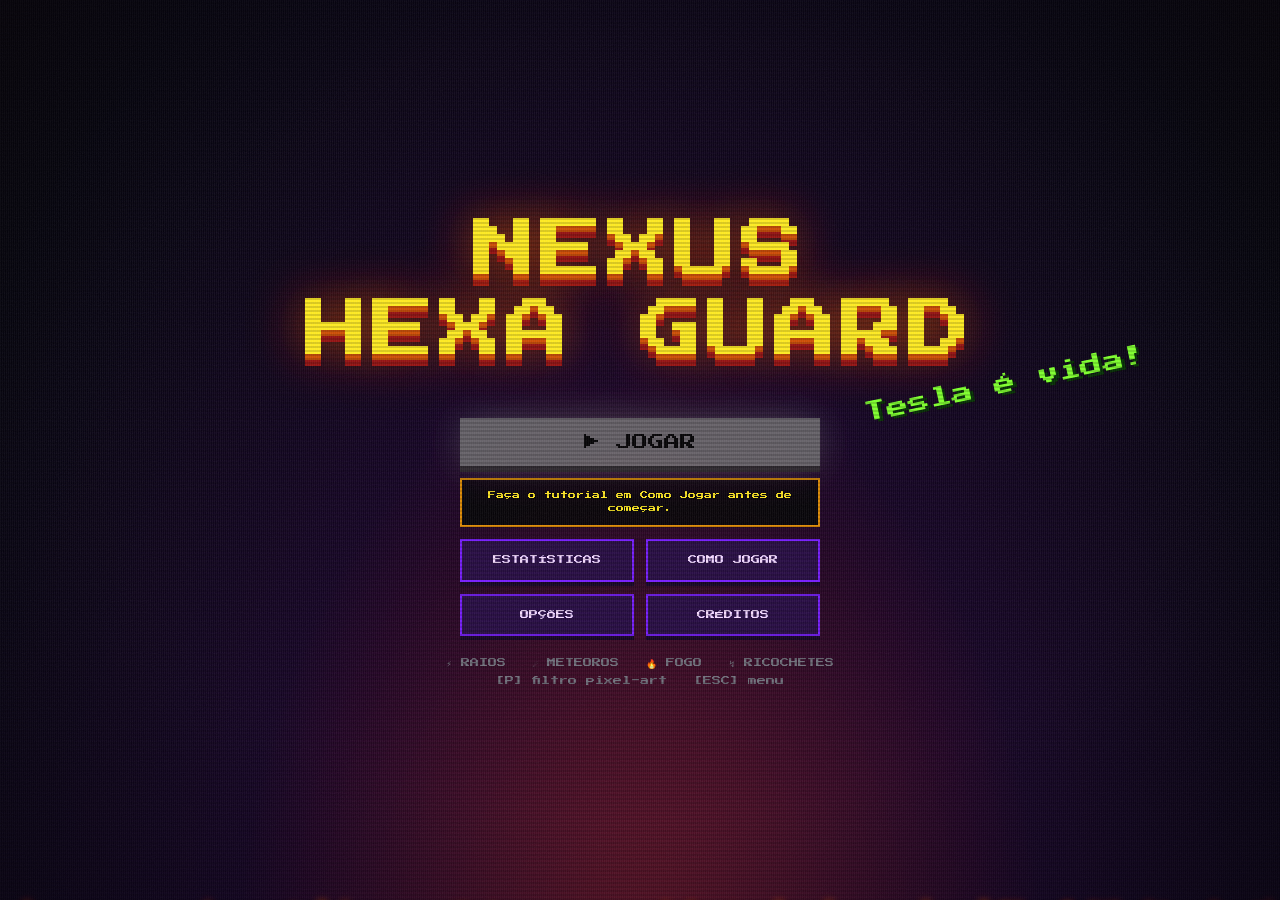
==== index.html @ 5b60eeac "Add files via upload" ====
<!DOCTYPE html>
<html lang="pt-BR">
<head>
    <meta charset="UTF-8">
    <title>Nexus Hexa Guard</title>
    <link rel="icon" href="data:image/svg+xml,<svg xmlns='http://www.w3.org/2000/svg' viewBox='0 0 100 100'><text y='.9em' font-size='85'>🏰</text></svg>">
    
    <link rel="stylesheet" href="https://cdnjs.cloudflare.com/ajax/libs/font-awesome/6.7.2/css/all.min.css" integrity="sha512-Evv84Mr4kqVGRNSgIGL/F/aIDqQb7xQ2vcrdIwxfjThSH8CSR7PBEakCr51Ck+w+/U6swU2Im1vVX0SVk9ABhg==" crossorigin="anonymous" referrerpolicy="no-referrer" />

    <link rel="stylesheet" href="style.css">
<link href="https://fonts.googleapis.com/css2?family=Press+Start+2P&display=swap" rel="stylesheet">
    <link rel="stylesheet" href="mp.css">
</head>
<body>
    <div style="font-family: 'Font Awesome 6 Free'; font-weight: 900; position: absolute; visibility: hidden; pointer-events: none;">\uf05b\uf135\uf0e7</div>

    <div id="nx-dim"></div>
    <div id="nx-dlg">
        <img id="nx-kn" alt="" draggable="false">
        <div id="nx-box">
            <div id="nx-name">CAVALEIRO LARANJA</div>
            <button id="nx-skip" type="button">Sair</button>
            <div id="nx-txt"></div>
            <div id="nx-caret">▼</div>
        </div>
    </div>
    <div id="nx-task"><img id="nx-kn2" alt="" draggable="false"><span id="nx-hint"></span><button id="nx-skip2" type="button">Sair</button></div>

    <div id="splash"><div class="sp-embers"></div>
    <div class="sp-logo">NEXUS<br>HEXA GUARD</div>
    <div class="sp-status"></div>
    <div class="sp-menu">
        <button class="sp-main" data-act="play">▶ JOGAR</button>
        <div class="sp-lock" id="sp-lock">Faça o tutorial em Como Jogar antes de começar.</div>
        <button class="sp-sec" data-act="new">↻ NOVO JOGO</button>
        <div class="sp-row">
            <button class="sp-sec" data-act="stats">ESTATÍSTICAS</button>
            <button class="sp-sec" data-act="how">COMO JOGAR</button>
        </div>
        <div class="sp-row">
            <button class="sp-sec" data-act="opts">OPÇÕES</button>
            <button class="sp-sec" data-act="credits">CRÉDITOS</button>
        </div>
    </div>
    <small>⚡ RAIOS &nbsp; ☄ METEOROS &nbsp; 🔥 FOGO &nbsp; ↯ RICOCHETES<br>[P] filtro pixel-art &nbsp; [ESC] menu</small></div>
    <div id="fx-combo"></div>
    <div id="custom-cursor"></div>

    <div id="sidebar">
        <!-- TÍTULO -->
        <div id="sidebar-title">
            <span class="st-ico">🏰</span>
            <span class="st-txt">Nexus<br>Hexa Guard</span>
        </div>

        <!-- SEÇÃO 1: STATUS DO JOGADOR -->
        <div class="hud-section">
            <div class="hud-section-label">JOGADOR</div>
            <div class="hud-row">
                <span class="hud-icon">❤️</span>
                <span class="hud-key">Vida Base</span>
                <span id="hp" class="hud-val highlight">20</span>
            </div>
            <div class="hud-row">
                <span class="hud-icon">💰</span>
                <span class="hud-key">Ouro</span>
                <span id="gold" class="hud-val highlight">50</span>
            </div>
            <div class="hud-row">
                <span class="hud-icon">🔓</span>
                <span class="hud-key">Expansões</span>
                <span id="expansions" class="hud-val" style="color:#eab308;">0</span>
            </div>
            <div class="hud-row">
                <span class="hud-icon">🏷️</span>
                <span class="hud-key">Vendas</span>
                <span id="sells" class="hud-val" style="color:#60a5fa;">1</span>
            </div>
        </div>

        <!-- SEÇÃO 2: STATUS DA ONDA -->
        <div class="hud-section">
            <div class="hud-section-label">ONDA</div>
            <div class="hud-row">
                <span class="hud-icon">🌊</span>
                <span class="hud-key">Onda Atual</span>
                <span id="wave" class="hud-val" style="color:#f4f4f5;font-weight:bold;">1</span>
            </div>
            <div class="hud-row">
                <span class="hud-icon">⚔️</span>
                <span class="hud-key">Dificuldade</span>
                <span id="diff-indicator" class="hud-val" style="font-weight:bold;">Normal</span>
            </div>
        </div>

        <!-- SEÇÃO 3: CONSTRUÇÃO -->
        <div class="hud-section">
            <div class="hud-section-label">CONSTRUÇÃO</div>
            <div id="tower-list"></div>
        </div>

        <div id="sidebar-buttons">
            <button id="btn-start-wave" class="btn-action magnet-btn targeting-trigger" onclick="startNextWave()">INICIAR ONDA</button>
            <button id="btn-auto-wave" class="btn-action magnet-btn targeting-trigger" onclick="toggleAutoWave()">AUTO-WAVE: OFF</button>
            <button id="btn-skip-shop" class="btn-action magnet-btn targeting-trigger" onclick="toggleSkipShop()">PULAR LOJA: OFF</button>
            <button id="btn-speed" class="btn-action magnet-btn targeting-trigger" onclick="toggleSpeed()">VELOCIDADE: 1x</button>
            <button id="btn-give-up" class="btn-action magnet-btn targeting-trigger" onclick="giveUp()" style="background: linear-gradient(45deg, #7f1d1d, #991b1b); border: 1px solid #ef4444; color: #fca5a5; margin-top: 8px;">
                DESISTIR (VER SCORE)
            </button>
        </div>
    </div>

    <div id="controls-hint">
        <strong>[W][A][S][D]</strong> Mover Câmera<br>
        <strong>[ESC]</strong> Menu / Pausa<br>
        <strong>[Scroll]</strong> Zoom Direcionado<br>
        Arraste cartas para as Torres.<br>
        <strong>Pouse 1s na carta p/ Detalhes!</strong><br>
    </div>

    <div id="hand-container">
        <span class="empty-hand-text" id="empty-hand">Nenhuma Carta</span>
    </div>

    <div id="shop-overlay">
        <div id="shop-title">ONDA CONCLUÍDA. ESCOLHA SEU UPGRADE.</div>
        <div id="shop-gold-display" style="font-size: 28px; color: #fde047; font-weight: bold; margin-bottom: 10px; text-shadow: 0 4px 10px rgba(0,0,0,0.8);"><i class="fa-solid fa-coins"></i> Ouro: <span id="shop-gold-val">0</span></div>
        
        <div id="shop-content">
            <div class="cards-container" id="all-cards"></div>
        </div>

        <div id="shop-buttons">
            <div style="display: flex; gap: 15px;">
                <button id="reroll-btn" class="magnet-btn targeting-trigger" onclick="rerollShop()">Sortear Novas (Custo: <span id="reroll-cost">15</span>g)</button>
                <button id="lootbox-btn" class="magnet-btn targeting-trigger" onclick="buyLootbox()">Abrir Lootbox (120g)</button>
            </div>
            <button id="close-shop-btn" class="btn-action magnet-btn" style="width: 200px; margin-top: 15px; background: #3f3f46;" onclick="closeShop()">PRÓXIMA ONDA</button>
        </div>
    </div>

    <div id="lootbox-modal">
        <h2 id="lootbox-title" style="color: #fff; margin-bottom: 50px; font-size: 30px;">CLIQUE PARA ABRIR A CAIXA MÍSTICA</h2>
        <i class="fa-solid fa-box lootbox-chest targeting-trigger" id="lootbox-chest" onclick="openLootbox()"></i>
        <div id="lootbox-result" style="margin-top: 40px; display: none; text-align: center;"></div>
        <button id="lootbox-close" class="btn-action magnet-btn" style="width: 200px; margin-top: 40px; display: none; background: #3f3f46;" onclick="closeLootbox()">VOLTAR À LOJA</button>
    </div>

    <div id="tooltip"></div>
    
    <canvas id="battle-rays-canvas" style="position: fixed; top: 0; left: 0; width: 100%; height: 100%; z-index: 5; pointer-events: none; mix-blend-mode: screen; opacity: 0.35;"></canvas>
    
    <canvas id="gameCanvas"></canvas>

    <div id="giveup-overlay" style="
        position: fixed; top: 0; left: 0; width: 100%; height: 100%;
        background: rgba(5, 5, 10, 0.95);
        display: none; flex-direction: column; align-items: center; justify-content: center;
        z-index: 99999; opacity: 0; transition: opacity 0.3s ease;">
        
        <div style="background: linear-gradient(180deg, #18181b, #0f1115); 
            border: 1px solid #3f3f46; border-radius: 16px; padding: 40px; 
            max-width: 450px; text-align: center; box-shadow: 0 25px 50px rgba(0,0,0,0.9);">
            
            <div style="font-size: 45px; color: #ef4444; margin-bottom: 20px; text-shadow: 0 0 20px rgba(239, 68, 68, 0.5);">
                <i class="fa-solid fa-triangle-exclamation"></i>
            </div>
            
            <h2 style="color: #f4f4f5; margin: 0 0 15px 0; font-size: 24px; text-transform: uppercase; letter-spacing: 2px;">Aniquilação Total?</h2>
            <p style="color: #a1a1aa; font-size: 15px; margin-bottom: 30px; line-height: 1.5;">
                Tem certeza que deseja destruir sua própria base e encerrar a partida agora? Essa ação não tem volta.
            </p>
            
            <div style="display: flex; gap: 15px; justify-content: center;">
                <button class="btn-action magnet-btn" onclick="cancelGiveUp()" style="background: #3f3f46; width: 160px;">CANCELAR</button>
                <button class="btn-action magnet-btn" onclick="confirmGiveUp()" style="background: linear-gradient(45deg, #7f1d1d, #ef4444); width: 160px; box-shadow: 0 5px 15px rgba(239, 68, 68, 0.4);">DESTRUIR</button>
            </div>
        </div>
    </div>

    <div id="gameover-overlay" style="
        position:fixed; top:0; left:0; width:100%; height:100%;
        background:rgba(5,5,10,0.96);
        display:none; flex-direction:column; align-items:center; justify-content:flex-start;
        overflow-y:auto; z-index:9000; padding:40px 20px; box-sizing:border-box;
        opacity:0; transition:opacity 0.8s ease;">
        <div style="max-width:700px; width:100%; text-align:center;">
            <div style="font-size:64px; font-weight:900; color:#ef4444;
                text-shadow:0 0 40px #ef4444; letter-spacing:4px; margin-bottom:6px;">BASE DESTRUÍDA</div>
            <div style="color:#71717a; font-size:16px; letter-spacing:2px; margin-bottom:30px;">WAVE <span id="go-wave" style="color:#f4f4f5;font-weight:bold;">1</span></div>
            <div style="background:linear-gradient(135deg,rgba(239,68,68,0.15),rgba(15,17,21,0.8));
                border:1px solid rgba(239,68,68,0.4); border-radius:16px; padding:24px; margin-bottom:24px;">
                <div style="color:#a1a1aa;font-size:12px;letter-spacing:3px;text-transform:uppercase;margin-bottom:8px;">SCORE FINAL</div>
                
                <div id="new-record-badge" style="display:none; color:#22c55e; font-weight:900; font-size:18px; margin-bottom:10px; text-transform:uppercase; letter-spacing:2px; text-shadow: 0 0 10px #22c55e;">🏆 NOVO RECORDE 🏆</div>
                
                <div id="go-score" style="font-size:52px;font-weight:900;color:#fde047;
                    text-shadow:0 0 20px rgba(253,224,71,0.5);">0</div>
                
                <div id="go-build-class" style="font-size:22px; font-weight:900; margin-top: 15px; text-transform: uppercase; letter-spacing: 2px;"></div>
            </div>
            
            <div style="display:grid;grid-template-columns:1fr 1fr;gap:12px;margin-bottom:24px;" id="go-stats-grid"></div>
            
            <div style="background:rgba(20,22,28,0.9);border:1px solid #2d313b;
                border-radius:12px;padding:20px;margin-bottom:24px;text-align:left;">
                <div style="color:#a1a1aa;font-size:12px;letter-spacing:3px;text-transform:uppercase;margin-bottom:14px;">TORRES UTILIZADAS</div>
                <div id="go-towers-list"></div>
            </div>

            <div style="background:rgba(20,22,28,0.9);border:1px solid #2d313b;
                border-radius:12px;padding:20px;margin-bottom:24px;text-align:left;">
                <div style="display:flex; justify-content:space-between; align-items:center; margin-bottom:14px;">
                    <div style="color:#a1a1aa;font-size:12px;letter-spacing:3px;text-transform:uppercase;">ÚLTIMAS PARTIDAS</div>
                    <div style="color:#fde047;font-size:12px;font-weight:bold; letter-spacing:1px;">RECORDE GERAL: <span id="go-highscore-display">0</span></div>
                </div>
                <div id="go-history-list"></div>
            </div>

            <div style="display:flex; gap:14px; justify-content:center; flex-wrap:wrap;">
            <button onclick="nxRetry()" style="
                background:linear-gradient(45deg,#7f1d1d,#ef4444); color:#fff;
                border:none; border-radius:10px; padding:16px 32px;
                font-size:18px; font-weight:bold; cursor:pointer;
                box-shadow:0 5px 20px rgba(239,68,68,0.4); letter-spacing:2px;
                transition:transform 0.15s, box-shadow 0.15s;"
                onmouseover="this.style.transform='scale(1.05)';this.style.boxShadow='0 8px 28px rgba(239,68,68,0.6)'"
                onmouseout="this.style.transform='';this.style.boxShadow='0 5px 20px rgba(239,68,68,0.4)'">
                TENTAR NOVAMENTE
            </button>
            <button onclick="nxToMenu()" style="
                background:linear-gradient(45deg,#4c1d95,#7c3aed); color:#fff;
                border:none; border-radius:10px; padding:16px 32px;
                font-size:18px; font-weight:bold; cursor:pointer;
                box-shadow:0 5px 20px rgba(124,58,237,0.4); letter-spacing:2px;
                transition:transform 0.15s, box-shadow 0.15s;"
                onmouseover="this.style.transform='scale(1.05)';this.style.boxShadow='0 8px 28px rgba(124,58,237,0.6)'"
                onmouseout="this.style.transform='';this.style.boxShadow='0 5px 20px rgba(124,58,237,0.4)'">
                VOLTAR AO MENU
            </button>
            </div>
        </div>
    </div>

    <!-- WRAPPER DOS CONTROLES DE ÁUDIO -->
    <div id="audio-controls-wrapper">
        <!-- CONTROLE DA MÚSICA -->
        <div id="music-control" class="audio-btn targeting-trigger">
            <i id="music-icon" class="fa-solid fa-music"></i>
            <div id="slider-container-music" class="slider-popup">
                <input type="range" id="music-slider" min="0" max="1" step="0.01" value="0.3" orient="vertical">
            </div>
        </div>

        <!-- CONTROLE DOS EFEITOS (SFX) -->
        <div id="volume-control" class="audio-btn targeting-trigger">
            <i id="volume-icon" class="fa-solid fa-volume-high"></i>
            <div id="slider-container-sfx" class="slider-popup">
                <input type="range" id="volume-slider" min="0" max="1" step="0.01" value="1" orient="vertical">
            </div>
        </div>
    </div>

    <!-- MÚSICA DE FUNDO (PLAYLIST) -->
    <audio id="bg-music"></audio>

    <div id="nx-modal" class="nx-modal"><div class="nx-box">
        <div class="nx-head"><span id="nx-title"></span><button class="nx-x" id="nx-x">✕</button></div>
        <div id="nx-body"></div>
    </div></div>
    <div id="fx-over"></div>
<!-- ═════════ NEXUS ADDICTION PACK: cristais, loja, combo, conquistas, missões, game over provocador ═════════ -->
    <script src="script.js"></script>
    <script src="mp.js"></script>
</body>
</html>
---- style.css ----
/* ── Bloco CSS 1 (original) ── */
/* ── CONTROLES DE ÁUDIO (SFX E MÚSICA) ── */
#audio-controls-wrapper {
    position: fixed; bottom: 20px; right: 20px;
    display: flex; gap: 10px; z-index: 90000;
}

.audio-btn {
    background: var(--panel-bg); border: 1px solid var(--border-color);
    border-radius: 12px; width: 45px; height: 45px;
    display: flex; align-items: center; justify-content: center;
    cursor: pointer; position: relative;
    box-shadow: 0 5px 15px rgba(0,0,0,0.5);
    transition: all 0.2s;
}

.audio-btn:hover { border-color: #f0d000; transform: scale(1.05); }
.audio-btn i { color: #f4f4f5; font-size: 20px; }

.slider-popup {
    position: absolute; bottom: 55px; left: 50%; transform: translateX(-50%);
    background: var(--panel-bg); border: 1px solid var(--border-color);
    border-radius: 12px; padding: 15px 10px;
    display: none; box-shadow: 0 5px 15px rgba(0,0,0,0.5);
    animation: slideUp 0.2s ease-out;
}
.slider-popup.visible { display: flex; }

@keyframes slideUp {
    from { opacity: 0; transform: translateY(10px) translateX(-50%); }
    to { opacity: 1; transform: translateY(0) translateX(-50%); }
}

input[type=range][orient=vertical] {
    writing-mode: bt-lr; 
    -webkit-appearance: slider-vertical;
    appearance: slider-vertical;
    width: 8px; height: 100px; padding: 0 5px; outline: none; background: transparent;
    cursor: pointer;
}
/* ── CAVALEIRO LARANJA: DIÁLOGOS DO TUTORIAL ── */
#nx-dlg { position: fixed; left: 310px; right: 130px; bottom: 14px; z-index: 99999; display: flex; align-items: flex-end;
    pointer-events: none; visibility: hidden; opacity: 0; transform: translateY(44px);
    transition: opacity .35s, transform .4s cubic-bezier(.2,.9,.3,1.15), visibility 0s .4s; }
#nx-dlg.talk { visibility: visible; opacity: 1; transform: none; pointer-events: auto; transition-delay: 0s; }
#nx-dlg.review { z-index: 100002; left: 0; right: 0; margin: 0 auto; width: min(860px, 94vw); }
#nx-dlg.hold, #nx-task.hold { opacity: 0 !important; pointer-events: none !important; }
#nx-kn { width: 190px; height: 177px; flex: none; margin-right: -12px; position: relative; z-index: 2; pointer-events: none;
    filter: drop-shadow(0 6px 10px rgba(0,0,0,.7)); transform-origin: 50% 100%; }
#nx-kn.kpop { animation: kpop .3s ease-out; }
@keyframes kpop { 0% { transform: scale(.9) translateY(6px); } 60% { transform: scale(1.04); } 100% { transform: none; } }
#nx-box { flex: 1; position: relative; cursor: pointer; background: var(--panel-bg); border: 1px solid rgba(251,146,60,.35);
    border-top: 2px solid #fb923c; border-radius: 14px; padding: 24px 28px 20px; min-height: 100px; box-sizing: border-box;
    box-shadow: 0 10px 30px rgba(0,0,0,.8); }
#nx-name { position: absolute; top: -14px; left: 22px; font: 10px 'Press Start 2P', monospace; letter-spacing: 1px;
    background: #c2410c; color: #ffedd5; padding: 7px 12px; border-radius: 6px; box-shadow: 0 3px 0 #7c2d12; }
#nx-txt { font-size: 17px; line-height: 1.55; color: #f4f4f5; min-height: 3.1em; padding-right: 14px; }
#nx-txt b { color: #fde047; }
#nx-caret { position: absolute; right: 18px; bottom: 9px; color: #fb923c; font-size: 13px; opacity: 0; }
#nx-box.done #nx-caret { opacity: 1; animation: kblink 1s ease-in-out infinite; }
@keyframes kblink { 0%,100% { transform: translateY(0); opacity: 1; } 50% { transform: translateY(4px); opacity: .35; } }
#nx-skip, #nx-skip2 { background: rgba(255,255,255,.05); border: 1px solid rgba(255,255,255,.08); color: #a1a1aa; cursor: pointer;
    font-size: 10px; font-weight: 900; text-transform: uppercase; letter-spacing: 1px; padding: 5px 10px; border-radius: 6px; }
#nx-skip { position: absolute; top: 8px; right: 12px; }
#nx-skip:hover, #nx-skip2:hover { background: rgba(239,68,68,.15); border-color: rgba(239,68,68,.4); color: #fca5a5; }
#nx-task { position: fixed; top: 14px; left: 50%; z-index: 99999; display: flex; align-items: center; gap: 12px; max-width: min(520px, 92vw);
    background: var(--panel-bg); border: 1px solid rgba(251,146,60,.5); border-radius: 14px; padding: 6px 12px 6px 8px; pointer-events: none;
    box-shadow: 0 8px 24px rgba(0,0,0,.7); opacity: 0; transform: translate(-50%, -90px); transition: opacity .3s, transform .4s cubic-bezier(.2,.9,.3,1.15); }
#nx-task.on { opacity: 1; transform: translate(-50%, 0); }
#nx-task img { width: 52px; height: 48px; flex: none; }
#nx-hint { font-size: 14px; line-height: 1.35; color: #f4f4f5; }
#nx-skip2 { pointer-events: auto; flex: none; }
/* escurece tudo, menos o que o Cavaleiro está explicando (buracos via clip-path) */
#nx-dim { position: fixed; inset: 0; z-index: 99980; background: rgba(4,5,10,.82); opacity: 0; visibility: hidden;
    pointer-events: none; transition: opacity .3s, visibility 0s .3s; }
#nx-dim.on { opacity: 1; visibility: visible; transition-delay: 0s; }
#nx-dim.block { pointer-events: auto; }
#nx-dim.hold { opacity: 0 !important; pointer-events: none !important; }
.nx-hl { animation: nxhl 1.1s ease-in-out infinite; border-radius: 10px; outline: 3px solid #fb923c; outline-offset: 9px; }
@keyframes nxhl { 0%,100% { outline-color: #fb923c; box-shadow: 0 0 8px rgba(251,146,60,.5); } 50% { outline-color: #fde047; box-shadow: 0 0 22px rgba(253,224,71,.7); } }
@media (max-width: 900px) { #nx-dlg { left: 8px; right: 8px; bottom: 8px; } #nx-kn { width: 124px; height: 116px; margin-right: -10px; } #nx-txt { font-size: 15px; } #nx-box { padding: 22px 18px 18px; } }
@media (max-width: 520px) { #nx-kn { width: 86px; height: 80px; } #nx-name { font-size: 8px; } #nx-hint { font-size: 12px; } #nx-task img { width: 40px; height: 37px; } }

:root {
    --common: #a0a0a0;
    --rare: #0070dd;
    --epic: #a335ee;
    --legendary: #ff8000;
    --bg-dark: #0f1115;
    --panel-bg: rgba(20, 22, 28, 0.93);
    --border-color: #2d313b;
}

body {
    margin: 0; padding: 0; background-color: var(--bg-dark); color: #f4f4f5;
    font-family: 'Segoe UI', Tahoma, Geneva, Verdana, sans-serif;
    overflow: hidden; user-select: none; touch-action: none;
}

#gameCanvas { display: block; image-rendering: pixelated; }

#custom-cursor {
    position: fixed; top: 0; left: 0; width: 20px; height: 20px;
    border: 1.5px solid rgba(234,179,8,0.7); border-radius: 50%; pointer-events: none; z-index: 10000;
    transform: translate(-50%, -50%); will-change: transform; transition: width 0.15s, height 0.15s, border-color 0.15s, background-color 0.15s;
    display: flex; align-items: center; justify-content: center;
}
#custom-cursor::after { content: ''; width: 3px; height: 3px; background: #eab308; border-radius: 50%; transition: 0.15s; }

#custom-cursor.targeting { width: 28px; height: 28px; border-color: rgba(239,68,68,0.6); background-color: rgba(239,68,68,0.06); }
#custom-cursor.targeting::after { background: #ef4444; }
#custom-cursor.targeting-card { width: 24px; height: 24px; border-color: rgba(255,255,255,0.3); background-color: transparent; }
#custom-cursor.targeting-card::after { background: rgba(255,255,255,0.5); }

#sidebar {
    position: absolute; top: 20px; left: 20px; width: 270px;
    max-height: calc(100vh - 40px);
    background: var(--panel-bg); border: 1px solid var(--border-color);
    border-radius: 16px; padding: 16px; box-sizing: border-box;
    box-shadow: 0 10px 30px rgba(0,0,0,0.8); z-index: 10;
    overflow-y: auto; overflow-x: hidden;
}
#sidebar::-webkit-scrollbar { width: 4px; }
#sidebar::-webkit-scrollbar-track { background: transparent; }
#sidebar::-webkit-scrollbar-thumb { background: #3f3f46; border-radius: 4px; }
#sidebar::-webkit-scrollbar-thumb:hover { background: #52525b; }

#sidebar-title {
    display: flex; align-items: center; gap: 8px;
    font-size: 15px; font-weight: 900; color: #f0d000;
    text-transform: uppercase; letter-spacing: 2px;
    padding-bottom: 12px; margin-bottom: 12px;
    border-bottom: 1px solid #27272a;
}
.hud-section {
    background: #18181b; border: 1px solid #27272a;
    border-radius: 10px; padding: 10px 12px; margin-bottom: 10px;
}
.hud-section-label {
    font-size: 10px; font-weight: 800; letter-spacing: 2px;
    color: #52525b; text-transform: uppercase; margin-bottom: 8px;
}
.hud-row {
    display: flex; align-items: center; gap: 6px;
    padding: 5px 0; border-bottom: 1px solid #1c1c1f; font-size: 14px;
}
.hud-row:last-child { border-bottom: none; padding-bottom: 0; }
.hud-icon { font-size: 13px; width: 18px; text-align: center; flex-shrink: 0; }
.hud-key { color: #71717a; flex: 1; }
.hud-val { font-weight: bold; color: #f4f4f5; }
.highlight { color: #22c55e; font-weight: bold; transition: color 0.2s; }
.highlight.error-flash { color: #ef4444; text-shadow: 0 0 10px #ef4444; }

.section-title { font-size: 14px; color: #a1a1aa; text-transform: uppercase; margin: 25px 0 15px 0; font-weight: bold;}
.tower-option {
    display: flex; align-items: center; justify-content: space-between;
    background: #0f0f11; border: 1px solid #27272a; padding: 10px 12px;
    border-radius: 8px; margin-bottom: 8px; transition: all 0.2s cubic-bezier(0.25, 0.46, 0.45, 0.94);
}
.tower-option.active { border-color: #f0d000; background: rgba(240,208,0,0.12); box-shadow: 0 0 12px rgba(240,208,0,0.25); transform: scale(1.03); }
.tower-name { font-weight: bold; font-size: 13px; }
.tower-cost { color: #eab308; font-size: 12px; font-weight: bold;}

.magnet-btn { transition: transform 0.1s ease-out, box-shadow 0.2s; will-change: transform; cursor: pointer; }

.btn-action {
    width: 100%; padding: 13px; margin-top: 8px; border: none; border-radius: 10px;
    color: #fff; font-size: 14px; font-weight: bold; box-shadow: 0 5px 15px rgba(0,0,0,0.4);
}
#sidebar-buttons {
    position: sticky; bottom: 0;
    background: var(--panel-bg); padding-top: 10px;
    margin-top: 10px; border-top: 1px solid var(--border-color);
}
#btn-start-wave { background: linear-gradient(45deg, #16a34a, #22c55e); }
#btn-auto-wave { background: #3f3f46; color: #a1a1aa; margin-top: 8px;}
#btn-auto-wave.on, #btn-skip-shop.on, #btn-speed.on {
    background: linear-gradient(45deg, #9a3412, #c2410c);
    color: #ffedd5;
    border: 1px solid #ea580c;
    box-shadow: 0 0 14px rgba(234, 88, 12, 0.35), 0 5px 15px rgba(0,0,0,0.4);
}
#btn-auto-wave.on:hover, #btn-skip-shop.on:hover, #btn-speed.on:hover { background: linear-gradient(45deg, #c2410c, #ea580c); color: #fff7ed; }
#btn-auto-wave.on:active, #btn-skip-shop.on:active, #btn-speed.on:active { background: #7c2d12; color: #ffedd5; }

#btn-skip-shop, #btn-speed {
    max-height: 0;
    margin: 0 !important;
    padding: 0;
    border: 0;
    font-size: 0;
    line-height: 0;
    opacity: 0;
    overflow: hidden;
    box-shadow: none !important; 
    pointer-events: none; 
    transition: all 0.3s cubic-bezier(0.25, 0.46, 0.45, 0.94);
    background: #3f3f46; 
    color: #a1a1aa;
}

#btn-skip-shop.visible, #btn-speed.visible {
    max-height: 50px;
    margin-top: 8px !important;
    padding: 13px;
    font-size: 14px;
    line-height: normal;
    opacity: 1;
    box-shadow: 0 5px 15px rgba(0,0,0,0.4) !important; 
    pointer-events: all;
}
.btn-action:disabled { background: #27272a !important; color: #71717a !important; box-shadow: none !important; transform: none !important; pointer-events: none;}

/* LOJA DE CARTAS */
:root { 
    --card-scale: 0.80;
    --shop-offset: 0px;
    --btn-offset: 0px;
}

#shop-overlay {
    position: absolute; top: 0; left: 0; width: 100%; height: 100%;
    background: rgba(0, 0, 0, 0.9); display: flex; flex-direction: column;
    align-items: center; justify-content: flex-start;
    padding: 30px 0 40px 0; box-sizing: border-box;
    overflow-y: auto; overflow-x: hidden;
    opacity: 0; pointer-events: none;
    transition: opacity 0.5s ease, visibility 0s linear 0.5s; visibility: hidden; z-index: 50;
}
#shop-overlay.active { opacity: 1; pointer-events: all; visibility: visible; transition: opacity 0.5s ease, visibility 0s; }
#shop-title { font-size: 32px; margin-bottom: 20px; color: #fff; text-shadow: 0 0 20px rgba(255,255,255,0.5); font-weight: bold;}

#shop-content {
    transform-origin: top center;
    display: flex; flex-direction: column; align-items: center;
}

#shop-buttons {
    margin-top: 20px;
    display: flex; flex-direction: column; align-items: center; gap: 0;
}

.cards-container { 
    display: flex; gap: 20px; 
    flex-wrap: nowrap !important;
    justify-content: center; align-items: flex-start;
    max-width: 100vw; margin: 0 auto;
}

.card-wrapper { 
    position: relative; width: 240px; height: 360px; flex-shrink: 0;
    will-change: transform; cursor: pointer;
    perspective: 800px;
    animation: cardEnter 0.5s cubic-bezier(0.175, 0.885, 0.32, 1.275) backwards;
}

@keyframes cardEnter {
    from { opacity: 0; transform: translateY(60px) scale(0.8) rotateX(20deg); }
    to { opacity: 1; transform: translateY(0) scale(1) rotateX(0deg); }
}

.card {
    width: 100%; height: 100%; background: linear-gradient(180deg, #1f1f23, #111113); 
    border-radius: 16px; padding: 20px 15px; box-sizing: border-box; 
    display: flex; flex-direction: column; align-items: center; 
    border: 2px solid #27272a; position: relative; overflow: hidden; 
    box-shadow: 0 20px 40px rgba(0,0,0,0.8);
    isolation: isolate; transition: opacity 0.3s, filter 0.3s;
}

.pixel-canvas { position: absolute; inset: 0; width: 100%; height: 100%; pointer-events: none; z-index: 0; border-radius: 16px; opacity: 0.35; mix-blend-mode: overlay; }

.card.common { border-color: var(--common); } .card.rare { border-color: var(--rare); }
.card.epic { border-color: var(--epic); } .card.legendary { border-color: transparent; }

.card-header { width: 100%; text-align: center; font-weight: bold; font-size: 20px; border-bottom: 1px solid rgba(255,255,255,0.1); padding-bottom: 10px; z-index: 2;}
.card-icon { font-size: 45px; margin: 15px auto; text-shadow: 0 0 15px rgba(0,0,0,0.8); z-index: 2;}
.card-desc { font-style: italic; font-size: 13px; color: #a1a1aa; text-align: center; line-height: 1.2; flex-grow: 1; z-index: 2;}
.card-stats { width: 100%; display: flex; flex-direction: column; gap: 4px; margin-bottom: auto; align-items: center; text-align: center; font-size: 14px; z-index: 2;}
.card-buff { color: #22c55e; font-weight: bold; }
.card-debuff { color: #ef4444; font-weight: bold; }

@keyframes buyAscend {
    0% { transform: scale(1); filter: brightness(1); }
    30% { transform: scale(1.1); filter: brightness(1.5); }
    100% { transform: scale(0) translateY(-150px) rotate(15deg); opacity: 0; filter: brightness(2); }
}
.card-wrapper.bought { animation: buyAscend 0.6s forwards cubic-bezier(0.55, 0.085, 0.68, 0.53); pointer-events: none; }

.bought-stamp {
    position: absolute; top: 50%; left: 50%; transform: translate(-50%, -50%) rotate(-15deg);
    color: #22c55e; font-size: 35px; font-weight: 900; z-index: 100;
    text-shadow: 0 5px 15px #000; opacity: 0; pointer-events: none;
    animation: stampInCard 0.3s forwards cubic-bezier(0.175, 0.885, 0.32, 1.275);
}
.blocked-stamp {
    position: absolute; top: 50%; left: 50%; transform: translate(-50%, -50%) rotate(-15deg);
    color: #ef4444; font-size: 35px; font-weight: 900; z-index: 100;
    text-shadow: 0 5px 15px #000; pointer-events: none; white-space: nowrap;
}

@keyframes stampInCard { from{ opacity: 0; transform: translate(-50%, -50%) rotate(-15deg) scale(3);} to { opacity: 1; transform: translate(-50%, -50%) rotate(-15deg) scale(1); } }

#lootbox-modal {
    position: fixed; top: 0; left: 0; width: 100%; height: 100%;
    background: rgba(0,0,0,0.96); z-index: 9999; display: none;
    flex-direction: column; align-items: center; justify-content: center;
    opacity: 0; transition: opacity 0.4s ease;
}
#lootbox-modal.visible { opacity: 1; }
.lootbox-chest { font-size: 120px; color: #a335ee; cursor: pointer; transition: transform 0.1s; text-shadow: 0 0 50px #a335ee; }
@keyframes boxShake { 0%, 100% { transform: translateX(0) rotate(0); } 25% { transform: translateX(-15px) rotate(-8deg); } 50% { transform: translateX(15px) rotate(8deg); } 75% { transform: translateX(-15px) rotate(-8deg); } }
.lootbox-shake { animation: boxShake 0.4s infinite; }
@keyframes stampIn { 
    0%   { transform: scale(3) rotate(-6deg); opacity: 0; filter: blur(8px); }
    60%  { transform: scale(0.92) rotate(1deg); opacity: 1; filter: blur(0); }
    80%  { transform: scale(1.05) rotate(-0.5deg); }
    100% { transform: scale(1) rotate(0deg); opacity: 1; filter: blur(0); }
}
@keyframes iconReveal {
    0%   { transform: scale(0) rotate(-20deg); opacity: 0; filter: blur(20px) brightness(3); }
    50%  { transform: scale(1.3) rotate(5deg); filter: blur(0) brightness(1.5); }
    75%  { transform: scale(0.95) rotate(-2deg); }
    100% { transform: scale(1) rotate(0deg); opacity: 1; filter: blur(0) brightness(1); }
}
@keyframes rarityPulse {
    0%, 100% { text-shadow: 0 0 30px currentColor, 0 0 60px currentColor; }
    50%       { text-shadow: 0 0 60px currentColor, 0 0 100px currentColor, 0 0 5px #fff; }
}

@keyframes electricRotate  { 100% { transform: rotate(1turn); } }
@keyframes epicRotateSlow  { 100% { transform: translate(-50%,-50%) rotate(1turn); } }
@keyframes rarePulse       { 0%,100%{box-shadow:0 0 4px 1px rgba(0,112,221,.25)} 50%{box-shadow:0 0 8px 2px rgba(56,189,248,.45)} }
@keyframes epicGlow        { 0%,100%{box-shadow:0 0 5px 1px rgba(163,53,238,.3)} 50%{box-shadow:0 0 10px 3px rgba(200,80,255,.5)} }
@keyframes legendaryAura   { 0%,100%{box-shadow:0 0 7px 2px rgba(255,128,0,.45)} 50%{box-shadow:0 0 12px 3px rgba(255,200,0,.6)} }
@keyframes legendaryEnter  { 0%{transform:scale(.4) rotate(-12deg);opacity:0;filter:brightness(4)} 55%{transform:scale(1.1) rotate(2deg)} 100%{transform:scale(1) rotate(0);opacity:1;filter:brightness(1)} }
@keyframes epicEnter       { 0%{transform:scale(.55) translateY(40px);opacity:0;filter:brightness(2.5)} 100%{transform:scale(1) translateY(0);opacity:1;filter:brightness(1)} }
@keyframes rareEnter       { 0%{transform:scale(.7) translateY(25px);opacity:0} 100%{transform:scale(1) translateY(0);opacity:1} }
@keyframes commonEnter     { 0%{opacity:0;transform:translateY(30px)} 100%{opacity:1;transform:translateY(0)} }

.card-wrapper.common {
    border-radius: 16px;
    animation: commonEnter .3s ease backwards;
    box-shadow: 0 4px 14px rgba(0,0,0,.5);
}
.card-wrapper.common .card { border-color: rgba(160,160,160,.45); background: linear-gradient(155deg,#1e1e22,#131316); }

.card-wrapper.rare {
    border-radius: 18px;
    animation: rareEnter .38s cubic-bezier(.175,.885,.32,1.275) backwards, rarePulse 2.6s ease-in-out .38s infinite;
}
.card-wrapper.rare .card { border-color: rgba(0,112,221,.65); background: linear-gradient(155deg,#0c1828,#090d18); box-shadow: 0 0 18px rgba(0,112,221,.2) inset, 0 20px 40px rgba(0,0,0,.8); }

.card-wrapper.epic { overflow: hidden; border-radius: 20px; animation: epicEnter .45s cubic-bezier(.175,.885,.32,1.275) backwards, epicGlow 2.3s ease-in-out .45s infinite; }
.card-wrapper.epic::before {
    content:''; position:absolute; z-index:0; left:50%; top:50%; width:210%; height:210%;
    transform:translate(-50%,-50%);
    background:conic-gradient(from 0deg,transparent 68%,#a335ee 78%,#df80ff 87%,transparent 94%);
    animation:epicRotateSlow 3s linear infinite;
}
.card-wrapper.epic::after  { content:''; position:absolute; z-index:1; inset:2px; background:#0d0914; border-radius:18px; }
.card-wrapper.epic .card   { position:relative; z-index:2; border-color:rgba(163,53,238,.6); background:linear-gradient(155deg,#160e24,#0b0715); box-shadow:0 0 22px rgba(163,53,238,.22) inset,0 20px 40px rgba(0,0,0,.8); }

.card-wrapper.legendary { overflow:hidden; border-radius:20px; animation:legendaryEnter .7s cubic-bezier(.175,.885,.32,1.275) backwards, legendaryAura 2s ease-in-out .7s infinite; }
.card-wrapper.legendary::before {
    content:''; position:absolute; z-index:0; left:50%; top:50%; width:210%; height:210%;
    transform:translate(-50%,-50%);
    background:conic-gradient(from 0deg,transparent 58%,#c04800 68%,#ff8800 76%,#ffe000 84%,#fff3a0 87%,#ffe000 91%,transparent 97%);
    animation:epicRotateSlow 1.9s linear infinite;
}
.card-wrapper.legendary::after { content:''; position:absolute; z-index:1; inset:3px; background:#100900; border-radius:16px; }
.card-wrapper.legendary .card  { position:relative; z-index:2; border-color:transparent; background:linear-gradient(155deg,#1e1000,#0d0600); box-shadow:0 0 35px rgba(255,150,0,.28) inset,0 20px 40px rgba(0,0,0,.9); }

#reroll-btn { background: #eab308; color: #000; border: none; padding: 15px 30px; font-weight: bold; font-size: 18px; border-radius: 8px; transition: all 0.2s;}
#reroll-btn:hover { background: #fde047; transform: scale(1.05); box-shadow: 0 0 15px rgba(234, 179, 8, 0.5); }

#lootbox-btn { background: #a335ee; color: #fff; border: none; padding: 15px 30px; font-weight: bold; font-size: 18px; border-radius: 8px; transition: all 0.2s;}

#hand-container {
    position: absolute; bottom: 20px; left: 50%; transform: translateX(-50%); display: flex; gap: 15px; z-index: 20;
    padding: 15px; background: rgba(0,0,0,0.4); border-radius: 20px; min-width: 100px; min-height: 120px; align-items: center; justify-content: center;
}
.hand-card {
    width: 75px; height: 105px; background: #18181b; border: 2px solid; border-radius: 8px; padding: 5px; cursor: grab; user-select: none;
    display: flex; flex-direction: column; justify-content: center; align-items: center; transition: transform 0.2s; font-size: 11px; text-align: center; font-weight: bold;
}
.hand-card .mini-icon { font-size: 26px; margin-bottom: 4px; color: #fff; }
.hand-card:hover { transform: translateY(-10px); }
.hand-card.dragging { opacity: 0.65; box-shadow: 0 30px 60px rgba(0,0,0,0.9); cursor: grabbing; z-index: 1000; }
.empty-hand-text { color: #52525b; font-size: 14px; position: absolute; pointer-events: none;}

#controls-hint { position: absolute; top: 20px; right: 20px; text-align: right; color: #71717a; font-size: 14px; background: var(--panel-bg); padding: 15px; border-radius: 10px; border: 1px solid #27272a; }

#tooltip {
    position: absolute; pointer-events: none; background: rgba(15, 17, 21, 0.95);
    border: 1px solid #3f3f46; border-radius: 12px; padding: 25px; color: #fff;
    font-size: 16px; z-index: 9999; opacity: 0; box-shadow: 0 15px 40px rgba(0,0,0,0.9); width: 320px; transform: scale(0.8) translateY(15px);
    transition: opacity 0.15s ease-out, transform 0.15s cubic-bezier(0.175, 0.885, 0.32, 1.275);
}
#tooltip.visible { opacity: 1; transform: scale(1) translateY(0); }

@keyframes popScale { 0% { transform: scale(1); } 50% { transform: scale(1.5); color: #fde047; } 100% { transform: scale(1); } }
.gold-pop { animation: popScale 0.2s cubic-bezier(0.175, 0.885, 0.32, 1.275); display: inline-block; }

.tut-header { padding-top: 55px !important; }

.tut-btn-skip::after {
    content: attr(data-tooltip);
    position: absolute; top: 120%; right: 0;
    background: #18181b; color: #a1a1aa;
    padding: 8px 12px; border-radius: 6px;
    font-size: 12px; font-weight: bold; text-transform: none; letter-spacing: normal;
    white-space: nowrap; opacity: 0; pointer-events: none;
    transform: translateY(-5px);
    transition: all 0.2s cubic-bezier(0.175, 0.885, 0.32, 1.275);
    border: 1px solid #27272a; box-shadow: 0 5px 15px rgba(0,0,0,0.8);
}

.tut-btn-skip:hover::after { opacity: 1; transform: translateY(0); }

.alignment-glow {
    position: absolute; inset: 0; z-index: 1; pointer-events: none; border-radius: 14px;
    animation: alignPulse 2s infinite alternate ease-in-out; will-change: opacity;
    mix-blend-mode: screen;
}
.alignment-glow.angelic {
    box-shadow: 0 0 50px rgba(253, 224, 71, 0.4) inset, 0 0 15px rgba(255, 255, 255, 0.3) inset;
    border: 1px solid rgba(253, 224, 71, 0.6);
}
.alignment-glow.demonic {
    box-shadow: 0 0 50px rgba(239, 68, 68, 0.4) inset, 0 0 15px rgba(239, 68, 68, 0.6) inset;
    border: 1px solid rgba(239, 68, 68, 0.6);
}
@keyframes alignPulse {
    0% { opacity: 0.5; }
    100% { opacity: 1; }
}

.btn-action:focus { outline: none; box-shadow: none; }

/* ═══ NEXUS FX: estética dungeon pixel-art ═══ */
#gameCanvas { position: relative; z-index: 1; }
#battle-rays-canvas { image-rendering: pixelated; }
#fx-gl { position: fixed; top: 0; left: 0; width: 100%; height: 100%; z-index: 0; pointer-events: none; image-rendering: pixelated; }
#sidebar-title, .btn-action, #shop-title, .hud-section-label, #tooltip b { font-family: 'Press Start 2P', monospace !important; }
#sidebar-title { font-size: 11px; color: #fde047; text-shadow: 2px 2px 0 #7f1d1d, 0 0 14px rgba(253,224,71,.5); }
.btn-action { font-size: 10px !important; letter-spacing: 1px; text-shadow: 2px 2px 0 rgba(0,0,0,.7); }
.hud-section-label { font-size: 8px !important; }
#fx-px span { position: absolute; bottom: -2px; right: 2px; font: 7px 'Press Start 2P', monospace; color: #fde047; }
.fx-banner { position: fixed; left: 50%; top: 24%; transform: translate(-50%,-50%); z-index: 99990; pointer-events: none; white-space: nowrap;
    font: 34px 'Press Start 2P', monospace; text-shadow: 4px 4px 0 #000, -2px -2px 0 #000, 2px -2px 0 #000, -2px 2px 0 #000, 0 0 30px currentColor;
    animation: fxBan 1.9s cubic-bezier(.2,1.6,.4,1) forwards; }
.fx-banner.sm { font-size: 20px; animation-duration: 1.3s; }
.fx-banner.has-sw { display: flex; align-items: center; justify-content: center; gap: .55em; line-height: 1; }
.fx-banner.has-sw > span { display: block; padding-top: .08em; }   /* compensa o espaço acima das letras da Press Start 2P */
.fx-banner .fx-sw { display: block; flex: none; width: 1.25em; height: 1.25em;
    filter: drop-shadow(2px 0 0 #000) drop-shadow(-2px 0 0 #000) drop-shadow(0 2px 0 #000) drop-shadow(0 -2px 0 #000) drop-shadow(3px 3px 0 #000); }
.fx-banner .fx-sw svg { display: block; width: 100%; height: 100%; }
#btn-give-up { font-size: 8px !important; line-height: 1.6; padding: 13px 6px; white-space: nowrap; }
html.parts-0 .sp-embers { display: none; }
html.parts-1 .sp-embers i:nth-child(n+9) { display: none; }
@keyframes fxBan { 0% { transform: translate(-50%,-50%) scale(3) rotate(-6deg); opacity: 0; } 12% { transform: translate(-50%,-50%) scale(1) rotate(2deg); opacity: 1; }
    20% { transform: translate(-50%,-50%) scale(1.08) rotate(-1deg); } 80% { opacity: 1; transform: translate(-50%,-55%) scale(1); } 100% { opacity: 0; transform: translate(-50%,-90%) scale(.9); } }
#fx-combo { position: fixed; top: 70px; left: 50%; transform: translateX(-50%); z-index: 9500; pointer-events: none; opacity: 0; transition: opacity .3s;
    font: 18px 'Press Start 2P', monospace; color: #fde047; text-shadow: 3px 3px 0 #7f1d1d, 0 0 18px #f97316; }
#fx-combo.pop { animation: fxPop .25s ease-out; } @keyframes fxPop { 0% { transform: translateX(-50%) scale(1.8); } 100% { transform: translateX(-50%) scale(1); } }
#splash { position: fixed; inset: 0; z-index: 100001; display: flex; flex-direction: column; align-items: center; justify-content: center; gap: 26px; text-align: center;
    background: radial-gradient(ellipse at 50% 110%, #5b1d2a 0%, #1a0b26 45%, #07040c 100%); transition: opacity .6s, transform .6s; overflow: hidden; }
#splash.out { opacity: 0; transform: scale(1.3); pointer-events: none; }
.sp-embers { position: absolute; inset: 0; pointer-events: none; } .sp-embers i { position: absolute; bottom: -10px; background: #f97316; box-shadow: 0 0 8px #f97316; animation: spUp linear infinite; }
@keyframes spUp { to { transform: translateY(-110vh) translateX(40px); opacity: 0; } }
.sp-logo { font: clamp(28px,6vw,64px)/1.25 'Press Start 2P', monospace; color: #fde047; position: relative; letter-spacing: 3px;
    text-shadow: 0 6px 0 #b45309, 0 12px 0 #7f1d1d, 0 0 50px rgba(249,115,22,.7); animation: spLogo 2.4s ease-in-out infinite; }
@keyframes spLogo { 0%,100% { transform: translateY(0) rotate(-1deg); } 50% { transform: translateY(-10px) rotate(1deg); } }
.sp-sub { font: clamp(10px,1.6vw,16px) 'Press Start 2P', monospace; color: #c4b5fd; text-shadow: 3px 3px 0 #000; animation: spBlink 1.2s steps(2) infinite; }
@keyframes spBlink { 50% { color: #f0abfc; } }
#splash button { font: 18px 'Press Start 2P', monospace; padding: 18px 44px; color: #1a0b26; background: #fde047; border: 0; cursor: pointer; z-index: 2;
    box-shadow: 0 6px 0 #b45309, 0 0 40px rgba(253,224,71,.6); transition: transform .1s; } #splash button:hover { transform: translateY(3px) scale(1.05); box-shadow: 0 3px 0 #b45309, 0 0 60px rgba(253,224,71,.9); }
#splash small { font: 9px 'Press Start 2P', monospace; color: #71717a; line-height: 2; z-index: 2; }

/* ═══ TÍTULO DA SIDEBAR (corrigido: antes estourava a largura e quebrava o emoji) ═══ */
#sidebar-title { gap: 10px; letter-spacing: 1px; line-height: 1.7; font-size: 10px; text-transform: uppercase; }
#sidebar-title .st-ico { font-size: 24px; line-height: 1; text-shadow: none;
    font-family: 'Segoe UI Emoji','Apple Color Emoji','Noto Color Emoji',sans-serif !important; flex-shrink: 0; }
#sidebar-title .st-txt { min-width: 0; white-space: nowrap; }

/* ═══ FILTRO PIXEL POR CIMA DE TUDO (HUD, cartas, loja, menus, modais) ═══ */
#fx-over { position: fixed; inset: 0; z-index: 2147483647; pointer-events: none; --px: 2px;
    background:
        radial-gradient(ellipse at 50% 50%, transparent 58%, rgba(8,3,16,.5) 100%),
        repeating-linear-gradient(0deg, rgba(0,0,0,.14) 0, rgba(0,0,0,.14) var(--px), transparent var(--px), transparent calc(var(--px) * 2)),
        repeating-linear-gradient(90deg, rgba(255,255,255,.04) 0, rgba(255,255,255,.04) 1px, transparent 1px, transparent var(--px));
    -webkit-backdrop-filter: contrast(1.1) saturate(1.22); backdrop-filter: contrast(1.1) saturate(1.22); }
#fx-over::after { content: ''; position: absolute; inset: 0; opacity: .07; mix-blend-mode: overlay; image-rendering: pixelated;
    background-image: url("data:image/svg+xml;utf8,<svg xmlns='http://www.w3.org/2000/svg' width='96' height='96'><filter id='n'><feTurbulence type='fractalNoise' baseFrequency='.9' numOctaves='2' stitchTiles='stitch'/><feColorMatrix type='saturate' values='0'/></filter><rect width='96' height='96' filter='url(%23n)'/></svg>"); }

/* ═══ MENU PRINCIPAL ═══ */
/* PERF: em qualidade baixa/média o overlay perde o backdrop-filter e o ruído com blend (os dois mais caros) */
html.nx-lite #fx-over { -webkit-backdrop-filter: none; backdrop-filter: none; }
html.nx-lite #fx-over::after { display: none; }
#splash { gap: 18px; }
#splash.out { visibility: hidden; transition: opacity .6s, transform .6s, visibility 0s .6s; }
#splash.out * { animation-play-state: paused !important; }
.sp-status { font: 9px 'Press Start 2P', monospace; color: #fb923c; text-shadow: 2px 2px 0 #000; min-height: 12px; z-index: 2; }
.sp-lock { display: none; font: 8px 'Press Start 2P', monospace; line-height: 1.7; text-align: center; color: #fde047; background: rgba(0,0,0,.6); border: 2px solid #ca8a04; padding: 9px 10px; text-shadow: 1px 1px 0 #000; }
.sp-menu.locked .sp-lock { display: block; }
.sp-lock.shake { animation: spNo .32s; }
@keyframes spNo { 0%,100% { transform: translateX(0); } 25% { transform: translateX(-7px); } 75% { transform: translateX(7px); } }
#splash .sp-menu button.locked { filter: grayscale(1) brightness(.55); opacity: .8; cursor: not-allowed; }
#splash .sp-menu button.locked:hover, #splash .sp-menu button.locked:active { transform: none; }
.sp-menu { display: flex; flex-direction: column; gap: 12px; width: min(360px, 84vw); z-index: 2; }
.sp-row { display: flex; gap: 12px; }
.sp-row button { flex: 1; min-width: 0; }
#splash .sp-menu button.sp-main { width: 100%; font-size: 16px; padding: 16px 10px; }
#splash .sp-menu button.sp-sec { font: 9px 'Press Start 2P', monospace; padding: 13px 8px; color: #e9d5ff; background: #2a1540; border: 2px solid #6d28d9;
    box-shadow: 0 4px 0 #1a0b26; letter-spacing: 0; line-height: 1.4; transition: transform .1s, background .15s, color .15s, border-color .15s; }
#splash .sp-menu button.sp-sec:hover { transform: translateY(2px); background: #c2410c; border-color: #fb923c; color: #fff7ed; box-shadow: 0 2px 0 #7c2d12; }
#splash .sp-menu button.sp-sec:active { transform: translateY(4px); box-shadow: none; background: #9a3412; }
@media (max-height: 720px) { #splash { gap: 10px; } .sp-logo { font-size: clamp(22px, 4.6vw, 44px) !important; } #splash small { display: none; } }

/* ═══ MODAIS (estatísticas, opções, créditos, confirmação) ═══ */
/* ═══ SLIDERS: indicador em losango ═══ */
input[type=range][orient=vertical], .nx-row input[type=range] { -webkit-appearance: none; appearance: none; background: transparent; --nx-thumb: #ea580c; }
input[type=range][orient=vertical] { --nx-thumb: #fde047; writing-mode: vertical-lr; direction: rtl; width: 18px; height: 100px; padding: 0; }
.nx-row input[type=range] { height: 18px; }
input[type=range][orient=vertical]::-webkit-slider-runnable-track { width: 4px; height: 100%; background: #3f3f46; border-radius: 2px; }
.nx-row input[type=range]::-webkit-slider-runnable-track { height: 4px; background: #3f3f46; border-radius: 2px; }
input[type=range][orient=vertical]::-moz-range-track { width: 4px; background: #3f3f46; border-radius: 2px; }
.nx-row input[type=range]::-moz-range-track { height: 4px; background: #3f3f46; border-radius: 2px; }
input[type=range][orient=vertical]::-webkit-slider-thumb, .nx-row input[type=range]::-webkit-slider-thumb { -webkit-appearance: none; appearance: none; width: 16px; height: 16px; border: 0; border-radius: 0; background: var(--nx-thumb); clip-path: polygon(50% 0, 100% 50%, 50% 100%, 0 50%); }
.nx-row input[type=range]::-webkit-slider-thumb { margin-top: -6px; }
input[type=range][orient=vertical]::-webkit-slider-thumb { margin-left: -6px; }
input[type=range][orient=vertical]::-moz-range-thumb, .nx-row input[type=range]::-moz-range-thumb { width: 16px; height: 16px; border: 0; border-radius: 0; background: var(--nx-thumb); clip-path: polygon(50% 0, 100% 50%, 50% 100%, 0 50%); }
/* ═══ MENU: apenas Press Start 2P (fonte do título e dos botões) ═══ */
.nx-box, #nx-body, .sp-status, #splash small { font-family: 'Press Start 2P', monospace; }
#nx-body { font-size: 8px; line-height: 1.9; }
#nx-title { font-size: 10px; } .nx-btn, .nx-sec { font-size: 7px; } .nx-row { gap: 10px; }
.nx-stat span { font-size: 7px; line-height: 1.6; } .nx-row small { font-size: 6px; line-height: 1.6; margin-top: 4px; } .nx-hist { font-size: 7px; line-height: 1.7; } .nx-stat b { font-size: 10px; }
.nx-modal { position: fixed; inset: 0; z-index: 100003; display: none; align-items: center; justify-content: center; padding: 20px; box-sizing: border-box;
    background: rgba(5,3,10,.82); }
.nx-modal.open { display: flex; animation: nxFade .2s ease-out; }
@keyframes nxFade { from { opacity: 0; } to { opacity: 1; } }
.nx-box { width: min(560px, 100%); max-height: 88vh; display: flex; flex-direction: column; background: linear-gradient(180deg, #1c0f2b, #0f0818);
    border: 2px solid #7c3aed; box-shadow: 0 0 0 4px #1a0b26, 0 0 50px rgba(124,58,237,.35), 0 25px 60px rgba(0,0,0,.8); }
.nx-head { display: flex; align-items: center; justify-content: space-between; padding: 14px 16px; border-bottom: 2px solid #3b1d63; }
#nx-title { font: 12px 'Press Start 2P', monospace; color: #fde047; text-shadow: 2px 2px 0 #7f1d1d; line-height: 1.5; }
.nx-x { font: 12px 'Press Start 2P', monospace; background: #2a1540; color: #e9d5ff; border: 2px solid #6d28d9; padding: 8px 10px; cursor: pointer; }
.nx-x:hover { background: #c2410c; border-color: #fb923c; color: #fff7ed; }
#nx-body { padding: 16px; overflow-y: auto; color: #d4d4d8; font-size: 14px; line-height: 1.55; }
#nx-body::-webkit-scrollbar { width: 6px; } #nx-body::-webkit-scrollbar-thumb { background: #4c1d95; }
.nx-sec { font: 9px 'Press Start 2P', monospace; color: #fb923c; margin: 18px 0 10px; letter-spacing: 1px; } .nx-sec:first-child { margin-top: 0; }
.nx-grid { display: grid; grid-template-columns: repeat(auto-fill, minmax(150px, 1fr)); gap: 10px; }
.nx-stat { background: #160c24; border: 1px solid #3b1d63; padding: 10px 12px; }
.nx-stat b { display: block; font: 13px 'Press Start 2P', monospace; color: #fde047; margin-bottom: 6px; word-break: break-all; }
.nx-stat span { font-size: 12px; color: #a1a1aa; }
.nx-row { display: flex; align-items: center; justify-content: space-between; gap: 14px; padding: 10px 0; border-bottom: 1px solid #2a1540; }
.nx-row:last-child { border-bottom: none; }
.nx-row label { flex: 1; color: #e4e4e7; }
.nx-row small { display: block; color: #71717a; font-size: 11px; }
.nx-row input[type=range] { width: 170px; accent-color: #ea580c; cursor: pointer; }
.nx-seg { display: flex; } .nx-seg button { margin: 0 -1px 0 0; }
.nx-btn { font: 9px 'Press Start 2P', monospace; padding: 10px 12px; color: #e9d5ff; background: #2a1540; border: 2px solid #6d28d9; cursor: pointer; transition: background .15s, color .15s; }
.nx-btn:hover { background: #7c2d12; border-color: #fb923c; color: #fff7ed; }
.nx-btn.on { background: linear-gradient(45deg, #9a3412, #c2410c); border-color: #ea580c; color: #ffedd5; }
.nx-btn.danger { border-color: #b91c1c; color: #fca5a5; background: #2a0f12; } .nx-btn.danger:hover { background: #991b1b; color: #fff; border-color: #ef4444; }
.nx-hist { display: flex; justify-content: space-between; gap: 10px; padding: 8px 0; border-bottom: 1px solid #2a1540; font-size: 13px; }
.nx-keys { list-style: none; padding: 0; margin: 0; } .nx-keys li { padding: 6px 0; border-bottom: 1px solid #2a1540; }
.nx-keys kbd { font: 9px 'Press Start 2P', monospace; background: #2a1540; border: 1px solid #6d28d9; color: #fde047; padding: 4px 6px; margin-right: 6px; }
.nx-credits { text-align: center; } .nx-credits .big { font: 16px/1.5 'Press Start 2P', monospace; color: #fde047; text-shadow: 3px 3px 0 #7f1d1d; margin: 6px 0 14px; }
.nx-credits p { margin: 4px 0; }
.nx-actions { display: flex; gap: 12px; justify-content: center; margin-top: 18px; }

/* ── Bloco CSS 2 (original) ── */
#nx-meta-btn{position:fixed;left:14px;bottom:14px;z-index:8500;background:#18181b;border:1px solid #eab308;color:#fde047;font:900 13px sans-serif;padding:10px 14px;border-radius:10px;cursor:pointer;box-shadow:0 5px 15px rgba(0,0,0,.5)}
#nx-meta-btn:hover{background:#27272a;transform:scale(1.05)}
#nx-meta-modal{position:fixed;inset:0;background:rgba(5,5,10,.92);z-index:95000;display:none;align-items:flex-start;justify-content:center;overflow-y:auto;padding:30px 14px}
#nx-meta-modal.open{display:flex}
.nxm-box{background:linear-gradient(180deg,#18181b,#0f1115);border:1px solid #3f3f46;border-radius:16px;max-width:620px;width:100%;padding:22px;color:#e4e4e7;font-family:sans-serif}
.nxm-h{display:flex;justify-content:space-between;align-items:center;margin-bottom:14px}
.nxm-h b{font-size:20px;color:#fde047}
.nxm-x{background:none;border:1px solid #3f3f46;color:#a1a1aa;border-radius:8px;padding:6px 12px;cursor:pointer}
.nxm-s{font-size:11px;letter-spacing:2px;color:#71717a;margin:18px 0 8px;font-weight:900}
.nxm-row{display:flex;justify-content:space-between;align-items:center;gap:10px;background:#111114;border:1px solid #27272a;border-radius:10px;padding:10px 12px;margin-bottom:6px;font-size:13px}
.nxm-row small{color:#71717a;display:block}
.nxm-buy{background:#eab308;color:#000;border:none;border-radius:8px;padding:8px 12px;font-weight:900;cursor:pointer;white-space:nowrap}
.nxm-buy:disabled{background:#27272a;color:#52525b;cursor:not-allowed}
.nxm-bar{height:6px;background:#27272a;border-radius:4px;margin-top:6px;overflow:hidden}.nxm-bar i{display:block;height:100%;background:#22c55e}
.nxm-ach{opacity:.4}.nxm-ach.on{opacity:1;border-color:#eab308}
#nx-combo{position:fixed;top:78px;left:50%;transform:translateX(-50%);z-index:8000;pointer-events:none;text-align:center;font:900 28px sans-serif;color:#f97316;text-shadow:0 0 14px #f97316,2px 2px 0 #000;opacity:0;transition:opacity .2s}
#nx-combo small{display:block;font-size:12px;color:#fde047;letter-spacing:2px}
#nx-combo.pop{animation:nxpop .18s}@keyframes nxpop{50%{transform:translateX(-50%) scale(1.3)}}
#nx-toasts{position:fixed;top:14px;right:14px;z-index:99000;display:flex;flex-direction:column;gap:8px;pointer-events:none}
.nx-toast{background:#18181b;border:1px solid #eab308;color:#fde047;padding:10px 14px;border-radius:10px;font:700 13px sans-serif;box-shadow:0 5px 20px rgba(0,0,0,.6);animation:nxin .3s}
@keyframes nxin{from{transform:translateX(40px);opacity:0}}
#nx-go-extra{background:rgba(234,179,8,.08);border:1px solid rgba(234,179,8,.35);border-radius:14px;padding:16px;margin-bottom:22px;color:#e4e4e7;font-family:sans-serif}
#nx-go-extra .t{font-size:18px;font-weight:900;color:#fde047;margin-bottom:6px}
#nx-go-extra button{background:#27272a;color:#f4f4f5;border:1px solid #3f3f46;border-radius:8px;padding:8px 14px;margin:8px 4px 0;font-weight:700;cursor:pointer}
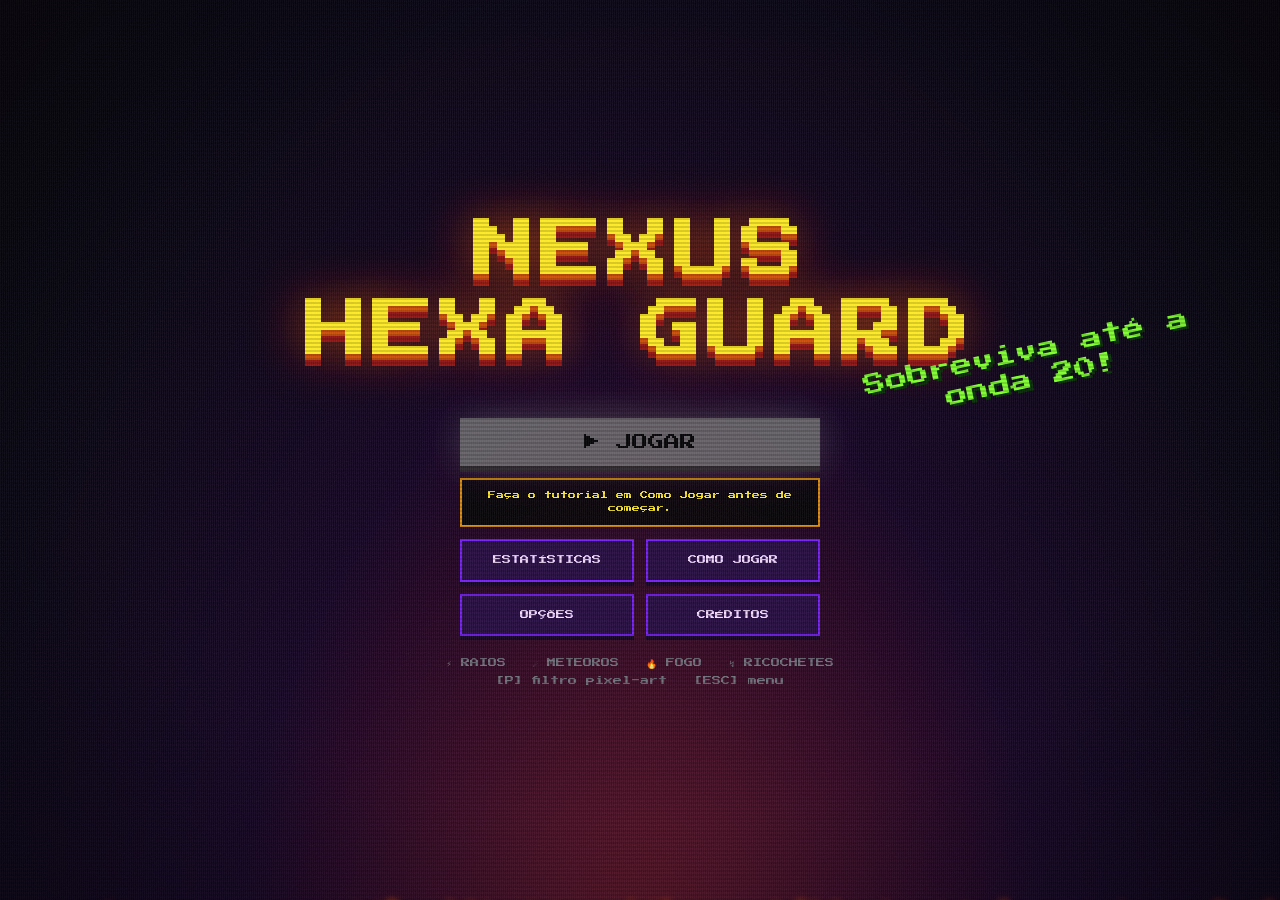
==== commit dbbb21f2: "Add files via upload" ====
--- a/index.html
+++ b/index.html
@@ -2,6 +2,15 @@
 <html lang="pt-BR">
 <head>
     <meta charset="UTF-8">
+    <meta name="viewport" content="width=device-width, initial-scale=1, maximum-scale=1, user-scalable=no, viewport-fit=cover">
+    <meta name="mobile-web-app-capable" content="yes">
+    <meta name="apple-mobile-web-app-capable" content="yes">
+    <meta name="apple-mobile-web-app-status-bar-style" content="black-translucent">
+    <meta name="theme-color" content="#07040c">
+    <script>
+        /* MOBILE: marca aparelhos de toque (ponteiro principal "grosso"). No PC com mouse a classe NÃO é aplicada e nada muda. */
+        (function () { try { var mm = function (q) { return window.matchMedia && window.matchMedia(q).matches; }; if (mm('(pointer: coarse)') || (navigator.maxTouchPoints > 0 && !mm('(pointer: fine)'))) document.documentElement.classList.add('nx-touch'); } catch (e) {} })();
+    </script>
     <title>Nexus Hexa Guard</title>
     <link rel="icon" href="data:image/svg+xml,<svg xmlns='http://www.w3.org/2000/svg' viewBox='0 0 100 100'><text y='.9em' font-size='85'>🏰</text></svg>">
     
--- a/style.css
+++ b/style.css
@@ -595,3 +595,124 @@
 #nx-go-extra{background:rgba(234,179,8,.08);border:1px solid rgba(234,179,8,.35);border-radius:14px;padding:16px;margin-bottom:22px;color:#e4e4e7;font-family:sans-serif}
 #nx-go-extra .t{font-size:18px;font-weight:900;color:#fde047;margin-bottom:6px}
 #nx-go-extra button{background:#27272a;color:#f4f4f5;border:1px solid #3f3f46;border-radius:8px;padding:8px 14px;margin:8px 4px 0;font-weight:700;cursor:pointer}
+
+
+/* ═══════════════════════════════════════════════════════════════════════════
+   MOBILE / TOUCH (adicionado) — tudo escopado em html.nx-touch: o PC não é afetado
+   ═══════════════════════════════════════════════════════════════════════════ */
+html.nx-touch, html.nx-touch body { height: 100%; overscroll-behavior: none; -webkit-tap-highlight-color: transparent; -webkit-touch-callout: none; -webkit-text-size-adjust: 100%; }
+html.nx-touch body { position: fixed; inset: 0; width: 100%; }
+html.nx-touch #custom-cursor { display: none; }
+html.nx-touch #gameCanvas { touch-action: none; }
+html.nx-touch button, html.nx-touch .audio-btn, html.nx-touch .tower-option, html.nx-touch .hand-card { touch-action: manipulation; }
+html.nx-touch .hand-card { touch-action: none; -webkit-user-drag: none; }
+
+/* rolagem permitida só onde existe conteúdo rolável (o body continua touch-action: none) */
+html.nx-touch #sidebar, html.nx-touch #shop-overlay, html.nx-touch #gameover-overlay, html.nx-touch #nx-body, html.nx-touch #nx-meta-modal,
+html.nx-touch .nx-modal .nx-box, html.nx-touch #team-modal { touch-action: pan-y; overscroll-behavior: contain; -webkit-overflow-scrolling: touch; }
+
+/* ── HUD compacto (sempre visível) ── */
+#nx-mini { display: none; }
+html.nx-touch #nx-mini {
+    position: fixed; z-index: 16; display: flex; align-items: center; gap: 6px;
+    top: calc(env(safe-area-inset-top, 0px) + 8px); left: calc(env(safe-area-inset-left, 0px) + 8px);
+    padding: 4px 6px; background: rgba(20,22,28,.93); border: 1px solid #2d313b; border-radius: 12px; box-shadow: 0 6px 18px rgba(0,0,0,.7);
+}
+html.nx-touch #nx-mini.hide { display: none; }
+html.nx-touch #nx-mini .nx-m { font-size: 14px; color: #a1a1aa; white-space: nowrap; padding: 0 4px; }
+html.nx-touch #nx-mini .nx-m b { color: #f4f4f5; font-size: 15px; }
+html.nx-touch #nx-m-hp { color: #22c55e !important; } html.nx-touch #nx-m-hp.danger { color: #ef4444 !important; }
+html.nx-touch #nx-m-gold { color: #fde047 !important; }
+html.nx-touch #nx-mini button { min-width: 44px; min-height: 44px; border: 1px solid #3f3f46; border-radius: 10px; background: #27272a; color: #f4f4f5; font: 9px 'Press Start 2P', monospace; padding: 0 10px; }
+html.nx-touch #nx-mini button i { font-size: 18px; }
+html.nx-touch #nx-mini button.on { background: #7c2d12; border-color: #fb923c; }
+html.nx-touch #nx-mini-go { background: linear-gradient(45deg, #16a34a, #22c55e); border-color: #22c55e; color: #fff; }
+html.nx-touch #nx-mini-go:disabled { background: #27272a; color: #71717a; border-color: #3f3f46; }
+
+/* ── Painel lateral vira gaveta (abre pelo botão do HUD; abre sozinha nos passos do tutorial que apontam para ele) ── */
+html.nx-touch #sidebar {
+    position: fixed; top: calc(env(safe-area-inset-top, 0px) + 60px); left: calc(env(safe-area-inset-left, 0px) + 8px); bottom: calc(env(safe-area-inset-bottom, 0px) + 8px);
+    width: min(250px, 46vw); max-height: none; padding: 10px; border-radius: 14px;
+    transform: translateX(calc(-100% - 24px)); transition: transform .2s ease-out; z-index: 17;
+}
+html.nx-touch #sidebar.nx-open, html.nx-touch body:has(#nx-dlg.talk) #sidebar, html.nx-touch body:has(#sidebar .nx-hl) #sidebar { transform: none; }
+html.nx-touch body:has(#sidebar.nx-open) #nx-meta-btn, html.nx-touch body:has(#nx-dlg.talk) #nx-meta-btn, html.nx-touch body:has(#sidebar .nx-hl) #nx-meta-btn { display: none; }
+html.nx-touch #sidebar-title { display: none; }
+html.nx-touch .hud-section { padding: 6px 10px; margin-bottom: 6px; }
+html.nx-touch .hud-section-label { margin-bottom: 4px; }
+html.nx-touch .hud-row { padding: 3px 0; font-size: 13px; }
+html.nx-touch .tower-option { padding: 12px; margin-bottom: 6px; min-height: 44px; box-sizing: border-box; }
+html.nx-touch #sidebar-buttons { display: grid; grid-template-columns: 1fr 1fr; gap: 6px; margin-top: 6px; padding-top: 6px; }
+html.nx-touch #sidebar-buttons .btn-action { margin: 0 !important; min-height: 44px; padding: 8px 6px; font-size: 8px; line-height: 1.5; }
+html.nx-touch #btn-start-wave, html.nx-touch #btn-give-up { grid-column: 1 / -1; }
+html.nx-touch #btn-skip-shop:not(.visible), html.nx-touch #btn-speed:not(.visible) { display: none; }
+
+/* ── Dica de controles ── */
+html.nx-touch #controls-hint { top: calc(env(safe-area-inset-top, 0px) + 60px); right: calc(env(safe-area-inset-right, 0px) + 8px); font-size: 11px; line-height: 1.5; padding: 8px 10px; max-width: 34vw; opacity: .85; pointer-events: none; }
+
+/* ── Mão de cartas ── */
+html.nx-touch #hand-container {
+    bottom: calc(env(safe-area-inset-bottom, 0px) + 8px); padding: 8px; gap: 8px; min-width: 90px; min-height: 100px; border-radius: 16px;
+    flex-wrap: wrap; max-width: max(150px, calc(100vw - 460px)); box-sizing: border-box;
+}
+html.nx-touch .hand-card { width: 62px; height: 88px; font-size: 10px; padding: 3px; }
+html.nx-touch .hand-card .mini-icon { font-size: 22px; }
+@media (hover: none) { .hand-card:hover { transform: none; } }
+
+/* ── Controles de áudio / menu (canto inferior direito, dedo-friendly, fora do notch) ── */
+html.nx-touch #audio-controls-wrapper { bottom: calc(env(safe-area-inset-bottom, 0px) + 8px); right: calc(env(safe-area-inset-right, 0px) + 8px); gap: 8px; }
+html.nx-touch .audio-btn { width: 48px; height: 48px; }
+html.nx-touch #nx-meta-btn { left: calc(env(safe-area-inset-left, 0px) + 8px); bottom: calc(env(safe-area-inset-bottom, 0px) + 8px); padding: 12px 14px; min-height: 44px; }
+
+/* ── Tooltip ── */
+html.nx-touch #tooltip { width: min(320px, 62vw); padding: 14px; font-size: 14px; }
+
+/* ── Loja, lootbox, game over, confirmações ── */
+html.nx-touch #shop-overlay { padding: calc(env(safe-area-inset-top, 0px) + 10px) 0 calc(env(safe-area-inset-bottom, 0px) + 16px) 0; }
+html.nx-touch #shop-title { font-size: clamp(12px, 3.4vw, 22px); line-height: 1.5; text-align: center; padding: 0 12px; margin-bottom: 8px; }
+html.nx-touch #shop-gold-display { font-size: 18px !important; margin-bottom: 4px !important; }
+html.nx-touch #shop-buttons { margin-top: 6px; }
+html.nx-touch #shop-buttons > div { flex-wrap: wrap; justify-content: center; gap: 8px !important; }
+html.nx-touch #reroll-btn, html.nx-touch #lootbox-btn, html.nx-touch #close-shop-btn { min-height: 44px; }
+html.nx-touch #lootbox-title { font-size: 18px !important; margin-bottom: 20px !important; text-align: center; padding: 0 12px; }
+html.nx-touch #lootbox-chest { font-size: 90px; }
+html.nx-touch #gameover-overlay { padding: calc(env(safe-area-inset-top, 0px) + 16px) 14px calc(env(safe-area-inset-bottom, 0px) + 16px) !important; }
+html.nx-touch #gameover-overlay > div > div:first-child { font-size: clamp(30px, 8vw, 52px) !important; }
+html.nx-touch #giveup-overlay > div { max-width: 92vw !important; padding: 22px !important; box-sizing: border-box; }
+html.nx-touch #giveup-overlay .btn-action { min-height: 48px; }
+
+/* ── Menus/modais (texto um pouco maior e botões com área de toque) ── */
+html.nx-touch #nx-body { font-size: 10px; }
+html.nx-touch .nx-btn { font-size: 9px; min-height: 44px; }
+html.nx-touch .nx-x { min-width: 44px; min-height: 44px; }
+html.nx-touch .nx-box { max-height: calc(100dvh - 24px); }
+html.nx-touch .nx-modal { padding: calc(env(safe-area-inset-top, 0px) + 10px) 10px calc(env(safe-area-inset-bottom, 0px) + 10px); }
+html.nx-touch #splash { padding: env(safe-area-inset-top, 0px) env(safe-area-inset-right, 0px) env(safe-area-inset-bottom, 0px) env(safe-area-inset-left, 0px); box-sizing: border-box; }
+html.nx-touch #splash .sp-menu button { min-height: 44px; }
+html.nx-touch #nx-dlg { left: calc(env(safe-area-inset-left, 0px) + 8px); right: calc(env(safe-area-inset-right, 0px) + 8px); bottom: calc(env(safe-area-inset-bottom, 0px) + 8px); }
+html.nx-touch #nx-task { max-width: calc(100vw - 16px); }
+@media (max-height: 480px) {
+    html.nx-touch #splash { gap: 6px; }
+    html.nx-touch .sp-logo { font-size: 20px !important; letter-spacing: 1px; text-shadow: 0 3px 0 #b45309, 0 6px 0 #7f1d1d, 0 0 30px rgba(249,115,22,.7); }
+    html.nx-touch .sp-menu { gap: 7px; }
+    html.nx-touch #splash .sp-menu button.sp-main { padding: 9px 10px; }
+    html.nx-touch #splash .sp-menu button.sp-sec { padding: 8px 6px; }
+    html.nx-touch .sp-lock { padding: 6px 8px; }
+    html.nx-touch #nx-kn { width: 78px; height: 72px; }
+    html.nx-touch #nx-txt { font-size: 13px; }
+    html.nx-touch #nx-box { padding: 16px 14px 12px; }
+}
+
+/* ── Aviso para girar o aparelho (só retrato, só celular; não bloqueia o jogo) ── */
+#nx-rotate { display: none; }
+@media (orientation: portrait) and (max-width: 700px) {
+    html.nx-touch #nx-rotate:not(.gone) {
+        display: flex; align-items: center; gap: 10px; position: fixed; z-index: 99998; left: 50%; transform: translateX(-50%);
+        bottom: calc(env(safe-area-inset-bottom, 0px) + 150px); width: max-content; max-width: 92vw; padding: 8px 8px 8px 14px;
+        background: rgba(20,22,28,.95); border: 1px solid #eab308; border-radius: 12px; color: #fde047; font: 700 13px sans-serif; box-shadow: 0 6px 18px rgba(0,0,0,.7);
+    }
+    html.nx-touch #nx-rotate button { min-width: 44px; min-height: 44px; border: 1px solid #3f3f46; border-radius: 10px; background: #27272a; color: #f4f4f5; }
+    html.nx-touch #hand-container { max-width: calc(100vw - 16px); bottom: calc(env(safe-area-inset-bottom, 0px) + 64px); }
+    html.nx-touch #controls-hint { display: none; }
+    html.nx-touch #nx-mini .nx-m { padding: 0 2px; font-size: 12px; }
+}
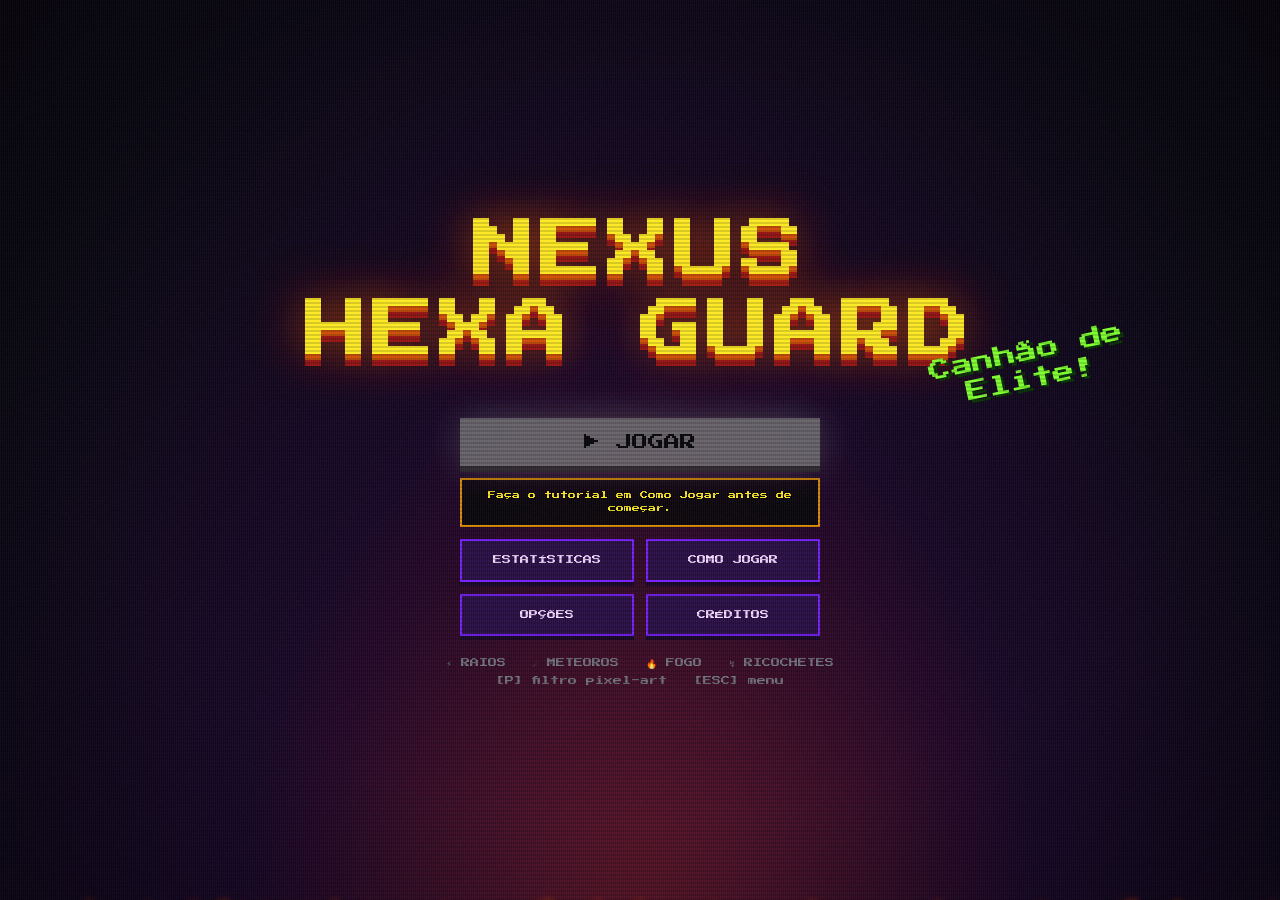
==== commit 9a19c865: "Rename nexus-hexa-guard.html to index.html" ====
--- a/index.html
+++ b/index.html
@@ -16,9 +16,742 @@
     
     <link rel="stylesheet" href="https://cdnjs.cloudflare.com/ajax/libs/font-awesome/6.7.2/css/all.min.css" integrity="sha512-Evv84Mr4kqVGRNSgIGL/F/aIDqQb7xQ2vcrdIwxfjThSH8CSR7PBEakCr51Ck+w+/U6swU2Im1vVX0SVk9ABhg==" crossorigin="anonymous" referrerpolicy="no-referrer" />
 
-    <link rel="stylesheet" href="style.css">
+    <style>
+/* ── Bloco CSS 1 (original) ── */
+/* ── CONTROLES DE ÁUDIO (SFX E MÚSICA) ── */
+#audio-controls-wrapper {
+    position: fixed; bottom: 20px; right: 20px;
+    display: flex; gap: 10px; z-index: 90000;
+}
+
+.audio-btn {
+    background: var(--panel-bg); border: 1px solid var(--border-color);
+    border-radius: 12px; width: 45px; height: 45px;
+    display: flex; align-items: center; justify-content: center;
+    cursor: pointer; position: relative;
+    box-shadow: 0 5px 15px rgba(0,0,0,0.5);
+    transition: all 0.2s;
+}
+
+.audio-btn:hover { border-color: #f0d000; transform: scale(1.05); }
+.audio-btn i { color: #f4f4f5; font-size: 20px; }
+
+.slider-popup {
+    position: absolute; bottom: 55px; left: 50%; transform: translateX(-50%);
+    background: var(--panel-bg); border: 1px solid var(--border-color);
+    border-radius: 12px; padding: 15px 10px;
+    display: none; box-shadow: 0 5px 15px rgba(0,0,0,0.5);
+    animation: slideUp 0.2s ease-out;
+}
+.slider-popup.visible { display: flex; }
+
+@keyframes slideUp {
+    from { opacity: 0; transform: translateY(10px) translateX(-50%); }
+    to { opacity: 1; transform: translateY(0) translateX(-50%); }
+}
+
+input[type=range][orient=vertical] {
+    writing-mode: bt-lr; 
+    -webkit-appearance: slider-vertical;
+    appearance: slider-vertical;
+    width: 8px; height: 100px; padding: 0 5px; outline: none; background: transparent;
+    cursor: pointer;
+}
+/* ── CAVALEIRO LARANJA: DIÁLOGOS DO TUTORIAL ── */
+#nx-dlg { position: fixed; left: 310px; right: 130px; bottom: 14px; z-index: 99999; display: flex; align-items: flex-end;
+    pointer-events: none; visibility: hidden; opacity: 0; transform: translateY(44px);
+    transition: opacity .35s, transform .4s cubic-bezier(.2,.9,.3,1.15), visibility 0s .4s; }
+#nx-dlg.talk { visibility: visible; opacity: 1; transform: none; pointer-events: auto; transition-delay: 0s; }
+#nx-dlg.review { z-index: 100002; left: 0; right: 0; margin: 0 auto; width: min(860px, 94vw); }
+#nx-dlg.hold, #nx-task.hold { opacity: 0 !important; pointer-events: none !important; }
+#nx-kn { width: 190px; height: 177px; flex: none; margin-right: -12px; position: relative; z-index: 2; pointer-events: none;
+    filter: drop-shadow(0 6px 10px rgba(0,0,0,.7)); transform-origin: 50% 100%; }
+#nx-kn.kpop { animation: kpop .3s ease-out; }
+@keyframes kpop { 0% { transform: scale(.9) translateY(6px); } 60% { transform: scale(1.04); } 100% { transform: none; } }
+#nx-box { flex: 1; position: relative; cursor: pointer; background: var(--panel-bg); border: 1px solid rgba(251,146,60,.35);
+    border-top: 2px solid #fb923c; border-radius: 14px; padding: 24px 28px 20px; min-height: 100px; box-sizing: border-box;
+    box-shadow: 0 10px 30px rgba(0,0,0,.8); }
+#nx-name { position: absolute; top: -14px; left: 22px; font: 10px 'Press Start 2P', monospace; letter-spacing: 1px;
+    background: #c2410c; color: #ffedd5; padding: 7px 12px; border-radius: 6px; box-shadow: 0 3px 0 #7c2d12; }
+#nx-txt { font-size: 17px; line-height: 1.55; color: #f4f4f5; min-height: 3.1em; padding-right: 14px; }
+#nx-txt b { color: #fde047; }
+#nx-caret { position: absolute; right: 18px; bottom: 9px; color: #fb923c; font-size: 13px; opacity: 0; }
+#nx-box.done #nx-caret { opacity: 1; animation: kblink 1s ease-in-out infinite; }
+@keyframes kblink { 0%,100% { transform: translateY(0); opacity: 1; } 50% { transform: translateY(4px); opacity: .35; } }
+#nx-skip, #nx-skip2 { background: rgba(255,255,255,.05); border: 1px solid rgba(255,255,255,.08); color: #a1a1aa; cursor: pointer;
+    font-size: 10px; font-weight: 900; text-transform: uppercase; letter-spacing: 1px; padding: 5px 10px; border-radius: 6px; }
+#nx-skip { position: absolute; top: 8px; right: 12px; }
+#nx-skip:hover, #nx-skip2:hover { background: rgba(239,68,68,.15); border-color: rgba(239,68,68,.4); color: #fca5a5; }
+#nx-task { position: fixed; top: 14px; left: 50%; z-index: 99999; display: flex; align-items: center; gap: 12px; max-width: min(520px, 92vw);
+    background: var(--panel-bg); border: 1px solid rgba(251,146,60,.5); border-radius: 14px; padding: 6px 12px 6px 8px; pointer-events: none;
+    box-shadow: 0 8px 24px rgba(0,0,0,.7); opacity: 0; transform: translate(-50%, -90px); transition: opacity .3s, transform .4s cubic-bezier(.2,.9,.3,1.15); }
+#nx-task.on { opacity: 1; transform: translate(-50%, 0); }
+#nx-task img { width: 52px; height: 48px; flex: none; }
+#nx-hint { font-size: 14px; line-height: 1.35; color: #f4f4f5; }
+#nx-skip2 { pointer-events: auto; flex: none; }
+/* escurece tudo, menos o que o Cavaleiro está explicando (buracos via clip-path) */
+#nx-dim { position: fixed; inset: 0; z-index: 99980; background: rgba(4,5,10,.82); opacity: 0; visibility: hidden;
+    pointer-events: none; transition: opacity .3s, visibility 0s .3s; }
+#nx-dim.on { opacity: 1; visibility: visible; transition-delay: 0s; }
+#nx-dim.block { pointer-events: auto; }
+#nx-dim.hold { opacity: 0 !important; pointer-events: none !important; }
+.nx-hl { animation: nxhl 1.1s ease-in-out infinite; border-radius: 10px; outline: 3px solid #fb923c; outline-offset: 9px; }
+@keyframes nxhl { 0%,100% { outline-color: #fb923c; box-shadow: 0 0 8px rgba(251,146,60,.5); } 50% { outline-color: #fde047; box-shadow: 0 0 22px rgba(253,224,71,.7); } }
+@media (max-width: 900px) { #nx-dlg { left: 8px; right: 8px; bottom: 8px; } #nx-kn { width: 124px; height: 116px; margin-right: -10px; } #nx-txt { font-size: 15px; } #nx-box { padding: 22px 18px 18px; } }
+@media (max-width: 520px) { #nx-kn { width: 86px; height: 80px; } #nx-name { font-size: 8px; } #nx-hint { font-size: 12px; } #nx-task img { width: 40px; height: 37px; } }
+
+:root {
+    --common: #a0a0a0;
+    --rare: #0070dd;
+    --epic: #a335ee;
+    --legendary: #ff8000;
+    --bg-dark: #0f1115;
+    --panel-bg: rgba(20, 22, 28, 0.93);
+    --border-color: #2d313b;
+}
+
+body {
+    margin: 0; padding: 0; background-color: var(--bg-dark); color: #f4f4f5;
+    font-family: 'Segoe UI', Tahoma, Geneva, Verdana, sans-serif;
+    overflow: hidden; user-select: none; touch-action: none;
+}
+
+#gameCanvas { display: block; image-rendering: pixelated; }
+
+#custom-cursor {
+    position: fixed; top: 0; left: 0; width: 20px; height: 20px;
+    border: 1.5px solid rgba(234,179,8,0.7); border-radius: 50%; pointer-events: none; z-index: 10000;
+    transform: translate(-50%, -50%); will-change: transform; transition: width 0.15s, height 0.15s, border-color 0.15s, background-color 0.15s;
+    display: flex; align-items: center; justify-content: center;
+}
+#custom-cursor::after { content: ''; width: 3px; height: 3px; background: #eab308; border-radius: 50%; transition: 0.15s; }
+
+#custom-cursor.targeting { width: 28px; height: 28px; border-color: rgba(239,68,68,0.6); background-color: rgba(239,68,68,0.06); }
+#custom-cursor.targeting::after { background: #ef4444; }
+#custom-cursor.targeting-card { width: 24px; height: 24px; border-color: rgba(255,255,255,0.3); background-color: transparent; }
+#custom-cursor.targeting-card::after { background: rgba(255,255,255,0.5); }
+
+#sidebar {
+    position: absolute; top: 20px; left: 20px; width: 270px;
+    max-height: calc(100vh - 40px);
+    background: var(--panel-bg); border: 1px solid var(--border-color);
+    border-radius: 16px; padding: 16px; box-sizing: border-box;
+    box-shadow: 0 10px 30px rgba(0,0,0,0.8); z-index: 10;
+    overflow-y: auto; overflow-x: hidden;
+}
+#sidebar::-webkit-scrollbar { width: 4px; }
+#sidebar::-webkit-scrollbar-track { background: transparent; }
+#sidebar::-webkit-scrollbar-thumb { background: #3f3f46; border-radius: 4px; }
+#sidebar::-webkit-scrollbar-thumb:hover { background: #52525b; }
+
+#sidebar-title {
+    display: flex; align-items: center; gap: 8px;
+    font-size: 15px; font-weight: 900; color: #f0d000;
+    text-transform: uppercase; letter-spacing: 2px;
+    padding-bottom: 12px; margin-bottom: 12px;
+    border-bottom: 1px solid #27272a;
+}
+.hud-section {
+    background: #18181b; border: 1px solid #27272a;
+    border-radius: 10px; padding: 10px 12px; margin-bottom: 10px;
+}
+.hud-section-label {
+    font-size: 10px; font-weight: 800; letter-spacing: 2px;
+    color: #52525b; text-transform: uppercase; margin-bottom: 8px;
+}
+.hud-row {
+    display: flex; align-items: center; gap: 6px;
+    padding: 5px 0; border-bottom: 1px solid #1c1c1f; font-size: 14px;
+}
+.hud-row:last-child { border-bottom: none; padding-bottom: 0; }
+.hud-icon { font-size: 13px; width: 18px; text-align: center; flex-shrink: 0; }
+.hud-key { color: #71717a; flex: 1; }
+.hud-val { font-weight: bold; color: #f4f4f5; }
+.highlight { color: #22c55e; font-weight: bold; transition: color 0.2s; }
+.highlight.error-flash { color: #ef4444; text-shadow: 0 0 10px #ef4444; }
+
+.section-title { font-size: 14px; color: #a1a1aa; text-transform: uppercase; margin: 25px 0 15px 0; font-weight: bold;}
+.tower-option {
+    display: flex; align-items: center; justify-content: space-between;
+    background: #0f0f11; border: 1px solid #27272a; padding: 10px 12px;
+    border-radius: 8px; margin-bottom: 8px; transition: all 0.2s cubic-bezier(0.25, 0.46, 0.45, 0.94);
+}
+.tower-option.active { border-color: #f0d000; background: rgba(240,208,0,0.12); box-shadow: 0 0 12px rgba(240,208,0,0.25); transform: scale(1.03); }
+.tower-name { font-weight: bold; font-size: 13px; }
+.tower-cost { color: #eab308; font-size: 12px; font-weight: bold;}
+
+.magnet-btn { transition: transform 0.1s ease-out, box-shadow 0.2s; will-change: transform; cursor: pointer; }
+
+.btn-action {
+    width: 100%; padding: 13px; margin-top: 8px; border: none; border-radius: 10px;
+    color: #fff; font-size: 14px; font-weight: bold; box-shadow: 0 5px 15px rgba(0,0,0,0.4);
+}
+#sidebar-buttons {
+    position: sticky; bottom: 0;
+    background: var(--panel-bg); padding-top: 10px;
+    margin-top: 10px; border-top: 1px solid var(--border-color);
+}
+#btn-start-wave { background: linear-gradient(45deg, #16a34a, #22c55e); }
+#btn-auto-wave { background: #3f3f46; color: #a1a1aa; margin-top: 8px;}
+#btn-auto-wave.on, #btn-skip-shop.on, #btn-speed.on {
+    background: linear-gradient(45deg, #9a3412, #c2410c);
+    color: #ffedd5;
+    border: 1px solid #ea580c;
+    box-shadow: 0 0 14px rgba(234, 88, 12, 0.35), 0 5px 15px rgba(0,0,0,0.4);
+}
+#btn-auto-wave.on:hover, #btn-skip-shop.on:hover, #btn-speed.on:hover { background: linear-gradient(45deg, #c2410c, #ea580c); color: #fff7ed; }
+#btn-auto-wave.on:active, #btn-skip-shop.on:active, #btn-speed.on:active { background: #7c2d12; color: #ffedd5; }
+
+#btn-skip-shop, #btn-speed {
+    max-height: 0;
+    margin: 0 !important;
+    padding: 0;
+    border: 0;
+    font-size: 0;
+    line-height: 0;
+    opacity: 0;
+    overflow: hidden;
+    box-shadow: none !important; 
+    pointer-events: none; 
+    transition: all 0.3s cubic-bezier(0.25, 0.46, 0.45, 0.94);
+    background: #3f3f46; 
+    color: #a1a1aa;
+}
+
+#btn-skip-shop.visible, #btn-speed.visible {
+    max-height: 50px;
+    margin-top: 8px !important;
+    padding: 13px;
+    font-size: 14px;
+    line-height: normal;
+    opacity: 1;
+    box-shadow: 0 5px 15px rgba(0,0,0,0.4) !important; 
+    pointer-events: all;
+}
+.btn-action:disabled { background: #27272a !important; color: #71717a !important; box-shadow: none !important; transform: none !important; pointer-events: none;}
+
+/* LOJA DE CARTAS */
+:root { 
+    --card-scale: 0.80;
+    --shop-offset: 0px;
+    --btn-offset: 0px;
+}
+
+#shop-overlay {
+    position: absolute; top: 0; left: 0; width: 100%; height: 100%;
+    background: rgba(0, 0, 0, 0.9); display: flex; flex-direction: column;
+    align-items: center; justify-content: flex-start;
+    padding: 30px 0 40px 0; box-sizing: border-box;
+    overflow-y: auto; overflow-x: hidden;
+    opacity: 0; pointer-events: none;
+    transition: opacity 0.5s ease, visibility 0s linear 0.5s; visibility: hidden; z-index: 50;
+}
+#shop-overlay.active { opacity: 1; pointer-events: all; visibility: visible; transition: opacity 0.5s ease, visibility 0s; }
+#shop-title { font-size: 32px; margin-bottom: 20px; color: #fff; text-shadow: 0 0 20px rgba(255,255,255,0.5); font-weight: bold;}
+
+#shop-content {
+    transform-origin: top center;
+    display: flex; flex-direction: column; align-items: center;
+}
+
+#shop-buttons {
+    margin-top: 20px;
+    display: flex; flex-direction: column; align-items: center; gap: 0;
+}
+
+.cards-container { 
+    display: flex; gap: 20px; 
+    flex-wrap: nowrap !important;
+    justify-content: center; align-items: flex-start;
+    max-width: 100vw; margin: 0 auto;
+}
+
+.card-wrapper { 
+    position: relative; width: 240px; height: 360px; flex-shrink: 0;
+    will-change: transform; cursor: pointer;
+    perspective: 800px;
+    animation: cardEnter 0.5s cubic-bezier(0.175, 0.885, 0.32, 1.275) backwards;
+}
+
+@keyframes cardEnter {
+    from { opacity: 0; transform: translateY(60px) scale(0.8) rotateX(20deg); }
+    to { opacity: 1; transform: translateY(0) scale(1) rotateX(0deg); }
+}
+
+.card {
+    width: 100%; height: 100%; background: linear-gradient(180deg, #1f1f23, #111113); 
+    border-radius: 16px; padding: 20px 15px; box-sizing: border-box; 
+    display: flex; flex-direction: column; align-items: center; 
+    border: 2px solid #27272a; position: relative; overflow: hidden; 
+    box-shadow: 0 20px 40px rgba(0,0,0,0.8);
+    isolation: isolate; transition: opacity 0.3s, filter 0.3s;
+}
+
+.pixel-canvas { position: absolute; inset: 0; width: 100%; height: 100%; pointer-events: none; z-index: 0; border-radius: 16px; opacity: 0.35; mix-blend-mode: overlay; }
+
+.card.common { border-color: var(--common); } .card.rare { border-color: var(--rare); }
+.card.epic { border-color: var(--epic); } .card.legendary { border-color: transparent; }
+
+.card-header { width: 100%; text-align: center; font-weight: bold; font-size: 20px; border-bottom: 1px solid rgba(255,255,255,0.1); padding-bottom: 10px; z-index: 2;}
+.card-icon { font-size: 45px; margin: 15px auto; text-shadow: 0 0 15px rgba(0,0,0,0.8); z-index: 2;}
+.card-desc { font-style: italic; font-size: 13px; color: #a1a1aa; text-align: center; line-height: 1.2; flex-grow: 1; z-index: 2;}
+.card-stats { width: 100%; display: flex; flex-direction: column; gap: 4px; margin-bottom: auto; align-items: center; text-align: center; font-size: 14px; z-index: 2;}
+.card-buff { color: #22c55e; font-weight: bold; }
+.card-debuff { color: #ef4444; font-weight: bold; }
+
+@keyframes buyAscend {
+    0% { transform: scale(1); filter: brightness(1); }
+    30% { transform: scale(1.1); filter: brightness(1.5); }
+    100% { transform: scale(0) translateY(-150px) rotate(15deg); opacity: 0; filter: brightness(2); }
+}
+.card-wrapper.bought { animation: buyAscend 0.6s forwards cubic-bezier(0.55, 0.085, 0.68, 0.53); pointer-events: none; }
+
+.bought-stamp {
+    position: absolute; top: 50%; left: 50%; transform: translate(-50%, -50%) rotate(-15deg);
+    color: #22c55e; font-size: 35px; font-weight: 900; z-index: 100;
+    text-shadow: 0 5px 15px #000; opacity: 0; pointer-events: none;
+    animation: stampInCard 0.3s forwards cubic-bezier(0.175, 0.885, 0.32, 1.275);
+}
+.blocked-stamp {
+    position: absolute; top: 50%; left: 50%; transform: translate(-50%, -50%) rotate(-15deg);
+    color: #ef4444; font-size: 35px; font-weight: 900; z-index: 100;
+    text-shadow: 0 5px 15px #000; pointer-events: none; white-space: nowrap;
+}
+
+@keyframes stampInCard { from{ opacity: 0; transform: translate(-50%, -50%) rotate(-15deg) scale(3);} to { opacity: 1; transform: translate(-50%, -50%) rotate(-15deg) scale(1); } }
+
+#lootbox-modal {
+    position: fixed; top: 0; left: 0; width: 100%; height: 100%;
+    background: rgba(0,0,0,0.96); z-index: 9999; display: none;
+    flex-direction: column; align-items: center; justify-content: center;
+    opacity: 0; transition: opacity 0.4s ease;
+}
+#lootbox-modal.visible { opacity: 1; }
+.lootbox-chest { font-size: 120px; color: #a335ee; cursor: pointer; transition: transform 0.1s; text-shadow: 0 0 50px #a335ee; }
+@keyframes boxShake { 0%, 100% { transform: translateX(0) rotate(0); } 25% { transform: translateX(-15px) rotate(-8deg); } 50% { transform: translateX(15px) rotate(8deg); } 75% { transform: translateX(-15px) rotate(-8deg); } }
+.lootbox-shake { animation: boxShake 0.4s infinite; }
+@keyframes stampIn { 
+    0%   { transform: scale(3) rotate(-6deg); opacity: 0; filter: blur(8px); }
+    60%  { transform: scale(0.92) rotate(1deg); opacity: 1; filter: blur(0); }
+    80%  { transform: scale(1.05) rotate(-0.5deg); }
+    100% { transform: scale(1) rotate(0deg); opacity: 1; filter: blur(0); }
+}
+@keyframes iconReveal {
+    0%   { transform: scale(0) rotate(-20deg); opacity: 0; filter: blur(20px) brightness(3); }
+    50%  { transform: scale(1.3) rotate(5deg); filter: blur(0) brightness(1.5); }
+    75%  { transform: scale(0.95) rotate(-2deg); }
+    100% { transform: scale(1) rotate(0deg); opacity: 1; filter: blur(0) brightness(1); }
+}
+@keyframes rarityPulse {
+    0%, 100% { text-shadow: 0 0 30px currentColor, 0 0 60px currentColor; }
+    50%       { text-shadow: 0 0 60px currentColor, 0 0 100px currentColor, 0 0 5px #fff; }
+}
+
+@keyframes electricRotate  { 100% { transform: rotate(1turn); } }
+@keyframes epicRotateSlow  { 100% { transform: translate(-50%,-50%) rotate(1turn); } }
+@keyframes rarePulse       { 0%,100%{box-shadow:0 0 4px 1px rgba(0,112,221,.25)} 50%{box-shadow:0 0 8px 2px rgba(56,189,248,.45)} }
+@keyframes epicGlow        { 0%,100%{box-shadow:0 0 5px 1px rgba(163,53,238,.3)} 50%{box-shadow:0 0 10px 3px rgba(200,80,255,.5)} }
+@keyframes legendaryAura   { 0%,100%{box-shadow:0 0 7px 2px rgba(255,128,0,.45)} 50%{box-shadow:0 0 12px 3px rgba(255,200,0,.6)} }
+@keyframes legendaryEnter  { 0%{transform:scale(.4) rotate(-12deg);opacity:0;filter:brightness(4)} 55%{transform:scale(1.1) rotate(2deg)} 100%{transform:scale(1) rotate(0);opacity:1;filter:brightness(1)} }
+@keyframes epicEnter       { 0%{transform:scale(.55) translateY(40px);opacity:0;filter:brightness(2.5)} 100%{transform:scale(1) translateY(0);opacity:1;filter:brightness(1)} }
+@keyframes rareEnter       { 0%{transform:scale(.7) translateY(25px);opacity:0} 100%{transform:scale(1) translateY(0);opacity:1} }
+@keyframes commonEnter     { 0%{opacity:0;transform:translateY(30px)} 100%{opacity:1;transform:translateY(0)} }
+
+.card-wrapper.common {
+    border-radius: 16px;
+    animation: commonEnter .3s ease backwards;
+    box-shadow: 0 4px 14px rgba(0,0,0,.5);
+}
+.card-wrapper.common .card { border-color: rgba(160,160,160,.45); background: linear-gradient(155deg,#1e1e22,#131316); }
+
+.card-wrapper.rare {
+    border-radius: 18px;
+    animation: rareEnter .38s cubic-bezier(.175,.885,.32,1.275) backwards, rarePulse 2.6s ease-in-out .38s infinite;
+}
+.card-wrapper.rare .card { border-color: rgba(0,112,221,.65); background: linear-gradient(155deg,#0c1828,#090d18); box-shadow: 0 0 18px rgba(0,112,221,.2) inset, 0 20px 40px rgba(0,0,0,.8); }
+
+.card-wrapper.epic { overflow: hidden; border-radius: 20px; animation: epicEnter .45s cubic-bezier(.175,.885,.32,1.275) backwards, epicGlow 2.3s ease-in-out .45s infinite; }
+.card-wrapper.epic::before {
+    content:''; position:absolute; z-index:0; left:50%; top:50%; width:210%; height:210%;
+    transform:translate(-50%,-50%);
+    background:conic-gradient(from 0deg,transparent 68%,#a335ee 78%,#df80ff 87%,transparent 94%);
+    animation:epicRotateSlow 3s linear infinite;
+}
+.card-wrapper.epic::after  { content:''; position:absolute; z-index:1; inset:2px; background:#0d0914; border-radius:18px; }
+.card-wrapper.epic .card   { position:relative; z-index:2; border-color:rgba(163,53,238,.6); background:linear-gradient(155deg,#160e24,#0b0715); box-shadow:0 0 22px rgba(163,53,238,.22) inset,0 20px 40px rgba(0,0,0,.8); }
+
+.card-wrapper.legendary { overflow:hidden; border-radius:20px; animation:legendaryEnter .7s cubic-bezier(.175,.885,.32,1.275) backwards, legendaryAura 2s ease-in-out .7s infinite; }
+.card-wrapper.legendary::before {
+    content:''; position:absolute; z-index:0; left:50%; top:50%; width:210%; height:210%;
+    transform:translate(-50%,-50%);
+    background:conic-gradient(from 0deg,transparent 58%,#c04800 68%,#ff8800 76%,#ffe000 84%,#fff3a0 87%,#ffe000 91%,transparent 97%);
+    animation:epicRotateSlow 1.9s linear infinite;
+}
+.card-wrapper.legendary::after { content:''; position:absolute; z-index:1; inset:3px; background:#100900; border-radius:16px; }
+.card-wrapper.legendary .card  { position:relative; z-index:2; border-color:transparent; background:linear-gradient(155deg,#1e1000,#0d0600); box-shadow:0 0 35px rgba(255,150,0,.28) inset,0 20px 40px rgba(0,0,0,.9); }
+
+#reroll-btn { background: #eab308; color: #000; border: none; padding: 15px 30px; font-weight: bold; font-size: 18px; border-radius: 8px; transition: all 0.2s;}
+#reroll-btn:hover { background: #fde047; transform: scale(1.05); box-shadow: 0 0 15px rgba(234, 179, 8, 0.5); }
+
+#lootbox-btn { background: #a335ee; color: #fff; border: none; padding: 15px 30px; font-weight: bold; font-size: 18px; border-radius: 8px; transition: all 0.2s;}
+
+#hand-container {
+    position: absolute; bottom: 20px; left: 50%; transform: translateX(-50%); display: flex; gap: 15px; z-index: 20;
+    padding: 15px; background: rgba(0,0,0,0.4); border-radius: 20px; min-width: 100px; min-height: 120px; align-items: center; justify-content: center;
+}
+.hand-card {
+    width: 75px; height: 105px; background: #18181b; border: 2px solid; border-radius: 8px; padding: 5px; cursor: grab; user-select: none;
+    display: flex; flex-direction: column; justify-content: center; align-items: center; transition: transform 0.2s; font-size: 11px; text-align: center; font-weight: bold;
+}
+.hand-card .mini-icon { font-size: 26px; margin-bottom: 4px; color: #fff; }
+.hand-card:hover { transform: translateY(-10px); }
+.hand-card.dragging { opacity: 0.65; box-shadow: 0 30px 60px rgba(0,0,0,0.9); cursor: grabbing; z-index: 1000; }
+.empty-hand-text { color: #52525b; font-size: 14px; position: absolute; pointer-events: none;}
+
+#controls-hint { position: absolute; top: 20px; right: 20px; text-align: right; color: #71717a; font-size: 14px; background: var(--panel-bg); padding: 15px; border-radius: 10px; border: 1px solid #27272a; }
+
+#tooltip {
+    position: absolute; pointer-events: none; background: rgba(15, 17, 21, 0.95);
+    border: 1px solid #3f3f46; border-radius: 12px; padding: 25px; color: #fff;
+    font-size: 16px; z-index: 9999; opacity: 0; box-shadow: 0 15px 40px rgba(0,0,0,0.9); width: 320px; transform: scale(0.8) translateY(15px);
+    transition: opacity 0.15s ease-out, transform 0.15s cubic-bezier(0.175, 0.885, 0.32, 1.275);
+}
+#tooltip.visible { opacity: 1; transform: scale(1) translateY(0); }
+
+@keyframes popScale { 0% { transform: scale(1); } 50% { transform: scale(1.5); color: #fde047; } 100% { transform: scale(1); } }
+.gold-pop { animation: popScale 0.2s cubic-bezier(0.175, 0.885, 0.32, 1.275); display: inline-block; }
+
+.tut-header { padding-top: 55px !important; }
+
+.tut-btn-skip::after {
+    content: attr(data-tooltip);
+    position: absolute; top: 120%; right: 0;
+    background: #18181b; color: #a1a1aa;
+    padding: 8px 12px; border-radius: 6px;
+    font-size: 12px; font-weight: bold; text-transform: none; letter-spacing: normal;
+    white-space: nowrap; opacity: 0; pointer-events: none;
+    transform: translateY(-5px);
+    transition: all 0.2s cubic-bezier(0.175, 0.885, 0.32, 1.275);
+    border: 1px solid #27272a; box-shadow: 0 5px 15px rgba(0,0,0,0.8);
+}
+
+.tut-btn-skip:hover::after { opacity: 1; transform: translateY(0); }
+
+.alignment-glow {
+    position: absolute; inset: 0; z-index: 1; pointer-events: none; border-radius: 14px;
+    animation: alignPulse 2s infinite alternate ease-in-out; will-change: opacity;
+    mix-blend-mode: screen;
+}
+.alignment-glow.angelic {
+    box-shadow: 0 0 50px rgba(253, 224, 71, 0.4) inset, 0 0 15px rgba(255, 255, 255, 0.3) inset;
+    border: 1px solid rgba(253, 224, 71, 0.6);
+}
+.alignment-glow.demonic {
+    box-shadow: 0 0 50px rgba(239, 68, 68, 0.4) inset, 0 0 15px rgba(239, 68, 68, 0.6) inset;
+    border: 1px solid rgba(239, 68, 68, 0.6);
+}
+@keyframes alignPulse {
+    0% { opacity: 0.5; }
+    100% { opacity: 1; }
+}
+
+.btn-action:focus { outline: none; box-shadow: none; }
+
+/* ═══ NEXUS FX: estética dungeon pixel-art ═══ */
+#gameCanvas { position: relative; z-index: 1; }
+#battle-rays-canvas { image-rendering: pixelated; }
+#fx-gl { position: fixed; top: 0; left: 0; width: 100%; height: 100%; z-index: 0; pointer-events: none; image-rendering: pixelated; }
+#sidebar-title, .btn-action, #shop-title, .hud-section-label, #tooltip b { font-family: 'Press Start 2P', monospace !important; }
+#sidebar-title { font-size: 11px; color: #fde047; text-shadow: 2px 2px 0 #7f1d1d, 0 0 14px rgba(253,224,71,.5); }
+.btn-action { font-size: 10px !important; letter-spacing: 1px; text-shadow: 2px 2px 0 rgba(0,0,0,.7); }
+.hud-section-label { font-size: 8px !important; }
+#fx-px span { position: absolute; bottom: -2px; right: 2px; font: 7px 'Press Start 2P', monospace; color: #fde047; }
+.fx-banner { position: fixed; left: 50%; top: 24%; transform: translate(-50%,-50%); z-index: 99990; pointer-events: none; white-space: nowrap;
+    font: 34px 'Press Start 2P', monospace; text-shadow: 4px 4px 0 #000, -2px -2px 0 #000, 2px -2px 0 #000, -2px 2px 0 #000, 0 0 30px currentColor;
+    animation: fxBan 1.9s cubic-bezier(.2,1.6,.4,1) forwards; }
+.fx-banner.sm { font-size: 20px; animation-duration: 1.3s; }
+.fx-banner.has-sw { display: flex; align-items: center; justify-content: center; gap: .55em; line-height: 1; }
+.fx-banner.has-sw > span { display: block; padding-top: .08em; }   /* compensa o espaço acima das letras da Press Start 2P */
+.fx-banner .fx-sw { display: block; flex: none; width: 1.25em; height: 1.25em;
+    filter: drop-shadow(2px 0 0 #000) drop-shadow(-2px 0 0 #000) drop-shadow(0 2px 0 #000) drop-shadow(0 -2px 0 #000) drop-shadow(3px 3px 0 #000); }
+.fx-banner .fx-sw svg { display: block; width: 100%; height: 100%; }
+#btn-give-up { font-size: 8px !important; line-height: 1.6; padding: 13px 6px; white-space: nowrap; }
+html.parts-0 .sp-embers { display: none; }
+html.parts-1 .sp-embers i:nth-child(n+9) { display: none; }
+@keyframes fxBan { 0% { transform: translate(-50%,-50%) scale(3) rotate(-6deg); opacity: 0; } 12% { transform: translate(-50%,-50%) scale(1) rotate(2deg); opacity: 1; }
+    20% { transform: translate(-50%,-50%) scale(1.08) rotate(-1deg); } 80% { opacity: 1; transform: translate(-50%,-55%) scale(1); } 100% { opacity: 0; transform: translate(-50%,-90%) scale(.9); } }
+#fx-combo { position: fixed; top: 70px; left: 50%; transform: translateX(-50%); z-index: 9500; pointer-events: none; opacity: 0; transition: opacity .3s;
+    font: 18px 'Press Start 2P', monospace; color: #fde047; text-shadow: 3px 3px 0 #7f1d1d, 0 0 18px #f97316; }
+#fx-combo.pop { animation: fxPop .25s ease-out; } @keyframes fxPop { 0% { transform: translateX(-50%) scale(1.8); } 100% { transform: translateX(-50%) scale(1); } }
+#splash { position: fixed; inset: 0; z-index: 100001; display: flex; flex-direction: column; align-items: center; justify-content: center; gap: 26px; text-align: center;
+    background: radial-gradient(ellipse at 50% 110%, #5b1d2a 0%, #1a0b26 45%, #07040c 100%); transition: opacity .6s, transform .6s; overflow: hidden; }
+#splash.out { opacity: 0; transform: scale(1.3); pointer-events: none; }
+.sp-embers { position: absolute; inset: 0; pointer-events: none; } .sp-embers i { position: absolute; bottom: -10px; background: #f97316; box-shadow: 0 0 8px #f97316; animation: spUp linear infinite; }
+@keyframes spUp { to { transform: translateY(-110vh) translateX(40px); opacity: 0; } }
+.sp-logo { font: clamp(28px,6vw,64px)/1.25 'Press Start 2P', monospace; color: #fde047; position: relative; letter-spacing: 3px;
+    text-shadow: 0 6px 0 #b45309, 0 12px 0 #7f1d1d, 0 0 50px rgba(249,115,22,.7); animation: spLogo 2.4s ease-in-out infinite; }
+@keyframes spLogo { 0%,100% { transform: translateY(0) rotate(-1deg); } 50% { transform: translateY(-10px) rotate(1deg); } }
+.sp-sub { font: clamp(10px,1.6vw,16px) 'Press Start 2P', monospace; color: #c4b5fd; text-shadow: 3px 3px 0 #000; animation: spBlink 1.2s steps(2) infinite; }
+@keyframes spBlink { 50% { color: #f0abfc; } }
+#splash button { font: 18px 'Press Start 2P', monospace; padding: 18px 44px; color: #1a0b26; background: #fde047; border: 0; cursor: pointer; z-index: 2;
+    box-shadow: 0 6px 0 #b45309, 0 0 40px rgba(253,224,71,.6); transition: transform .1s; } #splash button:hover { transform: translateY(3px) scale(1.05); box-shadow: 0 3px 0 #b45309, 0 0 60px rgba(253,224,71,.9); }
+#splash small { font: 9px 'Press Start 2P', monospace; color: #71717a; line-height: 2; z-index: 2; }
+
+/* ═══ TÍTULO DA SIDEBAR (corrigido: antes estourava a largura e quebrava o emoji) ═══ */
+#sidebar-title { gap: 10px; letter-spacing: 1px; line-height: 1.7; font-size: 10px; text-transform: uppercase; }
+#sidebar-title .st-ico { font-size: 24px; line-height: 1; text-shadow: none;
+    font-family: 'Segoe UI Emoji','Apple Color Emoji','Noto Color Emoji',sans-serif !important; flex-shrink: 0; }
+#sidebar-title .st-txt { min-width: 0; white-space: nowrap; }
+
+/* ═══ FILTRO PIXEL POR CIMA DE TUDO (HUD, cartas, loja, menus, modais) ═══ */
+#fx-over { position: fixed; inset: 0; z-index: 2147483647; pointer-events: none; --px: 2px;
+    background:
+        radial-gradient(ellipse at 50% 50%, transparent 58%, rgba(8,3,16,.5) 100%),
+        repeating-linear-gradient(0deg, rgba(0,0,0,.14) 0, rgba(0,0,0,.14) var(--px), transparent var(--px), transparent calc(var(--px) * 2)),
+        repeating-linear-gradient(90deg, rgba(255,255,255,.04) 0, rgba(255,255,255,.04) 1px, transparent 1px, transparent var(--px));
+    -webkit-backdrop-filter: contrast(1.1) saturate(1.22); backdrop-filter: contrast(1.1) saturate(1.22); }
+#fx-over::after { content: ''; position: absolute; inset: 0; opacity: .07; mix-blend-mode: overlay; image-rendering: pixelated;
+    background-image: url("data:image/svg+xml;utf8,<svg xmlns='http://www.w3.org/2000/svg' width='96' height='96'><filter id='n'><feTurbulence type='fractalNoise' baseFrequency='.9' numOctaves='2' stitchTiles='stitch'/><feColorMatrix type='saturate' values='0'/></filter><rect width='96' height='96' filter='url(%23n)'/></svg>"); }
+
+/* ═══ MENU PRINCIPAL ═══ */
+/* PERF: em qualidade baixa/média o overlay perde o backdrop-filter e o ruído com blend (os dois mais caros) */
+html.nx-lite #fx-over { -webkit-backdrop-filter: none; backdrop-filter: none; }
+html.nx-lite #fx-over::after { display: none; }
+#splash { gap: 18px; }
+#splash.out { visibility: hidden; transition: opacity .6s, transform .6s, visibility 0s .6s; }
+#splash.out * { animation-play-state: paused !important; }
+.sp-status { font: 9px 'Press Start 2P', monospace; color: #fb923c; text-shadow: 2px 2px 0 #000; min-height: 12px; z-index: 2; }
+.sp-lock { display: none; font: 8px 'Press Start 2P', monospace; line-height: 1.7; text-align: center; color: #fde047; background: rgba(0,0,0,.6); border: 2px solid #ca8a04; padding: 9px 10px; text-shadow: 1px 1px 0 #000; }
+.sp-menu.locked .sp-lock { display: block; }
+.sp-lock.shake { animation: spNo .32s; }
+@keyframes spNo { 0%,100% { transform: translateX(0); } 25% { transform: translateX(-7px); } 75% { transform: translateX(7px); } }
+#splash .sp-menu button.locked { filter: grayscale(1) brightness(.55); opacity: .8; cursor: not-allowed; }
+#splash .sp-menu button.locked:hover, #splash .sp-menu button.locked:active { transform: none; }
+.sp-menu { display: flex; flex-direction: column; gap: 12px; width: min(360px, 84vw); z-index: 2; }
+.sp-row { display: flex; gap: 12px; }
+.sp-row button { flex: 1; min-width: 0; }
+#splash .sp-menu button.sp-main { width: 100%; font-size: 16px; padding: 16px 10px; }
+#splash .sp-menu button.sp-sec { font: 9px 'Press Start 2P', monospace; padding: 13px 8px; color: #e9d5ff; background: #2a1540; border: 2px solid #6d28d9;
+    box-shadow: 0 4px 0 #1a0b26; letter-spacing: 0; line-height: 1.4; transition: transform .1s, background .15s, color .15s, border-color .15s; }
+#splash .sp-menu button.sp-sec:hover { transform: translateY(2px); background: #c2410c; border-color: #fb923c; color: #fff7ed; box-shadow: 0 2px 0 #7c2d12; }
+#splash .sp-menu button.sp-sec:active { transform: translateY(4px); box-shadow: none; background: #9a3412; }
+@media (max-height: 720px) { #splash { gap: 10px; } .sp-logo { font-size: clamp(22px, 4.6vw, 44px) !important; } #splash small { display: none; } }
+
+/* ═══ MODAIS (estatísticas, opções, créditos, confirmação) ═══ */
+/* ═══ SLIDERS: indicador em losango ═══ */
+input[type=range][orient=vertical], .nx-row input[type=range] { -webkit-appearance: none; appearance: none; background: transparent; --nx-thumb: #ea580c; }
+input[type=range][orient=vertical] { --nx-thumb: #fde047; writing-mode: vertical-lr; direction: rtl; width: 18px; height: 100px; padding: 0; }
+.nx-row input[type=range] { height: 18px; }
+input[type=range][orient=vertical]::-webkit-slider-runnable-track { width: 4px; height: 100%; background: #3f3f46; border-radius: 2px; }
+.nx-row input[type=range]::-webkit-slider-runnable-track { height: 4px; background: #3f3f46; border-radius: 2px; }
+input[type=range][orient=vertical]::-moz-range-track { width: 4px; background: #3f3f46; border-radius: 2px; }
+.nx-row input[type=range]::-moz-range-track { height: 4px; background: #3f3f46; border-radius: 2px; }
+input[type=range][orient=vertical]::-webkit-slider-thumb, .nx-row input[type=range]::-webkit-slider-thumb { -webkit-appearance: none; appearance: none; width: 16px; height: 16px; border: 0; border-radius: 0; background: var(--nx-thumb); clip-path: polygon(50% 0, 100% 50%, 50% 100%, 0 50%); }
+.nx-row input[type=range]::-webkit-slider-thumb { margin-top: -6px; }
+input[type=range][orient=vertical]::-webkit-slider-thumb { margin-left: -6px; }
+input[type=range][orient=vertical]::-moz-range-thumb, .nx-row input[type=range]::-moz-range-thumb { width: 16px; height: 16px; border: 0; border-radius: 0; background: var(--nx-thumb); clip-path: polygon(50% 0, 100% 50%, 50% 100%, 0 50%); }
+/* ═══ MENU: apenas Press Start 2P (fonte do título e dos botões) ═══ */
+.nx-box, #nx-body, .sp-status, #splash small { font-family: 'Press Start 2P', monospace; }
+#nx-body { font-size: 8px; line-height: 1.9; }
+#nx-title { font-size: 10px; } .nx-btn, .nx-sec { font-size: 7px; } .nx-row { gap: 10px; }
+.nx-stat span { font-size: 7px; line-height: 1.6; } .nx-row small { font-size: 6px; line-height: 1.6; margin-top: 4px; } .nx-hist { font-size: 7px; line-height: 1.7; } .nx-stat b { font-size: 10px; }
+.nx-modal { position: fixed; inset: 0; z-index: 100003; display: none; align-items: center; justify-content: center; padding: 20px; box-sizing: border-box;
+    background: rgba(5,3,10,.82); }
+.nx-modal.open { display: flex; animation: nxFade .2s ease-out; }
+@keyframes nxFade { from { opacity: 0; } to { opacity: 1; } }
+.nx-box { width: min(560px, 100%); max-height: 88vh; display: flex; flex-direction: column; background: linear-gradient(180deg, #1c0f2b, #0f0818);
+    border: 2px solid #7c3aed; box-shadow: 0 0 0 4px #1a0b26, 0 0 50px rgba(124,58,237,.35), 0 25px 60px rgba(0,0,0,.8); }
+.nx-head { display: flex; align-items: center; justify-content: space-between; padding: 14px 16px; border-bottom: 2px solid #3b1d63; }
+#nx-title { font: 12px 'Press Start 2P', monospace; color: #fde047; text-shadow: 2px 2px 0 #7f1d1d; line-height: 1.5; }
+.nx-x { font: 12px 'Press Start 2P', monospace; background: #2a1540; color: #e9d5ff; border: 2px solid #6d28d9; padding: 8px 10px; cursor: pointer; }
+.nx-x:hover { background: #c2410c; border-color: #fb923c; color: #fff7ed; }
+#nx-body { padding: 16px; overflow-y: auto; color: #d4d4d8; font-size: 14px; line-height: 1.55; }
+#nx-body::-webkit-scrollbar { width: 6px; } #nx-body::-webkit-scrollbar-thumb { background: #4c1d95; }
+.nx-sec { font: 9px 'Press Start 2P', monospace; color: #fb923c; margin: 18px 0 10px; letter-spacing: 1px; } .nx-sec:first-child { margin-top: 0; }
+.nx-grid { display: grid; grid-template-columns: repeat(auto-fill, minmax(150px, 1fr)); gap: 10px; }
+.nx-stat { background: #160c24; border: 1px solid #3b1d63; padding: 10px 12px; }
+.nx-stat b { display: block; font: 13px 'Press Start 2P', monospace; color: #fde047; margin-bottom: 6px; word-break: break-all; }
+.nx-stat span { font-size: 12px; color: #a1a1aa; }
+.nx-row { display: flex; align-items: center; justify-content: space-between; gap: 14px; padding: 10px 0; border-bottom: 1px solid #2a1540; }
+.nx-row:last-child { border-bottom: none; }
+.nx-row label { flex: 1; color: #e4e4e7; }
+.nx-row small { display: block; color: #71717a; font-size: 11px; }
+.nx-row input[type=range] { width: 170px; accent-color: #ea580c; cursor: pointer; }
+.nx-seg { display: flex; } .nx-seg button { margin: 0 -1px 0 0; }
+.nx-btn { font: 9px 'Press Start 2P', monospace; padding: 10px 12px; color: #e9d5ff; background: #2a1540; border: 2px solid #6d28d9; cursor: pointer; transition: background .15s, color .15s; }
+.nx-btn:hover { background: #7c2d12; border-color: #fb923c; color: #fff7ed; }
+.nx-btn.on { background: linear-gradient(45deg, #9a3412, #c2410c); border-color: #ea580c; color: #ffedd5; }
+.nx-btn.danger { border-color: #b91c1c; color: #fca5a5; background: #2a0f12; } .nx-btn.danger:hover { background: #991b1b; color: #fff; border-color: #ef4444; }
+.nx-hist { display: flex; justify-content: space-between; gap: 10px; padding: 8px 0; border-bottom: 1px solid #2a1540; font-size: 13px; }
+.nx-keys { list-style: none; padding: 0; margin: 0; } .nx-keys li { padding: 6px 0; border-bottom: 1px solid #2a1540; }
+.nx-keys kbd { font: 9px 'Press Start 2P', monospace; background: #2a1540; border: 1px solid #6d28d9; color: #fde047; padding: 4px 6px; margin-right: 6px; }
+.nx-credits { text-align: center; } .nx-credits .big { font: 16px/1.5 'Press Start 2P', monospace; color: #fde047; text-shadow: 3px 3px 0 #7f1d1d; margin: 6px 0 14px; }
+.nx-credits p { margin: 4px 0; }
+.nx-actions { display: flex; gap: 12px; justify-content: center; margin-top: 18px; }
+
+/* ── Bloco CSS 2 (original) ── */
+#nx-meta-btn{position:fixed;left:14px;bottom:14px;z-index:8500;background:#18181b;border:1px solid #eab308;color:#fde047;font:900 13px sans-serif;padding:10px 14px;border-radius:10px;cursor:pointer;box-shadow:0 5px 15px rgba(0,0,0,.5)}
+#nx-meta-btn:hover{background:#27272a;transform:scale(1.05)}
+#nx-meta-modal{position:fixed;inset:0;background:rgba(5,5,10,.92);z-index:95000;display:none;align-items:flex-start;justify-content:center;overflow-y:auto;padding:30px 14px}
+#nx-meta-modal.open{display:flex}
+.nxm-box{background:linear-gradient(180deg,#18181b,#0f1115);border:1px solid #3f3f46;border-radius:16px;max-width:620px;width:100%;padding:22px;color:#e4e4e7;font-family:sans-serif}
+.nxm-h{display:flex;justify-content:space-between;align-items:center;margin-bottom:14px}
+.nxm-h b{font-size:20px;color:#fde047}
+.nxm-x{background:none;border:1px solid #3f3f46;color:#a1a1aa;border-radius:8px;padding:6px 12px;cursor:pointer}
+.nxm-s{font-size:11px;letter-spacing:2px;color:#71717a;margin:18px 0 8px;font-weight:900}
+.nxm-row{display:flex;justify-content:space-between;align-items:center;gap:10px;background:#111114;border:1px solid #27272a;border-radius:10px;padding:10px 12px;margin-bottom:6px;font-size:13px}
+.nxm-row small{color:#71717a;display:block}
+.nxm-buy{background:#eab308;color:#000;border:none;border-radius:8px;padding:8px 12px;font-weight:900;cursor:pointer;white-space:nowrap}
+.nxm-buy:disabled{background:#27272a;color:#52525b;cursor:not-allowed}
+.nxm-bar{height:6px;background:#27272a;border-radius:4px;margin-top:6px;overflow:hidden}.nxm-bar i{display:block;height:100%;background:#22c55e}
+.nxm-ach{opacity:.4}.nxm-ach.on{opacity:1;border-color:#eab308}
+#nx-combo{position:fixed;top:78px;left:50%;transform:translateX(-50%);z-index:8000;pointer-events:none;text-align:center;font:900 28px sans-serif;color:#f97316;text-shadow:0 0 14px #f97316,2px 2px 0 #000;opacity:0;transition:opacity .2s}
+#nx-combo small{display:block;font-size:12px;color:#fde047;letter-spacing:2px}
+#nx-combo.pop{animation:nxpop .18s}@keyframes nxpop{50%{transform:translateX(-50%) scale(1.3)}}
+#nx-toasts{position:fixed;top:14px;right:14px;z-index:99000;display:flex;flex-direction:column;gap:8px;pointer-events:none}
+.nx-toast{background:#18181b;border:1px solid #eab308;color:#fde047;padding:10px 14px;border-radius:10px;font:700 13px sans-serif;box-shadow:0 5px 20px rgba(0,0,0,.6);animation:nxin .3s}
+@keyframes nxin{from{transform:translateX(40px);opacity:0}}
+#nx-go-extra{background:rgba(234,179,8,.08);border:1px solid rgba(234,179,8,.35);border-radius:14px;padding:16px;margin-bottom:22px;color:#e4e4e7;font-family:sans-serif}
+#nx-go-extra .t{font-size:18px;font-weight:900;color:#fde047;margin-bottom:6px}
+#nx-go-extra button{background:#27272a;color:#f4f4f5;border:1px solid #3f3f46;border-radius:8px;padding:8px 14px;margin:8px 4px 0;font-weight:700;cursor:pointer}
+
+
+/* ═══════════════════════════════════════════════════════════════════════════
+   MOBILE / TOUCH (adicionado) — tudo escopado em html.nx-touch: o PC não é afetado
+   ═══════════════════════════════════════════════════════════════════════════ */
+html.nx-touch, html.nx-touch body { height: 100%; overscroll-behavior: none; -webkit-tap-highlight-color: transparent; -webkit-touch-callout: none; -webkit-text-size-adjust: 100%; }
+html.nx-touch body { position: fixed; inset: 0; width: 100%; }
+html.nx-touch #custom-cursor { display: none; }
+html.nx-touch #gameCanvas { touch-action: none; }
+html.nx-touch button, html.nx-touch .audio-btn, html.nx-touch .tower-option, html.nx-touch .hand-card { touch-action: manipulation; }
+html.nx-touch .hand-card { touch-action: none; -webkit-user-drag: none; }
+
+/* rolagem permitida só onde existe conteúdo rolável (o body continua touch-action: none) */
+html.nx-touch #sidebar, html.nx-touch #shop-overlay, html.nx-touch #gameover-overlay, html.nx-touch #nx-body, html.nx-touch #nx-meta-modal,
+html.nx-touch .nx-modal .nx-box, html.nx-touch #team-modal { touch-action: pan-y; overscroll-behavior: contain; -webkit-overflow-scrolling: touch; }
+
+/* ── HUD compacto (sempre visível) ── */
+#nx-mini { display: none; }
+html.nx-touch #nx-mini {
+    position: fixed; z-index: 16; display: flex; align-items: center; gap: 6px;
+    top: calc(env(safe-area-inset-top, 0px) + 8px); left: calc(env(safe-area-inset-left, 0px) + 8px);
+    padding: 4px 6px; background: rgba(20,22,28,.93); border: 1px solid #2d313b; border-radius: 12px; box-shadow: 0 6px 18px rgba(0,0,0,.7);
+}
+html.nx-touch #nx-mini.hide { display: none; }
+html.nx-touch #nx-mini .nx-m { font-size: 14px; color: #a1a1aa; white-space: nowrap; padding: 0 4px; }
+html.nx-touch #nx-mini .nx-m b { color: #f4f4f5; font-size: 15px; }
+html.nx-touch #nx-m-hp { color: #22c55e !important; } html.nx-touch #nx-m-hp.danger { color: #ef4444 !important; }
+html.nx-touch #nx-m-gold { color: #fde047 !important; }
+html.nx-touch #nx-mini button { min-width: 44px; min-height: 44px; border: 1px solid #3f3f46; border-radius: 10px; background: #27272a; color: #f4f4f5; font: 9px 'Press Start 2P', monospace; padding: 0 10px; }
+html.nx-touch #nx-mini button i { font-size: 18px; }
+html.nx-touch #nx-mini button.on { background: #7c2d12; border-color: #fb923c; }
+html.nx-touch #nx-mini-go { background: linear-gradient(45deg, #16a34a, #22c55e); border-color: #22c55e; color: #fff; }
+html.nx-touch #nx-mini-go:disabled { background: #27272a; color: #71717a; border-color: #3f3f46; }
+
+/* ── Painel lateral vira gaveta (abre pelo botão do HUD; abre sozinha nos passos do tutorial que apontam para ele) ── */
+html.nx-touch #sidebar {
+    position: fixed; top: calc(env(safe-area-inset-top, 0px) + 60px); left: calc(env(safe-area-inset-left, 0px) + 8px); bottom: calc(env(safe-area-inset-bottom, 0px) + 8px);
+    width: min(250px, 46vw); max-height: none; padding: 10px; border-radius: 14px;
+    transform: translateX(calc(-100% - 24px)); transition: transform .2s ease-out; z-index: 17;
+}
+html.nx-touch #sidebar.nx-open, html.nx-touch body:has(#nx-dlg.talk) #sidebar, html.nx-touch body:has(#sidebar .nx-hl) #sidebar { transform: none; }
+html.nx-touch body:has(#sidebar.nx-open) #nx-meta-btn, html.nx-touch body:has(#nx-dlg.talk) #nx-meta-btn, html.nx-touch body:has(#sidebar .nx-hl) #nx-meta-btn { display: none; }
+html.nx-touch #sidebar-title { display: none; }
+html.nx-touch .hud-section { padding: 6px 10px; margin-bottom: 6px; }
+html.nx-touch .hud-section-label { margin-bottom: 4px; }
+html.nx-touch .hud-row { padding: 3px 0; font-size: 13px; }
+html.nx-touch .tower-option { padding: 12px; margin-bottom: 6px; min-height: 44px; box-sizing: border-box; }
+html.nx-touch #sidebar-buttons { display: grid; grid-template-columns: 1fr 1fr; gap: 6px; margin-top: 6px; padding-top: 6px; }
+html.nx-touch #sidebar-buttons .btn-action { margin: 0 !important; min-height: 44px; padding: 8px 6px; font-size: 8px; line-height: 1.5; }
+html.nx-touch #btn-start-wave, html.nx-touch #btn-give-up { grid-column: 1 / -1; }
+html.nx-touch #btn-skip-shop:not(.visible), html.nx-touch #btn-speed:not(.visible) { display: none; }
+
+/* ── Dica de controles ── */
+html.nx-touch #controls-hint { top: calc(env(safe-area-inset-top, 0px) + 60px); right: calc(env(safe-area-inset-right, 0px) + 8px); font-size: 11px; line-height: 1.5; padding: 8px 10px; max-width: 34vw; opacity: .85; pointer-events: none; }
+
+/* ── Mão de cartas ── */
+html.nx-touch #hand-container {
+    bottom: calc(env(safe-area-inset-bottom, 0px) + 8px); padding: 8px; gap: 8px; min-width: 90px; min-height: 100px; border-radius: 16px;
+    flex-wrap: wrap; max-width: max(150px, calc(100vw - 460px)); box-sizing: border-box;
+}
+html.nx-touch .hand-card { width: 62px; height: 88px; font-size: 10px; padding: 3px; }
+html.nx-touch .hand-card .mini-icon { font-size: 22px; }
+@media (hover: none) { .hand-card:hover { transform: none; } }
+
+/* ── Controles de áudio / menu (canto inferior direito, dedo-friendly, fora do notch) ── */
+html.nx-touch #audio-controls-wrapper { bottom: calc(env(safe-area-inset-bottom, 0px) + 8px); right: calc(env(safe-area-inset-right, 0px) + 8px); gap: 8px; }
+html.nx-touch .audio-btn { width: 48px; height: 48px; }
+html.nx-touch #nx-meta-btn { left: calc(env(safe-area-inset-left, 0px) + 8px); bottom: calc(env(safe-area-inset-bottom, 0px) + 8px); padding: 12px 14px; min-height: 44px; }
+
+/* ── Tooltip ── */
+html.nx-touch #tooltip { width: min(320px, 62vw); padding: 14px; font-size: 14px; }
+
+/* ── Loja, lootbox, game over, confirmações ── */
+html.nx-touch #shop-overlay { padding: calc(env(safe-area-inset-top, 0px) + 10px) 0 calc(env(safe-area-inset-bottom, 0px) + 16px) 0; }
+html.nx-touch #shop-title { font-size: clamp(12px, 3.4vw, 22px); line-height: 1.5; text-align: center; padding: 0 12px; margin-bottom: 8px; }
+html.nx-touch #shop-gold-display { font-size: 18px !important; margin-bottom: 4px !important; }
+html.nx-touch #shop-buttons { margin-top: 6px; }
+html.nx-touch #shop-buttons > div { flex-wrap: wrap; justify-content: center; gap: 8px !important; }
+html.nx-touch #reroll-btn, html.nx-touch #lootbox-btn, html.nx-touch #close-shop-btn { min-height: 44px; }
+html.nx-touch #lootbox-title { font-size: 18px !important; margin-bottom: 20px !important; text-align: center; padding: 0 12px; }
+html.nx-touch #lootbox-chest { font-size: 90px; }
+html.nx-touch #gameover-overlay { padding: calc(env(safe-area-inset-top, 0px) + 16px) 14px calc(env(safe-area-inset-bottom, 0px) + 16px) !important; }
+html.nx-touch #gameover-overlay > div > div:first-child { font-size: clamp(30px, 8vw, 52px) !important; }
+html.nx-touch #giveup-overlay > div { max-width: 92vw !important; padding: 22px !important; box-sizing: border-box; }
+html.nx-touch #giveup-overlay .btn-action { min-height: 48px; }
+
+/* ── Menus/modais (texto um pouco maior e botões com área de toque) ── */
+html.nx-touch #nx-body { font-size: 10px; }
+html.nx-touch .nx-btn { font-size: 9px; min-height: 44px; }
+html.nx-touch .nx-x { min-width: 44px; min-height: 44px; }
+html.nx-touch .nx-box { max-height: calc(100dvh - 24px); }
+html.nx-touch .nx-modal { padding: calc(env(safe-area-inset-top, 0px) + 10px) 10px calc(env(safe-area-inset-bottom, 0px) + 10px); }
+html.nx-touch #splash { padding: env(safe-area-inset-top, 0px) env(safe-area-inset-right, 0px) env(safe-area-inset-bottom, 0px) env(safe-area-inset-left, 0px); box-sizing: border-box; }
+html.nx-touch #splash .sp-menu button { min-height: 44px; }
+html.nx-touch #nx-dlg { left: calc(env(safe-area-inset-left, 0px) + 8px); right: calc(env(safe-area-inset-right, 0px) + 8px); bottom: calc(env(safe-area-inset-bottom, 0px) + 8px); }
+html.nx-touch #nx-task { max-width: calc(100vw - 16px); }
+@media (max-height: 480px) {
+    html.nx-touch #splash { gap: 6px; }
+    html.nx-touch .sp-logo { font-size: 20px !important; letter-spacing: 1px; text-shadow: 0 3px 0 #b45309, 0 6px 0 #7f1d1d, 0 0 30px rgba(249,115,22,.7); }
+    html.nx-touch .sp-menu { gap: 7px; }
+    html.nx-touch #splash .sp-menu button.sp-main { padding: 9px 10px; }
+    html.nx-touch #splash .sp-menu button.sp-sec { padding: 8px 6px; }
+    html.nx-touch .sp-lock { padding: 6px 8px; }
+    html.nx-touch #nx-kn { width: 78px; height: 72px; }
+    html.nx-touch #nx-txt { font-size: 13px; }
+    html.nx-touch #nx-box { padding: 16px 14px 12px; }
+}
+
+/* ── Aviso para girar o aparelho (só retrato, só celular; não bloqueia o jogo) ── */
+#nx-rotate { display: none; }
+@media (orientation: portrait) and (max-width: 700px) {
+    html.nx-touch #nx-rotate:not(.gone) {
+        display: flex; align-items: center; gap: 10px; position: fixed; z-index: 99998; left: 50%; transform: translateX(-50%);
+        bottom: calc(env(safe-area-inset-bottom, 0px) + 150px); width: max-content; max-width: 92vw; padding: 8px 8px 8px 14px;
+        background: rgba(20,22,28,.95); border: 1px solid #eab308; border-radius: 12px; color: #fde047; font: 700 13px sans-serif; box-shadow: 0 6px 18px rgba(0,0,0,.7);
+    }
+    html.nx-touch #nx-rotate button { min-width: 44px; min-height: 44px; border: 1px solid #3f3f46; border-radius: 10px; background: #27272a; color: #f4f4f5; }
+    html.nx-touch #hand-container { max-width: calc(100vw - 16px); bottom: calc(env(safe-area-inset-bottom, 0px) + 64px); }
+    html.nx-touch #controls-hint { display: none; }
+    html.nx-touch #nx-mini .nx-m { padding: 0 2px; font-size: 12px; }
+}
+
+/* ── MOBILE: ajustes (tooltip menor; loja legível com rolagem horizontal) ── */
+html.nx-touch #tooltip { width: min(230px, 40vw); padding: 10px; font-size: 12px; line-height: 1.4; z-index: 9990; }
+html.nx-touch #tooltip b { font-size: 13px !important; }
+html.nx-touch #shop-overlay { align-items: stretch; overflow-x: auto; touch-action: pan-x pan-y; }
+html.nx-touch #shop-title, html.nx-touch #shop-gold-display, html.nx-touch #shop-buttons { position: sticky; left: 0; width: 100%; box-sizing: border-box; }
+html.nx-touch #shop-title { font-size: clamp(10px, 2.6vw, 16px); margin-bottom: 4px; }
+html.nx-touch #shop-gold-display { text-align: center; font-size: 15px !important; margin-bottom: 2px !important; }
+html.nx-touch #shop-content { width: max-content; margin: 0 auto; padding: 0 12px; align-items: flex-start; }
+html.nx-touch .cards-container { max-width: none; gap: 14px; }
+html.nx-touch #shop-buttons { flex-direction: row; flex-wrap: wrap; justify-content: center; align-items: center; gap: 8px; margin-top: 8px; }
+html.nx-touch #shop-buttons > div { gap: 8px !important; }
+html.nx-touch #reroll-btn, html.nx-touch #lootbox-btn { font-size: 13px; padding: 8px 12px; }
+html.nx-touch #close-shop-btn { margin-top: 0 !important; width: auto !important; padding: 10px 18px; font-size: 10px; }
+
+    </style>
 <link href="https://fonts.googleapis.com/css2?family=Press+Start+2P&display=swap" rel="stylesheet">
-    <link rel="stylesheet" href="mp.css">
 </head>
 <body>
     <div style="font-family: 'Font Awesome 6 Free'; font-weight: 900; position: absolute; visibility: hidden; pointer-events: none;">\uf05b\uf135\uf0e7</div>
@@ -279,7 +1012,5303 @@
     </div></div>
     <div id="fx-over"></div>
 <!-- ═════════ NEXUS ADDICTION PACK: cristais, loja, combo, conquistas, missões, game over provocador ═════════ -->
-    <script src="script.js"></script>
-    <script src="mp.js"></script>
+    <script>
+/* ══════════ Bloco JS 1 (original) ══════════ */
+        // ── ENGINE DE ÁUDIO 8-BIT RAIZ (CHIPTUNE) ──
+        const audioCtx = new (window.AudioContext || window.webkitAudioContext)();
+        
+        let masterVolume = 1.0; // Controlado pelo slider
+        
+        // 🔥 MULTIPLICADOR GERAL DE VOLUME (Mude aqui para aumentar/diminuir TUDO)
+        let globalVolumeScale = 10.5; 
+        
+        let _activeVoices = 0; const MAX_VOICES = 28; const _lastPlay = {}; const _noiseCache = {};
+        const _canPlay = (key, gap = 30) => {
+            if (_activeVoices >= MAX_VOICES) return false;
+            const now = performance.now();
+            if (now - (_lastPlay[key] || 0) < gap) return false;
+            _lastPlay[key] = now; return true;
+        };
+
+        const playTone = (freq, type, duration, vol=0.1, slideFreq=0) => {
+            if(masterVolume <= 0 || audioCtx.state === 'suspended') {
+                if(audioCtx.state === 'suspended' && masterVolume > 0) audioCtx.resume();
+                else return;
+            }
+            if (!_canPlay('t' + type + freq)) return;
+            let osc = audioCtx.createOscillator(); let gain = audioCtx.createGain();
+            osc.type = type; osc.connect(gain); gain.connect(audioCtx.destination);
+            osc.frequency.setValueAtTime(freq, audioCtx.currentTime);
+            if(slideFreq > 0) osc.frequency.exponentialRampToValueAtTime(slideFreq, audioCtx.currentTime + duration);
+
+            // Aqui a mágica acontece: multiplica o volume da carta pelo multiplicador global e pelo slider
+            gain.gain.setValueAtTime(vol * globalVolumeScale * masterVolume, audioCtx.currentTime);
+            gain.gain.exponentialRampToValueAtTime(0.001, audioCtx.currentTime + duration);
+
+            _activeVoices++;
+            osc.onended = () => { _activeVoices--; osc.disconnect(); gain.disconnect(); };
+            osc.start(); osc.stop(audioCtx.currentTime + duration);
+        };
+
+        const playNoise = (duration, vol=0.1, lowpassFreq=5000) => {
+            if(masterVolume <= 0 || audioCtx.state === 'suspended') {
+                if(audioCtx.state === 'suspended' && masterVolume > 0) audioCtx.resume();
+                else return;
+            }
+            if (!_canPlay('n' + duration + lowpassFreq)) return;
+            // buffer de ruído gerado uma única vez por duração (antes era recriado a cada som)
+            let buffer = _noiseCache[duration];
+            if (!buffer) {
+                const bufferSize = Math.floor(audioCtx.sampleRate * duration);
+                buffer = _noiseCache[duration] = audioCtx.createBuffer(1, bufferSize, audioCtx.sampleRate);
+                const data = buffer.getChannelData(0); for (let i = 0; i < bufferSize; i++) data[i] = Math.random() * 2 - 1;
+            }
+            let noise = audioCtx.createBufferSource(); noise.buffer = buffer;
+            let filter = audioCtx.createBiquadFilter(); filter.type = 'lowpass';
+            filter.frequency.setValueAtTime(lowpassFreq, audioCtx.currentTime); filter.frequency.exponentialRampToValueAtTime(100, audioCtx.currentTime + duration);
+
+            let gain = audioCtx.createGain();
+            // Mesma coisa aqui pro ruído
+            gain.gain.setValueAtTime(vol * globalVolumeScale * masterVolume, audioCtx.currentTime);
+            gain.gain.exponentialRampToValueAtTime(0.001, audioCtx.currentTime + duration);
+
+            noise.connect(filter); filter.connect(gain); gain.connect(audioCtx.destination);
+            _activeVoices++;
+            noise.onended = () => { _activeVoices--; noise.disconnect(); filter.disconnect(); gain.disconnect(); };
+            noise.start();
+        };
+        
+        const SFX = {
+            ui_hover:  () => playTone(800, 'square', 0.05, 0.03),
+            ui_click:  () => playTone(1200, 'square', 0.1, 0.05, 1800),
+            ui_error:  () => playTone(150, 'sawtooth', 0.2, 0.05, 100),
+            coin:      () => { playTone(988, 'square', 0.1, 0.05); setTimeout(()=>playTone(1319, 'square', 0.2, 0.05), 100); },
+            card_drop: () => playTone(200, 'triangle', 0.1, 0.08, 100),
+            shoot_gatling: () => playTone(600, 'square', 0.1, 0.04, 200),
+            shoot_sniper:  () => playNoise(0.3, 0.15, 1500),
+            shoot_tesla:   () => { playTone(800, 'square', 0.05, 0.04, 400); setTimeout(()=>playTone(1000, 'square', 0.05, 0.04, 600), 40); },
+            hit_normal: () => playNoise(0.1, 0.08, 3000),
+            kill_enemy: () => { playNoise(0.2, 0.1, 2000); playTone(300, 'sawtooth', 0.2, 0.05, 50); },
+            build:      () => playTone(150, 'square', 0.1, 0.05, 50),
+            base_dmg:   () => playTone(100, 'sawtooth', 0.4, 0.1, 50)
+        };
+
+        class Pixel {
+            constructor(canvas, context, x, y, color, speed, delay) {
+                this.width = canvas.width; this.height = canvas.height; this.ctx = context;
+                this.x = x; this.y = y; this.color = color;
+                this.speed = (Math.random() * 0.4 + 0.2) * speed;  
+                this.sizeStep = Math.random() * 0.2 + 0.1; 
+                this.size = 0;
+                this.minSize = 0.5; this.maxSizeInteger = 1.8;
+                this.maxSize = Math.random() * (this.maxSizeInteger - this.minSize) + this.minSize;
+                this.delay = delay * 0.3; 
+                this.counter = 0;
+                this.counterStep = Math.random() * 5 + (this.width + this.height) * 0.02; 
+                this.isIdle = false; this.isReverse = false; this.isShimmer = false;
+                this.counter_disappear = 0;
+            }
+            draw() {
+                const centerOffset = this.maxSizeInteger * 0.5 - this.size * 0.5;
+                this.ctx.fillStyle = this.color;
+                this.ctx.fillRect(this.x + centerOffset, this.y + centerOffset, this.size, this.size);
+            }
+            appear() {
+                this.isIdle = false; this.counter_disappear = 0;
+                if (this.counter <= this.delay) { this.counter += this.counterStep; return; }
+                if (this.size >= this.maxSize) this.isShimmer = true;
+                if (this.isShimmer) this.shimmer(); else this.size += this.sizeStep;
+                this.draw();
+            }
+            disappear() {
+                this.isShimmer = false;
+                if (this.counter_disappear === undefined) this.counter_disappear = 0;
+                if (this.counter_disappear <= this.delay) {
+                    this.counter_disappear += this.counterStep * 1.5; 
+                    this.draw(); return;
+                }
+                if (this.size <= 0) { this.isIdle = true; return; } 
+                else { this.size -= 0.15; } 
+                this.draw();
+            }
+            shimmer() {
+                if (this.size >= this.maxSize) this.isReverse = true;
+                else if (this.size <= this.minSize) this.isReverse = false;
+                if (this.isReverse) this.size -= this.speed; else this.size += this.speed;
+            }
+        }
+
+        const activePixelAnimations = new Set();
+
+        function initPixelCard(cardEl, canvasEl, colorsHex) {
+            const ctx = canvasEl.getContext('2d');
+            let pixels = []; let animationFrame = null; let timePrevious = performance.now();
+            const gap = 6; const speed = 0.18; const colorsArray = colorsHex.split(',');
+
+            function initPixels() {
+                const rect = cardEl.getBoundingClientRect();
+                if(rect.width === 0) return; 
+                const width = Math.floor(rect.width); const height = Math.floor(rect.height);
+                canvasEl.width = width; canvasEl.height = height;
+                pixels = [];
+                for (let x = 0; x < width; x += gap) {
+                    for (let y = 0; y < height; y += gap) {
+                        const color = colorsArray[Math.floor(Math.random() * colorsArray.length)];
+                        const dx = x - width / 2; const dy = y - height / 2;
+                        const distance = Math.sqrt(dx * dx + dy * dy);
+                        pixels.push(new Pixel(canvasEl, ctx, x, y, color, speed, distance * 1.5));
+                    }
+                }
+            }
+
+            function animate(fnName) {
+                animationFrame = requestAnimationFrame(() => animate(fnName));
+                const timeNow = performance.now();
+                const timePassed = timeNow - timePrevious;
+                if (timePassed < 1000 / 60) return;
+                timePrevious = timeNow - (timePassed % (1000/60));
+                ctx.clearRect(0, 0, canvasEl.width, canvasEl.height);
+                let allIdle = true;
+                for (let i = 0; i < pixels.length; i++) { pixels[i][fnName](); if (!pixels[i].isIdle) allIdle = false; }
+                if (allIdle) { cancelAnimationFrame(animationFrame); animationFrame = null; activePixelAnimations.delete(animationFrame); }
+            }
+
+            function handleAnimation(name) {
+                if(animationFrame) { cancelAnimationFrame(animationFrame); animationFrame = null; }
+                animationFrame = requestAnimationFrame(() => animate(name));
+                activePixelAnimations.add(animationFrame);
+            }
+
+            function destroy() {
+                if(animationFrame) { cancelAnimationFrame(animationFrame); animationFrame = null; }
+                ctx.clearRect(0, 0, canvasEl.width, canvasEl.height);
+            }
+
+            let pixelTimeout;
+            cardEl.addEventListener('mouseenter', () => {
+                handleAnimation('appear'); clearTimeout(pixelTimeout);
+                pixelTimeout = setTimeout(() => handleAnimation('disappear'), 600);
+            });
+            cardEl.addEventListener('mouseleave', () => { clearTimeout(pixelTimeout); handleAnimation('disappear'); });
+
+            cardEl._pixelDestroy = destroy;
+            setTimeout(initPixels, 100); 
+        }
+
+        function applyTiltedCardEffect(el) {
+            let rarity = [...el.classList].find(c => ['common','rare','epic','legendary'].includes(c)) || 'common';
+            const cfg = {
+                common:    { amp: 5,  lift: 5,  scale: 1.03, speed: 0.10 },
+                rare:      { amp: 7,  lift: 7,  scale: 1.04, speed: 0.10 },
+                epic:      { amp: 9,  lift: 9,  scale: 1.05, speed: 0.09 },
+                legendary: { amp: 11, lift: 11, scale: 1.07, speed: 0.08 },
+            }[rarity];
+
+            let cur = { rx: 0, ry: 0, scale: 1, lift: 0 };
+            let tgt = { rx: 0, ry: 0, scale: 1, lift: 0 };
+            let raf = null;
+            let inside = false;
+
+            function tick() {
+                const sp = cfg.speed;
+                cur.rx    += (tgt.rx    - cur.rx)    * sp * 3;
+                cur.ry    += (tgt.ry    - cur.ry)    * sp * 3;
+                cur.scale += (tgt.scale - cur.scale) * sp * 2;
+                cur.lift  += (tgt.lift  - cur.lift)  * sp * 2;
+
+                el.style.transform = `rotateX(${cur.rx.toFixed(3)}deg) rotateY(${cur.ry.toFixed(3)}deg) scale(${cur.scale.toFixed(4)}) translateY(${(-cur.lift).toFixed(2)}px)`;
+
+                const idle = Math.abs(tgt.rx - cur.rx) < 0.01 &&
+                             Math.abs(tgt.ry - cur.ry) < 0.01 &&
+                             Math.abs(tgt.scale - cur.scale) < 0.0005 &&
+                             Math.abs(tgt.lift - cur.lift) < 0.05;
+
+                if(idle && !inside) {
+                    cancelAnimationFrame(raf); raf = null;
+                    el.style.transform = '';
+                    el.style.zIndex = '';
+                } else {
+                    raf = requestAnimationFrame(tick);
+                }
+            }
+
+            el.addEventListener('mouseenter', () => {
+                inside = true;
+                tgt.scale = cfg.scale;
+                tgt.lift  = cfg.lift;
+                el.style.zIndex = '10';
+                if(!raf) raf = requestAnimationFrame(tick);
+            });
+
+            el.addEventListener('mousemove', (e) => {
+                const rect = el.getBoundingClientRect();
+                const ox = (e.clientX - rect.left - rect.width  / 2) / (rect.width  / 2);
+                const oy = (e.clientY - rect.top  - rect.height / 2) / (rect.height / 2);
+                tgt.rx = oy * -cfg.amp;
+                tgt.ry = ox * cfg.amp;
+                if(!raf) raf = requestAnimationFrame(tick);
+            });
+
+            el.addEventListener('mouseleave', () => {
+                inside = false;
+                tgt.rx = 0; tgt.ry = 0; tgt.scale = 1; tgt.lift = 0;
+                el.style.zIndex = '1';
+                if(!raf) raf = requestAnimationFrame(tick);
+            });
+        }
+
+        function applyMagnetEffect(selectors) {
+            document.querySelectorAll(selectors).forEach(btn => {
+                btn.addEventListener('mousemove', (e) => {
+                    if(btn.disabled) return;
+                    const rect = btn.getBoundingClientRect();
+                    const x = (e.clientX - rect.left - rect.width / 2) * 0.25;
+                    const y = (e.clientY - rect.top - rect.height / 2) * 0.25;
+                    btn.style.transform = `translate(${x}px, ${y}px)`;
+                });
+                btn.addEventListener('mouseleave', () => { btn.style.transform = `translate(0px, 0px)`; });
+            });
+        }
+
+        // ── MOBILE/TOUCH: flag (classe definida no <head>), largura útil do painel lateral e deslocamento do dedo ao arrastar cartas ──
+        const NX_TOUCH = document.documentElement.classList.contains('nx-touch');
+        const NX_DRAG_DY = NX_TOUCH ? -70 : 0;                       // no toque a carta fica acima do dedo (senão o dedo cobre a torre-alvo)
+        const nxDY = e => (e && e.pointerType && e.pointerType !== 'mouse') ? NX_DRAG_DY : 0;
+        // desktop: sempre 300 (+extra), exatamente como antes. toque: borda direita REAL do painel (0 se recolhido)
+        function nxSideW(extra) {
+            extra = extra || 0;
+            if (!NX_TOUCH) return 300 + extra;
+            const sb = document.getElementById('sidebar'); if (!sb) return 0;
+            const r = sb.getBoundingClientRect(); return r.right > 8 ? r.right + extra : 0;
+        }
+        const cursor = document.getElementById('custom-cursor');
+        let cursorTarget = {x: window.innerWidth/2, y: window.innerHeight/2};
+        let cursorCurrent = {x: window.innerWidth/2, y: window.innerHeight/2};
+        window.addEventListener('mousemove', (e) => { cursorTarget.x = e.clientX; cursorTarget.y = e.clientY; });
+        window.addEventListener('keydown', e => { if(!isTutorialActive) keys[e.key.toLowerCase()] = true; }); 
+        
+        let _cursorRaf = 0;
+        function animateCursor() {
+            const dx = cursorTarget.x - cursorCurrent.x, dy = cursorTarget.y - cursorCurrent.y;
+            cursorCurrent.x += dx * 0.18; cursorCurrent.y += dy * 0.18;
+            cursor.style.transform = 'translate3d(' + cursorCurrent.x.toFixed(1) + 'px,' + cursorCurrent.y.toFixed(1) + 'px,0) translate(-50%,-50%)';
+            _cursorRaf = (Math.abs(dx) < 0.05 && Math.abs(dy) < 0.05) ? 0 : requestAnimationFrame(animateCursor);
+        }
+        window.addEventListener('mousemove', () => { if (!_cursorRaf) _cursorRaf = requestAnimationFrame(animateCursor); }, { passive: true });
+        animateCursor();
+
+        const _curBoundA = new WeakSet(), _curBoundB = new WeakSet();
+        function updateCursorTargeting() {
+            document.querySelectorAll('.targeting-trigger, .hand-card').forEach(el => {
+                if (_curBoundA.has(el)) return; _curBoundA.add(el);
+                el.addEventListener('mouseenter', () => { SFX.ui_hover(); cursor.classList.remove('targeting-card'); cursor.classList.add('targeting'); });
+                el.addEventListener('mouseleave', () => cursor.classList.remove('targeting'));
+            });
+            document.querySelectorAll('.card-wrapper').forEach(el => {
+                if (_curBoundB.has(el)) return; _curBoundB.add(el);
+                el.addEventListener('mouseenter', () => { SFX.ui_hover(); cursor.classList.remove('targeting'); cursor.classList.add('targeting-card'); });
+                el.addEventListener('mouseleave', () => cursor.classList.remove('targeting-card'));
+            });
+        }
+
+        const canvas = document.getElementById('gameCanvas');
+        const ctx = canvas.getContext('2d');
+        canvas.width = window.innerWidth; canvas.height = window.innerHeight;
+        ctx.imageSmoothingEnabled = false;
+
+        // ── PERFORMANCE: qualidade adaptativa (cai sozinha se o PC não segura ~50fps) ──
+        const PERF = {
+            q: 2, shadow: 1, maxParticles: 600, maxFloating: 70, rays: { scale: 0.5, fps: 30 }, maxFx: 1400, post: true, lite: false,
+            ema: 16.7, slow: 0
+        };
+        const _QUALITY = [
+            { shadow: 0,   maxParticles: 120, maxFloating: 25, rays: null, maxFx: 350,  post: false, lite: true  },
+            { shadow: 0.5, maxParticles: 300, maxFloating: 40, rays: { scale: 0.35, fps: 20 }, maxFx: 700,  post: true,  lite: true  },
+            { shadow: 1,   maxParticles: 600, maxFloating: 70, rays: { scale: 0.5,  fps: 30 }, maxFx: 1400, post: true,  lite: false },
+        ];
+        function setQuality(q) {
+            q = Math.max(0, Math.min(2, q)); PERF.q = q;
+            Object.assign(PERF, _QUALITY[q]);
+            document.documentElement.classList.toggle('nx-lite', !!PERF.lite);
+        }
+        function adaptQuality(dt) {
+            if (PERF.q === 0 || document.hidden || isShopOpen || gameOver || menuActive) return;
+            PERF.ema += (Math.min(dt, 100) - PERF.ema) * 0.05;
+            if (PERF.ema > 21) PERF.slow++; else PERF.slow = Math.max(0, PERF.slow - 2);
+            // (removido) antes aqui a qualidade caía sozinha quando o FPS baixava e desligava o filtro/shader
+        }
+        // shadowBlur é o efeito mais caro do canvas 2D: passa por um multiplicador de qualidade
+        (function () {
+            const d = Object.getOwnPropertyDescriptor(CanvasRenderingContext2D.prototype, 'shadowBlur');
+            Object.defineProperty(ctx, 'shadowBlur', {
+                configurable: true, enumerable: true,
+                get() { return d.get.call(this); },
+                set(v) { d.set.call(this, v * PERF.shadow); }
+            });
+        })();
+
+        // ── MAPA: tiles estáticos viram Path2D em lote (1 fill por cor em vez de 4 paths por tile por frame) ──
+        const renderQueue = [];
+        const _rqCmp = (a, b) => { const dd = a.d - b.d; return (dd < 0.01 && dd > -0.01) ? a.o - b.o : dd; };
+        let _tiles = null;
+        // ── PALETAS DO CHÃO: uma é sorteada a cada partida nova (nunca repete a anterior) ──
+        // cores amostradas da imagem de referência, já compensadas pelo filtro do shader final
+        const FLOOR_PALETTES = [
+            { id: 'abismo',   name: 'ABISMO',   tops: ['#241b53', '#2d2163', '#31236a', '#342677', '#3c2a8a'], hover: '#a78bfa', deco: 'crystal', c1: '#5b45b8', c2: '#a78bfa' },
+            { id: 'floresta', name: 'FLORESTA', tops: ['#295422', '#366727', '#3c7028', '#427729', '#4f872a'], hover: '#bef264', deco: 'tuft',    c1: '#5fae2e', c2: '#8fd14f' },
+            { id: 'vulcao',   name: 'VULCÃO',   tops: ['#783d25', '#974e2b', '#a4572d', '#b1602e', '#c9752f'], hover: '#fdba74', deco: 'rock',    c1: '#4a2412', c2: '#8a4a22' },
+            { id: 'gelo',     name: 'GELO',     tops: ['#1f5f71', '#217585', '#237e8b', '#248893', '#2badaf'], hover: '#a5f3fc', deco: 'spark',   c1: '#7fe9f5', c2: '#ffffff' }
+        ];
+        FLOOR_PALETTES.forEach(p => {   // laterais = versão escurecida do tom médio
+            const m = parseInt(p.tops[2].slice(1), 16), ch = s => [(m >> 16) & 255, (m >> 8) & 255, m & 255].map(v => Math.round(v * s));
+            const hx = a => '#' + a.map(v => v.toString(16).padStart(2, '0')).join('');
+            p.left = hx(ch(0.42)); p.right = hx(ch(0.58));
+        });
+        let floorPalette = FLOOR_PALETTES[0];
+        const FLOOR_LAST_KEY = 'nexus_last_floor';
+        function setFloorPalette(id) {
+            const p = FLOOR_PALETTES.find(x => x.id === id); if (!p) return false;
+            floorPalette = p; _tiles = null;
+            try { localStorage.setItem(FLOOR_LAST_KEY, p.id); } catch (e) {}
+            return true;
+        }
+        function pickRandomFloor() {
+            let last = null; try { last = localStorage.getItem(FLOOR_LAST_KEY); } catch (e) {}
+            const opts = FLOOR_PALETTES.filter(p => p.id !== last);
+            return (opts[Math.floor(Math.random() * opts.length)] || FLOOR_PALETTES[0]).id;
+        }
+        setFloorPalette(pickRandomFloor());   // partida nova = página recarregada; "Continuar" restaura a paleta salva (ver loadGame)
+
+        function _tileRand(x, y, n) {
+            let h = (Math.imul(x, 374761393) + Math.imul(y, 668265263) + Math.imul(n, 1274126177)) | 0;
+            h = Math.imul(h ^ (h >>> 13), 1274126177); h ^= h >>> 16;
+            return (h >>> 0) / 4294967296;
+        }
+        function _buildTiles() {
+            const W2 = TILE_W / 2, H2 = TILE_H / 2, P = floorPalette, NT = P.tops.length;
+            const G = { l0: new Path2D(), l1: new Path2D(), r0: new Path2D(), r1: new Path2D(), t1: new Path2D(), top: [], dark: new Path2D(), light: new Path2D(), d1: new Path2D(), d2: new Path2D(), stroke: new Path2D() };
+            for (let i = 0; i < NT; i++) G.top.push(new Path2D());
+            for (let y = 0; y < map.length; y++) {
+                for (let x = 0; x < map[y].length; x++) {
+                    const type = map[y][x] === 1 ? 1 : 0;
+                    const px = (x - y) * W2, py = (x + y) * H2;
+                    const L = G[type ? 'l1' : 'l0'], R_ = G[type ? 'r1' : 'r0'];
+                    L.moveTo(px - W2, py); L.lineTo(px, py + H2); L.lineTo(px, py + H2 + 10); L.lineTo(px - W2, py + 10); L.closePath();
+                    R_.moveTo(px, py + H2); R_.lineTo(px + W2, py); R_.lineTo(px + W2, py + 10); R_.lineTo(px, py + H2 + 10); R_.closePath();
+                    // tom da tile = ruído por tile + ruído em blocos 2x2 (forma manchas claras/escuras como na referência)
+                    const shade = Math.min(NT - 2, Math.floor(_tileRand(x, y, 1) * (NT - 1)));   // variação suave por tile, sem manchas claras em bloco
+                    const T = type ? G.t1 : G.top[shade];
+                    T.moveTo(px, py - H2); T.lineTo(px + W2, py); T.lineTo(px, py + H2); T.lineTo(px - W2, py); T.closePath();
+                    G.stroke.moveTo(px, py - H2); G.stroke.lineTo(px + W2, py); G.stroke.lineTo(px, py + H2); G.stroke.lineTo(px - W2, py); G.stroke.closePath();
+                    if (type) continue;
+                    // pontinhos de textura dentro do losango (|a|,|b| <= .42 garante ficar dentro da tile)
+                    for (let k = 0; k < 3; k++) {
+                        const a = (_tileRand(x, y, 10 + k) - 0.5) * 0.84, b = (_tileRand(x, y, 20 + k) - 0.5) * 0.84;
+                        (k === 2 ? G.light : G.dark).rect(Math.round(px + (a - b) * W2), Math.round(py + (a + b) * H2), 2, 1);
+                    }
+                    // decoração rara por bioma (tufos, pedras, cristais, brilhos de gelo)
+                    if (_tileRand(x, y, 30) < 0.085) {
+                        const a = (_tileRand(x, y, 31) - 0.5) * 0.6, b = (_tileRand(x, y, 32) - 0.5) * 0.6;
+                        const dx = Math.round(px + (a - b) * W2), dy = Math.round(py + (a + b) * H2);
+                        if (P.deco === 'tuft')         { G.d1.rect(dx - 2, dy - 4, 1, 4); G.d1.rect(dx, dy - 6, 1, 6); G.d1.rect(dx + 2, dy - 4, 1, 4); G.d2.rect(dx, dy - 6, 1, 2); }
+                        else if (P.deco === 'rock')    { G.d1.rect(dx - 3, dy - 3, 6, 4); G.d2.rect(dx - 3, dy - 3, 6, 1); G.d2.rect(dx - 3, dy - 3, 1, 3); }
+                        else if (P.deco === 'crystal') { G.d1.rect(dx - 1, dy - 4, 2, 4); G.d2.rect(dx - 1, dy - 5, 2, 1); }
+                        else                           { G.d1.rect(dx - 2, dy, 5, 1); G.d1.rect(dx, dy - 2, 1, 5); G.d2.rect(dx, dy, 1, 1); }
+                    }
+                }
+            }
+            _tiles = { key: map.length + 'x' + map[0].length + ':' + waypoints.length + ':' + P.id, G };
+        }
+        function drawMapTiles(hx, hy) {
+            if (!_tiles || _tiles.key !== map.length + 'x' + map[0].length + ':' + waypoints.length + ':' + floorPalette.id) _buildTiles();
+            const G = _tiles.G, P = floorPalette, W2 = TILE_W / 2, H2 = TILE_H / 2;
+            ctx.save();
+            ctx.translate(canvas.width / 2 + camX, canvas.height / 4 + camY);
+            ctx.fillStyle = P.left; ctx.fill(G.l0);
+            ctx.fillStyle = '#140c0c'; ctx.fill(G.l1);
+            ctx.fillStyle = P.right; ctx.fill(G.r0);
+            ctx.fillStyle = '#1d1111'; ctx.fill(G.r1);
+            for (let i = 0; i < G.top.length; i++) { ctx.fillStyle = P.tops[i]; ctx.fill(G.top[i]); }
+            ctx.fillStyle = '#2a1717'; ctx.fill(G.t1);
+            ctx.lineWidth = 1; ctx.strokeStyle = 'rgba(0,0,0,0.3)'; ctx.stroke(G.stroke);
+            ctx.fillStyle = 'rgba(0,0,0,0.16)'; ctx.fill(G.dark);
+            ctx.fillStyle = 'rgba(255,255,255,0.07)'; ctx.fill(G.light);
+            ctx.fillStyle = P.c1; ctx.fill(G.d1);
+            ctx.fillStyle = P.c2; ctx.fill(G.d2);
+            if (hy >= 0 && hy < map.length && hx >= 0 && hx < map[hy].length && map[hy][hx] === 0) {
+                const px = (hx - hy) * W2, py = (hx + hy) * H2;
+                ctx.beginPath(); ctx.moveTo(px, py - H2); ctx.lineTo(px + W2, py); ctx.lineTo(px, py + H2); ctx.lineTo(px - W2, py); ctx.closePath();
+                ctx.fillStyle = P.hover; ctx.fill(); ctx.stroke();
+            }
+            ctx.restore();
+        }
+
+        let camX = 0; let camY = 0; let zoom = 1.2; let keys = {}; let screenShake = 0; 
+        let sellTokens = 1; let expansionsUsed = 0; let autoWave = false;
+        const rarityColors = { common: '#a0a0a0', rare: '#0070dd', epic: '#a335ee', legendary: '#ff8000' };
+        let mouseX = 0; let mouseY = 0;
+        window.addEventListener('mousemove', e => { mouseX = e.clientX; mouseY = e.clientY; });
+
+        let camVX = 0; let camVY = 0;           
+        let zoomTarget = 1.2; let zoomVel = 0;  
+        const CAM_ACCEL   = 0.9;   
+        const CAM_MAX_SPD = 18;    
+        const CAM_DRAG    = 0.82;  
+        const DRAG_SENS   = 0.6;   
+        const DRAG_DRAG   = 0.88;  
+        const ZOOM_SMOOTH = 0.16;  
+
+        let isDragging = false; let dragLastX = 0; let dragLastY = 0;
+        let dragVX = 0; let dragVY = 0;
+
+        window.addEventListener('keydown', e => { keys[e.key.toLowerCase()] = true; });
+        window.addEventListener('keyup',   e => { keys[e.key.toLowerCase()] = false; });
+
+        canvas.addEventListener('contextmenu', e => e.preventDefault());
+
+        window.addEventListener('mousedown', e => {
+            if(e.button === 2) {
+                if(menuActive || isTutorialActive || gameOver || isShopOpen) return;
+                isDragging = true; dragLastX = e.clientX; dragLastY = e.clientY;
+                dragVX = 0; dragVY = 0;
+                e.preventDefault();
+            }
+        });
+        window.addEventListener('mousemove', e => {
+            if(isDragging) {
+                let dx = e.clientX - dragLastX; let dy = e.clientY - dragLastY;
+                dragVX = dx * DRAG_SENS; dragVY = dy * DRAG_SENS;
+                camX += dragVX / zoom; camY += dragVY / zoom;
+                dragLastX = e.clientX; dragLastY = e.clientY;
+            }
+        });
+        window.addEventListener('mouseup', e => {
+            if(e.button === 2) isDragging = false;
+        });
+
+        window.addEventListener('wheel', e => {
+            if(menuActive || isTutorialActive || gameOver) return
+            if(e.clientX < nxSideW(10)) return; 
+            if(isShopOpen) return;
+            e.preventDefault();
+            const delta = e.deltaY > 0 ? -0.18 : 0.18;
+            zoomTarget = Math.max(0.4, Math.min(zoomTarget + delta, 3.0));
+        }, { passive: false });
+
+        const TILE_W = 64; const TILE_H = 32;
+        let hp = 20; let gold = 70; let wave = 1;
+        let alignmentLight = 0; let alignmentDark = 0;
+        let gameOver = false;
+        let adaptiveMult = 1.0;
+        let waveStartHp = 20;
+        let waveTotalEnemyHp = 0;
+        let waveEnemyDmgDealt = 0;
+        let waveEnemyHpKilled = 0; 
+        let skipShop = false; let gameSpeed = 1;   // gameSpeed: 1 ou 2 (só vale com Auto-Wave + Pular Loja ativos)
+        let statTotalDmgDealt = 0;
+        let statTotalDmgTaken = 0;
+        let statEnemiesKilled = 0;
+        let statTowersBuilt = 0;
+        let statCardsUsed = 0;
+        let statGoldEarned = 0;
+        let statCrits = 0;
+        let statRerolls = 0; let gameOverAlpha = 0; let isShopOpen = false; let waveActive = false;
+        let rerollCost = 15;
+        let isTutorialActive = false; 
+        let menuActive = true; let nxStarted = false;
+        const NXO = (function () { let o = {}; try { o = JSON.parse(localStorage.getItem('nexus_opts') || '{}') || {}; } catch (e) {}
+            return Object.assign({ music: 0.3, sfx: 1, px: 2, shake: true, dmg: true, flash: true, parts: 2 }, o); })();
+
+        // ── PARTÍCULAS: modo (opção) + culling de tudo que está fora da tela ──
+        // modo: 2 = TODAS · 1 = MÍNIMAS (~25%) · 0 = NENHUMA
+        const PART = { mode: 2, keep: 1 };
+        const VP = { x0: -1e9, x1: 1e9, y0: -1e9, y1: 1e9 };   // retângulo visível, em coordenadas de mundo (antes do zoom)
+        function setParticleMode(m, clear) {
+            m = (m === 0 || m === 1) ? m : 2;
+            PART.mode = m; PART.keep = m === 2 ? 1 : m === 1 ? 0.25 : 0; NXO.parts = m;
+            const cl = document.documentElement.classList; cl.remove('parts-0', 'parts-1', 'parts-2'); cl.add('parts-' + m);
+            if (m === 0 && clear) { particles.length = 0; FX.parts.length = 0; }
+        }
+        setParticleMode(NXO.parts, false);
+        function vpUpdate() {
+            const cx = canvas.width / 2, cy = canvas.height / 2, pad = 160 / zoom;
+            VP.x0 = -cx / zoom + cx - pad; VP.x1 = (canvas.width - cx) / zoom + cx + pad;
+            VP.y0 = -cy / zoom + cy - pad; VP.y1 = (canvas.height - cy) / zoom + cy + pad;
+        }
+        // usado na hora de CRIAR partículas: se nasce fora da tela, nem cria (vivem ~1s, ninguém vê)
+        function onScreen(gx, gy) {
+            const p = cartToIso(gx, gy), cx = canvas.width / 2, cy = canvas.height / 2, pad = 160;
+            const sx = (p.x - cx) * zoom + cx, sy = (p.y - cy) * zoom + cy;
+            return sx > -pad && sx < canvas.width + pad && sy > -pad && sy < canvas.height + pad;
+        }
+
+        const shopMods = {
+            rareBonusChance:   0,   
+            epicBonusChance:   0,   
+            legendBonusChance: 0,   
+            priceReduction:    0,   
+            rerollDiscount:    0,   
+            guaranteeRare:     false, 
+            onlyRarePlus:      false, 
+            highLegendChance:  false, 
+            wavesDiscount:     0,   
+            waveDiscountAmt:   0,   
+        };
+        function tickShopMods() {
+            if(shopMods.wavesDiscount > 0) { shopMods.wavesDiscount--; if(shopMods.wavesDiscount === 0) shopMods.waveDiscountAmt = 0; }
+            shopMods.rerollDiscount = 0;
+            shopMods.guaranteeRare = false;
+            shopMods.onlyRarePlus = false;
+            shopMods.highLegendChance = false;
+        }
+        
+        const enemyHpConfig = { base: 30, linear: 22, expPow: 1.38, expMult: 6 };
+        const ENEMY_HP_MULT = 1.15;   // multiplicador GLOBAL de vida de todos os inimigos (1.0 = original)
+
+        let mapWidth = 12; let mapHeight = 12;
+        let map = Array.from({length: mapHeight}, () => new Array(mapWidth).fill(0));
+        let waypoints = [{x: 0, y: Math.floor(mapHeight/2)}];
+        map[waypoints[0].y][waypoints[0].x] = 1;
+        
+        function generateWindingPath(startX, startY, mapW, mapH, mainDir) {
+            let pts = []; let cx = startX; let cy = startY; let lastDir = mainDir;
+            let initialStep = Math.floor(Math.random() * 2) + 2;
+            for(let i=0; i<initialStep; i++) {
+                if(lastDir === 'right') cx++; else if(lastDir === 'left') cx--; else if(lastDir === 'down') cy++; else if(lastDir === 'up') cy--;
+                pts.push({x: cx, y: cy});
+                if (cx >= mapW - 1 || cx <= 0 || cy <= 0 || cy >= mapH - 1) return pts;
+            }
+            while(true) {
+                if (lastDir === 'right' || lastDir === 'left') {
+                    lastDir = Math.random() > 0.5 ? 'up' : 'down';
+                    if (cy <= 3) lastDir = 'down'; if (cy >= mapH - 4) lastDir = 'up';
+                } else { lastDir = mainDir; }
+
+                let dist = Math.floor(Math.random() * 3) + 2; 
+                for(let i=0; i<dist; i++) {
+                    if(lastDir === 'right') cx++; else if(lastDir === 'left') cx--; else if(lastDir === 'down') cy++; else if(lastDir === 'up') cy--;
+                    pts.push({x: cx, y: cy});
+                    if (cx >= mapW - 1 || cx <= 0 || cy <= 0 || cy >= mapH - 1) return pts; 
+                }
+            }
+        }
+
+        let initialPath = generateWindingPath(waypoints[0].x, waypoints[0].y, mapWidth, mapHeight, 'right');
+        initialPath.forEach(p => { map[p.y][p.x] = 1; waypoints.push(p); });
+
+        const towers = []; const soldTowers = []; const lostTowers = []; const enemies = []; const projectiles = []; const particles = [];
+        const uiParticles = []; const floatingTexts = []; 
+        let hoverGridX = -1; let hoverGridY = -1;
+        let enemiesToSpawn = 0; let spawnInterval = 80; let frameCount = 0; let spawnTimer = 0;
+        let spawnQueue = [];   
+        let playerHand = [];
+
+        const towerTypes = {
+            gatling: { name: "Metralhadora", cost: 25, range: 3.5, fireRate: 25, damage: 10,  color: "#52525b", proj: "#fbbf24", icon: '\uf05b' },
+            sniper:  { name: "Canhão de Elite", cost: 45, range: 7.0, fireRate: 100, damage: 75, color: "#2d3748", proj: "#ef4444", icon: '\uf135' },
+            tesla:   { name: "Bobina Tesla", cost: 40, range: 4.5, fireRate: 35,  damage: 25, color: "#2b6cb0", proj: "#63b3ed", icon: '\uf0e7' }
+        };
+        let selectedTowerKey = 'gatling';
+
+        function cartToIso(cartX, cartY) {
+            const cx = canvas.width / 2 + camX; const cy = canvas.height / 4 + camY;
+            return { x: cx + (cartX - cartY) * (TILE_W / 2), y: cy + (cartX + cartY) * (TILE_H / 2) };
+        }
+        function screenToGrid(screenX, screenY) {
+            const cx = canvas.width / 2; const cy = canvas.height / 2;
+            const unzoomedX = (screenX - cx) / zoom + cx; const unzoomedY = (screenY - cy) / zoom + cy;
+            const offX = cx + camX; const offY = canvas.height / 4 + camY;
+            const adjX = unzoomedX - offX; const adjY = unzoomedY - offY;
+            return { x: Math.round((adjY / (TILE_H / 2) + adjX / (TILE_W / 2)) / 2), y: Math.round((adjY / (TILE_H / 2) - adjX / (TILE_W / 2)) / 2) };
+        }
+        function applyShake(amt) { if (NXO.shake === false) return; screenShake = Math.max(screenShake, amt); }
+
+        function getLocks() {
+            let endP = waypoints[waypoints.length - 1]; let locks = [];
+            if (endP.x >= map[0].length - 1) locks.push({ dir: 'right', gx: endP.x, gy: endP.y });
+            else if (endP.y <= 0) locks.push({ dir: 'up', gx: endP.x, gy: endP.y });
+            else if (endP.y >= map.length - 1) locks.push({ dir: 'down', gx: endP.x, gy: endP.y });
+            return locks;
+        }
+
+        function expandMap(dir, clickX, clickY) {
+            let expansionsAvailable = Math.floor(wave / 5) - expansionsUsed;
+            if (gold < 100 || expansionsAvailable <= 0 || waveActive) return;
+            gold -= 100; expansionsUsed++; const margem = 6; 
+            SFX.ui_click(); 
+            
+            if(clickX !== undefined && clickY !== undefined) {
+                createParticles(clickX, clickY, '#fde047', 40); 
+                createParticles(clickX, clickY, '#ffffff', 20); 
+                applyShake(15);
+                let cx = canvas.width/2; let cy = canvas.height/2;
+                let screenPos = cartToIso(clickX, clickY);
+                let screenX = (screenPos.x - cx) * zoom + cx; let screenY = (screenPos.y - cy) * zoom + cy; 
+                floatingTexts.push(new FloatingText(screenX, screenY, "ÁREA LIBERADA!", '#fde047', true));
+            }
+
+            let larguraAntiga = map[0].length; let alturaAntiga = map.length;
+            let shiftX = 0; let shiftY = 0;
+
+            if (dir === 'up') {
+                shiftY = margem; let novoMapa = [];
+                for(let i=0; i<margem; i++) novoMapa.push(new Array(larguraAntiga).fill(0));
+                map = novoMapa.concat(map);
+                camY -= margem * TILE_H / 2; camX += margem * TILE_W / 2;
+            } else if (dir === 'down') { for(let i=0; i<margem; i++) map.push(new Array(larguraAntiga).fill(0)); } 
+            else if (dir === 'right') { map = map.map(row => [...row, ...new Array(margem).fill(0)]); }
+
+            if (shiftX > 0 || shiftY > 0) {
+                towers.forEach(t => { t.gridX += shiftX; t.gridY += shiftY; });
+                waypoints = waypoints.map(wp => ({ x: wp.x + shiftX, y: wp.y + shiftY }));
+                enemies.forEach(e => { e.x += shiftX; e.y += shiftY; e.myPath = e.myPath.map(wp => ({ x: wp.x + shiftX, y: wp.y + shiftY })); });
+                projectiles.forEach(p => { p.x += shiftX; p.y += shiftY; p.startX += shiftX; p.startY += shiftY; p.history = p.history.map(hp => ({x: hp.x + shiftX, y: hp.y + shiftY})); });
+            }
+
+            let ultimoWp = waypoints[waypoints.length - 1];
+            let nPts = generateWindingPath(ultimoWp.x, ultimoWp.y, map[0].length, map.length, dir);
+            nPts.forEach(p => { map[p.y][p.x] = 1; waypoints.push(p); enemies.forEach(e => e.myPath.push(p)); });
+            updateUI();
+        }
+
+        class FloatingText {
+            constructor(sx, sy, text, color, isCrit = false) {
+                this.x = sx; this.y = sy; this.text = text; this.color = color;
+                this.life = 1.0; this.vy = -2.0; this.size = isCrit ? 28 : 20;
+            }
+            update() { this.y += this.vy; this.life -= 0.02; return this.life <= 0; }
+            draw() {
+                ctx.globalAlpha = Math.max(0, this.life); ctx.fillStyle = this.color;
+                ctx.font = `900 ${this.size}px "Segoe UI", Arial`; ctx.strokeStyle = '#000'; ctx.lineWidth = 4; ctx.textAlign = 'center';
+                ctx.strokeText(this.text, this.x, this.y); ctx.fillText(this.text, this.x, this.y); ctx.globalAlpha = 1.0;
+            }
+        }
+
+        let dragElement = null; let draggingCardIndex = -1; let hoverTimer = null;
+        const tt = document.getElementById('tooltip');
+
+        let cardDragTargetX = 0, cardDragTargetY = 0;
+        let cardDragLastX = 0, cardDragLastY = 0;
+        let cardDragRotZ = 0;
+        let isCardDragAnimating = false;
+
+        function updateDragPhysics() {
+            if (!dragElement) { isCardDragAnimating = false; return; }
+            
+            let vx = cardDragTargetX - cardDragLastX;
+            cardDragLastX = cardDragTargetX;
+            cardDragLastY = cardDragTargetY;
+
+            let targetRotZ = Math.max(-25, Math.min(25, vx * 0.8));
+            cardDragRotZ += (targetRotZ - cardDragRotZ) * 0.15;
+
+            dragElement.style.transform = `scale(1.15) rotate(${cardDragRotZ}deg)`;
+
+            requestAnimationFrame(updateDragPhysics);
+        }
+
+        let hoveredDropTower   = null;
+        let dropConfirmTimer   = null;
+        let confirmedDropTower = null;
+        let dropConfirmPulse   = 0;
+
+        function clearDropTarget() {
+            hoveredDropTower   = null;
+            confirmedDropTower = null;
+            clearTimeout(dropConfirmTimer);
+            dropConfirmTimer = null;
+            document.getElementById('tooltip').classList.remove('visible');
+        }
+        
+        let isCardReturning = false;
+
+        function returnCardToHand() {
+            if (!dragElement) return;
+            isCardDragAnimating = false; 
+            isCardReturning = true;      
+            
+            dragElement.style.transition = 'left 0.3s cubic-bezier(0.175, 0.885, 0.32, 1.275), top 0.3s cubic-bezier(0.175, 0.885, 0.32, 1.275), transform 0.3s cubic-bezier(0.175, 0.885, 0.32, 1.275)';
+            dragElement.style.left = dragElement.dataset.origX + 'px';
+            dragElement.style.top = dragElement.dataset.origY + 'px';
+            dragElement.style.transform = 'scale(1) rotate(0deg)';
+            
+            let capturedDrag = dragElement;
+            dragElement = null; draggingCardIndex = -1; document.body.style.cursor = '';
+            
+            setTimeout(() => {
+                if(capturedDrag) capturedDrag.remove();
+                isCardReturning = false;
+                renderHand();
+            }, 300);
+        }
+
+        function renderHand() {
+            const container = document.getElementById('hand-container');
+            const emptyText = document.getElementById('empty-hand');
+            container.querySelectorAll('.hand-card').forEach(c => c.remove());
+
+            if(playerHand.length === 0) { emptyText.style.display = 'block'; } else {
+                emptyText.style.display = 'none';
+                playerHand.forEach((card, index) => {
+                    let el = document.createElement('div');
+                    el.className = 'hand-card'; el.style.borderColor = `var(--${card.rarity})`;
+                    el.innerHTML = `<div class="mini-icon" style="color:var(--${card.rarity})">${card.icon}</div><span style="color:var(--${card.rarity})">${card.name}</span>`;
+
+                    el.onpointerenter = () => {
+                        if(dragElement) return;
+                        hoverTimer = setTimeout(() => {
+                            const rect = el.getBoundingClientRect();
+                            tt.innerHTML = `<b style="color:var(--${card.rarity}); font-size:20px;">${card.name}</b><br><i style="color:#a1a1aa; font-size:14px; display:block; margin:8px 0;">"${card.desc}"</i><hr style="border-color:#27272a; margin:12px 0;"><span style="color:#22c55e">▲ ${card.buff}</span><br><span style="color:#ef4444">▼ ${card.debuff}</span>`;
+                            tt.classList.add('visible'); tt.style.left = (rect.left + rect.width / 2 - 150) + 'px'; tt.style.top = (rect.top - 200) + 'px'; 
+                        }, 250);
+                    };
+                    
+                    el.onpointerleave = () => { clearTimeout(hoverTimer); hoverTimer = null; tt.classList.remove('visible'); };
+                    
+                    el.onpointerdown = (e) => {
+                        if(dragElement || isCardReturning) return; 
+                        clearTimeout(hoverTimer); hoverTimer = null; tt.classList.remove('visible');
+                        
+                        let rect = el.getBoundingClientRect();
+                        el.dataset.origX = rect.left;
+                        el.dataset.origY = rect.top;
+
+                        dragElement = el; draggingCardIndex = index;
+                        el.style.position = 'fixed'; el.style.zIndex = 1000; 
+                        
+                        el.style.transition = 'opacity 0.2s ease-out';
+                        el.classList.add('dragging');
+                        document.body.appendChild(el); 
+
+                        cardDragTargetX = e.clientX; cardDragTargetY = e.clientY;
+                        cardDragLastX = e.clientX; cardDragLastY = e.clientY;
+                        cardDragRotZ = 0;
+                        if (!isCardDragAnimating) { isCardDragAnimating = true; updateDragPhysics(); }
+
+                        moveDrag(e); el.setPointerCapture(e.pointerId); e.preventDefault();
+                    };
+                    
+                    el.onpointermove = (e) => { if(dragElement === el) { moveDrag(e); e.preventDefault(); } };
+                    
+                    el.onpointerup = (e) => { if(dragElement === el) { el.classList.remove('dragging'); el.releasePointerCapture(e.pointerId); clearDropTarget(); checkCardDrop(e.clientX, e.clientY + nxDY(e)); } };
+                    
+                    el.onpointercancel = (e) => {
+                        if(dragElement === el) { el.classList.remove('dragging'); el.releasePointerCapture(e.pointerId); clearDropTarget(); returnCardToHand(); }
+                    };
+                    container.appendChild(el);
+                });
+                updateCursorTargeting();
+            }
+        }
+
+        function moveDrag(_e) {
+            const e = (nxDY(_e) ? { clientX: _e.clientX, clientY: _e.clientY + nxDY(_e) } : _e);
+            dragElement.style.left = (e.clientX - 35) + 'px';
+            dragElement.style.top  = (e.clientY - 50) + 'px';
+            
+            cardDragTargetX = e.clientX;
+            cardDragTargetY = e.clientY;
+
+            let cx = canvas.width/2; let cy = canvas.height/2;
+            let closestTower = null; let closestDist = Infinity;
+            const HIT_RADIUS = 60 * zoom;
+
+            for(let t of towers) {
+                let p = cartToIso(t.gridX, t.gridY);
+                let screenX = (p.x - cx) * zoom + cx;
+                let screenY = (p.y - 10 - cy) * zoom + cy;
+                let dist = Math.hypot(e.clientX - screenX, e.clientY - screenY);
+                if(dist < HIT_RADIUS && dist < closestDist) { closestDist = dist; closestTower = t; }
+            }
+
+            if(closestTower !== hoveredDropTower) {
+                hoveredDropTower = closestTower;
+                
+                if(closestTower) {
+                    confirmedDropTower = closestTower;
+                    dropConfirmPulse   = 0;
+                } else {
+                    confirmedDropTower = null;
+                }
+            }
+
+            if(closestTower && draggingCardIndex >= 0) {
+                let card = playerHand[draggingCardIndex];
+                if(card && !card.isPill && !card.isApple && !card.isEcon) {
+                    let b = closestTower;
+                    let after = previewCardStats(b, card);
+
+                    function ds(before, after) {
+                        let diff = after - before;
+                        if(Math.abs(diff) < 0.001) return '';
+                        let col = diff > 0 ? '#22c55e' : '#ef4444';
+                        return ` <span style="color:${col};font-size:12px;font-weight:bold;">(${diff>0?'+':''}${diff.toFixed(1)})</span>`;
+                    }
+                    function dp(before, after) {
+                        if(Math.abs(before) < 0.001) return '';
+                        let pct = ((after - before) / before) * 100;
+                        if(Math.abs(pct) < 0.1) return '';
+                        let col = pct > 0 ? '#22c55e' : '#ef4444';
+                        return ` <span style="color:${col};font-size:12px;font-weight:bold;">(${pct>0?'+':''}${pct.toFixed(0)}%)</span>`;
+                    }
+
+                    let bDps = (b.damage * (60/b.fireRate)) * (1 + b.critChance*(b.critDamage-1));
+                    let aDps = (after.damage * (60/after.fireRate)) * (1 + after.critChance*(after.critDamage-1));
+                    let bShots = 60/b.fireRate; let aShots = 60/after.fireRate;
+                    let newFlags = [...after.flags].filter(f => !b.flags.has(f));
+                    let flagsHtml = newFlags.length ? `<br><span style="color:#a78bfa;font-size:12px;">✦ ${newFlags.join(', ')}</span>` : '';
+
+                    tt.innerHTML = `<b style="color:${b.color};font-size:16px;">${towerTypes[b.type].name} (Lv.${b.level})</b>
+                        <span style="background:${rarityColors[card.rarity]}22;border:1px solid ${rarityColors[card.rarity]}55;color:${rarityColors[card.rarity]};font-size:10px;font-weight:bold;padding:2px 7px;border-radius:10px;margin-left:6px;vertical-align:middle;">${card.name}</span>
+                        <hr style="border-color:#27272a;margin:8px 0;">
+                        <span style="color:#e2e8f0">Dano:</span> <span style="color:#ef4444;font-weight:bold;">${b.damage.toFixed(1)}</span>${ds(b.damage,after.damage)}<br>
+                        <span style="color:#e2e8f0">Alcance:</span> <span style="color:#38bdf8;font-weight:bold;">${b.range.toFixed(1)}</span>${ds(b.range,after.range)}<br>
+                        <span style="color:#e2e8f0">Disparos:</span> <span style="color:#22c55e;font-weight:bold;">${bShots.toFixed(1)}/s</span>${dp(bShots,aShots)}<br>
+                        <span style="color:#e2e8f0">Crit:</span> <span style="color:#fde047;font-weight:bold;">${(b.critChance*100).toFixed(0)}%</span>${ds(b.critChance*100,after.critChance*100)}<br>
+                        <span style="color:#e2e8f0">DPS Real:</span> <span style="color:#c084fc;font-weight:bold;">${bDps.toFixed(1)}</span>${ds(bDps,aDps)}
+                        ${flagsHtml}`;
+                    tt.style.left = (e.clientX + 15) + 'px';
+                    tt.style.top  = (e.clientY + 15) + 'px';
+                    tt.classList.add('visible');
+                } else {
+                    tt.classList.remove('visible');
+                }
+            } else {
+                tt.classList.remove('visible');
+            }
+        }
+
+        function previewCardStats(tower, card) {
+            if(!card || !card.apply) return { range: tower.range, damage: tower.damage, fireRate: tower.fireRate };
+            let clone = {
+                isPreview: true, modDur: tower.modDur || 1, modDecay: tower.modDecay || 1, durRegen: tower.durRegen || 0, dur: tower.dur, 
+                type: tower.type, level: tower.level,
+                baseDmg: tower.baseDmg, baseRate: tower.baseRate, baseRange: tower.baseRange,
+                modDmg: tower.modDmg, modRate: tower.modRate, modRange: tower.modRange,
+                flags: new Set(tower.flags),
+                effects: [...tower.effects],
+                lifeSteal: tower.lifeSteal || 0,
+                _critChance: tower._critChance || 0,
+                critMult: tower.critMult || 1.5,
+                chainTargets: tower.chainTargets || 0,
+                splashRadius: tower.splashRadius || 0,
+                goldPerKill: tower.goldPerKill || 0,
+                goldMultiplier: tower.goldMultiplier || 1,
+                poisonChance: tower.poisonChance || 0,
+                attackType: tower.attackType || 'normal',
+            };
+            Object.defineProperties(clone, {
+                damage:   { get() { let d = (this.baseDmg * Math.max(1,this.level)) * Math.max(0, this.modDmg); if(this.flags.has('arcane')) d += this.level*5; return d; } },
+                fireRate: { get() { return Math.max(10, Math.round((this.baseRate * this.modRate) - (this.level * 1.5))); } },
+                range:    { get() { return this.baseRange * this.modRange + (this.level * 0.2); } },
+                critChance: { get() { return Math.min(1.0, this._critChance || 0); }, set(v) { this._critChance = v; } },
+            });
+            try { card.apply(clone); } catch(e) { }
+            return clone;
+        }
+
+        function checkCardDrop(mouseX, mouseY) {
+            let cx = canvas.width/2; let cy = canvas.height/2;
+            clearDropTarget();
+            if(waveActive) {
+                floatingTexts.push(new FloatingText(mouseX, mouseY, "EM COMBATE!", '#ef4444')); applyShake(4);
+                SFX.ui_error();
+                returnCardToHand(); return;
+            }
+
+            const card = playerHand[draggingCardIndex];
+            if(!card) { returnCardToHand(); return; }
+
+            if(card.isEcon) {
+                SFX.card_drop();
+                if(card.apply) card.apply(null);
+                floatingTexts.push(new FloatingText(mouseX, mouseY - 20, "ATIVADO!", '#fde047', true));
+                createParticles((mouseX - cx) / zoom + cx, (mouseY - cy) / zoom + cy, '#fde047', 20);
+                playerHand.splice(draggingCardIndex, 1);
+                if(dragElement) dragElement.remove(); dragElement = null; draggingCardIndex = -1; document.body.style.cursor = ''; renderHand();
+                return;
+            }
+
+            for(let i = towers.length - 1; i >= 0; i--) {
+                let t = towers[i]; let p = cartToIso(t.gridX, t.gridY);
+                let screenX = (p.x - cx) * zoom + cx; let screenY = (p.y - 10 - cy) * zoom + cy; 
+                let dist = Math.hypot(mouseX - screenX, mouseY - screenY);
+                                
+                if(dist < 60 * zoom) {
+                    if(card.isPill) {
+                        if(sellTokens <= 0) { 
+                            SFX.ui_error();
+                            floatingTexts.push(new FloatingText(screenX, screenY, "VENDA BLOQUEADA", '#ef4444')); applyShake(4); 
+                            returnCardToHand(); return; 
+                        } 
+                        else {
+                            SFX.card_drop();
+                            sellTokens--; let soldVal = towerTypes[t.type].cost + (t.level * 10) + (t.effects.length * 25); gold += soldVal;
+                            floatingTexts.push(new FloatingText(screenX, screenY, `+${soldVal}g`, '#fde047'));
+                            soldTowers.push(t); 
+                            towers.splice(i, 1); createParticles(t.gridX, t.gridY, '#ef4444', 30); applyShake(5); updateUI();
+                            playerHand.splice(draggingCardIndex, 1);
+                        }
+                    } else if(card.isApple) {
+                        SFX.card_drop();
+                        hp += 5; floatingTexts.push(new FloatingText(screenX, screenY, "+5 Vida", '#22c55e'));
+                        createParticles(t.gridX, t.gridY, '#22c55e', 30); updateUI(); playerHand.splice(draggingCardIndex, 1);
+                    } else {
+                        if (t.dur <= 0) {
+                            SFX.ui_error();
+                            floatingTexts.push(new FloatingText(screenX, screenY, "TORRE QUEBRADA", '#ef4444')); applyShake(4);
+                            returnCardToHand(); return;
+                        }
+                        if (cardRepeatBlocked(t, card)) {
+                            SFX.ui_error();
+                            floatingTexts.push(new FloatingText(screenX, screenY, "JÁ APLICADA NESTA TORRE", '#ef4444')); applyShake(4);
+                            returnCardToHand(); return;
+                        }
+                        if (!card.healsDur && !card.isMonk && t.effectCount >= 3) { 
+                            SFX.ui_error();
+                            floatingTexts.push(new FloatingText(screenX, screenY, "MÁXIMO 3 EFEITOS", '#ef4444')); applyShake(4); 
+                            returnCardToHand(); return; 
+                        } 
+                        else { 
+                            SFX.card_drop();
+                            let _bf = new Set(t.flags); t.levelUp(card); fxCardApply(t, card, _bf); statCardsUsed++; createParticles(t.gridX, t.gridY, '#f0d000', 30); playerHand.splice(draggingCardIndex, 1); 
+                        }
+                    }
+                    if(dragElement) dragElement.remove(); dragElement = null; draggingCardIndex = -1; document.body.style.cursor = ''; renderHand();
+                    return;
+                }
+            }
+            returnCardToHand(); 
+        }
+        
+        let _lastGoldPop = 0;
+        const _goldT = { x: 0, y: 0, f: -999 };
+        function _goldTarget() {
+            if (frameCount - _goldT.f >= 20 || frameCount < _goldT.f) {
+                const r = document.getElementById('gold').getBoundingClientRect();
+                _goldT.x = r.left + r.width / 2; _goldT.y = r.top + r.height / 2; _goldT.f = frameCount;
+            }
+            return _goldT;
+        }
+
+        class UIParticle {
+            constructor(sx, sy, val) {
+                this.startX = sx; this.startY = sy;
+                this.cpX = sx + (Math.random() - 0.5) * 300; this.cpY = sy - 150 - Math.random() * 100;
+                this.progress = 0; this.speed = 0.02 + Math.random() * 0.015; this.size = Math.random() * 4 + 4;
+                this.x = sx; this.y = sy; this.val = val;
+            }
+            update() {
+                this.progress += this.speed;
+                if(this.progress >= 1) { 
+                    SFX.coin();
+                    gold += this.val; updateUI(); 
+                    let gEl = document.getElementById('gold'); const nowT = performance.now();
+                    if (nowT - _lastGoldPop > 90) { _lastGoldPop = nowT; gEl.classList.remove('gold-pop'); void gEl.offsetWidth; gEl.classList.add('gold-pop'); }
+                    return true; 
+                }
+                let t = this.progress; let u = 1 - t; let tt = t * t; let uu = u * u;
+                const gt = _goldTarget(); let endX = gt.x; let endY = gt.y;
+                
+                this.x = uu * this.startX + 2 * u * t * this.cpX + tt * endX;
+                this.y = uu * this.startY + 2 * u * t * this.cpY + tt * endY;
+                return false;
+            }
+            draw() {
+                ctx.fillStyle = '#fef08a'; ctx.shadowColor = '#fbbf24'; ctx.shadowBlur = 15;
+                ctx.beginPath(); ctx.arc(this.x, this.y, this.size, 0, Math.PI*2); ctx.fill();
+                ctx.fillStyle = '#ffffff'; ctx.beginPath(); ctx.arc(this.x, this.y, this.size/2, 0, Math.PI*2); ctx.fill();
+                ctx.shadowBlur = 0;
+            }
+        }
+
+// ═══════════ NEXUS FX ENGINE (raios, meteoros, ricochetes, fogo, shader pixel-art) ═══════════
+const FX={hitstop:0,slowmo:0,flash:0,px:2,combo:0,comboT:0,list:[],parts:[],decals:[],zones:[]};
+const R=(a,b)=>a+Math.random()*(b-a), PI2=Math.PI*2, ISO=(x,y)=>cartToIso(x,y);
+const scr=(gx,gy,dy=0)=>{const p=ISO(gx,gy),cx=canvas.width/2,cy=canvas.height/2;return{x:(p.x-cx)*zoom+cx,y:(p.y+dy-cy)*zoom+cy};};
+const hs=n=>{FX.hitstop=Math.max(FX.hitstop,n)}, fl=n=>{if(NXO.flash===false)return;FX.flash=Math.max(FX.flash,n)};
+function fxP(gx,gy,z,vx,vy,vz,col,life,sz,g,add,shrink){if(PART.keep<1&&(PART.keep===0||Math.random()>PART.keep))return;if(FX.parts.length>PERF.maxFx||!onScreen(gx,gy))return;FX.parts.push({gx,gy,z,vx,vy,vz,col,life,max:life,sz,g:g==null?.25:g,add,shrink});}
+function fxBurst(gx,gy,z,n,cols,spd,up,life,sz,g,add,shrink){for(let i=0;i<n;i++){const a=R(0,PI2),s=R(.3,1)*spd;fxP(gx,gy,z,Math.cos(a)*s,Math.sin(a)*s,R(.3,1)*up,cols[i%cols.length],R(.6,1)*life,sz*R(.6,1.4),g,add,shrink);}}
+function fxDecal(gx,gy,r,col,a){const pts=[];for(let i=0;i<6;i++)pts.push({x:R(-r,r),y:R(-r,r)*.5,r:R(.25,.65)*r});FX.decals.push({gx,gy,col,a,pts});if(FX.decals.length>150)FX.decals.shift();}
+function fxAdd(life,draw,gx,gy,end){FX.list.push({life,max:life,draw,gx,gy,end});}
+function fxShock(gx,gy,col,max,w=8){fxAdd(24,p=>{const o=ISO(gx,gy),e=1-Math.pow(1-p,3);ctx.globalAlpha=1-p;ctx.strokeStyle=col;ctx.lineWidth=w*(1-p)+1;ctx.beginPath();ctx.ellipse(o.x,o.y,max*e,max*e/2,0,0,PI2);ctx.stroke();ctx.lineWidth=2;ctx.beginPath();ctx.ellipse(o.x,o.y,max*e*.7,max*e*.35,0,0,PI2);ctx.stroke();});}
+function fxFlameDraw(x,y,s,fc){for(let i=0;i<5;i++){const h=(6+(Math.sin(fc*.35+i*1.9)+1)*5)*s,w=3.2*s,xx=x+(i-2)*w*1.1;ctx.fillStyle='#dc2626';ctx.fillRect((xx-w/2)|0,(y-h)|0,w+1,h);ctx.fillStyle='#f97316';ctx.fillRect((xx-w/2+.5)|0,(y-h*.72)|0,w-1,h*.72);ctx.fillStyle='#fde047';ctx.fillRect((xx-.5)|0,(y-h*.4)|0,w*.5,h*.4);}}
+function fxZone(gx,gy,r,dmg,life){FX.zones.push({gx,gy,r,dmg,life,max:life});}
+// ── RAIO: cai do céu com ramificações, flash e chamuscado ──
+function fxBolt(gx,gy,big){
+  const pts=[{x:R(-70,70),y:-760}],n=10;for(let i=1;i<n;i++){const t=i/n;pts.push({x:pts[0].x*(1-t)+R(-28,28)*(1-t*.6),y:-760*(1-t)});}pts.push({x:0,y:-6});
+  const br=[];for(let k=0;k<4;k++){const s=pts[2+(Math.random()*6|0)],b=[{x:s.x,y:s.y}];let x=s.x,y=s.y;for(let j=0;j<4;j++){x+=R(-34,34)+(k%2?28:-28);y+=R(18,55);b.push({x,y});}br.push(b);}
+  fxAdd(18,p=>{const o=ISO(gx,gy),a=p<.4?1:(Math.random()<.55?1:.3)*(1-p);ctx.save();ctx.translate(o.x,o.y);ctx.globalAlpha=a;ctx.lineJoin='miter';ctx.globalCompositeOperation='lighter';
+    [[16,'rgba(59,130,246,.45)'],[8,'#fde047'],[3,'#fff']].forEach(([w,c])=>{ctx.strokeStyle=c;ctx.lineWidth=w;ctx.beginPath();pts.forEach((q,i)=>i?ctx.lineTo(q.x,q.y):ctx.moveTo(q.x,q.y));ctx.stroke();ctx.lineWidth=w*.45;br.forEach(b=>{ctx.beginPath();b.forEach((q,i)=>i?ctx.lineTo(q.x,q.y):ctx.moveTo(q.x,q.y));ctx.stroke();});});
+    const g=ctx.createRadialGradient(0,0,2,0,0,60*(1-p*.4));g.addColorStop(0,'rgba(255,255,255,.9)');g.addColorStop(1,'rgba(96,165,250,0)');ctx.fillStyle=g;ctx.beginPath();ctx.ellipse(0,0,60,30,0,0,PI2);ctx.fill();ctx.restore();},gx,gy);
+  fl(big?.42:.28);applyShake(big?14:8);hs(2);fxShock(gx,gy,'#7dd3fc',90);fxBurst(gx,gy,4,22,['#fff','#fde047','#7dd3fc'],.14,4.5,24,3,.3,true);fxDecal(gx,gy,22,'#050308',.55);try{SFX.shoot_tesla()}catch(e){}
+}
+function fxArc(a,b,col='#a5f3fc'){const pa=ISO(a.x,a.y),pb=ISO(b.x,b.y),pts=[];for(let i=0;i<=7;i++){const t=i/7;pts.push({x:pa.x+(pb.x-pa.x)*t+(i&&i<7?R(-9,9):0),y:pa.y-18+(pb.y-pa.y)*t+(i&&i<7?R(-9,9):0)});}
+  fxAdd(9,p=>{ctx.globalAlpha=1-p;ctx.globalCompositeOperation='lighter';[[7,col],[2,'#fff']].forEach(([w,c])=>{ctx.strokeStyle=c;ctx.lineWidth=w;ctx.beginPath();pts.forEach((q,i)=>i?ctx.lineTo(q.x,q.y):ctx.moveTo(q.x,q.y));ctx.stroke();});ctx.globalCompositeOperation='source-over';});}
+// ── METEORO: cai em diagonal, aviso no chão, cratera, fogo persistente ──
+function fxMeteor(getPos,onLand,life=32){const tr=[];
+  fxAdd(life,p=>{const g=getPos(),o=ISO(g.x,g.y),e=p*p,x=o.x+(1-e)*340,y=o.y-(1-e)*680-10;
+    ctx.globalAlpha=.25+p*.5;ctx.strokeStyle='#ef4444';ctx.lineWidth=2;ctx.fillStyle='rgba(239,68,68,.18)';ctx.beginPath();ctx.ellipse(o.x,o.y,14+p*30,7+p*15,0,0,PI2);ctx.fill();ctx.stroke();
+    tr.push({x,y});if(tr.length>14)tr.shift();ctx.globalAlpha=1;
+    tr.forEach((q,i)=>{const s=(i+1)/tr.length;ctx.globalAlpha=s*.8;ctx.fillStyle=i%3?'#f97316':'#fde047';const r=3+s*13;ctx.fillRect((q.x-r/2+R(-3,3))|0,(q.y-r/2+R(-3,3))|0,r,r);});
+    ctx.globalAlpha=1;ctx.save();ctx.translate(x,y);ctx.rotate(p*6);ctx.shadowColor='#f97316';ctx.shadowBlur=24;ctx.fillStyle='#3b2318';ctx.fillRect(-14,-14,28,28);ctx.fillStyle='#7c2d12';ctx.fillRect(-14,-14,14,14);ctx.fillStyle='#f97316';ctx.fillRect(2,-8,9,9);ctx.fillStyle='#fde047';ctx.fillRect(-8,4,6,6);ctx.restore();},0,0,onLand);}
+function fxBoom(gx,gy,r,col='#f97316'){const rr=30+r*28;fxShock(gx,gy,col,rr*1.6,10);
+  fxAdd(20,p=>{const o=ISO(gx,gy),s=rr*(.4+p*.9);ctx.globalAlpha=1-p;const g=ctx.createRadialGradient(o.x,o.y-s*.4,1,o.x,o.y-s*.4,s);g.addColorStop(0,'#fff');g.addColorStop(.35,'#fde047');g.addColorStop(.7,col);g.addColorStop(1,'rgba(127,29,29,0)');ctx.fillStyle=g;ctx.beginPath();ctx.ellipse(o.x,o.y-s*.35,s,s*.8,0,0,PI2);ctx.fill();},gx,gy);
+  fxBurst(gx,gy,6,30,['#fde047','#f97316','#ef4444','#fff'],.2,5,34,4,.25,true,true);fxBurst(gx,gy,4,10,['#44403c','#292524'],.1,2.2,60,7,.04,false,false);}
+function fxMeteorImpact(gx,gy,r,dmg){fxBoom(gx,gy,r||1.5);fl(.5);applyShake(18);hs(4);
+  for(let i=0;i<14;i++)fxP(gx,gy,6,R(-.18,.18),R(-.18,.18),R(3,8),['#3b2318','#57534e','#7c2d12'][i%3],R(50,90),R(4,8),.35);
+  fxDecal(gx,gy,30,'#1c0a05',.7);fxDecal(gx,gy,48,'#0a0503',.4);fxZone(gx,gy,(r||1.5)*.9,(dmg||30)*.03,260);try{SFX.base_dmg()}catch(e){}}
+// ── RICOCHETE: bala viaja de alvo em alvo com faísca e brilho ──
+function fxHit(pr,crit,dmg){const t=pr.tgt,c=pr.color||'#fbbf24',bounce=pr.hitEnemies.size>1;
+  fxBurst(t.x,t.y,12,crit?16:6,[c,'#fff'],.12,2.5,16,3,.25,true,true);
+  if(crit){hs(2);fl(.15);fxShock(t.x,t.y,'#fde047',46,4);}
+  if(bounce){const o={x:t.x,y:t.y},n=pr.hitEnemies.size;fxAdd(10,p=>{const q=ISO(o.x,o.y);ctx.globalAlpha=1-p;ctx.strokeStyle='#e0f2fe';ctx.lineWidth=3-p*2;ctx.beginPath();for(let i=0;i<8;i++){const a=i*Math.PI/4+n,r0=6+p*8,r1=14+p*30*(i%2?.5:1);ctx.moveTo(q.x+Math.cos(a)*r0,q.y-14+Math.sin(a)*r0*.5);ctx.lineTo(q.x+Math.cos(a)*r1,q.y-14+Math.sin(a)*r1*.5);}ctx.stroke();});}}
+function fxChain(pr,nx){if(pr.type==='lightning'||pr.type==='storm')return fxArc(pr.tgt,nx);
+  const a=ISO(pr.tgt.x,pr.tgt.y),b=ISO(nx.x,nx.y),s=scr(pr.tgt.x,pr.tgt.y,-50);floatingTexts.push(new FloatingText(s.x,s.y,'RICOCHET x'+pr.hitEnemies.size,'#7dd3fc',false));
+  fxAdd(12,p=>{ctx.globalAlpha=(1-p)*.7;ctx.strokeStyle='#bae6fd';ctx.lineWidth=2;ctx.setLineDash([4,4]);ctx.beginPath();ctx.moveTo(a.x,a.y-15);ctx.lineTo(b.x,b.y-15);ctx.stroke();ctx.setLineDash([]);});}
+function fxRicochetDemo(t){const pts=[];for(let i=0;i<5;i++)pts.push({x:t.gridX+R(-2.6,2.6),y:t.gridY+R(-2.6,2.6)});const seg=9,L=seg*(pts.length-1);
+  fxAdd(L,p=>{const f=p*(pts.length-1),i=Math.min(pts.length-2,f|0),u=f-i,A=ISO(pts[i].x,pts[i].y),B=ISO(pts[i+1].x,pts[i+1].y),x=A.x+(B.x-A.x)*u,y=A.y-15+(B.y-A.y)*u;
+    ctx.strokeStyle='#7dd3fc';ctx.lineWidth=3;ctx.beginPath();ctx.moveTo(A.x,A.y-15);ctx.lineTo(x,y);ctx.stroke();ctx.fillStyle='#fff';ctx.shadowColor='#38bdf8';ctx.shadowBlur=14;ctx.fillRect(x-4,y-4,8,8);ctx.shadowBlur=0;
+    if(u<.15){ctx.globalAlpha=1-u*6;ctx.strokeStyle='#fff';ctx.beginPath();ctx.arc(A.x,A.y-15,10+u*60,0,PI2);ctx.stroke();}});
+  pts.forEach((q,i)=>setTimeout(()=>fxBurst(q.x,q.y,12,10,['#fff','#7dd3fc'],.1,2.4,16,3,.25,true,true),i*150));}
+// ── MORTE (gibs, sangue, combo), muzzle, status ──
+const COMBOS={5:['KILLING SPREE!','#fde047'],10:['MASSACRE!','#fb923c'],20:['IMPARÁVEL!!','#f43f5e'],35:['NOSSA, QUE JOGO FODA!!!','#a855f7'],50:['LENDÁRIO!!!!','#22d3ee']};
+const FX_SWORDS=(()=>{let r='';const p=(x,y,c)=>{r+=`<rect x="${x}" y="${y}" width="1" height="1" fill="${c}"/>`};
+  for(const f of[0,1]){const X=x=>f?15-x:x;
+    for(let i=1;i<=10;i++){p(X(i),i,'currentColor');p(X(f?i-1:i+1),i,'#fff');}      // lâmina
+    p(X(8),13,'#f59e0b');p(X(9),12,'#f59e0b');p(X(10),11,'#f59e0b');p(X(11),10,'#f59e0b');p(X(12),9,'#f59e0b');p(X(11),11,'#f59e0b');  // guarda
+    p(X(12),12,'#92400e');p(X(13),13,'#92400e');p(X(14),14,'#f59e0b');}              // cabo + pomo
+  return `<svg viewBox="0 0 16 16" shape-rendering="crispEdges" aria-hidden="true">${r}</svg>`;})();
+function fxBanner(txt,col,small){const d=document.createElement('div');d.className='fx-banner'+(small?' sm':'');d.style.color=col||'#fde047';
+  if(txt.indexOf('⚔')<0)d.textContent=txt;
+  else{d.classList.add('has-sw');const sw=()=>{const i=document.createElement('i');i.className='fx-sw';i.innerHTML=FX_SWORDS;return i;},t=document.createElement('span');t.textContent=txt.replace(/⚔/g,'').trim();d.append(sw(),t,sw());}
+  document.body.appendChild(d);setTimeout(()=>d.remove(),small?1300:1900);}
+function fxDeath(e){const t=ENEMY_TYPES[e.enemyType],boss=!!t.isBoss,st=e.statusEffects.map(s=>s.type);
+  for(let i=0,n=boss?38:13;i<n;i++)fxP(e.x,e.y,R(8,20),R(-.13,.13),R(-.13,.13),R(2,6),[t.color,'#7f1d1d','#b91c1c','#3f0d0d'][i%4],R(45,90),R(3,6),.3);
+  fxDecal(e.x,e.y,boss?34:14,'#5b0b0b',.55);
+  if(st.includes('fire')){fxBurst(e.x,e.y,10,14,['#f97316','#fde047'],.1,3,30,3,.2,true,true);fxDecal(e.x,e.y,16,'#0a0503',.5);}
+  if(st.includes('frost'))fxBurst(e.x,e.y,12,16,['#e0f2fe','#7dd3fc','#fff'],.18,4,40,4,.3);
+  if(st.includes('poison'))fxBurst(e.x,e.y,10,10,['#4ade80','#166534'],.1,2,40,4,.05,false,true);
+  hs(boss?10:1);
+  if(boss){FX.slowmo=80;fl(1);applyShake(28);fxShock(e.x,e.y,'#f97316',160,12);fxBanner('BOSS ELIMINADO!','#f97316');}
+  FX.combo++;FX.comboT=110;const c=COMBOS[FX.combo];if(c){fxBanner(c[0],c[1]);gold+=FX.combo;updateUI();}}
+function fxMuzzle(t){const p=ISO(t.gridX,t.gridY),sn=t.type==='sniper',x=p.x+Math.cos(t.angle)*16,y=p.y-30+Math.sin(t.angle)*8,a=t.angle,c=t.proj;
+  fxAdd(sn?7:4,q=>{ctx.globalAlpha=1-q;ctx.fillStyle='#fff';const s=(sn?16:9)*(1-q*.5);ctx.save();ctx.translate(x,y);ctx.rotate(a);ctx.fillRect(0,-s/4,s*1.6,s/2);ctx.fillStyle=c;ctx.fillRect(-s/3,-s/2,s/2,s);ctx.restore();});
+  fxP(t.gridX,t.gridY,30,Math.cos(a+1.6)*.04+R(-.02,.02),Math.sin(a+1.6)*.04,R(1.5,3),sn?'#ef4444':'#fbbf24',50,3,.3);
+  if(sn){applyShake(2);fxBurst(t.gridX,t.gridY,28,6,[c,'#fff'],.06,1,14,3,.2,true,true);}}
+function fxFireTick(e,ef){if(frameCount%3===0)fxP(e.x+R(-.2,.2),e.y+R(-.2,.2),R(10,24),0,0,R(.5,1.4),['#f97316','#fde047','#ef4444'][frameCount%3],R(20,35),R(2,4),-.01,true,true);
+  if(frameCount%40===0)for(const n of enemies)if(!n.dead&&n!==e&&Math.hypot(n.x-e.x,n.y-e.y)<1.2&&!n.statusEffects.some(s=>s.type==='fire')){n.statusEffects.push({type:'fire',dmg:ef.dmg*.6,duration:70});fxBurst(n.x,n.y,14,8,['#f97316','#fde047'],.1,3,20,3,.2,true,true);}}
+function fxStatusDraw(e,fz,po,bl,fi){const fc=frameCount,sh=e.statusEffects.some(s=>s.type==='shock');
+  if(fi)fxFlameDraw(0,-6,e.enemyType==='boss'?1.8:1.2,fc);
+  if(fz){ctx.fillStyle='rgba(186,230,253,.4)';ctx.fillRect(-13,-30,26,28);ctx.fillStyle='#e0f2fe';for(let i=0;i<5;i++){const a=i*1.26,x=Math.cos(a)*14,y=-16+Math.sin(a)*13;ctx.fillRect(x-2,y-5,4,10);ctx.fillRect(x-5,y-2,10,4);}}
+  if(po){ctx.fillStyle='#4ade80';for(let i=0;i<3;i++){const ph=(fc*.04+i*.33)%1;ctx.globalAlpha*=.8;ctx.fillRect(-9+i*8+Math.sin(fc*.2+i)*2,-6-ph*30,4,4);ctx.globalAlpha=1;}}
+  if(bl){ctx.fillStyle='#b91c1c';for(let i=0;i<3;i++){const ph=(fc*.06+i*.4)%1;ctx.fillRect(-8+i*8,-14+ph*18,3,4);}}
+  if(sh){ctx.strokeStyle='#fde047';ctx.lineWidth=2;for(let k=0;k<2;k++){ctx.beginPath();ctx.moveTo(R(-14,14),-34);for(let i=1;i<5;i++)ctx.lineTo(R(-14,14),-34+i*7);ctx.stroke();}}}
+// ── CARTA APLICADA: pilar de luz + demonstração do efeito ──
+function fxCardApply(t,card,bf){const col=rarityColors[card.rarity]||'#fff',gx=t.gridX,gy=t.gridY;
+  fxAdd(28,p=>{const o=ISO(gx,gy);ctx.globalAlpha=(1-p)*.9;ctx.globalCompositeOperation='lighter';const w=34*(1-p*.6),g=ctx.createLinearGradient(0,o.y-700,0,o.y);g.addColorStop(0,col+'00');g.addColorStop(1,col);ctx.fillStyle=g;ctx.fillRect(o.x-w/2,o.y-700,w,700);ctx.fillStyle='#fff';ctx.fillRect(o.x-w/6,o.y-700,w/3,700);ctx.globalCompositeOperation='source-over';},gx,gy);
+  fxShock(gx,gy,col,100,10);fxBurst(gx,gy,4,34,[col,'#fff'],.14,5,40,3,.18,true,true);fl(.3);applyShake(6);hs(3);
+  const s=scr(gx,gy,-70);floatingTexts.push(new FloatingText(s.x,s.y,card.name.toUpperCase(),col,true));
+  const nf=f=>t.flags.has(f)&&!bf.has(f);
+  setTimeout(()=>{if(nf('lightning')||nf('storm'))fxBolt(gx,gy,true);if(nf('meteor')){const tx=gx+2,ty=gy+2;fxMeteor(()=>({x:tx,y:ty}),()=>fxMeteorImpact(tx,ty,1.5,30));}
+    if(nf('fire')){fxBurst(gx,gy,6,40,['#f97316','#fde047','#ef4444'],.14,4,40,3,.1,true,true);fxZone(gx,gy,.8,0,90);}if(nf('chain'))fxRicochetDemo(t);
+    if(nf('frost'))fxBurst(gx,gy,8,40,['#e0f2fe','#7dd3fc','#fff'],.2,4,50,4,.15);if(nf('poison'))fxBurst(gx,gy,6,30,['#4ade80','#166534'],.1,2,60,4,.03,false,true);},350);}
+// ── LOOP: update / draw ──
+function fxUpdate(){FX.flash*=.86;if(FX.flash<.01)FX.flash=0;
+  for(let i=FX.list.length-1;i>=0;i--){const f=FX.list[i];if(--f.life<=0){f.end&&f.end();FX.list.splice(i,1);}}
+  for(let i=FX.parts.length-1;i>=0;i--){const p=FX.parts[i];p.gx+=p.vx;p.gy+=p.vy;p.z+=p.vz;p.vz-=p.g;if(p.z<0){p.z=0;p.vz*=-.4;p.vx*=.6;p.vy*=.6;if(Math.abs(p.vz)<.35)p.vz=0;}if(--p.life<=0)FX.parts.splice(i,1);}
+  for(let i=FX.zones.length-1;i>=0;i--){const z=FX.zones[i];if(--z.life<=0){FX.zones.splice(i,1);continue;}
+    if(z.life%10===0)for(const e of enemies){const ty=z.kind==='rad'?'poison':'fire';if(!e.dead&&Math.hypot(e.x-z.gx,e.y-z.gy)<z.r&&z.dmg>0&&!e.statusEffects.some(s=>s.type===ty))e.statusEffects.push(ty==='poison'?{type:'poison',dmg:z.dmg,duration:60,stacks:1}:{type:'fire',dmg:z.dmg,duration:50});}
+    if(z.life%4===0)fxP(z.gx+R(-z.r,z.r)*.7,z.gy+R(-z.r,z.r)*.7,2,0,0,R(.6,1.5),(z.kind==='rad'?['#86efac','#4ade80']:['#f97316','#fde047'])[z.life%2],R(18,30),R(2,4),-.01,true,true);}
+  if(FX.comboT>0){FX.comboT--;if(!FX.comboT)FX.combo=0;}const c=document.getElementById('fx-combo');if(c){const v=FX.combo>=3?FX.combo:0;if(c._v!==v){c._v=v;c.textContent=v?'x'+v+' COMBO':'';c.style.opacity=v?1:0;c.classList.remove('pop');void c.offsetWidth;c.classList.add('pop');}}}
+let _fd=null;
+function fxDrawDecals(){const k=map.length+'x'+map[0].length+waypoints.length;
+  if(!_fd||_fd.k!==k){const a=new Path2D(),b=new Path2D();for(let y=0;y<map.length;y++)for(let x=0;x<map[y].length;x++){const h=(x*73+y*151+x*y*7)%9,p=ISO(x,y);if(map[y][x]===1){if(h<4)b.rect(p.x-14+h*7,p.y-3+(h%3)*3,3,2);}else if(h<4){a.rect(p.x-18+h*9,p.y-4+(h%2)*6,2,2);if(h===0)a.rect(p.x+4,p.y+2,6,1);}}_fd={k,a,b,ox:camX,oy:camY};}
+  ctx.save();ctx.translate(camX-_fd.ox,camY-_fd.oy);ctx.fillStyle='rgba(255,255,255,.07)';ctx.fill(_fd.a);ctx.fillStyle='rgba(120,20,20,.35)';ctx.fill(_fd.b);ctx.restore();
+  for(const d of FX.decals){const o=ISO(d.gx,d.gy);ctx.globalAlpha=d.a*Math.min(1,(d.life||999)/150);ctx.fillStyle=d.col;for(const q of d.pts){ctx.beginPath();ctx.ellipse(o.x+q.x,o.y+q.y,q.r,q.r*.5,0,0,PI2);ctx.fill();}}ctx.globalAlpha=1;
+  }
+function fxDrawWorld(){vpUpdate();ctx.save();for(const q of particles)q.draw();for(const f of FX.list){if(f.gx!=null&&(f.gx||f.gy)){const o=ISO(f.gx,f.gy),m=900/zoom;if(o.x<VP.x0-m||o.x>VP.x1+m||o.y<VP.y0-m||o.y>VP.y1+m)continue;}ctx.save();f.draw(1-f.life/f.max);ctx.restore();}
+  let _ad=null;for(const p of FX.parts){const o=ISO(p.gx,p.gy);if(o.x<VP.x0||o.x>VP.x1||o.y-p.z<VP.y0||o.y-p.z>VP.y1)continue;const s=p.sz*(p.shrink?p.life/p.max:1);ctx.globalAlpha=Math.min(1,p.life/p.max*1.6);const _a=!!p.add;if(_a!==_ad){_ad=_a;ctx.globalCompositeOperation=_a?'lighter':'source-over';}ctx.fillStyle=p.col;ctx.fillRect((o.x-s/2)|0,(o.y-p.z-s/2)|0,Math.max(1,s|0),Math.max(1,s|0));}ctx.restore();}
+FloatingText.prototype.draw=function(){if(NXO.dmg===false&&/^(⚡ )?\d+$/.test(this.text))return;const pop=this.life>.9?1+(this.life-.9)*7:1;ctx.save();ctx.globalAlpha=Math.max(0,Math.min(1,this.life*1.8));ctx.translate(Math.round(this.x),Math.round(this.y));ctx.scale(pop,pop);ctx.font=`${Math.round(this.size*.78)}px "Press Start 2P",monospace`;ctx.textAlign='center';ctx.lineWidth=6;ctx.lineJoin='round';ctx.strokeStyle='#0a0410';ctx.strokeText(this.text,0,0);ctx.fillStyle=this.color;ctx.fillText(this.text,0,0);ctx.restore();};
+// ── SHADER: Pixelation + dithering + paleta + vinheta + aberração cromática ──
+let _gl=null;
+function fxInitGL(){try{const c=document.createElement('canvas');c.id='fx-gl';c.width=canvas.width;c.height=canvas.height;const gl=c.getContext('webgl',{alpha:false,antialias:false,depth:false,stencil:false});if(!gl)return;
+  const mk=(t,s)=>{const o=gl.createShader(t);gl.shaderSource(o,s);gl.compileShader(o);if(!gl.getShaderParameter(o,gl.COMPILE_STATUS))throw gl.getShaderInfoLog(o);return o;},pr=gl.createProgram();
+  gl.attachShader(pr,mk(gl.VERTEX_SHADER,'attribute vec2 a;void main(){gl_Position=vec4(a,0.,1.);}'));
+  gl.attachShader(pr,mk(gl.FRAGMENT_SHADER,`precision mediump float;uniform sampler2D t;uniform vec2 r;uniform float px,fl,ab,tm;
+float bay(vec2 p){vec2 q=mod(p,2.);float i=q.x+q.y*2.;return (i<.5?0.:i<1.5?.5:i<2.5?.75:.25)-.375;}
+void main(){vec2 f=gl_FragCoord.xy,b=floor(f/px),uv=(b+.5)*px/r;float o=ab/r.x;
+vec3 bg=mix(vec3(.035,.025,.06),vec3(.085,.05,.11),uv.y);vec4 s=texture2D(t,uv),sr=texture2D(t,uv+vec2(o,0.)),sb=texture2D(t,uv-vec2(o,0.));
+vec3 c=vec3(sr.r+bg.r*(1.-sr.a),s.g+bg.g*(1.-s.a),sb.b+bg.b*(1.-sb.a));
+float l=dot(c,vec3(.3,.59,.11));c=mix(vec3(l),c,1.28);c=(c-.5)*1.14+.5;c*=vec3(1.05,1.,1.07);
+c=floor(c*9.+.5+bay(b))/9.;vec2 q=f/r-.5;c*=1.-dot(q,q)*1.35;c*=(mod(b.y,2.)<1.?1.:.94);c+=fl*vec3(1.,.93,.75);gl_FragColor=vec4(c,1.);}`));
+  gl.linkProgram(pr);gl.useProgram(pr);const bf=gl.createBuffer();gl.bindBuffer(gl.ARRAY_BUFFER,bf);gl.bufferData(gl.ARRAY_BUFFER,new Float32Array([-1,-1,1,-1,-1,1,-1,1,1,-1,1,1]),gl.STATIC_DRAW);const al=gl.getAttribLocation(pr,'a');gl.enableVertexAttribArray(al);gl.vertexAttribPointer(al,2,gl.FLOAT,false,0,0);
+  const tx=gl.createTexture();gl.bindTexture(gl.TEXTURE_2D,tx);[[gl.TEXTURE_MIN_FILTER,gl.NEAREST],[gl.TEXTURE_MAG_FILTER,gl.NEAREST],[gl.TEXTURE_WRAP_S,gl.CLAMP_TO_EDGE],[gl.TEXTURE_WRAP_T,gl.CLAMP_TO_EDGE]].forEach(([k,v])=>gl.texParameteri(gl.TEXTURE_2D,k,v));
+  gl.pixelStorei(gl.UNPACK_FLIP_Y_WEBGL,true);gl.pixelStorei(gl.UNPACK_PREMULTIPLY_ALPHA_WEBGL,true);
+  const U=n=>gl.getUniformLocation(pr,n);_gl={c,gl,r:U('r'),px:U('px'),fl:U('fl'),ab:U('ab'),tm:U('tm')};document.body.insertBefore(c,document.body.firstChild);}catch(e){console.warn('Shader pixel desativado:',e);_gl=null;}}
+function fxPost(){if(!_gl||FX.px<=1||!PERF.post){if(_gl&&_gl.c.style.display!=='none')_gl.c.style.display='none';canvas.style.opacity=1;return;}
+  const {c,gl}=_gl;c.style.display='block';if(c.width!==canvas.width||c.height!==canvas.height){c.width=canvas.width;c.height=canvas.height;gl.viewport(0,0,c.width,c.height);}
+  if(_gl.tw!==canvas.width||_gl.th!==canvas.height){gl.texImage2D(gl.TEXTURE_2D,0,gl.RGBA,gl.RGBA,gl.UNSIGNED_BYTE,canvas);_gl.tw=canvas.width;_gl.th=canvas.height;}else gl.texSubImage2D(gl.TEXTURE_2D,0,0,0,gl.RGBA,gl.UNSIGNED_BYTE,canvas);gl.uniform2f(_gl.r,c.width,c.height);gl.uniform1f(_gl.px,FX.px);gl.uniform1f(_gl.fl,Math.min(.9,FX.flash));gl.uniform1f(_gl.ab,Math.min(3,screenShake*.12+FX.flash*2.2));gl.uniform1f(_gl.tm,frameCount);gl.drawArrays(gl.TRIANGLES,0,6);
+  ctx.save();ctx.setTransform(1,0,0,1,0,0);ctx.clearRect(0,0,canvas.width,canvas.height);ctx.restore();}
+function fxCyclePx(){PERF.slow=0;PERF.ema=16.7;setQuality(2);FX.px=FX.px>1?1:2;const b=document.getElementById('fx-px');if(b)b.querySelector('span').textContent=FX.px>1?'ON':'OFF';if(window.nxPxChanged)nxPxChanged();}
+function fxSkipIntro(){menuActive=false;nxStarted=true;const s=document.getElementById('splash');if(s)s.remove();}
+(function fxBoot(){fxInitGL();window.addEventListener('keydown',e=>{if(e.key==='p'||e.key==='P')fxCyclePx();});
+  const w=document.getElementById('audio-controls-wrapper'),b=document.createElement('div');b.id='fx-px';b.className='audio-btn targeting-trigger';b.title='Pixel shader [P]';b.innerHTML='<i class="fa-solid fa-border-all"></i><span>ON</span>';b.onclick=fxCyclePx;w&&w.appendChild(b);
+  const sp=document.getElementById('splash'),em=sp&&sp.querySelector('.sp-embers');if(em)for(let i=0;i<30;i++){const s=document.createElement('i');s.style.cssText=`left:${R(0,100)}%;animation-duration:${R(3,8)}s;animation-delay:${R(0,6)}s;width:${(R(2,5)|0)*2}px;height:${(R(2,5)|0)*2}px`;em.appendChild(s);}
+})();
+
+// ═══════════ NEXUS FX · EXPANSÃO (gelo, veneno, sangue, plasma, vazio, arcano, perfurante, tempestade, nuclear, auras) ═══════════
+const FXC={fire:['#f97316','#fde047','#ef4444'],frost:['#e0f2fe','#7dd3fc','#38bdf8'],poison:['#4ade80','#22c55e','#166534'],bleed:['#ef4444','#b91c1c','#7f1d1d'],plasma:['#f0abfc','#22d3ee','#fff'],void:['#a855f7','#6b21a8','#e9d5ff'],arcane:['#c4b5fd','#8b5cf6','#fff'],rad:['#86efac','#4ade80','#fde047'],lightning:['#fde047','#7dd3fc','#fff'],meteor:['#f97316','#92400e','#fde047'],chain:['#7dd3fc','#fff','#bae6fd'],nuclear:['#86efac','#a3e635','#fde047']};
+const FXA={fire:[1,-.01],frost:[-.25,0],poison:[.5,-.005],bleed:[-.55,.01],void:[0,0],plasma:[0,0],arcane:[.6,0],lightning:[0,0],meteor:[.7,-.01],chain:[0,0],nuclear:[.4,0]};
+const once=(k,n)=>{if((FX['c_'+k]||0)>frameCount)return false;FX['c_'+k]=frameCount+n;return true;};
+const gfx=(p,a)=>{ctx.globalAlpha=a;};
+// ── CAMADA SUPERIOR: tudo que é efeito/partícula passa por cima de torres e inimigos ──
+function fxDrawZones(){const fc=frameCount;for(const z of FX.zones){const o=ISO(z.gx,z.gy),f=Math.min(1,z.life/60);ctx.globalAlpha=f*.9;
+  if(z.kind==='rad'){ctx.fillStyle='rgba(74,222,128,.18)';ctx.beginPath();ctx.ellipse(o.x,o.y,z.r*40,z.r*20,0,0,PI2);ctx.fill();ctx.fillStyle='#86efac';for(let k=0;k<8;k++){const a=k*1.7,ph=(fc*.02+k*.31)%1,q=(k%3)/3+.3;ctx.fillRect((o.x+Math.cos(a)*z.r*30*q)|0,(o.y+Math.sin(a)*z.r*15*q-ph*26)|0,3,3);}}
+  else for(let k=0;k<6;k++)fxFlameDraw(o.x+Math.cos(k*1.05)*z.r*26,o.y+Math.sin(k*1.05)*z.r*13,.9,fc+k*7);}ctx.globalAlpha=1;}
+function fxStatusTop(e){const s=e.statusEffects;if(!s.length)return;const has=t=>s.some(x=>x.type===t),fz=has('frost'),po=has('poison'),bl=has('bleed'),fi=has('fire');if(!(fz||po||bl||fi||has('shock')))return;
+  const p=ISO(e.x,e.y),bob=Math.abs(Math.sin(e.wobble))*-12;ctx.save();ctx.translate(p.x,p.y+bob);ctx.scale(e.scale*(1/e.squash),e.scale*e.squash);fxStatusDraw(e,fz,po,bl,fi);ctx.restore();}
+const _fxZone=fxZone;fxZone=function(gx,gy,r,dmg,life,kind){FX.zones.push({gx,gy,r,dmg,life,max:life,kind});};
+// ── GELO: espetos de gelo brotam do chão ──
+function fxIce(gx,gy,n=5,r=24){if(!once('ice',4))return;const sp=[];for(let i=0;i<n;i++){const a=i/n*PI2+R(0,.5);sp.push({x:Math.cos(a)*r*R(.5,1),y:Math.sin(a)*r*R(.5,1)*.5,h:R(22,46),w:R(5,9)});}
+  fxAdd(26,p=>{const o=ISO(gx,gy),k=p<.3?p/.3:1-(p-.3)/.7;ctx.globalAlpha=Math.min(1,k*1.5);sp.forEach((s,i)=>{const h=s.h*k;ctx.fillStyle=i%2?'#bae6fd':'#7dd3fc';ctx.beginPath();ctx.moveTo(o.x+s.x-s.w,o.y+s.y);ctx.lineTo(o.x+s.x,o.y+s.y-h);ctx.lineTo(o.x+s.x+s.w,o.y+s.y);ctx.closePath();ctx.fill();ctx.fillStyle='#fff';ctx.fillRect((o.x+s.x-1)|0,(o.y+s.y-h*.75)|0,2,(h*.5)|0);});},gx,gy);
+  fxShock(gx,gy,'#7dd3fc',r*2.4,5);fxBurst(gx,gy,6,12,FXC.frost,.1,3,30,3,.12,true);}
+// ── VENENO: nuvem tóxica + bolhas ──
+function fxToxic(gx,gy,big){if(!once('tox',5))return;fxBurst(gx,gy,10,big?16:8,FXC.poison,.05,1.2,55,big?10:7,-.005,false,true);fxBurst(gx,gy,6,5,['#bbf7d0','#4ade80'],.03,2.2,40,3,.02,true,true);
+  fxAdd(30,p=>{const o=ISO(gx,gy),s=(big?48:28)*(.6+p*.6),g=ctx.createRadialGradient(o.x,o.y-6,1,o.x,o.y-6,s);g.addColorStop(0,'rgba(74,222,128,.55)');g.addColorStop(1,'rgba(22,101,52,0)');ctx.globalAlpha=1-p;ctx.fillStyle=g;ctx.beginPath();ctx.ellipse(o.x,o.y-6,s,s*.55,0,0,PI2);ctx.fill();},gx,gy);}
+// ── SANGUE: corte diagonal + jato ──
+function fxSlash(gx,gy,big){if(!once('slash',2))return;const a=R(-.9,.9)-.8,L=big?34:24;
+  fxAdd(9,p=>{const o=ISO(gx,gy),e=Math.min(1,p*2.5),x0=o.x-Math.cos(a)*L,y0=o.y-16-Math.sin(a)*L;ctx.globalAlpha=1-p;ctx.lineCap='square';ctx.strokeStyle='#fecaca';ctx.lineWidth=6*(1-p)+1;ctx.beginPath();ctx.moveTo(x0,y0);ctx.lineTo(x0+Math.cos(a)*L*2*e,y0+Math.sin(a)*L*2*e);ctx.stroke();ctx.strokeStyle='#dc2626';ctx.lineWidth=2;ctx.stroke();},gx,gy);
+  for(let i=0;i<(big?14:7);i++)fxP(gx,gy,R(10,24),Math.cos(a)*R(.02,.12)+R(-.03,.03),Math.sin(a)*R(.01,.06),R(1,3.5),i%3?'#b91c1c':'#ef4444',R(24,44),R(2,4),.25);}
+// ── PLASMA ──
+function fxPlasma(gx,gy){if(!once('pls',3))return;fxShock(gx,gy,'#f0abfc',54,4);fxAdd(14,p=>{const o=ISO(gx,gy),s=8+p*26;ctx.globalAlpha=1-p;ctx.globalCompositeOperation='lighter';const g=ctx.createRadialGradient(o.x,o.y-14,1,o.x,o.y-14,s);g.addColorStop(0,'#fff');g.addColorStop(.4,'#e879f9');g.addColorStop(1,'rgba(34,211,238,0)');ctx.fillStyle=g;ctx.beginPath();ctx.arc(o.x,o.y-14,s,0,PI2);ctx.fill();},gx,gy);fxBurst(gx,gy,12,12,FXC.plasma,.14,2.5,22,3,.15,true,true);}
+// ── VAZIO: vórtice que suga partículas ──
+function fxVoid(gx,gy){if(!once('void',8))return;
+  fxAdd(34,p=>{const o=ISO(gx,gy),fd=p<.2?p/.2:p>.75?(1-p)/.25:1;ctx.globalAlpha=fd;ctx.translate(o.x,o.y-10);ctx.scale(1,.55);for(let k=0;k<4;k++){ctx.strokeStyle=k%2?'#a855f7':'#6b21a8';ctx.lineWidth=4-k*.6;ctx.beginPath();for(let i=0;i<=24;i++){const t=i/24,r=(1-t)*34*(1+.15*Math.sin(p*9)),a=t*7+p*14+k*1.57;ctx.lineTo(Math.cos(a)*r,Math.sin(a)*r);}ctx.stroke();}ctx.fillStyle='#050010';ctx.beginPath();ctx.arc(0,0,7+p*3,0,PI2);ctx.fill();ctx.strokeStyle='#f0abfc';ctx.lineWidth=1.5;ctx.stroke();},gx,gy,()=>fxShock(gx,gy,'#a855f7',44,4));
+  for(let i=0;i<14;i++){const a=R(0,PI2),d=R(.5,1.1);fxP(gx+Math.cos(a)*d,gy+Math.sin(a)*d,R(2,18),-Math.cos(a)*d/22,-Math.sin(a)*d/22,0,FXC.void[i%3],22,3,0,true,true);}}
+// ── ARCANO: círculo rúnico + feixe de luz ──
+function fxArcane(gx,gy){if(!once('arc',6))return;
+  fxAdd(30,p=>{const o=ISO(gx,gy),k=p<.2?p/.2:1-(p-.2)/.8;ctx.globalAlpha=k;ctx.translate(o.x,o.y);ctx.scale(1,.5);ctx.strokeStyle='#c4b5fd';ctx.lineWidth=2;ctx.beginPath();ctx.arc(0,0,30,0,PI2);ctx.stroke();ctx.beginPath();ctx.arc(0,0,22,0,PI2);ctx.stroke();ctx.rotate(p*3);for(let i=0;i<6;i++){const a=i*PI2/6;ctx.fillStyle='#8b5cf6';ctx.fillRect(Math.cos(a)*26-2,Math.sin(a)*26-2,5,5);ctx.beginPath();ctx.moveTo(Math.cos(a)*22,Math.sin(a)*22);ctx.lineTo(Math.cos(a+2.1)*22,Math.sin(a+2.1)*22);ctx.stroke();}},gx,gy);
+  fxAdd(22,p=>{const o=ISO(gx,gy);ctx.globalAlpha=(1-p)*.8;ctx.globalCompositeOperation='lighter';const w=14*(1-p),g=ctx.createLinearGradient(0,o.y-120,0,o.y);g.addColorStop(0,'rgba(196,181,253,0)');g.addColorStop(1,'#c4b5fd');ctx.fillStyle=g;ctx.fillRect(o.x-w/2,o.y-120,w,120);},gx,gy);fxBurst(gx,gy,4,16,FXC.arcane,.05,3,36,3,.04,true,true);}
+// ── PERFURANTE: risco atravessa o inimigo ──
+function fxPierce(pr){const t=pr.tgt,dx=t.x-pr.startX,dy=t.y-pr.startY,d=Math.hypot(dx,dy)||1,ux=dx/d,uy=dy/d,c=pr.color||'#fff';
+  fxAdd(9,p=>{const A=ISO(t.x-ux*1.4,t.y-uy*1.4),B=ISO(t.x+ux*1.8,t.y+uy*1.8),e=Math.min(1,p*3);ctx.globalAlpha=1-p;ctx.lineCap='round';ctx.strokeStyle=c;ctx.lineWidth=7*(1-p)+1;ctx.beginPath();ctx.moveTo(A.x,A.y-14);ctx.lineTo(A.x+(B.x-A.x)*e,A.y-14+(B.y-A.y)*e);ctx.stroke();ctx.strokeStyle='#fff';ctx.lineWidth=2;ctx.stroke();},t.x,t.y);
+  for(let i=0;i<8;i++)fxP(t.x,t.y,R(8,22),ux*R(.04,.16)+R(-.03,.03),uy*R(.04,.16)+R(-.03,.03),R(.3,1.5),i%2?c:'#fff',R(12,22),3,.12,true,true);}
+// ── TEMPESTADE: nuvem, chuva e relâmpagos extras (causam dano!) ──
+function fxStorm(gx,gy,dmg){if(!once('storm',24))return;
+  fxAdd(46,p=>{const o=ISO(gx,gy),k=p<.15?p/.15:p>.8?(1-p)/.2:1,cy=o.y-250;ctx.globalAlpha=k*.92;[[-60,0,44],[-25,-10,52],[15,-6,48],[52,2,40],[0,8,60]].forEach(([x,y,r],i)=>{ctx.fillStyle=i%2?'#1e1b3a':'#2b2650';ctx.beginPath();ctx.ellipse(o.x+x+Math.sin(p*6+i)*4,cy+y,r,r*.5,0,0,PI2);ctx.fill();});if(Math.random()<.3){ctx.fillStyle='#fde047';ctx.fillRect((o.x+R(-60,60))|0,cy+10,3,R(8,18)|0);}},gx,gy);
+  for(let i=0;i<26;i++)fxP(gx+R(-1.2,1.2),gy+R(-1.2,1.2),R(150,260),-.02,0,-R(6,8),'#93c5fd',30,2,0,true);
+  [0,1,2].forEach(i=>setTimeout(()=>{const bx=gx+R(-1.3,1.3),by=gy+R(-1.3,1.3);fxBolt(bx,by);if(dmg)enemies.forEach(e=>{if(!e.dead&&Math.hypot(e.x-bx,e.y-by)<1)e.hp-=dmg*.4;});},200+i*170));}
+// ── NUCLEAR: cogumelo atômico + zona radioativa ──
+function fxNuke(gx,gy,r){if(!once('nuke',20))return;fl(.8);applyShake(24);hs(6);fxShock(gx,gy,'#86efac',190,14);fxShock(gx,gy,'#fff',120,8);
+  fxAdd(80,p=>{const o=ISO(gx,gy),h=Math.min(1,p*2.2)*120,s=Math.min(1,p*1.6);ctx.globalAlpha=p>.7?(1-p)/.3:1;ctx.fillStyle='#78716c';ctx.fillRect(o.x-9*s,o.y-h,18*s,h);ctx.fillStyle='#a3e635';ctx.fillRect(o.x-5*s,o.y-h,10*s,h);const cy=o.y-h-4;
+    [[0,0,46],[-34,10,30],[34,10,30],[-18,-14,28],[20,-12,30]].forEach(([x,y,rr],i)=>{ctx.fillStyle=['#fb923c','#fde047','#ef4444','#f97316','#fbbf24'][i];ctx.beginPath();ctx.ellipse(o.x+x*s,cy+y*s,rr*s,rr*s*.7,0,0,PI2);ctx.fill();});ctx.fillStyle='rgba(134,239,172,.35)';ctx.beginPath();ctx.ellipse(o.x,cy+6,60*s,26*s,0,0,PI2);ctx.fill();},gx,gy);
+  fxBurst(gx,gy,6,50,[...FXC.rad,'#fff'],.25,6,50,4,.15,true,true);fxDecal(gx,gy,60,'#0a1a08',.6);fxZone(gx,gy,(r||2.5)*.9,.5,300,'rad');}
+const _fxBoom=fxBoom;fxBoom=function(gx,gy,r,col){if(col==='#86efac'&&r>=2)return fxNuke(gx,gy,r);_fxBoom(gx,gy,r,col);};
+// ── Ganchos: impacto por tipo, morte, disparo, carta aplicada ──
+const _fxHit=fxHit;fxHit=function(pr,crit,dmg){_fxHit(pr,crit,dmg);const t=pr.tgt,f=pr.tower.flags,ty=pr.type;
+  if(ty==='frost'||f.has('frost'))fxIce(t.x,t.y,crit?7:4,crit?30:20);if(f.has('poison'))fxToxic(t.x,t.y,false);if(f.has('bleed'))fxSlash(t.x,t.y,crit);
+  if(f.has('fire')||ty==='fire')fxBurst(t.x,t.y,14,8,FXC.fire,.1,3,20,3,.15,true,true);if(ty==='plasma'||f.has('plasma'))fxPlasma(t.x,t.y);
+  if(ty==='void'||f.has('void'))fxVoid(t.x,t.y);if(ty==='arcane'||f.has('arcane'))fxArcane(t.x,t.y);if(pr.pierces>0||ty==='piercing')fxPierce(pr);if(ty==='storm')fxStorm(t.x,t.y,pr.dmg);};
+const _fxDeath=fxDeath;fxDeath=function(e){_fxDeath(e);const st=e.statusEffects.map(s=>s.type),near=(n,d)=>!n.dead&&n!==e&&Math.hypot(n.x-e.x,n.y-e.y)<d;
+  if(st.includes('fire')){const fe=e.statusEffects.find(s=>s.type==='fire');fxBoom(e.x,e.y,.7,'#f97316');enemies.forEach(n=>{if(near(n,1.5)){if(!n.statusEffects.some(s=>s.type==='fire'))n.statusEffects.push({type:'fire',dmg:fe.dmg*.8,duration:80});n.hp-=e.maxHp*.03;}});}
+  if(st.includes('frost')){fxIce(e.x,e.y,8,34);enemies.forEach(n=>{if(near(n,1.8))n.statusEffects.push({type:'frost',slow:.5,duration:70});});}
+  if(st.includes('poison'))fxToxic(e.x,e.y,true);
+  if(st.includes('bleed'))for(let i=0;i<10;i++)fxP(e.x,e.y,8,R(-.02,.02),R(-.02,.02),R(4,8),'#dc2626',R(30,50),R(2,4),.3);};
+const _fxMuz=fxMuzzle;fxMuzzle=function(t){_fxMuz(t);const f=[...t.flags].find(x=>FXC[x]);if(f&&once('mz'+f,3))fxBurst(t.gridX,t.gridY,30,5,FXC[f],.05,1.2,14,3,.1,true,true);};
+const _fxCA=fxCardApply;fxCardApply=function(t,card,bf){_fxCA(t,card,bf);const nf=f=>t.flags.has(f)&&!bf.has(f),gx=t.gridX,gy=t.gridY;
+  setTimeout(()=>{if(nf('bleed'))fxSlash(gx,gy,true);if(nf('plasma'))fxPlasma(gx,gy);if(nf('void'))fxVoid(gx,gy);if(nf('arcane'))fxArcane(gx,gy);if(nf('storm'))fxStorm(gx,gy,0);if(nf('poison'))fxToxic(gx,gy,true);if(nf('frost'))fxIce(gx,gy,8,36);
+    if(nf('nuclear')){fxShock(gx,gy,'#86efac',120,8);fxBurst(gx,gy,10,30,FXC.rad,.15,4,40,3,.1,true,true);}if(nf('explosion'))fxBoom(gx,gy,1.2);if(nf('piercing'))fxPierce({tgt:{x:gx+1,y:gy+1},startX:gx-1,startY:gy-1,color:'#fff'});},450);};
+// ── Rastros nas balas + auras passivas nas torres (por efeito aplicado) ──
+const _fxUpd=fxUpdate;fxUpdate=function(){_fxUpd();const fc=frameCount;
+  for(const p of projectiles){if(p.dead||fc%2||p.type==='lightning'||p.type==='storm'||p.type==='meteor')continue;const f=[...p.tower.flags].find(x=>FXC[x]);if(f)fxP(p.x,p.y,16,R(-.01,.01),R(-.01,.01),R(.2,1),FXC[f][fc%3],R(10,18),f==='void'||f==='plasma'?4:3,-.01,true,true);}
+  for(const t of towers){if((fc+t.gridX*3+t.gridY)%7||t.dur<=0)continue;const fl2=[...t.flags].filter(x=>FXC[x]);if(!fl2.length)continue;const f=fl2[(fc/7|0)%fl2.length],c=FXC[f],a=FXA[f]||[.5,0],g=R(0,PI2);
+    if(f==='void'||f==='plasma'){const d=.55;fxP(t.gridX+Math.cos(g)*d,t.gridY+Math.sin(g)*d,R(20,40),-Math.cos(g)*d/20,-Math.sin(g)*d/20,0,c[fc%3],20,3,0,true,true);}
+    else fxP(t.gridX+R(-.3,.3),t.gridY+R(-.3,.3),f==='frost'||f==='bleed'?R(42,60):R(14,38),0,0,a[0]*R(.5,1.2),c[fc%3],R(20,34),3,a[1],true,true);}};
+(function(){const o=fxDrawWorld;fxDrawWorld=function(){ctx.save();fxDrawZones();for(const e of enemies)if(!e.dead&&e.yOffset<=30)fxStatusTop(e);ctx.restore();o();};})();
+// ── Manchas (sangue, chamuscado, crateras) somem com o tempo ──
+const _fxDecal=fxDecal;fxDecal=function(gx,gy,r,col,a){_fxDecal(gx,gy,r,col,a);const d=FX.decals[FX.decals.length-1];d.life=r>40?2400:1500;if(FX.decals.length>100)FX.decals.shift();};
+(function(){const u=fxUpdate;fxUpdate=function(){u();for(let i=FX.decals.length-1;i>=0;i--)if(--FX.decals[i].life<=0)FX.decals.splice(i,1);};})();
+
+        // ── DURABILIDADE ──
+        // Toda torre desgasta a CADA DISPARO (uso). Quanto mais efeitos (cartas) ela tem, mais desgasta por tiro.
+        // Em 0 a torre fica QUEBRADA (não atira, perde VFX) até ser consertada (clique nela).
+        const REPAIR_MAX = 3;   // máx. de consertos ("reconstruções") por torre em cada partida
+        const DUR = {
+            base: 100,          // durabilidade máxima base (cartas alteram via modDur)
+            wear: 0.25,         // desgaste base por disparo (ÚNICO ponto de ajuste; ~400 tiros para uma torre sem efeitos)
+            perEffect: 0.45,    // +45% de desgaste por efeito: 3 efeitos = 2,35x (~170 tiros)
+            warnPct: 0.25,      // aviso de "durabilidade baixa" abaixo de 25%
+            repairExtra: 10,    // 1º conserto = custo normal da torre + 10 de ouro
+            repairStep: 10      // cada conserto já feito encarece o próximo em +10 de ouro
+        };
+        // ── REPETIÇÃO DE CARTA NA MESMA TORRE ──
+        // Bloqueia a 2ª cópia de cartas que só adicionam flag (sem efeito novo) e de cartas épicas/lendárias.
+        // Cartas de status puro (dano, alcance...) e os Monges continuam podendo empilhar.
+        function cardAddsFlag(card) {
+            if (card._addsFlag !== undefined) return card._addsFlag;
+            let r = false;
+            try {
+                const flags = new Set(), o = { flags };
+                const probe = new Proxy(o, { get: (t, k) => (k in t ? t[k] : 0), set: (t, k, v) => { t[k] = v; return true; } });
+                if (card.apply) card.apply(probe);
+                r = flags.size > 0;
+            } catch (e) {}
+            return card._addsFlag = r;
+        }
+        function cardRepeatBlocked(t, card) {
+            if (!card || card.isMonk || card.isPill || card.isApple || card.isEcon || !card.apply) return false;
+            if (!t.effects.some(e => e.name === card.name)) return false;
+            return card.rarity === 'epic' || card.rarity === 'legendary' || cardAddsFlag(card);
+        }
+        class Tower {
+            constructor(gx, gy, key) {
+                this.gridX = gx; this.gridY = gy; this.type = key;
+                const c = towerTypes[key];
+                this.baseRange = c.range; this.baseRate = c.fireRate; this.baseDmg = c.damage;
+                this.color = c.color; this.proj = c.proj; this.icon = c.icon;
+                this.cooldown = 0; this.angle = 0; this.level = 1; this.effects = [];
+                this.modDmg = 1.0; this.modRate = 1.0; this.modRange = 1.0;
+                this._critChance = 0; this.critDamage = 1.5; this.splashRadius = 0; this.chainTargets = 0; 
+                this.projectileSpeed = 1.0; this.goldMultiplier = 1.0; this.goldPerKill = 0; this.lifeSteal = 0;
+                this.dur = DUR.base; this.modDur = 1.0; this.modDecay = 1.0; this.durRegen = 0;
+                this.flags = new Set(); this.attackType = 'normal'; this.scale = 0.1; this.scaleV = 0.5; 
+            }
+            get cappedGoldMult() { return Math.min(3.0, this.goldMultiplier); }
+            get maxDur() { return Math.max(20, Math.round(DUR.base * Math.max(0.3, this.modDur))); }
+            get broken() { return this.dur <= 0; }
+            get effectCount() { return this.effects.filter(c => !c.healsDur && !c.isMonk).length; }   // cartas que regeneram durabilidade e cartas de Monge não ocupam vaga
+            get wearPerShot() { return DUR.wear * (1 + DUR.perEffect * this.effects.length) * Math.max(0.1, this.modDecay); }   // desgaste de cada disparo
+            get damage() { let d = (this.baseDmg * this.level) * Math.max(0, this.modDmg); if (this.flags.has('arcane')) d += this.level * 5; return d; }
+            get range() { return (this.baseRange + (this.level*0.2)) * this.modRange; }
+            get fireRate() { return Math.max(10, Math.round((this.baseRate * this.modRate) - (this.level * 1.5))); }
+            get critChance() { return Math.min(1.0, this._critChance || 0); }
+            set critChance(v) { this._critChance = v; }
+
+            levelUp(card) { 
+                const _m0 = this.maxDur, _d0 = this.dur;
+                if(card.apply) card.apply(this);
+                { const _m1 = this.maxDur; this.dur = Math.max(0.01, Math.min(_m1, _d0 / _m0 * _m1 + (this.dur - _d0))); }  
+                this.level++; this.effects.push(card);
+                if(this.flags.has('lightning') && this.flags.has('storm')) this.chainTargets += 2;
+                if(this.flags.has('explosion') && this.flags.has('nuclear')) this.splashRadius += 1.5;
+                if(this.flags.has('fire') && this.flags.has('plasma')) this.modDmg += 0.5;
+
+                if(this.flags.has('nuclear')) this.attackType = 'nuclear';
+                else if(this.flags.has('storm')) this.attackType = 'storm';
+                else if(this.flags.has('meteor')) this.attackType = 'meteor';
+                else if(this.flags.has('void')) this.attackType = 'void';
+                else if(this.flags.has('plasma')) this.attackType = 'plasma';
+                else if(this.flags.has('arcane')) this.attackType = 'arcane';
+                else if(this.flags.has('explosion')) this.attackType = 'explosion';
+                else if(this.flags.has('lightning')) this.attackType = 'lightning';
+                else if(this.flags.has('chain')) this.attackType = 'chain';
+                else if(this.flags.has('frost')) this.attackType = 'frost';
+                else if(this.flags.has('fire')) this.attackType = 'fire';
+                else if(this.flags.has('piercing')) this.attackType = 'piercing';
+
+                this.scaleV += 0.5;
+                if (this.cooldown > this.fireRate) this.cooldown = this.fireRate;
+            }
+
+            updateVisuals() { this.scaleV += (1.0 - this.scale) * 0.15; this.scaleV *= 0.8; this.scale += this.scaleV; }
+
+            updateCombat() {
+                if (this.dur <= 0) return;   // quebrada
+                if(this.cooldown > this.fireRate) this.cooldown = this.fireRate;
+                if(this.cooldown > 0) this.cooldown--;
+                let tgt = null; let minD = Infinity;
+                for(let e of enemies) {
+                    if(e.dead || e.yOffset > 0) continue;
+                    let d = Math.hypot(e.x - this.gridX, e.y - this.gridY);
+                    if(d <= this.range && d < minD) { minD = d; tgt = e; }
+                }
+                if(tgt) {
+                    let p1 = cartToIso(this.gridX, this.gridY); let p2 = cartToIso(tgt.x, tgt.y);
+                    this.angle = Math.atan2(p2.y - (p1.y - 25), p2.x - p1.x);
+                    if(this.cooldown === 0) {
+                        projectiles.push(new Projectile(this, tgt)); fxMuzzle(this); this.cooldown = Math.round(this.fireRate); this.scaleV -= 0.2; if (!(window.MP && window.MP.active)) { this.dur -= this.wearPerShot; if (this.dur <= 0) durBreak(this); } 
+                        
+                        if (this.type === 'gatling') SFX.shoot_gatling();
+                        else if (this.type === 'sniper') SFX.shoot_sniper();
+                        else if (this.type === 'tesla') SFX.shoot_tesla();
+                        
+                        if(this.attackType !== 'lightning' && this.attackType !== 'storm') createParticles(this.gridX, this.gridY, this.proj, 3);
+                    }
+                }
+            }
+
+            drawMonks(pos, _brk, phase) {   // phase: 'back' = anel + monges atrás da torre | 'front' = monges na frente + raios
+                    if (!(this.monks > 0)) return;
+                    const n = Math.min(this.monks, 5), fxk = Math.max(0, (this._monkFx || 0) / 12), hit = fxk > 0;
+                    if (frameCount - (this._alertF || -99) >= 6) { this._alertF = frameCount; this._alert = enemies.some(en => !en.dead && en.atkTower === this); }
+                    const alert = !!this._alert && !_brk, glow = hit ? 1 : alert ? 0.6 : 0.25, tp = hit && this._monkTgt ? cartToIso(this._monkTgt.x, this._monkTgt.y) : null;
+                    ctx.save(); ctx.globalAlpha = _brk ? 0.45 : 1;
+                    // círculo de oração no chão (gira e brilha mais em alerta / ataque)
+                    if (phase === 'back') { ctx.save(); ctx.translate(pos.x, pos.y); ctx.scale(1, 0.5);
+                    ctx.fillStyle = 'rgba(253,230,138,' + (0.04 + glow * 0.10) + ')'; ctx.beginPath(); ctx.arc(0, 0, 30, 0, Math.PI * 2); ctx.fill();
+                    ctx.strokeStyle = 'rgba(253,230,138,' + (0.20 + glow * 0.45) + ')'; ctx.lineWidth = 1.5 + glow * 1.5;
+                    ctx.setLineDash([7, 5]); ctx.lineDashOffset = -frameCount * (hit || alert ? 0.9 : 0.25);
+                    ctx.beginPath(); ctx.arc(0, 0, 30, 0, Math.PI * 2); ctx.stroke();
+                    ctx.lineDashOffset = frameCount * (hit || alert ? 0.6 : 0.15); ctx.lineWidth = 1;
+                    ctx.beginPath(); ctx.arc(0, 0, 20, 0, Math.PI * 2); ctx.stroke(); ctx.setLineDash([]);
+                    ctx.restore(); }
+                    const hands = [];
+                    for (let i = 0; i < n; i++) {
+                        const a = Math.PI / 4 + i * Math.PI * 2 / n;
+                        let mx = pos.x + Math.cos(a) * 30, my = pos.y + Math.sin(a) * 15;
+                        const bob = Math.sin(frameCount * (alert ? 0.1 : 0.06) + i * 2) * (alert ? 1.8 : 1.2), sway = Math.sin(frameCount * 0.04 + i * 1.7) * 0.8;
+                        let dx = 0, dy = 0;
+                        if (tp) { dx = tp.x - mx; dy = tp.y - my; const dl = Math.hypot(dx, dy) || 1; dx /= dl; dy /= dl; const lg = Math.sin((1 - fxk) * Math.PI) * 6; mx += dx * lg; my += dy * lg * 0.5; }
+                        const cx = mx + sway, top = my - 9 + bob;
+                        const hx = tp ? cx + dx * 4.5 : cx, hy = tp ? top + 3 + dy * 2.5 : top + 3.5;
+                        if (phase === 'front') hands.push({ x: hx, y: hy });
+                        if ((phase === 'back') !== (Math.sin(a) < 0)) continue;   // desenha só os monges deste plano (atrás/na frente da torre)
+                        ctx.fillStyle = 'rgba(0,0,0,0.35)'; ctx.beginPath(); ctx.ellipse(mx, my, 5.5, 2.4, 0, 0, Math.PI * 2); ctx.fill();
+                        if (!_brk) {   // aura de luz do monge
+                            const g = ctx.createRadialGradient(cx, top, 1, cx, top, 15), ga = 0.18 + glow * 0.32;
+                            g.addColorStop(0, 'rgba(253,230,138,' + ga + ')'); g.addColorStop(1, 'rgba(253,230,138,0)');
+                            ctx.fillStyle = g; ctx.beginPath(); ctx.arc(cx, top, 15, 0, Math.PI * 2); ctx.fill();
+                        }
+                        // túnica
+                        ctx.fillStyle = hit ? '#d97706' : '#b45309'; ctx.beginPath(); ctx.moveTo(cx - 4.5, my); ctx.lineTo(cx + 4.5, my); ctx.lineTo(cx + 1.8, top); ctx.lineTo(cx - 1.8, top); ctx.closePath(); ctx.fill();
+                        ctx.fillStyle = '#7c2d12'; ctx.fillRect(cx - 3.2, my - 4.2, 6.4, 1.4);   // faixa
+                        // cabeça + capuz
+                        ctx.fillStyle = '#fcd9a8'; ctx.beginPath(); ctx.arc(cx, top - 2 + (alert ? 0 : 0.8), 2.5, 0, Math.PI * 2); ctx.fill();
+                        ctx.fillStyle = '#92400e'; ctx.beginPath(); ctx.arc(cx, top - 2.6 + (alert ? 0 : 0.8), 2.7, Math.PI, Math.PI * 2); ctx.fill();
+                        // mãos: juntas (rezando) ou estendidas para o alvo (atacando)
+                        ctx.fillStyle = '#fcd9a8'; ctx.beginPath(); ctx.arc(hx, hy, 1.5, 0, Math.PI * 2); ctx.fill();
+                        if (!_brk) {
+                            // auréola
+                            ctx.strokeStyle = 'rgba(253,230,138,' + (0.45 + 0.35 * Math.sin(frameCount * 0.08 + i) + glow * 0.2) + ')'; ctx.lineWidth = 1;
+                            ctx.beginPath(); ctx.ellipse(cx, top - 6.5 + (alert ? 0 : 0.8), 2.9, 1, 0, 0, Math.PI * 2); ctx.stroke();
+                            // partículas de oração subindo
+                            for (let j = 0; j < 2; j++) {
+                                const ph = (frameCount * (hit || alert ? 0.03 : 0.018) + i * 0.37 + j * 0.5) % 1;
+                                ctx.fillStyle = 'rgba(254,240,138,' + ((1 - ph) * (0.35 + glow * 0.5)) + ')';
+                                ctx.beginPath(); ctx.arc(cx + Math.sin(ph * 6 + i + j * 3) * 5, top - 8 - ph * 22, 1.1 + (1 - ph) * 0.6, 0, Math.PI * 2); ctx.fill();
+                            }
+                        }
+                    }
+                    if (phase === 'front' && tp && !_brk) {   // raios dourados dos monges até o inimigo + impacto
+                        ctx.save(); ctx.globalCompositeOperation = 'lighter'; ctx.lineCap = 'round';
+                        for (const h of hands) {
+                            ctx.strokeStyle = 'rgba(253,230,138,' + (fxk * 0.55) + ')'; ctx.lineWidth = 2 + 4 * fxk;
+                            ctx.beginPath(); ctx.moveTo(h.x, h.y); ctx.lineTo(tp.x, tp.y - 15); ctx.stroke();
+                            ctx.strokeStyle = 'rgba(255,255,255,' + fxk + ')'; ctx.lineWidth = 1.4;
+                            ctx.beginPath(); ctx.moveTo(h.x, h.y); ctx.lineTo(tp.x, tp.y - 15); ctx.stroke();
+                        }
+                        const rr = 5 + (1 - fxk) * 16;
+                        ctx.strokeStyle = 'rgba(253,230,138,' + fxk + ')'; ctx.lineWidth = 2;
+                        ctx.beginPath(); ctx.ellipse(tp.x, tp.y - 15, rr, rr * 0.6, 0, 0, Math.PI * 2); ctx.stroke();
+                        ctx.strokeStyle = 'rgba(255,255,255,' + fxk + ')'; ctx.lineWidth = 1.5; const sp = 4 + (1 - fxk) * 9;
+                        ctx.beginPath(); ctx.moveTo(tp.x - sp, tp.y - 15); ctx.lineTo(tp.x + sp, tp.y - 15); ctx.moveTo(tp.x, tp.y - 15 - sp); ctx.lineTo(tp.x, tp.y - 15 + sp); ctx.stroke();
+                        ctx.restore();
+                    }
+                    ctx.restore();
+                }
+
+            draw() {
+                const pos = cartToIso(this.gridX, this.gridY);
+                const _brk = this.dur <= 0;
+                if (this.flags.size > 0) { if (_brk) { ctx.save(); ctx.globalAlpha = 0.35; drawTowerVFX(pos, this, frameCount); ctx.restore(); } else drawTowerVFX(pos, this, frameCount); }   // quebrada: efeitos continuam visíveis, só esmaecidos
+
+                ctx.fillStyle = 'rgba(0,0,0,0.5)';
+                ctx.beginPath(); ctx.ellipse(pos.x, pos.y, 22, 11, 0, 0, Math.PI*2); ctx.fill();
+
+                this.drawMonks(pos, _brk, 'back');
+                let backOrbs = []; let frontOrbs = [];
+                for(let i=0; i<this.effects.length; i++) { 
+                    let angle = (frameCount * 0.03) + (i * Math.PI * 2 / this.effects.length);
+                    let sinA = Math.sin(angle); 
+                    let ox = pos.x + Math.cos(angle) * 22; 
+                    let oy = pos.y - 12 + sinA * 11; 
+                    
+                    let t = (sinA + 1) / 2; 
+                    let alpha = (0.4 + t * 0.6) * (_brk ? 0.45 : 1);
+                    let size = 3.0 + t * 2.0;
+
+                    let orbColor = rarityColors[this.effects[i].rarity] || '#f0d000';
+                    let o = {x: ox, y: oy, c: orbColor, a: alpha, s: size};
+                    if(sinA < 0) backOrbs.push(o); else frontOrbs.push(o);
+                }
+
+                backOrbs.forEach(o => { ctx.fillStyle = o.c; ctx.globalAlpha = o.a; ctx.beginPath(); ctx.arc(o.x, o.y, o.s, 0, Math.PI*2); ctx.fill(); });
+                ctx.globalAlpha = 1.0;
+
+                ctx.save(); ctx.translate(pos.x, pos.y); ctx.scale(this.scale, this.scale); if (_brk) ctx.globalAlpha = 0.5;
+                ctx.fillStyle = '#18181b'; ctx.beginPath(); ctx.ellipse(0, -6, 20, 10, 0, 0, Math.PI*2); ctx.fill();
+                ctx.fillRect(-20, -16, 40, 10);
+                ctx.fillStyle = '#27272a'; ctx.beginPath(); ctx.ellipse(0, -16, 20, 10, 0, 0, Math.PI*2); ctx.fill();
+                ctx.fillStyle = _brk ? '#52525b' : this.color; ctx.beginPath(); ctx.ellipse(0, -16, 12, 6, 0, 0, Math.PI*2); ctx.fill();
+
+                ctx.font = '900 26px "Font Awesome 6 Free"'; ctx.textAlign = 'center'; ctx.textBaseline = 'middle'; ctx.fillStyle = _brk ? '#71717a' : this.color;
+                ctx.fillText(this.icon, 0, -38);
+
+                if (this.level > 1 && this.flags.size > 0) {
+                    const badgeMap = {
+                        fire:        { icon: '\uf06d', color: '#f97316' }, frost:       { icon: '\uf2dc', color: '#93c5fd' }, lightning:   { icon: '\uf0e7', color: '#fde047' },
+                        arcane:      { icon: '\uf6e8', color: '#c084fc' }, plasma:      { icon: '\uf5d2', color: '#4ade80' }, nuclear:     { icon: '\uf7b9', color: '#86efac' },
+                        void:        { icon: '\uf192', color: '#818cf8' }, meteor:      { icon: '\uf753', color: '#fb923c' }, storm:       { icon: '\uf0e9', color: '#fbbf24' },
+                        explosion:   { icon: '\uf1e2', color: '#ef4444' }, chain:       { icon: '\uf0c1', color: '#94a3b8' }, piercing:    { icon: '\uf0da', color: '#fbbf24' },
+                        poison:      { icon: '\uf714', color: '#4ade80' }, bleed:       { icon: '\uf043', color: '#ef4444' }, corrosive:   { icon: '\uf0c3', color: '#a3e635' },
+                        epidemic:    { icon: '\uf21e', color: '#86efac' }, hemorrhage:  { icon: '\uf5bb', color: '#fca5a5' }, mortalwound: { icon: '\uf54b', color: '#fda4af' },
+                        bloodbath:   { icon: '\uf72b', color: '#dc2626' },
+                    };
+                    let activeFlags = [...this.flags].filter(f => badgeMap[f]);
+                    ctx.font = '900 11px "Font Awesome 6 Free"';
+                    activeFlags.forEach((flag, i) => {
+                        let b = badgeMap[flag];
+                        ctx.fillStyle = b.color; ctx.shadowColor = b.color; ctx.shadowBlur = 5;
+                        ctx.fillText(b.icon, 18, -58 + i * 13);
+                    });
+                    ctx.shadowBlur = 0;
+                }
+                ctx.restore();
+
+                this.drawMonks(pos, _brk, 'front');
+                frontOrbs.forEach(o => { ctx.fillStyle = o.c; ctx.globalAlpha = o.a; ctx.beginPath(); ctx.arc(o.x, o.y, o.s, 0, Math.PI*2); ctx.fill(); });
+                ctx.globalAlpha = 1.0;
+
+                if (_brk) {   // quebrada: chave inglesa + custo do conserto
+                    const cost = repairCost(this), ok = gold >= cost, bob = Math.sin(frameCount * 0.08) * 2;
+                    ctx.save(); ctx.textAlign = 'center'; ctx.textBaseline = 'middle';
+                    ctx.font = '900 18px "Font Awesome 6 Free"'; ctx.fillStyle = '#ef4444'; ctx.fillText('\uf0ad', pos.x, pos.y - 66 + bob);
+                    ctx.font = 'bold 12px sans-serif'; ctx.lineWidth = 3; ctx.strokeStyle = '#000'; ctx.fillStyle = ok ? '#fde047' : '#f87171';
+                    const lb = cost + 'g'; ctx.strokeText(lb, pos.x, pos.y - 48 + bob); ctx.fillText(lb, pos.x, pos.y - 48 + bob);
+                    ctx.restore();
+                } else if (this.dur < this.maxDur - 0.5 && !(window.MP && window.MP.active)) {   // barra de durabilidade
+                    const pc = Math.max(0, this.dur / this.maxDur), bw = 34, bx = pos.x - bw / 2, by = pos.y + 14;
+                    ctx.fillStyle = 'rgba(0,0,0,.65)'; ctx.fillRect(bx - 1, by - 1, bw + 2, 6);
+                    ctx.fillStyle = pc > 0.6 ? '#22c55e' : pc > 0.3 ? '#eab308' : '#ef4444';
+                    if (pc <= DUR.warnPct) ctx.globalAlpha = 0.6 + 0.4 * Math.sin(frameCount * 0.3);
+                    ctx.fillRect(bx, by, bw * pc, 4); ctx.globalAlpha = 1.0;
+                }
+            }
+        }
+
+        const ENEMY_TYPES = {
+            normal: {
+                label: 'Normal',
+                hpMult: 1.0, speedMult: 1.0, scaleMult: 1.0, goldMult: 1,
+                color: '#ef4444', icon: '\uf54c',
+                minWave: 1,
+            },
+            breaker: {
+                label: 'Sabotador',
+                hpMult: 1.4, speedMult: 0.9, scaleMult: 1.15, goldMult: 2,
+                color: '#c026d3', icon: '\uf6e3',
+                minWave: 3,
+                seekRange: 7, towerRange: 0.9, towerHit: 0.10, towerCd: 45,   // raio de busca, distância de ataque, fração da durabilidade máx. por golpe, intervalo (frames)
+            },
+            demolisher: {
+                label: 'Boss Demolidor',
+                hpMult: 8, speedMult: 0.5, scaleMult: 2.1, goldMult: 12,
+                color: '#dc2626', icon: '\uf0e3',
+                minWave: 15,
+                isBoss: true, leakDmg: 3,
+                seekRange: 9, towerRange: 1.1, towerDmg: 33, towerCd: 110,   // sai da estrada atrás das torres; cada golpe tira 33 de durabilidade de uma vez
+            },
+            boss: {
+                label: 'BOSS',
+                hpMult: 6, speedMult: 0.55, scaleMult: 2.2, goldMult: 8,
+                color: '#f97316', icon: '\uf6de',
+                minWave: 5,
+                isBoss: true,
+            },
+        };
+
+        function rollEnemyType(w) {
+            if (w >= 3 && Math.random() < Math.min(0.3, 0.08 + w * 0.012)) return 'breaker';
+            return 'normal'; 
+        }
+
+        class Enemy {
+            constructor(forcedType) {
+                this.myPath = [...waypoints]; this.wayIdx = 0;
+                this.x = this.myPath[0].x; this.y = this.myPath[0].y;
+
+                this.enemyType = forcedType || rollEnemyType(wave);
+                let cfg = ENEMY_TYPES[this.enemyType];
+
+                let baseHp    = Math.floor((enemyHpConfig.base + (wave * enemyHpConfig.linear) + Math.floor(Math.pow(wave, enemyHpConfig.expPow) * enemyHpConfig.expMult)) * adaptiveMult * ENEMY_HP_MULT);
+                let baseSpeed = (0.02 + (wave * 0.0028)) * Math.pow(adaptiveMult, 0.4);
+
+                this.hp       = Math.max(1, Math.floor(baseHp    * cfg.hpMult));
+                this.maxHp    = this.hp;
+                this.baseSpeed = baseSpeed * cfg.speedMult;
+                this.speed     = this.baseSpeed;
+                this.targetScale = cfg.scaleMult;
+                this.scale       = 0.01;
+                this.spawnProgress = 0;   
+                let baseGold = 4;
+                this.goldReward = Math.max(1, Math.round(baseGold * cfg.goldMult));
+
+                waveTotalEnemyHp += this.maxHp;
+                this.dead = false; this.wobble = Math.random() * 5;
+                this.yOffset = 0; this.hitTimer = 0; this.statusEffects = [];
+                this.squash = 1.0; this.squashV = 0;
+
+                if(cfg.isBoss) {
+                    let mid = canvas.width / 2;
+                    floatingTexts.push(new FloatingText(mid, canvas.height * 0.35, this.enemyType === 'demolisher' ? '⚠ BOSS DEMOLIDOR ⚠' : '⚠ BOSS ⚠', cfg.color, true));
+                    applyShake(12);
+                }
+            }
+
+            update() {
+                if (this.spawnProgress < 1) {
+                    this.spawnProgress = Math.min(1, this.spawnProgress + 0.05);
+                    let t = this.spawnProgress;
+                    this.scale = this.targetScale * (1 - Math.pow(1 - t, 4)); 
+                }
+
+                if(this.hitTimer > 0) this.hitTimer--;
+                let currentSpeedMod = 1.0;
+                for(let i = this.statusEffects.length - 1; i >= 0; i--) {
+                    let ef = this.statusEffects[i]; ef.duration--;
+
+                    if(ef.type === 'fire') {
+                        this.hp -= ef.dmg;
+                        fxFireTick(this, ef);
+                    }
+                    if(ef.type === 'frost') currentSpeedMod *= ef.slow;
+                    if(ef.type === 'shock') currentSpeedMod *= 0.25;
+
+                    if(ef.type === 'poison') {
+                        if(frameCount % 15 === 0) {
+                            let stacks = ef.stacks || 1;
+                            let pdmg = ef.dmg * stacks * (ef.amplify ? 1.35 : 1);
+                            this.hp -= pdmg;
+                            if(frameCount % 30 === 0) createParticles(this.x, this.y, '#4ade80', 1);
+                        }
+                    }
+
+                    if(ef.type === 'bleed') {
+                        if(frameCount % 12 === 0) {
+                            let bdmg = ef.dmg + (ef.scalesWithMaxHp ? this.maxHp * 0.004 : 0);
+                            this.hp -= bdmg;
+                            createParticles(this.x, this.y, '#991b1b', 1);
+                        }
+                        if(ef.mortalWound) this.hp -= ef.dmg * currentSpeedMod * 0.3;
+                    }
+
+                    if(ef.duration <= 0) {
+                        if(ef.type === 'poison' && ef.spreads && this.dead) {
+                            enemies.forEach(ne => {
+                                if(!ne.dead && ne !== this && Math.hypot(ne.x-this.x, ne.y-this.y) < 2.5)
+                                    ne.statusEffects.push({type:'poison', dmg:ef.dmg, duration:120, stacks:1, amplify:false, spreads:false});
+                            });
+                        }
+                        if(ef.type === 'bleed' && ef.deathExplosion && this.dead) {
+                            enemies.forEach(ne => {
+                                if(!ne.dead && ne !== this && Math.hypot(ne.x-this.x, ne.y-this.y) < 2)
+                                    ne.statusEffects.push({type:'bleed', dmg:ef.dmg*0.5, duration:90, scalesWithMaxHp:false, mortalWound:false, deathExplosion:false});
+                            });
+                            createParticles(this.x, this.y, '#991b1b', 20);
+                        }
+                        this.statusEffects.splice(i, 1);
+                    }
+                }
+                this.speed = this.baseSpeed * currentSpeedMod;
+                if(this.hp <= 0 && !this.dead) {
+                    SFX.kill_enemy();
+                    this.dead = true; fxDeath(this);
+                    let goldDrop = this.goldReward;
+                    
+                    statGoldEarned += goldDrop;
+                    
+                    let pos2 = cartToIso(this.x, this.y);
+                    let cx2 = canvas.width/2; let cy2 = canvas.height/2;
+                    let sx2 = (pos2.x - cx2) * zoom + cx2; let sy2 = (pos2.y - cy2) * zoom + cy2;
+                    floatingTexts.push(new FloatingText(sx2, sy2, `+${goldDrop}g`, '#fde047'));
+                    
+                    let numOrbs = Math.min(8, goldDrop);
+                    let valPerOrb = Math.floor(goldDrop / numOrbs);
+                    let remainder = goldDrop % numOrbs;
+                    for(let i=0; i<numOrbs; i++) {
+                        let orbVal = valPerOrb + (i === 0 ? remainder : 0);
+                        uiParticles.push(new UIParticle(sx2, sy2+20, orbVal));
+                    }
+                    
+                    createParticles(this.x, this.y, '#b91c1c', this.enemyType === 'boss' ? 30 : 5);
+                    updateUI();
+
+                    if(this.enemyType === 'splitter') {
+                        let cfg = ENEMY_TYPES['splitter'];
+                        for(let s = 0; s < (cfg.splitsInto || 2); s++) {
+                            let mini = new Enemy('fast');
+                            mini.myPath = [...this.myPath];
+                            mini.wayIdx = Math.max(0, this.wayIdx - 1);
+                            mini.x = this.x + (Math.random() - 0.5) * 0.5;
+                            mini.y = this.y + (Math.random() - 0.5) * 0.5;
+                            mini.hp = Math.max(1, Math.floor(mini.hp * 0.55));
+                            mini.maxHp = mini.hp;
+                            mini.scale = 0.55;
+                            mini.goldReward = 1;
+                            waveTotalEnemyHp += mini.hp;
+                            enemies.push(mini);
+                        }
+                        createParticles(this.x, this.y, '#a855f7', 20);
+                        let pos3 = cartToIso(this.x, this.y);
+                        let cx3 = canvas.width/2; let cy3 = canvas.height/2;
+                        let sx3 = (pos3.x - cx3) * zoom + cx3; let sy3 = (pos3.y - cy3) * zoom + cy3;
+                        floatingTexts.push(new FloatingText(sx3, sy3 - 30, 'DIVIDE!', '#a855f7'));
+                    }
+
+                    if(ENEMY_TYPES[this.enemyType].isBoss) {
+                        applyShake(20);
+                        let pos3 = cartToIso(this.x, this.y);
+                        let cx3 = canvas.width/2; let cy3 = canvas.height/2;
+                        let sx3 = (pos3.x - cx3) * zoom + cx3; let sy3 = (pos3.y - cy3) * zoom + cy3;
+                        floatingTexts.push(new FloatingText(sx3, sy3 - 30, 'BOSS MORTO!', '#f97316', true));
+                        createParticles(this.x, this.y, '#f97316', 40, 0.3, 6);
+                        createParticles(this.x, this.y, '#fde047', 20, 0.4, 4);
+                    }
+                }
+                this.squashV += (1.0 - this.squash) * 0.2; this.squashV *= 0.8; this.squash += this.squashV;
+                if(this.dead) { this.yOffset += 1.5; return; }
+                if((this.enemyType === 'breaker' || this.enemyType === 'demolisher') && this.spawnProgress >= 1 && !(window.MP && window.MP.active)) {
+                    const bc = ENEMY_TYPES[this.enemyType]; let bt = null, bd = bc.seekRange;
+                    for(const t of towers) { if(t.dur <= 0) continue; const d = Math.hypot(t.gridX - this.x, t.gridY - this.y); if(d < bd) { bd = d; bt = t; } }
+                    this.atkTower = null;
+                    if(bt) {
+                        if(bd > bc.towerRange) {   // sai da estrada e chega o mais perto possível da torre
+                            const k = Math.min(this.speed, bd - bc.towerRange * 0.7) / bd;
+                            this.x += (bt.gridX - this.x) * k; this.y += (bt.gridY - this.y) * k; this.wobble += 0.4 * currentSpeedMod; return;
+                        }
+                        this.atkTower = bt;
+                        if((this.atkCd = (this.atkCd || 0) - 1) <= 0) {
+                            this.atkCd = bc.towerCd; this.squashV -= 0.25;
+                            const dmg = bc.towerDmg ? bc.towerDmg : Math.max(2, bt.maxDur * bc.towerHit); bt.dur -= dmg; bt.scaleV -= (bc.towerDmg ? 0.9 : 0.3);
+                            const sp = scr(bt.gridX, bt.gridY, -50);
+                            floatingTexts.push(new FloatingText(sp.x, sp.y, '-' + Math.round(dmg), bc.towerDmg ? '#ef4444' : '#c026d3', !!bc.towerDmg));
+                            if(bc.towerDmg) { createParticles(bt.gridX, bt.gridY, '#dc2626', 18, 0.35, 5); fxShock(bt.gridX, bt.gridY, '#dc2626', 90, 6); applyShake(9); } else { createParticles(bt.gridX, bt.gridY, '#c026d3', 4); applyShake(2); }
+                            if(bt.dur <= 0) durBreak(bt);
+                        }
+                        this.wobble += 0.4 * currentSpeedMod; return;
+                    }
+                }
+                let remaining = this.speed;
+                while(remaining > 0) {
+                    let tgt = this.myPath[this.wayIdx + 1];
+                    if(!tgt) {
+                        SFX.base_dmg();
+                        let dmg = (ENEMY_TYPES[this.enemyType] && ENEMY_TYPES[this.enemyType].leakDmg) || (this.enemyType === 'boss' ? 3 : 1);
+                        hp -= dmg; waveEnemyDmgDealt += dmg; statTotalDmgTaken += dmg;
+                        applyShake(this.enemyType === 'boss' ? 20 : 8);
+
+                        if (autoWave && skipShop) {
+                            autoWave = false;
+                            skipShop = false;
+                            
+                            let btnAuto = document.getElementById('btn-auto-wave');
+                            if (btnAuto) { btnAuto.innerText = 'AUTO-WAVE: OFF'; btnAuto.classList.remove('on'); }
+                            
+                            let btnSkip = document.getElementById('btn-skip-shop');
+                            if (btnSkip) { btnSkip.innerText = 'PULAR LOJA: OFF'; btnSkip.classList.remove('on'); btnSkip.classList.remove('visible'); }
+                            syncSpeedBtn();
+                            
+                            floatingTexts.push(new FloatingText(canvas.width/2, canvas.height * 0.35, "AUTO-WAVE CANCELADO!", '#ef4444', true));
+                        }
+
+                        this.dead = true; updateUI(); if(hp <= 0) gameOver = true; break;
+                    }
+                    let dx = tgt.x - this.x; let dy = tgt.y - this.y; let dist = Math.hypot(dx, dy);
+                    if(dist <= 0) { this.x = tgt.x; this.y = tgt.y; this.wayIdx++; remaining = 0; break; }
+                    if(dist <= remaining) { remaining -= dist; this.x = tgt.x; this.y = tgt.y; this.wayIdx++; }
+                    else { this.x += (dx / dist) * remaining; this.y += (dy / dist) * remaining; remaining = 0; }
+                }
+                this.wobble += 0.4 * currentSpeedMod;
+            }
+
+            draw() {
+                if(this.yOffset > 30) return;
+                let cfg    = ENEMY_TYPES[this.enemyType];
+                let sc     = this.scale;
+                let pos    = cartToIso(this.x, this.y);
+                let bob    = this.dead ? this.yOffset : Math.abs(Math.sin(this.wobble)) * -12;
+
+                if(!this.dead) {
+                    ctx.fillStyle = 'rgba(0,0,0,0.4)';
+                    let shadowSize = (14 + bob * 0.5) * sc;
+                    ctx.beginPath(); ctx.ellipse(pos.x, pos.y, Math.max(5, shadowSize), Math.max(2, shadowSize / 2), 0, 0, Math.PI * 2); ctx.fill();
+                }
+                ctx.save(); ctx.translate(pos.x, pos.y + bob);
+                ctx.scale(sc * (1 / this.squash), sc * this.squash);
+                ctx.globalAlpha = this.dead ? Math.max(0, 1 - (this.yOffset / 30)) : 1.0;
+
+                let isPoisoned = this.statusEffects.some(e => e.type === 'poison');
+                let isBleeding = this.statusEffects.some(e => e.type === 'bleed');
+                let isFrozen   = this.statusEffects.some(e => e.type === 'frost');
+                let isOnFire   = this.statusEffects.some(e => e.type === 'fire');
+
+                if(isPoisoned) {
+                    let pulseA = 0.15 + Math.sin(frameCount * 0.15) * 0.1;
+                    ctx.save(); ctx.globalAlpha *= pulseA;
+                    ctx.fillStyle = '#4ade80'; ctx.beginPath(); ctx.arc(0, -15, 22, 0, Math.PI * 2); ctx.fill(); ctx.restore();
+                }
+                if(isBleeding) {
+                    let pulseA = 0.18 + Math.sin(frameCount * 0.2 + 1) * 0.08;
+                    ctx.save(); ctx.globalAlpha *= pulseA;
+                    ctx.fillStyle = '#ef4444'; ctx.beginPath(); ctx.arc(0, -15, 20, 0, Math.PI * 2); ctx.fill(); ctx.restore();
+                }
+
+                if(this.enemyType === 'fast' && !this.dead) {
+                    let ta = 0.12 + Math.sin(frameCount * 0.3) * 0.08;
+                    ctx.save(); ctx.globalAlpha *= ta;
+                    ctx.fillStyle = '#facc15'; ctx.beginPath(); ctx.arc(0, -15, 18, 0, Math.PI * 2); ctx.fill(); ctx.restore();
+                    for(let i = 1; i <= 3; i++) {
+                        ctx.save();
+                        ctx.globalAlpha *= (0.12 - i * 0.03);
+                        ctx.fillStyle = cfg.color;
+                        ctx.font = `900 ${18 - i * 2}px "Font Awesome 6 Free"`;
+                        ctx.textAlign = 'center'; ctx.textBaseline = 'middle';
+                        ctx.fillText(cfg.icon, -i * 4, -15);
+                        ctx.restore();
+                    }
+                }
+                if(this.enemyType === 'splitter' && !this.dead) {
+                    let ta = 0.15 + Math.abs(Math.sin(frameCount * 0.08)) * 0.12;
+                    ctx.save(); ctx.globalAlpha *= ta;
+                    ctx.strokeStyle = '#a855f7'; ctx.lineWidth = 2;
+                    ctx.beginPath(); ctx.arc(0, -15, 24 + Math.sin(frameCount * 0.1) * 3, 0, Math.PI * 2); ctx.stroke();
+                    ctx.restore();
+                }
+                if(cfg.isBoss && !this.dead) {
+                    for(let i = 0; i < 6; i++) {
+                        let a = (frameCount * 0.04) + i * Math.PI * 2 / 6;
+                        let r = 28 + Math.sin(frameCount * 0.08 + i) * 5;
+                        ctx.save();
+                        ctx.globalAlpha = 0.45 + Math.sin(frameCount * 0.12 + i) * 0.2;
+                        ctx.fillStyle = i % 2 === 0 ? cfg.color : '#ef4444';
+                        ctx.beginPath(); ctx.arc(Math.cos(a) * r, -15 + Math.sin(a) * (r / 2), 3.5, 0, Math.PI * 2); ctx.fill();
+                        ctx.restore();
+                    }
+                    ctx.save();
+                    ctx.font = 'bold 9px "Segoe UI", Arial'; ctx.textAlign = 'center'; ctx.textBaseline = 'middle';
+                    ctx.fillStyle = cfg.color; ctx.shadowColor = cfg.color; ctx.shadowBlur = 8;
+                    ctx.fillText(this.enemyType === 'demolisher' ? 'DEMOLIDOR' : 'BOSS', 0, -46);
+                    ctx.restore();
+                }
+
+                let enemyColor = this.hitTimer > 0 ? '#ffffff'
+                    : this.dead     ? '#7f1d1d'
+                    : isPoisoned    ? '#86efac'
+                    : isBleeding    ? '#fca5a5'
+                    : isFrozen      ? '#93c5fd'
+                    : isOnFire      ? '#fb923c'
+                    : cfg.color;
+
+                let iconSize = cfg.isBoss ? 36 : this.enemyType === 'splitter' ? 28 : 24;
+                ctx.fillStyle = enemyColor;
+                ctx.font = `900 ${iconSize}px "Font Awesome 6 Free"`;
+                ctx.textAlign = 'center'; ctx.textBaseline = 'middle';
+                ctx.shadowColor = enemyColor; ctx.shadowBlur = cfg.isBoss ? 15 : 0;
+                ctx.fillText(cfg.icon, 0, -15);
+                ctx.shadowBlur = 0;
+
+                                if(!this.dead) {
+                    let icons = [];
+                    if(isPoisoned) icons.push({icon: '\uf7dd', color: '#4ade80'});
+                    if(isBleeding) icons.push({icon: '\uf043', color: '#ef4444'});
+                    if(isFrozen)   icons.push({icon: '\uf2dc', color: '#93c5fd'});
+                    if(isOnFire)   icons.push({icon: '\uf6d9', color: '#fb923c'});
+                    ctx.font = '900 10px "Font Awesome 6 Free"';
+                    icons.forEach((ic, i) => { ctx.fillStyle = ic.color; ctx.fillText(ic.icon, -8 + (i * 10), -42); });
+
+                    let barW = cfg.isBoss ? 40 : 24;
+                    let pct = this.hp / this.maxHp;
+                    ctx.fillStyle = '#000'; ctx.fillRect(-barW / 2, -34, barW, 5);
+                    ctx.fillStyle = pct > 0.5 ? '#22c55e' : pct > 0.25 ? '#eab308' : '#ef4444';
+                    ctx.fillRect(-barW / 2, -34, barW * pct, 5);
+                }
+                ctx.restore();
+            }
+        }
+
+        class Projectile {
+            constructor(tower, tgt, startX = null, startY = null, chainHits = 0) {
+                this.tower = tower; this.startX = startX !== null ? startX : tower.gridX; this.startY = startY !== null ? startY : tower.gridY;
+                this.x = this.startX; this.y = this.startY; this.tgt = tgt;
+                
+                this.dmg = tower.damage; this.color = tower.proj; this.type = tower.attackType; if(tower.flags.has('storm') && tower.flags.has('meteor') && Math.random()<0.5) this.type = 'meteor';
+                this.critChance = tower.critChance; this.critDamage = tower.critDamage;
+                this.splashRadius = tower.splashRadius; this.chainTargets = tower.chainTargets - chainHits;
+                this.goldMultiplier = tower.cappedGoldMult; this.goldPerKill = tower.goldPerKill; this.lifeSteal = tower.lifeSteal;
+                
+                this.speed = (this.type === 'lightning' || this.type === 'storm') ? 2.0 : (0.45 * tower.projectileSpeed); 
+                if(this.type === 'meteor') this.speed *= 0.5;
+                this.dead = false; this.history = []; this.hitEnemies = new Set();
+                this.pierces = tower.flags.has('piercing') ? (tower.flags.has('void') ? 10 : 3) : 0;
+            }
+            update() {
+                if(this.dead) return;
+                this.history.push({x: this.x, y: this.y}); if(this.history.length > 6) this.history.shift();
+
+                if(this.type === 'meteor') {
+                    if(!this.sky) { this.sky = 1; this.fall = 0; const me = this; fxMeteor(() => ({x: me.tgt.x, y: me.tgt.y}), null, 32); }
+                    if(++this.fall < 32) return;
+                    if(this.tgt.dead) { const rr = this.splashRadius > 0 ? this.splashRadius : 1.5; enemies.forEach(e => { if(!e.dead && Math.hypot(e.x-this.tgt.x, e.y-this.tgt.y) < rr) e.hp -= this.dmg*0.5; }); fxMeteorImpact(this.tgt.x, this.tgt.y, rr, this.dmg); this.dead = true; return; }
+                    this.x = this.tgt.x - 0.001; this.y = this.tgt.y;
+                }
+                if(this.tgt.dead) { this.dead = true; return; }
+                let dx = this.tgt.x - this.x; let dy = this.tgt.y - this.y; let dist = Math.hypot(dx, dy);
+                
+                if(dist < this.speed) {
+                    if(dist <= 0 || this.hitEnemies.has(this.tgt)) { this.dead = true; return; }
+                    
+                    SFX.hit_normal();
+
+                    let isCrit = Math.random() < this.critChance;
+                    let finalDmg = isCrit ? this.dmg * this.critDamage : this.dmg;
+
+                    if(this.tower.bossKiller && ENEMY_TYPES[this.tgt.enemyType].isBoss) finalDmg *= 4;
+                    if (this.tower.flags.has('void')) { let voidDmg = this.tgt.hp * 0.10; if(ENEMY_TYPES[this.tgt.enemyType].isBoss) voidDmg = Math.min(voidDmg, 500); finalDmg += voidDmg; }
+                    if (this.tower.flags.has('plasma')) this.tower.modDmg = Math.min(5.0, this.tower.modDmg + 0.01);
+
+                    this.tgt.hp -= finalDmg; this.tgt.hitTimer = 4; this.tgt.squash = 0.6; this.hitEnemies.add(this.tgt);
+                    statTotalDmgDealt += finalDmg; fxHit(this, isCrit, finalDmg);
+                    if(isCrit) statCrits++;
+
+                    if(this.lifeSteal > 0) hp = Math.min(20, Math.floor(hp + this.lifeSteal));
+                    updateUI(); 
+
+                    if (this.tower.flags.has('fire')) this.tgt.statusEffects.push({type: 'fire', dmg: this.dmg * 0.1, duration: 90});
+                    if (this.tower.flags.has('frost')) this.tgt.statusEffects.push({type: 'frost', slow: 0.6, duration: 60});
+                    if (this.tower.flags.has('poison')) {
+                        let existing = this.tgt.statusEffects.find(e=>e.type==='poison');
+                        if(existing) { existing.stacks = Math.min(existing.stacks+1, 5); existing.duration = Math.max(existing.duration, 120); }
+                        else this.tgt.statusEffects.push({type:'poison', dmg: this.dmg*0.08, duration:180, stacks:1, amplify:this.tower.flags.has('corrosive'), spreads:this.tower.flags.has('epidemic')});
+                    }
+                    if (this.tower.flags.has('bleed')) {
+                        let existing = this.tgt.statusEffects.find(e=>e.type==='bleed');
+                        if(!existing) this.tgt.statusEffects.push({type:'bleed', dmg:this.dmg*0.06, duration:150, scalesWithMaxHp:this.tower.flags.has('hemorrhage'), mortalWound:this.tower.flags.has('mortalwound'), deathExplosion:this.tower.flags.has('bloodbath')});
+                    }
+
+                    let textPos = cartToIso(this.tgt.x, this.tgt.y);
+                    let pivX = canvas.width/2; let pivY = canvas.height/2;
+                    let screenX = (textPos.x - pivX) * zoom + pivX;
+                    let screenY = (textPos.y - 20 - pivY) * zoom + pivY;
+                    floatingTexts.push(new FloatingText(screenX, screenY, (isCrit ? '⚡ ' : '') + Math.floor(finalDmg).toString(), isCrit ? '#fde047' : '#fca5a5', isCrit));
+                    if(isCrit) {
+                        createParticles(this.tgt.x, this.tgt.y, '#fde047', 8);
+                        createParticles(this.tgt.x, this.tgt.y, '#ffffff', 5);
+                        applyShake(3);
+                    }
+                    
+                    if(this.type === 'explosion' || this.type === 'nuclear' || this.type === 'meteor') {
+                        applyShake(this.type === 'meteor' ? 10 : 6);
+                        if(this.type === 'meteor') fxMeteorImpact(this.tgt.x, this.tgt.y, this.splashRadius > 0 ? this.splashRadius : 1.5, this.dmg); else fxBoom(this.tgt.x, this.tgt.y, this.type === 'nuclear' ? 2.5 : (this.splashRadius || 1.2), this.type === 'nuclear' ? '#86efac' : '#f97316');
+                        triggerImpactVFX(this, this.tgt.x, this.tgt.y);
+                    } else if(this.type === 'lightning' || this.type === 'storm') {
+                        triggerImpactVFX(this, this.tgt.x, this.tgt.y); fxBolt(this.tgt.x, this.tgt.y, this.type === 'storm'); this.tgt.statusEffects.push({type:'shock', duration: 22});
+                    } else if (this.tower.flags.size > 0) {
+                        triggerImpactVFX(this, this.tgt.x, this.tgt.y);
+                    } else {
+                        createParticles(this.tgt.x, this.tgt.y, this.color, 5);
+                    }
+
+                    if (this.splashRadius > 0 || this.type === 'nuclear' || this.type === 'meteor') {
+                        let radius = this.splashRadius > 0 ? this.splashRadius : (this.type === 'meteor' ? 1.5 : 2.5);
+                        enemies.forEach(e => {
+                            if (e !== this.tgt && !e.dead && Math.hypot(e.x - this.tgt.x, e.y - this.tgt.y) < radius) {
+                                e.hp -= finalDmg * 0.5; e.hitTimer = 4;
+                                floatingTexts.push(new FloatingText(screenX + (Math.random()*20-10), screenY, Math.floor(finalDmg*0.5).toString(), '#fca5a5', false));
+                                if (e.hp <= 0) this.handleKill(e, screenX, screenY);
+                            }
+                        });
+                    }
+
+                    if(this.tgt.hp <= 0 && !this.tgt.dead) this.handleKill(this.tgt, screenX, screenY);
+
+                    if (this.chainTargets > 0) {
+                        let nextTgt = enemies.find(e => !e.dead && e !== this.tgt && !this.hitEnemies.has(e) && Math.hypot(e.x - this.tgt.x, e.y - this.tgt.y) < 3);
+                        if (nextTgt) {
+                            fxChain(this, nextTgt);
+                            let newProj = new Projectile(this.tower, nextTgt, this.tgt.x, this.tgt.y, this.tower.chainTargets - this.chainTargets + 1);
+                            newProj.hitEnemies = new Set(this.hitEnemies); projectiles.push(newProj);
+                        }
+                    }
+                    if (this.pierces > 0) { this.pierces--; } else { this.dead = true; }
+                } else { this.x += (dx/dist)*this.speed; this.y += (dy/dist)*this.speed; }
+            }
+
+            handleKill(enemy, sX, sY) {
+                SFX.kill_enemy();
+                enemy.dead = true; fxDeath(enemy);
+                statEnemiesKilled++;
+                waveEnemyHpKilled += enemy.maxHp;
+                waveEnemyHpKilled += enemy.maxHp;  
+                let goldDrop = enemy.goldReward ? Math.floor(enemy.goldReward * this.goldMultiplier) + this.goldPerKill : Math.floor(5 * this.goldMultiplier) + this.goldPerKill;
+                
+                statGoldEarned += goldDrop; 
+                floatingTexts.push(new FloatingText(sX, sY - 20, `+${goldDrop}g`, '#fde047'));
+                let p = cartToIso(enemy.x, enemy.y);
+                let pivX = canvas.width/2; let pivY = canvas.height/2;
+                let mapX = (p.x - pivX) * zoom + pivX; let mapY = (p.y - pivY) * zoom + pivY;
+                
+                let numOrbs = Math.min(10, goldDrop);
+                let valPerOrb = Math.floor(goldDrop / numOrbs);
+                let remainder = goldDrop % numOrbs;
+                
+                for(let i=0; i<numOrbs; i++) {
+                    let orbVal = valPerOrb + (i === 0 ? remainder : 0);
+                    uiParticles.push(new UIParticle(mapX, mapY + 20, orbVal));
+                }
+                
+                createParticles(enemy.x, enemy.y, '#b91c1c', 5); 
+            }
+
+            draw() {
+                let pos = cartToIso(this.x, this.y); let tgtPos = cartToIso(this.tgt.x, this.tgt.y);
+
+                if(this.type === 'lightning' || this.type === 'storm') { return;
+                    ctx.strokeStyle = '#fbbf24'; ctx.lineWidth = 4;
+                    ctx.shadowColor = '#fde047'; ctx.shadowBlur = 10;
+                    ctx.beginPath(); ctx.moveTo(tgtPos.x, tgtPos.y - 400); 
+                    let midX = tgtPos.x + (Math.random() * 20 - 10); let midY = tgtPos.y - 200 + (Math.random() * 20 - 10);
+                    ctx.lineTo(midX, midY); ctx.lineTo(tgtPos.x, tgtPos.y - 15); ctx.stroke();
+                    ctx.shadowBlur = 0;
+                    return;
+                }
+
+                if(this.type === 'meteor') { return;
+                    let distTotal = Math.hypot(this.tgt.x - this.startX, this.tgt.y - this.startY);
+                    let distAtual = Math.hypot(this.tgt.x - this.x, this.tgt.y - this.y);
+                    let progress = 1 - (distAtual / distTotal);
+                    let meteorHeight = 300 * (1 - progress); let r = 12;
+                    if (this.history.length > 1) {
+                        ctx.globalAlpha = 0.4; ctx.strokeStyle = '#f97316'; ctx.lineWidth = 4;
+                        ctx.shadowColor = '#fde047'; ctx.shadowBlur = 10; ctx.lineCap = 'round';
+                        ctx.beginPath();
+                        this.history.forEach((h, i) => {
+                            let mh = 300 * (1 - Math.min(1, (this.history.length - i) / Math.max(this.history.length, 1)));
+                            let hp2 = cartToIso(h.x, h.y);
+                            i === 0 ? ctx.moveTo(hp2.x, hp2.y - mh) : ctx.lineTo(hp2.x, hp2.y - mh);
+                        });
+                        ctx.stroke(); ctx.shadowBlur = 0; ctx.globalAlpha = 1;
+                    }
+                    ctx.fillStyle = 'rgba(239, 68, 68, 0.4)'; ctx.beginPath(); ctx.arc(pos.x - 10, pos.y - meteorHeight - 15, r, 0, Math.PI*2); ctx.fill();
+                    ctx.fillStyle = '#f97316'; ctx.shadowColor = '#fde047'; ctx.shadowBlur = 12;
+                    ctx.beginPath(); ctx.arc(pos.x, pos.y - meteorHeight, r, 0, Math.PI*2); ctx.fill();
+                    ctx.fillStyle = '#fde047'; ctx.beginPath(); ctx.arc(pos.x, pos.y - meteorHeight, r/2, 0, Math.PI*2); ctx.fill();
+                    ctx.shadowBlur = 0;
+                    return;
+                }
+
+                if (this.tower.flags.size > 0) {
+                    drawProjVFX(pos, this);
+                } else if (this.history.length > 1) {
+                    ctx.beginPath();
+                    for(let i=0; i<this.history.length; i++) {
+                        let hp2 = cartToIso(this.history[i].x, this.history[i].y);
+                        if(i===0) ctx.moveTo(hp2.x, hp2.y - 15); else ctx.lineTo(hp2.x, hp2.y - 15);
+                    }
+                    ctx.lineTo(pos.x, pos.y - 15);
+                    ctx.strokeStyle = this.color; ctx.lineWidth = this.type === 'explosion' ? 6 : 3;
+                    ctx.lineCap = 'round'; ctx.lineJoin = 'round'; ctx.stroke();
+                }
+            }
+        }
+
+        class Particle {
+            constructor(gx, gy, color, decayScale=1, sizeScale=2) {
+                this.gx = gx; this.gy = gy;
+                this.vx = (Math.random() - 0.5) * 0.2; this.vy = (Math.random() - 0.5) * 0.2;
+                this.z = 15; this.vz = Math.random() * 3 + 1; 
+                this.life = 1.0; this.decay = (Math.random() * 0.04 + 0.02) * decayScale;
+                this.color = color; this.size = ((Math.random() * 3) + sizeScale) * 0.5;
+            }
+            update() { this.gx += this.vx; this.gy += this.vy; this.z += this.vz; this.vz -= 0.2; this.life -= this.decay; }
+            draw() {
+                let pos = cartToIso(this.gx, this.gy), py = pos.y - this.z;
+                if (pos.x < VP.x0 || pos.x > VP.x1 || py < VP.y0 || py > VP.y1) return;   // fora da tela: não desenha
+                ctx.globalAlpha = Math.max(0, this.life); ctx.fillStyle = this.color;
+                ctx.beginPath(); ctx.arc(pos.x, pos.y - this.z, this.size, 0, Math.PI*2); ctx.fill();
+                ctx.globalAlpha = 1.0;
+            }
+        }
+        function createParticles(gx, gy, color, amt, decay, size) {
+            if (PART.keep === 0 || !onScreen(gx, gy)) return;
+            if (PART.keep < 1) amt = Math.floor(amt * PART.keep + Math.random());   // arredondamento probabilístico: 1 partícula ainda aparece de vez em quando
+            const room = PERF.maxParticles - particles.length; if (room <= 0 || amt <= 0) return; if (amt > room) amt = room;
+            const d = decay == null ? 0.5 : decay, sz = size == null ? 4 : size;
+            for(let i=0; i<amt; i++) particles.push(new Particle(gx, gy, color, d, sz));
+        }
+
+        const VFX_LAYERS = [
+            {
+                id: 'fire',
+                match: t => t.flags.has('fire'),
+                priority: 1,
+                towerAura(pos, tower, fc) {
+                    let count = Math.min(tower.level + 1, 5);
+                    for (let i = 0; i < count; i++) {
+                        let a = (fc * 0.04 + i * Math.PI * 2 / count);
+                        let rx = 18 + Math.sin(fc * 0.07 + i) * 4;
+                        let ry = 9  + Math.cos(fc * 0.07 + i) * 2;
+                        let bx = pos.x + Math.cos(a) * rx;
+                        let by = pos.y + Math.sin(a) * ry - 14;
+                        let alpha = 0.55 + Math.sin(fc * 0.13 + i * 1.3) * 0.25;
+                        ctx.globalAlpha = alpha;
+                        ctx.fillStyle = (i % 2 === 0) ? '#f97316' : '#ef4444';
+                        ctx.beginPath(); ctx.arc(bx, by, 2.5, 0, Math.PI * 2); ctx.fill();
+                    }
+                    let pulse = 0.15 + Math.sin(fc * 0.10) * 0.07;
+                    ctx.globalAlpha = pulse;
+                    let rg = ctx.createRadialGradient(pos.x, pos.y - 8, 2, pos.x, pos.y - 8, 26);
+                    rg.addColorStop(0, '#fde047'); rg.addColorStop(1, 'transparent');
+                    ctx.fillStyle = rg;
+                    ctx.beginPath(); ctx.ellipse(pos.x, pos.y - 8, 26, 13, 0, 0, Math.PI * 2); ctx.fill();
+                    ctx.globalAlpha = 1;
+                },
+                projTrail(pos, proj) {
+                    ctx.globalAlpha = 0.7;
+                    ctx.strokeStyle = '#f97316'; ctx.lineWidth = 5; ctx.lineCap = 'round';
+                    ctx.shadowColor = '#ef4444'; ctx.shadowBlur = 8;
+                    if (proj.history.length > 1) {
+                        ctx.beginPath();
+                        proj.history.forEach((h, i) => {
+                            let hp2 = cartToIso(h.x, h.y);
+                            i === 0 ? ctx.moveTo(hp2.x, hp2.y - 15) : ctx.lineTo(hp2.x, hp2.y - 15);
+                        });
+                        ctx.lineTo(pos.x, pos.y - 15); ctx.stroke();
+                    }
+                    ctx.shadowBlur = 0; ctx.globalAlpha = 1;
+                },
+                onImpact(gx, gy) {
+                    createParticles(gx, gy, '#f97316', 8);
+                    createParticles(gx, gy, '#fde047', 5);
+                }
+            },
+            {
+                id: 'frost',
+                match: t => t.flags.has('frost'),
+                priority: 2,
+                towerAura(pos, tower, fc) {
+                    let count = Math.min(tower.level + 2, 6);
+                    for (let i = 0; i < count; i++) {
+                        let a = (fc * -0.025 + i * Math.PI * 2 / count);
+                        let rx = 22 + Math.sin(fc * 0.05 + i) * 3;
+                        let bx = pos.x + Math.cos(a) * rx;
+                        let by = pos.y + Math.sin(a) * (rx / 2.4) - 14;
+                        ctx.globalAlpha = 0.5 + Math.sin(fc * 0.08 + i) * 0.2;
+                        ctx.fillStyle = i % 3 === 0 ? '#e0f2fe' : '#93c5fd';
+                        ctx.save(); ctx.translate(bx, by); ctx.rotate(a * 3);
+                        ctx.fillRect(-1.5, -4, 3, 8); ctx.fillRect(-4, -1.5, 8, 3);
+                        ctx.restore();
+                    }
+                    let pa = 0.08 + Math.sin(fc * 0.06) * 0.04;
+                    ctx.globalAlpha = pa;
+                    let rg = ctx.createRadialGradient(pos.x, pos.y - 8, 0, pos.x, pos.y - 8, 28);
+                    rg.addColorStop(0, '#bae6fd'); rg.addColorStop(1, 'transparent');
+                    ctx.fillStyle = rg;
+                    ctx.beginPath(); ctx.ellipse(pos.x, pos.y - 8, 28, 14, 0, 0, Math.PI * 2); ctx.fill();
+                    ctx.globalAlpha = 1;
+                },
+                projTrail(pos, proj) {
+                    ctx.globalAlpha = 0.6;
+                    ctx.strokeStyle = '#93c5fd'; ctx.lineWidth = 4; ctx.lineCap = 'round';
+                    ctx.shadowColor = '#bae6fd'; ctx.shadowBlur = 6;
+                    if (proj.history.length > 1) {
+                        ctx.beginPath();
+                        proj.history.forEach((h, i) => {
+                            let hp2 = cartToIso(h.x, h.y);
+                            i === 0 ? ctx.moveTo(hp2.x, hp2.y - 15) : ctx.lineTo(hp2.x, hp2.y - 15);
+                        });
+                        ctx.lineTo(pos.x, pos.y - 15); ctx.stroke();
+                    }
+                    ctx.shadowBlur = 0; ctx.globalAlpha = 1;
+                },
+                onImpact(gx, gy) {
+                    createParticles(gx, gy, '#93c5fd', 8);
+                    createParticles(gx, gy, '#e0f2fe', 4);
+                }
+            },
+            {
+                id: 'lightning',
+                match: t => t.flags.has('lightning') || t.attackType === 'lightning',
+                priority: 3,
+                towerAura(pos, tower, fc) {
+                    if (fc % 8 < 3) {
+                        let count = Math.min(tower.level, 3);
+                        for (let i = 0; i < count; i++) {
+                            let a = Math.random() * Math.PI * 2;
+                            let len = 12 + Math.random() * 10;
+                            ctx.globalAlpha = 0.7;
+                            ctx.strokeStyle = '#fde047'; ctx.lineWidth = 1.5;
+                            ctx.shadowColor = '#fbbf24'; ctx.shadowBlur = 6;
+                            ctx.beginPath();
+                            ctx.moveTo(pos.x, pos.y - 20);
+                            ctx.lineTo(pos.x + Math.cos(a) * len, pos.y - 20 + Math.sin(a) * len);
+                            ctx.stroke();
+                            ctx.shadowBlur = 0;
+                        }
+                    }
+                    let pa = 0.12 + Math.abs(Math.sin(fc * 0.18)) * 0.12;
+                    ctx.globalAlpha = pa;
+                    let rg = ctx.createRadialGradient(pos.x, pos.y - 14, 0, pos.x, pos.y - 14, 22);
+                    rg.addColorStop(0, '#fde047'); rg.addColorStop(1, 'transparent');
+                    ctx.fillStyle = rg;
+                    ctx.beginPath(); ctx.ellipse(pos.x, pos.y - 14, 22, 11, 0, 0, Math.PI * 2); ctx.fill();
+                    ctx.globalAlpha = 1;
+                },
+                projTrail(pos, proj) {
+                    ctx.shadowColor = '#fde047'; ctx.shadowBlur = 12;
+                    ctx.strokeStyle = '#fbbf24'; ctx.lineWidth = 5; ctx.globalAlpha = 0.5;
+                    ctx.beginPath();
+                    ctx.moveTo(pos.x, pos.y - 15);
+                    ctx.lineTo(pos.x + (Math.random()-0.5)*6, pos.y - 10);
+                    ctx.stroke();
+                    ctx.shadowBlur = 0; ctx.globalAlpha = 1;
+                },
+                onImpact(gx, gy) {
+                    createParticles(gx, gy, '#fde047', 10);
+                    createParticles(gx, gy, '#ffffff', 4);
+                }
+            },
+            {
+                id: 'arcane',
+                match: t => t.flags.has('arcane'),
+                priority: 4,
+                towerAura(pos, tower, fc) {
+                    ctx.save();
+                    ctx.translate(pos.x, pos.y - 16);
+                    ctx.rotate(fc * 0.015);
+                    let hexR = 18;
+                    ctx.globalAlpha = 0.25 + Math.sin(fc * 0.07) * 0.1;
+                    ctx.strokeStyle = '#c084fc'; ctx.lineWidth = 1.5;
+                    ctx.beginPath();
+                    for (let i = 0; i < 6; i++) {
+                        let ax = Math.cos(i * Math.PI / 3) * hexR;
+                        let ay = Math.sin(i * Math.PI / 3) * (hexR / 2);
+                        i === 0 ? ctx.moveTo(ax, ay) : ctx.lineTo(ax, ay);
+                    }
+                    ctx.closePath(); ctx.stroke();
+                    ctx.restore();
+                    for (let i = 0; i < 4; i++) {
+                        let a = (fc * 0.03 + i * Math.PI / 2);
+                        let r = 16 + Math.sin(fc * 0.06 + i) * 4;
+                        ctx.globalAlpha = 0.6;
+                        ctx.fillStyle = i % 2 === 0 ? '#a855f7' : '#c084fc';
+                        ctx.beginPath();
+                        ctx.arc(pos.x + Math.cos(a)*r, pos.y - 14 + Math.sin(a)*(r/2), 2, 0, Math.PI*2);
+                        ctx.fill();
+                    }
+                    ctx.globalAlpha = 1;
+                },
+                projTrail(pos, proj) {
+                    ctx.globalAlpha = 0.65;
+                    ctx.strokeStyle = '#a855f7'; ctx.lineWidth = 4; ctx.lineCap = 'round';
+                    ctx.shadowColor = '#c084fc'; ctx.shadowBlur = 10;
+                    if (proj.history.length > 1) {
+                        ctx.beginPath();
+                        proj.history.forEach((h, i) => {
+                            let hp2 = cartToIso(h.x, h.y);
+                            i === 0 ? ctx.moveTo(hp2.x, hp2.y - 15) : ctx.lineTo(hp2.x, hp2.y - 15);
+                        });
+                        ctx.lineTo(pos.x, pos.y - 15); ctx.stroke();
+                    }
+                    ctx.shadowBlur = 0; ctx.globalAlpha = 1;
+                },
+                onImpact(gx, gy) {
+                    createParticles(gx, gy, '#a855f7', 8);
+                    createParticles(gx, gy, '#c084fc', 5);
+                }
+            },
+            {
+                id: 'plasma',
+                match: t => t.flags.has('plasma'),
+                priority: 5,
+                towerAura(pos, tower, fc) {
+                    let pa = 0.18 + Math.sin(fc * 0.12) * 0.1;
+                    ctx.globalAlpha = pa;
+                    let rg = ctx.createRadialGradient(pos.x, pos.y - 12, 0, pos.x, pos.y - 12, 30);
+                    rg.addColorStop(0, '#4ade80'); rg.addColorStop(0.5, '#22d3ee'); rg.addColorStop(1, 'transparent');
+                    ctx.fillStyle = rg;
+                    ctx.beginPath(); ctx.ellipse(pos.x, pos.y - 12, 30, 15, 0, 0, Math.PI*2); ctx.fill();
+                    for (let i = 0; i < 3; i++) {
+                        let a = fc * 0.07 + i * Math.PI * 2 / 3;
+                        ctx.globalAlpha = 0.7;
+                        ctx.fillStyle = i % 2 === 0 ? '#4ade80' : '#22d3ee';
+                        ctx.beginPath();
+                        ctx.arc(pos.x + Math.cos(a)*20, pos.y - 12 + Math.sin(a)*10, 3, 0, Math.PI*2);
+                        ctx.fill();
+                    }
+                    ctx.globalAlpha = 1;
+                },
+                projTrail(pos, proj) {
+                    ctx.globalAlpha = 0.75;
+                    ctx.strokeStyle = '#4ade80'; ctx.lineWidth = 5; ctx.lineCap = 'round';
+                    ctx.shadowColor = '#22d3ee'; ctx.shadowBlur = 12;
+                    if (proj.history.length > 1) {
+                        ctx.beginPath();
+                        proj.history.forEach((h, i) => {
+                            let hp2 = cartToIso(h.x, h.y);
+                            i === 0 ? ctx.moveTo(hp2.x, hp2.y - 15) : ctx.lineTo(hp2.x, hp2.y - 15);
+                        });
+                        ctx.lineTo(pos.x, pos.y - 15); ctx.stroke();
+                    }
+                    ctx.shadowBlur = 0; ctx.globalAlpha = 1;
+                },
+                onImpact(gx, gy) {
+                    createParticles(gx, gy, '#4ade80', 8);
+                    createParticles(gx, gy, '#22d3ee', 6);
+                }
+            },
+            {
+                id: 'nuclear',
+                match: t => t.flags.has('nuclear'),
+                priority: 6,
+                towerAura(pos, tower, fc) {
+                    let pa = 0.12 + Math.sin(fc * 0.09) * 0.06;
+                    ctx.globalAlpha = pa;
+                    let rg = ctx.createRadialGradient(pos.x, pos.y - 10, 2, pos.x, pos.y - 10, 32);
+                    rg.addColorStop(0, '#86efac'); rg.addColorStop(0.5, '#4ade80'); rg.addColorStop(1, 'transparent');
+                    ctx.fillStyle = rg;
+                    ctx.beginPath(); ctx.ellipse(pos.x, pos.y - 10, 32, 16, 0, 0, Math.PI*2); ctx.fill();
+                    ctx.save(); ctx.translate(pos.x, pos.y - 22); ctx.rotate(fc * 0.008);
+                    ctx.globalAlpha = 0.25 + Math.sin(fc * 0.08) * 0.1;
+                    ctx.strokeStyle = '#86efac'; ctx.lineWidth = 1.5;
+                    ctx.beginPath(); ctx.arc(0, 0, 14, 0, Math.PI*2); ctx.stroke();
+                    for (let i = 0; i < 3; i++) {
+                        let a = i * Math.PI * 2 / 3;
+                        ctx.beginPath();
+                        ctx.moveTo(Math.cos(a)*4, Math.sin(a)*4);
+                        ctx.lineTo(Math.cos(a)*14, Math.sin(a)*14);
+                        ctx.stroke();
+                    }
+                    ctx.restore();
+                    ctx.globalAlpha = 1;
+                },
+                projTrail(pos, proj) {
+                    ctx.globalAlpha = 0.7;
+                    ctx.strokeStyle = '#86efac'; ctx.lineWidth = 6; ctx.lineCap = 'round';
+                    ctx.shadowColor = '#4ade80'; ctx.shadowBlur = 14;
+                    if (proj.history.length > 1) {
+                        ctx.beginPath();
+                        proj.history.forEach((h, i) => {
+                            let hp2 = cartToIso(h.x, h.y);
+                            i === 0 ? ctx.moveTo(hp2.x, hp2.y - 15) : ctx.lineTo(hp2.x, hp2.y - 15);
+                        });
+                        ctx.lineTo(pos.x, pos.y - 15); ctx.stroke();
+                    }
+                    ctx.shadowBlur = 0; ctx.globalAlpha = 1;
+                },
+                onImpact(gx, gy) {
+                    createParticles(gx, gy, '#86efac', 12);
+                    createParticles(gx, gy, '#4ade80', 8);
+                    createParticles(gx, gy, '#fde047', 4);
+                }
+            },
+            {
+                id: 'void',
+                match: t => t.flags.has('void'),
+                priority: 7,
+                towerAura(pos, tower, fc) {
+                    let pa = 0.20 + Math.sin(fc * 0.08) * 0.08;
+                    ctx.globalAlpha = pa;
+                    let rg = ctx.createRadialGradient(pos.x, pos.y - 12, 0, pos.x, pos.y - 12, 24);
+                    rg.addColorStop(0, '#1e1b4b'); rg.addColorStop(0.5, '#4f46e5'); rg.addColorStop(1, 'transparent');
+                    ctx.fillStyle = rg;
+                    ctx.beginPath(); ctx.ellipse(pos.x, pos.y - 12, 24, 12, 0, 0, Math.PI*2); ctx.fill();
+                    for (let i = 0; i < 4; i++) {
+                        let a = fc * 0.05 + i * Math.PI / 2;
+                        let r = 20 - ((fc * 0.8 + i * 5) % 18);
+                        ctx.globalAlpha = r / 20 * 0.6;
+                        ctx.fillStyle = '#818cf8';
+                        ctx.beginPath();
+                        ctx.arc(pos.x + Math.cos(a)*r, pos.y - 12 + Math.sin(a)*(r/2), 2, 0, Math.PI*2);
+                        ctx.fill();
+                    }
+                    ctx.globalAlpha = 1;
+                },
+                projTrail(pos, proj) {
+                    ctx.globalAlpha = 0.7;
+                    ctx.strokeStyle = '#818cf8'; ctx.lineWidth = 4; ctx.lineCap = 'round';
+                    ctx.shadowColor = '#4f46e5'; ctx.shadowBlur = 10;
+                    if (proj.history.length > 1) {
+                        ctx.beginPath();
+                        proj.history.forEach((h, i) => {
+                            let hp2 = cartToIso(h.x, h.y);
+                            i === 0 ? ctx.moveTo(hp2.x, hp2.y - 15) : ctx.lineTo(hp2.x, hp2.y - 15);
+                        });
+                        ctx.lineTo(pos.x, pos.y - 15); ctx.stroke();
+                    }
+                    ctx.shadowBlur = 0; ctx.globalAlpha = 1;
+                },
+                onImpact(gx, gy) {
+                    createParticles(gx, gy, '#818cf8', 8);
+                    createParticles(gx, gy, '#1e1b4b', 6);
+                }
+            },
+            {
+                id: 'meteor',
+                match: t => t.flags.has('meteor'),
+                priority: 8,
+                towerAura(pos, tower, fc) {
+                    for (let i = 0; i < 5; i++) {
+                        let a = fc * 0.02 + i * Math.PI * 2 / 5;
+                        let r = 20 + Math.sin(fc * 0.06 + i) * 5;
+                        ctx.globalAlpha = 0.5 + Math.sin(fc * 0.1 + i) * 0.2;
+                        ctx.fillStyle = ['#ef4444','#f97316','#fde047','#f97316','#ef4444'][i];
+                        ctx.beginPath();
+                        ctx.arc(pos.x + Math.cos(a)*r, pos.y - 14 + Math.sin(a)*(r/2.2), 2.5, 0, Math.PI*2);
+                        ctx.fill();
+                    }
+                    let pa = 0.20 + Math.sin(fc * 0.10) * 0.08;
+                    ctx.globalAlpha = pa;
+                    let rg = ctx.createRadialGradient(pos.x, pos.y - 20, 0, pos.x, pos.y - 20, 16);
+                    rg.addColorStop(0, '#fde047'); rg.addColorStop(0.6, '#f97316'); rg.addColorStop(1, 'transparent');
+                    ctx.fillStyle = rg;
+                    ctx.beginPath(); ctx.ellipse(pos.x, pos.y - 20, 16, 8, 0, 0, Math.PI*2); ctx.fill();
+                    ctx.globalAlpha = 1;
+                },
+                projTrail(pos, proj) {
+                    ctx.globalAlpha = 0.5;
+                    ctx.strokeStyle = '#fde047'; ctx.lineWidth = 3;
+                    ctx.shadowColor = '#f97316'; ctx.shadowBlur = 14;
+                    if (proj.history.length > 1) {
+                        ctx.beginPath();
+                        proj.history.forEach((h, i) => {
+                            let hp2 = cartToIso(h.x, h.y);
+                            let mh = 300 * (1 - Math.min(1, i / proj.history.length));
+                            i === 0 ? ctx.moveTo(hp2.x, hp2.y - mh) : ctx.lineTo(hp2.x, hp2.y - mh);
+                        });
+                        ctx.stroke();
+                    }
+                    ctx.shadowBlur = 0; ctx.globalAlpha = 1;
+                },
+                onImpact(gx, gy) {
+                    createParticles(gx, gy, '#ef4444', 14);
+                    createParticles(gx, gy, '#fde047', 8);
+                    createParticles(gx, gy, '#f97316', 10);
+                }
+            },
+            {
+                id: 'storm',
+                match: t => t.flags.has('storm'),
+                priority: 9,
+                towerAura(pos, tower, fc) {
+                    if (fc % 5 < 2) {
+                        for (let i = 0; i < 3; i++) {
+                            let a = fc * 0.06 + i * Math.PI * 2 / 3;
+                            let r = 22 + Math.sin(fc * 0.1 + i) * 4;
+                            let sx = pos.x + Math.cos(a) * r;
+                            let sy = pos.y - 14 + Math.sin(a) * (r/2);
+                            ctx.globalAlpha = 0.6;
+                            ctx.strokeStyle = '#fbbf24'; ctx.lineWidth = 1.5;
+                            ctx.shadowColor = '#fde047'; ctx.shadowBlur = 5;
+                            ctx.beginPath();
+                            ctx.moveTo(sx, sy);
+                            ctx.lineTo(sx + (Math.random()-0.5)*10, sy + (Math.random()-0.5)*10);
+                            ctx.stroke();
+                            ctx.shadowBlur = 0;
+                        }
+                    }
+                    let pa = 0.10 + Math.sin(fc * 0.07) * 0.05;
+                    ctx.globalAlpha = pa;
+                    let rg = ctx.createRadialGradient(pos.x, pos.y - 14, 0, pos.x, pos.y - 14, 30);
+                    rg.addColorStop(0, '#cbd5e1'); rg.addColorStop(1, 'transparent');
+                    ctx.fillStyle = rg;
+                    ctx.beginPath(); ctx.ellipse(pos.x, pos.y - 14, 30, 15, 0, 0, Math.PI*2); ctx.fill();
+                    ctx.globalAlpha = 1;
+                },
+                projTrail(pos, proj) {
+                    ctx.globalAlpha = 0.6;
+                    ctx.strokeStyle = '#fbbf24'; ctx.lineWidth = 4;
+                    ctx.shadowColor = '#fde047'; ctx.shadowBlur = 8;
+                    if (proj.history.length > 1) {
+                        ctx.beginPath();
+                        proj.history.forEach((h, i) => {
+                            let hp2 = cartToIso(h.x, h.y);
+                            i === 0 ? ctx.moveTo(hp2.x, hp2.y - 15) : ctx.lineTo(hp2.x, hp2.y - 15);
+                        });
+                        ctx.lineTo(pos.x, pos.y - 15); ctx.stroke();
+                    }
+                    ctx.shadowBlur = 0; ctx.globalAlpha = 1;
+                },
+                onImpact(gx, gy) {
+                    createParticles(gx, gy, '#fde047', 12);
+                    createParticles(gx, gy, '#cbd5e1', 6);
+                }
+            },
+            {
+                id: 'poison',
+                match: t => t.flags.has('poison'),
+                priority: 10,
+                towerAura(pos, tower, fc) {
+                    for (let i = 0; i < 4; i++) {
+                        let a = fc * 0.03 + i * Math.PI / 2;
+                        let r = 16 + Math.sin(fc * 0.07 + i) * 4;
+                        ctx.globalAlpha = 0.55 + Math.sin(fc * 0.09 + i) * 0.2;
+                        ctx.fillStyle = i % 2 === 0 ? '#4ade80' : '#86efac';
+                        ctx.beginPath(); ctx.arc(pos.x + Math.cos(a)*r, pos.y - 12 + Math.sin(a)*(r/2), 2.5, 0, Math.PI*2); ctx.fill();
+                    }
+                    let pa = 0.10 + Math.sin(fc * 0.08) * 0.04;
+                    ctx.globalAlpha = pa;
+                    let rg = ctx.createRadialGradient(pos.x, pos.y - 10, 0, pos.x, pos.y - 10, 22);
+                    rg.addColorStop(0, '#4ade80'); rg.addColorStop(1, 'transparent');
+                    ctx.fillStyle = rg;
+                    ctx.beginPath(); ctx.ellipse(pos.x, pos.y - 10, 22, 11, 0, 0, Math.PI*2); ctx.fill();
+                    ctx.globalAlpha = 1;
+                },
+                projTrail(pos, proj) {
+                    ctx.globalAlpha = 0.6;
+                    ctx.strokeStyle = '#4ade80'; ctx.lineWidth = 4; ctx.lineCap = 'round';
+                    ctx.shadowColor = '#86efac'; ctx.shadowBlur = 7;
+                    if (proj.history.length > 1) {
+                        ctx.beginPath();
+                        proj.history.forEach((h, i) => {
+                            let hp2 = cartToIso(h.x, h.y);
+                            i === 0 ? ctx.moveTo(hp2.x, hp2.y - 15) : ctx.lineTo(hp2.x, hp2.y - 15);
+                        });
+                        ctx.lineTo(pos.x, pos.y - 15); ctx.stroke();
+                    }
+                    ctx.shadowBlur = 0; ctx.globalAlpha = 1;
+                },
+                onImpact(gx, gy) {
+                    createParticles(gx, gy, '#4ade80', 6);
+                    createParticles(gx, gy, '#86efac', 4);
+                }
+            },
+            {
+                id: 'bleed',
+                match: t => t.flags.has('bleed'),
+                priority: 11,
+                towerAura(pos, tower, fc) {
+                    for (let i = 0; i < 3; i++) {
+                        let phase = (fc * 0.04 + i * 0.7) % 1;
+                        let bx = pos.x + Math.cos(i * 2.1) * 14;
+                        let by = pos.y - 8 - 14 * (1 - phase) + phase * 10;
+                        ctx.globalAlpha = phase < 0.8 ? 0.7 : (1 - phase) * 3.5;
+                        ctx.fillStyle = '#ef4444';
+                        ctx.beginPath(); ctx.ellipse(bx, by, 2, 3, 0, 0, Math.PI*2); ctx.fill();
+                    }
+                    ctx.globalAlpha = 1;
+                },
+                projTrail(pos, proj) {
+                    ctx.globalAlpha = 0.65;
+                    ctx.strokeStyle = '#ef4444'; ctx.lineWidth = 4; ctx.lineCap = 'round';
+                    ctx.shadowColor = '#991b1b'; ctx.shadowBlur = 6;
+                    if (proj.history.length > 1) {
+                        ctx.beginPath();
+                        proj.history.forEach((h, i) => {
+                            let hp2 = cartToIso(h.x, h.y);
+                            i === 0 ? ctx.moveTo(hp2.x, hp2.y - 15) : ctx.lineTo(hp2.x, hp2.y - 15);
+                        });
+                        ctx.lineTo(pos.x, pos.y - 15); ctx.stroke();
+                    }
+                    ctx.shadowBlur = 0; ctx.globalAlpha = 1;
+                },
+                onImpact(gx, gy) {
+                    createParticles(gx, gy, '#ef4444', 6);
+                    createParticles(gx, gy, '#991b1b', 4);
+                }
+            },
+            {
+                id: 'chain',
+                match: t => t.flags.has('chain'),
+                priority: 12,
+                towerAura(pos, tower, fc) {
+                    let count = Math.min(tower.chainTargets + 2, 6);
+                    for (let i = 0; i < count; i++) {
+                        let a = fc * 0.04 + i * Math.PI * 2 / count;
+                        let r = 18;
+                        ctx.globalAlpha = 0.4 + Math.sin(fc * 0.1 + i) * 0.15;
+                        ctx.strokeStyle = '#94a3b8'; ctx.lineWidth = 1.5;
+                        ctx.beginPath();
+                        ctx.arc(pos.x + Math.cos(a)*r, pos.y - 12 + Math.sin(a)*(r/2), 3, 0, Math.PI*2);
+                        ctx.stroke();
+                    }
+                    ctx.globalAlpha = 1;
+                },
+                projTrail(pos, proj) {
+                    ctx.globalAlpha = 0.5;
+                    ctx.strokeStyle = '#94a3b8'; ctx.lineWidth = 3; ctx.lineCap = 'round';
+                    if (proj.history.length > 1) {
+                        ctx.beginPath();
+                        proj.history.forEach((h, i) => {
+                            let hp2 = cartToIso(h.x, h.y);
+                            i === 0 ? ctx.moveTo(hp2.x, hp2.y - 15) : ctx.lineTo(hp2.x, hp2.y - 15);
+                        });
+                        ctx.lineTo(pos.x, pos.y - 15); ctx.stroke();
+                    }
+                    ctx.globalAlpha = 1;
+                },
+                onImpact(gx, gy) {
+                    createParticles(gx, gy, '#94a3b8', 4);
+                }
+            },
+            {
+                id: 'piercing',
+                match: t => t.flags.has('piercing'),
+                priority: 13,
+                towerAura(pos, tower, fc) {
+                    for (let i = 0; i < 4; i++) {
+                        let a = i * Math.PI / 2 + fc * 0.02;
+                        let r = 14 + ((fc * 0.6 + i * 4) % 10);
+                        ctx.globalAlpha = 0.4;
+                        ctx.strokeStyle = '#fbbf24'; ctx.lineWidth = 2;
+                        ctx.beginPath();
+                        ctx.moveTo(pos.x + Math.cos(a)*r, pos.y - 12 + Math.sin(a)*(r/2));
+                        ctx.lineTo(pos.x + Math.cos(a)*(r+6), pos.y - 12 + Math.sin(a)*((r+6)/2));
+                        ctx.stroke();
+                    }
+                    ctx.globalAlpha = 1;
+                },
+                projTrail(pos, proj) {
+                    ctx.globalAlpha = 0.55;
+                    ctx.strokeStyle = '#fbbf24'; ctx.lineWidth = 2.5; ctx.lineCap = 'round';
+                    ctx.shadowColor = '#fbbf24'; ctx.shadowBlur = 5;
+                    if (proj.history.length > 1) {
+                        ctx.beginPath();
+                        proj.history.forEach((h, i) => {
+                            let hp2 = cartToIso(h.x, h.y);
+                            i === 0 ? ctx.moveTo(hp2.x, hp2.y - 15) : ctx.lineTo(hp2.x, hp2.y - 15);
+                        });
+                        ctx.lineTo(pos.x, pos.y - 15); ctx.stroke();
+                    }
+                    ctx.shadowBlur = 0; ctx.globalAlpha = 1;
+                },
+                onImpact(gx, gy) {
+                    createParticles(gx, gy, '#fbbf24', 5);
+                }
+            },
+        ];
+
+        function _vfxLayers(tower) {
+            let c = tower._vfxCache;
+            if (!c || c.sz !== tower.flags.size) {
+                const all = VFX_LAYERS.filter(l => l.match(tower)).sort((a,b) => a.priority - b.priority);
+                c = tower._vfxCache = { sz: tower.flags.size, aura: all.slice(0, 3), proj: all.slice(0, 2) };
+            }
+            return c;
+        }
+        function getActiveLayers(tower) { return _vfxLayers(tower).aura; }
+
+        function drawTowerVFX(pos, tower, fc) {
+            const ls = _vfxLayers(tower).aura;
+            for (let i = 0; i < ls.length; i++) if (ls[i].towerAura) ls[i].towerAura(pos, tower, fc);
+        }
+
+        function drawProjVFX(pos, proj) {
+            const ls = _vfxLayers(proj.tower).proj;
+            for (let i = 0; i < ls.length; i++) if (ls[i].projTrail) ls[i].projTrail(pos, proj);
+        }
+
+        function triggerImpactVFX(proj, gx, gy) {
+            const ls = _vfxLayers(proj.tower).proj;
+            for (let i = 0; i < ls.length; i++) if (ls[i].onImpact) ls[i].onImpact(gx, gy);
+        }
+
+        function createCard(name, rarity, icon, desc, buff, debuff, apply) { return { name, rarity, icon, desc, buff, debuff, apply }; }
+
+        const arcanasPool = [
+            createCard("Monges Orantes", "common", '<i class="fa-solid fa-hands-praying"></i>', "Rezam pela torre dia e noite.", "Monge protege a torre: ataca quem tentar sabotá-la", "-5% Vel. Ataque", t => { t.monks = (t.monks || 0) + 1; t.modRate += 0.05; }),
+            createCard("Noviço Fervoroso", "common", '<i class="fa-solid fa-person-praying"></i>', "Reza rápido e bate mais rápido ainda.", "+1 Monge, monges atacam 30% mais rápido", "-5% Dano", t => { t.monks = (t.monks || 0) + 1; t.monkHaste = (t.monkHaste || 1) + 0.30; t.modDmg -= 0.05; }),
+            createCard("Monges Veteranos", "rare", '<i class="fa-solid fa-hands-praying"></i>', "Anos de oração e muita disciplina.", "+2 Monges, +25% dano dos monges", "-8% Vel. Ataque", t => { t.monks = (t.monks || 0) + 2; t.monkMul = (t.monkMul || 1) + 0.25; t.modRate += 0.08; }),
+            createCard("Ordem do Mosteiro", "epic", '<i class="fa-solid fa-place-of-worship"></i>', "Uma ordem inteira jura proteger a torre.", "+3 Monges, +60% dano dos monges, +20% Durabilidade", "-12% Vel. Ataque", t => { t.monks = (t.monks || 0) + 3; t.monkMul = (t.monkMul || 1) + 0.60; t.modDur += 0.20; t.modRate += 0.12; }),
+            createCard("Abade Iluminado", "legendary", '<i class="fa-solid fa-dharmachakra"></i>', "A luz guia cada golpe dos monges.", "+4 Monges, dano dos monges x2, atacam 2x mais rápido, +35% Durabilidade", "-15% Vel. Ataque", t => { t.monks = (t.monks || 0) + 4; t.monkMul = (t.monkMul || 1) + 1.0; t.monkHaste = (t.monkHaste || 1) + 1.0; t.modDur += 0.35; t.modRate += 0.15; }),
+            createCard("Mira Ajustada", "common", '<i class="fa-solid fa-crosshairs"></i>', "Um leve ajuste nas lentes.", "+15% Alcance", "-5% Dano", t => {t.modRange += 0.15; t.modDmg -= 0.05;}),
+            createCard("Óleo Mecânico", "common", '<i class="fa-solid fa-oil-can"></i>', "Engrenagens mais lisas.", "+15% Vel. Ataque", "-5% Alcance", t => {t.modRate -= 0.15; t.modRange -= 0.05;}),
+            createCard("Parafusos Reforçados", "common", '<i class="fa-solid fa-screwdriver"></i>', "Estrutura mais firme.", "+15% Dano", "-5% Vel. Ataque", t => {t.modDmg += 0.15; t.modRate += 0.05;}),
+            createCard("Treinamento Básico", "common", '<i class="fa-solid fa-person-military-rifle"></i>', "Foco no que importa.", "+10% Dano, +10% Vel", "-5% Alcance", t => {t.modDmg+=0.10; t.modRate-=0.10; t.modRange -= 0.05;}),
+            createCard("Pólvora Extra", "common", '<i class="fa-solid fa-fire"></i>', "Mais boom por tiro.", "+20% Dano", "-5% Vel. Ataque", t => {t.modDmg+=0.20; t.modRate+=0.05;}),
+            createCard("Molas Novas", "common", '<i class="fa-solid fa-ring"></i>', "Recuo mais suave.", "+20% Vel. Ataque", "-5% Dano", t => {t.modRate-=0.20; t.modDmg-=0.05;}),
+            createCard("Peças Recicladas", "common", '<i class="fa-solid fa-recycle"></i>', "Custo benefício.", "+5% Dano, +5% Alcance", "-5% Crit", t => {t.modDmg+=0.05; t.modRange+=0.05; t.critChance-=0.05;}),
+            createCard("Afiamento", "common", '<i class="fa-solid fa-gavel"></i>', "Corta o ar.", "+5% Crit Chance", "-5% Vel. Ataque", t => {t.critChance += 0.05; t.modRate += 0.05;}),
+            createCard("Binóculo Compacto", "common", '<i class="fa-solid fa-binoculars"></i>', "Enxerga mais longe.", "+25% Alcance", "-5% Vel. Ataque", t => {t.modRange+=0.25; t.modRate+=0.05;}),
+            createCard("Ajuste Fino", "common", '<i class="fa-solid fa-wrench"></i>', "Tudo nos conformes.", "+10% Dano", "-5% Alcance", t => {t.modDmg += 0.10; t.modRange -= 0.05;}),
+            createCard("Kit de Reparos", "common", '<i class="fa-solid fa-toolbox"></i>', "Manutenção básica.", "+10% Vel. Ataque", "-5% Dano", t => {t.modRate -= 0.10; t.modDmg -= 0.05;}),
+            createCard("Caixa de Ferramentas", "common", '<i class="fa-solid fa-hammer"></i>', "Básico do básico.", "+5% Dano, Vel, Alcance", "-5% Crit", t => {t.modDmg+=0.05; t.modRate-=0.05; t.modRange+=0.05; t.critChance-=0.05;}),
+            createCard("Bronze Polido", "common", '<i class="fa-solid fa-medal"></i>', "Bonito e funcional.", "+10% Mult. Ouro", "-10% Dano", t => {t.goldMultiplier += 0.10; t.modDmg -= 0.10;}),
+            createCard("Lubrificação Extrema", "common", '<i class="fa-solid fa-droplet"></i>', "Escorrega e vai.", "+25% Vel. Ataque", "-10% Dano", t => {t.modRate-=0.25; t.modDmg-=0.10;}),
+            createCard("Visor Simples", "common", '<i class="fa-solid fa-eye"></i>', "Sem erro.", "+15% Alcance, +5% Crit", "-5% Vel. Ataque", t => {t.modRange+=0.15; t.critChance+=0.05; t.modRate+=0.05;}),
+            createCard("Carga Econômica", "common", '<i class="fa-solid fa-battery-quarter"></i>', "Gasta menos, ganha mais.", "+1 Ouro por Abate", "-10% Dano", t => {t.goldPerKill+=1; t.modDmg-=0.10;}),
+            createCard("Armadura Leve", "common", '<i class="fa-solid fa-shield-halved"></i>', "Proteção simples.", "+15% Vida Base", "-5% Dano", t => { t.modDmg-=0.05; if(!t.isPreview) { hp += 3; updateUI(); } }),
+            createCard("Alinhamento", "common", '<i class="fa-solid fa-ruler-combined"></i>', "Tiro reto.", "+10% Vel. Projétil", "-5% Vel. Ataque", t => {t.projectileSpeed *= 1.10; t.modRate+=0.05;}),
+            createCard("Calibração", "common", '<i class="fa-solid fa-compass-drafting"></i>', "Na mosca.", "+10% Crit Damage", "-5% Alcance", t => {t.critDamage += 0.10; t.modRange -= 0.05;}),
+            createCard("Moeda da Sorte", "common", '<i class="fa-solid fa-coins"></i>', "Sorte.", "+15 Ouro (Imediato)", "-1 Vida Base", t => { if(!t.isPreview) { gold += 15; hp -= 1; updateUI(); } }),
+
+            createCard("Munição Perfurante", "rare", '<i class="fa-solid fa-angles-right"></i>', "Atravessa alvos.", "Ataque Perfurante", "-15% Dano", t => {t.flags.add('piercing'); t.modDmg-=0.15;}),
+            createCard("Radar Militar", "rare", '<i class="fa-solid fa-satellite-dish"></i>', "Visão além do alcance.", "+50% Alcance", "-10% Vel. Ataque", t => {t.modRange+=0.50; t.modRate+=0.10;}),
+            createCard("Turbo Compressor", "rare", '<i class="fa-solid fa-fan"></i>', "Atira como louco.", "+50% Vel. Ataque", "-15% Dano", t => {t.modRate-=0.50; t.modDmg-=0.15;}),
+            createCard("Bateria de Íons", "rare", '<i class="fa-solid fa-car-battery"></i>', "Choque puro.", "Ataque de Raio", "-10% Dano", t => {t.flags.add('lightning'); t.modDmg-=0.10;}),
+            createCard("Microfusão", "rare", '<i class="fa-solid fa-atom"></i>', "Dano denso.", "+40% Dano", "-10% Alcance", t => {t.modDmg+=0.40; t.modRange-=0.10;}),
+            createCard("Mecanismo Duplo", "rare", '<i class="fa-solid fa-layer-group"></i>', "O dobro de eficiência.", "+30% Dano, +30% Vel", "-20% Alcance", t => {t.modDmg+=0.30; t.modRate-=0.30; t.modRange-=0.20;}),
+            createCard("Núcleo Rubi", "rare", '<i class="fa-solid fa-gem"></i>', "Esquenta tudo.", "Ataque Fogo (DoT)", "-10% Vel. Ataque", t => {t.flags.add('fire'); t.modRate+=0.10;}),
+            createCard("Telescópio Militar", "rare", '<i class="fa-solid fa-microscope"></i>', "Acha o ponto fraco.", "+20% Crit Chance", "-10% Vel. Ataque", t => {t.critChance+=0.20; t.modRate+=0.10;}),
+            createCard("Cartucho Magnum", "rare", '<i class="fa-solid fa-box-archive"></i>', "Tiro pesado.", "+50% Crit Damage", "-15% Vel. Ataque", t => {t.critDamage+=0.50; t.modRate+=0.15;}),
+            createCard("Circuito Rápido", "rare", '<i class="fa-solid fa-microchip"></i>', "Velocidade da luz.", "+40% Vel. Projétil", "-10% Dano", t => {t.projectileSpeed*=1.40; t.modDmg-=0.10;}),
+            createCard("Núcleo de Safira", "rare", '<i class="fa-regular fa-snowflake"></i>', "Congela até a alma.", "Ataque Gelo (Slow)", "-10% Dano", t => {t.flags.add('frost'); t.modDmg-=0.10;}),
+            createCard("Tiro Concentrado", "rare", '<i class="fa-solid fa-bullseye"></i>', "Dano bruto.", "+50% Dano", "-20% Vel. Ataque", t => {t.modDmg+=0.50; t.modRate+=0.20;}),
+            createCard("Foco Balístico", "rare", '<i class="fa-solid fa-location-crosshairs"></i>', "Equilíbrio.", "+25% Dano, +25% Alcance", "-20% Vel. Ataque", t => {t.modDmg+=0.25; t.modRange+=0.25; t.modRate+=0.20;}),
+            createCard("Amplificador Tático", "rare", '<i class="fa-solid fa-tower-broadcast"></i>', "Suporte focado.", "+30% Vel. Ataque", "-15% Dano", t => {t.modRate-=0.30; t.modDmg-=0.15;}),
+            createCard("Reator Compacto", "rare", '<i class="fa-solid fa-plug"></i>', "Energia limpa.", "+20% Ouro Mult.", "-15% Dano", t => {t.goldMultiplier+=0.20; t.modDmg-=0.15;}),
+            createCard("Câmaras Duplas", "rare", '<i class="fa-solid fa-yin-yang"></i>', "Mais tiro por vez.", "+1 Ricochete", "-10% Dano", t => {t.chainTargets+=1; t.modDmg-=0.10; t.flags.add('chain');}),
+            createCard("Arsenal Aprimorado", "rare", '<i class="fa-solid fa-boxes-stacked"></i>', "Tudo de bom.", "+20% Dano/Vel/Alcance", "-15% Crit Chance", t => {t.modDmg+=0.20; t.modRate-=0.20; t.modRange+=0.20; t.critChance-=0.15;}),
+            createCard("Visão Longa", "rare", '<i class="fa-solid fa-glasses"></i>', "Muito longe.", "+60% Alcance", "-15% Dano", t => {t.modRange+=0.60; t.modDmg-=0.15;}),
+            createCard("Carregador Industrial", "rare", '<i class="fa-solid fa-industry"></i>', "Não para nunca.", "+60% Vel. Ataque", "-20% Dano", t => {t.modRate-=0.60; t.modDmg-=0.20;}),
+            createCard("Gerador de Campo", "rare", '<i class="fa-solid fa-shield-virus"></i>', "Regeneração.", "+0.1 Roubo de Vida", "-10% Dano", t => {t.lifeSteal+=0.1; t.modDmg-=0.10;}),
+
+            createCard("Morteiro Incendiário", "epic", '<i class="fa-solid fa-fire-flame-curved"></i>', "Fogo em área.", "Fogo + Área", "-15% Vel. Ataque", t => {t.flags.add('fire'); t.flags.add('explosion'); t.splashRadius+=1.5; t.modRate+=0.15;}),
+            createCard("Canhão de Plasma", "epic", '<i class="fa-solid fa-biohazard"></i>', "Aquece a cada tiro.", "Ataque Plasma", "-10% Alcance", t => {t.flags.add('plasma'); t.modRange-=0.10;}),
+            createCard("Reator Instável", "epic", '<i class="fa-solid fa-burst"></i>', "Explode tudo.", "+100% Dano Base", "-30% Vel. Ataque", t => {t.modDmg+=1.0; t.modRate+=0.30;}),
+            createCard("Rajada Frenética", "epic", '<i class="fa-solid fa-hurricane"></i>', "Máquina de costura.", "+100% Vel. Ataque", "-30% Dano", t => {t.modRate-=0.50; t.modDmg-=0.30;}),
+            createCard("Fragmentação", "epic", '<i class="fa-solid fa-star-of-david"></i>', "Dano espalhado.", "+2 Ricochetes", "-20% Dano", t => {t.chainTargets+=2; t.flags.add('chain'); t.modDmg-=0.20;}),
+            createCard("Campo Eletromagnético", "epic", '<i class="fa-solid fa-magnet"></i>', "Prende os inimigos.", "Ataque Chain", "-15% Dano", t => {t.flags.add('chain'); t.modDmg-=0.15;}),
+            createCard("Munição Nuclear", "epic", '<i class="fa-solid fa-radiation"></i>', "Sombra de cogumelo.", "Ataque Nuclear", "-50% Vel. Ataque", t => {t.flags.add('nuclear'); t.modRate+=0.50;}),
+            createCard("Cristal Arcano", "epic", '<i class="fa-regular fa-gem"></i>', "Poder bruto.", "Ataque Arcano", "-15% Vel. Ataque", t => {t.flags.add('arcane'); t.modRate+=0.15;}),
+            createCard("Olho de Águia", "epic", '<i class="fa-brands fa-earlybirds"></i>', "Sem erro.", "+50% Crit Chance", "-20% Vel. Ataque", t => {t.critChance+=0.5; t.modRate+=0.20;}),
+            createCard("Tempestade de Ferro", "epic", '<i class="fa-solid fa-cloud-showers-heavy"></i>', "Chuva de balas.", "+3 Perfurar", "-20% Dano", t => {t.flags.add('piercing'); t.chainTargets+=3; t.modDmg-=0.20;}),
+            createCard("Buraco Negro Compacto", "epic", '<i class="fa-solid fa-circle-notch"></i>', "Suga a vida.", "Ataque Void", "-40% Vel. Ataque", t => {t.flags.add('void'); t.modRate+=0.40;}),
+            createCard("Fogo Grego", "epic", '<i class="fa-solid fa-fire-burner"></i>', "Chama verde.", "+200% Dano Fogo", "-20% Alcance", t => {t.modRange-=0.20; if(t.flags.has('fire')) t.modDmg+=2.0; else {t.flags.add('fire'); t.modDmg+=0.50;}}),
+            createCard("Tempestade Arcana", "epic", '<i class="fa-solid fa-wand-magic-sparkles"></i>', "Dano mágico.", "+100% Dano, Magia", "-20% Vel. Ataque", t => {t.flags.add('arcane'); t.modDmg+=1.0; t.modRate+=0.20;}),
+            createCard("Colapso Quântico", "epic", '<i class="fa-solid fa-cubes-stacked"></i>', "Dobra os status.", "+60% Dano, +50% Alcance, +40% Vel.", "-30% Crit Chance", t => {t.modDmg+=0.60; t.modRate-=0.40; t.modRange+=0.50; t.critChance-=0.30;}),
+            createCard("Coração Vulcânico", "epic", '<i class="fa-solid fa-volcano"></i>', "Magma.", "+3 Área de Dano", "-20% Vel. Ataque", t => {t.splashRadius+=3; t.modRate+=0.20;}),
+            createCard("Fusão Instável", "epic", '<i class="fa-solid fa-arrows-to-circle"></i>', "Risco e recompensa.", "+150% Crit Dmg, +30% Crit", "-20% Dano Base", t => {t.critDamage+=1.5; t.critChance+=0.3; t.modDmg-=0.20;}),
+            createCard("Campo Temporal", "epic", '<i class="fa-solid fa-hourglass-half"></i>', "Paralisa.", "Frost + AoE", "-15% Dano", t => {t.flags.add('frost'); t.splashRadius+=2; t.modDmg-=0.15;}),
+            createCard("Arsenal Experimental", "epic", '<i class="fa-solid fa-flask-vial"></i>', "Testando... 123.", "+100% Vel. Projétil", "-15% Dano", t => {t.projectileSpeed*=2.0; t.modDmg-=0.15;}),
+            createCard("Núcleo Prismático", "epic", '<i class="fa-solid fa-circle-nodes"></i>', "Dinheiro vivo.", "+50% Ouro Mult.", "-20% Dano", t => {t.goldMultiplier+=0.5; t.modDmg-=0.20;}),
+            createCard("Eco Dimensional", "epic", '<i class="fa-solid fa-podcast"></i>', "Tiro duplo.", "+2 Ricochetes, +50% Vel", "-25% Dano", t => {t.chainTargets+=2; t.modRate-=0.50; t.flags.add('chain'); t.modDmg-=0.25;}),
+
+            createCard("Coração do Dragão", "legendary", '<i class="fa-solid fa-dragon"></i>', "Fogo e destruição global.", "Nuclear + Fire", "-30% Vel. Ataque", t => {t.flags.add('nuclear'); t.flags.add('fire'); t.splashRadius+=4; t.modDmg+=2.0; t.modRate+=0.30;}),
+            createCard("Tempestade Divina", "legendary", '<i class="fa-solid fa-cloud-bolt"></i>', "Ira dos deuses.", "Ataque Storm", "-10% Alcance", t => {t.flags.add('storm'); t.modDmg+=3.0; t.modRate+=0.50; t.modRange-=0.10;}),
+            createCard("Olho do Apocalipse", "legendary", '<i class="fa-solid fa-eye-low-vision"></i>', "Certeiro e letal.", "100% Crit, +300% Dmg", "-40% Vel. Ataque", t => {t.critChance=1.0; t.critDamage+=3.0; t.modRate+=0.40;}),
+            createCard("Sol Artificial", "legendary", '<i class="fa-solid fa-sun"></i>', "Derrete o mapa.", "Plasma + Área", "-20% Alcance", t => {t.flags.add('plasma'); t.splashRadius+=3; t.modDmg+=2.0; t.modRange-=0.20;}),
+            createCard("Motor Infinito", "legendary", '<i class="fa-solid fa-infinity"></i>', "Metralhadora laser.", "+300% Vel. Ataque", "-40% Dano", t => {t.modRate-=0.75; t.modDmg-=0.40;}),
+            createCard("Arsenal Supremo", "legendary", '<i class="fa-solid fa-gun"></i>', "Todas as armas.", "+200% Dano/Vel/Alcance", "-50% Crit Chance", t => {t.modDmg+=2.0; t.modRate-=0.67; t.modRange+=2.0; t.critChance-=0.50;}),
+            createCard("Núcleo Estelar", "legendary", '<i class="fa-solid fa-meteor"></i>', "O fim está próximo.", "Ataque Meteor", "Vel. Lenta", t => {t.flags.add('meteor'); t.modDmg+=4.0; t.modRate+=1.50;}),
+            createCard("Caos Controlado", "legendary", '<i class="fa-solid fa-dice-d20"></i>', "Imprevisível.", "+5 Ricochetes", "-15% Alcance", t => {t.chainTargets+=5; t.flags.add('chain'); t.modDmg+=1.0; t.modRange-=0.15;}),
+            createCard("Torre Viva", "legendary", '<i class="fa-solid fa-tree"></i>', "Absorve a alma.", "+1 Roubo Vida, +200% Dano", "-20% Vel. Ataque", t => {t.lifeSteal+=1.0; t.modDmg+=2.0; t.modRate+=0.20;}),
+            createCard("Singularidade", "legendary", '<i class="fa-brands fa-galactic-senate"></i>', "Engole os fracos.", "Void Absoluto", "-25% Dano", t => {t.flags.add('void'); t.splashRadius+=2; t.modRate+=0.20; t.modDmg-=0.25;}),
+            createCard("Deus da Guerra", "legendary", '<i class="fa-solid fa-khanda"></i>', "Força bruta.", "+250% Dano Base", "-30% Vel. Ataque", t => {t.modDmg+=2.5; t.modRate+=0.30;}),
+            createCard("Estrela Colapsante", "legendary", '<i class="fa-solid fa-star-half-stroke"></i>', "Puxa e explode.", "Nuclear + Chain", "-20% Alcance", t => {t.flags.add('nuclear'); t.chainTargets+=2; t.modDmg+=1.0; t.modRange-=0.20;}),
+            createCard("Eclipse Eterno", "legendary", '<i class="fa-solid fa-moon"></i>', "Escuridão.", "Frost + Void", "-15% Alcance", t => {t.flags.add('void'); t.flags.add('frost'); t.modRate-=0.50; t.modDmg+=1.0; t.modRange-=0.15;}),
+            createCard("Trono Arcano", "legendary", '<i class="fa-solid fa-chess-rook"></i>', "Mágica suprema.", "Arcane em Área", "-25% Vel. Ataque", t => {t.flags.add('arcane'); t.splashRadius+=2.5; t.modDmg+=1.5; t.modRate+=0.25;}),
+            createCard("Mente Colmeia", "legendary", '<i class="fa-solid fa-network-wired"></i>', "Multiplica tiros.", "+10 Ricochetes", "-10% Dano", t => {t.chainTargets+=10; t.flags.add('chain'); t.modDmg-=0.10;}),
+            createCard("Anomalia Temporal", "legendary", '<i class="fa-solid fa-clock-rotate-left"></i>', "O tempo para.", "Frost Severo AoE", "-30% Dano", t => {t.flags.add('frost'); t.splashRadius+=5; t.modRate-=0.50; t.modDmg-=0.30;}),
+            createCard("Chuva de Meteoros", "legendary", '<i class="fa-solid fa-meteor"></i>', "Apocalipse aéreo.", "Storm + Meteor", "-30% Vel. Ataque", t => {t.flags.add('storm'); t.flags.add('meteor'); t.modDmg+=3.0; t.splashRadius+=2; t.modRate+=0.30;}),
+            createCard("Núcleo Universal", "legendary", '<i class="fa-solid fa-globe"></i>', "Dinheiro bom.", "+100% Ouro Mult. (cap 3x)", "-30% Dano", t => {t.goldMultiplier+=1.0; t.modDmg-=0.30;}),
+            createCard("Portal do Vazio", "legendary", '<i class="fa-solid fa-door-open"></i>', "Atravessa tudo.", "+10 Perfurar, +100% Dmg", "-20% Vel. Ataque", t => {t.flags.add('piercing'); t.chainTargets+=10; t.modDmg+=1.0; t.modRate+=0.20;}),
+            createCard("Máquina Divina", "legendary", '<i class="fa-solid fa-robot"></i>', "Sem falhas.", "+500% Vel. Ataque", "-50% Dano", t => {t.modRate-=0.40; t.modDmg-=0.50;})
+        ];
+
+        arcanasPool.push(createCard("Pílula de Venda", "common", '<i class="fa-solid fa-capsules"></i>', "Vende a torre, recupera Ouro.", "Ganha Ouro", "Destrói Torre", null));
+        arcanasPool[arcanasPool.length-1].isPill = true;
+        arcanasPool.push(createCard("Maçã Dourada", "rare", '<i class="fa-solid fa-apple-whole"></i>', "Restaura 5 Vida Base.", "+5 Vida Base", "Nenhum", null));
+        arcanasPool[arcanasPool.length-1].isApple = true;
+
+        arcanasPool.push(createCard("Toxina Fraca",    "common", '<i class="fa-solid fa-flask"></i>',        "Um toque venenoso.", "Aplica Veneno (1 stack)", "-10% Dano",    t=>{t.flags.add('poison'); t.modDmg-=0.10;}));
+        arcanasPool.push(createCard("Sangue Corrosivo","rare",   '<i class="fa-solid fa-droplet-slash"></i>',"Inimigos envenenados sofrem mais.", "+35% Dano vs Envenenados", "Nenhum",   t=>{t.flags.add('poison'); t.flags.add('corrosive');}));
+        arcanasPool.push(createCard("Epidemia",        "epic",   '<i class="fa-solid fa-biohazard"></i>',    "Veneno se espalha ao morrer.", "Veneno Contágio AoE", "Nenhum",           t=>{t.flags.add('poison'); t.flags.add('epidemic');}));
+        arcanasPool.push(createCard("Praga Ancestral", "legendary",'<i class="fa-solid fa-skull-crossbones"></i>',"Veneno eterno, perfura armadura.", "Veneno Infinito + Ignora Def", "Nenhum", t=>{t.flags.add('poison'); t.flags.add('epidemic'); t.flags.add('corrosive'); t.modDmg+=0.50;}));
+
+        arcanasPool.push(createCard("Lâmina Serrilhada","common",'<i class="fa-solid fa-khanda"></i>',      "Ferimento profundo.", "30% Chance Sangramento", "-10% Vel. Ataque", t=>{t.flags.add('bleed'); t.modRate+=0.10;}));
+        arcanasPool.push(createCard("Hemorragia",       "rare",  '<i class="fa-solid fa-heart-crack"></i>',  "Mais dano para inimigos grandes.", "Sangramento vs Vida Máx.", "Nenhum", t=>{t.flags.add('bleed'); t.flags.add('hemorrhage');}));
+        arcanasPool.push(createCard("Ferida Mortal",    "epic",  '<i class="fa-solid fa-person-falling"></i>',"Quanto mais corre, mais morre.", "Sangramento + Escala Mov.", "Nenhum",  t=>{t.flags.add('bleed'); t.flags.add('mortalwound');}));
+        arcanasPool.push(createCard("Banho de Sangue",  "legendary",'<i class="fa-solid fa-droplet"></i>',  "Explosão de sangue ao morrer.", "Sangramento + Explosão Morte", "Nenhum", t=>{t.flags.add('bleed'); t.flags.add('bloodbath'); t.flags.add('hemorrhage'); t.modDmg+=0.50;}));
+
+        let econCards = [
+            createCard("Cupom Amassado",     "common",'<i class="fa-solid fa-ticket"></i>',    "Achado no chão.", "Próx. Reroll 50% Off", "Nenhum",                t=>{ shopMods.rerollDiscount=0.5; }),
+            createCard("Comerciante Local",  "common",'<i class="fa-solid fa-store"></i>',     "Negócio de bairro.", "+2 Waves: Cartas 15% Off", "Nenhum",           t=>{ shopMods.wavesDiscount=2; shopMods.waveDiscountAmt=0.15; }),
+            createCard("Catálogo Antigo",    "rare",  '<i class="fa-solid fa-book-open"></i>',  "Dicas de um velho sábio.", "+10% Chance Rara", "Nenhum",            t=>{ shopMods.rareBonusChance+=0.1; }),
+            createCard("Atacadista",         "rare",  '<i class="fa-solid fa-boxes-stacked"></i>',"Compra em volume.", "+3 Waves: Tudo 20% Off", "Nenhum",           t=>{ shopMods.wavesDiscount=3; shopMods.waveDiscountAmt=0.20; }),
+            createCard("Contato no Mercado Negro","rare",'<i class="fa-solid fa-user-secret"></i>',"Conhece os caras certos.", "+20% Chance Rara, +5% Épica", "Nenhum", t=>{shopMods.rareBonusChance+=0.2; shopMods.epicBonusChance+=0.05;}),
+            createCard("Curador de Relíquias","rare", '<i class="fa-solid fa-magnifying-glass"></i>',"Garante qualidade.", "Próx. Loja: Mín. 1 Rara", "Nenhum",    t=>{ shopMods.guaranteeRare=true; }),
+            createCard("Mercado Arcano",     "epic",  '<i class="fa-solid fa-hat-wizard"></i>', "Magia é caro, mas vale.", "+15% Épica, +5% Lendária", "Nenhum",    t=>{shopMods.epicBonusChance+=0.15; shopMods.legendBonusChance+=0.05;}),
+            createCard("Colecionador Obsessivo","epic",'<i class="fa-solid fa-trophy"></i>',   "Só o melhor serve.", "Próx. Loja: Só Rara+", "Nenhum",             t=>{ shopMods.onlyRarePlus=true; }),
+            createCard("Contrato com o Destino","epic",'<i class="fa-solid fa-scroll"></i>',   "Uma oferta irrecusável.", "Próx. Loja: Alta Chance Lendária", "Nenhum", t=>{ shopMods.highLegendChance=true; }),
+            createCard("Coroa do Mercador Supremo","legendary",'<i class="fa-solid fa-crown"></i>',"O rei dos mercadores.", "Preços -25% Perm + Chance Lendária", "Nenhum", t=>{shopMods.priceReduction=Math.min(0.5,shopMods.priceReduction+0.25); shopMods.legendBonusChance+=0.05;}),
+        ];
+        econCards.forEach(c=>{ c.isEcon=true; arcanasPool.push(c); });
+
+        // ── CARTAS DE DURABILIDADE ──
+        const DUR_CARDS = [
+            createCard("Chapa Reforçada", "common", '<i class="fa-solid fa-shield-halved"></i>', "Mais metal onde dói.", "+30% Durabilidade", "-5% Vel. Ataque", t => { t.modDur = (t.modDur || 1) + 0.30; t.modRate += 0.05; }),
+            createCard("Graxa Pesada", "common", '<i class="fa-solid fa-oil-can"></i>', "Menos atrito, menos desgaste.", "-25% Desgaste", "-5% Dano", t => { t.modDecay = (t.modDecay || 1) - 0.25; t.modDmg -= 0.05; }),
+            createCard("Solda de Campo", "common", '<i class="fa-solid fa-screwdriver-wrench"></i>', "Remendo rápido entre ondas.", "Restaura 50% da Durabilidade (não ocupa vaga)", "-5% Alcance", t => { if (!t.isPreview) t.dur = Math.min(t.maxDur, t.dur + t.maxDur * 0.5); t.modRange -= 0.05; }),
+            createCard("Liga de Titânio", "rare", '<i class="fa-solid fa-gem"></i>', "Leve e quase indestrutível.", "+50% Durab., -15% Desgaste", "-10% Vel. Ataque", t => { t.modDur = (t.modDur || 1) + 0.50; t.modDecay = (t.modDecay || 1) - 0.15; t.modRate += 0.10; }),
+            createCard("Nanobots de Reparo", "rare", '<i class="fa-solid fa-microchip"></i>', "Remendam a torre durante a batalha.", "Regenera 0.20 Durab./s (não ocupa vaga)", "-10% Dano", t => { t.durRegen = (t.durRegen || 0) + 0.20; t.modDmg -= 0.10; }),
+            createCard("Motor Superaquecido", "rare", '<i class="fa-solid fa-temperature-high"></i>', "Roda no limite.", "+25% Vel. Ataque", "+30% Desgaste", t => { t.modRate -= 0.25; t.modDecay = (t.modDecay || 1) + 0.30; }),
+            createCard("Blindagem Pesada", "epic", '<i class="fa-solid fa-helmet-safety"></i>', "Aguenta o tranco.", "+80% Durabilidade", "-15% Alcance", t => { t.modDur = (t.modDur || 1) + 0.80; t.modRange -= 0.15; }),
+            createCard("Sobrecarga Perigosa", "epic", '<i class="fa-solid fa-radiation"></i>', "Poder demais derrete o metal.", "+40% Dano", "+50% Desgaste", t => { t.modDmg += 0.40; t.modDecay = (t.modDecay || 1) + 0.50; }),
+            createCard("Coração de Adamantium", "legendary", '<i class="fa-solid fa-heart-pulse"></i>', "Nada o quebra.", "+120% Durab., -40% Desgaste", "-15% Vel. Ataque", t => { t.modDur = (t.modDur || 1) + 1.20; t.modDecay = (t.modDecay || 1) - 0.40; t.modRate += 0.15; }),
+        ];
+        DUR_CARDS.forEach(c => { c.isDur = true; if (c.name === 'Solda de Campo' || c.name === 'Nanobots de Reparo') c.healsDur = true; arcanasPool.push(c); });
+        arcanasPool.push(createCard("Brasa Viva", "common", '<i class="fa-solid fa-fire"></i>', "Tudo que toca, queima.", "Queima + Espalha Fogo", "-5% Dano", t=>{t.flags.add('fire'); t.modDmg-=0.05;}));
+        arcanasPool.push(createCard("Ricochete Cromado", "rare", '<i class="fa-solid fa-arrows-split-up-and-left"></i>', "A bala quica de inimigo em inimigo.", "+3 Ricochetes", "-10% Dano", t=>{t.chainTargets+=3; t.flags.add('chain'); t.modDmg-=0.10;}));
+        arcanasPool.push(createCard("Pára-Raios", "epic", '<i class="fa-solid fa-bolt-lightning"></i>', "Raios caem do céu e saltam entre inimigos.", "Raio + 2 Saltos + Atordoa", "-15% Vel. Ataque", t=>{t.flags.add('lightning'); t.chainTargets+=2; t.modRate+=0.15;}));
+        arcanasPool.push(createCard("Pedra Cadente", "epic", '<i class="fa-solid fa-meteor"></i>', "Um meteorito pequeno, mas teimoso.", "Meteoro + Cratera em Chamas", "-40% Vel. Ataque", t=>{t.flags.add('meteor'); t.modDmg+=1.5; t.modRate+=0.40;}));
+
+        const angelicCards = [
+            createCard("Pena Luminosa", "common", '<i class="fa-solid fa-feather"></i>', "Um toque de luz divina.", "+15% Alcance", "-5% Dano", t => {t.modRange += 0.15; t.modDmg -= 0.05;}),
+            createCard("Sopro Divino", "common", '<i class="fa-solid fa-wind"></i>', "Acelera os justos.", "+15% Vel. Ataque", "-5% Alcance", t => {t.modRate -= 0.15; t.modRange -= 0.05;}),
+            createCard("Escudo da Fé", "common", '<i class="fa-solid fa-shield"></i>', "Proteção menor.", "+1 Vida Base", "-5% Dano", t => { t.modDmg -= 0.05; if (!t.isPreview) { hp += 1; updateUI(); } }),
+            createCard("Canto Angelical", "common", '<i class="fa-solid fa-music"></i>', "Harmonia no campo.", "+10% Dano, +5% Vel", "-5% Alcance", t => { t.modDmg += 0.10; t.modRate -= 0.05; t.modRange -= 0.05; }),
+            createCard("Bênção Financeira", "common", '<i class="fa-solid fa-hand-holding-dollar"></i>', "Os deuses pagam bem.", "+10 Ouro, +5% Ouro Mult.", "-5% Dano", t => { t.goldMultiplier += 0.05; t.modDmg -= 0.05; if (!t.isPreview) { gold += 10; updateUI(); } }),
+
+            createCard("Raio Purificador", "rare", '<i class="fa-solid fa-bolt-lightning"></i>', "Limpa a escuridão.", "Ataque Arcano, +10% Dano", "-10% Vel. Ataque", t => { t.flags.add('arcane'); t.modDmg += 0.10; t.modRate += 0.10; }),
+            createCard("Graça Restauradora", "rare", '<i class="fa-solid fa-heart-pulse"></i>', "Cura constante.", "+3 Vida Base", "-10% Dano", t => { t.modDmg-=0.10; if (!t.isPreview) { hp += 3; updateUI(); } }),
+            createCard("Aura de Proteção", "rare", '<i class="fa-solid fa-sun"></i>', "Cega os inimigos.", "+30% Alcance", "-10% Vel. Ataque", t => {t.modRange += 0.30; t.modRate += 0.10;}),
+            createCard("Martelo Sagrado", "rare", '<i class="fa-solid fa-gavel"></i>', "Justiça pesada.", "+40% Dano", "-10% Vel. Ataque", t => { t.modDmg += 0.40; t.modRate += 0.10; }),
+            createCard("Visão Celestial", "rare", '<i class="fa-solid fa-eye"></i>', "Nada escapa.", "+30% Crit Chance", "-10% Vel. Ataque", t => {t.critChance += 0.3; t.modRate+=0.10;}),
+
+            createCard("Julgamento Divino", "epic", '<i class="fa-solid fa-scale-balanced"></i>', "A balança pesa.", "Storm + 50% Crit Dmg", "-15% Vel. Ataque", t => { t.flags.add('storm'); t.critDamage += 0.5; t.modRate+=0.15; }),
+            createCard("Presença Angélica", "legendary", '<i class="fa-solid fa-hands-praying"></i>', "Inspiração divina.", "+67% Vel. Ataque", "-20% Dano", t => {t.modRate -= 0.67; t.modDmg-=0.20;}),
+            createCard("Ressurreição Parcial", "epic", '<i class="fa-solid fa-cross"></i>', "A base se ergue.", "+10 Vida Base", "-15% Dano", t => { t.modDmg-=0.15; if (!t.isPreview) { hp += 10; updateUI(); } }),
+            createCard("Santuário", "epic", '<i class="fa-solid fa-place-of-worship"></i>', "Zona segura.", "+0.3 Roubo Vida", "-15% Dano", t => {t.lifeSteal += 0.3; t.modDmg-=0.15;}),
+            createCard("Fúria dos Céus", "epic", '<i class="fa-solid fa-cloud-sun"></i>', "Trovões impiedosos.", "Lightning + Piercing", "-20% Vel. Ataque", t => { t.flags.add('lightning'); t.flags.add('piercing'); t.modRate+=0.20; }),
+
+            createCard("Ira de Deus", "legendary", '<i class="fa-solid fa-hands-holding-circle"></i>', "Dano supremo, alcance global.", "+200% Alcance, +200% Dano", "-40% Vel. Ataque", t => { t.modRange += 2.0; t.modDmg += 2.0; t.modRate+=0.40; }),
+            createCard("Avatar da Luz", "legendary", '<i class="fa-solid fa-user-astronaut"></i>', "Forma pura.", "Plasma + Arcane AoE", "-20% Vel. Ataque", t => { t.flags.add('plasma'); t.flags.add('arcane'); t.splashRadius += 3; t.modRate+=0.20; }),
+            createCard("Portões do Paraíso", "legendary", '<i class="fa-solid fa-torii-gate"></i>', "Ouro e vida fartos.", "+20 Vida, +300 Ouro", "-30% Dano", t => { t.modDmg-=0.30; if (!t.isPreview) { hp += 20; gold += 300; updateUI(); } }),
+            createCard("Milagre Supremo", "legendary", '<i class="fa-solid fa-dove"></i>', "Impossível de morrer.", "+1.5 Roubo Vida, +100% Vel", "-30% Dano", t => { t.lifeSteal += 1.5; t.modRate -= 0.50; t.modDmg-=0.30; }),
+            createCard("Arcanjo Guardião", "legendary", '<i class="fa-solid fa-person-burst"></i>', "EXCLUSIVA DA LUZ.", "Dano Triplo, +100% Crit", "-50% Vel. Ataque", t => { t.modDmg += 2.0; t.critChance = 1.0; t.modRate+=0.50; })
+        ];
+        angelicCards.forEach(c => { c.alignment = 'angelic'; arcanasPool.push(c); });
+
+        const demonicCards = [
+            createCard("Pacto de Sangue", "common", '<i class="fa-solid fa-file-contract"></i>', "Dano bruto.", "+30% Dano", "-1 Vida Base", t => { t.modDmg += 0.30; if (!t.isPreview) { hp -= 1; updateUI(); if(hp<=0) gameOver=true; } }),
+            createCard("Fogo Fátuo", "common", '<i class="fa-solid fa-fire-flame-simple"></i>', "Queima leve.", "Aplica Fogo", "-10% Alcance", t => { t.flags.add('fire'); t.modRange -= 0.10; }),
+            createCard("Garra Sombria", "common", '<i class="fa-solid fa-hand-lizard"></i>', "Rasga a carne.", "30% Sangramento", "-10% Alcance", t => {t.flags.add('bleed'); t.modRange-=0.10;}),
+            createCard("Sussurro Abissal", "common", '<i class="fa-solid fa-ear-listen"></i>', "Acelera o fim.", "+20% Vel. Ataque", "-1 Vida Base", t => { t.modRate -= 0.20; if (!t.isPreview) { hp -= 1; updateUI(); if(hp<=0) gameOver=true; } }),
+            createCard("Chifre Quebrado", "common", '<i class="fa-solid fa-tooth"></i>', "Ganha uns trocados.", "+35 Ouro", "-2 Vida Base", t => { if (!t.isPreview) { gold += 35; hp -= 2; updateUI(); if(hp<=0) gameOver=true; } }),
+
+            createCard("Sacrifício Menor", "rare", '<i class="fa-solid fa-droplet"></i>', "Mais sangue, mais poder.", "+70% Dano", "-3 Vida Base", t => { t.modDmg += 0.70; if (!t.isPreview) { hp -= 3; updateUI(); if(hp<=0) gameOver=true; } }),
+            createCard("Marca da Maldição", "rare", '<i class="fa-solid fa-skull"></i>', "Dor dupla.", "+40% Crit Dmg, Sangramento", "-10% Vel. Ataque", t => { t.critDamage += 0.4; t.flags.add('bleed'); t.modRate+=0.10; }),
+            createCard("Olho do Abismo", "rare", '<i class="fa-solid fa-eye-slash"></i>', "Alcance sombrio.", "+50% Alcance", "-2 Vida Base", t => { t.modRange += 0.50; if (!t.isPreview) { hp -= 2; updateUI(); if(hp<=0) gameOver=true; } }),
+            createCard("Sede de Sangue", "rare", '<i class="fa-solid fa-vial"></i>', "Frenesi.", "+60% Vel. Ataque", "-3 Vida Base", t => { t.modRate -= 0.60; if (!t.isPreview) { hp -= 3; updateUI(); if(hp<=0) gameOver=true; } }),
+            createCard("Aura Putrefata", "rare", '<i class="fa-solid fa-bugs"></i>', "Todos adoecem.", "Poison + Epidemic", "-15% Dano", t => { t.flags.add('poison'); t.flags.add('epidemic'); t.modDmg-=0.15; }),
+
+            createCard("Pacto Sombrio", "epic", '<i class="fa-solid fa-scroll"></i>', "Sangue por poder.", "+200% Dano, Penetra Armadura", "-5 Vida Base", t => { t.modDmg += 2.0; t.flags.add('piercing'); if (!t.isPreview) { hp -= 5; updateUI(); if(hp<=0) gameOver=true; } }),
+            createCard("Tormento", "epic", '<i class="fa-solid fa-face-dizzy"></i>', "Caos em área.", "Explosion + Fire", "-20% Vel. Ataque", t => { t.flags.add('explosion'); t.flags.add('fire'); t.modRate+=0.20; }),
+            createCard("Alma Corrompida", "epic", '<i class="fa-solid fa-ghost"></i>', "Tiros assombrados.", "Void + 2 Ricochetes", "-15% Dano", t => { t.flags.add('void'); t.chainTargets += 2; t.flags.add('chain'); t.modDmg-=0.15; }),
+            createCard("Chama do Inferno", "epic", '<i class="fa-solid fa-fire-burner"></i>', "Queima o mapa.", "+200% Dano Fogo", "-4 Vida Base", t => { t.flags.add('fire'); t.modDmg += 2.0; if (!t.isPreview) { hp -= 4; updateUI(); if(hp<=0) gameOver=true; } }),
+            createCard("Fenda Abissal", "epic", '<i class="fa-solid fa-burst"></i>', "Tudo de uma vez.", "+100% Vel e Dano", "-7 Vida Base", t => { t.modRate -= 0.50; t.modDmg += 1.0; if (!t.isPreview) { hp -= 7; updateUI(); if(hp<=0) gameOver=true; } }),
+
+            createCard("Despertar do Demônio", "legendary", '<i class="fa-solid fa-spaghetti-monster-flying"></i>', "O verdadeiro monstro.", "+400% Dano, Fogo+Sangramento", "-6 Vida Base", t => { t.modDmg += 4.0; t.flags.add('fire'); t.flags.add('bleed'); if (!t.isPreview) { hp -= 6; updateUI(); if(hp<=0) gameOver=true; } }),
+            createCard("Ritual de Sangue", "legendary", '<i class="fa-solid fa-syringe"></i>', "Venda sua alma.", "+800 Ouro", "-8 Vida Base", t => { if (!t.isPreview) { gold += 800; hp -= 8; updateUI(); if(hp<=0) gameOver=true; } }),
+            createCard("Apocalipse Sombrio", "legendary", '<i class="fa-solid fa-volcano"></i>', "Fogo e Morte.", "Meteor + Void", "-20% Vel. Ataque", t => { t.flags.add('meteor'); t.flags.add('void'); t.modDmg += 2.0; t.modRate+=0.20; }),
+            createCard("Devorador de Mundos", "legendary", '<i class="fa-solid fa-teeth-open"></i>', "Insaciável.", "+5 Roubo Vida, Sangramento AoE", "-25% Vel. Ataque", t => { t.lifeSteal += 5.0; t.flags.add('bleed'); t.splashRadius += 2; t.modRate+=0.25; }),
+            createCard("Senhor do Abismo", "legendary", '<i class="fa-solid fa-khanda"></i>', "EXCLUSIVA DAS TREVAS. Aniquila Bosses.", "Void+Chain+Nuclear, +15x vs Boss, -10 HP", "Quase Morte", t => { 
+                t.flags.add('void'); t.flags.add('chain'); t.flags.add('nuclear'); 
+                t.chainTargets += 10; t.modDmg += 11.0; 
+                t.bossKiller = true;
+                if (!t.isPreview) { hp -= 10; updateUI(); if(hp<=0) gameOver=true; } 
+            })
+        ];
+        demonicCards.forEach(c => { c.alignment = 'demonic'; arcanasPool.push(c); });
+
+        ['Monges Orantes','Noviço Fervoroso','Monges Veteranos','Ordem do Mosteiro','Abade Iluminado'].forEach(n => { const c = arcanasPool.find(x => x.name === n); if (c) c.isMonk = true; });
+        arcanasPool.find(c => c.name === "Arcanjo Guardião").exclusive = true;
+        arcanasPool.find(c => c.name === "Senhor do Abismo").exclusive = true;
+
+        const pixelColors = { common: '#f8fafc,#f1f5f9,#cbd5e1', rare: '#e0f2fe,#7dd3fc,#0ea5e9', epic: '#f3e8ff,#d8b4fe,#a855f7', legendary: '#fef08a,#fde047,#eab308' };
+
+        function updateShopAffordability() {
+            document.querySelectorAll('.card-wrapper').forEach(wrapper => {
+                if(wrapper.classList.contains('bought')) return; 
+                let cost = parseInt(wrapper.dataset.cost);
+                let costEl = wrapper.querySelector('.card-cost-text');
+                let cardEl = wrapper.querySelector('.card');
+                
+                if(gold < cost) {
+                    if(costEl) costEl.style.color = '#ef4444';
+                    if(cardEl) { cardEl.style.opacity = '0.5'; cardEl.style.filter = 'grayscale(80%)'; }
+                } else {
+                    if(costEl) costEl.style.color = '#eab308';
+                    if(cardEl) { cardEl.style.opacity = '1'; cardEl.style.filter = 'none'; }
+                }
+            });
+            let rBtn = document.getElementById('reroll-btn'); 
+            if (rBtn) rBtn.disabled = gold < rerollCost;
+            
+            let lBox = document.getElementById('lootbox-btn');
+            if (lBox) {
+                if(gold < 120) { lBox.style.opacity = '0.5'; lBox.style.filter = 'grayscale(100%)'; }
+                else { lBox.style.opacity = '1'; lBox.style.filter = 'none'; }
+            }
+        }
+
+        function rollRarity() {
+            let waveProgress = Math.min(1.0, (wave - 1) / 20); 
+
+            let baseLeg  = 0.02 + waveProgress * 0.08;  
+            let baseEpic = 0.08 + waveProgress * 0.14;  
+            let baseRare = 0.25 + waveProgress * 0.15;  
+
+            let pLeg  = Math.min(0.35, baseLeg  + shopMods.legendBonusChance + (shopMods.highLegendChance ? 0.25 : 0));
+            let pEpic = Math.min(0.45, baseEpic + shopMods.epicBonusChance);
+            let pRare = Math.min(0.55, baseRare + shopMods.rareBonusChance);
+
+            if(shopMods.onlyRarePlus) {
+                pRare = Math.max(pRare, 0.50);
+                pLeg  = Math.max(pLeg,  0.08);
+                pEpic = Math.max(pEpic, 0.20);
+            }
+
+            let roll = Math.random();
+            if(roll < pLeg)                      return "legendary";
+            if(roll < pLeg + pEpic)              return "epic";
+            if(roll < pLeg + pEpic + pRare)      return "rare";
+            return "common";
+        }
+
+        function getCardCost(card, baseCost) {
+            let disc = Math.max(shopMods.priceReduction, shopMods.wavesDiscount > 0 ? shopMods.waveDiscountAmt : 0);
+            return Math.max(5, Math.round(baseCost * (1 - disc)));
+        }
+
+        function renderShopCards() {
+            const container = document.getElementById('all-cards'); 
+            if(!container) return;
+            container.querySelectorAll('.card-wrapper').forEach(w => {
+                let cEl = w.querySelector('.card');
+                if(cEl && cEl._pixelDestroy) cEl._pixelDestroy();
+            });
+            container.innerHTML = '';
+            
+            let isDualChoice = Math.random() > 0.5; 
+            let numIndependent = isDualChoice ? 3 : 5; 
+            let dualPicked = false;
+
+            let guaranteeSlot = shopMods.guaranteeRare ? Math.floor(Math.random() * numIndependent) : -1;
+
+            function createShopCard(parent, isDual, delay, dualGroupArr, forceMinRarity) {
+                let r = rollRarity();
+                if(forceMinRarity === 'rare' && (r === 'common')) r = 'rare';
+                
+                let card;
+                let forcedPill = false;
+                if (r === 'common' && !forceMinRarity && Math.random() < 0.25) {
+                    card = arcanasPool.find(c => c.isPill);
+                    forcedPill = true;
+                }
+                if (!card) {
+                    let isEconCard = (r === 'common' || r === 'rare') && Math.random() < 0.18;
+                    let basePool = isEconCard
+                        ? arcanasPool.filter(c => c.isEcon && c.rarity === r)
+                        : arcanasPool.filter(c => c.rarity === r && !c.isPill && !c.isApple && !c.isEcon && !(c.isDur && window.MP && window.MP.active));
+
+                    let pool = basePool.filter(c => {
+                        let totalAlign = Math.max(1, alignmentLight + alignmentDark);
+                        let lightPct = alignmentLight / totalAlign;
+                        let darkPct = alignmentDark / totalAlign;
+
+                        if (c.exclusive) {
+                            if (c.alignment === 'angelic' && lightPct < 0.8) return false;
+                            if (c.alignment === 'demonic' && darkPct < 0.8) return false;
+                        }
+
+                        if (c.alignment === 'angelic' && Math.random() < darkPct * 0.85) return false;
+                        if (c.alignment === 'demonic' && Math.random() < lightPct * 0.85) return false;
+
+                        return true;
+                    });
+
+                    if(!pool.length) pool = basePool; 
+                    if(!pool.length) pool = arcanasPool.filter(c => c.rarity === r && !c.isPill);
+                    card = pool.length ? pool[Math.floor(Math.random() * pool.length)] : arcanasPool[0];
+                    if (!isEconCard && Math.random() < 0.15) { const mk = arcanasPool.filter(c => c.isMonk && c.rarity === r); if (mk.length) card = mk[Math.floor(Math.random() * mk.length)]; }   // reforço: monges aparecem mais
+                }
+                if(!card) return null;
+
+                let wrapper = document.createElement('div');
+                wrapper.className = `card-wrapper ${r} targeting-trigger`;
+                if (isDual) { wrapper.style.width = '200px'; wrapper.style.height = '295px'; }
+
+                let baseCost = card.isPill ? 10 : 20;
+                let cardCost = getCardCost(card, baseCost);
+                wrapper.dataset.cost = cardCost;
+
+                let alignStr = '';
+                let titleColor = `var(--${r})`;
+                let iconColor = `var(--${r})`;
+                let pColors = pixelColors[r]; 
+                let glowHtml = '';
+
+                if (card.alignment === 'angelic') {
+                    alignStr = ' + ANGELICAL';
+                    titleColor = '#fef08a'; 
+                    iconColor = '#fde047';
+                    pColors = '#ffffff,#fef08a,#fde047'; 
+                    glowHtml = '<div class="alignment-glow angelic"></div>';
+                } else if (card.alignment === 'demonic') {
+                    alignStr = ' + DEMONÍACA';
+                    titleColor = '#fca5a5'; 
+                    iconColor = '#ef4444'; 
+                    pColors = '#ef4444,#dc2626,#7f1d1d'; 
+                    glowHtml = '<div class="alignment-glow demonic"></div>';
+                }
+
+                wrapper.innerHTML = `
+                    <div class="card ${r}">
+                        ${glowHtml} 
+                        <canvas class="pixel-canvas"></canvas>
+                        <div style="display: flex; flex-direction: column; width: 100%; height: 100%; position: relative; z-index: 2;">
+                            
+                            <div class="card-header" style="color: ${titleColor}; font-size: 18px; border-bottom: 1px solid rgba(255,255,255,0.1); padding-bottom: 10px;">${card.name}</div>
+                            
+                            <div style="flex-grow: 1; display: flex; flex-direction: column; justify-content: center; align-items: center;">
+                                <div class="card-icon" style="color: ${iconColor}; font-size: 45px; margin: 10px auto 15px; text-shadow: 0 0 15px rgba(0,0,0,0.8);">${card.icon}</div>
+                                <div class="card-desc" style="font-size: 13px; line-height: 1.2; padding: 0 5px; flex-grow: 0; margin-bottom: 15px;">"${card.desc}"</div>
+                                <div class="card-stats" style="font-size: 13px; gap: 4px; margin-bottom: 0;">
+                                    <div class="card-buff">▲ ${card.buff}</div>
+                                    <div class="card-debuff">▼ ${card.debuff}</div>
+                                </div>
+                            </div>
+
+                            <div style="margin-top: 0; display: flex; flex-direction: column; align-items: center; gap: 2px;">
+                                <div style="font-size: 10px; text-transform: uppercase; font-weight: bold; letter-spacing: 2px; color: var(--${r});">${r}${alignStr}</div>
+                                <div class="card-cost-text" style="font-weight: bold; color: #eab308; font-size: 18px; text-shadow: 0 2px 4px rgba(0,0,0,0.8);">${cardCost}g</div>
+                            </div>
+                        </div>
+                    </div>
+                `;
+                
+                if (delay >= 0) wrapper.style.animationDelay = `${delay}s`;
+                parent.appendChild(wrapper);
+
+                if(r === 'legendary') {
+                    setTimeout(() => {
+                        let flash = document.createElement('div');
+                        flash.style.cssText='position:fixed;top:0;left:0;width:100%;height:100%;background:radial-gradient(circle,rgba(255,180,0,.18),transparent 70%);pointer-events:none;z-index:999;opacity:0;transition:opacity .3s';
+                        document.body.appendChild(flash);
+                        requestAnimationFrame(()=>{ flash.style.opacity='1'; setTimeout(()=>{ flash.style.opacity='0'; setTimeout(()=>flash.remove(),400); },300); });
+                    }, (delay||0)*1000 + 200);
+                }
+
+                if (typeof applyTiltedCardEffect === 'function') applyTiltedCardEffect(wrapper, 8, 1.05); 
+                let canvasEl = wrapper.querySelector('.pixel-canvas');
+                if (canvasEl) initPixelCard(wrapper, canvasEl, pColors);
+                
+                wrapper.onclick = () => { 
+                    if (isDual && dualPicked) { 
+                        SFX.ui_error(); 
+                        if(typeof applyShake === 'function') applyShake(3); 
+                        return; 
+                    }
+                    if (gold >= cardCost) {
+                        SFX.ui_click();
+                        gold -= cardCost; 
+                        
+                        if(card.alignment === 'angelic') alignmentLight++;
+                        if(card.alignment === 'demonic') alignmentDark++;
+                        
+                        updateUI();
+                        playerHand.push(card); 
+                        renderHand();
+                        
+                        if(isDual && dualGroupArr) {
+                            dualPicked = true;
+                            dualGroupArr.forEach(dc => {
+                                if(dc !== wrapper && dc) {
+                                    dc.style.pointerEvents = 'none'; 
+                                    let cCard = dc.querySelector('.card');
+                                    if(cCard) { cCard.style.opacity = '0.3'; cCard.style.filter = 'grayscale(100%)'; }
+                                    dc.insertAdjacentHTML('beforeend', '<div class="blocked-stamp">BLOQUEADO</div>');
+                                }
+                            });
+                        }
+                        
+                        wrapper.classList.add('bought');
+                        wrapper.insertAdjacentHTML('beforeend', '<div class="bought-stamp">COMPRADO</div>');
+                        updateShopAffordability();
+                    } else {
+                        SFX.ui_error();
+                        if(typeof flashGold === 'function') flashGold(); 
+                        if(typeof applyShake === 'function') applyShake(5);
+                    }
+                };
+                return wrapper;
+            }
+
+            for(let i = 0; i < numIndependent; i++) {
+                let minR = (i === guaranteeSlot) ? 'rare' : null;
+                createShopCard(container, false, i * 0.1, null, minR);
+            }
+
+            if (isDualChoice) {
+                let dc = document.createElement('div');
+                dc.style.cssText = `
+                    display: flex; gap: 12px; align-items: center;
+                    padding: 30px 16px 16px 16px; 
+                    border: 3px dashed #fde047;
+                    border-radius: 20px; position: relative;
+                    background: rgba(253, 224, 71, 0.05);
+                    animation: cardEnter 0.5s cubic-bezier(0.175, 0.885, 0.32, 1.275) backwards;
+                    animation-delay: ${numIndependent * 0.1}s;
+                    flex-shrink: 0;
+                    height: 360px; box-sizing: border-box;
+                `;
+                
+                let badge = document.createElement('div'); 
+                badge.innerHTML = '<i class="fa-solid fa-code-branch"></i> ESCOLHA APENAS UMA';
+                badge.style.cssText = "position:absolute; top:-16px; left:50%; transform:translateX(-50%); background:#eab308; color:#000; padding:6px 18px; font-weight:900; border-radius:10px; font-size:13px; z-index:10; box-shadow: 0 5px 15px rgba(0,0,0,0.6); white-space: nowrap;";
+                dc.appendChild(badge);
+
+                let dualGroup = [];
+                let c1 = createShopCard(dc, true, 0, dualGroup, null); 
+                let c2 = createShopCard(dc, true, 0, dualGroup, null);
+                if(c1) dualGroup.push(c1); if(c2) dualGroup.push(c2);
+                container.appendChild(dc);
+            }
+            
+            let rCost = document.getElementById('reroll-cost'); if (rCost) rCost.innerText = rerollCost;
+            updateShopAffordability();
+            if(typeof updateCursorTargeting === 'function') updateCursorTargeting();
+            requestAnimationFrame(() => recalcShopScale());
+        }
+
+        function buyLootbox() {
+            if(gold >= 120) {
+                SFX.ui_click();
+                gold -= 120; updateUI();
+                document.getElementById('shop-overlay').classList.remove('active');
+                
+                let modal = document.getElementById('lootbox-modal');
+                modal.style.display = 'flex';
+                void modal.offsetWidth;
+                modal.classList.add('visible');
+
+                document.getElementById('lootbox-result').style.display = 'none';
+                document.getElementById('lootbox-title').style.display = 'block';
+                let chest = document.getElementById('lootbox-chest');
+                chest.style.display = 'block'; 
+                chest.className = 'fa-solid fa-box lootbox-chest targeting-trigger';
+                chest.style.transform = ''; chest.style.opacity = '1'; chest.style.pointerEvents = 'all';
+                document.getElementById('lootbox-close').style.display = 'none';
+            } else { 
+                SFX.ui_error();
+                flashGold(); 
+                applyShake(5); 
+            }
+        }
+
+        function openLootbox() {
+            SFX.ui_click();
+            let chest = document.getElementById('lootbox-chest');
+            document.getElementById('lootbox-title').style.display = 'none';
+            chest.style.pointerEvents = 'none';
+            chest.style.transition = 'transform 1.2s cubic-bezier(0.25, 0.46, 0.45, 0.94)';
+            chest.style.transform = 'scale(1.3)';
+            chest.classList.add('lootbox-shake'); applyShake(10);
+            
+            let flash = document.createElement('div');
+            flash.style.cssText = "position:absolute;top:0;left:0;width:100%;height:100%;background:#fff;opacity:0;z-index:999;pointer-events:none;transition:opacity 0.12s ease-in;";
+            document.getElementById('lootbox-modal').appendChild(flash);
+            
+            setTimeout(() => {
+                flash.style.opacity = '1';
+                chest.classList.remove('lootbox-shake'); 
+                chest.className = 'fa-solid fa-box-open lootbox-chest';
+                chest.style.transform = 'scale(2.5)'; applyShake(25);
+                SFX.card_drop(); // som de impacto do baú
+                
+                setTimeout(() => {
+                    flash.style.transition = 'opacity 0.8s ease-out';
+                    flash.style.opacity = '0';
+                    chest.style.transition = 'transform 0.5s ease, opacity 0.5s ease';
+                    chest.style.transform = 'scale(3)';
+                    chest.style.opacity = '0';
+                    
+                    let roll = Math.random(); let r = "rare";
+                    if(roll > 0.90) r = "legendary"; else if(roll > 0.60) r = "epic";
+                    let opts = arcanasPool.filter(c => c.rarity === r);
+                    let card = opts.length ? opts[Math.floor(Math.random() * opts.length)] : arcanasPool[0];
+                    playerHand.push(card); renderHand();
+
+                    setTimeout(() => {
+                        chest.style.display = 'none';
+                        let resultDiv = document.getElementById('lootbox-result');
+                        resultDiv.style.display = 'block';
+                        resultDiv.innerHTML = `
+                            <div style="font-size:110px; color:var(--${r}); animation: iconReveal 0.7s cubic-bezier(0.175,0.885,0.32,1.275) forwards, rarityPulse 2s ease-in-out 0.7s infinite; margin-bottom: 24px;">
+                                ${card.icon}
+                            </div>
+                            <div style="color:var(--${r}); font-size:28px; font-weight:900; letter-spacing:2px; text-transform:uppercase;
+                                        animation: stampIn 0.6s cubic-bezier(0.175,0.885,0.32,1.275) 0.3s both;">
+                                ${card.name}
+                            </div>
+                            <div style="color:#a1a1aa; font-size:15px; margin-top:8px; font-style:italic;
+                                        animation: stampIn 0.5s ease 0.55s both; opacity:0;">
+                                "${card.desc}"
+                            </div>
+                            <div style="color:var(--${r}); font-size:12px; font-weight:bold; letter-spacing:3px; text-transform:uppercase; margin-top:12px;
+                                        animation: stampIn 0.4s ease 0.7s both; opacity:0;">
+                                ${r}
+                            </div>`;
+                        document.getElementById('lootbox-close').style.display = 'block';
+                        document.getElementById('lootbox-close').style.animation = 'stampIn 0.4s ease 0.9s both';
+                        document.getElementById('lootbox-close').style.opacity = '0';
+                        setTimeout(() => flash.remove(), 1000);
+                    }, 400);
+                }, 200);
+            }, 1200);
+        }
+
+        function closeLootbox() {
+            SFX.ui_click();
+            let modal = document.getElementById('lootbox-modal');
+            modal.classList.remove('visible');
+            setTimeout(() => { modal.style.display = 'none'; }, 400);
+            document.getElementById('shop-overlay').classList.add('active'); 
+            updateShopAffordability(); 
+        }
+
+        function calcAdaptiveDifficulty() {
+            if (waveTotalEnemyHp > 0) {
+                let dmgPressure  = waveEnemyDmgDealt / Math.max(1, waveStartHp);
+                let killPressure = waveEnemyHpKilled  / Math.max(1, waveTotalEnemyHp);
+
+                let delta = 0;
+                if      (dmgPressure === 0)      delta += 0.030;
+                else if (dmgPressure < 0.10)     delta += 0.010;
+                else if (dmgPressure >= 0.15)    delta -= 0.030;
+
+                if (killPressure >= 0.80 && dmgPressure < 0.05)  delta += 0.025;
+                else if (killPressure >= 0.90)                    delta += 0.012;
+                else if (killPressure < 0.40)                     delta -= 0.015;
+
+                let waveFloor = 1.0 + Math.max(0, wave - 5) * 0.008;
+                adaptiveMult = Math.max(waveFloor, Math.min(1.6, adaptiveMult + delta));
+                adaptiveMult = Math.round(adaptiveMult * 1000) / 1000;
+            }
+            waveTotalEnemyHp = 0; waveEnemyDmgDealt = 0; waveEnemyHpKilled = 0;
+        }
+
+        function showShop() {
+            calcAdaptiveDifficulty();
+            if(gameOver) {
+                let overlay = document.getElementById('shop-overlay');
+                if(overlay) overlay.classList.remove('active');
+                isShopOpen = false; waveActive = false;
+                return;
+            }
+            waveActive = false; rerollCost = 15; 
+            try { renderShopCards(); } catch (error) { console.error("Erro renderizando loja:", error); }
+            let overlay = document.getElementById('shop-overlay'); if (overlay) overlay.classList.add('active'); 
+            isShopOpen = true;
+            let btn = document.getElementById('btn-start-wave'); if (btn) { btn.disabled = false; btn.innerText = "INICIAR ONDA " + (wave + 1); }
+        }
+
+        function flashGold() { let el = document.getElementById('gold'); el.classList.add('error-flash'); setTimeout(() => el.classList.remove('error-flash'), 300); }
+
+        function rerollShop() {
+            let cost = Math.round(rerollCost * (1 - shopMods.rerollDiscount));
+            if(gold >= cost) { 
+                SFX.ui_click();
+                gold -= cost; rerollCost += 10; statRerolls++; shopMods.rerollDiscount = 0; updateUI(); renderShopCards(); 
+            } else { 
+                SFX.ui_error();
+                flashGold(); applyShake(3); 
+            }
+        }
+
+        function buildSpawnQueue(w) {
+            let isBossWave = w >= 5 && w % 5 === 0;
+            let count = Math.floor((5 + (w * 4.5)) * Math.pow(adaptiveMult, 0.55));
+            if(w === 1) count = 5;
+            if(isBossWave) count = Math.max(4, Math.floor(count * 0.65));
+
+            let queue = [];
+            for(let i = 0; i < count; i++) queue.push(rollEnemyType(w));
+
+            if(isBossWave) {
+                let mid = Math.floor(queue.length / 2);
+                queue.splice(mid, 0, 'boss');
+            }
+            if(w >= 15 && w % 15 === 0) {   // Boss Demolidor: a cada 15 ondas
+                queue.splice(Math.floor(queue.length / 3), 0, 'demolisher');
+            }
+            return queue;
+        }
+
+        function closeShop() {
+            SFX.ui_click();
+            document.getElementById('shop-overlay').classList.remove('active'); isShopOpen = false;
+            wave++;
+            if (wave % 10 === 0) sellTokens++;
+            tickShopMods();
+            spawnQueue = buildSpawnQueue(wave);
+            enemiesToSpawn = spawnQueue.length;
+            spawnTimer = 0; updateUI(); renderHand();
+            if(autoWave) setTimeout(startNextWave, 500);
+        }
+        function _internalShowShopOrSkip() {
+            if(autoWave && skipShop) { calcAdaptiveDifficulty(); closeShop(); }
+            else { showShop(); }
+        }
+
+        function startNextWave() {
+            SFX.ui_click(); fxBanner('⚔ ONDA ' + wave + ' ⚔', '#fde047');
+            waveStartHp = hp; waveActive = true;
+            document.getElementById('btn-start-wave').disabled = true;
+            document.getElementById('btn-start-wave').innerText = "ONDA EM PROGRESSO...";
+            updateUI();
+            if(wave >= 15 && wave % 15 === 0) {
+                setTimeout(() => {
+                    floatingTexts.push(new FloatingText(canvas.width / 2, canvas.height * 0.22, `⚠ WAVE ${wave} — BOSS DEMOLIDOR ⚠`, '#dc2626', true));
+                    applyShake(10);
+                }, 900);
+            }
+            if(wave >= 5 && wave % 5 === 0) {
+                setTimeout(() => {
+                    floatingTexts.push(new FloatingText(canvas.width / 2, canvas.height * 0.3, `⚠ WAVE ${wave} — BOSS ⚠`, '#f97316', true));
+                    applyShake(8);
+                }, 300);
+            }
+        }
+
+        function giveUp() {
+            SFX.ui_click();
+            let modal = document.getElementById('giveup-overlay');
+            modal.style.display = 'flex';
+            void modal.offsetWidth; 
+            modal.style.opacity = '1';
+        }
+
+        function cancelGiveUp() {
+            SFX.ui_click();
+            let modal = document.getElementById('giveup-overlay');
+            modal.style.opacity = '0';
+            setTimeout(() => { modal.style.display = 'none'; }, 300);
+        }
+
+        function confirmGiveUp() {
+            SFX.ui_click();
+            cancelGiveUp();
+            hp = 0;
+            gameOver = true;
+            updateUI();
+        }
+
+        function toggleAutoWave() {
+            SFX.ui_click();
+            autoWave = !autoWave;
+            let btn = document.getElementById('btn-auto-wave');
+            btn.innerText = autoWave ? 'AUTO-WAVE: ON' : 'AUTO-WAVE: OFF';
+            if(autoWave) btn.classList.add('on'); else btn.classList.remove('on');
+            
+            let skipBtn = document.getElementById('btn-skip-shop');
+            if(autoWave) { 
+                skipBtn.classList.add('visible'); 
+            } else { 
+                skipShop = false; 
+                skipBtn.innerText = 'PULAR LOJA: OFF'; 
+                skipBtn.classList.remove('on'); 
+                skipBtn.classList.remove('visible'); 
+            }
+            syncSpeedBtn();
+        }
+        function toggleSkipShop() {
+            SFX.ui_click();
+            skipShop = !skipShop;
+            let btn = document.getElementById('btn-skip-shop');
+            btn.innerText = skipShop ? 'PULAR LOJA: ON' : 'PULAR LOJA: OFF';
+            if(skipShop) btn.classList.add('on'); else btn.classList.remove('on');
+            syncSpeedBtn();
+        }
+        function toggleSpeed() {
+            if(!(autoWave && skipShop)) return;
+            SFX.ui_click(); gameSpeed = gameSpeed === 1 ? 2 : 1; syncSpeedBtn();
+        }
+        function syncSpeedBtn() {   // botão 2x só aparece com Pular Loja ligado; ao desligar, volta pra 1x
+            let b = document.getElementById('btn-speed'); if(!b) return;
+            const ok = autoWave && skipShop;
+            if(!ok) gameSpeed = 1;
+            b.innerText = 'VELOCIDADE: ' + gameSpeed + 'x';
+            b.classList.toggle('visible', ok); b.classList.toggle('on', ok && gameSpeed === 2);
+        }
+
+        function initMenu() {
+            try {
+                const list = document.getElementById('tower-list'); 
+                if(!list) return;
+                list.innerHTML = '';
+                Object.keys(towerTypes).forEach(k => {
+                    let t = towerTypes[k]; let d = document.createElement('div');
+                    d.className = `tower-option targeting-trigger ${k===selectedTowerKey?'active':''}`;
+                    d.innerHTML = `<span class="tower-name">${t.name}</span><span class="tower-cost">${t.cost} Ouro</span>`;
+                    d.onclick = () => { 
+                        SFX.ui_click();
+                        selectedTowerKey = k; 
+                        initMenu(); 
+                    };
+
+                    let tipTimer = null;
+                    d.addEventListener('mouseenter', () => {
+                        tt._sidebarOwned = true;
+                        tipTimer = setTimeout(() => {
+                            let dps = (t.damage * (60 / t.fireRate)).toFixed(1);
+                            tt.innerHTML = `<b style="color:${t.color}; font-size:16px;">${t.icon} ${t.name}</b>
+                                <hr style="border-color:#27272a; margin:8px 0;">
+                                <span style="color:#e2e8f0">Dano:</span> <span style="color:#ef4444; font-weight:bold;">${t.damage}</span><br>
+                                <span style="color:#e2e8f0">Alcance:</span> <span style="color:#38bdf8; font-weight:bold;">${t.range}</span><br>
+                                <span style="color:#e2e8f0">Disparos:</span> <span style="color:#22c55e; font-weight:bold;">${(60/t.fireRate).toFixed(1)}/s</span><br>
+                                <span style="color:#e2e8f0">DPS Base:</span> <span style="color:#fde047; font-weight:bold;">${dps}</span><br>
+                                <span style="color:#e2e8f0">Custo:</span> <span style="color:#eab308; font-weight:bold;">${t.cost}g</span>`;
+                            let rect = d.getBoundingClientRect();
+                            tt.style.left = (rect.right + 12) + 'px';
+                            tt.style.top  = (rect.top) + 'px';
+                            tt.classList.add('visible');
+                        }, 150);
+                    });
+                    d.addEventListener('mouseleave', () => {
+                        clearTimeout(tipTimer); tipTimer = null;
+                        tt._sidebarOwned = false;
+                        tt.classList.remove('visible');
+                    });
+
+                    list.appendChild(d);
+                });
+                if(typeof updateCursorTargeting === 'function') updateCursorTargeting();
+            } catch(e) { console.error("O Menu quebrou: ", e); }
+        }
+
+        const _ui = {};
+        function _setTxt(id, val) {
+            let rec = _ui[id];
+            if (!rec) { const el = document.getElementById(id); if (!el) return; rec = _ui[id] = { el, v: undefined, c: undefined }; }
+            if (rec.v !== val) { rec.v = val; rec.el.textContent = val; }
+        }
+        function updateUI() {
+            _setTxt('hp', Math.max(0, Math.floor(hp)));
+            _setTxt('gold', gold);
+            _setTxt('wave', wave);
+            _setTxt('align-light', alignmentLight);
+            _setTxt('align-dark', alignmentDark);
+
+            let elDiff = document.getElementById('diff-indicator');
+            if(elDiff) {
+                let pct = Math.round((adaptiveMult - 1) * 100);
+                let txt, col;
+                if      (pct < -10) { txt = 'Fácil (' + pct + '%)';     col = '#22c55e'; }
+                else if (pct < 20)  { txt = 'Normal';                    col = '#a1a1aa'; }
+                else if (pct < 60)  { txt = 'Difícil (+' + pct + '%)';  col = '#f97316'; }
+                else                { txt = 'Brutal (+' + pct + '%)';   col = '#ef4444'; }
+                if (elDiff.textContent !== txt) elDiff.textContent = txt;
+                if (elDiff.style.color !== col && _ui._diffCol !== col) { elDiff.style.color = col; _ui._diffCol = col; }
+            }
+            let expansionsAvailable = Math.floor(wave / 5) - expansionsUsed;
+            _setTxt('expansions', Math.max(0, expansionsAvailable));
+            _setTxt('sells', sellTokens);
+            if(hp <= 0) { const elHp = document.getElementById('hp'); if(elHp) elHp.classList.add('danger'); }
+            _setTxt('shop-gold-val', gold);
+        }
+
+        window.addEventListener('mousemove', e => {
+            if(isTutorialActive || isShopOpen || dragElement || e.clientX < nxSideW()) {
+                hoverGridX = -1; hoverGridY = -1;
+                if(e.clientX >= nxSideW()) tt.classList.remove('visible');
+                window.lastHoveredTower = null; return; 
+            }
+            let p = screenToGrid(e.clientX, e.clientY); hoverGridX = p.x; hoverGridY = p.y;
+
+            if (e.target === canvas) {
+                let hoveredTower = towers.find(t => t.gridX === hoverGridX && t.gridY === hoverGridY);
+                if (hoveredTower && !dragElement) {
+                    if (window.lastHoveredTower !== hoveredTower) {
+                        window.lastHoveredTower = hoveredTower;
+                        let effectsHtml = '';
+                        if(hoveredTower.effects.length > 0) {
+                            effectsHtml = `<div style="margin-top: 15px; border-top: 1px solid #3f3f46; padding-top: 15px; font-size: 15px; line-height: 1.6; text-align: left;">
+                                ${hoveredTower.effects.map(ef => `<span style="color:${rarityColors[ef.rarity]}"><i class="fa-solid fa-circle-dot" style="font-size:10px; margin-right:5px;"></i> ${ef.name}</span>`).join('<br>')}
+                            </div>`;
+                        }
+                        
+                        let realDps = (hoveredTower.damage * (60 / hoveredTower.fireRate)) * (1 + (hoveredTower.critChance * (hoveredTower.critDamage - 1)));
+
+                        tt.innerHTML = `<b style="color:${hoveredTower.color}; font-size: 16px;">${towerTypes[hoveredTower.type].name} (Lv.${hoveredTower.level})</b><hr style="border-color:#27272a; margin:8px 0;">
+                        <span style="color:#e2e8f0">Dano:</span> <span style="color:#ef4444; font-weight:bold;">${hoveredTower.damage.toFixed(1)}</span><br>
+                        <span style="color:#e2e8f0">Alcance:</span> <span style="color:#38bdf8; font-weight:bold;">${hoveredTower.range.toFixed(1)}</span><br>
+                        <span style="color:#e2e8f0">Disparos:</span> <span style="color:#22c55e; font-weight:bold;">${(60/hoveredTower.fireRate).toFixed(1)}/s</span><br>
+                        <span style="color:#e2e8f0">Crit:</span> <span style="color:#fde047; font-weight:bold;">${(hoveredTower.critChance*100).toFixed(0)}% (${hoveredTower.critDamage.toFixed(1)}x)</span><br>
+                        <span style="color:#e2e8f0">DPS Real:</span> <span style="color:#c084fc; font-weight:bold;">${realDps.toFixed(1)}</span><br>
+                        <div id="tt-dur" style="margin-top:6px;">${durHtml(hoveredTower)}</div>
+                        <br><span style="color:#eab308; font-size:12px; font-weight:bold; letter-spacing:1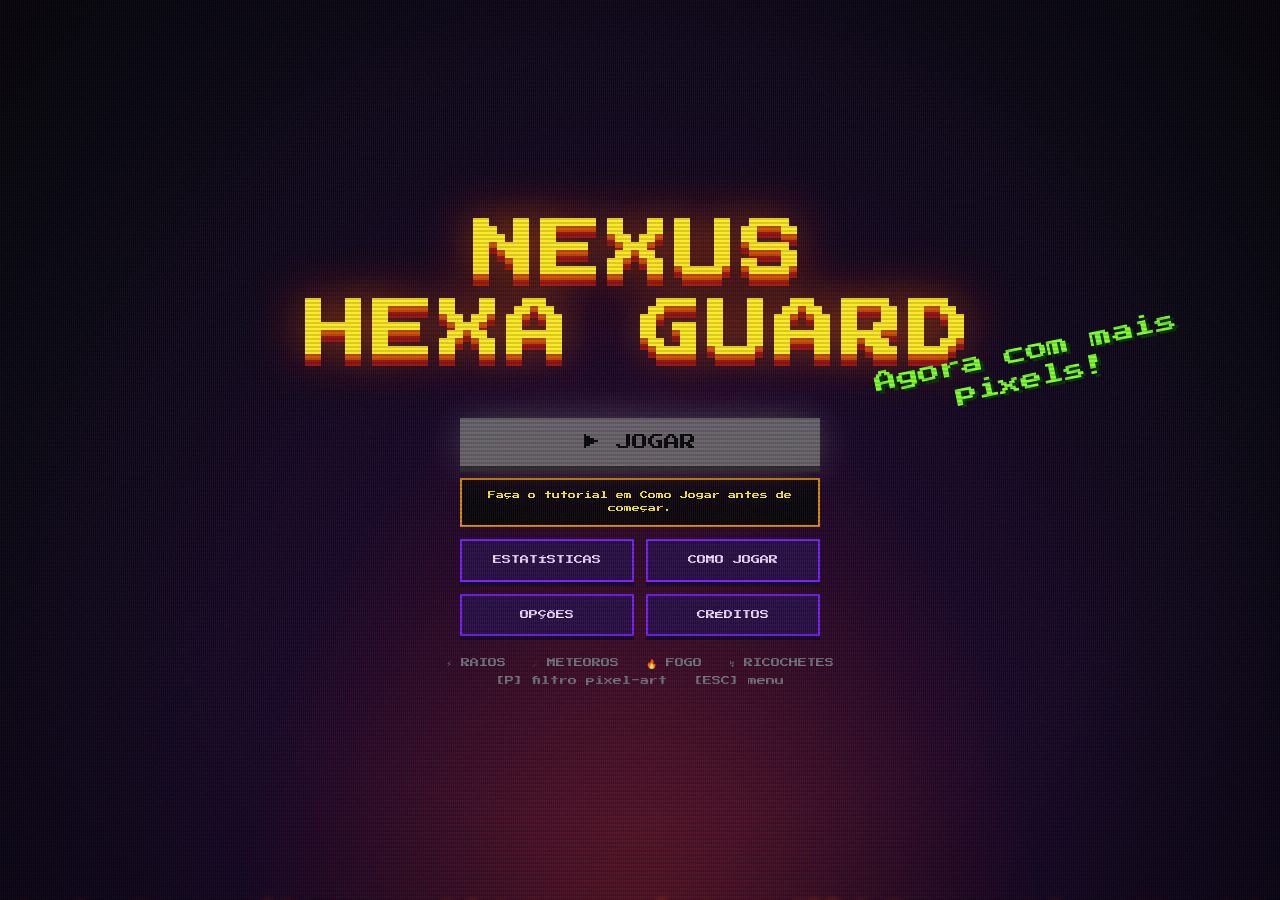
==== commit b90616f4: "Update index.html" ====
--- a/index.html
+++ b/index.html
@@ -654,8 +654,8 @@
     width: min(250px, 46vw); max-height: none; padding: 10px; border-radius: 14px;
     transform: translateX(calc(-100% - 24px)); transition: transform .2s ease-out; z-index: 17;
 }
-html.nx-touch #sidebar.nx-open, html.nx-touch body:has(#nx-dlg.talk) #sidebar, html.nx-touch body:has(#sidebar .nx-hl) #sidebar { transform: none; }
-html.nx-touch body:has(#sidebar.nx-open) #nx-meta-btn, html.nx-touch body:has(#nx-dlg.talk) #nx-meta-btn, html.nx-touch body:has(#sidebar .nx-hl) #nx-meta-btn { display: none; }
+html.nx-touch #sidebar.nx-open, html.nx-touch #sidebar.nx-force { transform: none; }
+html.nx-touch body:has(#sidebar.nx-open) #nx-meta-btn, html.nx-touch body:has(#sidebar.nx-force) #nx-meta-btn, html.nx-touch body:has(#nx-dlg.talk) #nx-meta-btn { display: none; }
 html.nx-touch #sidebar-title { display: none; }
 html.nx-touch .hud-section { padding: 6px 10px; margin-bottom: 6px; }
 html.nx-touch .hud-section-label { margin-bottom: 4px; }
@@ -721,6 +721,15 @@
     html.nx-touch #nx-txt { font-size: 13px; }
     html.nx-touch #nx-box { padding: 16px 14px 12px; }
 }
+
+
+/* ── Mobile: "Nenhuma Carta" centralizado; diálogo do tutorial sai da frente do alvo ── */
+html.nx-touch .empty-hand-text { position: static; white-space: nowrap; text-align: center; font-size: 12px; padding: 0 10px; }
+html.nx-touch #hand-container { min-width: 130px; }
+html.nx-touch #nx-dlg.nx-top { bottom: auto; top: calc(env(safe-area-inset-top, 0px) + 8px); transform: translateY(-44px); }
+html.nx-touch #nx-dlg.nx-top.talk { transform: none; }
+html.nx-touch #nx-dlg.nx-side:not(.review) { left: calc(env(safe-area-inset-left, 0px) + min(250px, 46vw) + 22px); }
+html.nx-touch #nx-box { max-height: 46vh; overflow-y: auto; }
 
 /* ── Aviso para girar o aparelho (só retrato, só celular; não bloqueia o jogo) ── */
 #nx-rotate { display: none; }
@@ -1763,7 +1772,7 @@
                         }, 250);
                     };
                     
-                    el.onpointerleave = () => { clearTimeout(hoverTimer); hoverTimer = null; tt.classList.remove('visible'); };
+                    el.onpointerleave = (ev) => { if (ev && ev.pointerType && ev.pointerType !== 'mouse') return; clearTimeout(hoverTimer); hoverTimer = null; tt.classList.remove('visible'); };
                     
                     el.onpointerdown = (e) => {
                         if(dragElement || isCardReturning) return; 
@@ -5997,7 +6006,7 @@
     spotRaf = requestAnimationFrame(paintSpot);
 }
 function spot(sel) {                                           // sel vazio = sem escurecer
-    spotSel = sel || null;
+    spotSel = sel || null; window.nxSpotSel = spotSel;
     if (!spotSel) { dim.classList.remove('on', 'block'); cancelAnimationFrame(spotRaf); spotRaf = 0; return; }
     if (!spotRaf) spotRaf = requestAnimationFrame(paintSpot);
 }
@@ -6172,6 +6181,10 @@
     if (!NX_TOUCH) return;
 
     /* ── Evita zoom/gestos nativos do navegador durante o jogo ── */
+    // novo gesto (1º dedo) = todo toque anterior já terminou: descarta estado preso (causa dos bugs com 2 dedos)
+    window.addEventListener('pointerdown', e => { if ((e.pointerType === 'touch' || e.pointerType === 'pen') && e.isPrimary && window.__nxP && window.__nxP.size) window.__nxEnd(); }, true);
+    window.addEventListener('touchend', e => { if (e.touches.length === 0 && window.__nxP && window.__nxP.size) window.__nxEnd(); }, { passive: true });
+    window.addEventListener('touchcancel', e => { if (e.touches.length === 0 && window.__nxP && window.__nxP.size) window.__nxEnd(); }, { passive: true });
     ['gesturestart', 'gesturechange', 'gestureend'].forEach(ev => document.addEventListener(ev, e => e.preventDefault()));
     document.addEventListener('dblclick', e => e.preventDefault());
 
@@ -6186,7 +6199,8 @@
     const blocked = () => menuActive || isTutorialActive || gameOver || isShopOpen || dragElement;
     const isT = e => e.pointerType === 'touch' || e.pointerType === 'pen';
     const two = () => { const a = [...P.values()]; return { x: (a[0].x + a[1].x) / 2, y: (a[0].y + a[1].y) / 2, d: Math.hypot(a[0].x - a[1].x, a[0].y - a[1].y) || 1 }; };
-    function endAll() { P.clear(); if (panning) lastPanT = performance.now(); panning = false; isDragging = false; }
+    function endAll() { P.clear(); if (panning) lastPanT = performance.now(); panning = false; isDragging = false; dragVX = dragVY = 0; }
+    window.__nxP = P; window.__nxEnd = endAll;
 
     cv.addEventListener('pointerdown', e => {
         if (!isT(e) || blocked() || P.size >= 2) return;
@@ -6231,22 +6245,27 @@
 
     /* ── DETALHES DA CARTA: segurar ~0,5s sem mover (equivale ao "pousar o mouse 1s") ── */
     let lpTimer = 0, lpStart = null;
-    function cardTip(card) {
+    function cardTip(card, px, py) {
         if (!card) return;
         tt.innerHTML = `<b style="color:var(--${card.rarity}); font-size:20px;">${card.name}</b><br><i style="color:#a1a1aa; font-size:14px; display:block; margin:8px 0;">"${card.desc}"</i><hr style="border-color:#27272a; margin:12px 0;"><span style="color:#22c55e">▲ ${card.buff}</span><br><span style="color:#ef4444">▼ ${card.debuff}</span>`;
         tt.classList.add('visible');
         const w = tt.offsetWidth || 260, h = tt.offsetHeight || 160;
-        tt.style.left = Math.max(8, Math.min(innerWidth - w - 8, lpStart.x - w / 2)) + 'px';
-        tt.style.top = Math.max(8, lpStart.y - h - 150) + 'px';
+        tt.style.left = Math.max(8, Math.min(innerWidth - w - 8, px - w / 2)) + 'px';
+        tt.style.top = Math.max(8, py - h - 120) + 'px';
     }
     const hand = $('hand-container');
     hand.addEventListener('pointerdown', e => {
         if (!isT(e) || !e.target.closest || !e.target.closest('.hand-card')) return;
-        clearTimeout(lpTimer); lpStart = { x: e.clientX, y: e.clientY, id: e.pointerId, idx: draggingCardIndex };
-        lpTimer = setTimeout(() => { if (lpStart && dragElement && draggingCardIndex === lpStart.idx && !hoveredDropTower) cardTip(playerHand[lpStart.idx]); }, 500);
+        clearTimeout(lpTimer); lpStart = { x: e.clientX, y: e.clientY, id: e.pointerId, idx: draggingCardIndex, t: performance.now(), shown: false };
+        lpTimer = setTimeout(() => { if (lpStart && draggingCardIndex === lpStart.idx && !hoveredDropTower) { lpStart.shown = true; cardTip(playerHand[lpStart.idx], lpStart.x, lpStart.y); } }, 450);
     });
-    window.addEventListener('pointermove', e => { if (lpStart && e.pointerId === lpStart.id && Math.hypot(e.clientX - lpStart.x, e.clientY - lpStart.y) > 12) { clearTimeout(lpTimer); lpStart = null; } }, { passive: true });
-    const lpEnd = e => { if (lpStart && e.pointerId === lpStart.id) { clearTimeout(lpTimer); if (lpStart) tt.classList.remove('visible'); lpStart = null; } };
+    window.addEventListener('pointermove', e => { if (lpStart && e.pointerId === lpStart.id && Math.hypot(e.clientX - lpStart.x, e.clientY - lpStart.y) > 18) { clearTimeout(lpTimer); lpStart = null; } }, { passive: true });
+    const lpEnd = e => {
+        if (!lpStart || e.pointerId !== lpStart.id) return;
+        clearTimeout(lpTimer); const s = lpStart; lpStart = null;
+        if (e.type === 'pointerup' && !s.shown && performance.now() - s.t < 350) cardTip(playerHand[s.idx], s.x, s.y);   // toque rápido = mostra info (some sozinho em ~3,5s)
+        else tt.classList.remove('visible');
+    };
     window.addEventListener('pointerup', lpEnd); window.addEventListener('pointercancel', lpEnd);
 
     /* ── TOOLTIP: nunca sai da tela; durante arrasto de carta fica acima da carta (não debaixo do dedo) ── */
@@ -6295,6 +6314,24 @@
     }
     setInterval(syncMini, 200); syncMini();
 
+    /* ── TUTORIAL no toque: gaveta abre só quando o alvo está nela (e fecha ao tocar no mapa); diálogo sai da frente do alvo ── */
+    const dlg = $('nx-dlg'); let tutKey = '', tutClosed = false;
+    function tutLayout() {
+        const talk = dlg.classList.contains('talk'), sel = window.nxSpotSel;
+        let els = [];
+        try { els = talk ? (sel ? [...document.querySelectorAll(sel)] : []) : [...document.querySelectorAll('.nx-hl')]; } catch (e) {}
+        const inSb = els.some(el => sb.contains(el));
+        const key = (talk ? 't' : 'h') + (sel || '') + inSb;
+        if (key !== tutKey) { tutKey = key; tutClosed = false; }
+        sb.classList.toggle('nx-force', inSb && !tutClosed && (talk || !!document.querySelector('.nx-hl')));
+        let top = false;
+        if (talk && els.length && !inSb) { const ys = els.map(el => el.getBoundingClientRect()).filter(r => r.width > 2); if (ys.length) top = ys.reduce((a, r) => a + (r.top + r.bottom) / 2, 0) / ys.length > innerHeight * 0.5; }
+        dlg.classList.toggle('nx-top', top); dlg.classList.toggle('nx-side', talk && inSb);
+    }
+    setInterval(tutLayout, 150);
+    document.addEventListener('pointerdown', e => { if (e.target === cv) { tutClosed = true; sb.classList.remove('nx-force'); } });
+    toggle.addEventListener('click', () => { tutClosed = true; sb.classList.remove('nx-force'); });
+
     /* ── Aviso de orientação (celular em retrato): não bloqueia o jogo ── */
     const rot = document.createElement('div'); rot.id = 'nx-rotate';
     rot.innerHTML = '<span>📱↻ Gire o aparelho para jogar na horizontal</span><button type="button" aria-label="Fechar">✕</button>';
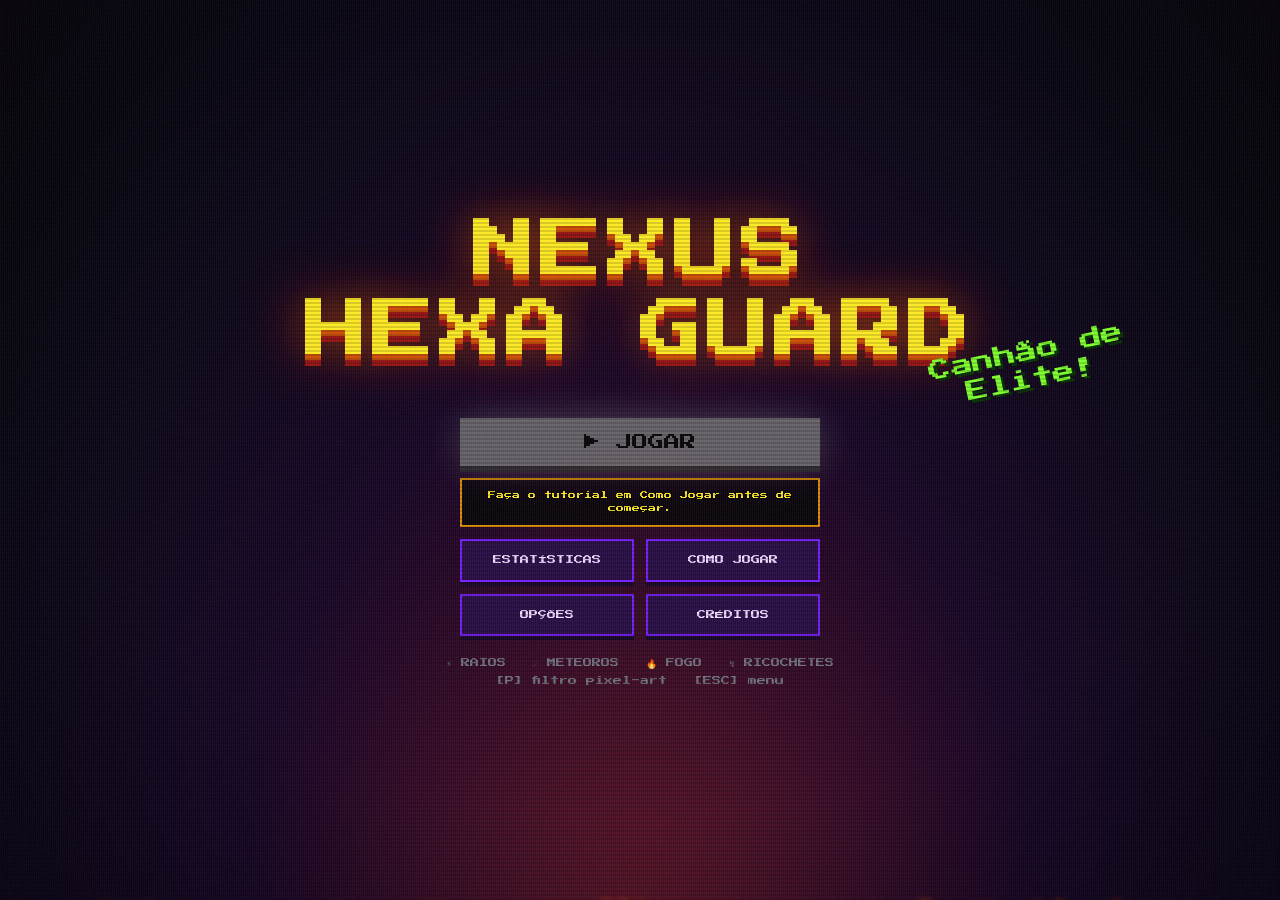
==== commit 212a15ff: "Update index.html" ====
--- a/index.html
+++ b/index.html
@@ -71,7 +71,7 @@
 #nx-box { flex: 1; position: relative; cursor: pointer; background: var(--panel-bg); border: 1px solid rgba(251,146,60,.35);
     border-top: 2px solid #fb923c; border-radius: 14px; padding: 24px 28px 20px; min-height: 100px; box-sizing: border-box;
     box-shadow: 0 10px 30px rgba(0,0,0,.8); }
-#nx-name { position: absolute; top: -14px; left: 22px; font: 10px 'Press Start 2P', monospace; letter-spacing: 1px;
+#nx-name { position: absolute; z-index: 5; white-space: nowrap; top: -14px; left: 22px; font: 10px 'Press Start 2P', monospace; letter-spacing: 1px;
     background: #c2410c; color: #ffedd5; padding: 7px 12px; border-radius: 6px; box-shadow: 0 3px 0 #7c2d12; }
 #nx-txt { font-size: 17px; line-height: 1.55; color: #f4f4f5; min-height: 3.1em; padding-right: 14px; }
 #nx-txt b { color: #fde047; }
@@ -408,7 +408,7 @@
 .hand-card.dragging { opacity: 0.65; box-shadow: 0 30px 60px rgba(0,0,0,0.9); cursor: grabbing; z-index: 1000; }
 .empty-hand-text { color: #52525b; font-size: 14px; position: absolute; pointer-events: none;}
 
-#controls-hint { position: absolute; top: 20px; right: 20px; text-align: right; color: #71717a; font-size: 14px; background: var(--panel-bg); padding: 15px; border-radius: 10px; border: 1px solid #27272a; }
+#controls-hint { position: absolute; z-index: 12; top: 20px; right: 20px; text-align: right; color: #71717a; font-size: 14px; background: var(--panel-bg); padding: 15px; border-radius: 10px; border: 1px solid #27272a; }
 
 #tooltip {
     position: absolute; pointer-events: none; background: rgba(15, 17, 21, 0.95);
@@ -667,6 +667,7 @@
 html.nx-touch #btn-skip-shop:not(.visible), html.nx-touch #btn-speed:not(.visible) { display: none; }
 
 /* ── Dica de controles ── */
+html.nx-touch #controls-hint.nx-hl { z-index: 99985; opacity: 1; }
 html.nx-touch #controls-hint { top: calc(env(safe-area-inset-top, 0px) + 60px); right: calc(env(safe-area-inset-right, 0px) + 8px); font-size: 11px; line-height: 1.5; padding: 8px 10px; max-width: 34vw; opacity: .85; pointer-events: none; }
 
 /* ── Mão de cartas ── */
@@ -729,7 +730,8 @@
 html.nx-touch #nx-dlg.nx-top { bottom: auto; top: calc(env(safe-area-inset-top, 0px) + 8px); transform: translateY(-44px); }
 html.nx-touch #nx-dlg.nx-top.talk { transform: none; }
 html.nx-touch #nx-dlg.nx-side:not(.review) { left: calc(env(safe-area-inset-left, 0px) + min(250px, 46vw) + 22px); }
-html.nx-touch #nx-box { max-height: 46vh; overflow-y: auto; }
+html.nx-touch #nx-box { overflow: visible; }
+html.nx-touch #nx-txt { max-height: calc(46vh - 64px); overflow-y: auto; -webkit-overflow-scrolling: touch; touch-action: pan-y; }
 
 /* ── Aviso para girar o aparelho (só retrato, só celular; não bloqueia o jogo) ── */
 #nx-rotate { display: none; }
@@ -5247,7 +5249,9 @@
         const playlist = [
             "playlist/Blocky Memory Drift.mp3",
             "playlist/Mossy Save File.mp3",
-            "playlist/Wandering Through the Quiet.mp3"
+            "playlist/Wandering Through the Quiet.mp3",
+            "playlist/Boss Battle.mp3",
+            "playlist/Shadow Arpeggio.mp3"
         ];
         
         let currentTrack = 0;
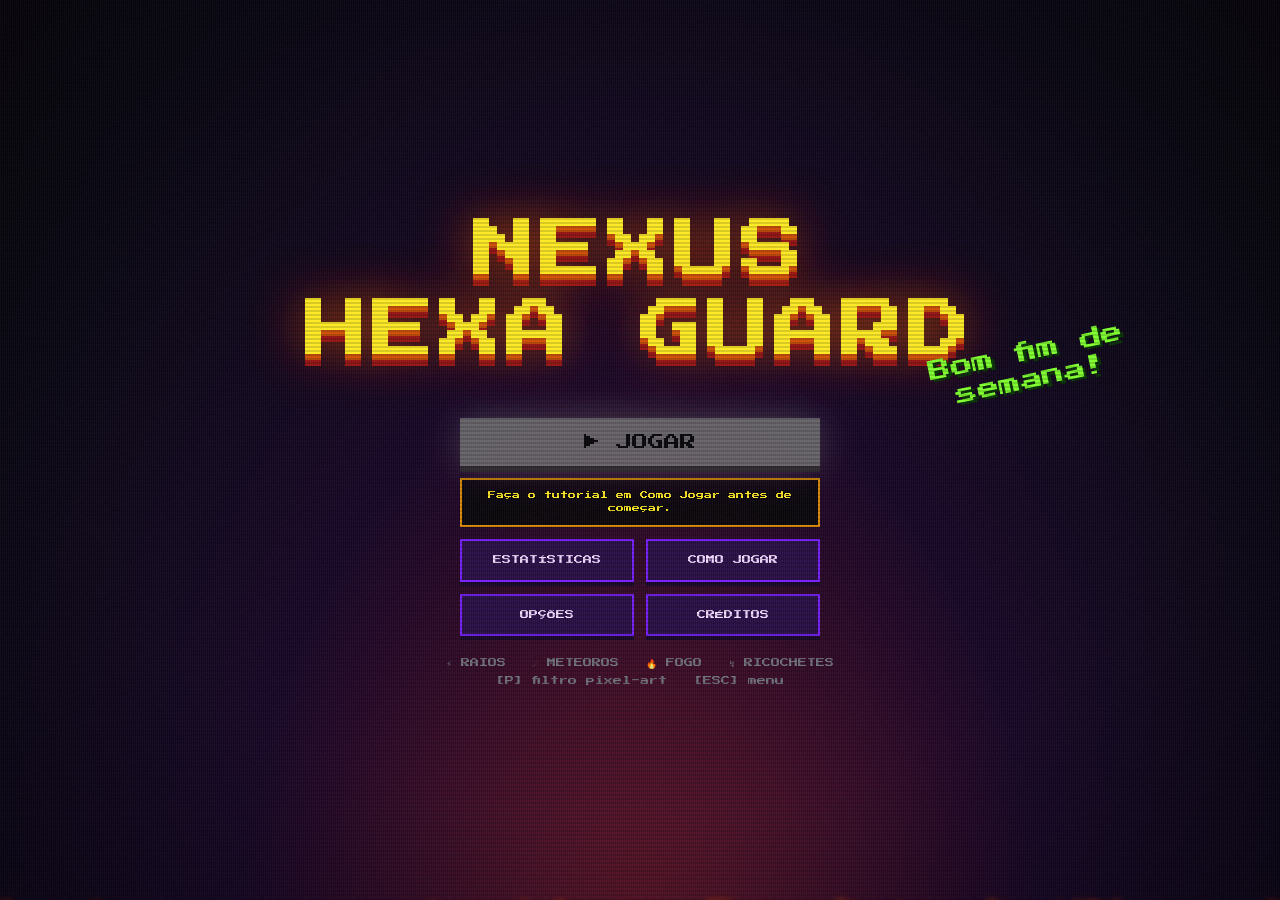
==== commit 0f71c25d: "Add files via upload" ====
--- a/index.html
+++ b/index.html
@@ -7,766 +7,15 @@
     <meta name="apple-mobile-web-app-capable" content="yes">
     <meta name="apple-mobile-web-app-status-bar-style" content="black-translucent">
     <meta name="theme-color" content="#07040c">
-    <script>
-        /* MOBILE: marca aparelhos de toque (ponteiro principal "grosso"). No PC com mouse a classe NÃO é aplicada e nada muda. */
-        (function () { try { var mm = function (q) { return window.matchMedia && window.matchMedia(q).matches; }; if (mm('(pointer: coarse)') || (navigator.maxTouchPoints > 0 && !mm('(pointer: fine)'))) document.documentElement.classList.add('nx-touch'); } catch (e) {} })();
-    </script>
+    <script src="js/boot.js"></script>
     <title>Nexus Hexa Guard</title>
     <link rel="icon" href="data:image/svg+xml,<svg xmlns='http://www.w3.org/2000/svg' viewBox='0 0 100 100'><text y='.9em' font-size='85'>🏰</text></svg>">
-    
     <link rel="stylesheet" href="https://cdnjs.cloudflare.com/ajax/libs/font-awesome/6.7.2/css/all.min.css" integrity="sha512-Evv84Mr4kqVGRNSgIGL/F/aIDqQb7xQ2vcrdIwxfjThSH8CSR7PBEakCr51Ck+w+/U6swU2Im1vVX0SVk9ABhg==" crossorigin="anonymous" referrerpolicy="no-referrer" />
-
-    <style>
-/* ── Bloco CSS 1 (original) ── */
-/* ── CONTROLES DE ÁUDIO (SFX E MÚSICA) ── */
-#audio-controls-wrapper {
-    position: fixed; bottom: 20px; right: 20px;
-    display: flex; gap: 10px; z-index: 90000;
-}
-
-.audio-btn {
-    background: var(--panel-bg); border: 1px solid var(--border-color);
-    border-radius: 12px; width: 45px; height: 45px;
-    display: flex; align-items: center; justify-content: center;
-    cursor: pointer; position: relative;
-    box-shadow: 0 5px 15px rgba(0,0,0,0.5);
-    transition: all 0.2s;
-}
-
-.audio-btn:hover { border-color: #f0d000; transform: scale(1.05); }
-.audio-btn i { color: #f4f4f5; font-size: 20px; }
-
-.slider-popup {
-    position: absolute; bottom: 55px; left: 50%; transform: translateX(-50%);
-    background: var(--panel-bg); border: 1px solid var(--border-color);
-    border-radius: 12px; padding: 15px 10px;
-    display: none; box-shadow: 0 5px 15px rgba(0,0,0,0.5);
-    animation: slideUp 0.2s ease-out;
-}
-.slider-popup.visible { display: flex; }
-
-@keyframes slideUp {
-    from { opacity: 0; transform: translateY(10px) translateX(-50%); }
-    to { opacity: 1; transform: translateY(0) translateX(-50%); }
-}
-
-input[type=range][orient=vertical] {
-    writing-mode: bt-lr; 
-    -webkit-appearance: slider-vertical;
-    appearance: slider-vertical;
-    width: 8px; height: 100px; padding: 0 5px; outline: none; background: transparent;
-    cursor: pointer;
-}
-/* ── CAVALEIRO LARANJA: DIÁLOGOS DO TUTORIAL ── */
-#nx-dlg { position: fixed; left: 310px; right: 130px; bottom: 14px; z-index: 99999; display: flex; align-items: flex-end;
-    pointer-events: none; visibility: hidden; opacity: 0; transform: translateY(44px);
-    transition: opacity .35s, transform .4s cubic-bezier(.2,.9,.3,1.15), visibility 0s .4s; }
-#nx-dlg.talk { visibility: visible; opacity: 1; transform: none; pointer-events: auto; transition-delay: 0s; }
-#nx-dlg.review { z-index: 100002; left: 0; right: 0; margin: 0 auto; width: min(860px, 94vw); }
-#nx-dlg.hold, #nx-task.hold { opacity: 0 !important; pointer-events: none !important; }
-#nx-kn { width: 190px; height: 177px; flex: none; margin-right: -12px; position: relative; z-index: 2; pointer-events: none;
-    filter: drop-shadow(0 6px 10px rgba(0,0,0,.7)); transform-origin: 50% 100%; }
-#nx-kn.kpop { animation: kpop .3s ease-out; }
-@keyframes kpop { 0% { transform: scale(.9) translateY(6px); } 60% { transform: scale(1.04); } 100% { transform: none; } }
-#nx-box { flex: 1; position: relative; cursor: pointer; background: var(--panel-bg); border: 1px solid rgba(251,146,60,.35);
-    border-top: 2px solid #fb923c; border-radius: 14px; padding: 24px 28px 20px; min-height: 100px; box-sizing: border-box;
-    box-shadow: 0 10px 30px rgba(0,0,0,.8); }
-#nx-name { position: absolute; z-index: 5; white-space: nowrap; top: -14px; left: 22px; font: 10px 'Press Start 2P', monospace; letter-spacing: 1px;
-    background: #c2410c; color: #ffedd5; padding: 7px 12px; border-radius: 6px; box-shadow: 0 3px 0 #7c2d12; }
-#nx-txt { font-size: 17px; line-height: 1.55; color: #f4f4f5; min-height: 3.1em; padding-right: 14px; }
-#nx-txt b { color: #fde047; }
-#nx-caret { position: absolute; right: 18px; bottom: 9px; color: #fb923c; font-size: 13px; opacity: 0; }
-#nx-box.done #nx-caret { opacity: 1; animation: kblink 1s ease-in-out infinite; }
-@keyframes kblink { 0%,100% { transform: translateY(0); opacity: 1; } 50% { transform: translateY(4px); opacity: .35; } }
-#nx-skip, #nx-skip2 { background: rgba(255,255,255,.05); border: 1px solid rgba(255,255,255,.08); color: #a1a1aa; cursor: pointer;
-    font-size: 10px; font-weight: 900; text-transform: uppercase; letter-spacing: 1px; padding: 5px 10px; border-radius: 6px; }
-#nx-skip { position: absolute; top: 8px; right: 12px; }
-#nx-skip:hover, #nx-skip2:hover { background: rgba(239,68,68,.15); border-color: rgba(239,68,68,.4); color: #fca5a5; }
-#nx-task { position: fixed; top: 14px; left: 50%; z-index: 99999; display: flex; align-items: center; gap: 12px; max-width: min(520px, 92vw);
-    background: var(--panel-bg); border: 1px solid rgba(251,146,60,.5); border-radius: 14px; padding: 6px 12px 6px 8px; pointer-events: none;
-    box-shadow: 0 8px 24px rgba(0,0,0,.7); opacity: 0; transform: translate(-50%, -90px); transition: opacity .3s, transform .4s cubic-bezier(.2,.9,.3,1.15); }
-#nx-task.on { opacity: 1; transform: translate(-50%, 0); }
-#nx-task img { width: 52px; height: 48px; flex: none; }
-#nx-hint { font-size: 14px; line-height: 1.35; color: #f4f4f5; }
-#nx-skip2 { pointer-events: auto; flex: none; }
-/* escurece tudo, menos o que o Cavaleiro está explicando (buracos via clip-path) */
-#nx-dim { position: fixed; inset: 0; z-index: 99980; background: rgba(4,5,10,.82); opacity: 0; visibility: hidden;
-    pointer-events: none; transition: opacity .3s, visibility 0s .3s; }
-#nx-dim.on { opacity: 1; visibility: visible; transition-delay: 0s; }
-#nx-dim.block { pointer-events: auto; }
-#nx-dim.hold { opacity: 0 !important; pointer-events: none !important; }
-.nx-hl { animation: nxhl 1.1s ease-in-out infinite; border-radius: 10px; outline: 3px solid #fb923c; outline-offset: 9px; }
-@keyframes nxhl { 0%,100% { outline-color: #fb923c; box-shadow: 0 0 8px rgba(251,146,60,.5); } 50% { outline-color: #fde047; box-shadow: 0 0 22px rgba(253,224,71,.7); } }
-@media (max-width: 900px) { #nx-dlg { left: 8px; right: 8px; bottom: 8px; } #nx-kn { width: 124px; height: 116px; margin-right: -10px; } #nx-txt { font-size: 15px; } #nx-box { padding: 22px 18px 18px; } }
-@media (max-width: 520px) { #nx-kn { width: 86px; height: 80px; } #nx-name { font-size: 8px; } #nx-hint { font-size: 12px; } #nx-task img { width: 40px; height: 37px; } }
-
-:root {
-    --common: #a0a0a0;
-    --rare: #0070dd;
-    --epic: #a335ee;
-    --legendary: #ff8000;
-    --bg-dark: #0f1115;
-    --panel-bg: rgba(20, 22, 28, 0.93);
-    --border-color: #2d313b;
-}
-
-body {
-    margin: 0; padding: 0; background-color: var(--bg-dark); color: #f4f4f5;
-    font-family: 'Segoe UI', Tahoma, Geneva, Verdana, sans-serif;
-    overflow: hidden; user-select: none; touch-action: none;
-}
-
-#gameCanvas { display: block; image-rendering: pixelated; }
-
-#custom-cursor {
-    position: fixed; top: 0; left: 0; width: 20px; height: 20px;
-    border: 1.5px solid rgba(234,179,8,0.7); border-radius: 50%; pointer-events: none; z-index: 10000;
-    transform: translate(-50%, -50%); will-change: transform; transition: width 0.15s, height 0.15s, border-color 0.15s, background-color 0.15s;
-    display: flex; align-items: center; justify-content: center;
-}
-#custom-cursor::after { content: ''; width: 3px; height: 3px; background: #eab308; border-radius: 50%; transition: 0.15s; }
-
-#custom-cursor.targeting { width: 28px; height: 28px; border-color: rgba(239,68,68,0.6); background-color: rgba(239,68,68,0.06); }
-#custom-cursor.targeting::after { background: #ef4444; }
-#custom-cursor.targeting-card { width: 24px; height: 24px; border-color: rgba(255,255,255,0.3); background-color: transparent; }
-#custom-cursor.targeting-card::after { background: rgba(255,255,255,0.5); }
-
-#sidebar {
-    position: absolute; top: 20px; left: 20px; width: 270px;
-    max-height: calc(100vh - 40px);
-    background: var(--panel-bg); border: 1px solid var(--border-color);
-    border-radius: 16px; padding: 16px; box-sizing: border-box;
-    box-shadow: 0 10px 30px rgba(0,0,0,0.8); z-index: 10;
-    overflow-y: auto; overflow-x: hidden;
-}
-#sidebar::-webkit-scrollbar { width: 4px; }
-#sidebar::-webkit-scrollbar-track { background: transparent; }
-#sidebar::-webkit-scrollbar-thumb { background: #3f3f46; border-radius: 4px; }
-#sidebar::-webkit-scrollbar-thumb:hover { background: #52525b; }
-
-#sidebar-title {
-    display: flex; align-items: center; gap: 8px;
-    font-size: 15px; font-weight: 900; color: #f0d000;
-    text-transform: uppercase; letter-spacing: 2px;
-    padding-bottom: 12px; margin-bottom: 12px;
-    border-bottom: 1px solid #27272a;
-}
-.hud-section {
-    background: #18181b; border: 1px solid #27272a;
-    border-radius: 10px; padding: 10px 12px; margin-bottom: 10px;
-}
-.hud-section-label {
-    font-size: 10px; font-weight: 800; letter-spacing: 2px;
-    color: #52525b; text-transform: uppercase; margin-bottom: 8px;
-}
-.hud-row {
-    display: flex; align-items: center; gap: 6px;
-    padding: 5px 0; border-bottom: 1px solid #1c1c1f; font-size: 14px;
-}
-.hud-row:last-child { border-bottom: none; padding-bottom: 0; }
-.hud-icon { font-size: 13px; width: 18px; text-align: center; flex-shrink: 0; }
-.hud-key { color: #71717a; flex: 1; }
-.hud-val { font-weight: bold; color: #f4f4f5; }
-.highlight { color: #22c55e; font-weight: bold; transition: color 0.2s; }
-.highlight.error-flash { color: #ef4444; text-shadow: 0 0 10px #ef4444; }
-
-.section-title { font-size: 14px; color: #a1a1aa; text-transform: uppercase; margin: 25px 0 15px 0; font-weight: bold;}
-.tower-option {
-    display: flex; align-items: center; justify-content: space-between;
-    background: #0f0f11; border: 1px solid #27272a; padding: 10px 12px;
-    border-radius: 8px; margin-bottom: 8px; transition: all 0.2s cubic-bezier(0.25, 0.46, 0.45, 0.94);
-}
-.tower-option.active { border-color: #f0d000; background: rgba(240,208,0,0.12); box-shadow: 0 0 12px rgba(240,208,0,0.25); transform: scale(1.03); }
-.tower-name { font-weight: bold; font-size: 13px; }
-.tower-cost { color: #eab308; font-size: 12px; font-weight: bold;}
-
-.magnet-btn { transition: transform 0.1s ease-out, box-shadow 0.2s; will-change: transform; cursor: pointer; }
-
-.btn-action {
-    width: 100%; padding: 13px; margin-top: 8px; border: none; border-radius: 10px;
-    color: #fff; font-size: 14px; font-weight: bold; box-shadow: 0 5px 15px rgba(0,0,0,0.4);
-}
-#sidebar-buttons {
-    position: sticky; bottom: 0;
-    background: var(--panel-bg); padding-top: 10px;
-    margin-top: 10px; border-top: 1px solid var(--border-color);
-}
-#btn-start-wave { background: linear-gradient(45deg, #16a34a, #22c55e); }
-#btn-auto-wave { background: #3f3f46; color: #a1a1aa; margin-top: 8px;}
-#btn-auto-wave.on, #btn-skip-shop.on, #btn-speed.on {
-    background: linear-gradient(45deg, #9a3412, #c2410c);
-    color: #ffedd5;
-    border: 1px solid #ea580c;
-    box-shadow: 0 0 14px rgba(234, 88, 12, 0.35), 0 5px 15px rgba(0,0,0,0.4);
-}
-#btn-auto-wave.on:hover, #btn-skip-shop.on:hover, #btn-speed.on:hover { background: linear-gradient(45deg, #c2410c, #ea580c); color: #fff7ed; }
-#btn-auto-wave.on:active, #btn-skip-shop.on:active, #btn-speed.on:active { background: #7c2d12; color: #ffedd5; }
-
-#btn-skip-shop, #btn-speed {
-    max-height: 0;
-    margin: 0 !important;
-    padding: 0;
-    border: 0;
-    font-size: 0;
-    line-height: 0;
-    opacity: 0;
-    overflow: hidden;
-    box-shadow: none !important; 
-    pointer-events: none; 
-    transition: all 0.3s cubic-bezier(0.25, 0.46, 0.45, 0.94);
-    background: #3f3f46; 
-    color: #a1a1aa;
-}
-
-#btn-skip-shop.visible, #btn-speed.visible {
-    max-height: 50px;
-    margin-top: 8px !important;
-    padding: 13px;
-    font-size: 14px;
-    line-height: normal;
-    opacity: 1;
-    box-shadow: 0 5px 15px rgba(0,0,0,0.4) !important; 
-    pointer-events: all;
-}
-.btn-action:disabled { background: #27272a !important; color: #71717a !important; box-shadow: none !important; transform: none !important; pointer-events: none;}
-
-/* LOJA DE CARTAS */
-:root { 
-    --card-scale: 0.80;
-    --shop-offset: 0px;
-    --btn-offset: 0px;
-}
-
-#shop-overlay {
-    position: absolute; top: 0; left: 0; width: 100%; height: 100%;
-    background: rgba(0, 0, 0, 0.9); display: flex; flex-direction: column;
-    align-items: center; justify-content: flex-start;
-    padding: 30px 0 40px 0; box-sizing: border-box;
-    overflow-y: auto; overflow-x: hidden;
-    opacity: 0; pointer-events: none;
-    transition: opacity 0.5s ease, visibility 0s linear 0.5s; visibility: hidden; z-index: 50;
-}
-#shop-overlay.active { opacity: 1; pointer-events: all; visibility: visible; transition: opacity 0.5s ease, visibility 0s; }
-#shop-title { font-size: 32px; margin-bottom: 20px; color: #fff; text-shadow: 0 0 20px rgba(255,255,255,0.5); font-weight: bold;}
-
-#shop-content {
-    transform-origin: top center;
-    display: flex; flex-direction: column; align-items: center;
-}
-
-#shop-buttons {
-    margin-top: 20px;
-    display: flex; flex-direction: column; align-items: center; gap: 0;
-}
-
-.cards-container { 
-    display: flex; gap: 20px; 
-    flex-wrap: nowrap !important;
-    justify-content: center; align-items: flex-start;
-    max-width: 100vw; margin: 0 auto;
-}
-
-.card-wrapper { 
-    position: relative; width: 240px; height: 360px; flex-shrink: 0;
-    will-change: transform; cursor: pointer;
-    perspective: 800px;
-    animation: cardEnter 0.5s cubic-bezier(0.175, 0.885, 0.32, 1.275) backwards;
-}
-
-@keyframes cardEnter {
-    from { opacity: 0; transform: translateY(60px) scale(0.8) rotateX(20deg); }
-    to { opacity: 1; transform: translateY(0) scale(1) rotateX(0deg); }
-}
-
-.card {
-    width: 100%; height: 100%; background: linear-gradient(180deg, #1f1f23, #111113); 
-    border-radius: 16px; padding: 20px 15px; box-sizing: border-box; 
-    display: flex; flex-direction: column; align-items: center; 
-    border: 2px solid #27272a; position: relative; overflow: hidden; 
-    box-shadow: 0 20px 40px rgba(0,0,0,0.8);
-    isolation: isolate; transition: opacity 0.3s, filter 0.3s;
-}
-
-.pixel-canvas { position: absolute; inset: 0; width: 100%; height: 100%; pointer-events: none; z-index: 0; border-radius: 16px; opacity: 0.35; mix-blend-mode: overlay; }
-
-.card.common { border-color: var(--common); } .card.rare { border-color: var(--rare); }
-.card.epic { border-color: var(--epic); } .card.legendary { border-color: transparent; }
-
-.card-header { width: 100%; text-align: center; font-weight: bold; font-size: 20px; border-bottom: 1px solid rgba(255,255,255,0.1); padding-bottom: 10px; z-index: 2;}
-.card-icon { font-size: 45px; margin: 15px auto; text-shadow: 0 0 15px rgba(0,0,0,0.8); z-index: 2;}
-.card-desc { font-style: italic; font-size: 13px; color: #a1a1aa; text-align: center; line-height: 1.2; flex-grow: 1; z-index: 2;}
-.card-stats { width: 100%; display: flex; flex-direction: column; gap: 4px; margin-bottom: auto; align-items: center; text-align: center; font-size: 14px; z-index: 2;}
-.card-buff { color: #22c55e; font-weight: bold; }
-.card-debuff { color: #ef4444; font-weight: bold; }
-
-@keyframes buyAscend {
-    0% { transform: scale(1); filter: brightness(1); }
-    30% { transform: scale(1.1); filter: brightness(1.5); }
-    100% { transform: scale(0) translateY(-150px) rotate(15deg); opacity: 0; filter: brightness(2); }
-}
-.card-wrapper.bought { animation: buyAscend 0.6s forwards cubic-bezier(0.55, 0.085, 0.68, 0.53); pointer-events: none; }
-
-.bought-stamp {
-    position: absolute; top: 50%; left: 50%; transform: translate(-50%, -50%) rotate(-15deg);
-    color: #22c55e; font-size: 35px; font-weight: 900; z-index: 100;
-    text-shadow: 0 5px 15px #000; opacity: 0; pointer-events: none;
-    animation: stampInCard 0.3s forwards cubic-bezier(0.175, 0.885, 0.32, 1.275);
-}
-.blocked-stamp {
-    position: absolute; top: 50%; left: 50%; transform: translate(-50%, -50%) rotate(-15deg);
-    color: #ef4444; font-size: 35px; font-weight: 900; z-index: 100;
-    text-shadow: 0 5px 15px #000; pointer-events: none; white-space: nowrap;
-}
-
-@keyframes stampInCard { from{ opacity: 0; transform: translate(-50%, -50%) rotate(-15deg) scale(3);} to { opacity: 1; transform: translate(-50%, -50%) rotate(-15deg) scale(1); } }
-
-#lootbox-modal {
-    position: fixed; top: 0; left: 0; width: 100%; height: 100%;
-    background: rgba(0,0,0,0.96); z-index: 9999; display: none;
-    flex-direction: column; align-items: center; justify-content: center;
-    opacity: 0; transition: opacity 0.4s ease;
-}
-#lootbox-modal.visible { opacity: 1; }
-.lootbox-chest { font-size: 120px; color: #a335ee; cursor: pointer; transition: transform 0.1s; text-shadow: 0 0 50px #a335ee; }
-@keyframes boxShake { 0%, 100% { transform: translateX(0) rotate(0); } 25% { transform: translateX(-15px) rotate(-8deg); } 50% { transform: translateX(15px) rotate(8deg); } 75% { transform: translateX(-15px) rotate(-8deg); } }
-.lootbox-shake { animation: boxShake 0.4s infinite; }
-@keyframes stampIn { 
-    0%   { transform: scale(3) rotate(-6deg); opacity: 0; filter: blur(8px); }
-    60%  { transform: scale(0.92) rotate(1deg); opacity: 1; filter: blur(0); }
-    80%  { transform: scale(1.05) rotate(-0.5deg); }
-    100% { transform: scale(1) rotate(0deg); opacity: 1; filter: blur(0); }
-}
-@keyframes iconReveal {
-    0%   { transform: scale(0) rotate(-20deg); opacity: 0; filter: blur(20px) brightness(3); }
-    50%  { transform: scale(1.3) rotate(5deg); filter: blur(0) brightness(1.5); }
-    75%  { transform: scale(0.95) rotate(-2deg); }
-    100% { transform: scale(1) rotate(0deg); opacity: 1; filter: blur(0) brightness(1); }
-}
-@keyframes rarityPulse {
-    0%, 100% { text-shadow: 0 0 30px currentColor, 0 0 60px currentColor; }
-    50%       { text-shadow: 0 0 60px currentColor, 0 0 100px currentColor, 0 0 5px #fff; }
-}
-
-@keyframes electricRotate  { 100% { transform: rotate(1turn); } }
-@keyframes epicRotateSlow  { 100% { transform: translate(-50%,-50%) rotate(1turn); } }
-@keyframes rarePulse       { 0%,100%{box-shadow:0 0 4px 1px rgba(0,112,221,.25)} 50%{box-shadow:0 0 8px 2px rgba(56,189,248,.45)} }
-@keyframes epicGlow        { 0%,100%{box-shadow:0 0 5px 1px rgba(163,53,238,.3)} 50%{box-shadow:0 0 10px 3px rgba(200,80,255,.5)} }
-@keyframes legendaryAura   { 0%,100%{box-shadow:0 0 7px 2px rgba(255,128,0,.45)} 50%{box-shadow:0 0 12px 3px rgba(255,200,0,.6)} }
-@keyframes legendaryEnter  { 0%{transform:scale(.4) rotate(-12deg);opacity:0;filter:brightness(4)} 55%{transform:scale(1.1) rotate(2deg)} 100%{transform:scale(1) rotate(0);opacity:1;filter:brightness(1)} }
-@keyframes epicEnter       { 0%{transform:scale(.55) translateY(40px);opacity:0;filter:brightness(2.5)} 100%{transform:scale(1) translateY(0);opacity:1;filter:brightness(1)} }
-@keyframes rareEnter       { 0%{transform:scale(.7) translateY(25px);opacity:0} 100%{transform:scale(1) translateY(0);opacity:1} }
-@keyframes commonEnter     { 0%{opacity:0;transform:translateY(30px)} 100%{opacity:1;transform:translateY(0)} }
-
-.card-wrapper.common {
-    border-radius: 16px;
-    animation: commonEnter .3s ease backwards;
-    box-shadow: 0 4px 14px rgba(0,0,0,.5);
-}
-.card-wrapper.common .card { border-color: rgba(160,160,160,.45); background: linear-gradient(155deg,#1e1e22,#131316); }
-
-.card-wrapper.rare {
-    border-radius: 18px;
-    animation: rareEnter .38s cubic-bezier(.175,.885,.32,1.275) backwards, rarePulse 2.6s ease-in-out .38s infinite;
-}
-.card-wrapper.rare .card { border-color: rgba(0,112,221,.65); background: linear-gradient(155deg,#0c1828,#090d18); box-shadow: 0 0 18px rgba(0,112,221,.2) inset, 0 20px 40px rgba(0,0,0,.8); }
-
-.card-wrapper.epic { overflow: hidden; border-radius: 20px; animation: epicEnter .45s cubic-bezier(.175,.885,.32,1.275) backwards, epicGlow 2.3s ease-in-out .45s infinite; }
-.card-wrapper.epic::before {
-    content:''; position:absolute; z-index:0; left:50%; top:50%; width:210%; height:210%;
-    transform:translate(-50%,-50%);
-    background:conic-gradient(from 0deg,transparent 68%,#a335ee 78%,#df80ff 87%,transparent 94%);
-    animation:epicRotateSlow 3s linear infinite;
-}
-.card-wrapper.epic::after  { content:''; position:absolute; z-index:1; inset:2px; background:#0d0914; border-radius:18px; }
-.card-wrapper.epic .card   { position:relative; z-index:2; border-color:rgba(163,53,238,.6); background:linear-gradient(155deg,#160e24,#0b0715); box-shadow:0 0 22px rgba(163,53,238,.22) inset,0 20px 40px rgba(0,0,0,.8); }
-
-.card-wrapper.legendary { overflow:hidden; border-radius:20px; animation:legendaryEnter .7s cubic-bezier(.175,.885,.32,1.275) backwards, legendaryAura 2s ease-in-out .7s infinite; }
-.card-wrapper.legendary::before {
-    content:''; position:absolute; z-index:0; left:50%; top:50%; width:210%; height:210%;
-    transform:translate(-50%,-50%);
-    background:conic-gradient(from 0deg,transparent 58%,#c04800 68%,#ff8800 76%,#ffe000 84%,#fff3a0 87%,#ffe000 91%,transparent 97%);
-    animation:epicRotateSlow 1.9s linear infinite;
-}
-.card-wrapper.legendary::after { content:''; position:absolute; z-index:1; inset:3px; background:#100900; border-radius:16px; }
-.card-wrapper.legendary .card  { position:relative; z-index:2; border-color:transparent; background:linear-gradient(155deg,#1e1000,#0d0600); box-shadow:0 0 35px rgba(255,150,0,.28) inset,0 20px 40px rgba(0,0,0,.9); }
-
-#reroll-btn { background: #eab308; color: #000; border: none; padding: 15px 30px; font-weight: bold; font-size: 18px; border-radius: 8px; transition: all 0.2s;}
-#reroll-btn:hover { background: #fde047; transform: scale(1.05); box-shadow: 0 0 15px rgba(234, 179, 8, 0.5); }
-
-#lootbox-btn { background: #a335ee; color: #fff; border: none; padding: 15px 30px; font-weight: bold; font-size: 18px; border-radius: 8px; transition: all 0.2s;}
-
-#hand-container {
-    position: absolute; bottom: 20px; left: 50%; transform: translateX(-50%); display: flex; gap: 15px; z-index: 20;
-    padding: 15px; background: rgba(0,0,0,0.4); border-radius: 20px; min-width: 100px; min-height: 120px; align-items: center; justify-content: center;
-}
-.hand-card {
-    width: 75px; height: 105px; background: #18181b; border: 2px solid; border-radius: 8px; padding: 5px; cursor: grab; user-select: none;
-    display: flex; flex-direction: column; justify-content: center; align-items: center; transition: transform 0.2s; font-size: 11px; text-align: center; font-weight: bold;
-}
-.hand-card .mini-icon { font-size: 26px; margin-bottom: 4px; color: #fff; }
-.hand-card:hover { transform: translateY(-10px); }
-.hand-card.dragging { opacity: 0.65; box-shadow: 0 30px 60px rgba(0,0,0,0.9); cursor: grabbing; z-index: 1000; }
-.empty-hand-text { color: #52525b; font-size: 14px; position: absolute; pointer-events: none;}
-
-#controls-hint { position: absolute; z-index: 12; top: 20px; right: 20px; text-align: right; color: #71717a; font-size: 14px; background: var(--panel-bg); padding: 15px; border-radius: 10px; border: 1px solid #27272a; }
-
-#tooltip {
-    position: absolute; pointer-events: none; background: rgba(15, 17, 21, 0.95);
-    border: 1px solid #3f3f46; border-radius: 12px; padding: 25px; color: #fff;
-    font-size: 16px; z-index: 9999; opacity: 0; box-shadow: 0 15px 40px rgba(0,0,0,0.9); width: 320px; transform: scale(0.8) translateY(15px);
-    transition: opacity 0.15s ease-out, transform 0.15s cubic-bezier(0.175, 0.885, 0.32, 1.275);
-}
-#tooltip.visible { opacity: 1; transform: scale(1) translateY(0); }
-
-@keyframes popScale { 0% { transform: scale(1); } 50% { transform: scale(1.5); color: #fde047; } 100% { transform: scale(1); } }
-.gold-pop { animation: popScale 0.2s cubic-bezier(0.175, 0.885, 0.32, 1.275); display: inline-block; }
-
-.tut-header { padding-top: 55px !important; }
-
-.tut-btn-skip::after {
-    content: attr(data-tooltip);
-    position: absolute; top: 120%; right: 0;
-    background: #18181b; color: #a1a1aa;
-    padding: 8px 12px; border-radius: 6px;
-    font-size: 12px; font-weight: bold; text-transform: none; letter-spacing: normal;
-    white-space: nowrap; opacity: 0; pointer-events: none;
-    transform: translateY(-5px);
-    transition: all 0.2s cubic-bezier(0.175, 0.885, 0.32, 1.275);
-    border: 1px solid #27272a; box-shadow: 0 5px 15px rgba(0,0,0,0.8);
-}
-
-.tut-btn-skip:hover::after { opacity: 1; transform: translateY(0); }
-
-.alignment-glow {
-    position: absolute; inset: 0; z-index: 1; pointer-events: none; border-radius: 14px;
-    animation: alignPulse 2s infinite alternate ease-in-out; will-change: opacity;
-    mix-blend-mode: screen;
-}
-.alignment-glow.angelic {
-    box-shadow: 0 0 50px rgba(253, 224, 71, 0.4) inset, 0 0 15px rgba(255, 255, 255, 0.3) inset;
-    border: 1px solid rgba(253, 224, 71, 0.6);
-}
-.alignment-glow.demonic {
-    box-shadow: 0 0 50px rgba(239, 68, 68, 0.4) inset, 0 0 15px rgba(239, 68, 68, 0.6) inset;
-    border: 1px solid rgba(239, 68, 68, 0.6);
-}
-@keyframes alignPulse {
-    0% { opacity: 0.5; }
-    100% { opacity: 1; }
-}
-
-.btn-action:focus { outline: none; box-shadow: none; }
-
-/* ═══ NEXUS FX: estética dungeon pixel-art ═══ */
-#gameCanvas { position: relative; z-index: 1; }
-#battle-rays-canvas { image-rendering: pixelated; }
-#fx-gl { position: fixed; top: 0; left: 0; width: 100%; height: 100%; z-index: 0; pointer-events: none; image-rendering: pixelated; }
-#sidebar-title, .btn-action, #shop-title, .hud-section-label, #tooltip b { font-family: 'Press Start 2P', monospace !important; }
-#sidebar-title { font-size: 11px; color: #fde047; text-shadow: 2px 2px 0 #7f1d1d, 0 0 14px rgba(253,224,71,.5); }
-.btn-action { font-size: 10px !important; letter-spacing: 1px; text-shadow: 2px 2px 0 rgba(0,0,0,.7); }
-.hud-section-label { font-size: 8px !important; }
-#fx-px span { position: absolute; bottom: -2px; right: 2px; font: 7px 'Press Start 2P', monospace; color: #fde047; }
-.fx-banner { position: fixed; left: 50%; top: 24%; transform: translate(-50%,-50%); z-index: 99990; pointer-events: none; white-space: nowrap;
-    font: 34px 'Press Start 2P', monospace; text-shadow: 4px 4px 0 #000, -2px -2px 0 #000, 2px -2px 0 #000, -2px 2px 0 #000, 0 0 30px currentColor;
-    animation: fxBan 1.9s cubic-bezier(.2,1.6,.4,1) forwards; }
-.fx-banner.sm { font-size: 20px; animation-duration: 1.3s; }
-.fx-banner.has-sw { display: flex; align-items: center; justify-content: center; gap: .55em; line-height: 1; }
-.fx-banner.has-sw > span { display: block; padding-top: .08em; }   /* compensa o espaço acima das letras da Press Start 2P */
-.fx-banner .fx-sw { display: block; flex: none; width: 1.25em; height: 1.25em;
-    filter: drop-shadow(2px 0 0 #000) drop-shadow(-2px 0 0 #000) drop-shadow(0 2px 0 #000) drop-shadow(0 -2px 0 #000) drop-shadow(3px 3px 0 #000); }
-.fx-banner .fx-sw svg { display: block; width: 100%; height: 100%; }
-#btn-give-up { font-size: 8px !important; line-height: 1.6; padding: 13px 6px; white-space: nowrap; }
-html.parts-0 .sp-embers { display: none; }
-html.parts-1 .sp-embers i:nth-child(n+9) { display: none; }
-@keyframes fxBan { 0% { transform: translate(-50%,-50%) scale(3) rotate(-6deg); opacity: 0; } 12% { transform: translate(-50%,-50%) scale(1) rotate(2deg); opacity: 1; }
-    20% { transform: translate(-50%,-50%) scale(1.08) rotate(-1deg); } 80% { opacity: 1; transform: translate(-50%,-55%) scale(1); } 100% { opacity: 0; transform: translate(-50%,-90%) scale(.9); } }
-#fx-combo { position: fixed; top: 70px; left: 50%; transform: translateX(-50%); z-index: 9500; pointer-events: none; opacity: 0; transition: opacity .3s;
-    font: 18px 'Press Start 2P', monospace; color: #fde047; text-shadow: 3px 3px 0 #7f1d1d, 0 0 18px #f97316; }
-#fx-combo.pop { animation: fxPop .25s ease-out; } @keyframes fxPop { 0% { transform: translateX(-50%) scale(1.8); } 100% { transform: translateX(-50%) scale(1); } }
-#splash { position: fixed; inset: 0; z-index: 100001; display: flex; flex-direction: column; align-items: center; justify-content: center; gap: 26px; text-align: center;
-    background: radial-gradient(ellipse at 50% 110%, #5b1d2a 0%, #1a0b26 45%, #07040c 100%); transition: opacity .6s, transform .6s; overflow: hidden; }
-#splash.out { opacity: 0; transform: scale(1.3); pointer-events: none; }
-.sp-embers { position: absolute; inset: 0; pointer-events: none; } .sp-embers i { position: absolute; bottom: -10px; background: #f97316; box-shadow: 0 0 8px #f97316; animation: spUp linear infinite; }
-@keyframes spUp { to { transform: translateY(-110vh) translateX(40px); opacity: 0; } }
-.sp-logo { font: clamp(28px,6vw,64px)/1.25 'Press Start 2P', monospace; color: #fde047; position: relative; letter-spacing: 3px;
-    text-shadow: 0 6px 0 #b45309, 0 12px 0 #7f1d1d, 0 0 50px rgba(249,115,22,.7); animation: spLogo 2.4s ease-in-out infinite; }
-@keyframes spLogo { 0%,100% { transform: translateY(0) rotate(-1deg); } 50% { transform: translateY(-10px) rotate(1deg); } }
-.sp-sub { font: clamp(10px,1.6vw,16px) 'Press Start 2P', monospace; color: #c4b5fd; text-shadow: 3px 3px 0 #000; animation: spBlink 1.2s steps(2) infinite; }
-@keyframes spBlink { 50% { color: #f0abfc; } }
-#splash button { font: 18px 'Press Start 2P', monospace; padding: 18px 44px; color: #1a0b26; background: #fde047; border: 0; cursor: pointer; z-index: 2;
-    box-shadow: 0 6px 0 #b45309, 0 0 40px rgba(253,224,71,.6); transition: transform .1s; } #splash button:hover { transform: translateY(3px) scale(1.05); box-shadow: 0 3px 0 #b45309, 0 0 60px rgba(253,224,71,.9); }
-#splash small { font: 9px 'Press Start 2P', monospace; color: #71717a; line-height: 2; z-index: 2; }
-
-/* ═══ TÍTULO DA SIDEBAR (corrigido: antes estourava a largura e quebrava o emoji) ═══ */
-#sidebar-title { gap: 10px; letter-spacing: 1px; line-height: 1.7; font-size: 10px; text-transform: uppercase; }
-#sidebar-title .st-ico { font-size: 24px; line-height: 1; text-shadow: none;
-    font-family: 'Segoe UI Emoji','Apple Color Emoji','Noto Color Emoji',sans-serif !important; flex-shrink: 0; }
-#sidebar-title .st-txt { min-width: 0; white-space: nowrap; }
-
-/* ═══ FILTRO PIXEL POR CIMA DE TUDO (HUD, cartas, loja, menus, modais) ═══ */
-#fx-over { position: fixed; inset: 0; z-index: 2147483647; pointer-events: none; --px: 2px;
-    background:
-        radial-gradient(ellipse at 50% 50%, transparent 58%, rgba(8,3,16,.5) 100%),
-        repeating-linear-gradient(0deg, rgba(0,0,0,.14) 0, rgba(0,0,0,.14) var(--px), transparent var(--px), transparent calc(var(--px) * 2)),
-        repeating-linear-gradient(90deg, rgba(255,255,255,.04) 0, rgba(255,255,255,.04) 1px, transparent 1px, transparent var(--px));
-    -webkit-backdrop-filter: contrast(1.1) saturate(1.22); backdrop-filter: contrast(1.1) saturate(1.22); }
-#fx-over::after { content: ''; position: absolute; inset: 0; opacity: .07; mix-blend-mode: overlay; image-rendering: pixelated;
-    background-image: url("data:image/svg+xml;utf8,<svg xmlns='http://www.w3.org/2000/svg' width='96' height='96'><filter id='n'><feTurbulence type='fractalNoise' baseFrequency='.9' numOctaves='2' stitchTiles='stitch'/><feColorMatrix type='saturate' values='0'/></filter><rect width='96' height='96' filter='url(%23n)'/></svg>"); }
-
-/* ═══ MENU PRINCIPAL ═══ */
-/* PERF: em qualidade baixa/média o overlay perde o backdrop-filter e o ruído com blend (os dois mais caros) */
-html.nx-lite #fx-over { -webkit-backdrop-filter: none; backdrop-filter: none; }
-html.nx-lite #fx-over::after { display: none; }
-#splash { gap: 18px; }
-#splash.out { visibility: hidden; transition: opacity .6s, transform .6s, visibility 0s .6s; }
-#splash.out * { animation-play-state: paused !important; }
-.sp-status { font: 9px 'Press Start 2P', monospace; color: #fb923c; text-shadow: 2px 2px 0 #000; min-height: 12px; z-index: 2; }
-.sp-lock { display: none; font: 8px 'Press Start 2P', monospace; line-height: 1.7; text-align: center; color: #fde047; background: rgba(0,0,0,.6); border: 2px solid #ca8a04; padding: 9px 10px; text-shadow: 1px 1px 0 #000; }
-.sp-menu.locked .sp-lock { display: block; }
-.sp-lock.shake { animation: spNo .32s; }
-@keyframes spNo { 0%,100% { transform: translateX(0); } 25% { transform: translateX(-7px); } 75% { transform: translateX(7px); } }
-#splash .sp-menu button.locked { filter: grayscale(1) brightness(.55); opacity: .8; cursor: not-allowed; }
-#splash .sp-menu button.locked:hover, #splash .sp-menu button.locked:active { transform: none; }
-.sp-menu { display: flex; flex-direction: column; gap: 12px; width: min(360px, 84vw); z-index: 2; }
-.sp-row { display: flex; gap: 12px; }
-.sp-row button { flex: 1; min-width: 0; }
-#splash .sp-menu button.sp-main { width: 100%; font-size: 16px; padding: 16px 10px; }
-#splash .sp-menu button.sp-sec { font: 9px 'Press Start 2P', monospace; padding: 13px 8px; color: #e9d5ff; background: #2a1540; border: 2px solid #6d28d9;
-    box-shadow: 0 4px 0 #1a0b26; letter-spacing: 0; line-height: 1.4; transition: transform .1s, background .15s, color .15s, border-color .15s; }
-#splash .sp-menu button.sp-sec:hover { transform: translateY(2px); background: #c2410c; border-color: #fb923c; color: #fff7ed; box-shadow: 0 2px 0 #7c2d12; }
-#splash .sp-menu button.sp-sec:active { transform: translateY(4px); box-shadow: none; background: #9a3412; }
-@media (max-height: 720px) { #splash { gap: 10px; } .sp-logo { font-size: clamp(22px, 4.6vw, 44px) !important; } #splash small { display: none; } }
-
-/* ═══ MODAIS (estatísticas, opções, créditos, confirmação) ═══ */
-/* ═══ SLIDERS: indicador em losango ═══ */
-input[type=range][orient=vertical], .nx-row input[type=range] { -webkit-appearance: none; appearance: none; background: transparent; --nx-thumb: #ea580c; }
-input[type=range][orient=vertical] { --nx-thumb: #fde047; writing-mode: vertical-lr; direction: rtl; width: 18px; height: 100px; padding: 0; }
-.nx-row input[type=range] { height: 18px; }
-input[type=range][orient=vertical]::-webkit-slider-runnable-track { width: 4px; height: 100%; background: #3f3f46; border-radius: 2px; }
-.nx-row input[type=range]::-webkit-slider-runnable-track { height: 4px; background: #3f3f46; border-radius: 2px; }
-input[type=range][orient=vertical]::-moz-range-track { width: 4px; background: #3f3f46; border-radius: 2px; }
-.nx-row input[type=range]::-moz-range-track { height: 4px; background: #3f3f46; border-radius: 2px; }
-input[type=range][orient=vertical]::-webkit-slider-thumb, .nx-row input[type=range]::-webkit-slider-thumb { -webkit-appearance: none; appearance: none; width: 16px; height: 16px; border: 0; border-radius: 0; background: var(--nx-thumb); clip-path: polygon(50% 0, 100% 50%, 50% 100%, 0 50%); }
-.nx-row input[type=range]::-webkit-slider-thumb { margin-top: -6px; }
-input[type=range][orient=vertical]::-webkit-slider-thumb { margin-left: -6px; }
-input[type=range][orient=vertical]::-moz-range-thumb, .nx-row input[type=range]::-moz-range-thumb { width: 16px; height: 16px; border: 0; border-radius: 0; background: var(--nx-thumb); clip-path: polygon(50% 0, 100% 50%, 50% 100%, 0 50%); }
-/* ═══ MENU: apenas Press Start 2P (fonte do título e dos botões) ═══ */
-.nx-box, #nx-body, .sp-status, #splash small { font-family: 'Press Start 2P', monospace; }
-#nx-body { font-size: 8px; line-height: 1.9; }
-#nx-title { font-size: 10px; } .nx-btn, .nx-sec { font-size: 7px; } .nx-row { gap: 10px; }
-.nx-stat span { font-size: 7px; line-height: 1.6; } .nx-row small { font-size: 6px; line-height: 1.6; margin-top: 4px; } .nx-hist { font-size: 7px; line-height: 1.7; } .nx-stat b { font-size: 10px; }
-.nx-modal { position: fixed; inset: 0; z-index: 100003; display: none; align-items: center; justify-content: center; padding: 20px; box-sizing: border-box;
-    background: rgba(5,3,10,.82); }
-.nx-modal.open { display: flex; animation: nxFade .2s ease-out; }
-@keyframes nxFade { from { opacity: 0; } to { opacity: 1; } }
-.nx-box { width: min(560px, 100%); max-height: 88vh; display: flex; flex-direction: column; background: linear-gradient(180deg, #1c0f2b, #0f0818);
-    border: 2px solid #7c3aed; box-shadow: 0 0 0 4px #1a0b26, 0 0 50px rgba(124,58,237,.35), 0 25px 60px rgba(0,0,0,.8); }
-.nx-head { display: flex; align-items: center; justify-content: space-between; padding: 14px 16px; border-bottom: 2px solid #3b1d63; }
-#nx-title { font: 12px 'Press Start 2P', monospace; color: #fde047; text-shadow: 2px 2px 0 #7f1d1d; line-height: 1.5; }
-.nx-x { font: 12px 'Press Start 2P', monospace; background: #2a1540; color: #e9d5ff; border: 2px solid #6d28d9; padding: 8px 10px; cursor: pointer; }
-.nx-x:hover { background: #c2410c; border-color: #fb923c; color: #fff7ed; }
-#nx-body { padding: 16px; overflow-y: auto; color: #d4d4d8; font-size: 14px; line-height: 1.55; }
-#nx-body::-webkit-scrollbar { width: 6px; } #nx-body::-webkit-scrollbar-thumb { background: #4c1d95; }
-.nx-sec { font: 9px 'Press Start 2P', monospace; color: #fb923c; margin: 18px 0 10px; letter-spacing: 1px; } .nx-sec:first-child { margin-top: 0; }
-.nx-grid { display: grid; grid-template-columns: repeat(auto-fill, minmax(150px, 1fr)); gap: 10px; }
-.nx-stat { background: #160c24; border: 1px solid #3b1d63; padding: 10px 12px; }
-.nx-stat b { display: block; font: 13px 'Press Start 2P', monospace; color: #fde047; margin-bottom: 6px; word-break: break-all; }
-.nx-stat span { font-size: 12px; color: #a1a1aa; }
-.nx-row { display: flex; align-items: center; justify-content: space-between; gap: 14px; padding: 10px 0; border-bottom: 1px solid #2a1540; }
-.nx-row:last-child { border-bottom: none; }
-.nx-row label { flex: 1; color: #e4e4e7; }
-.nx-row small { display: block; color: #71717a; font-size: 11px; }
-.nx-row input[type=range] { width: 170px; accent-color: #ea580c; cursor: pointer; }
-.nx-seg { display: flex; } .nx-seg button { margin: 0 -1px 0 0; }
-.nx-btn { font: 9px 'Press Start 2P', monospace; padding: 10px 12px; color: #e9d5ff; background: #2a1540; border: 2px solid #6d28d9; cursor: pointer; transition: background .15s, color .15s; }
-.nx-btn:hover { background: #7c2d12; border-color: #fb923c; color: #fff7ed; }
-.nx-btn.on { background: linear-gradient(45deg, #9a3412, #c2410c); border-color: #ea580c; color: #ffedd5; }
-.nx-btn.danger { border-color: #b91c1c; color: #fca5a5; background: #2a0f12; } .nx-btn.danger:hover { background: #991b1b; color: #fff; border-color: #ef4444; }
-.nx-hist { display: flex; justify-content: space-between; gap: 10px; padding: 8px 0; border-bottom: 1px solid #2a1540; font-size: 13px; }
-.nx-keys { list-style: none; padding: 0; margin: 0; } .nx-keys li { padding: 6px 0; border-bottom: 1px solid #2a1540; }
-.nx-keys kbd { font: 9px 'Press Start 2P', monospace; background: #2a1540; border: 1px solid #6d28d9; color: #fde047; padding: 4px 6px; margin-right: 6px; }
-.nx-credits { text-align: center; } .nx-credits .big { font: 16px/1.5 'Press Start 2P', monospace; color: #fde047; text-shadow: 3px 3px 0 #7f1d1d; margin: 6px 0 14px; }
-.nx-credits p { margin: 4px 0; }
-.nx-actions { display: flex; gap: 12px; justify-content: center; margin-top: 18px; }
-
-/* ── Bloco CSS 2 (original) ── */
-#nx-meta-btn{position:fixed;left:14px;bottom:14px;z-index:8500;background:#18181b;border:1px solid #eab308;color:#fde047;font:900 13px sans-serif;padding:10px 14px;border-radius:10px;cursor:pointer;box-shadow:0 5px 15px rgba(0,0,0,.5)}
-#nx-meta-btn:hover{background:#27272a;transform:scale(1.05)}
-#nx-meta-modal{position:fixed;inset:0;background:rgba(5,5,10,.92);z-index:95000;display:none;align-items:flex-start;justify-content:center;overflow-y:auto;padding:30px 14px}
-#nx-meta-modal.open{display:flex}
-.nxm-box{background:linear-gradient(180deg,#18181b,#0f1115);border:1px solid #3f3f46;border-radius:16px;max-width:620px;width:100%;padding:22px;color:#e4e4e7;font-family:sans-serif}
-.nxm-h{display:flex;justify-content:space-between;align-items:center;margin-bottom:14px}
-.nxm-h b{font-size:20px;color:#fde047}
-.nxm-x{background:none;border:1px solid #3f3f46;color:#a1a1aa;border-radius:8px;padding:6px 12px;cursor:pointer}
-.nxm-s{font-size:11px;letter-spacing:2px;color:#71717a;margin:18px 0 8px;font-weight:900}
-.nxm-row{display:flex;justify-content:space-between;align-items:center;gap:10px;background:#111114;border:1px solid #27272a;border-radius:10px;padding:10px 12px;margin-bottom:6px;font-size:13px}
-.nxm-row small{color:#71717a;display:block}
-.nxm-buy{background:#eab308;color:#000;border:none;border-radius:8px;padding:8px 12px;font-weight:900;cursor:pointer;white-space:nowrap}
-.nxm-buy:disabled{background:#27272a;color:#52525b;cursor:not-allowed}
-.nxm-bar{height:6px;background:#27272a;border-radius:4px;margin-top:6px;overflow:hidden}.nxm-bar i{display:block;height:100%;background:#22c55e}
-.nxm-ach{opacity:.4}.nxm-ach.on{opacity:1;border-color:#eab308}
-#nx-combo{position:fixed;top:78px;left:50%;transform:translateX(-50%);z-index:8000;pointer-events:none;text-align:center;font:900 28px sans-serif;color:#f97316;text-shadow:0 0 14px #f97316,2px 2px 0 #000;opacity:0;transition:opacity .2s}
-#nx-combo small{display:block;font-size:12px;color:#fde047;letter-spacing:2px}
-#nx-combo.pop{animation:nxpop .18s}@keyframes nxpop{50%{transform:translateX(-50%) scale(1.3)}}
-#nx-toasts{position:fixed;top:14px;right:14px;z-index:99000;display:flex;flex-direction:column;gap:8px;pointer-events:none}
-.nx-toast{background:#18181b;border:1px solid #eab308;color:#fde047;padding:10px 14px;border-radius:10px;font:700 13px sans-serif;box-shadow:0 5px 20px rgba(0,0,0,.6);animation:nxin .3s}
-@keyframes nxin{from{transform:translateX(40px);opacity:0}}
-#nx-go-extra{background:rgba(234,179,8,.08);border:1px solid rgba(234,179,8,.35);border-radius:14px;padding:16px;margin-bottom:22px;color:#e4e4e7;font-family:sans-serif}
-#nx-go-extra .t{font-size:18px;font-weight:900;color:#fde047;margin-bottom:6px}
-#nx-go-extra button{background:#27272a;color:#f4f4f5;border:1px solid #3f3f46;border-radius:8px;padding:8px 14px;margin:8px 4px 0;font-weight:700;cursor:pointer}
-
-
-/* ═══════════════════════════════════════════════════════════════════════════
-   MOBILE / TOUCH (adicionado) — tudo escopado em html.nx-touch: o PC não é afetado
-   ═══════════════════════════════════════════════════════════════════════════ */
-html.nx-touch, html.nx-touch body { height: 100%; overscroll-behavior: none; -webkit-tap-highlight-color: transparent; -webkit-touch-callout: none; -webkit-text-size-adjust: 100%; }
-html.nx-touch body { position: fixed; inset: 0; width: 100%; }
-html.nx-touch #custom-cursor { display: none; }
-html.nx-touch #gameCanvas { touch-action: none; }
-html.nx-touch button, html.nx-touch .audio-btn, html.nx-touch .tower-option, html.nx-touch .hand-card { touch-action: manipulation; }
-html.nx-touch .hand-card { touch-action: none; -webkit-user-drag: none; }
-
-/* rolagem permitida só onde existe conteúdo rolável (o body continua touch-action: none) */
-html.nx-touch #sidebar, html.nx-touch #shop-overlay, html.nx-touch #gameover-overlay, html.nx-touch #nx-body, html.nx-touch #nx-meta-modal,
-html.nx-touch .nx-modal .nx-box, html.nx-touch #team-modal { touch-action: pan-y; overscroll-behavior: contain; -webkit-overflow-scrolling: touch; }
-
-/* ── HUD compacto (sempre visível) ── */
-#nx-mini { display: none; }
-html.nx-touch #nx-mini {
-    position: fixed; z-index: 16; display: flex; align-items: center; gap: 6px;
-    top: calc(env(safe-area-inset-top, 0px) + 8px); left: calc(env(safe-area-inset-left, 0px) + 8px);
-    padding: 4px 6px; background: rgba(20,22,28,.93); border: 1px solid #2d313b; border-radius: 12px; box-shadow: 0 6px 18px rgba(0,0,0,.7);
-}
-html.nx-touch #nx-mini.hide { display: none; }
-html.nx-touch #nx-mini .nx-m { font-size: 14px; color: #a1a1aa; white-space: nowrap; padding: 0 4px; }
-html.nx-touch #nx-mini .nx-m b { color: #f4f4f5; font-size: 15px; }
-html.nx-touch #nx-m-hp { color: #22c55e !important; } html.nx-touch #nx-m-hp.danger { color: #ef4444 !important; }
-html.nx-touch #nx-m-gold { color: #fde047 !important; }
-html.nx-touch #nx-mini button { min-width: 44px; min-height: 44px; border: 1px solid #3f3f46; border-radius: 10px; background: #27272a; color: #f4f4f5; font: 9px 'Press Start 2P', monospace; padding: 0 10px; }
-html.nx-touch #nx-mini button i { font-size: 18px; }
-html.nx-touch #nx-mini button.on { background: #7c2d12; border-color: #fb923c; }
-html.nx-touch #nx-mini-go { background: linear-gradient(45deg, #16a34a, #22c55e); border-color: #22c55e; color: #fff; }
-html.nx-touch #nx-mini-go:disabled { background: #27272a; color: #71717a; border-color: #3f3f46; }
-
-/* ── Painel lateral vira gaveta (abre pelo botão do HUD; abre sozinha nos passos do tutorial que apontam para ele) ── */
-html.nx-touch #sidebar {
-    position: fixed; top: calc(env(safe-area-inset-top, 0px) + 60px); left: calc(env(safe-area-inset-left, 0px) + 8px); bottom: calc(env(safe-area-inset-bottom, 0px) + 8px);
-    width: min(250px, 46vw); max-height: none; padding: 10px; border-radius: 14px;
-    transform: translateX(calc(-100% - 24px)); transition: transform .2s ease-out; z-index: 17;
-}
-html.nx-touch #sidebar.nx-open, html.nx-touch #sidebar.nx-force { transform: none; }
-html.nx-touch body:has(#sidebar.nx-open) #nx-meta-btn, html.nx-touch body:has(#sidebar.nx-force) #nx-meta-btn, html.nx-touch body:has(#nx-dlg.talk) #nx-meta-btn { display: none; }
-html.nx-touch #sidebar-title { display: none; }
-html.nx-touch .hud-section { padding: 6px 10px; margin-bottom: 6px; }
-html.nx-touch .hud-section-label { margin-bottom: 4px; }
-html.nx-touch .hud-row { padding: 3px 0; font-size: 13px; }
-html.nx-touch .tower-option { padding: 12px; margin-bottom: 6px; min-height: 44px; box-sizing: border-box; }
-html.nx-touch #sidebar-buttons { display: grid; grid-template-columns: 1fr 1fr; gap: 6px; margin-top: 6px; padding-top: 6px; }
-html.nx-touch #sidebar-buttons .btn-action { margin: 0 !important; min-height: 44px; padding: 8px 6px; font-size: 8px; line-height: 1.5; }
-html.nx-touch #btn-start-wave, html.nx-touch #btn-give-up { grid-column: 1 / -1; }
-html.nx-touch #btn-skip-shop:not(.visible), html.nx-touch #btn-speed:not(.visible) { display: none; }
-
-/* ── Dica de controles ── */
-html.nx-touch #controls-hint.nx-hl { z-index: 99985; opacity: 1; }
-html.nx-touch #controls-hint { top: calc(env(safe-area-inset-top, 0px) + 60px); right: calc(env(safe-area-inset-right, 0px) + 8px); font-size: 11px; line-height: 1.5; padding: 8px 10px; max-width: 34vw; opacity: .85; pointer-events: none; }
-
-/* ── Mão de cartas ── */
-html.nx-touch #hand-container {
-    bottom: calc(env(safe-area-inset-bottom, 0px) + 8px); padding: 8px; gap: 8px; min-width: 90px; min-height: 100px; border-radius: 16px;
-    flex-wrap: wrap; max-width: max(150px, calc(100vw - 460px)); box-sizing: border-box;
-}
-html.nx-touch .hand-card { width: 62px; height: 88px; font-size: 10px; padding: 3px; }
-html.nx-touch .hand-card .mini-icon { font-size: 22px; }
-@media (hover: none) { .hand-card:hover { transform: none; } }
-
-/* ── Controles de áudio / menu (canto inferior direito, dedo-friendly, fora do notch) ── */
-html.nx-touch #audio-controls-wrapper { bottom: calc(env(safe-area-inset-bottom, 0px) + 8px); right: calc(env(safe-area-inset-right, 0px) + 8px); gap: 8px; }
-html.nx-touch .audio-btn { width: 48px; height: 48px; }
-html.nx-touch #nx-meta-btn { left: calc(env(safe-area-inset-left, 0px) + 8px); bottom: calc(env(safe-area-inset-bottom, 0px) + 8px); padding: 12px 14px; min-height: 44px; }
-
-/* ── Tooltip ── */
-html.nx-touch #tooltip { width: min(320px, 62vw); padding: 14px; font-size: 14px; }
-
-/* ── Loja, lootbox, game over, confirmações ── */
-html.nx-touch #shop-overlay { padding: calc(env(safe-area-inset-top, 0px) + 10px) 0 calc(env(safe-area-inset-bottom, 0px) + 16px) 0; }
-html.nx-touch #shop-title { font-size: clamp(12px, 3.4vw, 22px); line-height: 1.5; text-align: center; padding: 0 12px; margin-bottom: 8px; }
-html.nx-touch #shop-gold-display { font-size: 18px !important; margin-bottom: 4px !important; }
-html.nx-touch #shop-buttons { margin-top: 6px; }
-html.nx-touch #shop-buttons > div { flex-wrap: wrap; justify-content: center; gap: 8px !important; }
-html.nx-touch #reroll-btn, html.nx-touch #lootbox-btn, html.nx-touch #close-shop-btn { min-height: 44px; }
-html.nx-touch #lootbox-title { font-size: 18px !important; margin-bottom: 20px !important; text-align: center; padding: 0 12px; }
-html.nx-touch #lootbox-chest { font-size: 90px; }
-html.nx-touch #gameover-overlay { padding: calc(env(safe-area-inset-top, 0px) + 16px) 14px calc(env(safe-area-inset-bottom, 0px) + 16px) !important; }
-html.nx-touch #gameover-overlay > div > div:first-child { font-size: clamp(30px, 8vw, 52px) !important; }
-html.nx-touch #giveup-overlay > div { max-width: 92vw !important; padding: 22px !important; box-sizing: border-box; }
-html.nx-touch #giveup-overlay .btn-action { min-height: 48px; }
-
-/* ── Menus/modais (texto um pouco maior e botões com área de toque) ── */
-html.nx-touch #nx-body { font-size: 10px; }
-html.nx-touch .nx-btn { font-size: 9px; min-height: 44px; }
-html.nx-touch .nx-x { min-width: 44px; min-height: 44px; }
-html.nx-touch .nx-box { max-height: calc(100dvh - 24px); }
-html.nx-touch .nx-modal { padding: calc(env(safe-area-inset-top, 0px) + 10px) 10px calc(env(safe-area-inset-bottom, 0px) + 10px); }
-html.nx-touch #splash { padding: env(safe-area-inset-top, 0px) env(safe-area-inset-right, 0px) env(safe-area-inset-bottom, 0px) env(safe-area-inset-left, 0px); box-sizing: border-box; }
-html.nx-touch #splash .sp-menu button { min-height: 44px; }
-html.nx-touch #nx-dlg { left: calc(env(safe-area-inset-left, 0px) + 8px); right: calc(env(safe-area-inset-right, 0px) + 8px); bottom: calc(env(safe-area-inset-bottom, 0px) + 8px); }
-html.nx-touch #nx-task { max-width: calc(100vw - 16px); }
-@media (max-height: 480px) {
-    html.nx-touch #splash { gap: 6px; }
-    html.nx-touch .sp-logo { font-size: 20px !important; letter-spacing: 1px; text-shadow: 0 3px 0 #b45309, 0 6px 0 #7f1d1d, 0 0 30px rgba(249,115,22,.7); }
-    html.nx-touch .sp-menu { gap: 7px; }
-    html.nx-touch #splash .sp-menu button.sp-main { padding: 9px 10px; }
-    html.nx-touch #splash .sp-menu button.sp-sec { padding: 8px 6px; }
-    html.nx-touch .sp-lock { padding: 6px 8px; }
-    html.nx-touch #nx-kn { width: 78px; height: 72px; }
-    html.nx-touch #nx-txt { font-size: 13px; }
-    html.nx-touch #nx-box { padding: 16px 14px 12px; }
-}
-
-
-/* ── Mobile: "Nenhuma Carta" centralizado; diálogo do tutorial sai da frente do alvo ── */
-html.nx-touch .empty-hand-text { position: static; white-space: nowrap; text-align: center; font-size: 12px; padding: 0 10px; }
-html.nx-touch #hand-container { min-width: 130px; }
-html.nx-touch #nx-dlg.nx-top { bottom: auto; top: calc(env(safe-area-inset-top, 0px) + 8px); transform: translateY(-44px); }
-html.nx-touch #nx-dlg.nx-top.talk { transform: none; }
-html.nx-touch #nx-dlg.nx-side:not(.review) { left: calc(env(safe-area-inset-left, 0px) + min(250px, 46vw) + 22px); }
-html.nx-touch #nx-box { overflow: visible; }
-html.nx-touch #nx-txt { max-height: calc(46vh - 64px); overflow-y: auto; -webkit-overflow-scrolling: touch; touch-action: pan-y; }
-
-/* ── Aviso para girar o aparelho (só retrato, só celular; não bloqueia o jogo) ── */
-#nx-rotate { display: none; }
-@media (orientation: portrait) and (max-width: 700px) {
-    html.nx-touch #nx-rotate:not(.gone) {
-        display: flex; align-items: center; gap: 10px; position: fixed; z-index: 99998; left: 50%; transform: translateX(-50%);
-        bottom: calc(env(safe-area-inset-bottom, 0px) + 150px); width: max-content; max-width: 92vw; padding: 8px 8px 8px 14px;
-        background: rgba(20,22,28,.95); border: 1px solid #eab308; border-radius: 12px; color: #fde047; font: 700 13px sans-serif; box-shadow: 0 6px 18px rgba(0,0,0,.7);
-    }
-    html.nx-touch #nx-rotate button { min-width: 44px; min-height: 44px; border: 1px solid #3f3f46; border-radius: 10px; background: #27272a; color: #f4f4f5; }
-    html.nx-touch #hand-container { max-width: calc(100vw - 16px); bottom: calc(env(safe-area-inset-bottom, 0px) + 64px); }
-    html.nx-touch #controls-hint { display: none; }
-    html.nx-touch #nx-mini .nx-m { padding: 0 2px; font-size: 12px; }
-}
-
-/* ── MOBILE: ajustes (tooltip menor; loja legível com rolagem horizontal) ── */
-html.nx-touch #tooltip { width: min(230px, 40vw); padding: 10px; font-size: 12px; line-height: 1.4; z-index: 9990; }
-html.nx-touch #tooltip b { font-size: 13px !important; }
-html.nx-touch #shop-overlay { align-items: stretch; overflow-x: auto; touch-action: pan-x pan-y; }
-html.nx-touch #shop-title, html.nx-touch #shop-gold-display, html.nx-touch #shop-buttons { position: sticky; left: 0; width: 100%; box-sizing: border-box; }
-html.nx-touch #shop-title { font-size: clamp(10px, 2.6vw, 16px); margin-bottom: 4px; }
-html.nx-touch #shop-gold-display { text-align: center; font-size: 15px !important; margin-bottom: 2px !important; }
-html.nx-touch #shop-content { width: max-content; margin: 0 auto; padding: 0 12px; align-items: flex-start; }
-html.nx-touch .cards-container { max-width: none; gap: 14px; }
-html.nx-touch #shop-buttons { flex-direction: row; flex-wrap: wrap; justify-content: center; align-items: center; gap: 8px; margin-top: 8px; }
-html.nx-touch #shop-buttons > div { gap: 8px !important; }
-html.nx-touch #reroll-btn, html.nx-touch #lootbox-btn { font-size: 13px; padding: 8px 12px; }
-html.nx-touch #close-shop-btn { margin-top: 0 !important; width: auto !important; padding: 10px 18px; font-size: 10px; }
-
-    </style>
+    <link rel="stylesheet" href="css/style.css">
 <link href="https://fonts.googleapis.com/css2?family=Press+Start+2P&display=swap" rel="stylesheet">
 </head>
 <body>
     <div style="font-family: 'Font Awesome 6 Free'; font-weight: 900; position: absolute; visibility: hidden; pointer-events: none;">\uf05b\uf135\uf0e7</div>
-
     <div id="nx-dim"></div>
     <div id="nx-dlg">
         <img id="nx-kn" alt="" draggable="false">
@@ -778,7 +27,6 @@
         </div>
     </div>
     <div id="nx-task"><img id="nx-kn2" alt="" draggable="false"><span id="nx-hint"></span><button id="nx-skip2" type="button">Sair</button></div>
-
     <div id="splash"><div class="sp-embers"></div>
     <div class="sp-logo">NEXUS<br>HEXA GUARD</div>
     <div class="sp-status"></div>
@@ -798,14 +46,12 @@
     <small>⚡ RAIOS &nbsp; ☄ METEOROS &nbsp; 🔥 FOGO &nbsp; ↯ RICOCHETES<br>[P] filtro pixel-art &nbsp; [ESC] menu</small></div>
     <div id="fx-combo"></div>
     <div id="custom-cursor"></div>
-
     <div id="sidebar">
         <!-- TÍTULO -->
         <div id="sidebar-title">
             <span class="st-ico">🏰</span>
             <span class="st-txt">Nexus<br>Hexa Guard</span>
         </div>
-
         <!-- SEÇÃO 1: STATUS DO JOGADOR -->
         <div class="hud-section">
             <div class="hud-section-label">JOGADOR</div>
@@ -830,7 +76,6 @@
                 <span id="sells" class="hud-val" style="color:#60a5fa;">1</span>
             </div>
         </div>
-
         <!-- SEÇÃO 2: STATUS DA ONDA -->
         <div class="hud-section">
             <div class="hud-section-label">ONDA</div>
@@ -845,13 +90,11 @@
                 <span id="diff-indicator" class="hud-val" style="font-weight:bold;">Normal</span>
             </div>
         </div>
-
         <!-- SEÇÃO 3: CONSTRUÇÃO -->
         <div class="hud-section">
             <div class="hud-section-label">CONSTRUÇÃO</div>
             <div id="tower-list"></div>
         </div>
-
         <div id="sidebar-buttons">
             <button id="btn-start-wave" class="btn-action magnet-btn targeting-trigger" onclick="startNextWave()">INICIAR ONDA</button>
             <button id="btn-auto-wave" class="btn-action magnet-btn targeting-trigger" onclick="toggleAutoWave()">AUTO-WAVE: OFF</button>
@@ -862,7 +105,6 @@
             </button>
         </div>
     </div>
-
     <div id="controls-hint">
         <strong>[W][A][S][D]</strong> Mover Câmera<br>
         <strong>[ESC]</strong> Menu / Pausa<br>
@@ -870,19 +112,15 @@
         Arraste cartas para as Torres.<br>
         <strong>Pouse 1s na carta p/ Detalhes!</strong><br>
     </div>
-
     <div id="hand-container">
         <span class="empty-hand-text" id="empty-hand">Nenhuma Carta</span>
     </div>
-
     <div id="shop-overlay">
         <div id="shop-title">ONDA CONCLUÍDA. ESCOLHA SEU UPGRADE.</div>
         <div id="shop-gold-display" style="font-size: 28px; color: #fde047; font-weight: bold; margin-bottom: 10px; text-shadow: 0 4px 10px rgba(0,0,0,0.8);"><i class="fa-solid fa-coins"></i> Ouro: <span id="shop-gold-val">0</span></div>
-        
         <div id="shop-content">
             <div class="cards-container" id="all-cards"></div>
         </div>
-
         <div id="shop-buttons">
             <div style="display: flex; gap: 15px;">
                 <button id="reroll-btn" class="magnet-btn targeting-trigger" onclick="rerollShop()">Sortear Novas (Custo: <span id="reroll-cost">15</span>g)</button>
@@ -891,46 +129,36 @@
             <button id="close-shop-btn" class="btn-action magnet-btn" style="width: 200px; margin-top: 15px; background: #3f3f46;" onclick="closeShop()">PRÓXIMA ONDA</button>
         </div>
     </div>
-
     <div id="lootbox-modal">
         <h2 id="lootbox-title" style="color: #fff; margin-bottom: 50px; font-size: 30px;">CLIQUE PARA ABRIR A CAIXA MÍSTICA</h2>
         <i class="fa-solid fa-box lootbox-chest targeting-trigger" id="lootbox-chest" onclick="openLootbox()"></i>
         <div id="lootbox-result" style="margin-top: 40px; display: none; text-align: center;"></div>
         <button id="lootbox-close" class="btn-action magnet-btn" style="width: 200px; margin-top: 40px; display: none; background: #3f3f46;" onclick="closeLootbox()">VOLTAR À LOJA</button>
     </div>
-
     <div id="tooltip"></div>
-    
     <canvas id="battle-rays-canvas" style="position: fixed; top: 0; left: 0; width: 100%; height: 100%; z-index: 5; pointer-events: none; mix-blend-mode: screen; opacity: 0.35;"></canvas>
-    
     <canvas id="gameCanvas"></canvas>
-
     <div id="giveup-overlay" style="
         position: fixed; top: 0; left: 0; width: 100%; height: 100%;
         background: rgba(5, 5, 10, 0.95);
         display: none; flex-direction: column; align-items: center; justify-content: center;
         z-index: 99999; opacity: 0; transition: opacity 0.3s ease;">
-        
         <div style="background: linear-gradient(180deg, #18181b, #0f1115); 
             border: 1px solid #3f3f46; border-radius: 16px; padding: 40px; 
             max-width: 450px; text-align: center; box-shadow: 0 25px 50px rgba(0,0,0,0.9);">
-            
             <div style="font-size: 45px; color: #ef4444; margin-bottom: 20px; text-shadow: 0 0 20px rgba(239, 68, 68, 0.5);">
                 <i class="fa-solid fa-triangle-exclamation"></i>
             </div>
-            
             <h2 style="color: #f4f4f5; margin: 0 0 15px 0; font-size: 24px; text-transform: uppercase; letter-spacing: 2px;">Aniquilação Total?</h2>
             <p style="color: #a1a1aa; font-size: 15px; margin-bottom: 30px; line-height: 1.5;">
                 Tem certeza que deseja destruir sua própria base e encerrar a partida agora? Essa ação não tem volta.
             </p>
-            
             <div style="display: flex; gap: 15px; justify-content: center;">
                 <button class="btn-action magnet-btn" onclick="cancelGiveUp()" style="background: #3f3f46; width: 160px;">CANCELAR</button>
                 <button class="btn-action magnet-btn" onclick="confirmGiveUp()" style="background: linear-gradient(45deg, #7f1d1d, #ef4444); width: 160px; box-shadow: 0 5px 15px rgba(239, 68, 68, 0.4);">DESTRUIR</button>
             </div>
         </div>
     </div>
-
     <div id="gameover-overlay" style="
         position:fixed; top:0; left:0; width:100%; height:100%;
         background:rgba(5,5,10,0.96);
@@ -944,23 +172,17 @@
             <div style="background:linear-gradient(135deg,rgba(239,68,68,0.15),rgba(15,17,21,0.8));
                 border:1px solid rgba(239,68,68,0.4); border-radius:16px; padding:24px; margin-bottom:24px;">
                 <div style="color:#a1a1aa;font-size:12px;letter-spacing:3px;text-transform:uppercase;margin-bottom:8px;">SCORE FINAL</div>
-                
                 <div id="new-record-badge" style="display:none; color:#22c55e; font-weight:900; font-size:18px; margin-bottom:10px; text-transform:uppercase; letter-spacing:2px; text-shadow: 0 0 10px #22c55e;">🏆 NOVO RECORDE 🏆</div>
-                
                 <div id="go-score" style="font-size:52px;font-weight:900;color:#fde047;
                     text-shadow:0 0 20px rgba(253,224,71,0.5);">0</div>
-                
                 <div id="go-build-class" style="font-size:22px; font-weight:900; margin-top: 15px; text-transform: uppercase; letter-spacing: 2px;"></div>
             </div>
-            
             <div style="display:grid;grid-template-columns:1fr 1fr;gap:12px;margin-bottom:24px;" id="go-stats-grid"></div>
-            
             <div style="background:rgba(20,22,28,0.9);border:1px solid #2d313b;
                 border-radius:12px;padding:20px;margin-bottom:24px;text-align:left;">
                 <div style="color:#a1a1aa;font-size:12px;letter-spacing:3px;text-transform:uppercase;margin-bottom:14px;">TORRES UTILIZADAS</div>
                 <div id="go-towers-list"></div>
             </div>
-
             <div style="background:rgba(20,22,28,0.9);border:1px solid #2d313b;
                 border-radius:12px;padding:20px;margin-bottom:24px;text-align:left;">
                 <div style="display:flex; justify-content:space-between; align-items:center; margin-bottom:14px;">
@@ -969,7 +191,6 @@
                 </div>
                 <div id="go-history-list"></div>
             </div>
-
             <div style="display:flex; gap:14px; justify-content:center; flex-wrap:wrap;">
             <button onclick="nxRetry()" style="
                 background:linear-gradient(45deg,#7f1d1d,#ef4444); color:#fff;
@@ -994,7 +215,6 @@
             </div>
         </div>
     </div>
-
     <!-- WRAPPER DOS CONTROLES DE ÁUDIO -->
     <div id="audio-controls-wrapper">
         <!-- CONTROLE DA MÚSICA -->
@@ -1004,7 +224,6 @@
                 <input type="range" id="music-slider" min="0" max="1" step="0.01" value="0.3" orient="vertical">
             </div>
         </div>
-
         <!-- CONTROLE DOS EFEITOS (SFX) -->
         <div id="volume-control" class="audio-btn targeting-trigger">
             <i id="volume-icon" class="fa-solid fa-volume-high"></i>
@@ -1013,5343 +232,14 @@
             </div>
         </div>
     </div>
-
     <!-- MÚSICA DE FUNDO (PLAYLIST) -->
     <audio id="bg-music"></audio>
-
     <div id="nx-modal" class="nx-modal"><div class="nx-box">
         <div class="nx-head"><span id="nx-title"></span><button class="nx-x" id="nx-x">✕</button></div>
         <div id="nx-body"></div>
     </div></div>
     <div id="fx-over"></div>
 <!-- ═════════ NEXUS ADDICTION PACK: cristais, loja, combo, conquistas, missões, game over provocador ═════════ -->
-    <script>
-/* ══════════ Bloco JS 1 (original) ══════════ */
-        // ── ENGINE DE ÁUDIO 8-BIT RAIZ (CHIPTUNE) ──
-        const audioCtx = new (window.AudioContext || window.webkitAudioContext)();
-        
-        let masterVolume = 1.0; // Controlado pelo slider
-        
-        // 🔥 MULTIPLICADOR GERAL DE VOLUME (Mude aqui para aumentar/diminuir TUDO)
-        let globalVolumeScale = 10.5; 
-        
-        let _activeVoices = 0; const MAX_VOICES = 28; const _lastPlay = {}; const _noiseCache = {};
-        const _canPlay = (key, gap = 30) => {
-            if (_activeVoices >= MAX_VOICES) return false;
-            const now = performance.now();
-            if (now - (_lastPlay[key] || 0) < gap) return false;
-            _lastPlay[key] = now; return true;
-        };
-
-        const playTone = (freq, type, duration, vol=0.1, slideFreq=0) => {
-            if(masterVolume <= 0 || audioCtx.state === 'suspended') {
-                if(audioCtx.state === 'suspended' && masterVolume > 0) audioCtx.resume();
-                else return;
-            }
-            if (!_canPlay('t' + type + freq)) return;
-            let osc = audioCtx.createOscillator(); let gain = audioCtx.createGain();
-            osc.type = type; osc.connect(gain); gain.connect(audioCtx.destination);
-            osc.frequency.setValueAtTime(freq, audioCtx.currentTime);
-            if(slideFreq > 0) osc.frequency.exponentialRampToValueAtTime(slideFreq, audioCtx.currentTime + duration);
-
-            // Aqui a mágica acontece: multiplica o volume da carta pelo multiplicador global e pelo slider
-            gain.gain.setValueAtTime(vol * globalVolumeScale * masterVolume, audioCtx.currentTime);
-            gain.gain.exponentialRampToValueAtTime(0.001, audioCtx.currentTime + duration);
-
-            _activeVoices++;
-            osc.onended = () => { _activeVoices--; osc.disconnect(); gain.disconnect(); };
-            osc.start(); osc.stop(audioCtx.currentTime + duration);
-        };
-
-        const playNoise = (duration, vol=0.1, lowpassFreq=5000) => {
-            if(masterVolume <= 0 || audioCtx.state === 'suspended') {
-                if(audioCtx.state === 'suspended' && masterVolume > 0) audioCtx.resume();
-                else return;
-            }
-            if (!_canPlay('n' + duration + lowpassFreq)) return;
-            // buffer de ruído gerado uma única vez por duração (antes era recriado a cada som)
-            let buffer = _noiseCache[duration];
-            if (!buffer) {
-                const bufferSize = Math.floor(audioCtx.sampleRate * duration);
-                buffer = _noiseCache[duration] = audioCtx.createBuffer(1, bufferSize, audioCtx.sampleRate);
-                const data = buffer.getChannelData(0); for (let i = 0; i < bufferSize; i++) data[i] = Math.random() * 2 - 1;
-            }
-            let noise = audioCtx.createBufferSource(); noise.buffer = buffer;
-            let filter = audioCtx.createBiquadFilter(); filter.type = 'lowpass';
-            filter.frequency.setValueAtTime(lowpassFreq, audioCtx.currentTime); filter.frequency.exponentialRampToValueAtTime(100, audioCtx.currentTime + duration);
-
-            let gain = audioCtx.createGain();
-            // Mesma coisa aqui pro ruído
-            gain.gain.setValueAtTime(vol * globalVolumeScale * masterVolume, audioCtx.currentTime);
-            gain.gain.exponentialRampToValueAtTime(0.001, audioCtx.currentTime + duration);
-
-            noise.connect(filter); filter.connect(gain); gain.connect(audioCtx.destination);
-            _activeVoices++;
-            noise.onended = () => { _activeVoices--; noise.disconnect(); filter.disconnect(); gain.disconnect(); };
-            noise.start();
-        };
-        
-        const SFX = {
-            ui_hover:  () => playTone(800, 'square', 0.05, 0.03),
-            ui_click:  () => playTone(1200, 'square', 0.1, 0.05, 1800),
-            ui_error:  () => playTone(150, 'sawtooth', 0.2, 0.05, 100),
-            coin:      () => { playTone(988, 'square', 0.1, 0.05); setTimeout(()=>playTone(1319, 'square', 0.2, 0.05), 100); },
-            card_drop: () => playTone(200, 'triangle', 0.1, 0.08, 100),
-            shoot_gatling: () => playTone(600, 'square', 0.1, 0.04, 200),
-            shoot_sniper:  () => playNoise(0.3, 0.15, 1500),
-            shoot_tesla:   () => { playTone(800, 'square', 0.05, 0.04, 400); setTimeout(()=>playTone(1000, 'square', 0.05, 0.04, 600), 40); },
-            hit_normal: () => playNoise(0.1, 0.08, 3000),
-            kill_enemy: () => { playNoise(0.2, 0.1, 2000); playTone(300, 'sawtooth', 0.2, 0.05, 50); },
-            build:      () => playTone(150, 'square', 0.1, 0.05, 50),
-            base_dmg:   () => playTone(100, 'sawtooth', 0.4, 0.1, 50)
-        };
-
-        class Pixel {
-            constructor(canvas, context, x, y, color, speed, delay) {
-                this.width = canvas.width; this.height = canvas.height; this.ctx = context;
-                this.x = x; this.y = y; this.color = color;
-                this.speed = (Math.random() * 0.4 + 0.2) * speed;  
-                this.sizeStep = Math.random() * 0.2 + 0.1; 
-                this.size = 0;
-                this.minSize = 0.5; this.maxSizeInteger = 1.8;
-                this.maxSize = Math.random() * (this.maxSizeInteger - this.minSize) + this.minSize;
-                this.delay = delay * 0.3; 
-                this.counter = 0;
-                this.counterStep = Math.random() * 5 + (this.width + this.height) * 0.02; 
-                this.isIdle = false; this.isReverse = false; this.isShimmer = false;
-                this.counter_disappear = 0;
-            }
-            draw() {
-                const centerOffset = this.maxSizeInteger * 0.5 - this.size * 0.5;
-                this.ctx.fillStyle = this.color;
-                this.ctx.fillRect(this.x + centerOffset, this.y + centerOffset, this.size, this.size);
-            }
-            appear() {
-                this.isIdle = false; this.counter_disappear = 0;
-                if (this.counter <= this.delay) { this.counter += this.counterStep; return; }
-                if (this.size >= this.maxSize) this.isShimmer = true;
-                if (this.isShimmer) this.shimmer(); else this.size += this.sizeStep;
-                this.draw();
-            }
-            disappear() {
-                this.isShimmer = false;
-                if (this.counter_disappear === undefined) this.counter_disappear = 0;
-                if (this.counter_disappear <= this.delay) {
-                    this.counter_disappear += this.counterStep * 1.5; 
-                    this.draw(); return;
-                }
-                if (this.size <= 0) { this.isIdle = true; return; } 
-                else { this.size -= 0.15; } 
-                this.draw();
-            }
-            shimmer() {
-                if (this.size >= this.maxSize) this.isReverse = true;
-                else if (this.size <= this.minSize) this.isReverse = false;
-                if (this.isReverse) this.size -= this.speed; else this.size += this.speed;
-            }
-        }
-
-        const activePixelAnimations = new Set();
-
-        function initPixelCard(cardEl, canvasEl, colorsHex) {
-            const ctx = canvasEl.getContext('2d');
-            let pixels = []; let animationFrame = null; let timePrevious = performance.now();
-            const gap = 6; const speed = 0.18; const colorsArray = colorsHex.split(',');
-
-            function initPixels() {
-                const rect = cardEl.getBoundingClientRect();
-                if(rect.width === 0) return; 
-                const width = Math.floor(rect.width); const height = Math.floor(rect.height);
-                canvasEl.width = width; canvasEl.height = height;
-                pixels = [];
-                for (let x = 0; x < width; x += gap) {
-                    for (let y = 0; y < height; y += gap) {
-                        const color = colorsArray[Math.floor(Math.random() * colorsArray.length)];
-                        const dx = x - width / 2; const dy = y - height / 2;
-                        const distance = Math.sqrt(dx * dx + dy * dy);
-                        pixels.push(new Pixel(canvasEl, ctx, x, y, color, speed, distance * 1.5));
-                    }
-                }
-            }
-
-            function animate(fnName) {
-                animationFrame = requestAnimationFrame(() => animate(fnName));
-                const timeNow = performance.now();
-                const timePassed = timeNow - timePrevious;
-                if (timePassed < 1000 / 60) return;
-                timePrevious = timeNow - (timePassed % (1000/60));
-                ctx.clearRect(0, 0, canvasEl.width, canvasEl.height);
-                let allIdle = true;
-                for (let i = 0; i < pixels.length; i++) { pixels[i][fnName](); if (!pixels[i].isIdle) allIdle = false; }
-                if (allIdle) { cancelAnimationFrame(animationFrame); animationFrame = null; activePixelAnimations.delete(animationFrame); }
-            }
-
-            function handleAnimation(name) {
-                if(animationFrame) { cancelAnimationFrame(animationFrame); animationFrame = null; }
-                animationFrame = requestAnimationFrame(() => animate(name));
-                activePixelAnimations.add(animationFrame);
-            }
-
-            function destroy() {
-                if(animationFrame) { cancelAnimationFrame(animationFrame); animationFrame = null; }
-                ctx.clearRect(0, 0, canvasEl.width, canvasEl.height);
-            }
-
-            let pixelTimeout;
-            cardEl.addEventListener('mouseenter', () => {
-                handleAnimation('appear'); clearTimeout(pixelTimeout);
-                pixelTimeout = setTimeout(() => handleAnimation('disappear'), 600);
-            });
-            cardEl.addEventListener('mouseleave', () => { clearTimeout(pixelTimeout); handleAnimation('disappear'); });
-
-            cardEl._pixelDestroy = destroy;
-            setTimeout(initPixels, 100); 
-        }
-
-        function applyTiltedCardEffect(el) {
-            let rarity = [...el.classList].find(c => ['common','rare','epic','legendary'].includes(c)) || 'common';
-            const cfg = {
-                common:    { amp: 5,  lift: 5,  scale: 1.03, speed: 0.10 },
-                rare:      { amp: 7,  lift: 7,  scale: 1.04, speed: 0.10 },
-                epic:      { amp: 9,  lift: 9,  scale: 1.05, speed: 0.09 },
-                legendary: { amp: 11, lift: 11, scale: 1.07, speed: 0.08 },
-            }[rarity];
-
-            let cur = { rx: 0, ry: 0, scale: 1, lift: 0 };
-            let tgt = { rx: 0, ry: 0, scale: 1, lift: 0 };
-            let raf = null;
-            let inside = false;
-
-            function tick() {
-                const sp = cfg.speed;
-                cur.rx    += (tgt.rx    - cur.rx)    * sp * 3;
-                cur.ry    += (tgt.ry    - cur.ry)    * sp * 3;
-                cur.scale += (tgt.scale - cur.scale) * sp * 2;
-                cur.lift  += (tgt.lift  - cur.lift)  * sp * 2;
-
-                el.style.transform = `rotateX(${cur.rx.toFixed(3)}deg) rotateY(${cur.ry.toFixed(3)}deg) scale(${cur.scale.toFixed(4)}) translateY(${(-cur.lift).toFixed(2)}px)`;
-
-                const idle = Math.abs(tgt.rx - cur.rx) < 0.01 &&
-                             Math.abs(tgt.ry - cur.ry) < 0.01 &&
-                             Math.abs(tgt.scale - cur.scale) < 0.0005 &&
-                             Math.abs(tgt.lift - cur.lift) < 0.05;
-
-                if(idle && !inside) {
-                    cancelAnimationFrame(raf); raf = null;
-                    el.style.transform = '';
-                    el.style.zIndex = '';
-                } else {
-                    raf = requestAnimationFrame(tick);
-                }
-            }
-
-            el.addEventListener('mouseenter', () => {
-                inside = true;
-                tgt.scale = cfg.scale;
-                tgt.lift  = cfg.lift;
-                el.style.zIndex = '10';
-                if(!raf) raf = requestAnimationFrame(tick);
-            });
-
-            el.addEventListener('mousemove', (e) => {
-                const rect = el.getBoundingClientRect();
-                const ox = (e.clientX - rect.left - rect.width  / 2) / (rect.width  / 2);
-                const oy = (e.clientY - rect.top  - rect.height / 2) / (rect.height / 2);
-                tgt.rx = oy * -cfg.amp;
-                tgt.ry = ox * cfg.amp;
-                if(!raf) raf = requestAnimationFrame(tick);
-            });
-
-            el.addEventListener('mouseleave', () => {
-                inside = false;
-                tgt.rx = 0; tgt.ry = 0; tgt.scale = 1; tgt.lift = 0;
-                el.style.zIndex = '1';
-                if(!raf) raf = requestAnimationFrame(tick);
-            });
-        }
-
-        function applyMagnetEffect(selectors) {
-            document.querySelectorAll(selectors).forEach(btn => {
-                btn.addEventListener('mousemove', (e) => {
-                    if(btn.disabled) return;
-                    const rect = btn.getBoundingClientRect();
-                    const x = (e.clientX - rect.left - rect.width / 2) * 0.25;
-                    const y = (e.clientY - rect.top - rect.height / 2) * 0.25;
-                    btn.style.transform = `translate(${x}px, ${y}px)`;
-                });
-                btn.addEventListener('mouseleave', () => { btn.style.transform = `translate(0px, 0px)`; });
-            });
-        }
-
-        // ── MOBILE/TOUCH: flag (classe definida no <head>), largura útil do painel lateral e deslocamento do dedo ao arrastar cartas ──
-        const NX_TOUCH = document.documentElement.classList.contains('nx-touch');
-        const NX_DRAG_DY = NX_TOUCH ? -70 : 0;                       // no toque a carta fica acima do dedo (senão o dedo cobre a torre-alvo)
-        const nxDY = e => (e && e.pointerType && e.pointerType !== 'mouse') ? NX_DRAG_DY : 0;
-        // desktop: sempre 300 (+extra), exatamente como antes. toque: borda direita REAL do painel (0 se recolhido)
-        function nxSideW(extra) {
-            extra = extra || 0;
-            if (!NX_TOUCH) return 300 + extra;
-            const sb = document.getElementById('sidebar'); if (!sb) return 0;
-            const r = sb.getBoundingClientRect(); return r.right > 8 ? r.right + extra : 0;
-        }
-        const cursor = document.getElementById('custom-cursor');
-        let cursorTarget = {x: window.innerWidth/2, y: window.innerHeight/2};
-        let cursorCurrent = {x: window.innerWidth/2, y: window.innerHeight/2};
-        window.addEventListener('mousemove', (e) => { cursorTarget.x = e.clientX; cursorTarget.y = e.clientY; });
-        window.addEventListener('keydown', e => { if(!isTutorialActive) keys[e.key.toLowerCase()] = true; }); 
-        
-        let _cursorRaf = 0;
-        function animateCursor() {
-            const dx = cursorTarget.x - cursorCurrent.x, dy = cursorTarget.y - cursorCurrent.y;
-            cursorCurrent.x += dx * 0.18; cursorCurrent.y += dy * 0.18;
-            cursor.style.transform = 'translate3d(' + cursorCurrent.x.toFixed(1) + 'px,' + cursorCurrent.y.toFixed(1) + 'px,0) translate(-50%,-50%)';
-            _cursorRaf = (Math.abs(dx) < 0.05 && Math.abs(dy) < 0.05) ? 0 : requestAnimationFrame(animateCursor);
-        }
-        window.addEventListener('mousemove', () => { if (!_cursorRaf) _cursorRaf = requestAnimationFrame(animateCursor); }, { passive: true });
-        animateCursor();
-
-        const _curBoundA = new WeakSet(), _curBoundB = new WeakSet();
-        function updateCursorTargeting() {
-            document.querySelectorAll('.targeting-trigger, .hand-card').forEach(el => {
-                if (_curBoundA.has(el)) return; _curBoundA.add(el);
-                el.addEventListener('mouseenter', () => { SFX.ui_hover(); cursor.classList.remove('targeting-card'); cursor.classList.add('targeting'); });
-                el.addEventListener('mouseleave', () => cursor.classList.remove('targeting'));
-            });
-            document.querySelectorAll('.card-wrapper').forEach(el => {
-                if (_curBoundB.has(el)) return; _curBoundB.add(el);
-                el.addEventListener('mouseenter', () => { SFX.ui_hover(); cursor.classList.remove('targeting'); cursor.classList.add('targeting-card'); });
-                el.addEventListener('mouseleave', () => cursor.classList.remove('targeting-card'));
-            });
-        }
-
-        const canvas = document.getElementById('gameCanvas');
-        const ctx = canvas.getContext('2d');
-        canvas.width = window.innerWidth; canvas.height = window.innerHeight;
-        ctx.imageSmoothingEnabled = false;
-
-        // ── PERFORMANCE: qualidade adaptativa (cai sozinha se o PC não segura ~50fps) ──
-        const PERF = {
-            q: 2, shadow: 1, maxParticles: 600, maxFloating: 70, rays: { scale: 0.5, fps: 30 }, maxFx: 1400, post: true, lite: false,
-            ema: 16.7, slow: 0
-        };
-        const _QUALITY = [
-            { shadow: 0,   maxParticles: 120, maxFloating: 25, rays: null, maxFx: 350,  post: false, lite: true  },
-            { shadow: 0.5, maxParticles: 300, maxFloating: 40, rays: { scale: 0.35, fps: 20 }, maxFx: 700,  post: true,  lite: true  },
-            { shadow: 1,   maxParticles: 600, maxFloating: 70, rays: { scale: 0.5,  fps: 30 }, maxFx: 1400, post: true,  lite: false },
-        ];
-        function setQuality(q) {
-            q = Math.max(0, Math.min(2, q)); PERF.q = q;
-            Object.assign(PERF, _QUALITY[q]);
-            document.documentElement.classList.toggle('nx-lite', !!PERF.lite);
-        }
-        function adaptQuality(dt) {
-            if (PERF.q === 0 || document.hidden || isShopOpen || gameOver || menuActive) return;
-            PERF.ema += (Math.min(dt, 100) - PERF.ema) * 0.05;
-            if (PERF.ema > 21) PERF.slow++; else PERF.slow = Math.max(0, PERF.slow - 2);
-            // (removido) antes aqui a qualidade caía sozinha quando o FPS baixava e desligava o filtro/shader
-        }
-        // shadowBlur é o efeito mais caro do canvas 2D: passa por um multiplicador de qualidade
-        (function () {
-            const d = Object.getOwnPropertyDescriptor(CanvasRenderingContext2D.prototype, 'shadowBlur');
-            Object.defineProperty(ctx, 'shadowBlur', {
-                configurable: true, enumerable: true,
-                get() { return d.get.call(this); },
-                set(v) { d.set.call(this, v * PERF.shadow); }
-            });
-        })();
-
-        // ── MAPA: tiles estáticos viram Path2D em lote (1 fill por cor em vez de 4 paths por tile por frame) ──
-        const renderQueue = [];
-        const _rqCmp = (a, b) => { const dd = a.d - b.d; return (dd < 0.01 && dd > -0.01) ? a.o - b.o : dd; };
-        let _tiles = null;
-        // ── PALETAS DO CHÃO: uma é sorteada a cada partida nova (nunca repete a anterior) ──
-        // cores amostradas da imagem de referência, já compensadas pelo filtro do shader final
-        const FLOOR_PALETTES = [
-            { id: 'abismo',   name: 'ABISMO',   tops: ['#241b53', '#2d2163', '#31236a', '#342677', '#3c2a8a'], hover: '#a78bfa', deco: 'crystal', c1: '#5b45b8', c2: '#a78bfa' },
-            { id: 'floresta', name: 'FLORESTA', tops: ['#295422', '#366727', '#3c7028', '#427729', '#4f872a'], hover: '#bef264', deco: 'tuft',    c1: '#5fae2e', c2: '#8fd14f' },
-            { id: 'vulcao',   name: 'VULCÃO',   tops: ['#783d25', '#974e2b', '#a4572d', '#b1602e', '#c9752f'], hover: '#fdba74', deco: 'rock',    c1: '#4a2412', c2: '#8a4a22' },
-            { id: 'gelo',     name: 'GELO',     tops: ['#1f5f71', '#217585', '#237e8b', '#248893', '#2badaf'], hover: '#a5f3fc', deco: 'spark',   c1: '#7fe9f5', c2: '#ffffff' }
-        ];
-        FLOOR_PALETTES.forEach(p => {   // laterais = versão escurecida do tom médio
-            const m = parseInt(p.tops[2].slice(1), 16), ch = s => [(m >> 16) & 255, (m >> 8) & 255, m & 255].map(v => Math.round(v * s));
-            const hx = a => '#' + a.map(v => v.toString(16).padStart(2, '0')).join('');
-            p.left = hx(ch(0.42)); p.right = hx(ch(0.58));
-        });
-        let floorPalette = FLOOR_PALETTES[0];
-        const FLOOR_LAST_KEY = 'nexus_last_floor';
-        function setFloorPalette(id) {
-            const p = FLOOR_PALETTES.find(x => x.id === id); if (!p) return false;
-            floorPalette = p; _tiles = null;
-            try { localStorage.setItem(FLOOR_LAST_KEY, p.id); } catch (e) {}
-            return true;
-        }
-        function pickRandomFloor() {
-            let last = null; try { last = localStorage.getItem(FLOOR_LAST_KEY); } catch (e) {}
-            const opts = FLOOR_PALETTES.filter(p => p.id !== last);
-            return (opts[Math.floor(Math.random() * opts.length)] || FLOOR_PALETTES[0]).id;
-        }
-        setFloorPalette(pickRandomFloor());   // partida nova = página recarregada; "Continuar" restaura a paleta salva (ver loadGame)
-
-        function _tileRand(x, y, n) {
-            let h = (Math.imul(x, 374761393) + Math.imul(y, 668265263) + Math.imul(n, 1274126177)) | 0;
-            h = Math.imul(h ^ (h >>> 13), 1274126177); h ^= h >>> 16;
-            return (h >>> 0) / 4294967296;
-        }
-        function _buildTiles() {
-            const W2 = TILE_W / 2, H2 = TILE_H / 2, P = floorPalette, NT = P.tops.length;
-            const G = { l0: new Path2D(), l1: new Path2D(), r0: new Path2D(), r1: new Path2D(), t1: new Path2D(), top: [], dark: new Path2D(), light: new Path2D(), d1: new Path2D(), d2: new Path2D(), stroke: new Path2D() };
-            for (let i = 0; i < NT; i++) G.top.push(new Path2D());
-            for (let y = 0; y < map.length; y++) {
-                for (let x = 0; x < map[y].length; x++) {
-                    const type = map[y][x] === 1 ? 1 : 0;
-                    const px = (x - y) * W2, py = (x + y) * H2;
-                    const L = G[type ? 'l1' : 'l0'], R_ = G[type ? 'r1' : 'r0'];
-                    L.moveTo(px - W2, py); L.lineTo(px, py + H2); L.lineTo(px, py + H2 + 10); L.lineTo(px - W2, py + 10); L.closePath();
-                    R_.moveTo(px, py + H2); R_.lineTo(px + W2, py); R_.lineTo(px + W2, py + 10); R_.lineTo(px, py + H2 + 10); R_.closePath();
-                    // tom da tile = ruído por tile + ruído em blocos 2x2 (forma manchas claras/escuras como na referência)
-                    const shade = Math.min(NT - 2, Math.floor(_tileRand(x, y, 1) * (NT - 1)));   // variação suave por tile, sem manchas claras em bloco
-                    const T = type ? G.t1 : G.top[shade];
-                    T.moveTo(px, py - H2); T.lineTo(px + W2, py); T.lineTo(px, py + H2); T.lineTo(px - W2, py); T.closePath();
-                    G.stroke.moveTo(px, py - H2); G.stroke.lineTo(px + W2, py); G.stroke.lineTo(px, py + H2); G.stroke.lineTo(px - W2, py); G.stroke.closePath();
-                    if (type) continue;
-                    // pontinhos de textura dentro do losango (|a|,|b| <= .42 garante ficar dentro da tile)
-                    for (let k = 0; k < 3; k++) {
-                        const a = (_tileRand(x, y, 10 + k) - 0.5) * 0.84, b = (_tileRand(x, y, 20 + k) - 0.5) * 0.84;
-                        (k === 2 ? G.light : G.dark).rect(Math.round(px + (a - b) * W2), Math.round(py + (a + b) * H2), 2, 1);
-                    }
-                    // decoração rara por bioma (tufos, pedras, cristais, brilhos de gelo)
-                    if (_tileRand(x, y, 30) < 0.085) {
-                        const a = (_tileRand(x, y, 31) - 0.5) * 0.6, b = (_tileRand(x, y, 32) - 0.5) * 0.6;
-                        const dx = Math.round(px + (a - b) * W2), dy = Math.round(py + (a + b) * H2);
-                        if (P.deco === 'tuft')         { G.d1.rect(dx - 2, dy - 4, 1, 4); G.d1.rect(dx, dy - 6, 1, 6); G.d1.rect(dx + 2, dy - 4, 1, 4); G.d2.rect(dx, dy - 6, 1, 2); }
-                        else if (P.deco === 'rock')    { G.d1.rect(dx - 3, dy - 3, 6, 4); G.d2.rect(dx - 3, dy - 3, 6, 1); G.d2.rect(dx - 3, dy - 3, 1, 3); }
-                        else if (P.deco === 'crystal') { G.d1.rect(dx - 1, dy - 4, 2, 4); G.d2.rect(dx - 1, dy - 5, 2, 1); }
-                        else                           { G.d1.rect(dx - 2, dy, 5, 1); G.d1.rect(dx, dy - 2, 1, 5); G.d2.rect(dx, dy, 1, 1); }
-                    }
-                }
-            }
-            _tiles = { key: map.length + 'x' + map[0].length + ':' + waypoints.length + ':' + P.id, G };
-        }
-        function drawMapTiles(hx, hy) {
-            if (!_tiles || _tiles.key !== map.length + 'x' + map[0].length + ':' + waypoints.length + ':' + floorPalette.id) _buildTiles();
-            const G = _tiles.G, P = floorPalette, W2 = TILE_W / 2, H2 = TILE_H / 2;
-            ctx.save();
-            ctx.translate(canvas.width / 2 + camX, canvas.height / 4 + camY);
-            ctx.fillStyle = P.left; ctx.fill(G.l0);
-            ctx.fillStyle = '#140c0c'; ctx.fill(G.l1);
-            ctx.fillStyle = P.right; ctx.fill(G.r0);
-            ctx.fillStyle = '#1d1111'; ctx.fill(G.r1);
-            for (let i = 0; i < G.top.length; i++) { ctx.fillStyle = P.tops[i]; ctx.fill(G.top[i]); }
-            ctx.fillStyle = '#2a1717'; ctx.fill(G.t1);
-            ctx.lineWidth = 1; ctx.strokeStyle = 'rgba(0,0,0,0.3)'; ctx.stroke(G.stroke);
-            ctx.fillStyle = 'rgba(0,0,0,0.16)'; ctx.fill(G.dark);
-            ctx.fillStyle = 'rgba(255,255,255,0.07)'; ctx.fill(G.light);
-            ctx.fillStyle = P.c1; ctx.fill(G.d1);
-            ctx.fillStyle = P.c2; ctx.fill(G.d2);
-            if (hy >= 0 && hy < map.length && hx >= 0 && hx < map[hy].length && map[hy][hx] === 0) {
-                const px = (hx - hy) * W2, py = (hx + hy) * H2;
-                ctx.beginPath(); ctx.moveTo(px, py - H2); ctx.lineTo(px + W2, py); ctx.lineTo(px, py + H2); ctx.lineTo(px - W2, py); ctx.closePath();
-                ctx.fillStyle = P.hover; ctx.fill(); ctx.stroke();
-            }
-            ctx.restore();
-        }
-
-        let camX = 0; let camY = 0; let zoom = 1.2; let keys = {}; let screenShake = 0; 
-        let sellTokens = 1; let expansionsUsed = 0; let autoWave = false;
-        const rarityColors = { common: '#a0a0a0', rare: '#0070dd', epic: '#a335ee', legendary: '#ff8000' };
-        let mouseX = 0; let mouseY = 0;
-        window.addEventListener('mousemove', e => { mouseX = e.clientX; mouseY = e.clientY; });
-
-        let camVX = 0; let camVY = 0;           
-        let zoomTarget = 1.2; let zoomVel = 0;  
-        const CAM_ACCEL   = 0.9;   
-        const CAM_MAX_SPD = 18;    
-        const CAM_DRAG    = 0.82;  
-        const DRAG_SENS   = 0.6;   
-        const DRAG_DRAG   = 0.88;  
-        const ZOOM_SMOOTH = 0.16;  
-
-        let isDragging = false; let dragLastX = 0; let dragLastY = 0;
-        let dragVX = 0; let dragVY = 0;
-
-        window.addEventListener('keydown', e => { keys[e.key.toLowerCase()] = true; });
-        window.addEventListener('keyup',   e => { keys[e.key.toLowerCase()] = false; });
-
-        canvas.addEventListener('contextmenu', e => e.preventDefault());
-
-        window.addEventListener('mousedown', e => {
-            if(e.button === 2) {
-                if(menuActive || isTutorialActive || gameOver || isShopOpen) return;
-                isDragging = true; dragLastX = e.clientX; dragLastY = e.clientY;
-                dragVX = 0; dragVY = 0;
-                e.preventDefault();
-            }
-        });
-        window.addEventListener('mousemove', e => {
-            if(isDragging) {
-                let dx = e.clientX - dragLastX; let dy = e.clientY - dragLastY;
-                dragVX = dx * DRAG_SENS; dragVY = dy * DRAG_SENS;
-                camX += dragVX / zoom; camY += dragVY / zoom;
-                dragLastX = e.clientX; dragLastY = e.clientY;
-            }
-        });
-        window.addEventListener('mouseup', e => {
-            if(e.button === 2) isDragging = false;
-        });
-
-        window.addEventListener('wheel', e => {
-            if(menuActive || isTutorialActive || gameOver) return
-            if(e.clientX < nxSideW(10)) return; 
-            if(isShopOpen) return;
-            e.preventDefault();
-            const delta = e.deltaY > 0 ? -0.18 : 0.18;
-            zoomTarget = Math.max(0.4, Math.min(zoomTarget + delta, 3.0));
-        }, { passive: false });
-
-        const TILE_W = 64; const TILE_H = 32;
-        let hp = 20; let gold = 70; let wave = 1;
-        let alignmentLight = 0; let alignmentDark = 0;
-        let gameOver = false;
-        let adaptiveMult = 1.0;
-        let waveStartHp = 20;
-        let waveTotalEnemyHp = 0;
-        let waveEnemyDmgDealt = 0;
-        let waveEnemyHpKilled = 0; 
-        let skipShop = false; let gameSpeed = 1;   // gameSpeed: 1 ou 2 (só vale com Auto-Wave + Pular Loja ativos)
-        let statTotalDmgDealt = 0;
-        let statTotalDmgTaken = 0;
-        let statEnemiesKilled = 0;
-        let statTowersBuilt = 0;
-        let statCardsUsed = 0;
-        let statGoldEarned = 0;
-        let statCrits = 0;
-        let statRerolls = 0; let gameOverAlpha = 0; let isShopOpen = false; let waveActive = false;
-        let rerollCost = 15;
-        let isTutorialActive = false; 
-        let menuActive = true; let nxStarted = false;
-        const NXO = (function () { let o = {}; try { o = JSON.parse(localStorage.getItem('nexus_opts') || '{}') || {}; } catch (e) {}
-            return Object.assign({ music: 0.3, sfx: 1, px: 2, shake: true, dmg: true, flash: true, parts: 2 }, o); })();
-
-        // ── PARTÍCULAS: modo (opção) + culling de tudo que está fora da tela ──
-        // modo: 2 = TODAS · 1 = MÍNIMAS (~25%) · 0 = NENHUMA
-        const PART = { mode: 2, keep: 1 };
-        const VP = { x0: -1e9, x1: 1e9, y0: -1e9, y1: 1e9 };   // retângulo visível, em coordenadas de mundo (antes do zoom)
-        function setParticleMode(m, clear) {
-            m = (m === 0 || m === 1) ? m : 2;
-            PART.mode = m; PART.keep = m === 2 ? 1 : m === 1 ? 0.25 : 0; NXO.parts = m;
-            const cl = document.documentElement.classList; cl.remove('parts-0', 'parts-1', 'parts-2'); cl.add('parts-' + m);
-            if (m === 0 && clear) { particles.length = 0; FX.parts.length = 0; }
-        }
-        setParticleMode(NXO.parts, false);
-        function vpUpdate() {
-            const cx = canvas.width / 2, cy = canvas.height / 2, pad = 160 / zoom;
-            VP.x0 = -cx / zoom + cx - pad; VP.x1 = (canvas.width - cx) / zoom + cx + pad;
-            VP.y0 = -cy / zoom + cy - pad; VP.y1 = (canvas.height - cy) / zoom + cy + pad;
-        }
-        // usado na hora de CRIAR partículas: se nasce fora da tela, nem cria (vivem ~1s, ninguém vê)
-        function onScreen(gx, gy) {
-            const p = cartToIso(gx, gy), cx = canvas.width / 2, cy = canvas.height / 2, pad = 160;
-            const sx = (p.x - cx) * zoom + cx, sy = (p.y - cy) * zoom + cy;
-            return sx > -pad && sx < canvas.width + pad && sy > -pad && sy < canvas.height + pad;
-        }
-
-        const shopMods = {
-            rareBonusChance:   0,   
-            epicBonusChance:   0,   
-            legendBonusChance: 0,   
-            priceReduction:    0,   
-            rerollDiscount:    0,   
-            guaranteeRare:     false, 
-            onlyRarePlus:      false, 
-            highLegendChance:  false, 
-            wavesDiscount:     0,   
-            waveDiscountAmt:   0,   
-        };
-        function tickShopMods() {
-            if(shopMods.wavesDiscount > 0) { shopMods.wavesDiscount--; if(shopMods.wavesDiscount === 0) shopMods.waveDiscountAmt = 0; }
-            shopMods.rerollDiscount = 0;
-            shopMods.guaranteeRare = false;
-            shopMods.onlyRarePlus = false;
-            shopMods.highLegendChance = false;
-        }
-        
-        const enemyHpConfig = { base: 30, linear: 22, expPow: 1.38, expMult: 6 };
-        const ENEMY_HP_MULT = 1.15;   // multiplicador GLOBAL de vida de todos os inimigos (1.0 = original)
-
-        let mapWidth = 12; let mapHeight = 12;
-        let map = Array.from({length: mapHeight}, () => new Array(mapWidth).fill(0));
-        let waypoints = [{x: 0, y: Math.floor(mapHeight/2)}];
-        map[waypoints[0].y][waypoints[0].x] = 1;
-        
-        function generateWindingPath(startX, startY, mapW, mapH, mainDir) {
-            let pts = []; let cx = startX; let cy = startY; let lastDir = mainDir;
-            let initialStep = Math.floor(Math.random() * 2) + 2;
-            for(let i=0; i<initialStep; i++) {
-                if(lastDir === 'right') cx++; else if(lastDir === 'left') cx--; else if(lastDir === 'down') cy++; else if(lastDir === 'up') cy--;
-                pts.push({x: cx, y: cy});
-                if (cx >= mapW - 1 || cx <= 0 || cy <= 0 || cy >= mapH - 1) return pts;
-            }
-            while(true) {
-                if (lastDir === 'right' || lastDir === 'left') {
-                    lastDir = Math.random() > 0.5 ? 'up' : 'down';
-                    if (cy <= 3) lastDir = 'down'; if (cy >= mapH - 4) lastDir = 'up';
-                } else { lastDir = mainDir; }
-
-                let dist = Math.floor(Math.random() * 3) + 2; 
-                for(let i=0; i<dist; i++) {
-                    if(lastDir === 'right') cx++; else if(lastDir === 'left') cx--; else if(lastDir === 'down') cy++; else if(lastDir === 'up') cy--;
-                    pts.push({x: cx, y: cy});
-                    if (cx >= mapW - 1 || cx <= 0 || cy <= 0 || cy >= mapH - 1) return pts; 
-                }
-            }
-        }
-
-        let initialPath = generateWindingPath(waypoints[0].x, waypoints[0].y, mapWidth, mapHeight, 'right');
-        initialPath.forEach(p => { map[p.y][p.x] = 1; waypoints.push(p); });
-
-        const towers = []; const soldTowers = []; const lostTowers = []; const enemies = []; const projectiles = []; const particles = [];
-        const uiParticles = []; const floatingTexts = []; 
-        let hoverGridX = -1; let hoverGridY = -1;
-        let enemiesToSpawn = 0; let spawnInterval = 80; let frameCount = 0; let spawnTimer = 0;
-        let spawnQueue = [];   
-        let playerHand = [];
-
-        const towerTypes = {
-            gatling: { name: "Metralhadora", cost: 25, range: 3.5, fireRate: 25, damage: 10,  color: "#52525b", proj: "#fbbf24", icon: '\uf05b' },
-            sniper:  { name: "Canhão de Elite", cost: 45, range: 7.0, fireRate: 100, damage: 75, color: "#2d3748", proj: "#ef4444", icon: '\uf135' },
-            tesla:   { name: "Bobina Tesla", cost: 40, range: 4.5, fireRate: 35,  damage: 25, color: "#2b6cb0", proj: "#63b3ed", icon: '\uf0e7' }
-        };
-        let selectedTowerKey = 'gatling';
-
-        function cartToIso(cartX, cartY) {
-            const cx = canvas.width / 2 + camX; const cy = canvas.height / 4 + camY;
-            return { x: cx + (cartX - cartY) * (TILE_W / 2), y: cy + (cartX + cartY) * (TILE_H / 2) };
-        }
-        function screenToGrid(screenX, screenY) {
-            const cx = canvas.width / 2; const cy = canvas.height / 2;
-            const unzoomedX = (screenX - cx) / zoom + cx; const unzoomedY = (screenY - cy) / zoom + cy;
-            const offX = cx + camX; const offY = canvas.height / 4 + camY;
-            const adjX = unzoomedX - offX; const adjY = unzoomedY - offY;
-            return { x: Math.round((adjY / (TILE_H / 2) + adjX / (TILE_W / 2)) / 2), y: Math.round((adjY / (TILE_H / 2) - adjX / (TILE_W / 2)) / 2) };
-        }
-        function applyShake(amt) { if (NXO.shake === false) return; screenShake = Math.max(screenShake, amt); }
-
-        function getLocks() {
-            let endP = waypoints[waypoints.length - 1]; let locks = [];
-            if (endP.x >= map[0].length - 1) locks.push({ dir: 'right', gx: endP.x, gy: endP.y });
-            else if (endP.y <= 0) locks.push({ dir: 'up', gx: endP.x, gy: endP.y });
-            else if (endP.y >= map.length - 1) locks.push({ dir: 'down', gx: endP.x, gy: endP.y });
-            return locks;
-        }
-
-        function expandMap(dir, clickX, clickY) {
-            let expansionsAvailable = Math.floor(wave / 5) - expansionsUsed;
-            if (gold < 100 || expansionsAvailable <= 0 || waveActive) return;
-            gold -= 100; expansionsUsed++; const margem = 6; 
-            SFX.ui_click(); 
-            
-            if(clickX !== undefined && clickY !== undefined) {
-                createParticles(clickX, clickY, '#fde047', 40); 
-                createParticles(clickX, clickY, '#ffffff', 20); 
-                applyShake(15);
-                let cx = canvas.width/2; let cy = canvas.height/2;
-                let screenPos = cartToIso(clickX, clickY);
-                let screenX = (screenPos.x - cx) * zoom + cx; let screenY = (screenPos.y - cy) * zoom + cy; 
-                floatingTexts.push(new FloatingText(screenX, screenY, "ÁREA LIBERADA!", '#fde047', true));
-            }
-
-            let larguraAntiga = map[0].length; let alturaAntiga = map.length;
-            let shiftX = 0; let shiftY = 0;
-
-            if (dir === 'up') {
-                shiftY = margem; let novoMapa = [];
-                for(let i=0; i<margem; i++) novoMapa.push(new Array(larguraAntiga).fill(0));
-                map = novoMapa.concat(map);
-                camY -= margem * TILE_H / 2; camX += margem * TILE_W / 2;
-            } else if (dir === 'down') { for(let i=0; i<margem; i++) map.push(new Array(larguraAntiga).fill(0)); } 
-            else if (dir === 'right') { map = map.map(row => [...row, ...new Array(margem).fill(0)]); }
-
-            if (shiftX > 0 || shiftY > 0) {
-                towers.forEach(t => { t.gridX += shiftX; t.gridY += shiftY; });
-                waypoints = waypoints.map(wp => ({ x: wp.x + shiftX, y: wp.y + shiftY }));
-                enemies.forEach(e => { e.x += shiftX; e.y += shiftY; e.myPath = e.myPath.map(wp => ({ x: wp.x + shiftX, y: wp.y + shiftY })); });
-                projectiles.forEach(p => { p.x += shiftX; p.y += shiftY; p.startX += shiftX; p.startY += shiftY; p.history = p.history.map(hp => ({x: hp.x + shiftX, y: hp.y + shiftY})); });
-            }
-
-            let ultimoWp = waypoints[waypoints.length - 1];
-            let nPts = generateWindingPath(ultimoWp.x, ultimoWp.y, map[0].length, map.length, dir);
-            nPts.forEach(p => { map[p.y][p.x] = 1; waypoints.push(p); enemies.forEach(e => e.myPath.push(p)); });
-            updateUI();
-        }
-
-        class FloatingText {
-            constructor(sx, sy, text, color, isCrit = false) {
-                this.x = sx; this.y = sy; this.text = text; this.color = color;
-                this.life = 1.0; this.vy = -2.0; this.size = isCrit ? 28 : 20;
-            }
-            update() { this.y += this.vy; this.life -= 0.02; return this.life <= 0; }
-            draw() {
-                ctx.globalAlpha = Math.max(0, this.life); ctx.fillStyle = this.color;
-                ctx.font = `900 ${this.size}px "Segoe UI", Arial`; ctx.strokeStyle = '#000'; ctx.lineWidth = 4; ctx.textAlign = 'center';
-                ctx.strokeText(this.text, this.x, this.y); ctx.fillText(this.text, this.x, this.y); ctx.globalAlpha = 1.0;
-            }
-        }
-
-        let dragElement = null; let draggingCardIndex = -1; let hoverTimer = null;
-        const tt = document.getElementById('tooltip');
-
-        let cardDragTargetX = 0, cardDragTargetY = 0;
-        let cardDragLastX = 0, cardDragLastY = 0;
-        let cardDragRotZ = 0;
-        let isCardDragAnimating = false;
-
-        function updateDragPhysics() {
-            if (!dragElement) { isCardDragAnimating = false; return; }
-            
-            let vx = cardDragTargetX - cardDragLastX;
-            cardDragLastX = cardDragTargetX;
-            cardDragLastY = cardDragTargetY;
-
-            let targetRotZ = Math.max(-25, Math.min(25, vx * 0.8));
-            cardDragRotZ += (targetRotZ - cardDragRotZ) * 0.15;
-
-            dragElement.style.transform = `scale(1.15) rotate(${cardDragRotZ}deg)`;
-
-            requestAnimationFrame(updateDragPhysics);
-        }
-
-        let hoveredDropTower   = null;
-        let dropConfirmTimer   = null;
-        let confirmedDropTower = null;
-        let dropConfirmPulse   = 0;
-
-        function clearDropTarget() {
-            hoveredDropTower   = null;
-            confirmedDropTower = null;
-            clearTimeout(dropConfirmTimer);
-            dropConfirmTimer = null;
-            document.getElementById('tooltip').classList.remove('visible');
-        }
-        
-        let isCardReturning = false;
-
-        function returnCardToHand() {
-            if (!dragElement) return;
-            isCardDragAnimating = false; 
-            isCardReturning = true;      
-            
-            dragElement.style.transition = 'left 0.3s cubic-bezier(0.175, 0.885, 0.32, 1.275), top 0.3s cubic-bezier(0.175, 0.885, 0.32, 1.275), transform 0.3s cubic-bezier(0.175, 0.885, 0.32, 1.275)';
-            dragElement.style.left = dragElement.dataset.origX + 'px';
-            dragElement.style.top = dragElement.dataset.origY + 'px';
-            dragElement.style.transform = 'scale(1) rotate(0deg)';
-            
-            let capturedDrag = dragElement;
-            dragElement = null; draggingCardIndex = -1; document.body.style.cursor = '';
-            
-            setTimeout(() => {
-                if(capturedDrag) capturedDrag.remove();
-                isCardReturning = false;
-                renderHand();
-            }, 300);
-        }
-
-        function renderHand() {
-            const container = document.getElementById('hand-container');
-            const emptyText = document.getElementById('empty-hand');
-            container.querySelectorAll('.hand-card').forEach(c => c.remove());
-
-            if(playerHand.length === 0) { emptyText.style.display = 'block'; } else {
-                emptyText.style.display = 'none';
-                playerHand.forEach((card, index) => {
-                    let el = document.createElement('div');
-                    el.className = 'hand-card'; el.style.borderColor = `var(--${card.rarity})`;
-                    el.innerHTML = `<div class="mini-icon" style="color:var(--${card.rarity})">${card.icon}</div><span style="color:var(--${card.rarity})">${card.name}</span>`;
-
-                    el.onpointerenter = () => {
-                        if(dragElement) return;
-                        hoverTimer = setTimeout(() => {
-                            const rect = el.getBoundingClientRect();
-                            tt.innerHTML = `<b style="color:var(--${card.rarity}); font-size:20px;">${card.name}</b><br><i style="color:#a1a1aa; font-size:14px; display:block; margin:8px 0;">"${card.desc}"</i><hr style="border-color:#27272a; margin:12px 0;"><span style="color:#22c55e">▲ ${card.buff}</span><br><span style="color:#ef4444">▼ ${card.debuff}</span>`;
-                            tt.classList.add('visible'); tt.style.left = (rect.left + rect.width / 2 - 150) + 'px'; tt.style.top = (rect.top - 200) + 'px'; 
-                        }, 250);
-                    };
-                    
-                    el.onpointerleave = (ev) => { if (ev && ev.pointerType && ev.pointerType !== 'mouse') return; clearTimeout(hoverTimer); hoverTimer = null; tt.classList.remove('visible'); };
-                    
-                    el.onpointerdown = (e) => {
-                        if(dragElement || isCardReturning) return; 
-                        clearTimeout(hoverTimer); hoverTimer = null; tt.classList.remove('visible');
-                        
-                        let rect = el.getBoundingClientRect();
-                        el.dataset.origX = rect.left;
-                        el.dataset.origY = rect.top;
-
-                        dragElement = el; draggingCardIndex = index;
-                        el.style.position = 'fixed'; el.style.zIndex = 1000; 
-                        
-                        el.style.transition = 'opacity 0.2s ease-out';
-                        el.classList.add('dragging');
-                        document.body.appendChild(el); 
-
-                        cardDragTargetX = e.clientX; cardDragTargetY = e.clientY;
-                        cardDragLastX = e.clientX; cardDragLastY = e.clientY;
-                        cardDragRotZ = 0;
-                        if (!isCardDragAnimating) { isCardDragAnimating = true; updateDragPhysics(); }
-
-                        moveDrag(e); el.setPointerCapture(e.pointerId); e.preventDefault();
-                    };
-                    
-                    el.onpointermove = (e) => { if(dragElement === el) { moveDrag(e); e.preventDefault(); } };
-                    
-                    el.onpointerup = (e) => { if(dragElement === el) { el.classList.remove('dragging'); el.releasePointerCapture(e.pointerId); clearDropTarget(); checkCardDrop(e.clientX, e.clientY + nxDY(e)); } };
-                    
-                    el.onpointercancel = (e) => {
-                        if(dragElement === el) { el.classList.remove('dragging'); el.releasePointerCapture(e.pointerId); clearDropTarget(); returnCardToHand(); }
-                    };
-                    container.appendChild(el);
-                });
-                updateCursorTargeting();
-            }
-        }
-
-        function moveDrag(_e) {
-            const e = (nxDY(_e) ? { clientX: _e.clientX, clientY: _e.clientY + nxDY(_e) } : _e);
-            dragElement.style.left = (e.clientX - 35) + 'px';
-            dragElement.style.top  = (e.clientY - 50) + 'px';
-            
-            cardDragTargetX = e.clientX;
-            cardDragTargetY = e.clientY;
-
-            let cx = canvas.width/2; let cy = canvas.height/2;
-            let closestTower = null; let closestDist = Infinity;
-            const HIT_RADIUS = 60 * zoom;
-
-            for(let t of towers) {
-                let p = cartToIso(t.gridX, t.gridY);
-                let screenX = (p.x - cx) * zoom + cx;
-                let screenY = (p.y - 10 - cy) * zoom + cy;
-                let dist = Math.hypot(e.clientX - screenX, e.clientY - screenY);
-                if(dist < HIT_RADIUS && dist < closestDist) { closestDist = dist; closestTower = t; }
-            }
-
-            if(closestTower !== hoveredDropTower) {
-                hoveredDropTower = closestTower;
-                
-                if(closestTower) {
-                    confirmedDropTower = closestTower;
-                    dropConfirmPulse   = 0;
-                } else {
-                    confirmedDropTower = null;
-                }
-            }
-
-            if(closestTower && draggingCardIndex >= 0) {
-                let card = playerHand[draggingCardIndex];
-                if(card && !card.isPill && !card.isApple && !card.isEcon) {
-                    let b = closestTower;
-                    let after = previewCardStats(b, card);
-
-                    function ds(before, after) {
-                        let diff = after - before;
-                        if(Math.abs(diff) < 0.001) return '';
-                        let col = diff > 0 ? '#22c55e' : '#ef4444';
-                        return ` <span style="color:${col};font-size:12px;font-weight:bold;">(${diff>0?'+':''}${diff.toFixed(1)})</span>`;
-                    }
-                    function dp(before, after) {
-                        if(Math.abs(before) < 0.001) return '';
-                        let pct = ((after - before) / before) * 100;
-                        if(Math.abs(pct) < 0.1) return '';
-                        let col = pct > 0 ? '#22c55e' : '#ef4444';
-                        return ` <span style="color:${col};font-size:12px;font-weight:bold;">(${pct>0?'+':''}${pct.toFixed(0)}%)</span>`;
-                    }
-
-                    let bDps = (b.damage * (60/b.fireRate)) * (1 + b.critChance*(b.critDamage-1));
-                    let aDps = (after.damage * (60/after.fireRate)) * (1 + after.critChance*(after.critDamage-1));
-                    let bShots = 60/b.fireRate; let aShots = 60/after.fireRate;
-                    let newFlags = [...after.flags].filter(f => !b.flags.has(f));
-                    let flagsHtml = newFlags.length ? `<br><span style="color:#a78bfa;font-size:12px;">✦ ${newFlags.join(', ')}</span>` : '';
-
-                    tt.innerHTML = `<b style="color:${b.color};font-size:16px;">${towerTypes[b.type].name} (Lv.${b.level})</b>
-                        <span style="background:${rarityColors[card.rarity]}22;border:1px solid ${rarityColors[card.rarity]}55;color:${rarityColors[card.rarity]};font-size:10px;font-weight:bold;padding:2px 7px;border-radius:10px;margin-left:6px;vertical-align:middle;">${card.name}</span>
-                        <hr style="border-color:#27272a;margin:8px 0;">
-                        <span style="color:#e2e8f0">Dano:</span> <span style="color:#ef4444;font-weight:bold;">${b.damage.toFixed(1)}</span>${ds(b.damage,after.damage)}<br>
-                        <span style="color:#e2e8f0">Alcance:</span> <span style="color:#38bdf8;font-weight:bold;">${b.range.toFixed(1)}</span>${ds(b.range,after.range)}<br>
-                        <span style="color:#e2e8f0">Disparos:</span> <span style="color:#22c55e;font-weight:bold;">${bShots.toFixed(1)}/s</span>${dp(bShots,aShots)}<br>
-                        <span style="color:#e2e8f0">Crit:</span> <span style="color:#fde047;font-weight:bold;">${(b.critChance*100).toFixed(0)}%</span>${ds(b.critChance*100,after.critChance*100)}<br>
-                        <span style="color:#e2e8f0">DPS Real:</span> <span style="color:#c084fc;font-weight:bold;">${bDps.toFixed(1)}</span>${ds(bDps,aDps)}
-                        ${flagsHtml}`;
-                    tt.style.left = (e.clientX + 15) + 'px';
-                    tt.style.top  = (e.clientY + 15) + 'px';
-                    tt.classList.add('visible');
-                } else {
-                    tt.classList.remove('visible');
-                }
-            } else {
-                tt.classList.remove('visible');
-            }
-        }
-
-        function previewCardStats(tower, card) {
-            if(!card || !card.apply) return { range: tower.range, damage: tower.damage, fireRate: tower.fireRate };
-            let clone = {
-                isPreview: true, modDur: tower.modDur || 1, modDecay: tower.modDecay || 1, durRegen: tower.durRegen || 0, dur: tower.dur, 
-                type: tower.type, level: tower.level,
-                baseDmg: tower.baseDmg, baseRate: tower.baseRate, baseRange: tower.baseRange,
-                modDmg: tower.modDmg, modRate: tower.modRate, modRange: tower.modRange,
-                flags: new Set(tower.flags),
-                effects: [...tower.effects],
-                lifeSteal: tower.lifeSteal || 0,
-                _critChance: tower._critChance || 0,
-                critMult: tower.critMult || 1.5,
-                chainTargets: tower.chainTargets || 0,
-                splashRadius: tower.splashRadius || 0,
-                goldPerKill: tower.goldPerKill || 0,
-                goldMultiplier: tower.goldMultiplier || 1,
-                poisonChance: tower.poisonChance || 0,
-                attackType: tower.attackType || 'normal',
-            };
-            Object.defineProperties(clone, {
-                damage:   { get() { let d = (this.baseDmg * Math.max(1,this.level)) * Math.max(0, this.modDmg); if(this.flags.has('arcane')) d += this.level*5; return d; } },
-                fireRate: { get() { return Math.max(10, Math.round((this.baseRate * this.modRate) - (this.level * 1.5))); } },
-                range:    { get() { return this.baseRange * this.modRange + (this.level * 0.2); } },
-                critChance: { get() { return Math.min(1.0, this._critChance || 0); }, set(v) { this._critChance = v; } },
-            });
-            try { card.apply(clone); } catch(e) { }
-            return clone;
-        }
-
-        function checkCardDrop(mouseX, mouseY) {
-            let cx = canvas.width/2; let cy = canvas.height/2;
-            clearDropTarget();
-            if(waveActive) {
-                floatingTexts.push(new FloatingText(mouseX, mouseY, "EM COMBATE!", '#ef4444')); applyShake(4);
-                SFX.ui_error();
-                returnCardToHand(); return;
-            }
-
-            const card = playerHand[draggingCardIndex];
-            if(!card) { returnCardToHand(); return; }
-
-            if(card.isEcon) {
-                SFX.card_drop();
-                if(card.apply) card.apply(null);
-                floatingTexts.push(new FloatingText(mouseX, mouseY - 20, "ATIVADO!", '#fde047', true));
-                createParticles((mouseX - cx) / zoom + cx, (mouseY - cy) / zoom + cy, '#fde047', 20);
-                playerHand.splice(draggingCardIndex, 1);
-                if(dragElement) dragElement.remove(); dragElement = null; draggingCardIndex = -1; document.body.style.cursor = ''; renderHand();
-                return;
-            }
-
-            for(let i = towers.length - 1; i >= 0; i--) {
-                let t = towers[i]; let p = cartToIso(t.gridX, t.gridY);
-                let screenX = (p.x - cx) * zoom + cx; let screenY = (p.y - 10 - cy) * zoom + cy; 
-                let dist = Math.hypot(mouseX - screenX, mouseY - screenY);
-                                
-                if(dist < 60 * zoom) {
-                    if(card.isPill) {
-                        if(sellTokens <= 0) { 
-                            SFX.ui_error();
-                            floatingTexts.push(new FloatingText(screenX, screenY, "VENDA BLOQUEADA", '#ef4444')); applyShake(4); 
-                            returnCardToHand(); return; 
-                        } 
-                        else {
-                            SFX.card_drop();
-                            sellTokens--; let soldVal = towerTypes[t.type].cost + (t.level * 10) + (t.effects.length * 25); gold += soldVal;
-                            floatingTexts.push(new FloatingText(screenX, screenY, `+${soldVal}g`, '#fde047'));
-                            soldTowers.push(t); 
-                            towers.splice(i, 1); createParticles(t.gridX, t.gridY, '#ef4444', 30); applyShake(5); updateUI();
-                            playerHand.splice(draggingCardIndex, 1);
-                        }
-                    } else if(card.isApple) {
-                        SFX.card_drop();
-                        hp += 5; floatingTexts.push(new FloatingText(screenX, screenY, "+5 Vida", '#22c55e'));
-                        createParticles(t.gridX, t.gridY, '#22c55e', 30); updateUI(); playerHand.splice(draggingCardIndex, 1);
-                    } else {
-                        if (t.dur <= 0) {
-                            SFX.ui_error();
-                            floatingTexts.push(new FloatingText(screenX, screenY, "TORRE QUEBRADA", '#ef4444')); applyShake(4);
-                            returnCardToHand(); return;
-                        }
-                        if (cardRepeatBlocked(t, card)) {
-                            SFX.ui_error();
-                            floatingTexts.push(new FloatingText(screenX, screenY, "JÁ APLICADA NESTA TORRE", '#ef4444')); applyShake(4);
-                            returnCardToHand(); return;
-                        }
-                        if (!card.healsDur && !card.isMonk && t.effectCount >= 3) { 
-                            SFX.ui_error();
-                            floatingTexts.push(new FloatingText(screenX, screenY, "MÁXIMO 3 EFEITOS", '#ef4444')); applyShake(4); 
-                            returnCardToHand(); return; 
-                        } 
-                        else { 
-                            SFX.card_drop();
-                            let _bf = new Set(t.flags); t.levelUp(card); fxCardApply(t, card, _bf); statCardsUsed++; createParticles(t.gridX, t.gridY, '#f0d000', 30); playerHand.splice(draggingCardIndex, 1); 
-                        }
-                    }
-                    if(dragElement) dragElement.remove(); dragElement = null; draggingCardIndex = -1; document.body.style.cursor = ''; renderHand();
-                    return;
-                }
-            }
-            returnCardToHand(); 
-        }
-        
-        let _lastGoldPop = 0;
-        const _goldT = { x: 0, y: 0, f: -999 };
-        function _goldTarget() {
-            if (frameCount - _goldT.f >= 20 || frameCount < _goldT.f) {
-                const r = document.getElementById('gold').getBoundingClientRect();
-                _goldT.x = r.left + r.width / 2; _goldT.y = r.top + r.height / 2; _goldT.f = frameCount;
-            }
-            return _goldT;
-        }
-
-        class UIParticle {
-            constructor(sx, sy, val) {
-                this.startX = sx; this.startY = sy;
-                this.cpX = sx + (Math.random() - 0.5) * 300; this.cpY = sy - 150 - Math.random() * 100;
-                this.progress = 0; this.speed = 0.02 + Math.random() * 0.015; this.size = Math.random() * 4 + 4;
-                this.x = sx; this.y = sy; this.val = val;
-            }
-            update() {
-                this.progress += this.speed;
-                if(this.progress >= 1) { 
-                    SFX.coin();
-                    gold += this.val; updateUI(); 
-                    let gEl = document.getElementById('gold'); const nowT = performance.now();
-                    if (nowT - _lastGoldPop > 90) { _lastGoldPop = nowT; gEl.classList.remove('gold-pop'); void gEl.offsetWidth; gEl.classList.add('gold-pop'); }
-                    return true; 
-                }
-                let t = this.progress; let u = 1 - t; let tt = t * t; let uu = u * u;
-                const gt = _goldTarget(); let endX = gt.x; let endY = gt.y;
-                
-                this.x = uu * this.startX + 2 * u * t * this.cpX + tt * endX;
-                this.y = uu * this.startY + 2 * u * t * this.cpY + tt * endY;
-                return false;
-            }
-            draw() {
-                ctx.fillStyle = '#fef08a'; ctx.shadowColor = '#fbbf24'; ctx.shadowBlur = 15;
-                ctx.beginPath(); ctx.arc(this.x, this.y, this.size, 0, Math.PI*2); ctx.fill();
-                ctx.fillStyle = '#ffffff'; ctx.beginPath(); ctx.arc(this.x, this.y, this.size/2, 0, Math.PI*2); ctx.fill();
-                ctx.shadowBlur = 0;
-            }
-        }
-
-// ═══════════ NEXUS FX ENGINE (raios, meteoros, ricochetes, fogo, shader pixel-art) ═══════════
-const FX={hitstop:0,slowmo:0,flash:0,px:2,combo:0,comboT:0,list:[],parts:[],decals:[],zones:[]};
-const R=(a,b)=>a+Math.random()*(b-a), PI2=Math.PI*2, ISO=(x,y)=>cartToIso(x,y);
-const scr=(gx,gy,dy=0)=>{const p=ISO(gx,gy),cx=canvas.width/2,cy=canvas.height/2;return{x:(p.x-cx)*zoom+cx,y:(p.y+dy-cy)*zoom+cy};};
-const hs=n=>{FX.hitstop=Math.max(FX.hitstop,n)}, fl=n=>{if(NXO.flash===false)return;FX.flash=Math.max(FX.flash,n)};
-function fxP(gx,gy,z,vx,vy,vz,col,life,sz,g,add,shrink){if(PART.keep<1&&(PART.keep===0||Math.random()>PART.keep))return;if(FX.parts.length>PERF.maxFx||!onScreen(gx,gy))return;FX.parts.push({gx,gy,z,vx,vy,vz,col,life,max:life,sz,g:g==null?.25:g,add,shrink});}
-function fxBurst(gx,gy,z,n,cols,spd,up,life,sz,g,add,shrink){for(let i=0;i<n;i++){const a=R(0,PI2),s=R(.3,1)*spd;fxP(gx,gy,z,Math.cos(a)*s,Math.sin(a)*s,R(.3,1)*up,cols[i%cols.length],R(.6,1)*life,sz*R(.6,1.4),g,add,shrink);}}
-function fxDecal(gx,gy,r,col,a){const pts=[];for(let i=0;i<6;i++)pts.push({x:R(-r,r),y:R(-r,r)*.5,r:R(.25,.65)*r});FX.decals.push({gx,gy,col,a,pts});if(FX.decals.length>150)FX.decals.shift();}
-function fxAdd(life,draw,gx,gy,end){FX.list.push({life,max:life,draw,gx,gy,end});}
-function fxShock(gx,gy,col,max,w=8){fxAdd(24,p=>{const o=ISO(gx,gy),e=1-Math.pow(1-p,3);ctx.globalAlpha=1-p;ctx.strokeStyle=col;ctx.lineWidth=w*(1-p)+1;ctx.beginPath();ctx.ellipse(o.x,o.y,max*e,max*e/2,0,0,PI2);ctx.stroke();ctx.lineWidth=2;ctx.beginPath();ctx.ellipse(o.x,o.y,max*e*.7,max*e*.35,0,0,PI2);ctx.stroke();});}
-function fxFlameDraw(x,y,s,fc){for(let i=0;i<5;i++){const h=(6+(Math.sin(fc*.35+i*1.9)+1)*5)*s,w=3.2*s,xx=x+(i-2)*w*1.1;ctx.fillStyle='#dc2626';ctx.fillRect((xx-w/2)|0,(y-h)|0,w+1,h);ctx.fillStyle='#f97316';ctx.fillRect((xx-w/2+.5)|0,(y-h*.72)|0,w-1,h*.72);ctx.fillStyle='#fde047';ctx.fillRect((xx-.5)|0,(y-h*.4)|0,w*.5,h*.4);}}
-function fxZone(gx,gy,r,dmg,life){FX.zones.push({gx,gy,r,dmg,life,max:life});}
-// ── RAIO: cai do céu com ramificações, flash e chamuscado ──
-function fxBolt(gx,gy,big){
-  const pts=[{x:R(-70,70),y:-760}],n=10;for(let i=1;i<n;i++){const t=i/n;pts.push({x:pts[0].x*(1-t)+R(-28,28)*(1-t*.6),y:-760*(1-t)});}pts.push({x:0,y:-6});
-  const br=[];for(let k=0;k<4;k++){const s=pts[2+(Math.random()*6|0)],b=[{x:s.x,y:s.y}];let x=s.x,y=s.y;for(let j=0;j<4;j++){x+=R(-34,34)+(k%2?28:-28);y+=R(18,55);b.push({x,y});}br.push(b);}
-  fxAdd(18,p=>{const o=ISO(gx,gy),a=p<.4?1:(Math.random()<.55?1:.3)*(1-p);ctx.save();ctx.translate(o.x,o.y);ctx.globalAlpha=a;ctx.lineJoin='miter';ctx.globalCompositeOperation='lighter';
-    [[16,'rgba(59,130,246,.45)'],[8,'#fde047'],[3,'#fff']].forEach(([w,c])=>{ctx.strokeStyle=c;ctx.lineWidth=w;ctx.beginPath();pts.forEach((q,i)=>i?ctx.lineTo(q.x,q.y):ctx.moveTo(q.x,q.y));ctx.stroke();ctx.lineWidth=w*.45;br.forEach(b=>{ctx.beginPath();b.forEach((q,i)=>i?ctx.lineTo(q.x,q.y):ctx.moveTo(q.x,q.y));ctx.stroke();});});
-    const g=ctx.createRadialGradient(0,0,2,0,0,60*(1-p*.4));g.addColorStop(0,'rgba(255,255,255,.9)');g.addColorStop(1,'rgba(96,165,250,0)');ctx.fillStyle=g;ctx.beginPath();ctx.ellipse(0,0,60,30,0,0,PI2);ctx.fill();ctx.restore();},gx,gy);
-  fl(big?.42:.28);applyShake(big?14:8);hs(2);fxShock(gx,gy,'#7dd3fc',90);fxBurst(gx,gy,4,22,['#fff','#fde047','#7dd3fc'],.14,4.5,24,3,.3,true);fxDecal(gx,gy,22,'#050308',.55);try{SFX.shoot_tesla()}catch(e){}
-}
-function fxArc(a,b,col='#a5f3fc'){const pa=ISO(a.x,a.y),pb=ISO(b.x,b.y),pts=[];for(let i=0;i<=7;i++){const t=i/7;pts.push({x:pa.x+(pb.x-pa.x)*t+(i&&i<7?R(-9,9):0),y:pa.y-18+(pb.y-pa.y)*t+(i&&i<7?R(-9,9):0)});}
-  fxAdd(9,p=>{ctx.globalAlpha=1-p;ctx.globalCompositeOperation='lighter';[[7,col],[2,'#fff']].forEach(([w,c])=>{ctx.strokeStyle=c;ctx.lineWidth=w;ctx.beginPath();pts.forEach((q,i)=>i?ctx.lineTo(q.x,q.y):ctx.moveTo(q.x,q.y));ctx.stroke();});ctx.globalCompositeOperation='source-over';});}
-// ── METEORO: cai em diagonal, aviso no chão, cratera, fogo persistente ──
-function fxMeteor(getPos,onLand,life=32){const tr=[];
-  fxAdd(life,p=>{const g=getPos(),o=ISO(g.x,g.y),e=p*p,x=o.x+(1-e)*340,y=o.y-(1-e)*680-10;
-    ctx.globalAlpha=.25+p*.5;ctx.strokeStyle='#ef4444';ctx.lineWidth=2;ctx.fillStyle='rgba(239,68,68,.18)';ctx.beginPath();ctx.ellipse(o.x,o.y,14+p*30,7+p*15,0,0,PI2);ctx.fill();ctx.stroke();
-    tr.push({x,y});if(tr.length>14)tr.shift();ctx.globalAlpha=1;
-    tr.forEach((q,i)=>{const s=(i+1)/tr.length;ctx.globalAlpha=s*.8;ctx.fillStyle=i%3?'#f97316':'#fde047';const r=3+s*13;ctx.fillRect((q.x-r/2+R(-3,3))|0,(q.y-r/2+R(-3,3))|0,r,r);});
-    ctx.globalAlpha=1;ctx.save();ctx.translate(x,y);ctx.rotate(p*6);ctx.shadowColor='#f97316';ctx.shadowBlur=24;ctx.fillStyle='#3b2318';ctx.fillRect(-14,-14,28,28);ctx.fillStyle='#7c2d12';ctx.fillRect(-14,-14,14,14);ctx.fillStyle='#f97316';ctx.fillRect(2,-8,9,9);ctx.fillStyle='#fde047';ctx.fillRect(-8,4,6,6);ctx.restore();},0,0,onLand);}
-function fxBoom(gx,gy,r,col='#f97316'){const rr=30+r*28;fxShock(gx,gy,col,rr*1.6,10);
-  fxAdd(20,p=>{const o=ISO(gx,gy),s=rr*(.4+p*.9);ctx.globalAlpha=1-p;const g=ctx.createRadialGradient(o.x,o.y-s*.4,1,o.x,o.y-s*.4,s);g.addColorStop(0,'#fff');g.addColorStop(.35,'#fde047');g.addColorStop(.7,col);g.addColorStop(1,'rgba(127,29,29,0)');ctx.fillStyle=g;ctx.beginPath();ctx.ellipse(o.x,o.y-s*.35,s,s*.8,0,0,PI2);ctx.fill();},gx,gy);
-  fxBurst(gx,gy,6,30,['#fde047','#f97316','#ef4444','#fff'],.2,5,34,4,.25,true,true);fxBurst(gx,gy,4,10,['#44403c','#292524'],.1,2.2,60,7,.04,false,false);}
-function fxMeteorImpact(gx,gy,r,dmg){fxBoom(gx,gy,r||1.5);fl(.5);applyShake(18);hs(4);
-  for(let i=0;i<14;i++)fxP(gx,gy,6,R(-.18,.18),R(-.18,.18),R(3,8),['#3b2318','#57534e','#7c2d12'][i%3],R(50,90),R(4,8),.35);
-  fxDecal(gx,gy,30,'#1c0a05',.7);fxDecal(gx,gy,48,'#0a0503',.4);fxZone(gx,gy,(r||1.5)*.9,(dmg||30)*.03,260);try{SFX.base_dmg()}catch(e){}}
-// ── RICOCHETE: bala viaja de alvo em alvo com faísca e brilho ──
-function fxHit(pr,crit,dmg){const t=pr.tgt,c=pr.color||'#fbbf24',bounce=pr.hitEnemies.size>1;
-  fxBurst(t.x,t.y,12,crit?16:6,[c,'#fff'],.12,2.5,16,3,.25,true,true);
-  if(crit){hs(2);fl(.15);fxShock(t.x,t.y,'#fde047',46,4);}
-  if(bounce){const o={x:t.x,y:t.y},n=pr.hitEnemies.size;fxAdd(10,p=>{const q=ISO(o.x,o.y);ctx.globalAlpha=1-p;ctx.strokeStyle='#e0f2fe';ctx.lineWidth=3-p*2;ctx.beginPath();for(let i=0;i<8;i++){const a=i*Math.PI/4+n,r0=6+p*8,r1=14+p*30*(i%2?.5:1);ctx.moveTo(q.x+Math.cos(a)*r0,q.y-14+Math.sin(a)*r0*.5);ctx.lineTo(q.x+Math.cos(a)*r1,q.y-14+Math.sin(a)*r1*.5);}ctx.stroke();});}}
-function fxChain(pr,nx){if(pr.type==='lightning'||pr.type==='storm')return fxArc(pr.tgt,nx);
-  const a=ISO(pr.tgt.x,pr.tgt.y),b=ISO(nx.x,nx.y),s=scr(pr.tgt.x,pr.tgt.y,-50);floatingTexts.push(new FloatingText(s.x,s.y,'RICOCHET x'+pr.hitEnemies.size,'#7dd3fc',false));
-  fxAdd(12,p=>{ctx.globalAlpha=(1-p)*.7;ctx.strokeStyle='#bae6fd';ctx.lineWidth=2;ctx.setLineDash([4,4]);ctx.beginPath();ctx.moveTo(a.x,a.y-15);ctx.lineTo(b.x,b.y-15);ctx.stroke();ctx.setLineDash([]);});}
-function fxRicochetDemo(t){const pts=[];for(let i=0;i<5;i++)pts.push({x:t.gridX+R(-2.6,2.6),y:t.gridY+R(-2.6,2.6)});const seg=9,L=seg*(pts.length-1);
-  fxAdd(L,p=>{const f=p*(pts.length-1),i=Math.min(pts.length-2,f|0),u=f-i,A=ISO(pts[i].x,pts[i].y),B=ISO(pts[i+1].x,pts[i+1].y),x=A.x+(B.x-A.x)*u,y=A.y-15+(B.y-A.y)*u;
-    ctx.strokeStyle='#7dd3fc';ctx.lineWidth=3;ctx.beginPath();ctx.moveTo(A.x,A.y-15);ctx.lineTo(x,y);ctx.stroke();ctx.fillStyle='#fff';ctx.shadowColor='#38bdf8';ctx.shadowBlur=14;ctx.fillRect(x-4,y-4,8,8);ctx.shadowBlur=0;
-    if(u<.15){ctx.globalAlpha=1-u*6;ctx.strokeStyle='#fff';ctx.beginPath();ctx.arc(A.x,A.y-15,10+u*60,0,PI2);ctx.stroke();}});
-  pts.forEach((q,i)=>setTimeout(()=>fxBurst(q.x,q.y,12,10,['#fff','#7dd3fc'],.1,2.4,16,3,.25,true,true),i*150));}
-// ── MORTE (gibs, sangue, combo), muzzle, status ──
-const COMBOS={5:['KILLING SPREE!','#fde047'],10:['MASSACRE!','#fb923c'],20:['IMPARÁVEL!!','#f43f5e'],35:['NOSSA, QUE JOGO FODA!!!','#a855f7'],50:['LENDÁRIO!!!!','#22d3ee']};
-const FX_SWORDS=(()=>{let r='';const p=(x,y,c)=>{r+=`<rect x="${x}" y="${y}" width="1" height="1" fill="${c}"/>`};
-  for(const f of[0,1]){const X=x=>f?15-x:x;
-    for(let i=1;i<=10;i++){p(X(i),i,'currentColor');p(X(f?i-1:i+1),i,'#fff');}      // lâmina
-    p(X(8),13,'#f59e0b');p(X(9),12,'#f59e0b');p(X(10),11,'#f59e0b');p(X(11),10,'#f59e0b');p(X(12),9,'#f59e0b');p(X(11),11,'#f59e0b');  // guarda
-    p(X(12),12,'#92400e');p(X(13),13,'#92400e');p(X(14),14,'#f59e0b');}              // cabo + pomo
-  return `<svg viewBox="0 0 16 16" shape-rendering="crispEdges" aria-hidden="true">${r}</svg>`;})();
-function fxBanner(txt,col,small){const d=document.createElement('div');d.className='fx-banner'+(small?' sm':'');d.style.color=col||'#fde047';
-  if(txt.indexOf('⚔')<0)d.textContent=txt;
-  else{d.classList.add('has-sw');const sw=()=>{const i=document.createElement('i');i.className='fx-sw';i.innerHTML=FX_SWORDS;return i;},t=document.createElement('span');t.textContent=txt.replace(/⚔/g,'').trim();d.append(sw(),t,sw());}
-  document.body.appendChild(d);setTimeout(()=>d.remove(),small?1300:1900);}
-function fxDeath(e){const t=ENEMY_TYPES[e.enemyType],boss=!!t.isBoss,st=e.statusEffects.map(s=>s.type);
-  for(let i=0,n=boss?38:13;i<n;i++)fxP(e.x,e.y,R(8,20),R(-.13,.13),R(-.13,.13),R(2,6),[t.color,'#7f1d1d','#b91c1c','#3f0d0d'][i%4],R(45,90),R(3,6),.3);
-  fxDecal(e.x,e.y,boss?34:14,'#5b0b0b',.55);
-  if(st.includes('fire')){fxBurst(e.x,e.y,10,14,['#f97316','#fde047'],.1,3,30,3,.2,true,true);fxDecal(e.x,e.y,16,'#0a0503',.5);}
-  if(st.includes('frost'))fxBurst(e.x,e.y,12,16,['#e0f2fe','#7dd3fc','#fff'],.18,4,40,4,.3);
-  if(st.includes('poison'))fxBurst(e.x,e.y,10,10,['#4ade80','#166534'],.1,2,40,4,.05,false,true);
-  hs(boss?10:1);
-  if(boss){FX.slowmo=80;fl(1);applyShake(28);fxShock(e.x,e.y,'#f97316',160,12);fxBanner('BOSS ELIMINADO!','#f97316');}
-  FX.combo++;FX.comboT=110;const c=COMBOS[FX.combo];if(c){fxBanner(c[0],c[1]);gold+=FX.combo;updateUI();}}
-function fxMuzzle(t){const p=ISO(t.gridX,t.gridY),sn=t.type==='sniper',x=p.x+Math.cos(t.angle)*16,y=p.y-30+Math.sin(t.angle)*8,a=t.angle,c=t.proj;
-  fxAdd(sn?7:4,q=>{ctx.globalAlpha=1-q;ctx.fillStyle='#fff';const s=(sn?16:9)*(1-q*.5);ctx.save();ctx.translate(x,y);ctx.rotate(a);ctx.fillRect(0,-s/4,s*1.6,s/2);ctx.fillStyle=c;ctx.fillRect(-s/3,-s/2,s/2,s);ctx.restore();});
-  fxP(t.gridX,t.gridY,30,Math.cos(a+1.6)*.04+R(-.02,.02),Math.sin(a+1.6)*.04,R(1.5,3),sn?'#ef4444':'#fbbf24',50,3,.3);
-  if(sn){applyShake(2);fxBurst(t.gridX,t.gridY,28,6,[c,'#fff'],.06,1,14,3,.2,true,true);}}
-function fxFireTick(e,ef){if(frameCount%3===0)fxP(e.x+R(-.2,.2),e.y+R(-.2,.2),R(10,24),0,0,R(.5,1.4),['#f97316','#fde047','#ef4444'][frameCount%3],R(20,35),R(2,4),-.01,true,true);
-  if(frameCount%40===0)for(const n of enemies)if(!n.dead&&n!==e&&Math.hypot(n.x-e.x,n.y-e.y)<1.2&&!n.statusEffects.some(s=>s.type==='fire')){n.statusEffects.push({type:'fire',dmg:ef.dmg*.6,duration:70});fxBurst(n.x,n.y,14,8,['#f97316','#fde047'],.1,3,20,3,.2,true,true);}}
-function fxStatusDraw(e,fz,po,bl,fi){const fc=frameCount,sh=e.statusEffects.some(s=>s.type==='shock');
-  if(fi)fxFlameDraw(0,-6,e.enemyType==='boss'?1.8:1.2,fc);
-  if(fz){ctx.fillStyle='rgba(186,230,253,.4)';ctx.fillRect(-13,-30,26,28);ctx.fillStyle='#e0f2fe';for(let i=0;i<5;i++){const a=i*1.26,x=Math.cos(a)*14,y=-16+Math.sin(a)*13;ctx.fillRect(x-2,y-5,4,10);ctx.fillRect(x-5,y-2,10,4);}}
-  if(po){ctx.fillStyle='#4ade80';for(let i=0;i<3;i++){const ph=(fc*.04+i*.33)%1;ctx.globalAlpha*=.8;ctx.fillRect(-9+i*8+Math.sin(fc*.2+i)*2,-6-ph*30,4,4);ctx.globalAlpha=1;}}
-  if(bl){ctx.fillStyle='#b91c1c';for(let i=0;i<3;i++){const ph=(fc*.06+i*.4)%1;ctx.fillRect(-8+i*8,-14+ph*18,3,4);}}
-  if(sh){ctx.strokeStyle='#fde047';ctx.lineWidth=2;for(let k=0;k<2;k++){ctx.beginPath();ctx.moveTo(R(-14,14),-34);for(let i=1;i<5;i++)ctx.lineTo(R(-14,14),-34+i*7);ctx.stroke();}}}
-// ── CARTA APLICADA: pilar de luz + demonstração do efeito ──
-function fxCardApply(t,card,bf){const col=rarityColors[card.rarity]||'#fff',gx=t.gridX,gy=t.gridY;
-  fxAdd(28,p=>{const o=ISO(gx,gy);ctx.globalAlpha=(1-p)*.9;ctx.globalCompositeOperation='lighter';const w=34*(1-p*.6),g=ctx.createLinearGradient(0,o.y-700,0,o.y);g.addColorStop(0,col+'00');g.addColorStop(1,col);ctx.fillStyle=g;ctx.fillRect(o.x-w/2,o.y-700,w,700);ctx.fillStyle='#fff';ctx.fillRect(o.x-w/6,o.y-700,w/3,700);ctx.globalCompositeOperation='source-over';},gx,gy);
-  fxShock(gx,gy,col,100,10);fxBurst(gx,gy,4,34,[col,'#fff'],.14,5,40,3,.18,true,true);fl(.3);applyShake(6);hs(3);
-  const s=scr(gx,gy,-70);floatingTexts.push(new FloatingText(s.x,s.y,card.name.toUpperCase(),col,true));
-  const nf=f=>t.flags.has(f)&&!bf.has(f);
-  setTimeout(()=>{if(nf('lightning')||nf('storm'))fxBolt(gx,gy,true);if(nf('meteor')){const tx=gx+2,ty=gy+2;fxMeteor(()=>({x:tx,y:ty}),()=>fxMeteorImpact(tx,ty,1.5,30));}
-    if(nf('fire')){fxBurst(gx,gy,6,40,['#f97316','#fde047','#ef4444'],.14,4,40,3,.1,true,true);fxZone(gx,gy,.8,0,90);}if(nf('chain'))fxRicochetDemo(t);
-    if(nf('frost'))fxBurst(gx,gy,8,40,['#e0f2fe','#7dd3fc','#fff'],.2,4,50,4,.15);if(nf('poison'))fxBurst(gx,gy,6,30,['#4ade80','#166534'],.1,2,60,4,.03,false,true);},350);}
-// ── LOOP: update / draw ──
-function fxUpdate(){FX.flash*=.86;if(FX.flash<.01)FX.flash=0;
-  for(let i=FX.list.length-1;i>=0;i--){const f=FX.list[i];if(--f.life<=0){f.end&&f.end();FX.list.splice(i,1);}}
-  for(let i=FX.parts.length-1;i>=0;i--){const p=FX.parts[i];p.gx+=p.vx;p.gy+=p.vy;p.z+=p.vz;p.vz-=p.g;if(p.z<0){p.z=0;p.vz*=-.4;p.vx*=.6;p.vy*=.6;if(Math.abs(p.vz)<.35)p.vz=0;}if(--p.life<=0)FX.parts.splice(i,1);}
-  for(let i=FX.zones.length-1;i>=0;i--){const z=FX.zones[i];if(--z.life<=0){FX.zones.splice(i,1);continue;}
-    if(z.life%10===0)for(const e of enemies){const ty=z.kind==='rad'?'poison':'fire';if(!e.dead&&Math.hypot(e.x-z.gx,e.y-z.gy)<z.r&&z.dmg>0&&!e.statusEffects.some(s=>s.type===ty))e.statusEffects.push(ty==='poison'?{type:'poison',dmg:z.dmg,duration:60,stacks:1}:{type:'fire',dmg:z.dmg,duration:50});}
-    if(z.life%4===0)fxP(z.gx+R(-z.r,z.r)*.7,z.gy+R(-z.r,z.r)*.7,2,0,0,R(.6,1.5),(z.kind==='rad'?['#86efac','#4ade80']:['#f97316','#fde047'])[z.life%2],R(18,30),R(2,4),-.01,true,true);}
-  if(FX.comboT>0){FX.comboT--;if(!FX.comboT)FX.combo=0;}const c=document.getElementById('fx-combo');if(c){const v=FX.combo>=3?FX.combo:0;if(c._v!==v){c._v=v;c.textContent=v?'x'+v+' COMBO':'';c.style.opacity=v?1:0;c.classList.remove('pop');void c.offsetWidth;c.classList.add('pop');}}}
-let _fd=null;
-function fxDrawDecals(){const k=map.length+'x'+map[0].length+waypoints.length;
-  if(!_fd||_fd.k!==k){const a=new Path2D(),b=new Path2D();for(let y=0;y<map.length;y++)for(let x=0;x<map[y].length;x++){const h=(x*73+y*151+x*y*7)%9,p=ISO(x,y);if(map[y][x]===1){if(h<4)b.rect(p.x-14+h*7,p.y-3+(h%3)*3,3,2);}else if(h<4){a.rect(p.x-18+h*9,p.y-4+(h%2)*6,2,2);if(h===0)a.rect(p.x+4,p.y+2,6,1);}}_fd={k,a,b,ox:camX,oy:camY};}
-  ctx.save();ctx.translate(camX-_fd.ox,camY-_fd.oy);ctx.fillStyle='rgba(255,255,255,.07)';ctx.fill(_fd.a);ctx.fillStyle='rgba(120,20,20,.35)';ctx.fill(_fd.b);ctx.restore();
-  for(const d of FX.decals){const o=ISO(d.gx,d.gy);ctx.globalAlpha=d.a*Math.min(1,(d.life||999)/150);ctx.fillStyle=d.col;for(const q of d.pts){ctx.beginPath();ctx.ellipse(o.x+q.x,o.y+q.y,q.r,q.r*.5,0,0,PI2);ctx.fill();}}ctx.globalAlpha=1;
-  }
-function fxDrawWorld(){vpUpdate();ctx.save();for(const q of particles)q.draw();for(const f of FX.list){if(f.gx!=null&&(f.gx||f.gy)){const o=ISO(f.gx,f.gy),m=900/zoom;if(o.x<VP.x0-m||o.x>VP.x1+m||o.y<VP.y0-m||o.y>VP.y1+m)continue;}ctx.save();f.draw(1-f.life/f.max);ctx.restore();}
-  let _ad=null;for(const p of FX.parts){const o=ISO(p.gx,p.gy);if(o.x<VP.x0||o.x>VP.x1||o.y-p.z<VP.y0||o.y-p.z>VP.y1)continue;const s=p.sz*(p.shrink?p.life/p.max:1);ctx.globalAlpha=Math.min(1,p.life/p.max*1.6);const _a=!!p.add;if(_a!==_ad){_ad=_a;ctx.globalCompositeOperation=_a?'lighter':'source-over';}ctx.fillStyle=p.col;ctx.fillRect((o.x-s/2)|0,(o.y-p.z-s/2)|0,Math.max(1,s|0),Math.max(1,s|0));}ctx.restore();}
-FloatingText.prototype.draw=function(){if(NXO.dmg===false&&/^(⚡ )?\d+$/.test(this.text))return;const pop=this.life>.9?1+(this.life-.9)*7:1;ctx.save();ctx.globalAlpha=Math.max(0,Math.min(1,this.life*1.8));ctx.translate(Math.round(this.x),Math.round(this.y));ctx.scale(pop,pop);ctx.font=`${Math.round(this.size*.78)}px "Press Start 2P",monospace`;ctx.textAlign='center';ctx.lineWidth=6;ctx.lineJoin='round';ctx.strokeStyle='#0a0410';ctx.strokeText(this.text,0,0);ctx.fillStyle=this.color;ctx.fillText(this.text,0,0);ctx.restore();};
-// ── SHADER: Pixelation + dithering + paleta + vinheta + aberração cromática ──
-let _gl=null;
-function fxInitGL(){try{const c=document.createElement('canvas');c.id='fx-gl';c.width=canvas.width;c.height=canvas.height;const gl=c.getContext('webgl',{alpha:false,antialias:false,depth:false,stencil:false});if(!gl)return;
-  const mk=(t,s)=>{const o=gl.createShader(t);gl.shaderSource(o,s);gl.compileShader(o);if(!gl.getShaderParameter(o,gl.COMPILE_STATUS))throw gl.getShaderInfoLog(o);return o;},pr=gl.createProgram();
-  gl.attachShader(pr,mk(gl.VERTEX_SHADER,'attribute vec2 a;void main(){gl_Position=vec4(a,0.,1.);}'));
-  gl.attachShader(pr,mk(gl.FRAGMENT_SHADER,`precision mediump float;uniform sampler2D t;uniform vec2 r;uniform float px,fl,ab,tm;
-float bay(vec2 p){vec2 q=mod(p,2.);float i=q.x+q.y*2.;return (i<.5?0.:i<1.5?.5:i<2.5?.75:.25)-.375;}
-void main(){vec2 f=gl_FragCoord.xy,b=floor(f/px),uv=(b+.5)*px/r;float o=ab/r.x;
-vec3 bg=mix(vec3(.035,.025,.06),vec3(.085,.05,.11),uv.y);vec4 s=texture2D(t,uv),sr=texture2D(t,uv+vec2(o,0.)),sb=texture2D(t,uv-vec2(o,0.));
-vec3 c=vec3(sr.r+bg.r*(1.-sr.a),s.g+bg.g*(1.-s.a),sb.b+bg.b*(1.-sb.a));
-float l=dot(c,vec3(.3,.59,.11));c=mix(vec3(l),c,1.28);c=(c-.5)*1.14+.5;c*=vec3(1.05,1.,1.07);
-c=floor(c*9.+.5+bay(b))/9.;vec2 q=f/r-.5;c*=1.-dot(q,q)*1.35;c*=(mod(b.y,2.)<1.?1.:.94);c+=fl*vec3(1.,.93,.75);gl_FragColor=vec4(c,1.);}`));
-  gl.linkProgram(pr);gl.useProgram(pr);const bf=gl.createBuffer();gl.bindBuffer(gl.ARRAY_BUFFER,bf);gl.bufferData(gl.ARRAY_BUFFER,new Float32Array([-1,-1,1,-1,-1,1,-1,1,1,-1,1,1]),gl.STATIC_DRAW);const al=gl.getAttribLocation(pr,'a');gl.enableVertexAttribArray(al);gl.vertexAttribPointer(al,2,gl.FLOAT,false,0,0);
-  const tx=gl.createTexture();gl.bindTexture(gl.TEXTURE_2D,tx);[[gl.TEXTURE_MIN_FILTER,gl.NEAREST],[gl.TEXTURE_MAG_FILTER,gl.NEAREST],[gl.TEXTURE_WRAP_S,gl.CLAMP_TO_EDGE],[gl.TEXTURE_WRAP_T,gl.CLAMP_TO_EDGE]].forEach(([k,v])=>gl.texParameteri(gl.TEXTURE_2D,k,v));
-  gl.pixelStorei(gl.UNPACK_FLIP_Y_WEBGL,true);gl.pixelStorei(gl.UNPACK_PREMULTIPLY_ALPHA_WEBGL,true);
-  const U=n=>gl.getUniformLocation(pr,n);_gl={c,gl,r:U('r'),px:U('px'),fl:U('fl'),ab:U('ab'),tm:U('tm')};document.body.insertBefore(c,document.body.firstChild);}catch(e){console.warn('Shader pixel desativado:',e);_gl=null;}}
-function fxPost(){if(!_gl||FX.px<=1||!PERF.post){if(_gl&&_gl.c.style.display!=='none')_gl.c.style.display='none';canvas.style.opacity=1;return;}
-  const {c,gl}=_gl;c.style.display='block';if(c.width!==canvas.width||c.height!==canvas.height){c.width=canvas.width;c.height=canvas.height;gl.viewport(0,0,c.width,c.height);}
-  if(_gl.tw!==canvas.width||_gl.th!==canvas.height){gl.texImage2D(gl.TEXTURE_2D,0,gl.RGBA,gl.RGBA,gl.UNSIGNED_BYTE,canvas);_gl.tw=canvas.width;_gl.th=canvas.height;}else gl.texSubImage2D(gl.TEXTURE_2D,0,0,0,gl.RGBA,gl.UNSIGNED_BYTE,canvas);gl.uniform2f(_gl.r,c.width,c.height);gl.uniform1f(_gl.px,FX.px);gl.uniform1f(_gl.fl,Math.min(.9,FX.flash));gl.uniform1f(_gl.ab,Math.min(3,screenShake*.12+FX.flash*2.2));gl.uniform1f(_gl.tm,frameCount);gl.drawArrays(gl.TRIANGLES,0,6);
-  ctx.save();ctx.setTransform(1,0,0,1,0,0);ctx.clearRect(0,0,canvas.width,canvas.height);ctx.restore();}
-function fxCyclePx(){PERF.slow=0;PERF.ema=16.7;setQuality(2);FX.px=FX.px>1?1:2;const b=document.getElementById('fx-px');if(b)b.querySelector('span').textContent=FX.px>1?'ON':'OFF';if(window.nxPxChanged)nxPxChanged();}
-function fxSkipIntro(){menuActive=false;nxStarted=true;const s=document.getElementById('splash');if(s)s.remove();}
-(function fxBoot(){fxInitGL();window.addEventListener('keydown',e=>{if(e.key==='p'||e.key==='P')fxCyclePx();});
-  const w=document.getElementById('audio-controls-wrapper'),b=document.createElement('div');b.id='fx-px';b.className='audio-btn targeting-trigger';b.title='Pixel shader [P]';b.innerHTML='<i class="fa-solid fa-border-all"></i><span>ON</span>';b.onclick=fxCyclePx;w&&w.appendChild(b);
-  const sp=document.getElementById('splash'),em=sp&&sp.querySelector('.sp-embers');if(em)for(let i=0;i<30;i++){const s=document.createElement('i');s.style.cssText=`left:${R(0,100)}%;animation-duration:${R(3,8)}s;animation-delay:${R(0,6)}s;width:${(R(2,5)|0)*2}px;height:${(R(2,5)|0)*2}px`;em.appendChild(s);}
-})();
-
-// ═══════════ NEXUS FX · EXPANSÃO (gelo, veneno, sangue, plasma, vazio, arcano, perfurante, tempestade, nuclear, auras) ═══════════
-const FXC={fire:['#f97316','#fde047','#ef4444'],frost:['#e0f2fe','#7dd3fc','#38bdf8'],poison:['#4ade80','#22c55e','#166534'],bleed:['#ef4444','#b91c1c','#7f1d1d'],plasma:['#f0abfc','#22d3ee','#fff'],void:['#a855f7','#6b21a8','#e9d5ff'],arcane:['#c4b5fd','#8b5cf6','#fff'],rad:['#86efac','#4ade80','#fde047'],lightning:['#fde047','#7dd3fc','#fff'],meteor:['#f97316','#92400e','#fde047'],chain:['#7dd3fc','#fff','#bae6fd'],nuclear:['#86efac','#a3e635','#fde047']};
-const FXA={fire:[1,-.01],frost:[-.25,0],poison:[.5,-.005],bleed:[-.55,.01],void:[0,0],plasma:[0,0],arcane:[.6,0],lightning:[0,0],meteor:[.7,-.01],chain:[0,0],nuclear:[.4,0]};
-const once=(k,n)=>{if((FX['c_'+k]||0)>frameCount)return false;FX['c_'+k]=frameCount+n;return true;};
-const gfx=(p,a)=>{ctx.globalAlpha=a;};
-// ── CAMADA SUPERIOR: tudo que é efeito/partícula passa por cima de torres e inimigos ──
-function fxDrawZones(){const fc=frameCount;for(const z of FX.zones){const o=ISO(z.gx,z.gy),f=Math.min(1,z.life/60);ctx.globalAlpha=f*.9;
-  if(z.kind==='rad'){ctx.fillStyle='rgba(74,222,128,.18)';ctx.beginPath();ctx.ellipse(o.x,o.y,z.r*40,z.r*20,0,0,PI2);ctx.fill();ctx.fillStyle='#86efac';for(let k=0;k<8;k++){const a=k*1.7,ph=(fc*.02+k*.31)%1,q=(k%3)/3+.3;ctx.fillRect((o.x+Math.cos(a)*z.r*30*q)|0,(o.y+Math.sin(a)*z.r*15*q-ph*26)|0,3,3);}}
-  else for(let k=0;k<6;k++)fxFlameDraw(o.x+Math.cos(k*1.05)*z.r*26,o.y+Math.sin(k*1.05)*z.r*13,.9,fc+k*7);}ctx.globalAlpha=1;}
-function fxStatusTop(e){const s=e.statusEffects;if(!s.length)return;const has=t=>s.some(x=>x.type===t),fz=has('frost'),po=has('poison'),bl=has('bleed'),fi=has('fire');if(!(fz||po||bl||fi||has('shock')))return;
-  const p=ISO(e.x,e.y),bob=Math.abs(Math.sin(e.wobble))*-12;ctx.save();ctx.translate(p.x,p.y+bob);ctx.scale(e.scale*(1/e.squash),e.scale*e.squash);fxStatusDraw(e,fz,po,bl,fi);ctx.restore();}
-const _fxZone=fxZone;fxZone=function(gx,gy,r,dmg,life,kind){FX.zones.push({gx,gy,r,dmg,life,max:life,kind});};
-// ── GELO: espetos de gelo brotam do chão ──
-function fxIce(gx,gy,n=5,r=24){if(!once('ice',4))return;const sp=[];for(let i=0;i<n;i++){const a=i/n*PI2+R(0,.5);sp.push({x:Math.cos(a)*r*R(.5,1),y:Math.sin(a)*r*R(.5,1)*.5,h:R(22,46),w:R(5,9)});}
-  fxAdd(26,p=>{const o=ISO(gx,gy),k=p<.3?p/.3:1-(p-.3)/.7;ctx.globalAlpha=Math.min(1,k*1.5);sp.forEach((s,i)=>{const h=s.h*k;ctx.fillStyle=i%2?'#bae6fd':'#7dd3fc';ctx.beginPath();ctx.moveTo(o.x+s.x-s.w,o.y+s.y);ctx.lineTo(o.x+s.x,o.y+s.y-h);ctx.lineTo(o.x+s.x+s.w,o.y+s.y);ctx.closePath();ctx.fill();ctx.fillStyle='#fff';ctx.fillRect((o.x+s.x-1)|0,(o.y+s.y-h*.75)|0,2,(h*.5)|0);});},gx,gy);
-  fxShock(gx,gy,'#7dd3fc',r*2.4,5);fxBurst(gx,gy,6,12,FXC.frost,.1,3,30,3,.12,true);}
-// ── VENENO: nuvem tóxica + bolhas ──
-function fxToxic(gx,gy,big){if(!once('tox',5))return;fxBurst(gx,gy,10,big?16:8,FXC.poison,.05,1.2,55,big?10:7,-.005,false,true);fxBurst(gx,gy,6,5,['#bbf7d0','#4ade80'],.03,2.2,40,3,.02,true,true);
-  fxAdd(30,p=>{const o=ISO(gx,gy),s=(big?48:28)*(.6+p*.6),g=ctx.createRadialGradient(o.x,o.y-6,1,o.x,o.y-6,s);g.addColorStop(0,'rgba(74,222,128,.55)');g.addColorStop(1,'rgba(22,101,52,0)');ctx.globalAlpha=1-p;ctx.fillStyle=g;ctx.beginPath();ctx.ellipse(o.x,o.y-6,s,s*.55,0,0,PI2);ctx.fill();},gx,gy);}
-// ── SANGUE: corte diagonal + jato ──
-function fxSlash(gx,gy,big){if(!once('slash',2))return;const a=R(-.9,.9)-.8,L=big?34:24;
-  fxAdd(9,p=>{const o=ISO(gx,gy),e=Math.min(1,p*2.5),x0=o.x-Math.cos(a)*L,y0=o.y-16-Math.sin(a)*L;ctx.globalAlpha=1-p;ctx.lineCap='square';ctx.strokeStyle='#fecaca';ctx.lineWidth=6*(1-p)+1;ctx.beginPath();ctx.moveTo(x0,y0);ctx.lineTo(x0+Math.cos(a)*L*2*e,y0+Math.sin(a)*L*2*e);ctx.stroke();ctx.strokeStyle='#dc2626';ctx.lineWidth=2;ctx.stroke();},gx,gy);
-  for(let i=0;i<(big?14:7);i++)fxP(gx,gy,R(10,24),Math.cos(a)*R(.02,.12)+R(-.03,.03),Math.sin(a)*R(.01,.06),R(1,3.5),i%3?'#b91c1c':'#ef4444',R(24,44),R(2,4),.25);}
-// ── PLASMA ──
-function fxPlasma(gx,gy){if(!once('pls',3))return;fxShock(gx,gy,'#f0abfc',54,4);fxAdd(14,p=>{const o=ISO(gx,gy),s=8+p*26;ctx.globalAlpha=1-p;ctx.globalCompositeOperation='lighter';const g=ctx.createRadialGradient(o.x,o.y-14,1,o.x,o.y-14,s);g.addColorStop(0,'#fff');g.addColorStop(.4,'#e879f9');g.addColorStop(1,'rgba(34,211,238,0)');ctx.fillStyle=g;ctx.beginPath();ctx.arc(o.x,o.y-14,s,0,PI2);ctx.fill();},gx,gy);fxBurst(gx,gy,12,12,FXC.plasma,.14,2.5,22,3,.15,true,true);}
-// ── VAZIO: vórtice que suga partículas ──
-function fxVoid(gx,gy){if(!once('void',8))return;
-  fxAdd(34,p=>{const o=ISO(gx,gy),fd=p<.2?p/.2:p>.75?(1-p)/.25:1;ctx.globalAlpha=fd;ctx.translate(o.x,o.y-10);ctx.scale(1,.55);for(let k=0;k<4;k++){ctx.strokeStyle=k%2?'#a855f7':'#6b21a8';ctx.lineWidth=4-k*.6;ctx.beginPath();for(let i=0;i<=24;i++){const t=i/24,r=(1-t)*34*(1+.15*Math.sin(p*9)),a=t*7+p*14+k*1.57;ctx.lineTo(Math.cos(a)*r,Math.sin(a)*r);}ctx.stroke();}ctx.fillStyle='#050010';ctx.beginPath();ctx.arc(0,0,7+p*3,0,PI2);ctx.fill();ctx.strokeStyle='#f0abfc';ctx.lineWidth=1.5;ctx.stroke();},gx,gy,()=>fxShock(gx,gy,'#a855f7',44,4));
-  for(let i=0;i<14;i++){const a=R(0,PI2),d=R(.5,1.1);fxP(gx+Math.cos(a)*d,gy+Math.sin(a)*d,R(2,18),-Math.cos(a)*d/22,-Math.sin(a)*d/22,0,FXC.void[i%3],22,3,0,true,true);}}
-// ── ARCANO: círculo rúnico + feixe de luz ──
-function fxArcane(gx,gy){if(!once('arc',6))return;
-  fxAdd(30,p=>{const o=ISO(gx,gy),k=p<.2?p/.2:1-(p-.2)/.8;ctx.globalAlpha=k;ctx.translate(o.x,o.y);ctx.scale(1,.5);ctx.strokeStyle='#c4b5fd';ctx.lineWidth=2;ctx.beginPath();ctx.arc(0,0,30,0,PI2);ctx.stroke();ctx.beginPath();ctx.arc(0,0,22,0,PI2);ctx.stroke();ctx.rotate(p*3);for(let i=0;i<6;i++){const a=i*PI2/6;ctx.fillStyle='#8b5cf6';ctx.fillRect(Math.cos(a)*26-2,Math.sin(a)*26-2,5,5);ctx.beginPath();ctx.moveTo(Math.cos(a)*22,Math.sin(a)*22);ctx.lineTo(Math.cos(a+2.1)*22,Math.sin(a+2.1)*22);ctx.stroke();}},gx,gy);
-  fxAdd(22,p=>{const o=ISO(gx,gy);ctx.globalAlpha=(1-p)*.8;ctx.globalCompositeOperation='lighter';const w=14*(1-p),g=ctx.createLinearGradient(0,o.y-120,0,o.y);g.addColorStop(0,'rgba(196,181,253,0)');g.addColorStop(1,'#c4b5fd');ctx.fillStyle=g;ctx.fillRect(o.x-w/2,o.y-120,w,120);},gx,gy);fxBurst(gx,gy,4,16,FXC.arcane,.05,3,36,3,.04,true,true);}
-// ── PERFURANTE: risco atravessa o inimigo ──
-function fxPierce(pr){const t=pr.tgt,dx=t.x-pr.startX,dy=t.y-pr.startY,d=Math.hypot(dx,dy)||1,ux=dx/d,uy=dy/d,c=pr.color||'#fff';
-  fxAdd(9,p=>{const A=ISO(t.x-ux*1.4,t.y-uy*1.4),B=ISO(t.x+ux*1.8,t.y+uy*1.8),e=Math.min(1,p*3);ctx.globalAlpha=1-p;ctx.lineCap='round';ctx.strokeStyle=c;ctx.lineWidth=7*(1-p)+1;ctx.beginPath();ctx.moveTo(A.x,A.y-14);ctx.lineTo(A.x+(B.x-A.x)*e,A.y-14+(B.y-A.y)*e);ctx.stroke();ctx.strokeStyle='#fff';ctx.lineWidth=2;ctx.stroke();},t.x,t.y);
-  for(let i=0;i<8;i++)fxP(t.x,t.y,R(8,22),ux*R(.04,.16)+R(-.03,.03),uy*R(.04,.16)+R(-.03,.03),R(.3,1.5),i%2?c:'#fff',R(12,22),3,.12,true,true);}
-// ── TEMPESTADE: nuvem, chuva e relâmpagos extras (causam dano!) ──
-function fxStorm(gx,gy,dmg){if(!once('storm',24))return;
-  fxAdd(46,p=>{const o=ISO(gx,gy),k=p<.15?p/.15:p>.8?(1-p)/.2:1,cy=o.y-250;ctx.globalAlpha=k*.92;[[-60,0,44],[-25,-10,52],[15,-6,48],[52,2,40],[0,8,60]].forEach(([x,y,r],i)=>{ctx.fillStyle=i%2?'#1e1b3a':'#2b2650';ctx.beginPath();ctx.ellipse(o.x+x+Math.sin(p*6+i)*4,cy+y,r,r*.5,0,0,PI2);ctx.fill();});if(Math.random()<.3){ctx.fillStyle='#fde047';ctx.fillRect((o.x+R(-60,60))|0,cy+10,3,R(8,18)|0);}},gx,gy);
-  for(let i=0;i<26;i++)fxP(gx+R(-1.2,1.2),gy+R(-1.2,1.2),R(150,260),-.02,0,-R(6,8),'#93c5fd',30,2,0,true);
-  [0,1,2].forEach(i=>setTimeout(()=>{const bx=gx+R(-1.3,1.3),by=gy+R(-1.3,1.3);fxBolt(bx,by);if(dmg)enemies.forEach(e=>{if(!e.dead&&Math.hypot(e.x-bx,e.y-by)<1)e.hp-=dmg*.4;});},200+i*170));}
-// ── NUCLEAR: cogumelo atômico + zona radioativa ──
-function fxNuke(gx,gy,r){if(!once('nuke',20))return;fl(.8);applyShake(24);hs(6);fxShock(gx,gy,'#86efac',190,14);fxShock(gx,gy,'#fff',120,8);
-  fxAdd(80,p=>{const o=ISO(gx,gy),h=Math.min(1,p*2.2)*120,s=Math.min(1,p*1.6);ctx.globalAlpha=p>.7?(1-p)/.3:1;ctx.fillStyle='#78716c';ctx.fillRect(o.x-9*s,o.y-h,18*s,h);ctx.fillStyle='#a3e635';ctx.fillRect(o.x-5*s,o.y-h,10*s,h);const cy=o.y-h-4;
-    [[0,0,46],[-34,10,30],[34,10,30],[-18,-14,28],[20,-12,30]].forEach(([x,y,rr],i)=>{ctx.fillStyle=['#fb923c','#fde047','#ef4444','#f97316','#fbbf24'][i];ctx.beginPath();ctx.ellipse(o.x+x*s,cy+y*s,rr*s,rr*s*.7,0,0,PI2);ctx.fill();});ctx.fillStyle='rgba(134,239,172,.35)';ctx.beginPath();ctx.ellipse(o.x,cy+6,60*s,26*s,0,0,PI2);ctx.fill();},gx,gy);
-  fxBurst(gx,gy,6,50,[...FXC.rad,'#fff'],.25,6,50,4,.15,true,true);fxDecal(gx,gy,60,'#0a1a08',.6);fxZone(gx,gy,(r||2.5)*.9,.5,300,'rad');}
-const _fxBoom=fxBoom;fxBoom=function(gx,gy,r,col){if(col==='#86efac'&&r>=2)return fxNuke(gx,gy,r);_fxBoom(gx,gy,r,col);};
-// ── Ganchos: impacto por tipo, morte, disparo, carta aplicada ──
-const _fxHit=fxHit;fxHit=function(pr,crit,dmg){_fxHit(pr,crit,dmg);const t=pr.tgt,f=pr.tower.flags,ty=pr.type;
-  if(ty==='frost'||f.has('frost'))fxIce(t.x,t.y,crit?7:4,crit?30:20);if(f.has('poison'))fxToxic(t.x,t.y,false);if(f.has('bleed'))fxSlash(t.x,t.y,crit);
-  if(f.has('fire')||ty==='fire')fxBurst(t.x,t.y,14,8,FXC.fire,.1,3,20,3,.15,true,true);if(ty==='plasma'||f.has('plasma'))fxPlasma(t.x,t.y);
-  if(ty==='void'||f.has('void'))fxVoid(t.x,t.y);if(ty==='arcane'||f.has('arcane'))fxArcane(t.x,t.y);if(pr.pierces>0||ty==='piercing')fxPierce(pr);if(ty==='storm')fxStorm(t.x,t.y,pr.dmg);};
-const _fxDeath=fxDeath;fxDeath=function(e){_fxDeath(e);const st=e.statusEffects.map(s=>s.type),near=(n,d)=>!n.dead&&n!==e&&Math.hypot(n.x-e.x,n.y-e.y)<d;
-  if(st.includes('fire')){const fe=e.statusEffects.find(s=>s.type==='fire');fxBoom(e.x,e.y,.7,'#f97316');enemies.forEach(n=>{if(near(n,1.5)){if(!n.statusEffects.some(s=>s.type==='fire'))n.statusEffects.push({type:'fire',dmg:fe.dmg*.8,duration:80});n.hp-=e.maxHp*.03;}});}
-  if(st.includes('frost')){fxIce(e.x,e.y,8,34);enemies.forEach(n=>{if(near(n,1.8))n.statusEffects.push({type:'frost',slow:.5,duration:70});});}
-  if(st.includes('poison'))fxToxic(e.x,e.y,true);
-  if(st.includes('bleed'))for(let i=0;i<10;i++)fxP(e.x,e.y,8,R(-.02,.02),R(-.02,.02),R(4,8),'#dc2626',R(30,50),R(2,4),.3);};
-const _fxMuz=fxMuzzle;fxMuzzle=function(t){_fxMuz(t);const f=[...t.flags].find(x=>FXC[x]);if(f&&once('mz'+f,3))fxBurst(t.gridX,t.gridY,30,5,FXC[f],.05,1.2,14,3,.1,true,true);};
-const _fxCA=fxCardApply;fxCardApply=function(t,card,bf){_fxCA(t,card,bf);const nf=f=>t.flags.has(f)&&!bf.has(f),gx=t.gridX,gy=t.gridY;
-  setTimeout(()=>{if(nf('bleed'))fxSlash(gx,gy,true);if(nf('plasma'))fxPlasma(gx,gy);if(nf('void'))fxVoid(gx,gy);if(nf('arcane'))fxArcane(gx,gy);if(nf('storm'))fxStorm(gx,gy,0);if(nf('poison'))fxToxic(gx,gy,true);if(nf('frost'))fxIce(gx,gy,8,36);
-    if(nf('nuclear')){fxShock(gx,gy,'#86efac',120,8);fxBurst(gx,gy,10,30,FXC.rad,.15,4,40,3,.1,true,true);}if(nf('explosion'))fxBoom(gx,gy,1.2);if(nf('piercing'))fxPierce({tgt:{x:gx+1,y:gy+1},startX:gx-1,startY:gy-1,color:'#fff'});},450);};
-// ── Rastros nas balas + auras passivas nas torres (por efeito aplicado) ──
-const _fxUpd=fxUpdate;fxUpdate=function(){_fxUpd();const fc=frameCount;
-  for(const p of projectiles){if(p.dead||fc%2||p.type==='lightning'||p.type==='storm'||p.type==='meteor')continue;const f=[...p.tower.flags].find(x=>FXC[x]);if(f)fxP(p.x,p.y,16,R(-.01,.01),R(-.01,.01),R(.2,1),FXC[f][fc%3],R(10,18),f==='void'||f==='plasma'?4:3,-.01,true,true);}
-  for(const t of towers){if((fc+t.gridX*3+t.gridY)%7||t.dur<=0)continue;const fl2=[...t.flags].filter(x=>FXC[x]);if(!fl2.length)continue;const f=fl2[(fc/7|0)%fl2.length],c=FXC[f],a=FXA[f]||[.5,0],g=R(0,PI2);
-    if(f==='void'||f==='plasma'){const d=.55;fxP(t.gridX+Math.cos(g)*d,t.gridY+Math.sin(g)*d,R(20,40),-Math.cos(g)*d/20,-Math.sin(g)*d/20,0,c[fc%3],20,3,0,true,true);}
-    else fxP(t.gridX+R(-.3,.3),t.gridY+R(-.3,.3),f==='frost'||f==='bleed'?R(42,60):R(14,38),0,0,a[0]*R(.5,1.2),c[fc%3],R(20,34),3,a[1],true,true);}};
-(function(){const o=fxDrawWorld;fxDrawWorld=function(){ctx.save();fxDrawZones();for(const e of enemies)if(!e.dead&&e.yOffset<=30)fxStatusTop(e);ctx.restore();o();};})();
-// ── Manchas (sangue, chamuscado, crateras) somem com o tempo ──
-const _fxDecal=fxDecal;fxDecal=function(gx,gy,r,col,a){_fxDecal(gx,gy,r,col,a);const d=FX.decals[FX.decals.length-1];d.life=r>40?2400:1500;if(FX.decals.length>100)FX.decals.shift();};
-(function(){const u=fxUpdate;fxUpdate=function(){u();for(let i=FX.decals.length-1;i>=0;i--)if(--FX.decals[i].life<=0)FX.decals.splice(i,1);};})();
-
-        // ── DURABILIDADE ──
-        // Toda torre desgasta a CADA DISPARO (uso). Quanto mais efeitos (cartas) ela tem, mais desgasta por tiro.
-        // Em 0 a torre fica QUEBRADA (não atira, perde VFX) até ser consertada (clique nela).
-        const REPAIR_MAX = 3;   // máx. de consertos ("reconstruções") por torre em cada partida
-        const DUR = {
-            base: 100,          // durabilidade máxima base (cartas alteram via modDur)
-            wear: 0.25,         // desgaste base por disparo (ÚNICO ponto de ajuste; ~400 tiros para uma torre sem efeitos)
-            perEffect: 0.45,    // +45% de desgaste por efeito: 3 efeitos = 2,35x (~170 tiros)
-            warnPct: 0.25,      // aviso de "durabilidade baixa" abaixo de 25%
-            repairExtra: 10,    // 1º conserto = custo normal da torre + 10 de ouro
-            repairStep: 10      // cada conserto já feito encarece o próximo em +10 de ouro
-        };
-        // ── REPETIÇÃO DE CARTA NA MESMA TORRE ──
-        // Bloqueia a 2ª cópia de cartas que só adicionam flag (sem efeito novo) e de cartas épicas/lendárias.
-        // Cartas de status puro (dano, alcance...) e os Monges continuam podendo empilhar.
-        function cardAddsFlag(card) {
-            if (card._addsFlag !== undefined) return card._addsFlag;
-            let r = false;
-            try {
-                const flags = new Set(), o = { flags };
-                const probe = new Proxy(o, { get: (t, k) => (k in t ? t[k] : 0), set: (t, k, v) => { t[k] = v; return true; } });
-                if (card.apply) card.apply(probe);
-                r = flags.size > 0;
-            } catch (e) {}
-            return card._addsFlag = r;
-        }
-        function cardRepeatBlocked(t, card) {
-            if (!card || card.isMonk || card.isPill || card.isApple || card.isEcon || !card.apply) return false;
-            if (!t.effects.some(e => e.name === card.name)) return false;
-            return card.rarity === 'epic' || card.rarity === 'legendary' || cardAddsFlag(card);
-        }
-        class Tower {
-            constructor(gx, gy, key) {
-                this.gridX = gx; this.gridY = gy; this.type = key;
-                const c = towerTypes[key];
-                this.baseRange = c.range; this.baseRate = c.fireRate; this.baseDmg = c.damage;
-                this.color = c.color; this.proj = c.proj; this.icon = c.icon;
-                this.cooldown = 0; this.angle = 0; this.level = 1; this.effects = [];
-                this.modDmg = 1.0; this.modRate = 1.0; this.modRange = 1.0;
-                this._critChance = 0; this.critDamage = 1.5; this.splashRadius = 0; this.chainTargets = 0; 
-                this.projectileSpeed = 1.0; this.goldMultiplier = 1.0; this.goldPerKill = 0; this.lifeSteal = 0;
-                this.dur = DUR.base; this.modDur = 1.0; this.modDecay = 1.0; this.durRegen = 0;
-                this.flags = new Set(); this.attackType = 'normal'; this.scale = 0.1; this.scaleV = 0.5; 
-            }
-            get cappedGoldMult() { return Math.min(3.0, this.goldMultiplier); }
-            get maxDur() { return Math.max(20, Math.round(DUR.base * Math.max(0.3, this.modDur))); }
-            get broken() { return this.dur <= 0; }
-            get effectCount() { return this.effects.filter(c => !c.healsDur && !c.isMonk).length; }   // cartas que regeneram durabilidade e cartas de Monge não ocupam vaga
-            get wearPerShot() { return DUR.wear * (1 + DUR.perEffect * this.effects.length) * Math.max(0.1, this.modDecay); }   // desgaste de cada disparo
-            get damage() { let d = (this.baseDmg * this.level) * Math.max(0, this.modDmg); if (this.flags.has('arcane')) d += this.level * 5; return d; }
-            get range() { return (this.baseRange + (this.level*0.2)) * this.modRange; }
-            get fireRate() { return Math.max(10, Math.round((this.baseRate * this.modRate) - (this.level * 1.5))); }
-            get critChance() { return Math.min(1.0, this._critChance || 0); }
-            set critChance(v) { this._critChance = v; }
-
-            levelUp(card) { 
-                const _m0 = this.maxDur, _d0 = this.dur;
-                if(card.apply) card.apply(this);
-                { const _m1 = this.maxDur; this.dur = Math.max(0.01, Math.min(_m1, _d0 / _m0 * _m1 + (this.dur - _d0))); }  
-                this.level++; this.effects.push(card);
-                if(this.flags.has('lightning') && this.flags.has('storm')) this.chainTargets += 2;
-                if(this.flags.has('explosion') && this.flags.has('nuclear')) this.splashRadius += 1.5;
-                if(this.flags.has('fire') && this.flags.has('plasma')) this.modDmg += 0.5;
-
-                if(this.flags.has('nuclear')) this.attackType = 'nuclear';
-                else if(this.flags.has('storm')) this.attackType = 'storm';
-                else if(this.flags.has('meteor')) this.attackType = 'meteor';
-                else if(this.flags.has('void')) this.attackType = 'void';
-                else if(this.flags.has('plasma')) this.attackType = 'plasma';
-                else if(this.flags.has('arcane')) this.attackType = 'arcane';
-                else if(this.flags.has('explosion')) this.attackType = 'explosion';
-                else if(this.flags.has('lightning')) this.attackType = 'lightning';
-                else if(this.flags.has('chain')) this.attackType = 'chain';
-                else if(this.flags.has('frost')) this.attackType = 'frost';
-                else if(this.flags.has('fire')) this.attackType = 'fire';
-                else if(this.flags.has('piercing')) this.attackType = 'piercing';
-
-                this.scaleV += 0.5;
-                if (this.cooldown > this.fireRate) this.cooldown = this.fireRate;
-            }
-
-            updateVisuals() { this.scaleV += (1.0 - this.scale) * 0.15; this.scaleV *= 0.8; this.scale += this.scaleV; }
-
-            updateCombat() {
-                if (this.dur <= 0) return;   // quebrada
-                if(this.cooldown > this.fireRate) this.cooldown = this.fireRate;
-                if(this.cooldown > 0) this.cooldown--;
-                let tgt = null; let minD = Infinity;
-                for(let e of enemies) {
-                    if(e.dead || e.yOffset > 0) continue;
-                    let d = Math.hypot(e.x - this.gridX, e.y - this.gridY);
-                    if(d <= this.range && d < minD) { minD = d; tgt = e; }
-                }
-                if(tgt) {
-                    let p1 = cartToIso(this.gridX, this.gridY); let p2 = cartToIso(tgt.x, tgt.y);
-                    this.angle = Math.atan2(p2.y - (p1.y - 25), p2.x - p1.x);
-                    if(this.cooldown === 0) {
-                        projectiles.push(new Projectile(this, tgt)); fxMuzzle(this); this.cooldown = Math.round(this.fireRate); this.scaleV -= 0.2; if (!(window.MP && window.MP.active)) { this.dur -= this.wearPerShot; if (this.dur <= 0) durBreak(this); } 
-                        
-                        if (this.type === 'gatling') SFX.shoot_gatling();
-                        else if (this.type === 'sniper') SFX.shoot_sniper();
-                        else if (this.type === 'tesla') SFX.shoot_tesla();
-                        
-                        if(this.attackType !== 'lightning' && this.attackType !== 'storm') createParticles(this.gridX, this.gridY, this.proj, 3);
-                    }
-                }
-            }
-
-            drawMonks(pos, _brk, phase) {   // phase: 'back' = anel + monges atrás da torre | 'front' = monges na frente + raios
-                    if (!(this.monks > 0)) return;
-                    const n = Math.min(this.monks, 5), fxk = Math.max(0, (this._monkFx || 0) / 12), hit = fxk > 0;
-                    if (frameCount - (this._alertF || -99) >= 6) { this._alertF = frameCount; this._alert = enemies.some(en => !en.dead && en.atkTower === this); }
-                    const alert = !!this._alert && !_brk, glow = hit ? 1 : alert ? 0.6 : 0.25, tp = hit && this._monkTgt ? cartToIso(this._monkTgt.x, this._monkTgt.y) : null;
-                    ctx.save(); ctx.globalAlpha = _brk ? 0.45 : 1;
-                    // círculo de oração no chão (gira e brilha mais em alerta / ataque)
-                    if (phase === 'back') { ctx.save(); ctx.translate(pos.x, pos.y); ctx.scale(1, 0.5);
-                    ctx.fillStyle = 'rgba(253,230,138,' + (0.04 + glow * 0.10) + ')'; ctx.beginPath(); ctx.arc(0, 0, 30, 0, Math.PI * 2); ctx.fill();
-                    ctx.strokeStyle = 'rgba(253,230,138,' + (0.20 + glow * 0.45) + ')'; ctx.lineWidth = 1.5 + glow * 1.5;
-                    ctx.setLineDash([7, 5]); ctx.lineDashOffset = -frameCount * (hit || alert ? 0.9 : 0.25);
-                    ctx.beginPath(); ctx.arc(0, 0, 30, 0, Math.PI * 2); ctx.stroke();
-                    ctx.lineDashOffset = frameCount * (hit || alert ? 0.6 : 0.15); ctx.lineWidth = 1;
-                    ctx.beginPath(); ctx.arc(0, 0, 20, 0, Math.PI * 2); ctx.stroke(); ctx.setLineDash([]);
-                    ctx.restore(); }
-                    const hands = [];
-                    for (let i = 0; i < n; i++) {
-                        const a = Math.PI / 4 + i * Math.PI * 2 / n;
-                        let mx = pos.x + Math.cos(a) * 30, my = pos.y + Math.sin(a) * 15;
-                        const bob = Math.sin(frameCount * (alert ? 0.1 : 0.06) + i * 2) * (alert ? 1.8 : 1.2), sway = Math.sin(frameCount * 0.04 + i * 1.7) * 0.8;
-                        let dx = 0, dy = 0;
-                        if (tp) { dx = tp.x - mx; dy = tp.y - my; const dl = Math.hypot(dx, dy) || 1; dx /= dl; dy /= dl; const lg = Math.sin((1 - fxk) * Math.PI) * 6; mx += dx * lg; my += dy * lg * 0.5; }
-                        const cx = mx + sway, top = my - 9 + bob;
-                        const hx = tp ? cx + dx * 4.5 : cx, hy = tp ? top + 3 + dy * 2.5 : top + 3.5;
-                        if (phase === 'front') hands.push({ x: hx, y: hy });
-                        if ((phase === 'back') !== (Math.sin(a) < 0)) continue;   // desenha só os monges deste plano (atrás/na frente da torre)
-                        ctx.fillStyle = 'rgba(0,0,0,0.35)'; ctx.beginPath(); ctx.ellipse(mx, my, 5.5, 2.4, 0, 0, Math.PI * 2); ctx.fill();
-                        if (!_brk) {   // aura de luz do monge
-                            const g = ctx.createRadialGradient(cx, top, 1, cx, top, 15), ga = 0.18 + glow * 0.32;
-                            g.addColorStop(0, 'rgba(253,230,138,' + ga + ')'); g.addColorStop(1, 'rgba(253,230,138,0)');
-                            ctx.fillStyle = g; ctx.beginPath(); ctx.arc(cx, top, 15, 0, Math.PI * 2); ctx.fill();
-                        }
-                        // túnica
-                        ctx.fillStyle = hit ? '#d97706' : '#b45309'; ctx.beginPath(); ctx.moveTo(cx - 4.5, my); ctx.lineTo(cx + 4.5, my); ctx.lineTo(cx + 1.8, top); ctx.lineTo(cx - 1.8, top); ctx.closePath(); ctx.fill();
-                        ctx.fillStyle = '#7c2d12'; ctx.fillRect(cx - 3.2, my - 4.2, 6.4, 1.4);   // faixa
-                        // cabeça + capuz
-                        ctx.fillStyle = '#fcd9a8'; ctx.beginPath(); ctx.arc(cx, top - 2 + (alert ? 0 : 0.8), 2.5, 0, Math.PI * 2); ctx.fill();
-                        ctx.fillStyle = '#92400e'; ctx.beginPath(); ctx.arc(cx, top - 2.6 + (alert ? 0 : 0.8), 2.7, Math.PI, Math.PI * 2); ctx.fill();
-                        // mãos: juntas (rezando) ou estendidas para o alvo (atacando)
-                        ctx.fillStyle = '#fcd9a8'; ctx.beginPath(); ctx.arc(hx, hy, 1.5, 0, Math.PI * 2); ctx.fill();
-                        if (!_brk) {
-                            // auréola
-                            ctx.strokeStyle = 'rgba(253,230,138,' + (0.45 + 0.35 * Math.sin(frameCount * 0.08 + i) + glow * 0.2) + ')'; ctx.lineWidth = 1;
-                            ctx.beginPath(); ctx.ellipse(cx, top - 6.5 + (alert ? 0 : 0.8), 2.9, 1, 0, 0, Math.PI * 2); ctx.stroke();
-                            // partículas de oração subindo
-                            for (let j = 0; j < 2; j++) {
-                                const ph = (frameCount * (hit || alert ? 0.03 : 0.018) + i * 0.37 + j * 0.5) % 1;
-                                ctx.fillStyle = 'rgba(254,240,138,' + ((1 - ph) * (0.35 + glow * 0.5)) + ')';
-                                ctx.beginPath(); ctx.arc(cx + Math.sin(ph * 6 + i + j * 3) * 5, top - 8 - ph * 22, 1.1 + (1 - ph) * 0.6, 0, Math.PI * 2); ctx.fill();
-                            }
-                        }
-                    }
-                    if (phase === 'front' && tp && !_brk) {   // raios dourados dos monges até o inimigo + impacto
-                        ctx.save(); ctx.globalCompositeOperation = 'lighter'; ctx.lineCap = 'round';
-                        for (const h of hands) {
-                            ctx.strokeStyle = 'rgba(253,230,138,' + (fxk * 0.55) + ')'; ctx.lineWidth = 2 + 4 * fxk;
-                            ctx.beginPath(); ctx.moveTo(h.x, h.y); ctx.lineTo(tp.x, tp.y - 15); ctx.stroke();
-                            ctx.strokeStyle = 'rgba(255,255,255,' + fxk + ')'; ctx.lineWidth = 1.4;
-                            ctx.beginPath(); ctx.moveTo(h.x, h.y); ctx.lineTo(tp.x, tp.y - 15); ctx.stroke();
-                        }
-                        const rr = 5 + (1 - fxk) * 16;
-                        ctx.strokeStyle = 'rgba(253,230,138,' + fxk + ')'; ctx.lineWidth = 2;
-                        ctx.beginPath(); ctx.ellipse(tp.x, tp.y - 15, rr, rr * 0.6, 0, 0, Math.PI * 2); ctx.stroke();
-                        ctx.strokeStyle = 'rgba(255,255,255,' + fxk + ')'; ctx.lineWidth = 1.5; const sp = 4 + (1 - fxk) * 9;
-                        ctx.beginPath(); ctx.moveTo(tp.x - sp, tp.y - 15); ctx.lineTo(tp.x + sp, tp.y - 15); ctx.moveTo(tp.x, tp.y - 15 - sp); ctx.lineTo(tp.x, tp.y - 15 + sp); ctx.stroke();
-                        ctx.restore();
-                    }
-                    ctx.restore();
-                }
-
-            draw() {
-                const pos = cartToIso(this.gridX, this.gridY);
-                const _brk = this.dur <= 0;
-                if (this.flags.size > 0) { if (_brk) { ctx.save(); ctx.globalAlpha = 0.35; drawTowerVFX(pos, this, frameCount); ctx.restore(); } else drawTowerVFX(pos, this, frameCount); }   // quebrada: efeitos continuam visíveis, só esmaecidos
-
-                ctx.fillStyle = 'rgba(0,0,0,0.5)';
-                ctx.beginPath(); ctx.ellipse(pos.x, pos.y, 22, 11, 0, 0, Math.PI*2); ctx.fill();
-
-                this.drawMonks(pos, _brk, 'back');
-                let backOrbs = []; let frontOrbs = [];
-                for(let i=0; i<this.effects.length; i++) { 
-                    let angle = (frameCount * 0.03) + (i * Math.PI * 2 / this.effects.length);
-                    let sinA = Math.sin(angle); 
-                    let ox = pos.x + Math.cos(angle) * 22; 
-                    let oy = pos.y - 12 + sinA * 11; 
-                    
-                    let t = (sinA + 1) / 2; 
-                    let alpha = (0.4 + t * 0.6) * (_brk ? 0.45 : 1);
-                    let size = 3.0 + t * 2.0;
-
-                    let orbColor = rarityColors[this.effects[i].rarity] || '#f0d000';
-                    let o = {x: ox, y: oy, c: orbColor, a: alpha, s: size};
-                    if(sinA < 0) backOrbs.push(o); else frontOrbs.push(o);
-                }
-
-                backOrbs.forEach(o => { ctx.fillStyle = o.c; ctx.globalAlpha = o.a; ctx.beginPath(); ctx.arc(o.x, o.y, o.s, 0, Math.PI*2); ctx.fill(); });
-                ctx.globalAlpha = 1.0;
-
-                ctx.save(); ctx.translate(pos.x, pos.y); ctx.scale(this.scale, this.scale); if (_brk) ctx.globalAlpha = 0.5;
-                ctx.fillStyle = '#18181b'; ctx.beginPath(); ctx.ellipse(0, -6, 20, 10, 0, 0, Math.PI*2); ctx.fill();
-                ctx.fillRect(-20, -16, 40, 10);
-                ctx.fillStyle = '#27272a'; ctx.beginPath(); ctx.ellipse(0, -16, 20, 10, 0, 0, Math.PI*2); ctx.fill();
-                ctx.fillStyle = _brk ? '#52525b' : this.color; ctx.beginPath(); ctx.ellipse(0, -16, 12, 6, 0, 0, Math.PI*2); ctx.fill();
-
-                ctx.font = '900 26px "Font Awesome 6 Free"'; ctx.textAlign = 'center'; ctx.textBaseline = 'middle'; ctx.fillStyle = _brk ? '#71717a' : this.color;
-                ctx.fillText(this.icon, 0, -38);
-
-                if (this.level > 1 && this.flags.size > 0) {
-                    const badgeMap = {
-                        fire:        { icon: '\uf06d', color: '#f97316' }, frost:       { icon: '\uf2dc', color: '#93c5fd' }, lightning:   { icon: '\uf0e7', color: '#fde047' },
-                        arcane:      { icon: '\uf6e8', color: '#c084fc' }, plasma:      { icon: '\uf5d2', color: '#4ade80' }, nuclear:     { icon: '\uf7b9', color: '#86efac' },
-                        void:        { icon: '\uf192', color: '#818cf8' }, meteor:      { icon: '\uf753', color: '#fb923c' }, storm:       { icon: '\uf0e9', color: '#fbbf24' },
-                        explosion:   { icon: '\uf1e2', color: '#ef4444' }, chain:       { icon: '\uf0c1', color: '#94a3b8' }, piercing:    { icon: '\uf0da', color: '#fbbf24' },
-                        poison:      { icon: '\uf714', color: '#4ade80' }, bleed:       { icon: '\uf043', color: '#ef4444' }, corrosive:   { icon: '\uf0c3', color: '#a3e635' },
-                        epidemic:    { icon: '\uf21e', color: '#86efac' }, hemorrhage:  { icon: '\uf5bb', color: '#fca5a5' }, mortalwound: { icon: '\uf54b', color: '#fda4af' },
-                        bloodbath:   { icon: '\uf72b', color: '#dc2626' },
-                    };
-                    let activeFlags = [...this.flags].filter(f => badgeMap[f]);
-                    ctx.font = '900 11px "Font Awesome 6 Free"';
-                    activeFlags.forEach((flag, i) => {
-                        let b = badgeMap[flag];
-                        ctx.fillStyle = b.color; ctx.shadowColor = b.color; ctx.shadowBlur = 5;
-                        ctx.fillText(b.icon, 18, -58 + i * 13);
-                    });
-                    ctx.shadowBlur = 0;
-                }
-                ctx.restore();
-
-                this.drawMonks(pos, _brk, 'front');
-                frontOrbs.forEach(o => { ctx.fillStyle = o.c; ctx.globalAlpha = o.a; ctx.beginPath(); ctx.arc(o.x, o.y, o.s, 0, Math.PI*2); ctx.fill(); });
-                ctx.globalAlpha = 1.0;
-
-                if (_brk) {   // quebrada: chave inglesa + custo do conserto
-                    const cost = repairCost(this), ok = gold >= cost, bob = Math.sin(frameCount * 0.08) * 2;
-                    ctx.save(); ctx.textAlign = 'center'; ctx.textBaseline = 'middle';
-                    ctx.font = '900 18px "Font Awesome 6 Free"'; ctx.fillStyle = '#ef4444'; ctx.fillText('\uf0ad', pos.x, pos.y - 66 + bob);
-                    ctx.font = 'bold 12px sans-serif'; ctx.lineWidth = 3; ctx.strokeStyle = '#000'; ctx.fillStyle = ok ? '#fde047' : '#f87171';
-                    const lb = cost + 'g'; ctx.strokeText(lb, pos.x, pos.y - 48 + bob); ctx.fillText(lb, pos.x, pos.y - 48 + bob);
-                    ctx.restore();
-                } else if (this.dur < this.maxDur - 0.5 && !(window.MP && window.MP.active)) {   // barra de durabilidade
-                    const pc = Math.max(0, this.dur / this.maxDur), bw = 34, bx = pos.x - bw / 2, by = pos.y + 14;
-                    ctx.fillStyle = 'rgba(0,0,0,.65)'; ctx.fillRect(bx - 1, by - 1, bw + 2, 6);
-                    ctx.fillStyle = pc > 0.6 ? '#22c55e' : pc > 0.3 ? '#eab308' : '#ef4444';
-                    if (pc <= DUR.warnPct) ctx.globalAlpha = 0.6 + 0.4 * Math.sin(frameCount * 0.3);
-                    ctx.fillRect(bx, by, bw * pc, 4); ctx.globalAlpha = 1.0;
-                }
-            }
-        }
-
-        const ENEMY_TYPES = {
-            normal: {
-                label: 'Normal',
-                hpMult: 1.0, speedMult: 1.0, scaleMult: 1.0, goldMult: 1,
-                color: '#ef4444', icon: '\uf54c',
-                minWave: 1,
-            },
-            breaker: {
-                label: 'Sabotador',
-                hpMult: 1.4, speedMult: 0.9, scaleMult: 1.15, goldMult: 2,
-                color: '#c026d3', icon: '\uf6e3',
-                minWave: 3,
-                seekRange: 7, towerRange: 0.9, towerHit: 0.10, towerCd: 45,   // raio de busca, distância de ataque, fração da durabilidade máx. por golpe, intervalo (frames)
-            },
-            demolisher: {
-                label: 'Boss Demolidor',
-                hpMult: 8, speedMult: 0.5, scaleMult: 2.1, goldMult: 12,
-                color: '#dc2626', icon: '\uf0e3',
-                minWave: 15,
-                isBoss: true, leakDmg: 3,
-                seekRange: 9, towerRange: 1.1, towerDmg: 33, towerCd: 110,   // sai da estrada atrás das torres; cada golpe tira 33 de durabilidade de uma vez
-            },
-            boss: {
-                label: 'BOSS',
-                hpMult: 6, speedMult: 0.55, scaleMult: 2.2, goldMult: 8,
-                color: '#f97316', icon: '\uf6de',
-                minWave: 5,
-                isBoss: true,
-            },
-        };
-
-        function rollEnemyType(w) {
-            if (w >= 3 && Math.random() < Math.min(0.3, 0.08 + w * 0.012)) return 'breaker';
-            return 'normal'; 
-        }
-
-        class Enemy {
-            constructor(forcedType) {
-                this.myPath = [...waypoints]; this.wayIdx = 0;
-                this.x = this.myPath[0].x; this.y = this.myPath[0].y;
-
-                this.enemyType = forcedType || rollEnemyType(wave);
-                let cfg = ENEMY_TYPES[this.enemyType];
-
-                let baseHp    = Math.floor((enemyHpConfig.base + (wave * enemyHpConfig.linear) + Math.floor(Math.pow(wave, enemyHpConfig.expPow) * enemyHpConfig.expMult)) * adaptiveMult * ENEMY_HP_MULT);
-                let baseSpeed = (0.02 + (wave * 0.0028)) * Math.pow(adaptiveMult, 0.4);
-
-                this.hp       = Math.max(1, Math.floor(baseHp    * cfg.hpMult));
-                this.maxHp    = this.hp;
-                this.baseSpeed = baseSpeed * cfg.speedMult;
-                this.speed     = this.baseSpeed;
-                this.targetScale = cfg.scaleMult;
-                this.scale       = 0.01;
-                this.spawnProgress = 0;   
-                let baseGold = 4;
-                this.goldReward = Math.max(1, Math.round(baseGold * cfg.goldMult));
-
-                waveTotalEnemyHp += this.maxHp;
-                this.dead = false; this.wobble = Math.random() * 5;
-                this.yOffset = 0; this.hitTimer = 0; this.statusEffects = [];
-                this.squash = 1.0; this.squashV = 0;
-
-                if(cfg.isBoss) {
-                    let mid = canvas.width / 2;
-                    floatingTexts.push(new FloatingText(mid, canvas.height * 0.35, this.enemyType === 'demolisher' ? '⚠ BOSS DEMOLIDOR ⚠' : '⚠ BOSS ⚠', cfg.color, true));
-                    applyShake(12);
-                }
-            }
-
-            update() {
-                if (this.spawnProgress < 1) {
-                    this.spawnProgress = Math.min(1, this.spawnProgress + 0.05);
-                    let t = this.spawnProgress;
-                    this.scale = this.targetScale * (1 - Math.pow(1 - t, 4)); 
-                }
-
-                if(this.hitTimer > 0) this.hitTimer--;
-                let currentSpeedMod = 1.0;
-                for(let i = this.statusEffects.length - 1; i >= 0; i--) {
-                    let ef = this.statusEffects[i]; ef.duration--;
-
-                    if(ef.type === 'fire') {
-                        this.hp -= ef.dmg;
-                        fxFireTick(this, ef);
-                    }
-                    if(ef.type === 'frost') currentSpeedMod *= ef.slow;
-                    if(ef.type === 'shock') currentSpeedMod *= 0.25;
-
-                    if(ef.type === 'poison') {
-                        if(frameCount % 15 === 0) {
-                            let stacks = ef.stacks || 1;
-                            let pdmg = ef.dmg * stacks * (ef.amplify ? 1.35 : 1);
-                            this.hp -= pdmg;
-                            if(frameCount % 30 === 0) createParticles(this.x, this.y, '#4ade80', 1);
-                        }
-                    }
-
-                    if(ef.type === 'bleed') {
-                        if(frameCount % 12 === 0) {
-                            let bdmg = ef.dmg + (ef.scalesWithMaxHp ? this.maxHp * 0.004 : 0);
-                            this.hp -= bdmg;
-                            createParticles(this.x, this.y, '#991b1b', 1);
-                        }
-                        if(ef.mortalWound) this.hp -= ef.dmg * currentSpeedMod * 0.3;
-                    }
-
-                    if(ef.duration <= 0) {
-                        if(ef.type === 'poison' && ef.spreads && this.dead) {
-                            enemies.forEach(ne => {
-                                if(!ne.dead && ne !== this && Math.hypot(ne.x-this.x, ne.y-this.y) < 2.5)
-                                    ne.statusEffects.push({type:'poison', dmg:ef.dmg, duration:120, stacks:1, amplify:false, spreads:false});
-                            });
-                        }
-                        if(ef.type === 'bleed' && ef.deathExplosion && this.dead) {
-                            enemies.forEach(ne => {
-                                if(!ne.dead && ne !== this && Math.hypot(ne.x-this.x, ne.y-this.y) < 2)
-                                    ne.statusEffects.push({type:'bleed', dmg:ef.dmg*0.5, duration:90, scalesWithMaxHp:false, mortalWound:false, deathExplosion:false});
-                            });
-                            createParticles(this.x, this.y, '#991b1b', 20);
-                        }
-                        this.statusEffects.splice(i, 1);
-                    }
-                }
-                this.speed = this.baseSpeed * currentSpeedMod;
-                if(this.hp <= 0 && !this.dead) {
-                    SFX.kill_enemy();
-                    this.dead = true; fxDeath(this);
-                    let goldDrop = this.goldReward;
-                    
-                    statGoldEarned += goldDrop;
-                    
-                    let pos2 = cartToIso(this.x, this.y);
-                    let cx2 = canvas.width/2; let cy2 = canvas.height/2;
-                    let sx2 = (pos2.x - cx2) * zoom + cx2; let sy2 = (pos2.y - cy2) * zoom + cy2;
-                    floatingTexts.push(new FloatingText(sx2, sy2, `+${goldDrop}g`, '#fde047'));
-                    
-                    let numOrbs = Math.min(8, goldDrop);
-                    let valPerOrb = Math.floor(goldDrop / numOrbs);
-                    let remainder = goldDrop % numOrbs;
-                    for(let i=0; i<numOrbs; i++) {
-                        let orbVal = valPerOrb + (i === 0 ? remainder : 0);
-                        uiParticles.push(new UIParticle(sx2, sy2+20, orbVal));
-                    }
-                    
-                    createParticles(this.x, this.y, '#b91c1c', this.enemyType === 'boss' ? 30 : 5);
-                    updateUI();
-
-                    if(this.enemyType === 'splitter') {
-                        let cfg = ENEMY_TYPES['splitter'];
-                        for(let s = 0; s < (cfg.splitsInto || 2); s++) {
-                            let mini = new Enemy('fast');
-                            mini.myPath = [...this.myPath];
-                            mini.wayIdx = Math.max(0, this.wayIdx - 1);
-                            mini.x = this.x + (Math.random() - 0.5) * 0.5;
-                            mini.y = this.y + (Math.random() - 0.5) * 0.5;
-                            mini.hp = Math.max(1, Math.floor(mini.hp * 0.55));
-                            mini.maxHp = mini.hp;
-                            mini.scale = 0.55;
-                            mini.goldReward = 1;
-                            waveTotalEnemyHp += mini.hp;
-                            enemies.push(mini);
-                        }
-                        createParticles(this.x, this.y, '#a855f7', 20);
-                        let pos3 = cartToIso(this.x, this.y);
-                        let cx3 = canvas.width/2; let cy3 = canvas.height/2;
-                        let sx3 = (pos3.x - cx3) * zoom + cx3; let sy3 = (pos3.y - cy3) * zoom + cy3;
-                        floatingTexts.push(new FloatingText(sx3, sy3 - 30, 'DIVIDE!', '#a855f7'));
-                    }
-
-                    if(ENEMY_TYPES[this.enemyType].isBoss) {
-                        applyShake(20);
-                        let pos3 = cartToIso(this.x, this.y);
-                        let cx3 = canvas.width/2; let cy3 = canvas.height/2;
-                        let sx3 = (pos3.x - cx3) * zoom + cx3; let sy3 = (pos3.y - cy3) * zoom + cy3;
-                        floatingTexts.push(new FloatingText(sx3, sy3 - 30, 'BOSS MORTO!', '#f97316', true));
-                        createParticles(this.x, this.y, '#f97316', 40, 0.3, 6);
-                        createParticles(this.x, this.y, '#fde047', 20, 0.4, 4);
-                    }
-                }
-                this.squashV += (1.0 - this.squash) * 0.2; this.squashV *= 0.8; this.squash += this.squashV;
-                if(this.dead) { this.yOffset += 1.5; return; }
-                if((this.enemyType === 'breaker' || this.enemyType === 'demolisher') && this.spawnProgress >= 1 && !(window.MP && window.MP.active)) {
-                    const bc = ENEMY_TYPES[this.enemyType]; let bt = null, bd = bc.seekRange;
-                    for(const t of towers) { if(t.dur <= 0) continue; const d = Math.hypot(t.gridX - this.x, t.gridY - this.y); if(d < bd) { bd = d; bt = t; } }
-                    this.atkTower = null;
-                    if(bt) {
-                        if(bd > bc.towerRange) {   // sai da estrada e chega o mais perto possível da torre
-                            const k = Math.min(this.speed, bd - bc.towerRange * 0.7) / bd;
-                            this.x += (bt.gridX - this.x) * k; this.y += (bt.gridY - this.y) * k; this.wobble += 0.4 * currentSpeedMod; return;
-                        }
-                        this.atkTower = bt;
-                        if((this.atkCd = (this.atkCd || 0) - 1) <= 0) {
-                            this.atkCd = bc.towerCd; this.squashV -= 0.25;
-                            const dmg = bc.towerDmg ? bc.towerDmg : Math.max(2, bt.maxDur * bc.towerHit); bt.dur -= dmg; bt.scaleV -= (bc.towerDmg ? 0.9 : 0.3);
-                            const sp = scr(bt.gridX, bt.gridY, -50);
-                            floatingTexts.push(new FloatingText(sp.x, sp.y, '-' + Math.round(dmg), bc.towerDmg ? '#ef4444' : '#c026d3', !!bc.towerDmg));
-                            if(bc.towerDmg) { createParticles(bt.gridX, bt.gridY, '#dc2626', 18, 0.35, 5); fxShock(bt.gridX, bt.gridY, '#dc2626', 90, 6); applyShake(9); } else { createParticles(bt.gridX, bt.gridY, '#c026d3', 4); applyShake(2); }
-                            if(bt.dur <= 0) durBreak(bt);
-                        }
-                        this.wobble += 0.4 * currentSpeedMod; return;
-                    }
-                }
-                let remaining = this.speed;
-                while(remaining > 0) {
-                    let tgt = this.myPath[this.wayIdx + 1];
-                    if(!tgt) {
-                        SFX.base_dmg();
-                        let dmg = (ENEMY_TYPES[this.enemyType] && ENEMY_TYPES[this.enemyType].leakDmg) || (this.enemyType === 'boss' ? 3 : 1);
-                        hp -= dmg; waveEnemyDmgDealt += dmg; statTotalDmgTaken += dmg;
-                        applyShake(this.enemyType === 'boss' ? 20 : 8);
-
-                        if (autoWave && skipShop) {
-                            autoWave = false;
-                            skipShop = false;
-                            
-                            let btnAuto = document.getElementById('btn-auto-wave');
-                            if (btnAuto) { btnAuto.innerText = 'AUTO-WAVE: OFF'; btnAuto.classList.remove('on'); }
-                            
-                            let btnSkip = document.getElementById('btn-skip-shop');
-                            if (btnSkip) { btnSkip.innerText = 'PULAR LOJA: OFF'; btnSkip.classList.remove('on'); btnSkip.classList.remove('visible'); }
-                            syncSpeedBtn();
-                            
-                            floatingTexts.push(new FloatingText(canvas.width/2, canvas.height * 0.35, "AUTO-WAVE CANCELADO!", '#ef4444', true));
-                        }
-
-                        this.dead = true; updateUI(); if(hp <= 0) gameOver = true; break;
-                    }
-                    let dx = tgt.x - this.x; let dy = tgt.y - this.y; let dist = Math.hypot(dx, dy);
-                    if(dist <= 0) { this.x = tgt.x; this.y = tgt.y; this.wayIdx++; remaining = 0; break; }
-                    if(dist <= remaining) { remaining -= dist; this.x = tgt.x; this.y = tgt.y; this.wayIdx++; }
-                    else { this.x += (dx / dist) * remaining; this.y += (dy / dist) * remaining; remaining = 0; }
-                }
-                this.wobble += 0.4 * currentSpeedMod;
-            }
-
-            draw() {
-                if(this.yOffset > 30) return;
-                let cfg    = ENEMY_TYPES[this.enemyType];
-                let sc     = this.scale;
-                let pos    = cartToIso(this.x, this.y);
-                let bob    = this.dead ? this.yOffset : Math.abs(Math.sin(this.wobble)) * -12;
-
-                if(!this.dead) {
-                    ctx.fillStyle = 'rgba(0,0,0,0.4)';
-                    let shadowSize = (14 + bob * 0.5) * sc;
-                    ctx.beginPath(); ctx.ellipse(pos.x, pos.y, Math.max(5, shadowSize), Math.max(2, shadowSize / 2), 0, 0, Math.PI * 2); ctx.fill();
-                }
-                ctx.save(); ctx.translate(pos.x, pos.y + bob);
-                ctx.scale(sc * (1 / this.squash), sc * this.squash);
-                ctx.globalAlpha = this.dead ? Math.max(0, 1 - (this.yOffset / 30)) : 1.0;
-
-                let isPoisoned = this.statusEffects.some(e => e.type === 'poison');
-                let isBleeding = this.statusEffects.some(e => e.type === 'bleed');
-                let isFrozen   = this.statusEffects.some(e => e.type === 'frost');
-                let isOnFire   = this.statusEffects.some(e => e.type === 'fire');
-
-                if(isPoisoned) {
-                    let pulseA = 0.15 + Math.sin(frameCount * 0.15) * 0.1;
-                    ctx.save(); ctx.globalAlpha *= pulseA;
-                    ctx.fillStyle = '#4ade80'; ctx.beginPath(); ctx.arc(0, -15, 22, 0, Math.PI * 2); ctx.fill(); ctx.restore();
-                }
-                if(isBleeding) {
-                    let pulseA = 0.18 + Math.sin(frameCount * 0.2 + 1) * 0.08;
-                    ctx.save(); ctx.globalAlpha *= pulseA;
-                    ctx.fillStyle = '#ef4444'; ctx.beginPath(); ctx.arc(0, -15, 20, 0, Math.PI * 2); ctx.fill(); ctx.restore();
-                }
-
-                if(this.enemyType === 'fast' && !this.dead) {
-                    let ta = 0.12 + Math.sin(frameCount * 0.3) * 0.08;
-                    ctx.save(); ctx.globalAlpha *= ta;
-                    ctx.fillStyle = '#facc15'; ctx.beginPath(); ctx.arc(0, -15, 18, 0, Math.PI * 2); ctx.fill(); ctx.restore();
-                    for(let i = 1; i <= 3; i++) {
-                        ctx.save();
-                        ctx.globalAlpha *= (0.12 - i * 0.03);
-                        ctx.fillStyle = cfg.color;
-                        ctx.font = `900 ${18 - i * 2}px "Font Awesome 6 Free"`;
-                        ctx.textAlign = 'center'; ctx.textBaseline = 'middle';
-                        ctx.fillText(cfg.icon, -i * 4, -15);
-                        ctx.restore();
-                    }
-                }
-                if(this.enemyType === 'splitter' && !this.dead) {
-                    let ta = 0.15 + Math.abs(Math.sin(frameCount * 0.08)) * 0.12;
-                    ctx.save(); ctx.globalAlpha *= ta;
-                    ctx.strokeStyle = '#a855f7'; ctx.lineWidth = 2;
-                    ctx.beginPath(); ctx.arc(0, -15, 24 + Math.sin(frameCount * 0.1) * 3, 0, Math.PI * 2); ctx.stroke();
-                    ctx.restore();
-                }
-                if(cfg.isBoss && !this.dead) {
-                    for(let i = 0; i < 6; i++) {
-                        let a = (frameCount * 0.04) + i * Math.PI * 2 / 6;
-                        let r = 28 + Math.sin(frameCount * 0.08 + i) * 5;
-                        ctx.save();
-                        ctx.globalAlpha = 0.45 + Math.sin(frameCount * 0.12 + i) * 0.2;
-                        ctx.fillStyle = i % 2 === 0 ? cfg.color : '#ef4444';
-                        ctx.beginPath(); ctx.arc(Math.cos(a) * r, -15 + Math.sin(a) * (r / 2), 3.5, 0, Math.PI * 2); ctx.fill();
-                        ctx.restore();
-                    }
-                    ctx.save();
-                    ctx.font = 'bold 9px "Segoe UI", Arial'; ctx.textAlign = 'center'; ctx.textBaseline = 'middle';
-                    ctx.fillStyle = cfg.color; ctx.shadowColor = cfg.color; ctx.shadowBlur = 8;
-                    ctx.fillText(this.enemyType === 'demolisher' ? 'DEMOLIDOR' : 'BOSS', 0, -46);
-                    ctx.restore();
-                }
-
-                let enemyColor = this.hitTimer > 0 ? '#ffffff'
-                    : this.dead     ? '#7f1d1d'
-                    : isPoisoned    ? '#86efac'
-                    : isBleeding    ? '#fca5a5'
-                    : isFrozen      ? '#93c5fd'
-                    : isOnFire      ? '#fb923c'
-                    : cfg.color;
-
-                let iconSize = cfg.isBoss ? 36 : this.enemyType === 'splitter' ? 28 : 24;
-                ctx.fillStyle = enemyColor;
-                ctx.font = `900 ${iconSize}px "Font Awesome 6 Free"`;
-                ctx.textAlign = 'center'; ctx.textBaseline = 'middle';
-                ctx.shadowColor = enemyColor; ctx.shadowBlur = cfg.isBoss ? 15 : 0;
-                ctx.fillText(cfg.icon, 0, -15);
-                ctx.shadowBlur = 0;
-
-                                if(!this.dead) {
-                    let icons = [];
-                    if(isPoisoned) icons.push({icon: '\uf7dd', color: '#4ade80'});
-                    if(isBleeding) icons.push({icon: '\uf043', color: '#ef4444'});
-                    if(isFrozen)   icons.push({icon: '\uf2dc', color: '#93c5fd'});
-                    if(isOnFire)   icons.push({icon: '\uf6d9', color: '#fb923c'});
-                    ctx.font = '900 10px "Font Awesome 6 Free"';
-                    icons.forEach((ic, i) => { ctx.fillStyle = ic.color; ctx.fillText(ic.icon, -8 + (i * 10), -42); });
-
-                    let barW = cfg.isBoss ? 40 : 24;
-                    let pct = this.hp / this.maxHp;
-                    ctx.fillStyle = '#000'; ctx.fillRect(-barW / 2, -34, barW, 5);
-                    ctx.fillStyle = pct > 0.5 ? '#22c55e' : pct > 0.25 ? '#eab308' : '#ef4444';
-                    ctx.fillRect(-barW / 2, -34, barW * pct, 5);
-                }
-                ctx.restore();
-            }
-        }
-
-        class Projectile {
-            constructor(tower, tgt, startX = null, startY = null, chainHits = 0) {
-                this.tower = tower; this.startX = startX !== null ? startX : tower.gridX; this.startY = startY !== null ? startY : tower.gridY;
-                this.x = this.startX; this.y = this.startY; this.tgt = tgt;
-                
-                this.dmg = tower.damage; this.color = tower.proj; this.type = tower.attackType; if(tower.flags.has('storm') && tower.flags.has('meteor') && Math.random()<0.5) this.type = 'meteor';
-                this.critChance = tower.critChance; this.critDamage = tower.critDamage;
-                this.splashRadius = tower.splashRadius; this.chainTargets = tower.chainTargets - chainHits;
-                this.goldMultiplier = tower.cappedGoldMult; this.goldPerKill = tower.goldPerKill; this.lifeSteal = tower.lifeSteal;
-                
-                this.speed = (this.type === 'lightning' || this.type === 'storm') ? 2.0 : (0.45 * tower.projectileSpeed); 
-                if(this.type === 'meteor') this.speed *= 0.5;
-                this.dead = false; this.history = []; this.hitEnemies = new Set();
-                this.pierces = tower.flags.has('piercing') ? (tower.flags.has('void') ? 10 : 3) : 0;
-            }
-            update() {
-                if(this.dead) return;
-                this.history.push({x: this.x, y: this.y}); if(this.history.length > 6) this.history.shift();
-
-                if(this.type === 'meteor') {
-                    if(!this.sky) { this.sky = 1; this.fall = 0; const me = this; fxMeteor(() => ({x: me.tgt.x, y: me.tgt.y}), null, 32); }
-                    if(++this.fall < 32) return;
-                    if(this.tgt.dead) { const rr = this.splashRadius > 0 ? this.splashRadius : 1.5; enemies.forEach(e => { if(!e.dead && Math.hypot(e.x-this.tgt.x, e.y-this.tgt.y) < rr) e.hp -= this.dmg*0.5; }); fxMeteorImpact(this.tgt.x, this.tgt.y, rr, this.dmg); this.dead = true; return; }
-                    this.x = this.tgt.x - 0.001; this.y = this.tgt.y;
-                }
-                if(this.tgt.dead) { this.dead = true; return; }
-                let dx = this.tgt.x - this.x; let dy = this.tgt.y - this.y; let dist = Math.hypot(dx, dy);
-                
-                if(dist < this.speed) {
-                    if(dist <= 0 || this.hitEnemies.has(this.tgt)) { this.dead = true; return; }
-                    
-                    SFX.hit_normal();
-
-                    let isCrit = Math.random() < this.critChance;
-                    let finalDmg = isCrit ? this.dmg * this.critDamage : this.dmg;
-
-                    if(this.tower.bossKiller && ENEMY_TYPES[this.tgt.enemyType].isBoss) finalDmg *= 4;
-                    if (this.tower.flags.has('void')) { let voidDmg = this.tgt.hp * 0.10; if(ENEMY_TYPES[this.tgt.enemyType].isBoss) voidDmg = Math.min(voidDmg, 500); finalDmg += voidDmg; }
-                    if (this.tower.flags.has('plasma')) this.tower.modDmg = Math.min(5.0, this.tower.modDmg + 0.01);
-
-                    this.tgt.hp -= finalDmg; this.tgt.hitTimer = 4; this.tgt.squash = 0.6; this.hitEnemies.add(this.tgt);
-                    statTotalDmgDealt += finalDmg; fxHit(this, isCrit, finalDmg);
-                    if(isCrit) statCrits++;
-
-                    if(this.lifeSteal > 0) hp = Math.min(20, Math.floor(hp + this.lifeSteal));
-                    updateUI(); 
-
-                    if (this.tower.flags.has('fire')) this.tgt.statusEffects.push({type: 'fire', dmg: this.dmg * 0.1, duration: 90});
-                    if (this.tower.flags.has('frost')) this.tgt.statusEffects.push({type: 'frost', slow: 0.6, duration: 60});
-                    if (this.tower.flags.has('poison')) {
-                        let existing = this.tgt.statusEffects.find(e=>e.type==='poison');
-                        if(existing) { existing.stacks = Math.min(existing.stacks+1, 5); existing.duration = Math.max(existing.duration, 120); }
-                        else this.tgt.statusEffects.push({type:'poison', dmg: this.dmg*0.08, duration:180, stacks:1, amplify:this.tower.flags.has('corrosive'), spreads:this.tower.flags.has('epidemic')});
-                    }
-                    if (this.tower.flags.has('bleed')) {
-                        let existing = this.tgt.statusEffects.find(e=>e.type==='bleed');
-                        if(!existing) this.tgt.statusEffects.push({type:'bleed', dmg:this.dmg*0.06, duration:150, scalesWithMaxHp:this.tower.flags.has('hemorrhage'), mortalWound:this.tower.flags.has('mortalwound'), deathExplosion:this.tower.flags.has('bloodbath')});
-                    }
-
-                    let textPos = cartToIso(this.tgt.x, this.tgt.y);
-                    let pivX = canvas.width/2; let pivY = canvas.height/2;
-                    let screenX = (textPos.x - pivX) * zoom + pivX;
-                    let screenY = (textPos.y - 20 - pivY) * zoom + pivY;
-                    floatingTexts.push(new FloatingText(screenX, screenY, (isCrit ? '⚡ ' : '') + Math.floor(finalDmg).toString(), isCrit ? '#fde047' : '#fca5a5', isCrit));
-                    if(isCrit) {
-                        createParticles(this.tgt.x, this.tgt.y, '#fde047', 8);
-                        createParticles(this.tgt.x, this.tgt.y, '#ffffff', 5);
-                        applyShake(3);
-                    }
-                    
-                    if(this.type === 'explosion' || this.type === 'nuclear' || this.type === 'meteor') {
-                        applyShake(this.type === 'meteor' ? 10 : 6);
-                        if(this.type === 'meteor') fxMeteorImpact(this.tgt.x, this.tgt.y, this.splashRadius > 0 ? this.splashRadius : 1.5, this.dmg); else fxBoom(this.tgt.x, this.tgt.y, this.type === 'nuclear' ? 2.5 : (this.splashRadius || 1.2), this.type === 'nuclear' ? '#86efac' : '#f97316');
-                        triggerImpactVFX(this, this.tgt.x, this.tgt.y);
-                    } else if(this.type === 'lightning' || this.type === 'storm') {
-                        triggerImpactVFX(this, this.tgt.x, this.tgt.y); fxBolt(this.tgt.x, this.tgt.y, this.type === 'storm'); this.tgt.statusEffects.push({type:'shock', duration: 22});
-                    } else if (this.tower.flags.size > 0) {
-                        triggerImpactVFX(this, this.tgt.x, this.tgt.y);
-                    } else {
-                        createParticles(this.tgt.x, this.tgt.y, this.color, 5);
-                    }
-
-                    if (this.splashRadius > 0 || this.type === 'nuclear' || this.type === 'meteor') {
-                        let radius = this.splashRadius > 0 ? this.splashRadius : (this.type === 'meteor' ? 1.5 : 2.5);
-                        enemies.forEach(e => {
-                            if (e !== this.tgt && !e.dead && Math.hypot(e.x - this.tgt.x, e.y - this.tgt.y) < radius) {
-                                e.hp -= finalDmg * 0.5; e.hitTimer = 4;
-                                floatingTexts.push(new FloatingText(screenX + (Math.random()*20-10), screenY, Math.floor(finalDmg*0.5).toString(), '#fca5a5', false));
-                                if (e.hp <= 0) this.handleKill(e, screenX, screenY);
-                            }
-                        });
-                    }
-
-                    if(this.tgt.hp <= 0 && !this.tgt.dead) this.handleKill(this.tgt, screenX, screenY);
-
-                    if (this.chainTargets > 0) {
-                        let nextTgt = enemies.find(e => !e.dead && e !== this.tgt && !this.hitEnemies.has(e) && Math.hypot(e.x - this.tgt.x, e.y - this.tgt.y) < 3);
-                        if (nextTgt) {
-                            fxChain(this, nextTgt);
-                            let newProj = new Projectile(this.tower, nextTgt, this.tgt.x, this.tgt.y, this.tower.chainTargets - this.chainTargets + 1);
-                            newProj.hitEnemies = new Set(this.hitEnemies); projectiles.push(newProj);
-                        }
-                    }
-                    if (this.pierces > 0) { this.pierces--; } else { this.dead = true; }
-                } else { this.x += (dx/dist)*this.speed; this.y += (dy/dist)*this.speed; }
-            }
-
-            handleKill(enemy, sX, sY) {
-                SFX.kill_enemy();
-                enemy.dead = true; fxDeath(enemy);
-                statEnemiesKilled++;
-                waveEnemyHpKilled += enemy.maxHp;
-                waveEnemyHpKilled += enemy.maxHp;  
-                let goldDrop = enemy.goldReward ? Math.floor(enemy.goldReward * this.goldMultiplier) + this.goldPerKill : Math.floor(5 * this.goldMultiplier) + this.goldPerKill;
-                
-                statGoldEarned += goldDrop; 
-                floatingTexts.push(new FloatingText(sX, sY - 20, `+${goldDrop}g`, '#fde047'));
-                let p = cartToIso(enemy.x, enemy.y);
-                let pivX = canvas.width/2; let pivY = canvas.height/2;
-                let mapX = (p.x - pivX) * zoom + pivX; let mapY = (p.y - pivY) * zoom + pivY;
-                
-                let numOrbs = Math.min(10, goldDrop);
-                let valPerOrb = Math.floor(goldDrop / numOrbs);
-                let remainder = goldDrop % numOrbs;
-                
-                for(let i=0; i<numOrbs; i++) {
-                    let orbVal = valPerOrb + (i === 0 ? remainder : 0);
-                    uiParticles.push(new UIParticle(mapX, mapY + 20, orbVal));
-                }
-                
-                createParticles(enemy.x, enemy.y, '#b91c1c', 5); 
-            }
-
-            draw() {
-                let pos = cartToIso(this.x, this.y); let tgtPos = cartToIso(this.tgt.x, this.tgt.y);
-
-                if(this.type === 'lightning' || this.type === 'storm') { return;
-                    ctx.strokeStyle = '#fbbf24'; ctx.lineWidth = 4;
-                    ctx.shadowColor = '#fde047'; ctx.shadowBlur = 10;
-                    ctx.beginPath(); ctx.moveTo(tgtPos.x, tgtPos.y - 400); 
-                    let midX = tgtPos.x + (Math.random() * 20 - 10); let midY = tgtPos.y - 200 + (Math.random() * 20 - 10);
-                    ctx.lineTo(midX, midY); ctx.lineTo(tgtPos.x, tgtPos.y - 15); ctx.stroke();
-                    ctx.shadowBlur = 0;
-                    return;
-                }
-
-                if(this.type === 'meteor') { return;
-                    let distTotal = Math.hypot(this.tgt.x - this.startX, this.tgt.y - this.startY);
-                    let distAtual = Math.hypot(this.tgt.x - this.x, this.tgt.y - this.y);
-                    let progress = 1 - (distAtual / distTotal);
-                    let meteorHeight = 300 * (1 - progress); let r = 12;
-                    if (this.history.length > 1) {
-                        ctx.globalAlpha = 0.4; ctx.strokeStyle = '#f97316'; ctx.lineWidth = 4;
-                        ctx.shadowColor = '#fde047'; ctx.shadowBlur = 10; ctx.lineCap = 'round';
-                        ctx.beginPath();
-                        this.history.forEach((h, i) => {
-                            let mh = 300 * (1 - Math.min(1, (this.history.length - i) / Math.max(this.history.length, 1)));
-                            let hp2 = cartToIso(h.x, h.y);
-                            i === 0 ? ctx.moveTo(hp2.x, hp2.y - mh) : ctx.lineTo(hp2.x, hp2.y - mh);
-                        });
-                        ctx.stroke(); ctx.shadowBlur = 0; ctx.globalAlpha = 1;
-                    }
-                    ctx.fillStyle = 'rgba(239, 68, 68, 0.4)'; ctx.beginPath(); ctx.arc(pos.x - 10, pos.y - meteorHeight - 15, r, 0, Math.PI*2); ctx.fill();
-                    ctx.fillStyle = '#f97316'; ctx.shadowColor = '#fde047'; ctx.shadowBlur = 12;
-                    ctx.beginPath(); ctx.arc(pos.x, pos.y - meteorHeight, r, 0, Math.PI*2); ctx.fill();
-                    ctx.fillStyle = '#fde047'; ctx.beginPath(); ctx.arc(pos.x, pos.y - meteorHeight, r/2, 0, Math.PI*2); ctx.fill();
-                    ctx.shadowBlur = 0;
-                    return;
-                }
-
-                if (this.tower.flags.size > 0) {
-                    drawProjVFX(pos, this);
-                } else if (this.history.length > 1) {
-                    ctx.beginPath();
-                    for(let i=0; i<this.history.length; i++) {
-                        let hp2 = cartToIso(this.history[i].x, this.history[i].y);
-                        if(i===0) ctx.moveTo(hp2.x, hp2.y - 15); else ctx.lineTo(hp2.x, hp2.y - 15);
-                    }
-                    ctx.lineTo(pos.x, pos.y - 15);
-                    ctx.strokeStyle = this.color; ctx.lineWidth = this.type === 'explosion' ? 6 : 3;
-                    ctx.lineCap = 'round'; ctx.lineJoin = 'round'; ctx.stroke();
-                }
-            }
-        }
-
-        class Particle {
-            constructor(gx, gy, color, decayScale=1, sizeScale=2) {
-                this.gx = gx; this.gy = gy;
-                this.vx = (Math.random() - 0.5) * 0.2; this.vy = (Math.random() - 0.5) * 0.2;
-                this.z = 15; this.vz = Math.random() * 3 + 1; 
-                this.life = 1.0; this.decay = (Math.random() * 0.04 + 0.02) * decayScale;
-                this.color = color; this.size = ((Math.random() * 3) + sizeScale) * 0.5;
-            }
-            update() { this.gx += this.vx; this.gy += this.vy; this.z += this.vz; this.vz -= 0.2; this.life -= this.decay; }
-            draw() {
-                let pos = cartToIso(this.gx, this.gy), py = pos.y - this.z;
-                if (pos.x < VP.x0 || pos.x > VP.x1 || py < VP.y0 || py > VP.y1) return;   // fora da tela: não desenha
-                ctx.globalAlpha = Math.max(0, this.life); ctx.fillStyle = this.color;
-                ctx.beginPath(); ctx.arc(pos.x, pos.y - this.z, this.size, 0, Math.PI*2); ctx.fill();
-                ctx.globalAlpha = 1.0;
-            }
-        }
-        function createParticles(gx, gy, color, amt, decay, size) {
-            if (PART.keep === 0 || !onScreen(gx, gy)) return;
-            if (PART.keep < 1) amt = Math.floor(amt * PART.keep + Math.random());   // arredondamento probabilístico: 1 partícula ainda aparece de vez em quando
-            const room = PERF.maxParticles - particles.length; if (room <= 0 || amt <= 0) return; if (amt > room) amt = room;
-            const d = decay == null ? 0.5 : decay, sz = size == null ? 4 : size;
-            for(let i=0; i<amt; i++) particles.push(new Particle(gx, gy, color, d, sz));
-        }
-
-        const VFX_LAYERS = [
-            {
-                id: 'fire',
-                match: t => t.flags.has('fire'),
-                priority: 1,
-                towerAura(pos, tower, fc) {
-                    let count = Math.min(tower.level + 1, 5);
-                    for (let i = 0; i < count; i++) {
-                        let a = (fc * 0.04 + i * Math.PI * 2 / count);
-                        let rx = 18 + Math.sin(fc * 0.07 + i) * 4;
-                        let ry = 9  + Math.cos(fc * 0.07 + i) * 2;
-                        let bx = pos.x + Math.cos(a) * rx;
-                        let by = pos.y + Math.sin(a) * ry - 14;
-                        let alpha = 0.55 + Math.sin(fc * 0.13 + i * 1.3) * 0.25;
-                        ctx.globalAlpha = alpha;
-                        ctx.fillStyle = (i % 2 === 0) ? '#f97316' : '#ef4444';
-                        ctx.beginPath(); ctx.arc(bx, by, 2.5, 0, Math.PI * 2); ctx.fill();
-                    }
-                    let pulse = 0.15 + Math.sin(fc * 0.10) * 0.07;
-                    ctx.globalAlpha = pulse;
-                    let rg = ctx.createRadialGradient(pos.x, pos.y - 8, 2, pos.x, pos.y - 8, 26);
-                    rg.addColorStop(0, '#fde047'); rg.addColorStop(1, 'transparent');
-                    ctx.fillStyle = rg;
-                    ctx.beginPath(); ctx.ellipse(pos.x, pos.y - 8, 26, 13, 0, 0, Math.PI * 2); ctx.fill();
-                    ctx.globalAlpha = 1;
-                },
-                projTrail(pos, proj) {
-                    ctx.globalAlpha = 0.7;
-                    ctx.strokeStyle = '#f97316'; ctx.lineWidth = 5; ctx.lineCap = 'round';
-                    ctx.shadowColor = '#ef4444'; ctx.shadowBlur = 8;
-                    if (proj.history.length > 1) {
-                        ctx.beginPath();
-                        proj.history.forEach((h, i) => {
-                            let hp2 = cartToIso(h.x, h.y);
-                            i === 0 ? ctx.moveTo(hp2.x, hp2.y - 15) : ctx.lineTo(hp2.x, hp2.y - 15);
-                        });
-                        ctx.lineTo(pos.x, pos.y - 15); ctx.stroke();
-                    }
-                    ctx.shadowBlur = 0; ctx.globalAlpha = 1;
-                },
-                onImpact(gx, gy) {
-                    createParticles(gx, gy, '#f97316', 8);
-                    createParticles(gx, gy, '#fde047', 5);
-                }
-            },
-            {
-                id: 'frost',
-                match: t => t.flags.has('frost'),
-                priority: 2,
-                towerAura(pos, tower, fc) {
-                    let count = Math.min(tower.level + 2, 6);
-                    for (let i = 0; i < count; i++) {
-                        let a = (fc * -0.025 + i * Math.PI * 2 / count);
-                        let rx = 22 + Math.sin(fc * 0.05 + i) * 3;
-                        let bx = pos.x + Math.cos(a) * rx;
-                        let by = pos.y + Math.sin(a) * (rx / 2.4) - 14;
-                        ctx.globalAlpha = 0.5 + Math.sin(fc * 0.08 + i) * 0.2;
-                        ctx.fillStyle = i % 3 === 0 ? '#e0f2fe' : '#93c5fd';
-                        ctx.save(); ctx.translate(bx, by); ctx.rotate(a * 3);
-                        ctx.fillRect(-1.5, -4, 3, 8); ctx.fillRect(-4, -1.5, 8, 3);
-                        ctx.restore();
-                    }
-                    let pa = 0.08 + Math.sin(fc * 0.06) * 0.04;
-                    ctx.globalAlpha = pa;
-                    let rg = ctx.createRadialGradient(pos.x, pos.y - 8, 0, pos.x, pos.y - 8, 28);
-                    rg.addColorStop(0, '#bae6fd'); rg.addColorStop(1, 'transparent');
-                    ctx.fillStyle = rg;
-                    ctx.beginPath(); ctx.ellipse(pos.x, pos.y - 8, 28, 14, 0, 0, Math.PI * 2); ctx.fill();
-                    ctx.globalAlpha = 1;
-                },
-                projTrail(pos, proj) {
-                    ctx.globalAlpha = 0.6;
-                    ctx.strokeStyle = '#93c5fd'; ctx.lineWidth = 4; ctx.lineCap = 'round';
-                    ctx.shadowColor = '#bae6fd'; ctx.shadowBlur = 6;
-                    if (proj.history.length > 1) {
-                        ctx.beginPath();
-                        proj.history.forEach((h, i) => {
-                            let hp2 = cartToIso(h.x, h.y);
-                            i === 0 ? ctx.moveTo(hp2.x, hp2.y - 15) : ctx.lineTo(hp2.x, hp2.y - 15);
-                        });
-                        ctx.lineTo(pos.x, pos.y - 15); ctx.stroke();
-                    }
-                    ctx.shadowBlur = 0; ctx.globalAlpha = 1;
-                },
-                onImpact(gx, gy) {
-                    createParticles(gx, gy, '#93c5fd', 8);
-                    createParticles(gx, gy, '#e0f2fe', 4);
-                }
-            },
-            {
-                id: 'lightning',
-                match: t => t.flags.has('lightning') || t.attackType === 'lightning',
-                priority: 3,
-                towerAura(pos, tower, fc) {
-                    if (fc % 8 < 3) {
-                        let count = Math.min(tower.level, 3);
-                        for (let i = 0; i < count; i++) {
-                            let a = Math.random() * Math.PI * 2;
-                            let len = 12 + Math.random() * 10;
-                            ctx.globalAlpha = 0.7;
-                            ctx.strokeStyle = '#fde047'; ctx.lineWidth = 1.5;
-                            ctx.shadowColor = '#fbbf24'; ctx.shadowBlur = 6;
-                            ctx.beginPath();
-                            ctx.moveTo(pos.x, pos.y - 20);
-                            ctx.lineTo(pos.x + Math.cos(a) * len, pos.y - 20 + Math.sin(a) * len);
-                            ctx.stroke();
-                            ctx.shadowBlur = 0;
-                        }
-                    }
-                    let pa = 0.12 + Math.abs(Math.sin(fc * 0.18)) * 0.12;
-                    ctx.globalAlpha = pa;
-                    let rg = ctx.createRadialGradient(pos.x, pos.y - 14, 0, pos.x, pos.y - 14, 22);
-                    rg.addColorStop(0, '#fde047'); rg.addColorStop(1, 'transparent');
-                    ctx.fillStyle = rg;
-                    ctx.beginPath(); ctx.ellipse(pos.x, pos.y - 14, 22, 11, 0, 0, Math.PI * 2); ctx.fill();
-                    ctx.globalAlpha = 1;
-                },
-                projTrail(pos, proj) {
-                    ctx.shadowColor = '#fde047'; ctx.shadowBlur = 12;
-                    ctx.strokeStyle = '#fbbf24'; ctx.lineWidth = 5; ctx.globalAlpha = 0.5;
-                    ctx.beginPath();
-                    ctx.moveTo(pos.x, pos.y - 15);
-                    ctx.lineTo(pos.x + (Math.random()-0.5)*6, pos.y - 10);
-                    ctx.stroke();
-                    ctx.shadowBlur = 0; ctx.globalAlpha = 1;
-                },
-                onImpact(gx, gy) {
-                    createParticles(gx, gy, '#fde047', 10);
-                    createParticles(gx, gy, '#ffffff', 4);
-                }
-            },
-            {
-                id: 'arcane',
-                match: t => t.flags.has('arcane'),
-                priority: 4,
-                towerAura(pos, tower, fc) {
-                    ctx.save();
-                    ctx.translate(pos.x, pos.y - 16);
-                    ctx.rotate(fc * 0.015);
-                    let hexR = 18;
-                    ctx.globalAlpha = 0.25 + Math.sin(fc * 0.07) * 0.1;
-                    ctx.strokeStyle = '#c084fc'; ctx.lineWidth = 1.5;
-                    ctx.beginPath();
-                    for (let i = 0; i < 6; i++) {
-                        let ax = Math.cos(i * Math.PI / 3) * hexR;
-                        let ay = Math.sin(i * Math.PI / 3) * (hexR / 2);
-                        i === 0 ? ctx.moveTo(ax, ay) : ctx.lineTo(ax, ay);
-                    }
-                    ctx.closePath(); ctx.stroke();
-                    ctx.restore();
-                    for (let i = 0; i < 4; i++) {
-                        let a = (fc * 0.03 + i * Math.PI / 2);
-                        let r = 16 + Math.sin(fc * 0.06 + i) * 4;
-                        ctx.globalAlpha = 0.6;
-                        ctx.fillStyle = i % 2 === 0 ? '#a855f7' : '#c084fc';
-                        ctx.beginPath();
-                        ctx.arc(pos.x + Math.cos(a)*r, pos.y - 14 + Math.sin(a)*(r/2), 2, 0, Math.PI*2);
-                        ctx.fill();
-                    }
-                    ctx.globalAlpha = 1;
-                },
-                projTrail(pos, proj) {
-                    ctx.globalAlpha = 0.65;
-                    ctx.strokeStyle = '#a855f7'; ctx.lineWidth = 4; ctx.lineCap = 'round';
-                    ctx.shadowColor = '#c084fc'; ctx.shadowBlur = 10;
-                    if (proj.history.length > 1) {
-                        ctx.beginPath();
-                        proj.history.forEach((h, i) => {
-                            let hp2 = cartToIso(h.x, h.y);
-                            i === 0 ? ctx.moveTo(hp2.x, hp2.y - 15) : ctx.lineTo(hp2.x, hp2.y - 15);
-                        });
-                        ctx.lineTo(pos.x, pos.y - 15); ctx.stroke();
-                    }
-                    ctx.shadowBlur = 0; ctx.globalAlpha = 1;
-                },
-                onImpact(gx, gy) {
-                    createParticles(gx, gy, '#a855f7', 8);
-                    createParticles(gx, gy, '#c084fc', 5);
-                }
-            },
-            {
-                id: 'plasma',
-                match: t => t.flags.has('plasma'),
-                priority: 5,
-                towerAura(pos, tower, fc) {
-                    let pa = 0.18 + Math.sin(fc * 0.12) * 0.1;
-                    ctx.globalAlpha = pa;
-                    let rg = ctx.createRadialGradient(pos.x, pos.y - 12, 0, pos.x, pos.y - 12, 30);
-                    rg.addColorStop(0, '#4ade80'); rg.addColorStop(0.5, '#22d3ee'); rg.addColorStop(1, 'transparent');
-                    ctx.fillStyle = rg;
-                    ctx.beginPath(); ctx.ellipse(pos.x, pos.y - 12, 30, 15, 0, 0, Math.PI*2); ctx.fill();
-                    for (let i = 0; i < 3; i++) {
-                        let a = fc * 0.07 + i * Math.PI * 2 / 3;
-                        ctx.globalAlpha = 0.7;
-                        ctx.fillStyle = i % 2 === 0 ? '#4ade80' : '#22d3ee';
-                        ctx.beginPath();
-                        ctx.arc(pos.x + Math.cos(a)*20, pos.y - 12 + Math.sin(a)*10, 3, 0, Math.PI*2);
-                        ctx.fill();
-                    }
-                    ctx.globalAlpha = 1;
-                },
-                projTrail(pos, proj) {
-                    ctx.globalAlpha = 0.75;
-                    ctx.strokeStyle = '#4ade80'; ctx.lineWidth = 5; ctx.lineCap = 'round';
-                    ctx.shadowColor = '#22d3ee'; ctx.shadowBlur = 12;
-                    if (proj.history.length > 1) {
-                        ctx.beginPath();
-                        proj.history.forEach((h, i) => {
-                            let hp2 = cartToIso(h.x, h.y);
-                            i === 0 ? ctx.moveTo(hp2.x, hp2.y - 15) : ctx.lineTo(hp2.x, hp2.y - 15);
-                        });
-                        ctx.lineTo(pos.x, pos.y - 15); ctx.stroke();
-                    }
-                    ctx.shadowBlur = 0; ctx.globalAlpha = 1;
-                },
-                onImpact(gx, gy) {
-                    createParticles(gx, gy, '#4ade80', 8);
-                    createParticles(gx, gy, '#22d3ee', 6);
-                }
-            },
-            {
-                id: 'nuclear',
-                match: t => t.flags.has('nuclear'),
-                priority: 6,
-                towerAura(pos, tower, fc) {
-                    let pa = 0.12 + Math.sin(fc * 0.09) * 0.06;
-                    ctx.globalAlpha = pa;
-                    let rg = ctx.createRadialGradient(pos.x, pos.y - 10, 2, pos.x, pos.y - 10, 32);
-                    rg.addColorStop(0, '#86efac'); rg.addColorStop(0.5, '#4ade80'); rg.addColorStop(1, 'transparent');
-                    ctx.fillStyle = rg;
-                    ctx.beginPath(); ctx.ellipse(pos.x, pos.y - 10, 32, 16, 0, 0, Math.PI*2); ctx.fill();
-                    ctx.save(); ctx.translate(pos.x, pos.y - 22); ctx.rotate(fc * 0.008);
-                    ctx.globalAlpha = 0.25 + Math.sin(fc * 0.08) * 0.1;
-                    ctx.strokeStyle = '#86efac'; ctx.lineWidth = 1.5;
-                    ctx.beginPath(); ctx.arc(0, 0, 14, 0, Math.PI*2); ctx.stroke();
-                    for (let i = 0; i < 3; i++) {
-                        let a = i * Math.PI * 2 / 3;
-                        ctx.beginPath();
-                        ctx.moveTo(Math.cos(a)*4, Math.sin(a)*4);
-                        ctx.lineTo(Math.cos(a)*14, Math.sin(a)*14);
-                        ctx.stroke();
-                    }
-                    ctx.restore();
-                    ctx.globalAlpha = 1;
-                },
-                projTrail(pos, proj) {
-                    ctx.globalAlpha = 0.7;
-                    ctx.strokeStyle = '#86efac'; ctx.lineWidth = 6; ctx.lineCap = 'round';
-                    ctx.shadowColor = '#4ade80'; ctx.shadowBlur = 14;
-                    if (proj.history.length > 1) {
-                        ctx.beginPath();
-                        proj.history.forEach((h, i) => {
-                            let hp2 = cartToIso(h.x, h.y);
-                            i === 0 ? ctx.moveTo(hp2.x, hp2.y - 15) : ctx.lineTo(hp2.x, hp2.y - 15);
-                        });
-                        ctx.lineTo(pos.x, pos.y - 15); ctx.stroke();
-                    }
-                    ctx.shadowBlur = 0; ctx.globalAlpha = 1;
-                },
-                onImpact(gx, gy) {
-                    createParticles(gx, gy, '#86efac', 12);
-                    createParticles(gx, gy, '#4ade80', 8);
-                    createParticles(gx, gy, '#fde047', 4);
-                }
-            },
-            {
-                id: 'void',
-                match: t => t.flags.has('void'),
-                priority: 7,
-                towerAura(pos, tower, fc) {
-                    let pa = 0.20 + Math.sin(fc * 0.08) * 0.08;
-                    ctx.globalAlpha = pa;
-                    let rg = ctx.createRadialGradient(pos.x, pos.y - 12, 0, pos.x, pos.y - 12, 24);
-                    rg.addColorStop(0, '#1e1b4b'); rg.addColorStop(0.5, '#4f46e5'); rg.addColorStop(1, 'transparent');
-                    ctx.fillStyle = rg;
-                    ctx.beginPath(); ctx.ellipse(pos.x, pos.y - 12, 24, 12, 0, 0, Math.PI*2); ctx.fill();
-                    for (let i = 0; i < 4; i++) {
-                        let a = fc * 0.05 + i * Math.PI / 2;
-                        let r = 20 - ((fc * 0.8 + i * 5) % 18);
-                        ctx.globalAlpha = r / 20 * 0.6;
-                        ctx.fillStyle = '#818cf8';
-                        ctx.beginPath();
-                        ctx.arc(pos.x + Math.cos(a)*r, pos.y - 12 + Math.sin(a)*(r/2), 2, 0, Math.PI*2);
-                        ctx.fill();
-                    }
-                    ctx.globalAlpha = 1;
-                },
-                projTrail(pos, proj) {
-                    ctx.globalAlpha = 0.7;
-                    ctx.strokeStyle = '#818cf8'; ctx.lineWidth = 4; ctx.lineCap = 'round';
-                    ctx.shadowColor = '#4f46e5'; ctx.shadowBlur = 10;
-                    if (proj.history.length > 1) {
-                        ctx.beginPath();
-                        proj.history.forEach((h, i) => {
-                            let hp2 = cartToIso(h.x, h.y);
-                            i === 0 ? ctx.moveTo(hp2.x, hp2.y - 15) : ctx.lineTo(hp2.x, hp2.y - 15);
-                        });
-                        ctx.lineTo(pos.x, pos.y - 15); ctx.stroke();
-                    }
-                    ctx.shadowBlur = 0; ctx.globalAlpha = 1;
-                },
-                onImpact(gx, gy) {
-                    createParticles(gx, gy, '#818cf8', 8);
-                    createParticles(gx, gy, '#1e1b4b', 6);
-                }
-            },
-            {
-                id: 'meteor',
-                match: t => t.flags.has('meteor'),
-                priority: 8,
-                towerAura(pos, tower, fc) {
-                    for (let i = 0; i < 5; i++) {
-                        let a = fc * 0.02 + i * Math.PI * 2 / 5;
-                        let r = 20 + Math.sin(fc * 0.06 + i) * 5;
-                        ctx.globalAlpha = 0.5 + Math.sin(fc * 0.1 + i) * 0.2;
-                        ctx.fillStyle = ['#ef4444','#f97316','#fde047','#f97316','#ef4444'][i];
-                        ctx.beginPath();
-                        ctx.arc(pos.x + Math.cos(a)*r, pos.y - 14 + Math.sin(a)*(r/2.2), 2.5, 0, Math.PI*2);
-                        ctx.fill();
-                    }
-                    let pa = 0.20 + Math.sin(fc * 0.10) * 0.08;
-                    ctx.globalAlpha = pa;
-                    let rg = ctx.createRadialGradient(pos.x, pos.y - 20, 0, pos.x, pos.y - 20, 16);
-                    rg.addColorStop(0, '#fde047'); rg.addColorStop(0.6, '#f97316'); rg.addColorStop(1, 'transparent');
-                    ctx.fillStyle = rg;
-                    ctx.beginPath(); ctx.ellipse(pos.x, pos.y - 20, 16, 8, 0, 0, Math.PI*2); ctx.fill();
-                    ctx.globalAlpha = 1;
-                },
-                projTrail(pos, proj) {
-                    ctx.globalAlpha = 0.5;
-                    ctx.strokeStyle = '#fde047'; ctx.lineWidth = 3;
-                    ctx.shadowColor = '#f97316'; ctx.shadowBlur = 14;
-                    if (proj.history.length > 1) {
-                        ctx.beginPath();
-                        proj.history.forEach((h, i) => {
-                            let hp2 = cartToIso(h.x, h.y);
-                            let mh = 300 * (1 - Math.min(1, i / proj.history.length));
-                            i === 0 ? ctx.moveTo(hp2.x, hp2.y - mh) : ctx.lineTo(hp2.x, hp2.y - mh);
-                        });
-                        ctx.stroke();
-                    }
-                    ctx.shadowBlur = 0; ctx.globalAlpha = 1;
-                },
-                onImpact(gx, gy) {
-                    createParticles(gx, gy, '#ef4444', 14);
-                    createParticles(gx, gy, '#fde047', 8);
-                    createParticles(gx, gy, '#f97316', 10);
-                }
-            },
-            {
-                id: 'storm',
-                match: t => t.flags.has('storm'),
-                priority: 9,
-                towerAura(pos, tower, fc) {
-                    if (fc % 5 < 2) {
-                        for (let i = 0; i < 3; i++) {
-                            let a = fc * 0.06 + i * Math.PI * 2 / 3;
-                            let r = 22 + Math.sin(fc * 0.1 + i) * 4;
-                            let sx = pos.x + Math.cos(a) * r;
-                            let sy = pos.y - 14 + Math.sin(a) * (r/2);
-                            ctx.globalAlpha = 0.6;
-                            ctx.strokeStyle = '#fbbf24'; ctx.lineWidth = 1.5;
-                            ctx.shadowColor = '#fde047'; ctx.shadowBlur = 5;
-                            ctx.beginPath();
-                            ctx.moveTo(sx, sy);
-                            ctx.lineTo(sx + (Math.random()-0.5)*10, sy + (Math.random()-0.5)*10);
-                            ctx.stroke();
-                            ctx.shadowBlur = 0;
-                        }
-                    }
-                    let pa = 0.10 + Math.sin(fc * 0.07) * 0.05;
-                    ctx.globalAlpha = pa;
-                    let rg = ctx.createRadialGradient(pos.x, pos.y - 14, 0, pos.x, pos.y - 14, 30);
-                    rg.addColorStop(0, '#cbd5e1'); rg.addColorStop(1, 'transparent');
-                    ctx.fillStyle = rg;
-                    ctx.beginPath(); ctx.ellipse(pos.x, pos.y - 14, 30, 15, 0, 0, Math.PI*2); ctx.fill();
-                    ctx.globalAlpha = 1;
-                },
-                projTrail(pos, proj) {
-                    ctx.globalAlpha = 0.6;
-                    ctx.strokeStyle = '#fbbf24'; ctx.lineWidth = 4;
-                    ctx.shadowColor = '#fde047'; ctx.shadowBlur = 8;
-                    if (proj.history.length > 1) {
-                        ctx.beginPath();
-                        proj.history.forEach((h, i) => {
-                            let hp2 = cartToIso(h.x, h.y);
-                            i === 0 ? ctx.moveTo(hp2.x, hp2.y - 15) : ctx.lineTo(hp2.x, hp2.y - 15);
-                        });
-                        ctx.lineTo(pos.x, pos.y - 15); ctx.stroke();
-                    }
-                    ctx.shadowBlur = 0; ctx.globalAlpha = 1;
-                },
-                onImpact(gx, gy) {
-                    createParticles(gx, gy, '#fde047', 12);
-                    createParticles(gx, gy, '#cbd5e1', 6);
-                }
-            },
-            {
-                id: 'poison',
-                match: t => t.flags.has('poison'),
-                priority: 10,
-                towerAura(pos, tower, fc) {
-                    for (let i = 0; i < 4; i++) {
-                        let a = fc * 0.03 + i * Math.PI / 2;
-                        let r = 16 + Math.sin(fc * 0.07 + i) * 4;
-                        ctx.globalAlpha = 0.55 + Math.sin(fc * 0.09 + i) * 0.2;
-                        ctx.fillStyle = i % 2 === 0 ? '#4ade80' : '#86efac';
-                        ctx.beginPath(); ctx.arc(pos.x + Math.cos(a)*r, pos.y - 12 + Math.sin(a)*(r/2), 2.5, 0, Math.PI*2); ctx.fill();
-                    }
-                    let pa = 0.10 + Math.sin(fc * 0.08) * 0.04;
-                    ctx.globalAlpha = pa;
-                    let rg = ctx.createRadialGradient(pos.x, pos.y - 10, 0, pos.x, pos.y - 10, 22);
-                    rg.addColorStop(0, '#4ade80'); rg.addColorStop(1, 'transparent');
-                    ctx.fillStyle = rg;
-                    ctx.beginPath(); ctx.ellipse(pos.x, pos.y - 10, 22, 11, 0, 0, Math.PI*2); ctx.fill();
-                    ctx.globalAlpha = 1;
-                },
-                projTrail(pos, proj) {
-                    ctx.globalAlpha = 0.6;
-                    ctx.strokeStyle = '#4ade80'; ctx.lineWidth = 4; ctx.lineCap = 'round';
-                    ctx.shadowColor = '#86efac'; ctx.shadowBlur = 7;
-                    if (proj.history.length > 1) {
-                        ctx.beginPath();
-                        proj.history.forEach((h, i) => {
-                            let hp2 = cartToIso(h.x, h.y);
-                            i === 0 ? ctx.moveTo(hp2.x, hp2.y - 15) : ctx.lineTo(hp2.x, hp2.y - 15);
-                        });
-                        ctx.lineTo(pos.x, pos.y - 15); ctx.stroke();
-                    }
-                    ctx.shadowBlur = 0; ctx.globalAlpha = 1;
-                },
-                onImpact(gx, gy) {
-                    createParticles(gx, gy, '#4ade80', 6);
-                    createParticles(gx, gy, '#86efac', 4);
-                }
-            },
-            {
-                id: 'bleed',
-                match: t => t.flags.has('bleed'),
-                priority: 11,
-                towerAura(pos, tower, fc) {
-                    for (let i = 0; i < 3; i++) {
-                        let phase = (fc * 0.04 + i * 0.7) % 1;
-                        let bx = pos.x + Math.cos(i * 2.1) * 14;
-                        let by = pos.y - 8 - 14 * (1 - phase) + phase * 10;
-                        ctx.globalAlpha = phase < 0.8 ? 0.7 : (1 - phase) * 3.5;
-                        ctx.fillStyle = '#ef4444';
-                        ctx.beginPath(); ctx.ellipse(bx, by, 2, 3, 0, 0, Math.PI*2); ctx.fill();
-                    }
-                    ctx.globalAlpha = 1;
-                },
-                projTrail(pos, proj) {
-                    ctx.globalAlpha = 0.65;
-                    ctx.strokeStyle = '#ef4444'; ctx.lineWidth = 4; ctx.lineCap = 'round';
-                    ctx.shadowColor = '#991b1b'; ctx.shadowBlur = 6;
-                    if (proj.history.length > 1) {
-                        ctx.beginPath();
-                        proj.history.forEach((h, i) => {
-                            let hp2 = cartToIso(h.x, h.y);
-                            i === 0 ? ctx.moveTo(hp2.x, hp2.y - 15) : ctx.lineTo(hp2.x, hp2.y - 15);
-                        });
-                        ctx.lineTo(pos.x, pos.y - 15); ctx.stroke();
-                    }
-                    ctx.shadowBlur = 0; ctx.globalAlpha = 1;
-                },
-                onImpact(gx, gy) {
-                    createParticles(gx, gy, '#ef4444', 6);
-                    createParticles(gx, gy, '#991b1b', 4);
-                }
-            },
-            {
-                id: 'chain',
-                match: t => t.flags.has('chain'),
-                priority: 12,
-                towerAura(pos, tower, fc) {
-                    let count = Math.min(tower.chainTargets + 2, 6);
-                    for (let i = 0; i < count; i++) {
-                        let a = fc * 0.04 + i * Math.PI * 2 / count;
-                        let r = 18;
-                        ctx.globalAlpha = 0.4 + Math.sin(fc * 0.1 + i) * 0.15;
-                        ctx.strokeStyle = '#94a3b8'; ctx.lineWidth = 1.5;
-                        ctx.beginPath();
-                        ctx.arc(pos.x + Math.cos(a)*r, pos.y - 12 + Math.sin(a)*(r/2), 3, 0, Math.PI*2);
-                        ctx.stroke();
-                    }
-                    ctx.globalAlpha = 1;
-                },
-                projTrail(pos, proj) {
-                    ctx.globalAlpha = 0.5;
-                    ctx.strokeStyle = '#94a3b8'; ctx.lineWidth = 3; ctx.lineCap = 'round';
-                    if (proj.history.length > 1) {
-                        ctx.beginPath();
-                        proj.history.forEach((h, i) => {
-                            let hp2 = cartToIso(h.x, h.y);
-                            i === 0 ? ctx.moveTo(hp2.x, hp2.y - 15) : ctx.lineTo(hp2.x, hp2.y - 15);
-                        });
-                        ctx.lineTo(pos.x, pos.y - 15); ctx.stroke();
-                    }
-                    ctx.globalAlpha = 1;
-                },
-                onImpact(gx, gy) {
-                    createParticles(gx, gy, '#94a3b8', 4);
-                }
-            },
-            {
-                id: 'piercing',
-                match: t => t.flags.has('piercing'),
-                priority: 13,
-                towerAura(pos, tower, fc) {
-                    for (let i = 0; i < 4; i++) {
-                        let a = i * Math.PI / 2 + fc * 0.02;
-                        let r = 14 + ((fc * 0.6 + i * 4) % 10);
-                        ctx.globalAlpha = 0.4;
-                        ctx.strokeStyle = '#fbbf24'; ctx.lineWidth = 2;
-                        ctx.beginPath();
-                        ctx.moveTo(pos.x + Math.cos(a)*r, pos.y - 12 + Math.sin(a)*(r/2));
-                        ctx.lineTo(pos.x + Math.cos(a)*(r+6), pos.y - 12 + Math.sin(a)*((r+6)/2));
-                        ctx.stroke();
-                    }
-                    ctx.globalAlpha = 1;
-                },
-                projTrail(pos, proj) {
-                    ctx.globalAlpha = 0.55;
-                    ctx.strokeStyle = '#fbbf24'; ctx.lineWidth = 2.5; ctx.lineCap = 'round';
-                    ctx.shadowColor = '#fbbf24'; ctx.shadowBlur = 5;
-                    if (proj.history.length > 1) {
-                        ctx.beginPath();
-                        proj.history.forEach((h, i) => {
-                            let hp2 = cartToIso(h.x, h.y);
-                            i === 0 ? ctx.moveTo(hp2.x, hp2.y - 15) : ctx.lineTo(hp2.x, hp2.y - 15);
-                        });
-                        ctx.lineTo(pos.x, pos.y - 15); ctx.stroke();
-                    }
-                    ctx.shadowBlur = 0; ctx.globalAlpha = 1;
-                },
-                onImpact(gx, gy) {
-                    createParticles(gx, gy, '#fbbf24', 5);
-                }
-            },
-        ];
-
-        function _vfxLayers(tower) {
-            let c = tower._vfxCache;
-            if (!c || c.sz !== tower.flags.size) {
-                const all = VFX_LAYERS.filter(l => l.match(tower)).sort((a,b) => a.priority - b.priority);
-                c = tower._vfxCache = { sz: tower.flags.size, aura: all.slice(0, 3), proj: all.slice(0, 2) };
-            }
-            return c;
-        }
-        function getActiveLayers(tower) { return _vfxLayers(tower).aura; }
-
-        function drawTowerVFX(pos, tower, fc) {
-            const ls = _vfxLayers(tower).aura;
-            for (let i = 0; i < ls.length; i++) if (ls[i].towerAura) ls[i].towerAura(pos, tower, fc);
-        }
-
-        function drawProjVFX(pos, proj) {
-            const ls = _vfxLayers(proj.tower).proj;
-            for (let i = 0; i < ls.length; i++) if (ls[i].projTrail) ls[i].projTrail(pos, proj);
-        }
-
-        function triggerImpactVFX(proj, gx, gy) {
-            const ls = _vfxLayers(proj.tower).proj;
-            for (let i = 0; i < ls.length; i++) if (ls[i].onImpact) ls[i].onImpact(gx, gy);
-        }
-
-        function createCard(name, rarity, icon, desc, buff, debuff, apply) { return { name, rarity, icon, desc, buff, debuff, apply }; }
-
-        const arcanasPool = [
-            createCard("Monges Orantes", "common", '<i class="fa-solid fa-hands-praying"></i>', "Rezam pela torre dia e noite.", "Monge protege a torre: ataca quem tentar sabotá-la", "-5% Vel. Ataque", t => { t.monks = (t.monks || 0) + 1; t.modRate += 0.05; }),
-            createCard("Noviço Fervoroso", "common", '<i class="fa-solid fa-person-praying"></i>', "Reza rápido e bate mais rápido ainda.", "+1 Monge, monges atacam 30% mais rápido", "-5% Dano", t => { t.monks = (t.monks || 0) + 1; t.monkHaste = (t.monkHaste || 1) + 0.30; t.modDmg -= 0.05; }),
-            createCard("Monges Veteranos", "rare", '<i class="fa-solid fa-hands-praying"></i>', "Anos de oração e muita disciplina.", "+2 Monges, +25% dano dos monges", "-8% Vel. Ataque", t => { t.monks = (t.monks || 0) + 2; t.monkMul = (t.monkMul || 1) + 0.25; t.modRate += 0.08; }),
-            createCard("Ordem do Mosteiro", "epic", '<i class="fa-solid fa-place-of-worship"></i>', "Uma ordem inteira jura proteger a torre.", "+3 Monges, +60% dano dos monges, +20% Durabilidade", "-12% Vel. Ataque", t => { t.monks = (t.monks || 0) + 3; t.monkMul = (t.monkMul || 1) + 0.60; t.modDur += 0.20; t.modRate += 0.12; }),
-            createCard("Abade Iluminado", "legendary", '<i class="fa-solid fa-dharmachakra"></i>', "A luz guia cada golpe dos monges.", "+4 Monges, dano dos monges x2, atacam 2x mais rápido, +35% Durabilidade", "-15% Vel. Ataque", t => { t.monks = (t.monks || 0) + 4; t.monkMul = (t.monkMul || 1) + 1.0; t.monkHaste = (t.monkHaste || 1) + 1.0; t.modDur += 0.35; t.modRate += 0.15; }),
-            createCard("Mira Ajustada", "common", '<i class="fa-solid fa-crosshairs"></i>', "Um leve ajuste nas lentes.", "+15% Alcance", "-5% Dano", t => {t.modRange += 0.15; t.modDmg -= 0.05;}),
-            createCard("Óleo Mecânico", "common", '<i class="fa-solid fa-oil-can"></i>', "Engrenagens mais lisas.", "+15% Vel. Ataque", "-5% Alcance", t => {t.modRate -= 0.15; t.modRange -= 0.05;}),
-            createCard("Parafusos Reforçados", "common", '<i class="fa-solid fa-screwdriver"></i>', "Estrutura mais firme.", "+15% Dano", "-5% Vel. Ataque", t => {t.modDmg += 0.15; t.modRate += 0.05;}),
-            createCard("Treinamento Básico", "common", '<i class="fa-solid fa-person-military-rifle"></i>', "Foco no que importa.", "+10% Dano, +10% Vel", "-5% Alcance", t => {t.modDmg+=0.10; t.modRate-=0.10; t.modRange -= 0.05;}),
-            createCard("Pólvora Extra", "common", '<i class="fa-solid fa-fire"></i>', "Mais boom por tiro.", "+20% Dano", "-5% Vel. Ataque", t => {t.modDmg+=0.20; t.modRate+=0.05;}),
-            createCard("Molas Novas", "common", '<i class="fa-solid fa-ring"></i>', "Recuo mais suave.", "+20% Vel. Ataque", "-5% Dano", t => {t.modRate-=0.20; t.modDmg-=0.05;}),
-            createCard("Peças Recicladas", "common", '<i class="fa-solid fa-recycle"></i>', "Custo benefício.", "+5% Dano, +5% Alcance", "-5% Crit", t => {t.modDmg+=0.05; t.modRange+=0.05; t.critChance-=0.05;}),
-            createCard("Afiamento", "common", '<i class="fa-solid fa-gavel"></i>', "Corta o ar.", "+5% Crit Chance", "-5% Vel. Ataque", t => {t.critChance += 0.05; t.modRate += 0.05;}),
-            createCard("Binóculo Compacto", "common", '<i class="fa-solid fa-binoculars"></i>', "Enxerga mais longe.", "+25% Alcance", "-5% Vel. Ataque", t => {t.modRange+=0.25; t.modRate+=0.05;}),
-            createCard("Ajuste Fino", "common", '<i class="fa-solid fa-wrench"></i>', "Tudo nos conformes.", "+10% Dano", "-5% Alcance", t => {t.modDmg += 0.10; t.modRange -= 0.05;}),
-            createCard("Kit de Reparos", "common", '<i class="fa-solid fa-toolbox"></i>', "Manutenção básica.", "+10% Vel. Ataque", "-5% Dano", t => {t.modRate -= 0.10; t.modDmg -= 0.05;}),
-            createCard("Caixa de Ferramentas", "common", '<i class="fa-solid fa-hammer"></i>', "Básico do básico.", "+5% Dano, Vel, Alcance", "-5% Crit", t => {t.modDmg+=0.05; t.modRate-=0.05; t.modRange+=0.05; t.critChance-=0.05;}),
-            createCard("Bronze Polido", "common", '<i class="fa-solid fa-medal"></i>', "Bonito e funcional.", "+10% Mult. Ouro", "-10% Dano", t => {t.goldMultiplier += 0.10; t.modDmg -= 0.10;}),
-            createCard("Lubrificação Extrema", "common", '<i class="fa-solid fa-droplet"></i>', "Escorrega e vai.", "+25% Vel. Ataque", "-10% Dano", t => {t.modRate-=0.25; t.modDmg-=0.10;}),
-            createCard("Visor Simples", "common", '<i class="fa-solid fa-eye"></i>', "Sem erro.", "+15% Alcance, +5% Crit", "-5% Vel. Ataque", t => {t.modRange+=0.15; t.critChance+=0.05; t.modRate+=0.05;}),
-            createCard("Carga Econômica", "common", '<i class="fa-solid fa-battery-quarter"></i>', "Gasta menos, ganha mais.", "+1 Ouro por Abate", "-10% Dano", t => {t.goldPerKill+=1; t.modDmg-=0.10;}),
-            createCard("Armadura Leve", "common", '<i class="fa-solid fa-shield-halved"></i>', "Proteção simples.", "+15% Vida Base", "-5% Dano", t => { t.modDmg-=0.05; if(!t.isPreview) { hp += 3; updateUI(); } }),
-            createCard("Alinhamento", "common", '<i class="fa-solid fa-ruler-combined"></i>', "Tiro reto.", "+10% Vel. Projétil", "-5% Vel. Ataque", t => {t.projectileSpeed *= 1.10; t.modRate+=0.05;}),
-            createCard("Calibração", "common", '<i class="fa-solid fa-compass-drafting"></i>', "Na mosca.", "+10% Crit Damage", "-5% Alcance", t => {t.critDamage += 0.10; t.modRange -= 0.05;}),
-            createCard("Moeda da Sorte", "common", '<i class="fa-solid fa-coins"></i>', "Sorte.", "+15 Ouro (Imediato)", "-1 Vida Base", t => { if(!t.isPreview) { gold += 15; hp -= 1; updateUI(); } }),
-
-            createCard("Munição Perfurante", "rare", '<i class="fa-solid fa-angles-right"></i>', "Atravessa alvos.", "Ataque Perfurante", "-15% Dano", t => {t.flags.add('piercing'); t.modDmg-=0.15;}),
-            createCard("Radar Militar", "rare", '<i class="fa-solid fa-satellite-dish"></i>', "Visão além do alcance.", "+50% Alcance", "-10% Vel. Ataque", t => {t.modRange+=0.50; t.modRate+=0.10;}),
-            createCard("Turbo Compressor", "rare", '<i class="fa-solid fa-fan"></i>', "Atira como louco.", "+50% Vel. Ataque", "-15% Dano", t => {t.modRate-=0.50; t.modDmg-=0.15;}),
-            createCard("Bateria de Íons", "rare", '<i class="fa-solid fa-car-battery"></i>', "Choque puro.", "Ataque de Raio", "-10% Dano", t => {t.flags.add('lightning'); t.modDmg-=0.10;}),
-            createCard("Microfusão", "rare", '<i class="fa-solid fa-atom"></i>', "Dano denso.", "+40% Dano", "-10% Alcance", t => {t.modDmg+=0.40; t.modRange-=0.10;}),
-            createCard("Mecanismo Duplo", "rare", '<i class="fa-solid fa-layer-group"></i>', "O dobro de eficiência.", "+30% Dano, +30% Vel", "-20% Alcance", t => {t.modDmg+=0.30; t.modRate-=0.30; t.modRange-=0.20;}),
-            createCard("Núcleo Rubi", "rare", '<i class="fa-solid fa-gem"></i>', "Esquenta tudo.", "Ataque Fogo (DoT)", "-10% Vel. Ataque", t => {t.flags.add('fire'); t.modRate+=0.10;}),
-            createCard("Telescópio Militar", "rare", '<i class="fa-solid fa-microscope"></i>', "Acha o ponto fraco.", "+20% Crit Chance", "-10% Vel. Ataque", t => {t.critChance+=0.20; t.modRate+=0.10;}),
-            createCard("Cartucho Magnum", "rare", '<i class="fa-solid fa-box-archive"></i>', "Tiro pesado.", "+50% Crit Damage", "-15% Vel. Ataque", t => {t.critDamage+=0.50; t.modRate+=0.15;}),
-            createCard("Circuito Rápido", "rare", '<i class="fa-solid fa-microchip"></i>', "Velocidade da luz.", "+40% Vel. Projétil", "-10% Dano", t => {t.projectileSpeed*=1.40; t.modDmg-=0.10;}),
-            createCard("Núcleo de Safira", "rare", '<i class="fa-regular fa-snowflake"></i>', "Congela até a alma.", "Ataque Gelo (Slow)", "-10% Dano", t => {t.flags.add('frost'); t.modDmg-=0.10;}),
-            createCard("Tiro Concentrado", "rare", '<i class="fa-solid fa-bullseye"></i>', "Dano bruto.", "+50% Dano", "-20% Vel. Ataque", t => {t.modDmg+=0.50; t.modRate+=0.20;}),
-            createCard("Foco Balístico", "rare", '<i class="fa-solid fa-location-crosshairs"></i>', "Equilíbrio.", "+25% Dano, +25% Alcance", "-20% Vel. Ataque", t => {t.modDmg+=0.25; t.modRange+=0.25; t.modRate+=0.20;}),
-            createCard("Amplificador Tático", "rare", '<i class="fa-solid fa-tower-broadcast"></i>', "Suporte focado.", "+30% Vel. Ataque", "-15% Dano", t => {t.modRate-=0.30; t.modDmg-=0.15;}),
-            createCard("Reator Compacto", "rare", '<i class="fa-solid fa-plug"></i>', "Energia limpa.", "+20% Ouro Mult.", "-15% Dano", t => {t.goldMultiplier+=0.20; t.modDmg-=0.15;}),
-            createCard("Câmaras Duplas", "rare", '<i class="fa-solid fa-yin-yang"></i>', "Mais tiro por vez.", "+1 Ricochete", "-10% Dano", t => {t.chainTargets+=1; t.modDmg-=0.10; t.flags.add('chain');}),
-            createCard("Arsenal Aprimorado", "rare", '<i class="fa-solid fa-boxes-stacked"></i>', "Tudo de bom.", "+20% Dano/Vel/Alcance", "-15% Crit Chance", t => {t.modDmg+=0.20; t.modRate-=0.20; t.modRange+=0.20; t.critChance-=0.15;}),
-            createCard("Visão Longa", "rare", '<i class="fa-solid fa-glasses"></i>', "Muito longe.", "+60% Alcance", "-15% Dano", t => {t.modRange+=0.60; t.modDmg-=0.15;}),
-            createCard("Carregador Industrial", "rare", '<i class="fa-solid fa-industry"></i>', "Não para nunca.", "+60% Vel. Ataque", "-20% Dano", t => {t.modRate-=0.60; t.modDmg-=0.20;}),
-            createCard("Gerador de Campo", "rare", '<i class="fa-solid fa-shield-virus"></i>', "Regeneração.", "+0.1 Roubo de Vida", "-10% Dano", t => {t.lifeSteal+=0.1; t.modDmg-=0.10;}),
-
-            createCard("Morteiro Incendiário", "epic", '<i class="fa-solid fa-fire-flame-curved"></i>', "Fogo em área.", "Fogo + Área", "-15% Vel. Ataque", t => {t.flags.add('fire'); t.flags.add('explosion'); t.splashRadius+=1.5; t.modRate+=0.15;}),
-            createCard("Canhão de Plasma", "epic", '<i class="fa-solid fa-biohazard"></i>', "Aquece a cada tiro.", "Ataque Plasma", "-10% Alcance", t => {t.flags.add('plasma'); t.modRange-=0.10;}),
-            createCard("Reator Instável", "epic", '<i class="fa-solid fa-burst"></i>', "Explode tudo.", "+100% Dano Base", "-30% Vel. Ataque", t => {t.modDmg+=1.0; t.modRate+=0.30;}),
-            createCard("Rajada Frenética", "epic", '<i class="fa-solid fa-hurricane"></i>', "Máquina de costura.", "+100% Vel. Ataque", "-30% Dano", t => {t.modRate-=0.50; t.modDmg-=0.30;}),
-            createCard("Fragmentação", "epic", '<i class="fa-solid fa-star-of-david"></i>', "Dano espalhado.", "+2 Ricochetes", "-20% Dano", t => {t.chainTargets+=2; t.flags.add('chain'); t.modDmg-=0.20;}),
-            createCard("Campo Eletromagnético", "epic", '<i class="fa-solid fa-magnet"></i>', "Prende os inimigos.", "Ataque Chain", "-15% Dano", t => {t.flags.add('chain'); t.modDmg-=0.15;}),
-            createCard("Munição Nuclear", "epic", '<i class="fa-solid fa-radiation"></i>', "Sombra de cogumelo.", "Ataque Nuclear", "-50% Vel. Ataque", t => {t.flags.add('nuclear'); t.modRate+=0.50;}),
-            createCard("Cristal Arcano", "epic", '<i class="fa-regular fa-gem"></i>', "Poder bruto.", "Ataque Arcano", "-15% Vel. Ataque", t => {t.flags.add('arcane'); t.modRate+=0.15;}),
-            createCard("Olho de Águia", "epic", '<i class="fa-brands fa-earlybirds"></i>', "Sem erro.", "+50% Crit Chance", "-20% Vel. Ataque", t => {t.critChance+=0.5; t.modRate+=0.20;}),
-            createCard("Tempestade de Ferro", "epic", '<i class="fa-solid fa-cloud-showers-heavy"></i>', "Chuva de balas.", "+3 Perfurar", "-20% Dano", t => {t.flags.add('piercing'); t.chainTargets+=3; t.modDmg-=0.20;}),
-            createCard("Buraco Negro Compacto", "epic", '<i class="fa-solid fa-circle-notch"></i>', "Suga a vida.", "Ataque Void", "-40% Vel. Ataque", t => {t.flags.add('void'); t.modRate+=0.40;}),
-            createCard("Fogo Grego", "epic", '<i class="fa-solid fa-fire-burner"></i>', "Chama verde.", "+200% Dano Fogo", "-20% Alcance", t => {t.modRange-=0.20; if(t.flags.has('fire')) t.modDmg+=2.0; else {t.flags.add('fire'); t.modDmg+=0.50;}}),
-            createCard("Tempestade Arcana", "epic", '<i class="fa-solid fa-wand-magic-sparkles"></i>', "Dano mágico.", "+100% Dano, Magia", "-20% Vel. Ataque", t => {t.flags.add('arcane'); t.modDmg+=1.0; t.modRate+=0.20;}),
-            createCard("Colapso Quântico", "epic", '<i class="fa-solid fa-cubes-stacked"></i>', "Dobra os status.", "+60% Dano, +50% Alcance, +40% Vel.", "-30% Crit Chance", t => {t.modDmg+=0.60; t.modRate-=0.40; t.modRange+=0.50; t.critChance-=0.30;}),
-            createCard("Coração Vulcânico", "epic", '<i class="fa-solid fa-volcano"></i>', "Magma.", "+3 Área de Dano", "-20% Vel. Ataque", t => {t.splashRadius+=3; t.modRate+=0.20;}),
-            createCard("Fusão Instável", "epic", '<i class="fa-solid fa-arrows-to-circle"></i>', "Risco e recompensa.", "+150% Crit Dmg, +30% Crit", "-20% Dano Base", t => {t.critDamage+=1.5; t.critChance+=0.3; t.modDmg-=0.20;}),
-            createCard("Campo Temporal", "epic", '<i class="fa-solid fa-hourglass-half"></i>', "Paralisa.", "Frost + AoE", "-15% Dano", t => {t.flags.add('frost'); t.splashRadius+=2; t.modDmg-=0.15;}),
-            createCard("Arsenal Experimental", "epic", '<i class="fa-solid fa-flask-vial"></i>', "Testando... 123.", "+100% Vel. Projétil", "-15% Dano", t => {t.projectileSpeed*=2.0; t.modDmg-=0.15;}),
-            createCard("Núcleo Prismático", "epic", '<i class="fa-solid fa-circle-nodes"></i>', "Dinheiro vivo.", "+50% Ouro Mult.", "-20% Dano", t => {t.goldMultiplier+=0.5; t.modDmg-=0.20;}),
-            createCard("Eco Dimensional", "epic", '<i class="fa-solid fa-podcast"></i>', "Tiro duplo.", "+2 Ricochetes, +50% Vel", "-25% Dano", t => {t.chainTargets+=2; t.modRate-=0.50; t.flags.add('chain'); t.modDmg-=0.25;}),
-
-            createCard("Coração do Dragão", "legendary", '<i class="fa-solid fa-dragon"></i>', "Fogo e destruição global.", "Nuclear + Fire", "-30% Vel. Ataque", t => {t.flags.add('nuclear'); t.flags.add('fire'); t.splashRadius+=4; t.modDmg+=2.0; t.modRate+=0.30;}),
-            createCard("Tempestade Divina", "legendary", '<i class="fa-solid fa-cloud-bolt"></i>', "Ira dos deuses.", "Ataque Storm", "-10% Alcance", t => {t.flags.add('storm'); t.modDmg+=3.0; t.modRate+=0.50; t.modRange-=0.10;}),
-            createCard("Olho do Apocalipse", "legendary", '<i class="fa-solid fa-eye-low-vision"></i>', "Certeiro e letal.", "100% Crit, +300% Dmg", "-40% Vel. Ataque", t => {t.critChance=1.0; t.critDamage+=3.0; t.modRate+=0.40;}),
-            createCard("Sol Artificial", "legendary", '<i class="fa-solid fa-sun"></i>', "Derrete o mapa.", "Plasma + Área", "-20% Alcance", t => {t.flags.add('plasma'); t.splashRadius+=3; t.modDmg+=2.0; t.modRange-=0.20;}),
-            createCard("Motor Infinito", "legendary", '<i class="fa-solid fa-infinity"></i>', "Metralhadora laser.", "+300% Vel. Ataque", "-40% Dano", t => {t.modRate-=0.75; t.modDmg-=0.40;}),
-            createCard("Arsenal Supremo", "legendary", '<i class="fa-solid fa-gun"></i>', "Todas as armas.", "+200% Dano/Vel/Alcance", "-50% Crit Chance", t => {t.modDmg+=2.0; t.modRate-=0.67; t.modRange+=2.0; t.critChance-=0.50;}),
-            createCard("Núcleo Estelar", "legendary", '<i class="fa-solid fa-meteor"></i>', "O fim está próximo.", "Ataque Meteor", "Vel. Lenta", t => {t.flags.add('meteor'); t.modDmg+=4.0; t.modRate+=1.50;}),
-            createCard("Caos Controlado", "legendary", '<i class="fa-solid fa-dice-d20"></i>', "Imprevisível.", "+5 Ricochetes", "-15% Alcance", t => {t.chainTargets+=5; t.flags.add('chain'); t.modDmg+=1.0; t.modRange-=0.15;}),
-            createCard("Torre Viva", "legendary", '<i class="fa-solid fa-tree"></i>', "Absorve a alma.", "+1 Roubo Vida, +200% Dano", "-20% Vel. Ataque", t => {t.lifeSteal+=1.0; t.modDmg+=2.0; t.modRate+=0.20;}),
-            createCard("Singularidade", "legendary", '<i class="fa-brands fa-galactic-senate"></i>', "Engole os fracos.", "Void Absoluto", "-25% Dano", t => {t.flags.add('void'); t.splashRadius+=2; t.modRate+=0.20; t.modDmg-=0.25;}),
-            createCard("Deus da Guerra", "legendary", '<i class="fa-solid fa-khanda"></i>', "Força bruta.", "+250% Dano Base", "-30% Vel. Ataque", t => {t.modDmg+=2.5; t.modRate+=0.30;}),
-            createCard("Estrela Colapsante", "legendary", '<i class="fa-solid fa-star-half-stroke"></i>', "Puxa e explode.", "Nuclear + Chain", "-20% Alcance", t => {t.flags.add('nuclear'); t.chainTargets+=2; t.modDmg+=1.0; t.modRange-=0.20;}),
-            createCard("Eclipse Eterno", "legendary", '<i class="fa-solid fa-moon"></i>', "Escuridão.", "Frost + Void", "-15% Alcance", t => {t.flags.add('void'); t.flags.add('frost'); t.modRate-=0.50; t.modDmg+=1.0; t.modRange-=0.15;}),
-            createCard("Trono Arcano", "legendary", '<i class="fa-solid fa-chess-rook"></i>', "Mágica suprema.", "Arcane em Área", "-25% Vel. Ataque", t => {t.flags.add('arcane'); t.splashRadius+=2.5; t.modDmg+=1.5; t.modRate+=0.25;}),
-            createCard("Mente Colmeia", "legendary", '<i class="fa-solid fa-network-wired"></i>', "Multiplica tiros.", "+10 Ricochetes", "-10% Dano", t => {t.chainTargets+=10; t.flags.add('chain'); t.modDmg-=0.10;}),
-            createCard("Anomalia Temporal", "legendary", '<i class="fa-solid fa-clock-rotate-left"></i>', "O tempo para.", "Frost Severo AoE", "-30% Dano", t => {t.flags.add('frost'); t.splashRadius+=5; t.modRate-=0.50; t.modDmg-=0.30;}),
-            createCard("Chuva de Meteoros", "legendary", '<i class="fa-solid fa-meteor"></i>', "Apocalipse aéreo.", "Storm + Meteor", "-30% Vel. Ataque", t => {t.flags.add('storm'); t.flags.add('meteor'); t.modDmg+=3.0; t.splashRadius+=2; t.modRate+=0.30;}),
-            createCard("Núcleo Universal", "legendary", '<i class="fa-solid fa-globe"></i>', "Dinheiro bom.", "+100% Ouro Mult. (cap 3x)", "-30% Dano", t => {t.goldMultiplier+=1.0; t.modDmg-=0.30;}),
-            createCard("Portal do Vazio", "legendary", '<i class="fa-solid fa-door-open"></i>', "Atravessa tudo.", "+10 Perfurar, +100% Dmg", "-20% Vel. Ataque", t => {t.flags.add('piercing'); t.chainTargets+=10; t.modDmg+=1.0; t.modRate+=0.20;}),
-            createCard("Máquina Divina", "legendary", '<i class="fa-solid fa-robot"></i>', "Sem falhas.", "+500% Vel. Ataque", "-50% Dano", t => {t.modRate-=0.40; t.modDmg-=0.50;})
-        ];
-
-        arcanasPool.push(createCard("Pílula de Venda", "common", '<i class="fa-solid fa-capsules"></i>', "Vende a torre, recupera Ouro.", "Ganha Ouro", "Destrói Torre", null));
-        arcanasPool[arcanasPool.length-1].isPill = true;
-        arcanasPool.push(createCard("Maçã Dourada", "rare", '<i class="fa-solid fa-apple-whole"></i>', "Restaura 5 Vida Base.", "+5 Vida Base", "Nenhum", null));
-        arcanasPool[arcanasPool.length-1].isApple = true;
-
-        arcanasPool.push(createCard("Toxina Fraca",    "common", '<i class="fa-solid fa-flask"></i>',        "Um toque venenoso.", "Aplica Veneno (1 stack)", "-10% Dano",    t=>{t.flags.add('poison'); t.modDmg-=0.10;}));
-        arcanasPool.push(createCard("Sangue Corrosivo","rare",   '<i class="fa-solid fa-droplet-slash"></i>',"Inimigos envenenados sofrem mais.", "+35% Dano vs Envenenados", "Nenhum",   t=>{t.flags.add('poison'); t.flags.add('corrosive');}));
-        arcanasPool.push(createCard("Epidemia",        "epic",   '<i class="fa-solid fa-biohazard"></i>',    "Veneno se espalha ao morrer.", "Veneno Contágio AoE", "Nenhum",           t=>{t.flags.add('poison'); t.flags.add('epidemic');}));
-        arcanasPool.push(createCard("Praga Ancestral", "legendary",'<i class="fa-solid fa-skull-crossbones"></i>',"Veneno eterno, perfura armadura.", "Veneno Infinito + Ignora Def", "Nenhum", t=>{t.flags.add('poison'); t.flags.add('epidemic'); t.flags.add('corrosive'); t.modDmg+=0.50;}));
-
-        arcanasPool.push(createCard("Lâmina Serrilhada","common",'<i class="fa-solid fa-khanda"></i>',      "Ferimento profundo.", "30% Chance Sangramento", "-10% Vel. Ataque", t=>{t.flags.add('bleed'); t.modRate+=0.10;}));
-        arcanasPool.push(createCard("Hemorragia",       "rare",  '<i class="fa-solid fa-heart-crack"></i>',  "Mais dano para inimigos grandes.", "Sangramento vs Vida Máx.", "Nenhum", t=>{t.flags.add('bleed'); t.flags.add('hemorrhage');}));
-        arcanasPool.push(createCard("Ferida Mortal",    "epic",  '<i class="fa-solid fa-person-falling"></i>',"Quanto mais corre, mais morre.", "Sangramento + Escala Mov.", "Nenhum",  t=>{t.flags.add('bleed'); t.flags.add('mortalwound');}));
-        arcanasPool.push(createCard("Banho de Sangue",  "legendary",'<i class="fa-solid fa-droplet"></i>',  "Explosão de sangue ao morrer.", "Sangramento + Explosão Morte", "Nenhum", t=>{t.flags.add('bleed'); t.flags.add('bloodbath'); t.flags.add('hemorrhage'); t.modDmg+=0.50;}));
-
-        let econCards = [
-            createCard("Cupom Amassado",     "common",'<i class="fa-solid fa-ticket"></i>',    "Achado no chão.", "Próx. Reroll 50% Off", "Nenhum",                t=>{ shopMods.rerollDiscount=0.5; }),
-            createCard("Comerciante Local",  "common",'<i class="fa-solid fa-store"></i>',     "Negócio de bairro.", "+2 Waves: Cartas 15% Off", "Nenhum",           t=>{ shopMods.wavesDiscount=2; shopMods.waveDiscountAmt=0.15; }),
-            createCard("Catálogo Antigo",    "rare",  '<i class="fa-solid fa-book-open"></i>',  "Dicas de um velho sábio.", "+10% Chance Rara", "Nenhum",            t=>{ shopMods.rareBonusChance+=0.1; }),
-            createCard("Atacadista",         "rare",  '<i class="fa-solid fa-boxes-stacked"></i>',"Compra em volume.", "+3 Waves: Tudo 20% Off", "Nenhum",           t=>{ shopMods.wavesDiscount=3; shopMods.waveDiscountAmt=0.20; }),
-            createCard("Contato no Mercado Negro","rare",'<i class="fa-solid fa-user-secret"></i>',"Conhece os caras certos.", "+20% Chance Rara, +5% Épica", "Nenhum", t=>{shopMods.rareBonusChance+=0.2; shopMods.epicBonusChance+=0.05;}),
-            createCard("Curador de Relíquias","rare", '<i class="fa-solid fa-magnifying-glass"></i>',"Garante qualidade.", "Próx. Loja: Mín. 1 Rara", "Nenhum",    t=>{ shopMods.guaranteeRare=true; }),
-            createCard("Mercado Arcano",     "epic",  '<i class="fa-solid fa-hat-wizard"></i>', "Magia é caro, mas vale.", "+15% Épica, +5% Lendária", "Nenhum",    t=>{shopMods.epicBonusChance+=0.15; shopMods.legendBonusChance+=0.05;}),
-            createCard("Colecionador Obsessivo","epic",'<i class="fa-solid fa-trophy"></i>',   "Só o melhor serve.", "Próx. Loja: Só Rara+", "Nenhum",             t=>{ shopMods.onlyRarePlus=true; }),
-            createCard("Contrato com o Destino","epic",'<i class="fa-solid fa-scroll"></i>',   "Uma oferta irrecusável.", "Próx. Loja: Alta Chance Lendária", "Nenhum", t=>{ shopMods.highLegendChance=true; }),
-            createCard("Coroa do Mercador Supremo","legendary",'<i class="fa-solid fa-crown"></i>',"O rei dos mercadores.", "Preços -25% Perm + Chance Lendária", "Nenhum", t=>{shopMods.priceReduction=Math.min(0.5,shopMods.priceReduction+0.25); shopMods.legendBonusChance+=0.05;}),
-        ];
-        econCards.forEach(c=>{ c.isEcon=true; arcanasPool.push(c); });
-
-        // ── CARTAS DE DURABILIDADE ──
-        const DUR_CARDS = [
-            createCard("Chapa Reforçada", "common", '<i class="fa-solid fa-shield-halved"></i>', "Mais metal onde dói.", "+30% Durabilidade", "-5% Vel. Ataque", t => { t.modDur = (t.modDur || 1) + 0.30; t.modRate += 0.05; }),
-            createCard("Graxa Pesada", "common", '<i class="fa-solid fa-oil-can"></i>', "Menos atrito, menos desgaste.", "-25% Desgaste", "-5% Dano", t => { t.modDecay = (t.modDecay || 1) - 0.25; t.modDmg -= 0.05; }),
-            createCard("Solda de Campo", "common", '<i class="fa-solid fa-screwdriver-wrench"></i>', "Remendo rápido entre ondas.", "Restaura 50% da Durabilidade (não ocupa vaga)", "-5% Alcance", t => { if (!t.isPreview) t.dur = Math.min(t.maxDur, t.dur + t.maxDur * 0.5); t.modRange -= 0.05; }),
-            createCard("Liga de Titânio", "rare", '<i class="fa-solid fa-gem"></i>', "Leve e quase indestrutível.", "+50% Durab., -15% Desgaste", "-10% Vel. Ataque", t => { t.modDur = (t.modDur || 1) + 0.50; t.modDecay = (t.modDecay || 1) - 0.15; t.modRate += 0.10; }),
-            createCard("Nanobots de Reparo", "rare", '<i class="fa-solid fa-microchip"></i>', "Remendam a torre durante a batalha.", "Regenera 0.20 Durab./s (não ocupa vaga)", "-10% Dano", t => { t.durRegen = (t.durRegen || 0) + 0.20; t.modDmg -= 0.10; }),
-            createCard("Motor Superaquecido", "rare", '<i class="fa-solid fa-temperature-high"></i>', "Roda no limite.", "+25% Vel. Ataque", "+30% Desgaste", t => { t.modRate -= 0.25; t.modDecay = (t.modDecay || 1) + 0.30; }),
-            createCard("Blindagem Pesada", "epic", '<i class="fa-solid fa-helmet-safety"></i>', "Aguenta o tranco.", "+80% Durabilidade", "-15% Alcance", t => { t.modDur = (t.modDur || 1) + 0.80; t.modRange -= 0.15; }),
-            createCard("Sobrecarga Perigosa", "epic", '<i class="fa-solid fa-radiation"></i>', "Poder demais derrete o metal.", "+40% Dano", "+50% Desgaste", t => { t.modDmg += 0.40; t.modDecay = (t.modDecay || 1) + 0.50; }),
-            createCard("Coração de Adamantium", "legendary", '<i class="fa-solid fa-heart-pulse"></i>', "Nada o quebra.", "+120% Durab., -40% Desgaste", "-15% Vel. Ataque", t => { t.modDur = (t.modDur || 1) + 1.20; t.modDecay = (t.modDecay || 1) - 0.40; t.modRate += 0.15; }),
-        ];
-        DUR_CARDS.forEach(c => { c.isDur = true; if (c.name === 'Solda de Campo' || c.name === 'Nanobots de Reparo') c.healsDur = true; arcanasPool.push(c); });
-        arcanasPool.push(createCard("Brasa Viva", "common", '<i class="fa-solid fa-fire"></i>', "Tudo que toca, queima.", "Queima + Espalha Fogo", "-5% Dano", t=>{t.flags.add('fire'); t.modDmg-=0.05;}));
-        arcanasPool.push(createCard("Ricochete Cromado", "rare", '<i class="fa-solid fa-arrows-split-up-and-left"></i>', "A bala quica de inimigo em inimigo.", "+3 Ricochetes", "-10% Dano", t=>{t.chainTargets+=3; t.flags.add('chain'); t.modDmg-=0.10;}));
-        arcanasPool.push(createCard("Pára-Raios", "epic", '<i class="fa-solid fa-bolt-lightning"></i>', "Raios caem do céu e saltam entre inimigos.", "Raio + 2 Saltos + Atordoa", "-15% Vel. Ataque", t=>{t.flags.add('lightning'); t.chainTargets+=2; t.modRate+=0.15;}));
-        arcanasPool.push(createCard("Pedra Cadente", "epic", '<i class="fa-solid fa-meteor"></i>', "Um meteorito pequeno, mas teimoso.", "Meteoro + Cratera em Chamas", "-40% Vel. Ataque", t=>{t.flags.add('meteor'); t.modDmg+=1.5; t.modRate+=0.40;}));
-
-        const angelicCards = [
-            createCard("Pena Luminosa", "common", '<i class="fa-solid fa-feather"></i>', "Um toque de luz divina.", "+15% Alcance", "-5% Dano", t => {t.modRange += 0.15; t.modDmg -= 0.05;}),
-            createCard("Sopro Divino", "common", '<i class="fa-solid fa-wind"></i>', "Acelera os justos.", "+15% Vel. Ataque", "-5% Alcance", t => {t.modRate -= 0.15; t.modRange -= 0.05;}),
-            createCard("Escudo da Fé", "common", '<i class="fa-solid fa-shield"></i>', "Proteção menor.", "+1 Vida Base", "-5% Dano", t => { t.modDmg -= 0.05; if (!t.isPreview) { hp += 1; updateUI(); } }),
-            createCard("Canto Angelical", "common", '<i class="fa-solid fa-music"></i>', "Harmonia no campo.", "+10% Dano, +5% Vel", "-5% Alcance", t => { t.modDmg += 0.10; t.modRate -= 0.05; t.modRange -= 0.05; }),
-            createCard("Bênção Financeira", "common", '<i class="fa-solid fa-hand-holding-dollar"></i>', "Os deuses pagam bem.", "+10 Ouro, +5% Ouro Mult.", "-5% Dano", t => { t.goldMultiplier += 0.05; t.modDmg -= 0.05; if (!t.isPreview) { gold += 10; updateUI(); } }),
-
-            createCard("Raio Purificador", "rare", '<i class="fa-solid fa-bolt-lightning"></i>', "Limpa a escuridão.", "Ataque Arcano, +10% Dano", "-10% Vel. Ataque", t => { t.flags.add('arcane'); t.modDmg += 0.10; t.modRate += 0.10; }),
-            createCard("Graça Restauradora", "rare", '<i class="fa-solid fa-heart-pulse"></i>', "Cura constante.", "+3 Vida Base", "-10% Dano", t => { t.modDmg-=0.10; if (!t.isPreview) { hp += 3; updateUI(); } }),
-            createCard("Aura de Proteção", "rare", '<i class="fa-solid fa-sun"></i>', "Cega os inimigos.", "+30% Alcance", "-10% Vel. Ataque", t => {t.modRange += 0.30; t.modRate += 0.10;}),
-            createCard("Martelo Sagrado", "rare", '<i class="fa-solid fa-gavel"></i>', "Justiça pesada.", "+40% Dano", "-10% Vel. Ataque", t => { t.modDmg += 0.40; t.modRate += 0.10; }),
-            createCard("Visão Celestial", "rare", '<i class="fa-solid fa-eye"></i>', "Nada escapa.", "+30% Crit Chance", "-10% Vel. Ataque", t => {t.critChance += 0.3; t.modRate+=0.10;}),
-
-            createCard("Julgamento Divino", "epic", '<i class="fa-solid fa-scale-balanced"></i>', "A balança pesa.", "Storm + 50% Crit Dmg", "-15% Vel. Ataque", t => { t.flags.add('storm'); t.critDamage += 0.5; t.modRate+=0.15; }),
-            createCard("Presença Angélica", "legendary", '<i class="fa-solid fa-hands-praying"></i>', "Inspiração divina.", "+67% Vel. Ataque", "-20% Dano", t => {t.modRate -= 0.67; t.modDmg-=0.20;}),
-            createCard("Ressurreição Parcial", "epic", '<i class="fa-solid fa-cross"></i>', "A base se ergue.", "+10 Vida Base", "-15% Dano", t => { t.modDmg-=0.15; if (!t.isPreview) { hp += 10; updateUI(); } }),
-            createCard("Santuário", "epic", '<i class="fa-solid fa-place-of-worship"></i>', "Zona segura.", "+0.3 Roubo Vida", "-15% Dano", t => {t.lifeSteal += 0.3; t.modDmg-=0.15;}),
-            createCard("Fúria dos Céus", "epic", '<i class="fa-solid fa-cloud-sun"></i>', "Trovões impiedosos.", "Lightning + Piercing", "-20% Vel. Ataque", t => { t.flags.add('lightning'); t.flags.add('piercing'); t.modRate+=0.20; }),
-
-            createCard("Ira de Deus", "legendary", '<i class="fa-solid fa-hands-holding-circle"></i>', "Dano supremo, alcance global.", "+200% Alcance, +200% Dano", "-40% Vel. Ataque", t => { t.modRange += 2.0; t.modDmg += 2.0; t.modRate+=0.40; }),
-            createCard("Avatar da Luz", "legendary", '<i class="fa-solid fa-user-astronaut"></i>', "Forma pura.", "Plasma + Arcane AoE", "-20% Vel. Ataque", t => { t.flags.add('plasma'); t.flags.add('arcane'); t.splashRadius += 3; t.modRate+=0.20; }),
-            createCard("Portões do Paraíso", "legendary", '<i class="fa-solid fa-torii-gate"></i>', "Ouro e vida fartos.", "+20 Vida, +300 Ouro", "-30% Dano", t => { t.modDmg-=0.30; if (!t.isPreview) { hp += 20; gold += 300; updateUI(); } }),
-            createCard("Milagre Supremo", "legendary", '<i class="fa-solid fa-dove"></i>', "Impossível de morrer.", "+1.5 Roubo Vida, +100% Vel", "-30% Dano", t => { t.lifeSteal += 1.5; t.modRate -= 0.50; t.modDmg-=0.30; }),
-            createCard("Arcanjo Guardião", "legendary", '<i class="fa-solid fa-person-burst"></i>', "EXCLUSIVA DA LUZ.", "Dano Triplo, +100% Crit", "-50% Vel. Ataque", t => { t.modDmg += 2.0; t.critChance = 1.0; t.modRate+=0.50; })
-        ];
-        angelicCards.forEach(c => { c.alignment = 'angelic'; arcanasPool.push(c); });
-
-        const demonicCards = [
-            createCard("Pacto de Sangue", "common", '<i class="fa-solid fa-file-contract"></i>', "Dano bruto.", "+30% Dano", "-1 Vida Base", t => { t.modDmg += 0.30; if (!t.isPreview) { hp -= 1; updateUI(); if(hp<=0) gameOver=true; } }),
-            createCard("Fogo Fátuo", "common", '<i class="fa-solid fa-fire-flame-simple"></i>', "Queima leve.", "Aplica Fogo", "-10% Alcance", t => { t.flags.add('fire'); t.modRange -= 0.10; }),
-            createCard("Garra Sombria", "common", '<i class="fa-solid fa-hand-lizard"></i>', "Rasga a carne.", "30% Sangramento", "-10% Alcance", t => {t.flags.add('bleed'); t.modRange-=0.10;}),
-            createCard("Sussurro Abissal", "common", '<i class="fa-solid fa-ear-listen"></i>', "Acelera o fim.", "+20% Vel. Ataque", "-1 Vida Base", t => { t.modRate -= 0.20; if (!t.isPreview) { hp -= 1; updateUI(); if(hp<=0) gameOver=true; } }),
-            createCard("Chifre Quebrado", "common", '<i class="fa-solid fa-tooth"></i>', "Ganha uns trocados.", "+35 Ouro", "-2 Vida Base", t => { if (!t.isPreview) { gold += 35; hp -= 2; updateUI(); if(hp<=0) gameOver=true; } }),
-
-            createCard("Sacrifício Menor", "rare", '<i class="fa-solid fa-droplet"></i>', "Mais sangue, mais poder.", "+70% Dano", "-3 Vida Base", t => { t.modDmg += 0.70; if (!t.isPreview) { hp -= 3; updateUI(); if(hp<=0) gameOver=true; } }),
-            createCard("Marca da Maldição", "rare", '<i class="fa-solid fa-skull"></i>', "Dor dupla.", "+40% Crit Dmg, Sangramento", "-10% Vel. Ataque", t => { t.critDamage += 0.4; t.flags.add('bleed'); t.modRate+=0.10; }),
-            createCard("Olho do Abismo", "rare", '<i class="fa-solid fa-eye-slash"></i>', "Alcance sombrio.", "+50% Alcance", "-2 Vida Base", t => { t.modRange += 0.50; if (!t.isPreview) { hp -= 2; updateUI(); if(hp<=0) gameOver=true; } }),
-            createCard("Sede de Sangue", "rare", '<i class="fa-solid fa-vial"></i>', "Frenesi.", "+60% Vel. Ataque", "-3 Vida Base", t => { t.modRate -= 0.60; if (!t.isPreview) { hp -= 3; updateUI(); if(hp<=0) gameOver=true; } }),
-            createCard("Aura Putrefata", "rare", '<i class="fa-solid fa-bugs"></i>', "Todos adoecem.", "Poison + Epidemic", "-15% Dano", t => { t.flags.add('poison'); t.flags.add('epidemic'); t.modDmg-=0.15; }),
-
-            createCard("Pacto Sombrio", "epic", '<i class="fa-solid fa-scroll"></i>', "Sangue por poder.", "+200% Dano, Penetra Armadura", "-5 Vida Base", t => { t.modDmg += 2.0; t.flags.add('piercing'); if (!t.isPreview) { hp -= 5; updateUI(); if(hp<=0) gameOver=true; } }),
-            createCard("Tormento", "epic", '<i class="fa-solid fa-face-dizzy"></i>', "Caos em área.", "Explosion + Fire", "-20% Vel. Ataque", t => { t.flags.add('explosion'); t.flags.add('fire'); t.modRate+=0.20; }),
-            createCard("Alma Corrompida", "epic", '<i class="fa-solid fa-ghost"></i>', "Tiros assombrados.", "Void + 2 Ricochetes", "-15% Dano", t => { t.flags.add('void'); t.chainTargets += 2; t.flags.add('chain'); t.modDmg-=0.15; }),
-            createCard("Chama do Inferno", "epic", '<i class="fa-solid fa-fire-burner"></i>', "Queima o mapa.", "+200% Dano Fogo", "-4 Vida Base", t => { t.flags.add('fire'); t.modDmg += 2.0; if (!t.isPreview) { hp -= 4; updateUI(); if(hp<=0) gameOver=true; } }),
-            createCard("Fenda Abissal", "epic", '<i class="fa-solid fa-burst"></i>', "Tudo de uma vez.", "+100% Vel e Dano", "-7 Vida Base", t => { t.modRate -= 0.50; t.modDmg += 1.0; if (!t.isPreview) { hp -= 7; updateUI(); if(hp<=0) gameOver=true; } }),
-
-            createCard("Despertar do Demônio", "legendary", '<i class="fa-solid fa-spaghetti-monster-flying"></i>', "O verdadeiro monstro.", "+400% Dano, Fogo+Sangramento", "-6 Vida Base", t => { t.modDmg += 4.0; t.flags.add('fire'); t.flags.add('bleed'); if (!t.isPreview) { hp -= 6; updateUI(); if(hp<=0) gameOver=true; } }),
-            createCard("Ritual de Sangue", "legendary", '<i class="fa-solid fa-syringe"></i>', "Venda sua alma.", "+800 Ouro", "-8 Vida Base", t => { if (!t.isPreview) { gold += 800; hp -= 8; updateUI(); if(hp<=0) gameOver=true; } }),
-            createCard("Apocalipse Sombrio", "legendary", '<i class="fa-solid fa-volcano"></i>', "Fogo e Morte.", "Meteor + Void", "-20% Vel. Ataque", t => { t.flags.add('meteor'); t.flags.add('void'); t.modDmg += 2.0; t.modRate+=0.20; }),
-            createCard("Devorador de Mundos", "legendary", '<i class="fa-solid fa-teeth-open"></i>', "Insaciável.", "+5 Roubo Vida, Sangramento AoE", "-25% Vel. Ataque", t => { t.lifeSteal += 5.0; t.flags.add('bleed'); t.splashRadius += 2; t.modRate+=0.25; }),
-            createCard("Senhor do Abismo", "legendary", '<i class="fa-solid fa-khanda"></i>', "EXCLUSIVA DAS TREVAS. Aniquila Bosses.", "Void+Chain+Nuclear, +15x vs Boss, -10 HP", "Quase Morte", t => { 
-                t.flags.add('void'); t.flags.add('chain'); t.flags.add('nuclear'); 
-                t.chainTargets += 10; t.modDmg += 11.0; 
-                t.bossKiller = true;
-                if (!t.isPreview) { hp -= 10; updateUI(); if(hp<=0) gameOver=true; } 
-            })
-        ];
-        demonicCards.forEach(c => { c.alignment = 'demonic'; arcanasPool.push(c); });
-
-        ['Monges Orantes','Noviço Fervoroso','Monges Veteranos','Ordem do Mosteiro','Abade Iluminado'].forEach(n => { const c = arcanasPool.find(x => x.name === n); if (c) c.isMonk = true; });
-        arcanasPool.find(c => c.name === "Arcanjo Guardião").exclusive = true;
-        arcanasPool.find(c => c.name === "Senhor do Abismo").exclusive = true;
-
-        const pixelColors = { common: '#f8fafc,#f1f5f9,#cbd5e1', rare: '#e0f2fe,#7dd3fc,#0ea5e9', epic: '#f3e8ff,#d8b4fe,#a855f7', legendary: '#fef08a,#fde047,#eab308' };
-
-        function updateShopAffordability() {
-            document.querySelectorAll('.card-wrapper').forEach(wrapper => {
-                if(wrapper.classList.contains('bought')) return; 
-                let cost = parseInt(wrapper.dataset.cost);
-                let costEl = wrapper.querySelector('.card-cost-text');
-                let cardEl = wrapper.querySelector('.card');
-                
-                if(gold < cost) {
-                    if(costEl) costEl.style.color = '#ef4444';
-                    if(cardEl) { cardEl.style.opacity = '0.5'; cardEl.style.filter = 'grayscale(80%)'; }
-                } else {
-                    if(costEl) costEl.style.color = '#eab308';
-                    if(cardEl) { cardEl.style.opacity = '1'; cardEl.style.filter = 'none'; }
-                }
-            });
-            let rBtn = document.getElementById('reroll-btn'); 
-            if (rBtn) rBtn.disabled = gold < rerollCost;
-            
-            let lBox = document.getElementById('lootbox-btn');
-            if (lBox) {
-                if(gold < 120) { lBox.style.opacity = '0.5'; lBox.style.filter = 'grayscale(100%)'; }
-                else { lBox.style.opacity = '1'; lBox.style.filter = 'none'; }
-            }
-        }
-
-        function rollRarity() {
-            let waveProgress = Math.min(1.0, (wave - 1) / 20); 
-
-            let baseLeg  = 0.02 + waveProgress * 0.08;  
-            let baseEpic = 0.08 + waveProgress * 0.14;  
-            let baseRare = 0.25 + waveProgress * 0.15;  
-
-            let pLeg  = Math.min(0.35, baseLeg  + shopMods.legendBonusChance + (shopMods.highLegendChance ? 0.25 : 0));
-            let pEpic = Math.min(0.45, baseEpic + shopMods.epicBonusChance);
-            let pRare = Math.min(0.55, baseRare + shopMods.rareBonusChance);
-
-            if(shopMods.onlyRarePlus) {
-                pRare = Math.max(pRare, 0.50);
-                pLeg  = Math.max(pLeg,  0.08);
-                pEpic = Math.max(pEpic, 0.20);
-            }
-
-            let roll = Math.random();
-            if(roll < pLeg)                      return "legendary";
-            if(roll < pLeg + pEpic)              return "epic";
-            if(roll < pLeg + pEpic + pRare)      return "rare";
-            return "common";
-        }
-
-        function getCardCost(card, baseCost) {
-            let disc = Math.max(shopMods.priceReduction, shopMods.wavesDiscount > 0 ? shopMods.waveDiscountAmt : 0);
-            return Math.max(5, Math.round(baseCost * (1 - disc)));
-        }
-
-        function renderShopCards() {
-            const container = document.getElementById('all-cards'); 
-            if(!container) return;
-            container.querySelectorAll('.card-wrapper').forEach(w => {
-                let cEl = w.querySelector('.card');
-                if(cEl && cEl._pixelDestroy) cEl._pixelDestroy();
-            });
-            container.innerHTML = '';
-            
-            let isDualChoice = Math.random() > 0.5; 
-            let numIndependent = isDualChoice ? 3 : 5; 
-            let dualPicked = false;
-
-            let guaranteeSlot = shopMods.guaranteeRare ? Math.floor(Math.random() * numIndependent) : -1;
-
-            function createShopCard(parent, isDual, delay, dualGroupArr, forceMinRarity) {
-                let r = rollRarity();
-                if(forceMinRarity === 'rare' && (r === 'common')) r = 'rare';
-                
-                let card;
-                let forcedPill = false;
-                if (r === 'common' && !forceMinRarity && Math.random() < 0.25) {
-                    card = arcanasPool.find(c => c.isPill);
-                    forcedPill = true;
-                }
-                if (!card) {
-                    let isEconCard = (r === 'common' || r === 'rare') && Math.random() < 0.18;
-                    let basePool = isEconCard
-                        ? arcanasPool.filter(c => c.isEcon && c.rarity === r)
-                        : arcanasPool.filter(c => c.rarity === r && !c.isPill && !c.isApple && !c.isEcon && !(c.isDur && window.MP && window.MP.active));
-
-                    let pool = basePool.filter(c => {
-                        let totalAlign = Math.max(1, alignmentLight + alignmentDark);
-                        let lightPct = alignmentLight / totalAlign;
-                        let darkPct = alignmentDark / totalAlign;
-
-                        if (c.exclusive) {
-                            if (c.alignment === 'angelic' && lightPct < 0.8) return false;
-                            if (c.alignment === 'demonic' && darkPct < 0.8) return false;
-                        }
-
-                        if (c.alignment === 'angelic' && Math.random() < darkPct * 0.85) return false;
-                        if (c.alignment === 'demonic' && Math.random() < lightPct * 0.85) return false;
-
-                        return true;
-                    });
-
-                    if(!pool.length) pool = basePool; 
-                    if(!pool.length) pool = arcanasPool.filter(c => c.rarity === r && !c.isPill);
-                    card = pool.length ? pool[Math.floor(Math.random() * pool.length)] : arcanasPool[0];
-                    if (!isEconCard && Math.random() < 0.15) { const mk = arcanasPool.filter(c => c.isMonk && c.rarity === r); if (mk.length) card = mk[Math.floor(Math.random() * mk.length)]; }   // reforço: monges aparecem mais
-                }
-                if(!card) return null;
-
-                let wrapper = document.createElement('div');
-                wrapper.className = `card-wrapper ${r} targeting-trigger`;
-                if (isDual) { wrapper.style.width = '200px'; wrapper.style.height = '295px'; }
-
-                let baseCost = card.isPill ? 10 : 20;
-                let cardCost = getCardCost(card, baseCost);
-                wrapper.dataset.cost = cardCost;
-
-                let alignStr = '';
-                let titleColor = `var(--${r})`;
-                let iconColor = `var(--${r})`;
-                let pColors = pixelColors[r]; 
-                let glowHtml = '';
-
-                if (card.alignment === 'angelic') {
-                    alignStr = ' + ANGELICAL';
-                    titleColor = '#fef08a'; 
-                    iconColor = '#fde047';
-                    pColors = '#ffffff,#fef08a,#fde047'; 
-                    glowHtml = '<div class="alignment-glow angelic"></div>';
-                } else if (card.alignment === 'demonic') {
-                    alignStr = ' + DEMONÍACA';
-                    titleColor = '#fca5a5'; 
-                    iconColor = '#ef4444'; 
-                    pColors = '#ef4444,#dc2626,#7f1d1d'; 
-                    glowHtml = '<div class="alignment-glow demonic"></div>';
-                }
-
-                wrapper.innerHTML = `
-                    <div class="card ${r}">
-                        ${glowHtml} 
-                        <canvas class="pixel-canvas"></canvas>
-                        <div style="display: flex; flex-direction: column; width: 100%; height: 100%; position: relative; z-index: 2;">
-                            
-                            <div class="card-header" style="color: ${titleColor}; font-size: 18px; border-bottom: 1px solid rgba(255,255,255,0.1); padding-bottom: 10px;">${card.name}</div>
-                            
-                            <div style="flex-grow: 1; display: flex; flex-direction: column; justify-content: center; align-items: center;">
-                                <div class="card-icon" style="color: ${iconColor}; font-size: 45px; margin: 10px auto 15px; text-shadow: 0 0 15px rgba(0,0,0,0.8);">${card.icon}</div>
-                                <div class="card-desc" style="font-size: 13px; line-height: 1.2; padding: 0 5px; flex-grow: 0; margin-bottom: 15px;">"${card.desc}"</div>
-                                <div class="card-stats" style="font-size: 13px; gap: 4px; margin-bottom: 0;">
-                                    <div class="card-buff">▲ ${card.buff}</div>
-                                    <div class="card-debuff">▼ ${card.debuff}</div>
-                                </div>
-                            </div>
-
-                            <div style="margin-top: 0; display: flex; flex-direction: column; align-items: center; gap: 2px;">
-                                <div style="font-size: 10px; text-transform: uppercase; font-weight: bold; letter-spacing: 2px; color: var(--${r});">${r}${alignStr}</div>
-                                <div class="card-cost-text" style="font-weight: bold; color: #eab308; font-size: 18px; text-shadow: 0 2px 4px rgba(0,0,0,0.8);">${cardCost}g</div>
-                            </div>
-                        </div>
-                    </div>
-                `;
-                
-                if (delay >= 0) wrapper.style.animationDelay = `${delay}s`;
-                parent.appendChild(wrapper);
-
-                if(r === 'legendary') {
-                    setTimeout(() => {
-                        let flash = document.createElement('div');
-                        flash.style.cssText='position:fixed;top:0;left:0;width:100%;height:100%;background:radial-gradient(circle,rgba(255,180,0,.18),transparent 70%);pointer-events:none;z-index:999;opacity:0;transition:opacity .3s';
-                        document.body.appendChild(flash);
-                        requestAnimationFrame(()=>{ flash.style.opacity='1'; setTimeout(()=>{ flash.style.opacity='0'; setTimeout(()=>flash.remove(),400); },300); });
-                    }, (delay||0)*1000 + 200);
-                }
-
-                if (typeof applyTiltedCardEffect === 'function') applyTiltedCardEffect(wrapper, 8, 1.05); 
-                let canvasEl = wrapper.querySelector('.pixel-canvas');
-                if (canvasEl) initPixelCard(wrapper, canvasEl, pColors);
-                
-                wrapper.onclick = () => { 
-                    if (isDual && dualPicked) { 
-                        SFX.ui_error(); 
-                        if(typeof applyShake === 'function') applyShake(3); 
-                        return; 
-                    }
-                    if (gold >= cardCost) {
-                        SFX.ui_click();
-                        gold -= cardCost; 
-                        
-                        if(card.alignment === 'angelic') alignmentLight++;
-                        if(card.alignment === 'demonic') alignmentDark++;
-                        
-                        updateUI();
-                        playerHand.push(card); 
-                        renderHand();
-                        
-                        if(isDual && dualGroupArr) {
-                            dualPicked = true;
-                            dualGroupArr.forEach(dc => {
-                                if(dc !== wrapper && dc) {
-                                    dc.style.pointerEvents = 'none'; 
-                                    let cCard = dc.querySelector('.card');
-                                    if(cCard) { cCard.style.opacity = '0.3'; cCard.style.filter = 'grayscale(100%)'; }
-                                    dc.insertAdjacentHTML('beforeend', '<div class="blocked-stamp">BLOQUEADO</div>');
-                                }
-                            });
-                        }
-                        
-                        wrapper.classList.add('bought');
-                        wrapper.insertAdjacentHTML('beforeend', '<div class="bought-stamp">COMPRADO</div>');
-                        updateShopAffordability();
-                    } else {
-                        SFX.ui_error();
-                        if(typeof flashGold === 'function') flashGold(); 
-                        if(typeof applyShake === 'function') applyShake(5);
-                    }
-                };
-                return wrapper;
-            }
-
-            for(let i = 0; i < numIndependent; i++) {
-                let minR = (i === guaranteeSlot) ? 'rare' : null;
-                createShopCard(container, false, i * 0.1, null, minR);
-            }
-
-            if (isDualChoice) {
-                let dc = document.createElement('div');
-                dc.style.cssText = `
-                    display: flex; gap: 12px; align-items: center;
-                    padding: 30px 16px 16px 16px; 
-                    border: 3px dashed #fde047;
-                    border-radius: 20px; position: relative;
-                    background: rgba(253, 224, 71, 0.05);
-                    animation: cardEnter 0.5s cubic-bezier(0.175, 0.885, 0.32, 1.275) backwards;
-                    animation-delay: ${numIndependent * 0.1}s;
-                    flex-shrink: 0;
-                    height: 360px; box-sizing: border-box;
-                `;
-                
-                let badge = document.createElement('div'); 
-                badge.innerHTML = '<i class="fa-solid fa-code-branch"></i> ESCOLHA APENAS UMA';
-                badge.style.cssText = "position:absolute; top:-16px; left:50%; transform:translateX(-50%); background:#eab308; color:#000; padding:6px 18px; font-weight:900; border-radius:10px; font-size:13px; z-index:10; box-shadow: 0 5px 15px rgba(0,0,0,0.6); white-space: nowrap;";
-                dc.appendChild(badge);
-
-                let dualGroup = [];
-                let c1 = createShopCard(dc, true, 0, dualGroup, null); 
-                let c2 = createShopCard(dc, true, 0, dualGroup, null);
-                if(c1) dualGroup.push(c1); if(c2) dualGroup.push(c2);
-                container.appendChild(dc);
-            }
-            
-            let rCost = document.getElementById('reroll-cost'); if (rCost) rCost.innerText = rerollCost;
-            updateShopAffordability();
-            if(typeof updateCursorTargeting === 'function') updateCursorTargeting();
-            requestAnimationFrame(() => recalcShopScale());
-        }
-
-        function buyLootbox() {
-            if(gold >= 120) {
-                SFX.ui_click();
-                gold -= 120; updateUI();
-                document.getElementById('shop-overlay').classList.remove('active');
-                
-                let modal = document.getElementById('lootbox-modal');
-                modal.style.display = 'flex';
-                void modal.offsetWidth;
-                modal.classList.add('visible');
-
-                document.getElementById('lootbox-result').style.display = 'none';
-                document.getElementById('lootbox-title').style.display = 'block';
-                let chest = document.getElementById('lootbox-chest');
-                chest.style.display = 'block'; 
-                chest.className = 'fa-solid fa-box lootbox-chest targeting-trigger';
-                chest.style.transform = ''; chest.style.opacity = '1'; chest.style.pointerEvents = 'all';
-                document.getElementById('lootbox-close').style.display = 'none';
-            } else { 
-                SFX.ui_error();
-                flashGold(); 
-                applyShake(5); 
-            }
-        }
-
-        function openLootbox() {
-            SFX.ui_click();
-            let chest = document.getElementById('lootbox-chest');
-            document.getElementById('lootbox-title').style.display = 'none';
-            chest.style.pointerEvents = 'none';
-            chest.style.transition = 'transform 1.2s cubic-bezier(0.25, 0.46, 0.45, 0.94)';
-            chest.style.transform = 'scale(1.3)';
-            chest.classList.add('lootbox-shake'); applyShake(10);
-            
-            let flash = document.createElement('div');
-            flash.style.cssText = "position:absolute;top:0;left:0;width:100%;height:100%;background:#fff;opacity:0;z-index:999;pointer-events:none;transition:opacity 0.12s ease-in;";
-            document.getElementById('lootbox-modal').appendChild(flash);
-            
-            setTimeout(() => {
-                flash.style.opacity = '1';
-                chest.classList.remove('lootbox-shake'); 
-                chest.className = 'fa-solid fa-box-open lootbox-chest';
-                chest.style.transform = 'scale(2.5)'; applyShake(25);
-                SFX.card_drop(); // som de impacto do baú
-                
-                setTimeout(() => {
-                    flash.style.transition = 'opacity 0.8s ease-out';
-                    flash.style.opacity = '0';
-                    chest.style.transition = 'transform 0.5s ease, opacity 0.5s ease';
-                    chest.style.transform = 'scale(3)';
-                    chest.style.opacity = '0';
-                    
-                    let roll = Math.random(); let r = "rare";
-                    if(roll > 0.90) r = "legendary"; else if(roll > 0.60) r = "epic";
-                    let opts = arcanasPool.filter(c => c.rarity === r);
-                    let card = opts.length ? opts[Math.floor(Math.random() * opts.length)] : arcanasPool[0];
-                    playerHand.push(card); renderHand();
-
-                    setTimeout(() => {
-                        chest.style.display = 'none';
-                        let resultDiv = document.getElementById('lootbox-result');
-                        resultDiv.style.display = 'block';
-                        resultDiv.innerHTML = `
-                            <div style="font-size:110px; color:var(--${r}); animation: iconReveal 0.7s cubic-bezier(0.175,0.885,0.32,1.275) forwards, rarityPulse 2s ease-in-out 0.7s infinite; margin-bottom: 24px;">
-                                ${card.icon}
-                            </div>
-                            <div style="color:var(--${r}); font-size:28px; font-weight:900; letter-spacing:2px; text-transform:uppercase;
-                                        animation: stampIn 0.6s cubic-bezier(0.175,0.885,0.32,1.275) 0.3s both;">
-                                ${card.name}
-                            </div>
-                            <div style="color:#a1a1aa; font-size:15px; margin-top:8px; font-style:italic;
-                                        animation: stampIn 0.5s ease 0.55s both; opacity:0;">
-                                "${card.desc}"
-                            </div>
-                            <div style="color:var(--${r}); font-size:12px; font-weight:bold; letter-spacing:3px; text-transform:uppercase; margin-top:12px;
-                                        animation: stampIn 0.4s ease 0.7s both; opacity:0;">
-                                ${r}
-                            </div>`;
-                        document.getElementById('lootbox-close').style.display = 'block';
-                        document.getElementById('lootbox-close').style.animation = 'stampIn 0.4s ease 0.9s both';
-                        document.getElementById('lootbox-close').style.opacity = '0';
-                        setTimeout(() => flash.remove(), 1000);
-                    }, 400);
-                }, 200);
-            }, 1200);
-        }
-
-        function closeLootbox() {
-            SFX.ui_click();
-            let modal = document.getElementById('lootbox-modal');
-            modal.classList.remove('visible');
-            setTimeout(() => { modal.style.display = 'none'; }, 400);
-            document.getElementById('shop-overlay').classList.add('active'); 
-            updateShopAffordability(); 
-        }
-
-        function calcAdaptiveDifficulty() {
-            if (waveTotalEnemyHp > 0) {
-                let dmgPressure  = waveEnemyDmgDealt / Math.max(1, waveStartHp);
-                let killPressure = waveEnemyHpKilled  / Math.max(1, waveTotalEnemyHp);
-
-                let delta = 0;
-                if      (dmgPressure === 0)      delta += 0.030;
-                else if (dmgPressure < 0.10)     delta += 0.010;
-                else if (dmgPressure >= 0.15)    delta -= 0.030;
-
-                if (killPressure >= 0.80 && dmgPressure < 0.05)  delta += 0.025;
-                else if (killPressure >= 0.90)                    delta += 0.012;
-                else if (killPressure < 0.40)                     delta -= 0.015;
-
-                let waveFloor = 1.0 + Math.max(0, wave - 5) * 0.008;
-                adaptiveMult = Math.max(waveFloor, Math.min(1.6, adaptiveMult + delta));
-                adaptiveMult = Math.round(adaptiveMult * 1000) / 1000;
-            }
-            waveTotalEnemyHp = 0; waveEnemyDmgDealt = 0; waveEnemyHpKilled = 0;
-        }
-
-        function showShop() {
-            calcAdaptiveDifficulty();
-            if(gameOver) {
-                let overlay = document.getElementById('shop-overlay');
-                if(overlay) overlay.classList.remove('active');
-                isShopOpen = false; waveActive = false;
-                return;
-            }
-            waveActive = false; rerollCost = 15; 
-            try { renderShopCards(); } catch (error) { console.error("Erro renderizando loja:", error); }
-            let overlay = document.getElementById('shop-overlay'); if (overlay) overlay.classList.add('active'); 
-            isShopOpen = true;
-            let btn = document.getElementById('btn-start-wave'); if (btn) { btn.disabled = false; btn.innerText = "INICIAR ONDA " + (wave + 1); }
-        }
-
-        function flashGold() { let el = document.getElementById('gold'); el.classList.add('error-flash'); setTimeout(() => el.classList.remove('error-flash'), 300); }
-
-        function rerollShop() {
-            let cost = Math.round(rerollCost * (1 - shopMods.rerollDiscount));
-            if(gold >= cost) { 
-                SFX.ui_click();
-                gold -= cost; rerollCost += 10; statRerolls++; shopMods.rerollDiscount = 0; updateUI(); renderShopCards(); 
-            } else { 
-                SFX.ui_error();
-                flashGold(); applyShake(3); 
-            }
-        }
-
-        function buildSpawnQueue(w) {
-            let isBossWave = w >= 5 && w % 5 === 0;
-            let count = Math.floor((5 + (w * 4.5)) * Math.pow(adaptiveMult, 0.55));
-            if(w === 1) count = 5;
-            if(isBossWave) count = Math.max(4, Math.floor(count * 0.65));
-
-            let queue = [];
-            for(let i = 0; i < count; i++) queue.push(rollEnemyType(w));
-
-            if(isBossWave) {
-                let mid = Math.floor(queue.length / 2);
-                queue.splice(mid, 0, 'boss');
-            }
-            if(w >= 15 && w % 15 === 0) {   // Boss Demolidor: a cada 15 ondas
-                queue.splice(Math.floor(queue.length / 3), 0, 'demolisher');
-            }
-            return queue;
-        }
-
-        function closeShop() {
-            SFX.ui_click();
-            document.getElementById('shop-overlay').classList.remove('active'); isShopOpen = false;
-            wave++;
-            if (wave % 10 === 0) sellTokens++;
-            tickShopMods();
-            spawnQueue = buildSpawnQueue(wave);
-            enemiesToSpawn = spawnQueue.length;
-            spawnTimer = 0; updateUI(); renderHand();
-            if(autoWave) setTimeout(startNextWave, 500);
-        }
-        function _internalShowShopOrSkip() {
-            if(autoWave && skipShop) { calcAdaptiveDifficulty(); closeShop(); }
-            else { showShop(); }
-        }
-
-        function startNextWave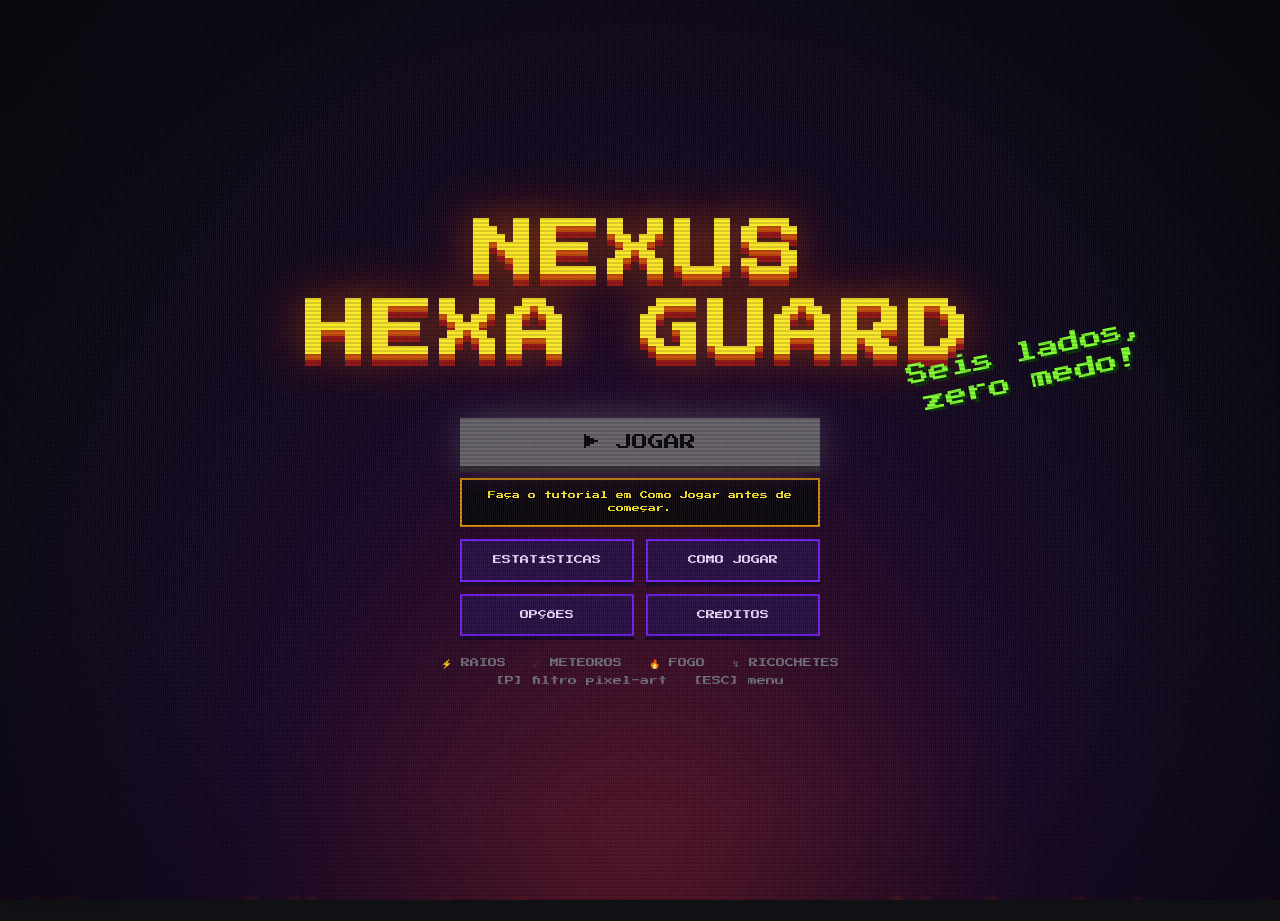
==== commit a44cee15: "Add files via upload" ====
--- a/index.html
+++ b/index.html
@@ -115,6 +115,8 @@
     <div id="hand-container">
         <span class="empty-hand-text" id="empty-hand">Nenhuma Carta</span>
     </div>
+    <button id="hand-arrow-l" class="hand-arrow" aria-label="Cartas anteriores" type="button">&#9664;</button>
+    <button id="hand-arrow-r" class="hand-arrow" aria-label="Próximas cartas" type="button">&#9654;</button>
     <div id="shop-overlay">
         <div id="shop-title">ONDA CONCLUÍDA. ESCOLHA SEU UPGRADE.</div>
         <div id="shop-gold-display" style="font-size: 28px; color: #fde047; font-weight: bold; margin-bottom: 10px; text-shadow: 0 4px 10px rgba(0,0,0,0.8);"><i class="fa-solid fa-coins"></i> Ouro: <span id="shop-gold-val">0</span></div>
--- a/css/style.css
+++ b/css/style.css
@@ -1 +1,74 @@
-#audio-controls-wrapper{position: fixed;bottom: 20px;right: 20px;display: flex;gap: 10px;z-index: 90000}.audio-btn{background: var(--panel-bg);border: 1px solid var(--border-color);border-radius: 12px;width: 45px;height: 45px;display: flex;align-items: center;justify-content: center;cursor: pointer;position: relative;box-shadow: 0 5px 15px rgba(0,0,0,0.5);transition: all 0.2s}.audio-btn:hover{border-color: #f0d000;transform: scale(1.05)}.audio-btn i{color: #f4f4f5;font-size: 20px}.slider-popup{position: absolute;bottom: 55px;left: 50%;transform: translateX(-50%);background: var(--panel-bg);border: 1px solid var(--border-color);border-radius: 12px;padding: 15px 10px;display: none;box-shadow: 0 5px 15px rgba(0,0,0,0.5);animation: slideUp 0.2s ease-out}.slider-popup.visible{display: flex}@keyframes slideUp{from{opacity: 0;transform: translateY(10px) translateX(-50%)}to{opacity: 1;transform: translateY(0) translateX(-50%)}}input[type=range][orient=vertical]{writing-mode: bt-lr;-webkit-appearance: slider-vertical;appearance: slider-vertical;width: 8px;height: 100px;padding: 0 5px;outline: none;background: transparent;cursor: pointer}#nx-dlg{position: fixed;left: 310px;right: 130px;bottom: 14px;z-index: 99999;display: flex;align-items: flex-end;pointer-events: none;visibility: hidden;opacity: 0;transform: translateY(44px);transition: opacity .35s,transform .4s cubic-bezier(.2,.9,.3,1.15),visibility 0s .4s}#nx-dlg.talk{visibility: visible;opacity: 1;transform: none;pointer-events: auto;transition-delay: 0s}#nx-dlg.review{z-index: 100002;left: 0;right: 0;margin: 0 auto;width: min(860px,94vw)}#nx-dlg.hold,#nx-task.hold{opacity: 0 !important;pointer-events: none !important}#nx-kn{width: 190px;height: 177px;flex: none;margin-right: -12px;position: relative;z-index: 2;pointer-events: none;filter: drop-shadow(0 6px 10px rgba(0,0,0,.7));transform-origin: 50% 100%}#nx-kn.kpop{animation: kpop .3s ease-out}@keyframes kpop{0%{transform: scale(.9) translateY(6px)}60%{transform: scale(1.04)}100%{transform: none}}#nx-box{flex: 1;position: relative;cursor: pointer;background: var(--panel-bg);border: 1px solid rgba(251,146,60,.35);border-top: 2px solid #fb923c;border-radius: 14px;padding: 24px 28px 20px;min-height: 100px;box-sizing: border-box;box-shadow: 0 10px 30px rgba(0,0,0,.8)}#nx-name{position: absolute;z-index: 5;white-space: nowrap;top: -14px;left: 22px;font: 10px 'Press Start 2P',monospace;letter-spacing: 1px;background: #c2410c;color: #ffedd5;padding: 7px 12px;border-radius: 6px;box-shadow: 0 3px 0 #7c2d12}#nx-txt{font-size: 17px;line-height: 1.55;color: #f4f4f5;min-height: 3.1em;padding-right: 14px}#nx-txt b{color: #fde047}#nx-caret{position: absolute;right: 18px;bottom: 9px;color: #fb923c;font-size: 13px;opacity: 0}#nx-box.done #nx-caret{opacity: 1;animation: kblink 1s ease-in-out infinite}@keyframes kblink{0%,100%{transform: translateY(0);opacity: 1}50%{transform: translateY(4px);opacity: .35}}#nx-skip,#nx-skip2{background: rgba(255,255,255,.05);border: 1px solid rgba(255,255,255,.08);color: #a1a1aa;cursor: pointer;font-size: 10px;font-weight: 900;text-transform: uppercase;letter-spacing: 1px;padding: 5px 10px;border-radius: 6px}#nx-skip{position: absolute;top: 8px;right: 12px}#nx-skip:hover,#nx-skip2:hover{background: rgba(239,68,68,.15);border-color: rgba(239,68,68,.4);color: #fca5a5}#nx-task{position: fixed;top: 14px;left: 50%;z-index: 99999;display: flex;align-items: center;gap: 12px;max-width: min(520px,92vw);background: var(--panel-bg);border: 1px solid rgba(251,146,60,.5);border-radius: 14px;padding: 6px 12px 6px 8px;pointer-events: none;box-shadow: 0 8px 24px rgba(0,0,0,.7);opacity: 0;transform: translate(-50%,-90px);transition: opacity .3s,transform .4s cubic-bezier(.2,.9,.3,1.15)}#nx-task.on{opacity: 1;transform: translate(-50%,0)}#nx-task img{width: 52px;height: 48px;flex: none}#nx-hint{font-size: 14px;line-height: 1.35;color: #f4f4f5}#nx-skip2{pointer-events: auto;flex: none}#nx-dim{position: fixed;inset: 0;z-index: 99980;background: rgba(4,5,10,.82);opacity: 0;visibility: hidden;pointer-events: none;transition: opacity .3s,visibility 0s .3s}#nx-dim.on{opacity: 1;visibility: visible;transition-delay: 0s}#nx-dim.block{pointer-events: auto}#nx-dim.hold{opacity: 0 !important;pointer-events: none !important}.nx-hl{animation: nxhl 1.1s ease-in-out infinite;border-radius: 10px;outline: 3px solid #fb923c;outline-offset: 9px}@keyframes nxhl{0%,100%{outline-color: #fb923c;box-shadow: 0 0 8px rgba(251,146,60,.5)}50%{outline-color: #fde047;box-shadow: 0 0 22px rgba(253,224,71,.7)}}@media (max-width: 900px){#nx-dlg{left: 8px;right: 8px;bottom: 8px}#nx-kn{width: 124px;height: 116px;margin-right: -10px}#nx-txt{font-size: 15px}#nx-box{padding: 22px 18px 18px}}@media (max-width: 520px){#nx-kn{width: 86px;height: 80px}#nx-name{font-size: 8px}#nx-hint{font-size: 12px}#nx-task img{width: 40px;height: 37px}}:root{--common: #a0a0a0;--rare: #0070dd;--epic: #a335ee;--legendary: #ff8000;--bg-dark: #0f1115;--panel-bg: rgba(20,22,28,0.93);--border-color: #2d313b}body{margin: 0;padding: 0;background-color: var(--bg-dark);color: #f4f4f5;font-family: 'Segoe UI',Tahoma,Geneva,Verdana,sans-serif;overflow: hidden;user-select: none;touch-action: none}#gameCanvas{display: block;image-rendering: pixelated}#custom-cursor{position: fixed;top: 0;left: 0;width: 20px;height: 20px;border: 1.5px solid rgba(234,179,8,0.7);border-radius: 50%;pointer-events: none;z-index: 10000;transform: translate(-50%,-50%);will-change: transform;transition: width 0.15s,height 0.15s,border-color 0.15s,background-color 0.15s;display: flex;align-items: center;justify-content: center}#custom-cursor::after{content: '';width: 3px;height: 3px;background: #eab308;border-radius: 50%;transition: 0.15s}#custom-cursor.targeting{width: 28px;height: 28px;border-color: rgba(239,68,68,0.6);background-color: rgba(239,68,68,0.06)}#custom-cursor.targeting::after{background: #ef4444}#custom-cursor.targeting-card{width: 24px;height: 24px;border-color: rgba(255,255,255,0.3);background-color: transparent}#custom-cursor.targeting-card::after{background: rgba(255,255,255,0.5)}#sidebar{position: absolute;top: 20px;left: 20px;width: 270px;max-height: calc(100vh - 40px);background: var(--panel-bg);border: 1px solid var(--border-color);border-radius: 16px;padding: 16px;box-sizing: border-box;box-shadow: 0 10px 30px rgba(0,0,0,0.8);z-index: 10;overflow-y: auto;overflow-x: hidden}#sidebar::-webkit-scrollbar{width: 4px}#sidebar::-webkit-scrollbar-track{background: transparent}#sidebar::-webkit-scrollbar-thumb{background: #3f3f46;border-radius: 4px}#sidebar::-webkit-scrollbar-thumb:hover{background: #52525b}#sidebar-title{display: flex;align-items: center;gap: 8px;font-size: 15px;font-weight: 900;color: #f0d000;text-transform: uppercase;letter-spacing: 2px;padding-bottom: 12px;margin-bottom: 12px;border-bottom: 1px solid #27272a}.hud-section{background: #18181b;border: 1px solid #27272a;border-radius: 10px;padding: 10px 12px;margin-bottom: 10px}.hud-section-label{font-size: 10px;font-weight: 800;letter-spacing: 2px;color: #52525b;text-transform: uppercase;margin-bottom: 8px}.hud-row{display: flex;align-items: center;gap: 6px;padding: 5px 0;border-bottom: 1px solid #1c1c1f;font-size: 14px}.hud-row:last-child{border-bottom: none;padding-bottom: 0}.hud-icon{font-size: 13px;width: 18px;text-align: center;flex-shrink: 0}.hud-key{color: #71717a;flex: 1}.hud-val{font-weight: bold;color: #f4f4f5}.highlight{color: #22c55e;font-weight: bold;transition: color 0.2s}.highlight.error-flash{color: #ef4444;text-shadow: 0 0 10px #ef4444}.section-title{font-size: 14px;color: #a1a1aa;text-transform: uppercase;margin: 25px 0 15px 0;font-weight: bold}.tower-option{display: flex;align-items: center;justify-content: space-between;background: #0f0f11;border: 1px solid #27272a;padding: 10px 12px;border-radius: 8px;margin-bottom: 8px;transition: all 0.2s cubic-bezier(0.25,0.46,0.45,0.94)}.tower-option.active{border-color: #f0d000;background: rgba(240,208,0,0.12);box-shadow: 0 0 12px rgba(240,208,0,0.25);transform: scale(1.03)}.tower-name{font-weight: bold;font-size: 13px}.tower-cost{color: #eab308;font-size: 12px;font-weight: bold}.magnet-btn{transition: transform 0.1s ease-out,box-shadow 0.2s;will-change: transform;cursor: pointer}.btn-action{width: 100%;padding: 13px;margin-top: 8px;border: none;border-radius: 10px;color: #fff;font-size: 14px;font-weight: bold;box-shadow: 0 5px 15px rgba(0,0,0,0.4)}#sidebar-buttons{position: sticky;bottom: 0;background: var(--panel-bg);padding-top: 10px;margin-top: 10px;border-top: 1px solid var(--border-color)}#btn-start-wave{background: linear-gradient(45deg,#16a34a,#22c55e)}#btn-auto-wave{background: #3f3f46;color: #a1a1aa;margin-top: 8px}#btn-auto-wave.on,#btn-skip-shop.on,#btn-speed.on{background: linear-gradient(45deg,#9a3412,#c2410c);color: #ffedd5;border: 1px solid #ea580c;box-shadow: 0 0 14px rgba(234,88,12,0.35),0 5px 15px rgba(0,0,0,0.4)}#btn-auto-wave.on:hover,#btn-skip-shop.on:hover,#btn-speed.on:hover{background: linear-gradient(45deg,#c2410c,#ea580c);color: #fff7ed}#btn-auto-wave.on:active,#btn-skip-shop.on:active,#btn-speed.on:active{background: #7c2d12;color: #ffedd5}#btn-skip-shop,#btn-speed{max-height: 0;margin: 0 !important;padding: 0;border: 0;font-size: 0;line-height: 0;opacity: 0;overflow: hidden;box-shadow: none !important;pointer-events: none;transition: all 0.3s cubic-bezier(0.25,0.46,0.45,0.94);background: #3f3f46;color: #a1a1aa}#btn-skip-shop.visible,#btn-speed.visible{max-height: 50px;margin-top: 8px !important;padding: 13px;font-size: 14px;line-height: normal;opacity: 1;box-shadow: 0 5px 15px rgba(0,0,0,0.4) !important;pointer-events: all}.btn-action:disabled{background: #27272a !important;color: #71717a !important;box-shadow: none !important;transform: none !important;pointer-events: none}:root{--card-scale: 0.80;--shop-offset: 0px;--btn-offset: 0px}#shop-overlay{position: absolute;top: 0;left: 0;width: 100%;height: 100%;background: rgba(0,0,0,0.9);display: flex;flex-direction: column;align-items: center;justify-content: flex-start;padding: 30px 0 40px 0;box-sizing: border-box;overflow-y: auto;overflow-x: hidden;opacity: 0;pointer-events: none;transition: opacity 0.5s ease,visibility 0s linear 0.5s;visibility: hidden;z-index: 50}#shop-overlay.active{opacity: 1;pointer-events: all;visibility: visible;transition: opacity 0.5s ease,visibility 0s}#shop-title{font-size: 32px;margin-bottom: 20px;color: #fff;text-shadow: 0 0 20px rgba(255,255,255,0.5);font-weight: bold}#shop-content{transform-origin: top center;display: flex;flex-direction: column;align-items: center}#shop-buttons{margin-top: 20px;display: flex;flex-direction: column;align-items: center;gap: 0}.cards-container{display: flex;gap: 20px;flex-wrap: nowrap !important;justify-content: center;align-items: flex-start;max-width: 100vw;margin: 0 auto}.card-wrapper{position: relative;width: 240px;height: 360px;flex-shrink: 0;will-change: transform;cursor: pointer;perspective: 800px;animation: cardEnter 0.5s cubic-bezier(0.175,0.885,0.32,1.275) backwards}@keyframes cardEnter{from{opacity: 0;transform: translateY(60px) scale(0.8) rotateX(20deg)}to{opacity: 1;transform: translateY(0) scale(1) rotateX(0deg)}}.card{width: 100%;height: 100%;background: linear-gradient(180deg,#1f1f23,#111113);border-radius: 16px;padding: 20px 15px;box-sizing: border-box;display: flex;flex-direction: column;align-items: center;border: 2px solid #27272a;position: relative;overflow: hidden;box-shadow: 0 20px 40px rgba(0,0,0,0.8);isolation: isolate;transition: opacity 0.3s,filter 0.3s}.pixel-canvas{position: absolute;inset: 0;width: 100%;height: 100%;pointer-events: none;z-index: 0;border-radius: 16px;opacity: 0.35;mix-blend-mode: overlay}.card.common{border-color: var(--common)}.card.rare{border-color: var(--rare)}.card.epic{border-color: var(--epic)}.card.legendary{border-color: transparent}.card-header{width: 100%;text-align: center;font-weight: bold;font-size: 20px;border-bottom: 1px solid rgba(255,255,255,0.1);padding-bottom: 10px;z-index: 2}.card-icon{font-size: 45px;margin: 15px auto;text-shadow: 0 0 15px rgba(0,0,0,0.8);z-index: 2}.card-desc{font-style: italic;font-size: 13px;color: #a1a1aa;text-align: center;line-height: 1.2;flex-grow: 1;z-index: 2}.card-stats{width: 100%;display: flex;flex-direction: column;gap: 4px;margin-bottom: auto;align-items: center;text-align: center;font-size: 14px;z-index: 2}.card-buff{color: #22c55e;font-weight: bold}.card-debuff{color: #ef4444;font-weight: bold}@keyframes buyAscend{0%{transform: scale(1);filter: brightness(1)}30%{transform: scale(1.1);filter: brightness(1.5)}100%{transform: scale(0) translateY(-150px) rotate(15deg);opacity: 0;filter: brightness(2)}}.card-wrapper.bought{animation: buyAscend 0.6s forwards cubic-bezier(0.55,0.085,0.68,0.53);pointer-events: none}.bought-stamp{position: absolute;top: 50%;left: 50%;transform: translate(-50%,-50%) rotate(-15deg);color: #22c55e;font-size: 35px;font-weight: 900;z-index: 100;text-shadow: 0 5px 15px #000;opacity: 0;pointer-events: none;animation: stampInCard 0.3s forwards cubic-bezier(0.175,0.885,0.32,1.275)}.blocked-stamp{position: absolute;top: 50%;left: 50%;transform: translate(-50%,-50%) rotate(-15deg);color: #ef4444;font-size: 35px;font-weight: 900;z-index: 100;text-shadow: 0 5px 15px #000;pointer-events: none;white-space: nowrap}@keyframes stampInCard{from{opacity: 0;transform: translate(-50%,-50%) rotate(-15deg) scale(3)}to{opacity: 1;transform: translate(-50%,-50%) rotate(-15deg) scale(1)}}#lootbox-modal{position: fixed;top: 0;left: 0;width: 100%;height: 100%;background: rgba(0,0,0,0.96);z-index: 9999;display: none;flex-direction: column;align-items: center;justify-content: center;opacity: 0;transition: opacity 0.4s ease}#lootbox-modal.visible{opacity: 1}.lootbox-chest{font-size: 120px;color: #a335ee;cursor: pointer;transition: transform 0.1s;text-shadow: 0 0 50px #a335ee}@keyframes boxShake{0%,100%{transform: translateX(0) rotate(0)}25%{transform: translateX(-15px) rotate(-8deg)}50%{transform: translateX(15px) rotate(8deg)}75%{transform: translateX(-15px) rotate(-8deg)}}.lootbox-shake{animation: boxShake 0.4s infinite}@keyframes stampIn{0%{transform: scale(3) rotate(-6deg);opacity: 0;filter: blur(8px)}60%{transform: scale(0.92) rotate(1deg);opacity: 1;filter: blur(0)}80%{transform: scale(1.05) rotate(-0.5deg)}100%{transform: scale(1) rotate(0deg);opacity: 1;filter: blur(0)}}@keyframes iconReveal{0%{transform: scale(0) rotate(-20deg);opacity: 0;filter: blur(20px) brightness(3)}50%{transform: scale(1.3) rotate(5deg);filter: blur(0) brightness(1.5)}75%{transform: scale(0.95) rotate(-2deg)}100%{transform: scale(1) rotate(0deg);opacity: 1;filter: blur(0) brightness(1)}}@keyframes rarityPulse{0%,100%{text-shadow: 0 0 30px currentColor,0 0 60px currentColor}50%{text-shadow: 0 0 60px currentColor,0 0 100px currentColor,0 0 5px #fff}}@keyframes electricRotate{100%{transform: rotate(1turn)}}@keyframes epicRotateSlow{100%{transform: translate(-50%,-50%) rotate(1turn)}}@keyframes rarePulse{0%,100%{box-shadow:0 0 4px 1px rgba(0,112,221,.25)}50%{box-shadow:0 0 8px 2px rgba(56,189,248,.45)}}@keyframes epicGlow{0%,100%{box-shadow:0 0 5px 1px rgba(163,53,238,.3)}50%{box-shadow:0 0 10px 3px rgba(200,80,255,.5)}}@keyframes legendaryAura{0%,100%{box-shadow:0 0 7px 2px rgba(255,128,0,.45)}50%{box-shadow:0 0 12px 3px rgba(255,200,0,.6)}}@keyframes legendaryEnter{0%{transform:scale(.4) rotate(-12deg);opacity:0;filter:brightness(4)}55%{transform:scale(1.1) rotate(2deg)}100%{transform:scale(1) rotate(0);opacity:1;filter:brightness(1)}}@keyframes epicEnter{0%{transform:scale(.55) translateY(40px);opacity:0;filter:brightness(2.5)}100%{transform:scale(1) translateY(0);opacity:1;filter:brightness(1)}}@keyframes rareEnter{0%{transform:scale(.7) translateY(25px);opacity:0}100%{transform:scale(1) translateY(0);opacity:1}}@keyframes commonEnter{0%{opacity:0;transform:translateY(30px)}100%{opacity:1;transform:translateY(0)}}.card-wrapper.common{border-radius: 16px;animation: commonEnter .3s ease backwards;box-shadow: 0 4px 14px rgba(0,0,0,.5)}.card-wrapper.common .card{border-color: rgba(160,160,160,.45);background: linear-gradient(155deg,#1e1e22,#131316)}.card-wrapper.rare{border-radius: 18px;animation: rareEnter .38s cubic-bezier(.175,.885,.32,1.275) backwards,rarePulse 2.6s ease-in-out .38s infinite}.card-wrapper.rare .card{border-color: rgba(0,112,221,.65);background: linear-gradient(155deg,#0c1828,#090d18);box-shadow: 0 0 18px rgba(0,112,221,.2) inset,0 20px 40px rgba(0,0,0,.8)}.card-wrapper.epic{overflow: hidden;border-radius: 20px;animation: epicEnter .45s cubic-bezier(.175,.885,.32,1.275) backwards,epicGlow 2.3s ease-in-out .45s infinite}.card-wrapper.epic::before{content:'';position:absolute;z-index:0;left:50%;top:50%;width:210%;height:210%;transform:translate(-50%,-50%);background:conic-gradient(from 0deg,transparent 68%,#a335ee 78%,#df80ff 87%,transparent 94%);animation:epicRotateSlow 3s linear infinite}.card-wrapper.epic::after{content:'';position:absolute;z-index:1;inset:2px;background:#0d0914;border-radius:18px}.card-wrapper.epic .card{position:relative;z-index:2;border-color:rgba(163,53,238,.6);background:linear-gradient(155deg,#160e24,#0b0715);box-shadow:0 0 22px rgba(163,53,238,.22) inset,0 20px 40px rgba(0,0,0,.8)}.card-wrapper.legendary{overflow:hidden;border-radius:20px;animation:legendaryEnter .7s cubic-bezier(.175,.885,.32,1.275) backwards,legendaryAura 2s ease-in-out .7s infinite}.card-wrapper.legendary::before{content:'';position:absolute;z-index:0;left:50%;top:50%;width:210%;height:210%;transform:translate(-50%,-50%);background:conic-gradient(from 0deg,transparent 58%,#c04800 68%,#ff8800 76%,#ffe000 84%,#fff3a0 87%,#ffe000 91%,transparent 97%);animation:epicRotateSlow 1.9s linear infinite}.card-wrapper.legendary::after{content:'';position:absolute;z-index:1;inset:3px;background:#100900;border-radius:16px}.card-wrapper.legendary .card{position:relative;z-index:2;border-color:transparent;background:linear-gradient(155deg,#1e1000,#0d0600);box-shadow:0 0 35px rgba(255,150,0,.28) inset,0 20px 40px rgba(0,0,0,.9)}#reroll-btn{background: #eab308;color: #000;border: none;padding: 15px 30px;font-weight: bold;font-size: 18px;border-radius: 8px;transition: all 0.2s}#reroll-btn:hover{background: #fde047;transform: scale(1.05);box-shadow: 0 0 15px rgba(234,179,8,0.5)}#lootbox-btn{background: #a335ee;color: #fff;border: none;padding: 15px 30px;font-weight: bold;font-size: 18px;border-radius: 8px;transition: all 0.2s}#hand-container{position: absolute;bottom: 20px;left: 50%;transform: translateX(-50%);display: flex;gap: 15px;z-index: 20;padding: 15px;background: rgba(0,0,0,0.4);border-radius: 20px;min-width: 100px;min-height: 120px;align-items: center;justify-content: center}.hand-card{width: 75px;height: 105px;background: #18181b;border: 2px solid;border-radius: 8px;padding: 5px;cursor: grab;user-select: none;display: flex;flex-direction: column;justify-content: center;align-items: center;transition: transform 0.2s;font-size: 11px;text-align: center;font-weight: bold}.hand-card .mini-icon{font-size: 26px;margin-bottom: 4px;color: #fff}.hand-card:hover{transform: translateY(-10px)}.hand-card.dragging{opacity: 0.65;box-shadow: 0 30px 60px rgba(0,0,0,0.9);cursor: grabbing;z-index: 1000}.empty-hand-text{color: #52525b;font-size: 14px;position: absolute;pointer-events: none}#controls-hint{position: absolute;z-index: 12;top: 20px;right: 20px;text-align: right;color: #71717a;font-size: 14px;background: var(--panel-bg);padding: 15px;border-radius: 10px;border: 1px solid #27272a}#tooltip{position: absolute;pointer-events: none;background: rgba(15,17,21,0.95);border: 1px solid #3f3f46;border-radius: 12px;padding: 25px;color: #fff;font-size: 16px;z-index: 9999;opacity: 0;box-shadow: 0 15px 40px rgba(0,0,0,0.9);width: 320px;transform: scale(0.8) translateY(15px);transition: opacity 0.15s ease-out,transform 0.15s cubic-bezier(0.175,0.885,0.32,1.275)}#tooltip.visible{opacity: 1;transform: scale(1) translateY(0)}@keyframes popScale{0%{transform: scale(1)}50%{transform: scale(1.5);color: #fde047}100%{transform: scale(1)}}.gold-pop{animation: popScale 0.2s cubic-bezier(0.175,0.885,0.32,1.275);display: inline-block}.tut-header{padding-top: 55px !important}.tut-btn-skip::after{content: attr(data-tooltip);position: absolute;top: 120%;right: 0;background: #18181b;color: #a1a1aa;padding: 8px 12px;border-radius: 6px;font-size: 12px;font-weight: bold;text-transform: none;letter-spacing: normal;white-space: nowrap;opacity: 0;pointer-events: none;transform: translateY(-5px);transition: all 0.2s cubic-bezier(0.175,0.885,0.32,1.275);border: 1px solid #27272a;box-shadow: 0 5px 15px rgba(0,0,0,0.8)}.tut-btn-skip:hover::after{opacity: 1;transform: translateY(0)}.alignment-glow{position: absolute;inset: 0;z-index: 1;pointer-events: none;border-radius: 14px;animation: alignPulse 2s infinite alternate ease-in-out;will-change: opacity;mix-blend-mode: screen}.alignment-glow.angelic{box-shadow: 0 0 50px rgba(253,224,71,0.4) inset,0 0 15px rgba(255,255,255,0.3) inset;border: 1px solid rgba(253,224,71,0.6)}.alignment-glow.demonic{box-shadow: 0 0 50px rgba(239,68,68,0.4) inset,0 0 15px rgba(239,68,68,0.6) inset;border: 1px solid rgba(239,68,68,0.6)}@keyframes alignPulse{0%{opacity: 0.5}100%{opacity: 1}}.btn-action:focus{outline: none;box-shadow: none}#gameCanvas{position: relative;z-index: 1}#battle-rays-canvas{image-rendering: pixelated}#fx-gl{position: fixed;top: 0;left: 0;width: 100%;height: 100%;z-index: 0;pointer-events: none;image-rendering: pixelated}#sidebar-title,.btn-action,#shop-title,.hud-section-label,#tooltip b{font-family: 'Press Start 2P',monospace !important}#sidebar-title{font-size: 11px;color: #fde047;text-shadow: 2px 2px 0 #7f1d1d,0 0 14px rgba(253,224,71,.5)}.btn-action{font-size: 10px !important;letter-spacing: 1px;text-shadow: 2px 2px 0 rgba(0,0,0,.7)}.hud-section-label{font-size: 8px !important}#fx-px span{position: absolute;bottom: -2px;right: 2px;font: 7px 'Press Start 2P',monospace;color: #fde047}.fx-banner{position: fixed;left: 50%;top: 24%;transform: translate(-50%,-50%);z-index: 99990;pointer-events: none;white-space: nowrap;font: 34px 'Press Start 2P',monospace;text-shadow: 4px 4px 0 #000,-2px -2px 0 #000,2px -2px 0 #000,-2px 2px 0 #000,0 0 30px currentColor;animation: fxBan 1.9s cubic-bezier(.2,1.6,.4,1) forwards}.fx-banner.sm{font-size: 20px;animation-duration: 1.3s}.fx-banner.has-sw{display: flex;align-items: center;justify-content: center;gap: .55em;line-height: 1}.fx-banner.has-sw>span{display: block;padding-top: .08em}.fx-banner .fx-sw{display: block;flex: none;width: 1.25em;height: 1.25em;filter: drop-shadow(2px 0 0 #000) drop-shadow(-2px 0 0 #000) drop-shadow(0 2px 0 #000) drop-shadow(0 -2px 0 #000) drop-shadow(3px 3px 0 #000)}.fx-banner .fx-sw svg{display: block;width: 100%;height: 100%}#btn-give-up{font-size: 8px !important;line-height: 1.6;padding: 13px 6px;white-space: nowrap}html.parts-0 .sp-embers{display: none}html.parts-1 .sp-embers i:nth-child(n+9){display: none}@keyframes fxBan{0%{transform: translate(-50%,-50%) scale(3) rotate(-6deg);opacity: 0}12%{transform: translate(-50%,-50%) scale(1) rotate(2deg);opacity: 1}20%{transform: translate(-50%,-50%) scale(1.08) rotate(-1deg)}80%{opacity: 1;transform: translate(-50%,-55%) scale(1)}100%{opacity: 0;transform: translate(-50%,-90%) scale(.9)}}#fx-combo{position: fixed;top: 70px;left: 50%;transform: translateX(-50%);z-index: 9500;pointer-events: none;opacity: 0;transition: opacity .3s;font: 18px 'Press Start 2P',monospace;color: #fde047;text-shadow: 3px 3px 0 #7f1d1d,0 0 18px #f97316}#fx-combo.pop{animation: fxPop .25s ease-out}@keyframes fxPop{0%{transform: translateX(-50%) scale(1.8)}100%{transform: translateX(-50%) scale(1)}}#splash{position: fixed;inset: 0;z-index: 100001;display: flex;flex-direction: column;align-items: center;justify-content: center;gap: 26px;text-align: center;background: radial-gradient(ellipse at 50% 110%,#5b1d2a 0%,#1a0b26 45%,#07040c 100%);transition: opacity .6s,transform .6s;overflow: hidden}#splash.out{opacity: 0;transform: scale(1.3);pointer-events: none}.sp-embers{position: absolute;inset: 0;pointer-events: none}.sp-embers i{position: absolute;bottom: -10px;background: #f97316;box-shadow: 0 0 8px #f97316;animation: spUp linear infinite}@keyframes spUp{to{transform: translateY(-110vh) translateX(40px);opacity: 0}}.sp-logo{font: clamp(28px,6vw,64px)/1.25 'Press Start 2P',monospace;color: #fde047;position: relative;letter-spacing: 3px;text-shadow: 0 6px 0 #b45309,0 12px 0 #7f1d1d,0 0 50px rgba(249,115,22,.7);animation: spLogo 2.4s ease-in-out infinite}@keyframes spLogo{0%,100%{transform: translateY(0) rotate(-1deg)}50%{transform: translateY(-10px) rotate(1deg)}}.sp-sub{font: clamp(10px,1.6vw,16px) 'Press Start 2P',monospace;color: #c4b5fd;text-shadow: 3px 3px 0 #000;animation: spBlink 1.2s steps(2) infinite}@keyframes spBlink{50%{color: #f0abfc}}#splash button{font: 18px 'Press Start 2P',monospace;padding: 18px 44px;color: #1a0b26;background: #fde047;border: 0;cursor: pointer;z-index: 2;box-shadow: 0 6px 0 #b45309,0 0 40px rgba(253,224,71,.6);transition: transform .1s}#splash button:hover{transform: translateY(3px) scale(1.05);box-shadow: 0 3px 0 #b45309,0 0 60px rgba(253,224,71,.9)}#splash small{font: 9px 'Press Start 2P',monospace;color: #71717a;line-height: 2;z-index: 2}#sidebar-title{gap: 10px;letter-spacing: 1px;line-height: 1.7;font-size: 10px;text-transform: uppercase}#sidebar-title .st-ico{font-size: 24px;line-height: 1;text-shadow: none;font-family: 'Segoe UI Emoji','Apple Color Emoji','Noto Color Emoji',sans-serif !important;flex-shrink: 0}#sidebar-title .st-txt{min-width: 0;white-space: nowrap}#fx-over{position: fixed;inset: 0;z-index: 2147483647;pointer-events: none;--px: 2px;background: radial-gradient(ellipse at 50% 50%,transparent 58%,rgba(8,3,16,.5) 100%),repeating-linear-gradient(0deg,rgba(0,0,0,.14) 0,rgba(0,0,0,.14) var(--px),transparent var(--px),transparent calc(var(--px) * 2)),repeating-linear-gradient(90deg,rgba(255,255,255,.04) 0,rgba(255,255,255,.04) 1px,transparent 1px,transparent var(--px));-webkit-backdrop-filter: contrast(1.1) saturate(1.22);backdrop-filter: contrast(1.1) saturate(1.22)}#fx-over::after{content: '';position: absolute;inset: 0;opacity: .07;mix-blend-mode: overlay;image-rendering: pixelated;background-image: url("data:image/svg+xml;utf8,<svg xmlns='http://www.w3.org/2000/svg' width='96' height='96'><filter id='n'><feTurbulence type='fractalNoise' baseFrequency='.9' numOctaves='2' stitchTiles='stitch'/><feColorMatrix type='saturate' values='0'/></filter><rect width='96' height='96' filter='url(%23n)'/></svg>")}html.nx-lite #fx-over{-webkit-backdrop-filter: none;backdrop-filter: none}html.nx-lite #fx-over::after{display: none}#splash{gap: 18px}#splash.out{visibility: hidden;transition: opacity .6s,transform .6s,visibility 0s .6s}#splash.out *{animation-play-state: paused !important}.sp-status{font: 9px 'Press Start 2P',monospace;color: #fb923c;text-shadow: 2px 2px 0 #000;min-height: 12px;z-index: 2}.sp-lock{display: none;font: 8px 'Press Start 2P',monospace;line-height: 1.7;text-align: center;color: #fde047;background: rgba(0,0,0,.6);border: 2px solid #ca8a04;padding: 9px 10px;text-shadow: 1px 1px 0 #000}.sp-menu.locked .sp-lock{display: block}.sp-lock.shake{animation: spNo .32s}@keyframes spNo{0%,100%{transform: translateX(0)}25%{transform: translateX(-7px)}75%{transform: translateX(7px)}}#splash .sp-menu button.locked{filter: grayscale(1) brightness(.55);opacity: .8;cursor: not-allowed}#splash .sp-menu button.locked:hover,#splash .sp-menu button.locked:active{transform: none}.sp-menu{display: flex;flex-direction: column;gap: 12px;width: min(360px,84vw);z-index: 2}.sp-row{display: flex;gap: 12px}.sp-row button{flex: 1;min-width: 0}#splash .sp-menu button.sp-main{width: 100%;font-size: 16px;padding: 16px 10px}#splash .sp-menu button.sp-sec{font: 9px 'Press Start 2P',monospace;padding: 13px 8px;color: #e9d5ff;background: #2a1540;border: 2px solid #6d28d9;box-shadow: 0 4px 0 #1a0b26;letter-spacing: 0;line-height: 1.4;transition: transform .1s,background .15s,color .15s,border-color .15s}#splash .sp-menu button.sp-sec:hover{transform: translateY(2px);background: #c2410c;border-color: #fb923c;color: #fff7ed;box-shadow: 0 2px 0 #7c2d12}#splash .sp-menu button.sp-sec:active{transform: translateY(4px);box-shadow: none;background: #9a3412}@media (max-height: 720px){#splash{gap: 10px}.sp-logo{font-size: clamp(22px,4.6vw,44px) !important}#splash small{display: none}}input[type=range][orient=vertical],.nx-row input[type=range]{-webkit-appearance: none;appearance: none;background: transparent;--nx-thumb: #ea580c}input[type=range][orient=vertical]{--nx-thumb: #fde047;writing-mode: vertical-lr;direction: rtl;width: 18px;height: 100px;padding: 0}.nx-row input[type=range]{height: 18px}input[type=range][orient=vertical]::-webkit-slider-runnable-track{width: 4px;height: 100%;background: #3f3f46;border-radius: 2px}.nx-row input[type=range]::-webkit-slider-runnable-track{height: 4px;background: #3f3f46;border-radius: 2px}input[type=range][orient=vertical]::-moz-range-track{width: 4px;background: #3f3f46;border-radius: 2px}.nx-row input[type=range]::-moz-range-track{height: 4px;background: #3f3f46;border-radius: 2px}input[type=range][orient=vertical]::-webkit-slider-thumb,.nx-row input[type=range]::-webkit-slider-thumb{-webkit-appearance: none;appearance: none;width: 16px;height: 16px;border: 0;border-radius: 0;background: var(--nx-thumb);clip-path: polygon(50% 0,100% 50%,50% 100%,0 50%)}.nx-row input[type=range]::-webkit-slider-thumb{margin-top: -6px}input[type=range][orient=vertical]::-webkit-slider-thumb{margin-left: -6px}input[type=range][orient=vertical]::-moz-range-thumb,.nx-row input[type=range]::-moz-range-thumb{width: 16px;height: 16px;border: 0;border-radius: 0;background: var(--nx-thumb);clip-path: polygon(50% 0,100% 50%,50% 100%,0 50%)}.nx-box,#nx-body,.sp-status,#splash small{font-family: 'Press Start 2P',monospace}#nx-body{font-size: 8px;line-height: 1.9}#nx-title{font-size: 10px}.nx-btn,.nx-sec{font-size: 7px}.nx-row{gap: 10px}.nx-stat span{font-size: 7px;line-height: 1.6}.nx-row small{font-size: 6px;line-height: 1.6;margin-top: 4px}.nx-hist{font-size: 7px;line-height: 1.7}.nx-stat b{font-size: 10px}.nx-modal{position: fixed;inset: 0;z-index: 100003;display: none;align-items: center;justify-content: center;padding: 20px;box-sizing: border-box;background: rgba(5,3,10,.82)}.nx-modal.open{display: flex;animation: nxFade .2s ease-out}@keyframes nxFade{from{opacity: 0}to{opacity: 1}}.nx-box{width: min(560px,100%);max-height: 88vh;display: flex;flex-direction: column;background: linear-gradient(180deg,#1c0f2b,#0f0818);border: 2px solid #7c3aed;box-shadow: 0 0 0 4px #1a0b26,0 0 50px rgba(124,58,237,.35),0 25px 60px rgba(0,0,0,.8)}.nx-head{display: flex;align-items: center;justify-content: space-between;padding: 14px 16px;border-bottom: 2px solid #3b1d63}#nx-title{font: 12px 'Press Start 2P',monospace;color: #fde047;text-shadow: 2px 2px 0 #7f1d1d;line-height: 1.5}.nx-x{font: 12px 'Press Start 2P',monospace;background: #2a1540;color: #e9d5ff;border: 2px solid #6d28d9;padding: 8px 10px;cursor: pointer}.nx-x:hover{background: #c2410c;border-color: #fb923c;color: #fff7ed}#nx-body{padding: 16px;overflow-y: auto;color: #d4d4d8;font-size: 14px;line-height: 1.55}#nx-body::-webkit-scrollbar{width: 6px}#nx-body::-webkit-scrollbar-thumb{background: #4c1d95}.nx-sec{font: 9px 'Press Start 2P',monospace;color: #fb923c;margin: 18px 0 10px;letter-spacing: 1px}.nx-sec:first-child{margin-top: 0}.nx-grid{display: grid;grid-template-columns: repeat(auto-fill,minmax(150px,1fr));gap: 10px}.nx-stat{background: #160c24;border: 1px solid #3b1d63;padding: 10px 12px}.nx-stat b{display: block;font: 13px 'Press Start 2P',monospace;color: #fde047;margin-bottom: 6px;word-break: break-all}.nx-stat span{font-size: 12px;color: #a1a1aa}.nx-row{display: flex;align-items: center;justify-content: space-between;gap: 14px;padding: 10px 0;border-bottom: 1px solid #2a1540}.nx-row:last-child{border-bottom: none}.nx-row label{flex: 1;color: #e4e4e7}.nx-row small{display: block;color: #71717a;font-size: 11px}.nx-row input[type=range]{width: 170px;accent-color: #ea580c;cursor: pointer}.nx-seg{display: flex}.nx-seg button{margin: 0 -1px 0 0}.nx-btn{font: 9px 'Press Start 2P',monospace;padding: 10px 12px;color: #e9d5ff;background: #2a1540;border: 2px solid #6d28d9;cursor: pointer;transition: background .15s,color .15s}.nx-btn:hover{background: #7c2d12;border-color: #fb923c;color: #fff7ed}.nx-btn.on{background: linear-gradient(45deg,#9a3412,#c2410c);border-color: #ea580c;color: #ffedd5}.nx-btn.danger{border-color: #b91c1c;color: #fca5a5;background: #2a0f12}.nx-btn.danger:hover{background: #991b1b;color: #fff;border-color: #ef4444}.nx-hist{display: flex;justify-content: space-between;gap: 10px;padding: 8px 0;border-bottom: 1px solid #2a1540;font-size: 13px}.nx-keys{list-style: none;padding: 0;margin: 0}.nx-keys li{padding: 6px 0;border-bottom: 1px solid #2a1540}.nx-keys kbd{font: 9px 'Press Start 2P',monospace;background: #2a1540;border: 1px solid #6d28d9;color: #fde047;padding: 4px 6px;margin-right: 6px}.nx-credits{text-align: center}.nx-credits .big{font: 16px/1.5 'Press Start 2P',monospace;color: #fde047;text-shadow: 3px 3px 0 #7f1d1d;margin: 6px 0 14px}.nx-credits p{margin: 4px 0}.nx-actions{display: flex;gap: 12px;justify-content: center;margin-top: 18px}#nx-meta-btn{position:fixed;left:14px;bottom:14px;z-index:8500;background:#18181b;border:1px solid #eab308;color:#fde047;font:900 13px sans-serif;padding:10px 14px;border-radius:10px;cursor:pointer;box-shadow:0 5px 15px rgba(0,0,0,.5)}#nx-meta-btn:hover{background:#27272a;transform:scale(1.05)}#nx-meta-modal{position:fixed;inset:0;background:rgba(5,5,10,.92);z-index:95000;display:none;align-items:flex-start;justify-content:center;overflow-y:auto;padding:30px 14px}#nx-meta-modal.open{display:flex}.nxm-box{background:linear-gradient(180deg,#18181b,#0f1115);border:1px solid #3f3f46;border-radius:16px;max-width:620px;width:100%;padding:22px;color:#e4e4e7;font-family:sans-serif}.nxm-h{display:flex;justify-content:space-between;align-items:center;margin-bottom:14px}.nxm-h b{font-size:20px;color:#fde047}.nxm-x{background:none;border:1px solid #3f3f46;color:#a1a1aa;border-radius:8px;padding:6px 12px;cursor:pointer}.nxm-s{font-size:11px;letter-spacing:2px;color:#71717a;margin:18px 0 8px;font-weight:900}.nxm-row{display:flex;justify-content:space-between;align-items:center;gap:10px;background:#111114;border:1px solid #27272a;border-radius:10px;padding:10px 12px;margin-bottom:6px;font-size:13px}.nxm-row small{color:#71717a;display:block}.nxm-buy{background:#eab308;color:#000;border:none;border-radius:8px;padding:8px 12px;font-weight:900;cursor:pointer;white-space:nowrap}.nxm-buy:disabled{background:#27272a;color:#52525b;cursor:not-allowed}.nxm-bar{height:6px;background:#27272a;border-radius:4px;margin-top:6px;overflow:hidden}.nxm-bar i{display:block;height:100%;background:#22c55e}.nxm-ach{opacity:.4}.nxm-ach.on{opacity:1;border-color:#eab308}#nx-combo{position:fixed;top:78px;left:50%;transform:translateX(-50%);z-index:8000;pointer-events:none;text-align:center;font:900 28px sans-serif;color:#f97316;text-shadow:0 0 14px #f97316,2px 2px 0 #000;opacity:0;transition:opacity .2s}#nx-combo small{display:block;font-size:12px;color:#fde047;letter-spacing:2px}#nx-combo.pop{animation:nxpop .18s}@keyframes nxpop{50%{transform:translateX(-50%) scale(1.3)}}#nx-toasts{position:fixed;top:14px;right:14px;z-index:99000;display:flex;flex-direction:column;gap:8px;pointer-events:none}.nx-toast{background:#18181b;border:1px solid #eab308;color:#fde047;padding:10px 14px;border-radius:10px;font:700 13px sans-serif;box-shadow:0 5px 20px rgba(0,0,0,.6);animation:nxin .3s}@keyframes nxin{from{transform:translateX(40px);opacity:0}}#nx-go-extra{background:rgba(234,179,8,.08);border:1px solid rgba(234,179,8,.35);border-radius:14px;padding:16px;margin-bottom:22px;color:#e4e4e7;font-family:sans-serif}#nx-go-extra .t{font-size:18px;font-weight:900;color:#fde047;margin-bottom:6px}#nx-go-extra button{background:#27272a;color:#f4f4f5;border:1px solid #3f3f46;border-radius:8px;padding:8px 14px;margin:8px 4px 0;font-weight:700;cursor:pointer}html.nx-touch,html.nx-touch body{height: 100%;overscroll-behavior: none;-webkit-tap-highlight-color: transparent;-webkit-touch-callout: none;-webkit-text-size-adjust: 100%}html.nx-touch body{position: fixed;inset: 0;width: 100%}html.nx-touch #custom-cursor{display: none}html.nx-touch #gameCanvas{touch-action: none}html.nx-touch button,html.nx-touch .audio-btn,html.nx-touch .tower-option,html.nx-touch .hand-card{touch-action: manipulation}html.nx-touch .hand-card{touch-action: none;-webkit-user-drag: none}html.nx-touch #sidebar,html.nx-touch #shop-overlay,html.nx-touch #gameover-overlay,html.nx-touch #nx-body,html.nx-touch #nx-meta-modal,html.nx-touch .nx-modal .nx-box,html.nx-touch #team-modal{touch-action: pan-y;overscroll-behavior: contain;-webkit-overflow-scrolling: touch}#nx-mini{display: none}html.nx-touch #nx-mini{position: fixed;z-index: 16;display: flex;align-items: center;gap: 6px;top: calc(env(safe-area-inset-top,0px) + 8px);left: calc(env(safe-area-inset-left,0px) + 8px);padding: 4px 6px;background: rgba(20,22,28,.93);border: 1px solid #2d313b;border-radius: 12px;box-shadow: 0 6px 18px rgba(0,0,0,.7)}html.nx-touch #nx-mini.hide{display: none}html.nx-touch #nx-mini .nx-m{font-size: 14px;color: #a1a1aa;white-space: nowrap;padding: 0 4px}html.nx-touch #nx-mini .nx-m b{color: #f4f4f5;font-size: 15px}html.nx-touch #nx-m-hp{color: #22c55e !important}html.nx-touch #nx-m-hp.danger{color: #ef4444 !important}html.nx-touch #nx-m-gold{color: #fde047 !important}html.nx-touch #nx-mini button{min-width: 44px;min-height: 44px;border: 1px solid #3f3f46;border-radius: 10px;background: #27272a;color: #f4f4f5;font: 9px 'Press Start 2P',monospace;padding: 0 10px}html.nx-touch #nx-mini button i{font-size: 18px}html.nx-touch #nx-mini button.on{background: #7c2d12;border-color: #fb923c}html.nx-touch #nx-mini-go{background: linear-gradient(45deg,#16a34a,#22c55e);border-color: #22c55e;color: #fff}html.nx-touch #nx-mini-go:disabled{background: #27272a;color: #71717a;border-color: #3f3f46}html.nx-touch #sidebar{position: fixed;top: calc(env(safe-area-inset-top,0px) + 60px);left: calc(env(safe-area-inset-left,0px) + 8px);bottom: calc(env(safe-area-inset-bottom,0px) + 8px);width: min(250px,46vw);max-height: none;padding: 10px;border-radius: 14px;transform: translateX(calc(-100% - 24px));transition: transform .2s ease-out;z-index: 17}html.nx-touch #sidebar.nx-open,html.nx-touch #sidebar.nx-force{transform: none}html.nx-touch body:has(#sidebar.nx-open) #nx-meta-btn,html.nx-touch body:has(#sidebar.nx-force) #nx-meta-btn,html.nx-touch body:has(#nx-dlg.talk) #nx-meta-btn{display: none}html.nx-touch #sidebar-title{display: none}html.nx-touch .hud-section{padding: 6px 10px;margin-bottom: 6px}html.nx-touch .hud-section-label{margin-bottom: 4px}html.nx-touch .hud-row{padding: 3px 0;font-size: 13px}html.nx-touch .tower-option{padding: 12px;margin-bottom: 6px;min-height: 44px;box-sizing: border-box}html.nx-touch #sidebar-buttons{display: grid;grid-template-columns: 1fr 1fr;gap: 6px;margin-top: 6px;padding-top: 6px}html.nx-touch #sidebar-buttons .btn-action{margin: 0 !important;min-height: 44px;padding: 8px 6px;font-size: 8px;line-height: 1.5}html.nx-touch #btn-start-wave,html.nx-touch #btn-give-up{grid-column: 1 / -1}html.nx-touch #btn-skip-shop:not(.visible),html.nx-touch #btn-speed:not(.visible){display: none}html.nx-touch #controls-hint.nx-hl{z-index: 99985;opacity: 1}html.nx-touch #controls-hint{top: calc(env(safe-area-inset-top,0px) + 60px);right: calc(env(safe-area-inset-right,0px) + 8px);font-size: 11px;line-height: 1.5;padding: 8px 10px;max-width: 34vw;opacity: .85;pointer-events: none}html.nx-touch #hand-container{bottom: calc(env(safe-area-inset-bottom,0px) + 8px);padding: 8px;gap: 8px;min-width: 90px;min-height: 100px;border-radius: 16px;flex-wrap: wrap;max-width: max(150px,calc(100vw - 460px));box-sizing: border-box}html.nx-touch .hand-card{width: 62px;height: 88px;font-size: 10px;padding: 3px}html.nx-touch .hand-card .mini-icon{font-size: 22px}@media (hover: none){.hand-card:hover{transform: none}}html.nx-touch #audio-controls-wrapper{bottom: calc(env(safe-area-inset-bottom,0px) + 8px);right: calc(env(safe-area-inset-right,0px) + 8px);gap: 8px}html.nx-touch .audio-btn{width: 48px;height: 48px}html.nx-touch #nx-meta-btn{left: calc(env(safe-area-inset-left,0px) + 8px);bottom: calc(env(safe-area-inset-bottom,0px) + 8px);padding: 12px 14px;min-height: 44px}html.nx-touch #tooltip{width: min(320px,62vw);padding: 14px;font-size: 14px}html.nx-touch #shop-overlay{padding: calc(env(safe-area-inset-top,0px) + 10px) 0 calc(env(safe-area-inset-bottom,0px) + 16px) 0}html.nx-touch #shop-title{font-size: clamp(12px,3.4vw,22px);line-height: 1.5;text-align: center;padding: 0 12px;margin-bottom: 8px}html.nx-touch #shop-gold-display{font-size: 18px !important;margin-bottom: 4px !important}html.nx-touch #shop-buttons{margin-top: 6px}html.nx-touch #shop-buttons>div{flex-wrap: wrap;justify-content: center;gap: 8px !important}html.nx-touch #reroll-btn,html.nx-touch #lootbox-btn,html.nx-touch #close-shop-btn{min-height: 44px}html.nx-touch #lootbox-title{font-size: 18px !important;margin-bottom: 20px !important;text-align: center;padding: 0 12px}html.nx-touch #lootbox-chest{font-size: 90px}html.nx-touch #gameover-overlay{padding: calc(env(safe-area-inset-top,0px) + 16px) 14px calc(env(safe-area-inset-bottom,0px) + 16px) !important}html.nx-touch #gameover-overlay>div>div:first-child{font-size: clamp(30px,8vw,52px) !important}html.nx-touch #giveup-overlay>div{max-width: 92vw !important;padding: 22px !important;box-sizing: border-box}html.nx-touch #giveup-overlay .btn-action{min-height: 48px}html.nx-touch #nx-body{font-size: 10px}html.nx-touch .nx-btn{font-size: 9px;min-height: 44px}html.nx-touch .nx-x{min-width: 44px;min-height: 44px}html.nx-touch .nx-box{max-height: calc(100dvh - 24px)}html.nx-touch .nx-modal{padding: calc(env(safe-area-inset-top,0px) + 10px) 10px calc(env(safe-area-inset-bottom,0px) + 10px)}html.nx-touch #splash{padding: env(safe-area-inset-top,0px) env(safe-area-inset-right,0px) env(safe-area-inset-bottom,0px) env(safe-area-inset-left,0px);box-sizing: border-box}html.nx-touch #splash .sp-menu button{min-height: 44px}html.nx-touch #nx-dlg{left: calc(env(safe-area-inset-left,0px) + 8px);right: calc(env(safe-area-inset-right,0px) + 8px);bottom: calc(env(safe-area-inset-bottom,0px) + 8px)}html.nx-touch #nx-task{max-width: calc(100vw - 16px)}@media (max-height: 480px){html.nx-touch #splash{gap: 6px}html.nx-touch .sp-logo{font-size: 20px !important;letter-spacing: 1px;text-shadow: 0 3px 0 #b45309,0 6px 0 #7f1d1d,0 0 30px rgba(249,115,22,.7)}html.nx-touch .sp-menu{gap: 7px}html.nx-touch #splash .sp-menu button.sp-main{padding: 9px 10px}html.nx-touch #splash .sp-menu button.sp-sec{padding: 8px 6px}html.nx-touch .sp-lock{padding: 6px 8px}html.nx-touch #nx-kn{width: 78px;height: 72px}html.nx-touch #nx-txt{font-size: 13px}html.nx-touch #nx-box{padding: 16px 14px 12px}}html.nx-touch .empty-hand-text{position: static;white-space: nowrap;text-align: center;font-size: 12px;padding: 0 10px}html.nx-touch #hand-container{min-width: 130px}html.nx-touch #nx-dlg.nx-top{bottom: auto;top: calc(env(safe-area-inset-top,0px) + 8px);transform: translateY(-44px)}html.nx-touch #nx-dlg.nx-top.talk{transform: none}html.nx-touch #nx-dlg.nx-side:not(.review){left: calc(env(safe-area-inset-left,0px) + min(250px,46vw) + 22px)}html.nx-touch #nx-box{overflow: visible}html.nx-touch #nx-txt{max-height: calc(46vh - 64px);overflow-y: auto;-webkit-overflow-scrolling: touch;touch-action: pan-y}#nx-rotate{display: none}@media (orientation: portrait) and (max-width: 700px){html.nx-touch #nx-rotate:not(.gone){display: flex;align-items: center;gap: 10px;position: fixed;z-index: 99998;left: 50%;transform: translateX(-50%);bottom: calc(env(safe-area-inset-bottom,0px) + 150px);width: max-content;max-width: 92vw;padding: 8px 8px 8px 14px;background: rgba(20,22,28,.95);border: 1px solid #eab308;border-radius: 12px;color: #fde047;font: 700 13px sans-serif;box-shadow: 0 6px 18px rgba(0,0,0,.7)}html.nx-touch #nx-rotate button{min-width: 44px;min-height: 44px;border: 1px solid #3f3f46;border-radius: 10px;background: #27272a;color: #f4f4f5}html.nx-touch #hand-container{max-width: calc(100vw - 16px);bottom: calc(env(safe-area-inset-bottom,0px) + 64px)}html.nx-touch #controls-hint{display: none}html.nx-touch #nx-mini .nx-m{padding: 0 2px;font-size: 12px}}html.nx-touch #tooltip{width: min(230px,40vw);padding: 10px;font-size: 12px;line-height: 1.4;z-index: 9990}html.nx-touch #tooltip b{font-size: 13px !important}html.nx-touch #shop-overlay{align-items: stretch;overflow-x: auto;touch-action: pan-x pan-y}html.nx-touch #shop-title,html.nx-touch #shop-gold-display,html.nx-touch #shop-buttons{position: sticky;left: 0;width: 100%;box-sizing: border-box}html.nx-touch #shop-title{font-size: clamp(10px,2.6vw,16px);margin-bottom: 4px}html.nx-touch #shop-gold-display{text-align: center;font-size: 15px !important;margin-bottom: 2px !important}html.nx-touch #shop-content{width: max-content;margin: 0 auto;padding: 0 12px;align-items: flex-start}html.nx-touch .cards-container{max-width: none;gap: 14px}html.nx-touch #shop-buttons{flex-direction: row;flex-wrap: wrap;justify-content: center;align-items: center;gap: 8px;margin-top: 8px}html.nx-touch #shop-buttons>div{gap: 8px !important}html.nx-touch #reroll-btn,html.nx-touch #lootbox-btn{font-size: 13px;padding: 8px 12px}html.nx-touch #close-shop-btn{margin-top: 0 !important;width: auto !important;padding: 10px 18px;font-size: 10px}+#audio-controls-wrapper{position: fixed;bottom: 20px;right: 20px;display: flex;gap: 10px;z-index: 90000}.audio-btn{background: var(--panel-bg);border: 1px solid var(--border-color);border-radius: 12px;width: 45px;height: 45px;display: flex;align-items: center;justify-content: center;cursor: pointer;position: relative;box-shadow: 0 5px 15px rgba(0,0,0,0.5);transition: all 0.2s}.audio-btn:hover{border-color: #f0d000;transform: scale(1.05)}.audio-btn i{color: #f4f4f5;font-size: 20px}.slider-popup{position: absolute;bottom: 55px;left: 50%;transform: translateX(-50%);background: var(--panel-bg);border: 1px solid var(--border-color);border-radius: 12px;padding: 15px 10px;display: none;box-shadow: 0 5px 15px rgba(0,0,0,0.5);animation: slideUp 0.2s ease-out}.slider-popup.visible{display: flex}@keyframes slideUp{from{opacity: 0;transform: translateY(10px) translateX(-50%)}to{opacity: 1;transform: translateY(0) translateX(-50%)}}input[type=range][orient=vertical]{writing-mode: bt-lr;-webkit-appearance: slider-vertical;appearance: slider-vertical;width: 8px;height: 100px;padding: 0 5px;outline: none;background: transparent;cursor: pointer}#nx-dlg{position: fixed;left: 310px;right: 130px;bottom: 14px;z-index: 99999;display: flex;align-items: flex-end;pointer-events: none;visibility: hidden;opacity: 0;transform: translateY(44px);transition: opacity .35s,transform .4s cubic-bezier(.2,.9,.3,1.15),visibility 0s .4s}#nx-dlg.talk{visibility: visible;opacity: 1;transform: none;pointer-events: auto;transition-delay: 0s}#nx-dlg.review{z-index: 100002;left: 0;right: 0;margin: 0 auto;width: min(860px,94vw)}#nx-dlg.hold,#nx-task.hold{opacity: 0 !important;pointer-events: none !important}#nx-kn{width: 190px;height: 177px;flex: none;margin-right: -12px;position: relative;z-index: 2;pointer-events: none;filter: drop-shadow(0 6px 10px rgba(0,0,0,.7));transform-origin: 50% 100%}#nx-kn.kpop{animation: kpop .3s ease-out}@keyframes kpop{0%{transform: scale(.9) translateY(6px)}60%{transform: scale(1.04)}100%{transform: none}}#nx-box{flex: 1;position: relative;cursor: pointer;background: var(--panel-bg);border: 1px solid rgba(251,146,60,.35);border-top: 2px solid #fb923c;border-radius: 14px;padding: 24px 28px 20px;min-height: 100px;box-sizing: border-box;box-shadow: 0 10px 30px rgba(0,0,0,.8)}#nx-name{position: absolute;z-index: 5;white-space: nowrap;top: -14px;left: 22px;font: 10px 'Press Start 2P',monospace;letter-spacing: 1px;background: #c2410c;color: #ffedd5;padding: 7px 12px;border-radius: 6px;box-shadow: 0 3px 0 #7c2d12}#nx-txt{font-size: 17px;line-height: 1.55;color: #f4f4f5;min-height: 3.1em;padding-right: 14px}#nx-txt b{color: #fde047}#nx-caret{position: absolute;right: 18px;bottom: 9px;color: #fb923c;font-size: 13px;opacity: 0}#nx-box.done #nx-caret{opacity: 1;animation: kblink 1s ease-in-out infinite}@keyframes kblink{0%,100%{transform: translateY(0);opacity: 1}50%{transform: translateY(4px);opacity: .35}}#nx-skip,#nx-skip2{background: rgba(255,255,255,.05);border: 1px solid rgba(255,255,255,.08);color: #a1a1aa;cursor: pointer;font-size: 10px;font-weight: 900;text-transform: uppercase;letter-spacing: 1px;padding: 5px 10px;border-radius: 6px}#nx-skip{position: absolute;top: 8px;right: 12px}#nx-skip:hover,#nx-skip2:hover{background: rgba(239,68,68,.15);border-color: rgba(239,68,68,.4);color: #fca5a5}#nx-task{position: fixed;top: 14px;left: 50%;z-index: 99999;display: flex;align-items: center;gap: 12px;max-width: min(520px,92vw);background: var(--panel-bg);border: 1px solid rgba(251,146,60,.5);border-radius: 14px;padding: 6px 12px 6px 8px;pointer-events: none;box-shadow: 0 8px 24px rgba(0,0,0,.7);opacity: 0;transform: translate(-50%,-90px);transition: opacity .3s,transform .4s cubic-bezier(.2,.9,.3,1.15)}#nx-task.on{opacity: 1;transform: translate(-50%,0)}#nx-task img{width: 52px;height: 48px;flex: none}#nx-hint{font-size: 14px;line-height: 1.35;color: #f4f4f5}#nx-skip2{pointer-events: auto;flex: none}#nx-dim{position: fixed;inset: 0;z-index: 99980;background: rgba(4,5,10,.82);opacity: 0;visibility: hidden;pointer-events: none;transition: opacity .3s,visibility 0s .3s}#nx-dim.on{opacity: 1;visibility: visible;transition-delay: 0s}#nx-dim.block{pointer-events: auto}#nx-dim.hold{opacity: 0 !important;pointer-events: none !important}.nx-hl{animation: nxhl 1.1s ease-in-out infinite;border-radius: 10px;outline: 3px solid #fb923c;outline-offset: 9px}@keyframes nxhl{0%,100%{outline-color: #fb923c;box-shadow: 0 0 8px rgba(251,146,60,.5)}50%{outline-color: #fde047;box-shadow: 0 0 22px rgba(253,224,71,.7)}}@media (max-width: 900px){#nx-dlg{left: 8px;right: 8px;bottom: 8px}#nx-kn{width: 124px;height: 116px;margin-right: -10px}#nx-txt{font-size: 15px}#nx-box{padding: 22px 18px 18px}}@media (max-width: 520px){#nx-kn{width: 86px;height: 80px}#nx-name{font-size: 8px}#nx-hint{font-size: 12px}#nx-task img{width: 40px;height: 37px}}:root{--common: #a0a0a0;--rare: #0070dd;--epic: #a335ee;--legendary: #ff8000;--bg-dark: #0f1115;--panel-bg: rgba(20,22,28,0.93);--border-color: #2d313b}body{margin: 0;padding: 0;background-color: var(--bg-dark);color: #f4f4f5;font-family: 'Segoe UI',Tahoma,Geneva,Verdana,sans-serif;overflow: hidden;user-select: none;touch-action: none}#gameCanvas{display: block;image-rendering: pixelated}#custom-cursor{position: fixed;top: 0;left: 0;width: 20px;height: 20px;border: 1.5px solid rgba(234,179,8,0.7);border-radius: 50%;pointer-events: none;z-index: 10000;transform: translate(-50%,-50%);will-change: transform;transition: width 0.15s,height 0.15s,border-color 0.15s,background-color 0.15s;display: flex;align-items: center;justify-content: center}#custom-cursor::after{content: '';width: 3px;height: 3px;background: #eab308;border-radius: 50%;transition: 0.15s}#custom-cursor.targeting{width: 28px;height: 28px;border-color: rgba(239,68,68,0.6);background-color: rgba(239,68,68,0.06)}#custom-cursor.targeting::after{background: #ef4444}#custom-cursor.targeting-card{width: 24px;height: 24px;border-color: rgba(255,255,255,0.3);background-color: transparent}#custom-cursor.targeting-card::after{background: rgba(255,255,255,0.5)}#sidebar{position: absolute;top: 20px;left: 20px;width: 270px;max-height: calc(100vh - 40px);background: var(--panel-bg);border: 1px solid var(--border-color);border-radius: 16px;padding: 16px;box-sizing: border-box;box-shadow: 0 10px 30px rgba(0,0,0,0.8);z-index: 10;overflow-y: auto;overflow-x: hidden}#sidebar::-webkit-scrollbar{width: 4px}#sidebar::-webkit-scrollbar-track{background: transparent}#sidebar::-webkit-scrollbar-thumb{background: #3f3f46;border-radius: 4px}#sidebar::-webkit-scrollbar-thumb:hover{background: #52525b}#sidebar-title{display: flex;align-items: center;gap: 8px;font-size: 15px;font-weight: 900;color: #f0d000;text-transform: uppercase;letter-spacing: 2px;padding-bottom: 12px;margin-bottom: 12px;border-bottom: 1px solid #27272a}.hud-section{background: #18181b;border: 1px solid #27272a;border-radius: 10px;padding: 10px 12px;margin-bottom: 10px}.hud-section-label{font-size: 10px;font-weight: 800;letter-spacing: 2px;color: #52525b;text-transform: uppercase;margin-bottom: 8px}.hud-row{display: flex;align-items: center;gap: 6px;padding: 5px 0;border-bottom: 1px solid #1c1c1f;font-size: 14px}.hud-row:last-child{border-bottom: none;padding-bottom: 0}.hud-icon{font-size: 13px;width: 18px;text-align: center;flex-shrink: 0}.hud-key{color: #71717a;flex: 1}.hud-val{font-weight: bold;color: #f4f4f5}.highlight{color: #22c55e;font-weight: bold;transition: color 0.2s}.highlight.error-flash{color: #ef4444;text-shadow: 0 0 10px #ef4444}.section-title{font-size: 14px;color: #a1a1aa;text-transform: uppercase;margin: 25px 0 15px 0;font-weight: bold}.tower-option{display: flex;align-items: center;justify-content: space-between;background: #0f0f11;border: 1px solid #27272a;padding: 10px 12px;border-radius: 8px;margin-bottom: 8px;transition: all 0.2s cubic-bezier(0.25,0.46,0.45,0.94)}.tower-option.active{border-color: #f0d000;background: rgba(240,208,0,0.12);box-shadow: 0 0 12px rgba(240,208,0,0.25);transform: scale(1.03)}.tower-name{font-weight: bold;font-size: 13px}.tower-cost{color: #eab308;font-size: 12px;font-weight: bold}.magnet-btn{transition: transform 0.1s ease-out,box-shadow 0.2s;will-change: transform;cursor: pointer}.btn-action{width: 100%;padding: 13px;margin-top: 8px;border: none;border-radius: 10px;color: #fff;font-size: 14px;font-weight: bold;box-shadow: 0 5px 15px rgba(0,0,0,0.4)}#sidebar-buttons{position: sticky;bottom: 0;background: var(--panel-bg);padding-top: 10px;margin-top: 10px;border-top: 1px solid var(--border-color)}#btn-start-wave{background: linear-gradient(45deg,#16a34a,#22c55e)}#btn-auto-wave{background: #3f3f46;color: #a1a1aa;margin-top: 8px}#btn-auto-wave.on,#btn-skip-shop.on,#btn-speed.on{background: linear-gradient(45deg,#9a3412,#c2410c);color: #ffedd5;border: 1px solid #ea580c;box-shadow: 0 0 14px rgba(234,88,12,0.35),0 5px 15px rgba(0,0,0,0.4)}#btn-auto-wave.on:hover,#btn-skip-shop.on:hover,#btn-speed.on:hover{background: linear-gradient(45deg,#c2410c,#ea580c);color: #fff7ed}#btn-auto-wave.on:active,#btn-skip-shop.on:active,#btn-speed.on:active{background: #7c2d12;color: #ffedd5}#btn-skip-shop,#btn-speed{max-height: 0;margin: 0 !important;padding: 0;border: 0;font-size: 0;line-height: 0;opacity: 0;overflow: hidden;box-shadow: none !important;pointer-events: none;transition: all 0.3s cubic-bezier(0.25,0.46,0.45,0.94);background: #3f3f46;color: #a1a1aa}#btn-skip-shop.visible,#btn-speed.visible{max-height: 50px;margin-top: 8px !important;padding: 13px;font-size: 14px;line-height: normal;opacity: 1;box-shadow: 0 5px 15px rgba(0,0,0,0.4) !important;pointer-events: all}.btn-action:disabled{background: #27272a !important;color: #71717a !important;box-shadow: none !important;transform: none !important;pointer-events: none}:root{--card-scale: 0.80;--shop-offset: 0px;--btn-offset: 0px}#shop-overlay{position: absolute;top: 0;left: 0;width: 100%;height: 100%;background: rgba(0,0,0,0.9);display: flex;flex-direction: column;align-items: center;justify-content: flex-start;padding: 30px 0 40px 0;box-sizing: border-box;overflow-y: auto;overflow-x: hidden;opacity: 0;pointer-events: none;transition: opacity 0.5s ease,visibility 0s linear 0.5s;visibility: hidden;z-index: 50}#shop-overlay.active{opacity: 1;pointer-events: all;visibility: visible;transition: opacity 0.5s ease,visibility 0s}#shop-title{font-size: 32px;margin-bottom: 20px;color: #fff;text-shadow: 0 0 20px rgba(255,255,255,0.5);font-weight: bold}#shop-content{transform-origin: top center;display: flex;flex-direction: column;align-items: center}#shop-buttons{margin-top: 20px;display: flex;flex-direction: column;align-items: center;gap: 0}.cards-container{display: flex;gap: 20px;flex-wrap: nowrap !important;justify-content: center;align-items: flex-start;max-width: 100vw;margin: 0 auto}.card-wrapper{position: relative;width: 240px;height: 360px;flex-shrink: 0;will-change: transform;cursor: pointer;perspective: 800px;animation: cardEnter 0.5s cubic-bezier(0.175,0.885,0.32,1.275) backwards}@keyframes cardEnter{from{opacity: 0;transform: translateY(60px) scale(0.8) rotateX(20deg)}to{opacity: 1;transform: translateY(0) scale(1) rotateX(0deg)}}.card{width: 100%;height: 100%;background: linear-gradient(180deg,#1f1f23,#111113);border-radius: 16px;padding: 20px 15px;box-sizing: border-box;display: flex;flex-direction: column;align-items: center;border: 2px solid #27272a;position: relative;overflow: hidden;box-shadow: 0 20px 40px rgba(0,0,0,0.8);isolation: isolate;transition: opacity 0.3s,filter 0.3s}.pixel-canvas{position: absolute;inset: 0;width: 100%;height: 100%;pointer-events: none;z-index: 0;border-radius: 16px;opacity: 0.35;mix-blend-mode: overlay}.card.common{border-color: var(--common)}.card.rare{border-color: var(--rare)}.card.epic{border-color: var(--epic)}.card.legendary{border-color: transparent}.card-header{width: 100%;text-align: center;font-weight: bold;font-size: 20px;border-bottom: 1px solid rgba(255,255,255,0.1);padding-bottom: 10px;z-index: 2}.card-icon{font-size: 45px;margin: 15px auto;text-shadow: 0 0 15px rgba(0,0,0,0.8);z-index: 2}.card-desc{font-style: italic;font-size: 13px;color: #a1a1aa;text-align: center;line-height: 1.2;flex-grow: 1;z-index: 2}.card-stats{width: 100%;display: flex;flex-direction: column;gap: 4px;margin-bottom: auto;align-items: center;text-align: center;font-size: 14px;z-index: 2}.card-buff{color: #22c55e;font-weight: bold}.card-debuff{color: #ef4444;font-weight: bold}@keyframes buyAscend{0%{transform: scale(1);filter: brightness(1)}30%{transform: scale(1.1);filter: brightness(1.5)}100%{transform: scale(0) translateY(-150px) rotate(15deg);opacity: 0;filter: brightness(2)}}.card-wrapper.bought{animation: buyAscend 0.6s forwards cubic-bezier(0.55,0.085,0.68,0.53);pointer-events: none}.bought-stamp{position: absolute;top: 50%;left: 50%;transform: translate(-50%,-50%) rotate(-15deg);color: #22c55e;font-size: 35px;font-weight: 900;z-index: 100;text-shadow: 0 5px 15px #000;opacity: 0;pointer-events: none;animation: stampInCard 0.3s forwards cubic-bezier(0.175,0.885,0.32,1.275)}.blocked-stamp{position: absolute;top: 50%;left: 50%;transform: translate(-50%,-50%) rotate(-15deg);color: #ef4444;font-size: 35px;font-weight: 900;z-index: 100;text-shadow: 0 5px 15px #000;pointer-events: none;white-space: nowrap}@keyframes stampInCard{from{opacity: 0;transform: translate(-50%,-50%) rotate(-15deg) scale(3)}to{opacity: 1;transform: translate(-50%,-50%) rotate(-15deg) scale(1)}}#lootbox-modal{position: fixed;top: 0;left: 0;width: 100%;height: 100%;background: rgba(0,0,0,0.96);z-index: 9999;display: none;flex-direction: column;align-items: center;justify-content: center;opacity: 0;transition: opacity 0.4s ease}#lootbox-modal.visible{opacity: 1}.lootbox-chest{font-size: 120px;color: #a335ee;cursor: pointer;transition: transform 0.1s;text-shadow: 0 0 50px #a335ee}@keyframes boxShake{0%,100%{transform: translateX(0) rotate(0)}25%{transform: translateX(-15px) rotate(-8deg)}50%{transform: translateX(15px) rotate(8deg)}75%{transform: translateX(-15px) rotate(-8deg)}}.lootbox-shake{animation: boxShake 0.4s infinite}@keyframes stampIn{0%{transform: scale(3) rotate(-6deg);opacity: 0;filter: blur(8px)}60%{transform: scale(0.92) rotate(1deg);opacity: 1;filter: blur(0)}80%{transform: scale(1.05) rotate(-0.5deg)}100%{transform: scale(1) rotate(0deg);opacity: 1;filter: blur(0)}}@keyframes iconReveal{0%{transform: scale(0) rotate(-20deg);opacity: 0;filter: blur(20px) brightness(3)}50%{transform: scale(1.3) rotate(5deg);filter: blur(0) brightness(1.5)}75%{transform: scale(0.95) rotate(-2deg)}100%{transform: scale(1) rotate(0deg);opacity: 1;filter: blur(0) brightness(1)}}@keyframes rarityPulse{0%,100%{text-shadow: 0 0 30px currentColor,0 0 60px currentColor}50%{text-shadow: 0 0 60px currentColor,0 0 100px currentColor,0 0 5px #fff}}@keyframes electricRotate{100%{transform: rotate(1turn)}}@keyframes epicRotateSlow{100%{transform: translate(-50%,-50%) rotate(1turn)}}@keyframes rarePulse{0%,100%{box-shadow:0 0 4px 1px rgba(0,112,221,.25)}50%{box-shadow:0 0 8px 2px rgba(56,189,248,.45)}}@keyframes epicGlow{0%,100%{box-shadow:0 0 5px 1px rgba(163,53,238,.3)}50%{box-shadow:0 0 10px 3px rgba(200,80,255,.5)}}@keyframes legendaryAura{0%,100%{box-shadow:0 0 7px 2px rgba(255,128,0,.45)}50%{box-shadow:0 0 12px 3px rgba(255,200,0,.6)}}@keyframes legendaryEnter{0%{transform:scale(.4) rotate(-12deg);opacity:0;filter:brightness(4)}55%{transform:scale(1.1) rotate(2deg)}100%{transform:scale(1) rotate(0);opacity:1;filter:brightness(1)}}@keyframes epicEnter{0%{transform:scale(.55) translateY(40px);opacity:0;filter:brightness(2.5)}100%{transform:scale(1) translateY(0);opacity:1;filter:brightness(1)}}@keyframes rareEnter{0%{transform:scale(.7) translateY(25px);opacity:0}100%{transform:scale(1) translateY(0);opacity:1}}@keyframes commonEnter{0%{opacity:0;transform:translateY(30px)}100%{opacity:1;transform:translateY(0)}}.card-wrapper.common{border-radius: 16px;animation: commonEnter .3s ease backwards;box-shadow: 0 4px 14px rgba(0,0,0,.5)}.card-wrapper.common .card{border-color: rgba(160,160,160,.45);background: linear-gradient(155deg,#1e1e22,#131316)}.card-wrapper.rare{border-radius: 18px;animation: rareEnter .38s cubic-bezier(.175,.885,.32,1.275) backwards,rarePulse 2.6s ease-in-out .38s infinite}.card-wrapper.rare .card{border-color: rgba(0,112,221,.65);background: linear-gradient(155deg,#0c1828,#090d18);box-shadow: 0 0 18px rgba(0,112,221,.2) inset,0 20px 40px rgba(0,0,0,.8)}.card-wrapper.epic{overflow: hidden;border-radius: 20px;animation: epicEnter .45s cubic-bezier(.175,.885,.32,1.275) backwards,epicGlow 2.3s ease-in-out .45s infinite}.card-wrapper.epic::before{content:'';position:absolute;z-index:0;left:50%;top:50%;width:210%;height:210%;transform:translate(-50%,-50%);background:conic-gradient(from 0deg,transparent 68%,#a335ee 78%,#df80ff 87%,transparent 94%);animation:epicRotateSlow 3s linear infinite}.card-wrapper.epic::after{content:'';position:absolute;z-index:1;inset:2px;background:#0d0914;border-radius:18px}.card-wrapper.epic .card{position:relative;z-index:2;border-color:rgba(163,53,238,.6);background:linear-gradient(155deg,#160e24,#0b0715);box-shadow:0 0 22px rgba(163,53,238,.22) inset,0 20px 40px rgba(0,0,0,.8)}.card-wrapper.legendary{overflow:hidden;border-radius:20px;animation:legendaryEnter .7s cubic-bezier(.175,.885,.32,1.275) backwards,legendaryAura 2s ease-in-out .7s infinite}.card-wrapper.legendary::before{content:'';position:absolute;z-index:0;left:50%;top:50%;width:210%;height:210%;transform:translate(-50%,-50%);background:conic-gradient(from 0deg,transparent 58%,#c04800 68%,#ff8800 76%,#ffe000 84%,#fff3a0 87%,#ffe000 91%,transparent 97%);animation:epicRotateSlow 1.9s linear infinite}.card-wrapper.legendary::after{content:'';position:absolute;z-index:1;inset:3px;background:#100900;border-radius:16px}.card-wrapper.legendary .card{position:relative;z-index:2;border-color:transparent;background:linear-gradient(155deg,#1e1000,#0d0600);box-shadow:0 0 35px rgba(255,150,0,.28) inset,0 20px 40px rgba(0,0,0,.9)}#reroll-btn{background: #eab308;color: #000;border: none;padding: 15px 30px;font-weight: bold;font-size: 18px;border-radius: 8px;transition: all 0.2s}#reroll-btn:hover{background: #fde047;transform: scale(1.05);box-shadow: 0 0 15px rgba(234,179,8,0.5)}#lootbox-btn{background: #a335ee;color: #fff;border: none;padding: 15px 30px;font-weight: bold;font-size: 18px;border-radius: 8px;transition: all 0.2s}#hand-container{position: absolute;bottom: 20px;left: 50%;transform: translateX(-50%);display: flex;gap: 15px;z-index: 20;padding: 15px;background: rgba(0,0,0,0.4);border-radius: 20px;min-width: 100px;min-height: 120px;align-items: center;justify-content: center}.hand-card{width: 75px;height: 105px;background: #18181b;border: 2px solid;border-radius: 8px;padding: 5px;cursor: grab;user-select: none;display: flex;flex-direction: column;justify-content: center;align-items: center;transition: transform 0.2s;font-size: 11px;text-align: center;font-weight: bold}.hand-card .mini-icon{font-size: 26px;margin-bottom: 4px;color: #fff}.hand-card:hover{transform: translateY(-10px)}.hand-card.dragging{opacity: 0.65;box-shadow: 0 30px 60px rgba(0,0,0,0.9);cursor: grabbing;z-index: 1000}.empty-hand-text{color: #52525b;font-size: 14px;position: absolute;pointer-events: none}#controls-hint{position: absolute;z-index: 12;top: 20px;right: 20px;text-align: right;color: #71717a;font-size: 14px;background: var(--panel-bg);padding: 15px;border-radius: 10px;border: 1px solid #27272a}#tooltip{position: absolute;pointer-events: none;background: rgba(15,17,21,0.95);border: 1px solid #3f3f46;border-radius: 12px;padding: 25px;color: #fff;font-size: 16px;z-index: 9999;opacity: 0;box-shadow: 0 15px 40px rgba(0,0,0,0.9);width: 320px;transform: scale(0.8) translateY(15px);transition: opacity 0.15s ease-out,transform 0.15s cubic-bezier(0.175,0.885,0.32,1.275)}#tooltip.visible{opacity: 1;transform: scale(1) translateY(0)}@keyframes popScale{0%{transform: scale(1)}50%{transform: scale(1.5);color: #fde047}100%{transform: scale(1)}}.gold-pop{animation: popScale 0.2s cubic-bezier(0.175,0.885,0.32,1.275);display: inline-block}.tut-header{padding-top: 55px !important}.tut-btn-skip::after{content: attr(data-tooltip);position: absolute;top: 120%;right: 0;background: #18181b;color: #a1a1aa;padding: 8px 12px;border-radius: 6px;font-size: 12px;font-weight: bold;text-transform: none;letter-spacing: normal;white-space: nowrap;opacity: 0;pointer-events: none;transform: translateY(-5px);transition: all 0.2s cubic-bezier(0.175,0.885,0.32,1.275);border: 1px solid #27272a;box-shadow: 0 5px 15px rgba(0,0,0,0.8)}.tut-btn-skip:hover::after{opacity: 1;transform: translateY(0)}.alignment-glow{position: absolute;inset: 0;z-index: 1;pointer-events: none;border-radius: 14px;animation: alignPulse 2s infinite alternate ease-in-out;will-change: opacity;mix-blend-mode: screen}.alignment-glow.angelic{box-shadow: 0 0 50px rgba(253,224,71,0.4) inset,0 0 15px rgba(255,255,255,0.3) inset;border: 1px solid rgba(253,224,71,0.6)}.alignment-glow.demonic{box-shadow: 0 0 50px rgba(239,68,68,0.4) inset,0 0 15px rgba(239,68,68,0.6) inset;border: 1px solid rgba(239,68,68,0.6)}@keyframes alignPulse{0%{opacity: 0.5}100%{opacity: 1}}.btn-action:focus{outline: none;box-shadow: none}#gameCanvas{position: relative;z-index: 1}#battle-rays-canvas{image-rendering: pixelated}#fx-gl{position: fixed;top: 0;left: 0;width: 100%;height: 100%;z-index: 0;pointer-events: none;image-rendering: pixelated}#sidebar-title,.btn-action,#shop-title,.hud-section-label,#tooltip b{font-family: 'Press Start 2P',monospace !important}#sidebar-title{font-size: 11px;color: #fde047;text-shadow: 2px 2px 0 #7f1d1d,0 0 14px rgba(253,224,71,.5)}.btn-action{font-size: 10px !important;letter-spacing: 1px;text-shadow: 2px 2px 0 rgba(0,0,0,.7)}.hud-section-label{font-size: 8px !important}#fx-px span{position: absolute;bottom: -2px;right: 2px;font: 7px 'Press Start 2P',monospace;color: #fde047}.fx-banner{position: fixed;left: 50%;top: 24%;transform: translate(-50%,-50%);z-index: 99990;pointer-events: none;white-space: nowrap;font: 34px 'Press Start 2P',monospace;text-shadow: 4px 4px 0 #000,-2px -2px 0 #000,2px -2px 0 #000,-2px 2px 0 #000,0 0 30px currentColor;animation: fxBan 1.9s cubic-bezier(.2,1.6,.4,1) forwards}.fx-banner.sm{font-size: 20px;animation-duration: 1.3s}.fx-banner.has-sw{display: flex;align-items: center;justify-content: center;gap: .55em;line-height: 1}.fx-banner.has-sw>span{display: block;padding-top: .08em}.fx-banner .fx-sw{display: block;flex: none;width: 1.25em;height: 1.25em;filter: drop-shadow(2px 0 0 #000) drop-shadow(-2px 0 0 #000) drop-shadow(0 2px 0 #000) drop-shadow(0 -2px 0 #000) drop-shadow(3px 3px 0 #000)}.fx-banner .fx-sw svg{display: block;width: 100%;height: 100%}#btn-give-up{font-size: 8px !important;line-height: 1.6;padding: 13px 6px;white-space: nowrap}html.parts-0 .sp-embers{display: none}html.parts-1 .sp-embers i:nth-child(n+9){display: none}@keyframes fxBan{0%{transform: translate(-50%,-50%) scale(3) rotate(-6deg);opacity: 0}12%{transform: translate(-50%,-50%) scale(1) rotate(2deg);opacity: 1}20%{transform: translate(-50%,-50%) scale(1.08) rotate(-1deg)}80%{opacity: 1;transform: translate(-50%,-55%) scale(1)}100%{opacity: 0;transform: translate(-50%,-90%) scale(.9)}}#fx-combo{position: fixed;top: 70px;left: 50%;transform: translateX(-50%);z-index: 9500;pointer-events: none;opacity: 0;transition: opacity .3s;font: 18px 'Press Start 2P',monospace;color: #fde047;text-shadow: 3px 3px 0 #7f1d1d,0 0 18px #f97316}#fx-combo.pop{animation: fxPop .25s ease-out}@keyframes fxPop{0%{transform: translateX(-50%) scale(1.8)}100%{transform: translateX(-50%) scale(1)}}#splash{position: fixed;inset: 0;z-index: 100001;display: flex;flex-direction: column;align-items: center;justify-content: center;gap: 26px;text-align: center;background: radial-gradient(ellipse at 50% 110%,#5b1d2a 0%,#1a0b26 45%,#07040c 100%);transition: opacity .6s,transform .6s;overflow: hidden}#splash.out{opacity: 0;transform: scale(1.3);pointer-events: none}.sp-embers{position: absolute;inset: 0;pointer-events: none}.sp-embers i{position: absolute;bottom: -10px;background: #f97316;box-shadow: 0 0 8px #f97316;animation: spUp linear infinite}@keyframes spUp{to{transform: translateY(-110vh) translateX(40px);opacity: 0}}.sp-logo{font: clamp(28px,6vw,64px)/1.25 'Press Start 2P',monospace;color: #fde047;position: relative;letter-spacing: 3px;text-shadow: 0 6px 0 #b45309,0 12px 0 #7f1d1d,0 0 50px rgba(249,115,22,.7);animation: spLogo 2.4s ease-in-out infinite}@keyframes spLogo{0%,100%{transform: translateY(0) rotate(-1deg)}50%{transform: translateY(-10px) rotate(1deg)}}.sp-sub{font: clamp(10px,1.6vw,16px) 'Press Start 2P',monospace;color: #c4b5fd;text-shadow: 3px 3px 0 #000;animation: spBlink 1.2s steps(2) infinite}@keyframes spBlink{50%{color: #f0abfc}}#splash button{font: 18px 'Press Start 2P',monospace;padding: 18px 44px;color: #1a0b26;background: #fde047;border: 0;cursor: pointer;z-index: 2;box-shadow: 0 6px 0 #b45309,0 0 40px rgba(253,224,71,.6);transition: transform .1s}#splash button:hover{transform: translateY(3px) scale(1.05);box-shadow: 0 3px 0 #b45309,0 0 60px rgba(253,224,71,.9)}#splash small{font: 9px 'Press Start 2P',monospace;color: #71717a;line-height: 2;z-index: 2}#sidebar-title{gap: 10px;letter-spacing: 1px;line-height: 1.7;font-size: 10px;text-transform: uppercase}#sidebar-title .st-ico{font-size: 24px;line-height: 1;text-shadow: none;font-family: 'Segoe UI Emoji','Apple Color Emoji','Noto Color Emoji',sans-serif !important;flex-shrink: 0}#sidebar-title .st-txt{min-width: 0;white-space: nowrap}#fx-over{position: fixed;inset: 0;z-index: 2147483647;pointer-events: none;--px: 2px;background: radial-gradient(ellipse at 50% 50%,transparent 58%,rgba(8,3,16,.5) 100%),repeating-linear-gradient(0deg,rgba(0,0,0,.14) 0,rgba(0,0,0,.14) var(--px),transparent var(--px),transparent calc(var(--px) * 2)),repeating-linear-gradient(90deg,rgba(255,255,255,.04) 0,rgba(255,255,255,.04) 1px,transparent 1px,transparent var(--px));-webkit-backdrop-filter: contrast(1.1) saturate(1.22);backdrop-filter: contrast(1.1) saturate(1.22)}#fx-over::after{content: '';position: absolute;inset: 0;opacity: .07;mix-blend-mode: overlay;image-rendering: pixelated;background-image: url("data:image/svg+xml;utf8,<svg xmlns='http://www.w3.org/2000/svg' width='96' height='96'><filter id='n'><feTurbulence type='fractalNoise' baseFrequency='.9' numOctaves='2' stitchTiles='stitch'/><feColorMatrix type='saturate' values='0'/></filter><rect width='96' height='96' filter='url(%23n)'/></svg>")}html.nx-lite #fx-over{-webkit-backdrop-filter: none;backdrop-filter: none}html.nx-lite #fx-over::after{display: none}#splash{gap: 18px}#splash.out{visibility: hidden;transition: opacity .6s,transform .6s,visibility 0s .6s}#splash.out *{animation-play-state: paused !important}.sp-status{font: 9px 'Press Start 2P',monospace;color: #fb923c;text-shadow: 2px 2px 0 #000;min-height: 12px;z-index: 2}.sp-lock{display: none;font: 8px 'Press Start 2P',monospace;line-height: 1.7;text-align: center;color: #fde047;background: rgba(0,0,0,.6);border: 2px solid #ca8a04;padding: 9px 10px;text-shadow: 1px 1px 0 #000}.sp-menu.locked .sp-lock{display: block}.sp-lock.shake{animation: spNo .32s}@keyframes spNo{0%,100%{transform: translateX(0)}25%{transform: translateX(-7px)}75%{transform: translateX(7px)}}#splash .sp-menu button.locked{filter: grayscale(1) brightness(.55);opacity: .8;cursor: not-allowed}#splash .sp-menu button.locked:hover,#splash .sp-menu button.locked:active{transform: none}.sp-menu{display: flex;flex-direction: column;gap: 12px;width: min(360px,84vw);z-index: 2}.sp-row{display: flex;gap: 12px}.sp-row button{flex: 1;min-width: 0}#splash .sp-menu button.sp-main{width: 100%;font-size: 16px;padding: 16px 10px}#splash .sp-menu button.sp-sec{font: 9px 'Press Start 2P',monospace;padding: 13px 8px;color: #e9d5ff;background: #2a1540;border: 2px solid #6d28d9;box-shadow: 0 4px 0 #1a0b26;letter-spacing: 0;line-height: 1.4;transition: transform .1s,background .15s,color .15s,border-color .15s}#splash .sp-menu button.sp-sec:hover{transform: translateY(2px);background: #c2410c;border-color: #fb923c;color: #fff7ed;box-shadow: 0 2px 0 #7c2d12}#splash .sp-menu button.sp-sec:active{transform: translateY(4px);box-shadow: none;background: #9a3412}@media (max-height: 720px){#splash{gap: 10px}.sp-logo{font-size: clamp(22px,4.6vw,44px) !important}#splash small{display: none}}input[type=range][orient=vertical],.nx-row input[type=range]{-webkit-appearance: none;appearance: none;background: transparent;--nx-thumb: #ea580c}input[type=range][orient=vertical]{--nx-thumb: #fde047;writing-mode: vertical-lr;direction: rtl;width: 18px;height: 100px;padding: 0}.nx-row input[type=range]{height: 18px}input[type=range][orient=vertical]::-webkit-slider-runnable-track{width: 4px;height: 100%;background: #3f3f46;border-radius: 2px}.nx-row input[type=range]::-webkit-slider-runnable-track{height: 4px;background: #3f3f46;border-radius: 2px}input[type=range][orient=vertical]::-moz-range-track{width: 4px;background: #3f3f46;border-radius: 2px}.nx-row input[type=range]::-moz-range-track{height: 4px;background: #3f3f46;border-radius: 2px}input[type=range][orient=vertical]::-webkit-slider-thumb,.nx-row input[type=range]::-webkit-slider-thumb{-webkit-appearance: none;appearance: none;width: 16px;height: 16px;border: 0;border-radius: 0;background: var(--nx-thumb);clip-path: polygon(50% 0,100% 50%,50% 100%,0 50%)}.nx-row input[type=range]::-webkit-slider-thumb{margin-top: -6px}input[type=range][orient=vertical]::-webkit-slider-thumb{margin-left: -6px}input[type=range][orient=vertical]::-moz-range-thumb,.nx-row input[type=range]::-moz-range-thumb{width: 16px;height: 16px;border: 0;border-radius: 0;background: var(--nx-thumb);clip-path: polygon(50% 0,100% 50%,50% 100%,0 50%)}.nx-box,#nx-body,.sp-status,#splash small{font-family: 'Press Start 2P',monospace}#nx-body{font-size: 8px;line-height: 1.9}#nx-title{font-size: 10px}.nx-btn,.nx-sec{font-size: 7px}.nx-row{gap: 10px}.nx-stat span{font-size: 7px;line-height: 1.6}.nx-row small{font-size: 6px;line-height: 1.6;margin-top: 4px}.nx-hist{font-size: 7px;line-height: 1.7}.nx-stat b{font-size: 10px}.nx-modal{position: fixed;inset: 0;z-index: 100003;display: none;align-items: center;justify-content: center;padding: 20px;box-sizing: border-box;background: rgba(5,3,10,.82)}.nx-modal.open{display: flex;animation: nxFade .2s ease-out}@keyframes nxFade{from{opacity: 0}to{opacity: 1}}.nx-box{width: min(560px,100%);max-height: 88vh;display: flex;flex-direction: column;background: linear-gradient(180deg,#1c0f2b,#0f0818);border: 2px solid #7c3aed;box-shadow: 0 0 0 4px #1a0b26,0 0 50px rgba(124,58,237,.35),0 25px 60px rgba(0,0,0,.8)}.nx-head{display: flex;align-items: center;justify-content: space-between;padding: 14px 16px;border-bottom: 2px solid #3b1d63}#nx-title{font: 12px 'Press Start 2P',monospace;color: #fde047;text-shadow: 2px 2px 0 #7f1d1d;line-height: 1.5}.nx-x{font: 12px 'Press Start 2P',monospace;background: #2a1540;color: #e9d5ff;border: 2px solid #6d28d9;padding: 8px 10px;cursor: pointer}.nx-x:hover{background: #c2410c;border-color: #fb923c;color: #fff7ed}#nx-body{padding: 16px;overflow-y: auto;color: #d4d4d8;font-size: 14px;line-height: 1.55}#nx-body::-webkit-scrollbar{width: 6px}#nx-body::-webkit-scrollbar-thumb{background: #4c1d95}.nx-sec{font: 9px 'Press Start 2P',monospace;color: #fb923c;margin: 18px 0 10px;letter-spacing: 1px}.nx-sec:first-child{margin-top: 0}.nx-grid{display: grid;grid-template-columns: repeat(auto-fill,minmax(150px,1fr));gap: 10px}.nx-stat{background: #160c24;border: 1px solid #3b1d63;padding: 10px 12px}.nx-stat b{display: block;font: 13px 'Press Start 2P',monospace;color: #fde047;margin-bottom: 6px;word-break: break-all}.nx-stat span{font-size: 12px;color: #a1a1aa}.nx-row{display: flex;align-items: center;justify-content: space-between;gap: 14px;padding: 10px 0;border-bottom: 1px solid #2a1540}.nx-row:last-child{border-bottom: none}.nx-row label{flex: 1;color: #e4e4e7}.nx-row small{display: block;color: #71717a;font-size: 11px}.nx-row input[type=range]{width: 170px;accent-color: #ea580c;cursor: pointer}.nx-seg{display: flex}.nx-seg button{margin: 0 -1px 0 0}.nx-btn{font: 9px 'Press Start 2P',monospace;padding: 10px 12px;color: #e9d5ff;background: #2a1540;border: 2px solid #6d28d9;cursor: pointer;transition: background .15s,color .15s}.nx-btn:hover{background: #7c2d12;border-color: #fb923c;color: #fff7ed}.nx-btn.on{background: linear-gradient(45deg,#9a3412,#c2410c);border-color: #ea580c;color: #ffedd5}.nx-btn.danger{border-color: #b91c1c;color: #fca5a5;background: #2a0f12}.nx-btn.danger:hover{background: #991b1b;color: #fff;border-color: #ef4444}.nx-hist{display: flex;justify-content: space-between;gap: 10px;padding: 8px 0;border-bottom: 1px solid #2a1540;font-size: 13px}.nx-keys{list-style: none;padding: 0;margin: 0}.nx-keys li{padding: 6px 0;border-bottom: 1px solid #2a1540}.nx-keys kbd{font: 9px 'Press Start 2P',monospace;background: #2a1540;border: 1px solid #6d28d9;color: #fde047;padding: 4px 6px;margin-right: 6px}.nx-credits{text-align: center}.nx-credits .big{font: 16px/1.5 'Press Start 2P',monospace;color: #fde047;text-shadow: 3px 3px 0 #7f1d1d;margin: 6px 0 14px}.nx-credits p{margin: 4px 0}.nx-actions{display: flex;gap: 12px;justify-content: center;margin-top: 18px}#nx-meta-btn{position:fixed;left:14px;bottom:14px;z-index:8500;background:#18181b;border:1px solid #eab308;color:#fde047;font:900 13px sans-serif;padding:10px 14px;border-radius:10px;cursor:pointer;box-shadow:0 5px 15px rgba(0,0,0,.5)}#nx-meta-btn:hover{background:#27272a;transform:scale(1.05)}#nx-meta-modal{position:fixed;inset:0;background:rgba(5,5,10,.92);z-index:95000;display:none;align-items:flex-start;justify-content:center;overflow-y:auto;padding:30px 14px}#nx-meta-modal.open{display:flex}.nxm-box{background:linear-gradient(180deg,#18181b,#0f1115);border:1px solid #3f3f46;border-radius:16px;max-width:620px;width:100%;padding:22px;color:#e4e4e7;font-family:sans-serif}.nxm-h{display:flex;justify-content:space-between;align-items:center;margin-bottom:14px}.nxm-h b{font-size:20px;color:#fde047}.nxm-x{background:none;border:1px solid #3f3f46;color:#a1a1aa;border-radius:8px;padding:6px 12px;cursor:pointer}.nxm-s{font-size:11px;letter-spacing:2px;color:#71717a;margin:18px 0 8px;font-weight:900}.nxm-row{display:flex;justify-content:space-between;align-items:center;gap:10px;background:#111114;border:1px solid #27272a;border-radius:10px;padding:10px 12px;margin-bottom:6px;font-size:13px}.nxm-row small{color:#71717a;display:block}.nxm-buy{background:#eab308;color:#000;border:none;border-radius:8px;padding:8px 12px;font-weight:900;cursor:pointer;white-space:nowrap}.nxm-buy:disabled{background:#27272a;color:#52525b;cursor:not-allowed}.nxm-bar{height:6px;background:#27272a;border-radius:4px;margin-top:6px;overflow:hidden}.nxm-bar i{display:block;height:100%;background:#22c55e}.nxm-ach{opacity:.4}.nxm-ach.on{opacity:1;border-color:#eab308}#nx-combo{position:fixed;top:78px;left:50%;transform:translateX(-50%);z-index:8000;pointer-events:none;text-align:center;font:900 28px sans-serif;color:#f97316;text-shadow:0 0 14px #f97316,2px 2px 0 #000;opacity:0;transition:opacity .2s}#nx-combo small{display:block;font-size:12px;color:#fde047;letter-spacing:2px}#nx-combo.pop{animation:nxpop .18s}@keyframes nxpop{50%{transform:translateX(-50%) scale(1.3)}}#nx-toasts{position:fixed;top:14px;right:14px;z-index:99000;display:flex;flex-direction:column;gap:8px;pointer-events:none}.nx-toast{background:#18181b;border:1px solid #eab308;color:#fde047;padding:10px 14px;border-radius:10px;font:700 13px sans-serif;box-shadow:0 5px 20px rgba(0,0,0,.6);animation:nxin .3s}@keyframes nxin{from{transform:translateX(40px);opacity:0}}#nx-go-extra{background:rgba(234,179,8,.08);border:1px solid rgba(234,179,8,.35);border-radius:14px;padding:16px;margin-bottom:22px;color:#e4e4e7;font-family:sans-serif}#nx-go-extra .t{font-size:18px;font-weight:900;color:#fde047;margin-bottom:6px}#nx-go-extra button{background:#27272a;color:#f4f4f5;border:1px solid #3f3f46;border-radius:8px;padding:8px 14px;margin:8px 4px 0;font-weight:700;cursor:pointer}html.nx-touch,html.nx-touch body{height: 100%;overscroll-behavior: none;-webkit-tap-highlight-color: transparent;-webkit-touch-callout: none;-webkit-text-size-adjust: 100%}html.nx-touch body{position: fixed;inset: 0;width: 100%}html.nx-touch #custom-cursor{display: none}html.nx-touch #gameCanvas{touch-action: none}html.nx-touch button,html.nx-touch .audio-btn,html.nx-touch .tower-option,html.nx-touch .hand-card{touch-action: manipulation}html.nx-touch .hand-card{touch-action: none;-webkit-user-drag: none}html.nx-touch #sidebar,html.nx-touch #shop-overlay,html.nx-touch #gameover-overlay,html.nx-touch #nx-body,html.nx-touch #nx-meta-modal,html.nx-touch .nx-modal .nx-box,html.nx-touch #team-modal{touch-action: pan-y;overscroll-behavior: contain;-webkit-overflow-scrolling: touch}#nx-mini{display: none}html.nx-touch #nx-mini{position: fixed;z-index: 16;display: flex;align-items: center;gap: 6px;top: calc(env(safe-area-inset-top,0px) + 8px);left: calc(env(safe-area-inset-left,0px) + 8px);padding: 4px 6px;background: rgba(20,22,28,.93);border: 1px solid #2d313b;border-radius: 12px;box-shadow: 0 6px 18px rgba(0,0,0,.7)}html.nx-touch #nx-mini.hide{display: none}html.nx-touch #nx-mini .nx-m{font-size: 14px;color: #a1a1aa;white-space: nowrap;padding: 0 4px}html.nx-touch #nx-mini .nx-m b{color: #f4f4f5;font-size: 15px}html.nx-touch #nx-m-hp{color: #22c55e !important}html.nx-touch #nx-m-hp.danger{color: #ef4444 !important}html.nx-touch #nx-m-gold{color: #fde047 !important}html.nx-touch #nx-mini button{min-width: 44px;min-height: 44px;border: 1px solid #3f3f46;border-radius: 10px;background: #27272a;color: #f4f4f5;font: 9px 'Press Start 2P',monospace;padding: 0 10px}html.nx-touch #nx-mini button i{font-size: 18px}html.nx-touch #nx-mini button.on{background: #7c2d12;border-color: #fb923c}html.nx-touch #nx-mini-go{background: linear-gradient(45deg,#16a34a,#22c55e);border-color: #22c55e;color: #fff}html.nx-touch #nx-mini-go:disabled{background: #27272a;color: #71717a;border-color: #3f3f46}html.nx-touch #sidebar{position: fixed;top: calc(env(safe-area-inset-top,0px) + 60px);left: calc(env(safe-area-inset-left,0px) + 8px);bottom: calc(env(safe-area-inset-bottom,0px) + 8px);width: min(250px,46vw);max-height: none;padding: 10px;border-radius: 14px;transform: translateX(calc(-100% - 24px));transition: transform .2s ease-out;z-index: 17}html.nx-touch #sidebar.nx-open,html.nx-touch #sidebar.nx-force{transform: none}html.nx-touch body:has(#sidebar.nx-open) #nx-meta-btn,html.nx-touch body:has(#sidebar.nx-force) #nx-meta-btn,html.nx-touch body:has(#nx-dlg.talk) #nx-meta-btn{display: none}html.nx-touch #sidebar-title{display: none}html.nx-touch .hud-section{padding: 6px 10px;margin-bottom: 6px}html.nx-touch .hud-section-label{margin-bottom: 4px}html.nx-touch .hud-row{padding: 3px 0;font-size: 13px}html.nx-touch .tower-option{padding: 12px;margin-bottom: 6px;min-height: 44px;box-sizing: border-box}html.nx-touch #sidebar-buttons{display: grid;grid-template-columns: 1fr 1fr;gap: 6px;margin-top: 6px;padding-top: 6px}html.nx-touch #sidebar-buttons .btn-action{margin: 0 !important;min-height: 44px;padding: 8px 6px;font-size: 8px;line-height: 1.5}html.nx-touch #btn-start-wave,html.nx-touch #btn-give-up{grid-column: 1 / -1}html.nx-touch #btn-skip-shop:not(.visible),html.nx-touch #btn-speed:not(.visible){display: none}html.nx-touch #controls-hint.nx-hl{z-index: 99985;opacity: 1}html.nx-touch #controls-hint{top: calc(env(safe-area-inset-top,0px) + 60px);right: calc(env(safe-area-inset-right,0px) + 8px);font-size: 11px;line-height: 1.5;padding: 8px 10px;max-width: 34vw;opacity: .85;pointer-events: none}html.nx-touch #hand-container{bottom: calc(env(safe-area-inset-bottom,0px) + 8px);padding: 8px;gap: 8px;min-width: 90px;min-height: 100px;border-radius: 16px;flex-wrap: wrap;max-width: max(150px,calc(100vw - 460px));box-sizing: border-box}html.nx-touch .hand-card{width: 62px;height: 88px;font-size: 10px;padding: 3px}html.nx-touch .hand-card .mini-icon{font-size: 22px}@media (hover: none){.hand-card:hover{transform: none}}html.nx-touch #audio-controls-wrapper{bottom: calc(env(safe-area-inset-bottom,0px) + 8px);right: calc(env(safe-area-inset-right,0px) + 8px);gap: 8px}html.nx-touch .audio-btn{width: 48px;height: 48px}html.nx-touch #nx-meta-btn{left: calc(env(safe-area-inset-left,0px) + 8px);bottom: calc(env(safe-area-inset-bottom,0px) + 8px);padding: 12px 14px;min-height: 44px}html.nx-touch #tooltip{width: min(320px,62vw);padding: 14px;font-size: 14px}html.nx-touch #shop-overlay{padding: calc(env(safe-area-inset-top,0px) + 10px) 0 calc(env(safe-area-inset-bottom,0px) + 16px) 0}html.nx-touch #shop-title{font-size: clamp(12px,3.4vw,22px);line-height: 1.5;text-align: center;padding: 0 12px;margin-bottom: 8px}html.nx-touch #shop-gold-display{font-size: 18px !important;margin-bottom: 4px !important}html.nx-touch #shop-buttons{margin-top: 6px}html.nx-touch #shop-buttons>div{flex-wrap: wrap;justify-content: center;gap: 8px !important}html.nx-touch #reroll-btn,html.nx-touch #lootbox-btn,html.nx-touch #close-shop-btn{min-height: 44px}html.nx-touch #lootbox-title{font-size: 18px !important;margin-bottom: 20px !important;text-align: center;padding: 0 12px}html.nx-touch #lootbox-chest{font-size: 90px}html.nx-touch #gameover-overlay{padding: calc(env(safe-area-inset-top,0px) + 16px) 14px calc(env(safe-area-inset-bottom,0px) + 16px) !important}html.nx-touch #gameover-overlay>div>div:first-child{font-size: clamp(30px,8vw,52px) !important}html.nx-touch #giveup-overlay>div{max-width: 92vw !important;padding: 22px !important;box-sizing: border-box}html.nx-touch #giveup-overlay .btn-action{min-height: 48px}html.nx-touch #nx-body{font-size: 10px}html.nx-touch .nx-btn{font-size: 9px;min-height: 44px}html.nx-touch .nx-x{min-width: 44px;min-height: 44px}html.nx-touch .nx-box{max-height: calc(100dvh - 24px)}html.nx-touch .nx-modal{padding: calc(env(safe-area-inset-top,0px) + 10px) 10px calc(env(safe-area-inset-bottom,0px) + 10px)}html.nx-touch #splash{padding: env(safe-area-inset-top,0px) env(safe-area-inset-right,0px) env(safe-area-inset-bottom,0px) env(safe-area-inset-left,0px);box-sizing: border-box}html.nx-touch #splash .sp-menu button{min-height: 44px}html.nx-touch #nx-dlg{left: calc(env(safe-area-inset-left,0px) + 8px);right: calc(env(safe-area-inset-right,0px) + 8px);bottom: calc(env(safe-area-inset-bottom,0px) + 8px)}html.nx-touch #nx-task{max-width: calc(100vw - 16px)}@media (max-height: 480px){html.nx-touch #splash{gap: 6px}html.nx-touch .sp-logo{font-size: 20px !important;letter-spacing: 1px;text-shadow: 0 3px 0 #b45309,0 6px 0 #7f1d1d,0 0 30px rgba(249,115,22,.7)}html.nx-touch .sp-menu{gap: 7px}html.nx-touch #splash .sp-menu button.sp-main{padding: 9px 10px}html.nx-touch #splash .sp-menu button.sp-sec{padding: 8px 6px}html.nx-touch .sp-lock{padding: 6px 8px}html.nx-touch #nx-kn{width: 78px;height: 72px}html.nx-touch #nx-txt{font-size: 13px}html.nx-touch #nx-box{padding: 16px 14px 12px}}html.nx-touch .empty-hand-text{position: static;white-space: nowrap;text-align: center;font-size: 12px;padding: 0 10px}html.nx-touch #hand-container{min-width: 130px}html.nx-touch #nx-dlg.nx-top{bottom: auto;top: calc(env(safe-area-inset-top,0px) + 8px);transform: translateY(-44px)}html.nx-touch #nx-dlg.nx-top.talk{transform: none}html.nx-touch #nx-dlg.nx-side:not(.review){left: calc(env(safe-area-inset-left,0px) + min(250px,46vw) + 22px)}html.nx-touch #nx-box{overflow: visible}html.nx-touch #nx-txt{max-height: calc(46vh - 64px);overflow-y: auto;-webkit-overflow-scrolling: touch;touch-action: pan-y}#nx-rotate{display: none}@media (orientation: portrait) and (max-width: 700px){html.nx-touch #nx-rotate:not(.gone){display: flex;align-items: center;gap: 10px;position: fixed;z-index: 99998;left: 50%;transform: translateX(-50%);bottom: calc(env(safe-area-inset-bottom,0px) + 150px);width: max-content;max-width: 92vw;padding: 8px 8px 8px 14px;background: rgba(20,22,28,.95);border: 1px solid #eab308;border-radius: 12px;color: #fde047;font: 700 13px sans-serif;box-shadow: 0 6px 18px rgba(0,0,0,.7)}html.nx-touch #nx-rotate button{min-width: 44px;min-height: 44px;border: 1px solid #3f3f46;border-radius: 10px;background: #27272a;color: #f4f4f5}html.nx-touch #hand-container{max-width: calc(100vw - 16px);bottom: calc(env(safe-area-inset-bottom,0px) + 64px)}html.nx-touch #controls-hint{display: none}html.nx-touch #nx-mini .nx-m{padding: 0 2px;font-size: 12px}}html.nx-touch #tooltip{width: min(230px,40vw);padding: 10px;font-size: 12px;line-height: 1.4;z-index: 9990}html.nx-touch #tooltip b{font-size: 13px !important}html.nx-touch #shop-overlay{align-items: stretch;overflow-x: auto;touch-action: pan-x pan-y}html.nx-touch #shop-title,html.nx-touch #shop-gold-display,html.nx-touch #shop-buttons{position: sticky;left: 0;width: 100%;box-sizing: border-box}html.nx-touch #shop-title{font-size: clamp(10px,2.6vw,16px);margin-bottom: 4px}html.nx-touch #shop-gold-display{text-align: center;font-size: 15px !important;margin-bottom: 2px !important}html.nx-touch #shop-content{width: max-content;margin: 0 auto;padding: 0 12px;align-items: flex-start}html.nx-touch .cards-container{max-width: none;gap: 14px}html.nx-touch #shop-buttons{flex-direction: row;flex-wrap: wrap;justify-content: center;align-items: center;gap: 8px;margin-top: 8px}html.nx-touch #shop-buttons>div{gap: 8px !important}html.nx-touch #reroll-btn,html.nx-touch #lootbox-btn{font-size: 13px;padding: 8px 12px}html.nx-touch #close-shop-btn{margin-top: 0 !important;width: auto !important;padding: 10px 18px;font-size: 10px}
+.nxr{--w:min(270px,74vw);position:relative;overflow:hidden;display:flex;flex-direction:column;align-items:center;gap:12px;background:radial-gradient(ellipse at 50% 30%,#2a1a4a,#111114 70%);border:1px solid #4c1d95;border-radius:14px;padding:16px 10px 14px}
+.nxr-bal{font:900 13px sans-serif;color:#a1a1aa;letter-spacing:2px}.nxr-bal b{color:#fde047;font-size:20px;letter-spacing:0;text-shadow:0 0 10px rgba(253,224,71,.6)}
+.nxr-wrap{position:relative;width:calc(var(--w) + 40px);height:calc(var(--w) + 40px);display:grid;place-items:center;margin-top:8px}
+.nxr-rim{position:absolute;inset:0;border-radius:50%;background:linear-gradient(145deg,#fde047,#a16207 60%,#713f12);box-shadow:0 0 30px rgba(234,179,8,.45),inset 0 0 12px rgba(0,0,0,.6)}
+.nxr-bulb{position:absolute;left:50%;top:50%;width:10px;height:10px;margin:-5px 0 0 -5px;border-radius:50%;background:#fff;box-shadow:0 0 8px 2px #fde047;animation:nxrbl .7s infinite alternate}
+.nxr.spin .nxr-bulb{animation-duration:.18s}
+@keyframes nxrbl{from{opacity:1}to{opacity:.25;box-shadow:0 0 2px #a16207}}
+.nxr-ptr{position:absolute;left:50%;top:-8px;margin-left:-13px;border:13px solid transparent;border-top:26px solid #ef4444;z-index:4;filter:drop-shadow(0 3px 3px #000);transform-origin:50% 0}
+.nxr-ptr.tk{animation:nxrtk .12s}
+@keyframes nxrtk{0%{transform:rotate(-18deg)}100%{transform:rotate(0)}}
+.nxr-wheel{position:relative;width:var(--w);height:var(--w);border-radius:50%;box-shadow:inset 0 0 25px rgba(0,0,0,.7)}
+.nxr-wheel::before{content:"";position:absolute;inset:0;border-radius:50%;background:repeating-conic-gradient(from -1deg,rgba(0,0,0,.6) 0 2deg,transparent 2deg 22.5deg)}
+.nxr-wheel::after{content:"";position:absolute;inset:0;border-radius:50%;background:radial-gradient(circle at 50% 30%,rgba(255,255,255,.22),transparent 55%)}
+.nxr-wheel span{position:absolute;left:50%;top:50%;width:40px;height:20px;margin:-10px 0 0 -20px;text-align:center;font-weight:900;font-family:sans-serif;color:#fff;text-shadow:0 2px 3px #000,0 0 8px rgba(255,255,255,.4);z-index:1}
+.nxr-hl{position:absolute;inset:0;border-radius:50%;z-index:2;animation:nxrhl .6s infinite alternate}
+@keyframes nxrhl{from{opacity:.35}to{opacity:1}}
+.nxr-hub{position:absolute;left:50%;top:50%;width:54px;height:54px;margin:-27px 0 0 -27px;border-radius:50%;display:grid;place-items:center;font-size:24px;background:radial-gradient(circle at 35% 30%,#fde047,#a16207);border:3px solid #713f12;box-shadow:0 0 18px rgba(253,224,71,.7);z-index:3}
+.nxr.spin .nxr-hub{animation:nxrhub .5s infinite alternate}
+@keyframes nxrhub{to{transform:scale(1.12)}}
+.nxr-msg{min-height:30px;font:900 22px sans-serif;text-align:center;color:#a1a1aa}
+.nxr-msg.win,.nxr-msg.big,.nxr-msg.lose,.nxr-msg.half{animation:nxrpop .55s cubic-bezier(.2,1.6,.4,1)}
+.nxr-msg.win{color:#4ade80;text-shadow:0 0 14px rgba(74,222,128,.7)}
+.nxr-msg.big{color:#fde047;font-size:26px;text-shadow:0 0 22px #f59e0b,0 0 40px #f59e0b}
+.nxr-msg.lose{color:#f87171}.nxr-msg.half{color:#fb923c}
+@keyframes nxrpop{0%{transform:scale(.3);opacity:0}100%{transform:scale(1);opacity:1}}
+.nxr-bets{display:flex;gap:8px;flex-wrap:wrap;justify-content:center}
+.nxr-b{width:50px;height:50px;border-radius:50%;background:radial-gradient(circle at 35% 30%,#3f3f46,#18181b);border:3px dashed #71717a;color:#e4e4e7;font:900 15px sans-serif;cursor:pointer;transition:transform .12s}
+.nxr-b:hover:not(:disabled){transform:translateY(-3px) scale(1.08)}
+.nxr-b.on{border:3px solid #fde047;color:#fde047;box-shadow:0 0 14px rgba(253,224,71,.6);transform:translateY(-3px)}
+.nxr-all{width:auto;padding:0 16px;border-radius:25px;border-color:#ef4444;color:#fca5a5}
+.nxr-all.on{border-color:#fde047}
+.nxr-b:disabled{opacity:.35;cursor:not-allowed}
+.nxr-go{background:linear-gradient(180deg,#fde047,#eab308 55%,#a16207);color:#1c1204;border:none;border-radius:12px;padding:14px 38px;font:900 18px sans-serif;letter-spacing:2px;cursor:pointer;box-shadow:0 6px 0 #713f12,0 10px 25px rgba(234,179,8,.4);animation:nxrgo 1.2s infinite alternate;transition:transform .1s}
+.nxr-go:active:not(:disabled){transform:translateY(4px);box-shadow:0 2px 0 #713f12}
+.nxr-go:disabled{animation:none;opacity:.5;cursor:not-allowed}
+@keyframes nxrgo{to{filter:brightness(1.2);box-shadow:0 6px 0 #713f12,0 10px 40px rgba(253,224,71,.8)}}
+.nxr-info{color:#71717a;font:11px sans-serif}
+.nxr-cf{position:absolute;left:50%;top:50%;width:8px;height:12px;z-index:6;pointer-events:none;animation:nxrcf 1.6s cubic-bezier(.2,.8,.3,1) forwards}
+@keyframes nxrcf{0%{transform:translate(0,0) rotate(0);opacity:1}70%{opacity:1}100%{transform:translate(var(--dx),calc(var(--dy) + 340px)) rotate(var(--r));opacity:0}}
+.nxr.shk{animation:nxrshk .5s;border-color:#ef4444}
+@keyframes nxrshk{0%,100%{transform:translateX(0)}20%{transform:translateX(-9px)}40%{transform:translateX(9px)}60%{transform:translateX(-6px)}80%{transform:translateX(6px)}}
+.nxr.flash{animation:nxrfl .8s}.nxr.jack{animation:nxrjk 1.4s}
+@keyframes nxrfl{0%{box-shadow:inset 0 0 60px rgba(74,222,128,.7)}100%{box-shadow:inset 0 0 0 transparent}}
+@keyframes nxrjk{0%,40%{box-shadow:inset 0 0 90px rgba(253,224,71,.9)}20%{box-shadow:inset 0 0 20px rgba(253,224,71,.3)}100%{box-shadow:inset 0 0 0 transparent}}
+
+.nxr-msg .nxr-sub{display:block;font:600 12px sans-serif;color:#d4d4d8;margin-top:4px;text-shadow:none}
+.nxr-msg.curse{color:#c084fc;text-shadow:0 0 16px #be185d,0 0 30px #7f1d1d;animation:nxrpop .55s cubic-bezier(.2,1.6,.4,1)}
+.nxr-fxh{font:900 11px sans-serif;letter-spacing:2px;color:#a78bfa;margin-top:6px}
+.nxr-fx{display:flex;flex-direction:column;gap:6px;width:100%;max-width:420px}
+.nxr-chip{display:flex;align-items:center;gap:10px;text-align:left;background:#0d0d10;border:1px solid #3f3f46;border-left-width:4px;border-radius:8px;padding:8px 10px;font-family:sans-serif;animation:nxrpop .4s}
+.nxr-chip.b{border-left-color:#22c55e}.nxr-chip.c{border-left-color:#ef4444}
+.nxr-chip span{font-size:22px}.nxr-chip b{display:block;font-size:13px;color:#e4e4e7}.nxr-chip small{color:#a1a1aa;font-size:11px}
+.nxr-chip.b b{color:#4ade80}.nxr-chip.c b{color:#f87171}
+
+.nxl{display:flex;align-items:center;gap:14px;background:linear-gradient(135deg,#1e1b4b,#111114);border:1px solid #4c1d95;border-radius:12px;padding:14px;margin-bottom:6px}
+.nxl-badge{flex:none;width:58px;height:58px;border-radius:50%;display:grid;place-items:center;font:900 24px sans-serif;color:#1c1204;background:radial-gradient(circle at 35% 30%,#fde047,#a16207);border:3px solid #713f12;box-shadow:0 0 18px rgba(253,224,71,.5)}
+.nxl-main{flex:1;min-width:0;font-family:sans-serif}.nxl-main b{color:#fde047;font-size:15px;letter-spacing:1px}
+.nxl-main small{display:block;color:#a1a1aa;font-size:11px;margin-top:4px}.nxl-perk{color:#a78bfa!important}
+.nxl-bar{height:10px;background:#27272a;border-radius:6px;margin-top:6px;overflow:hidden;box-shadow:inset 0 1px 3px #000}
+.nxl-bar i{display:block;height:100%;background:linear-gradient(90deg,#7c3aed,#60a5fa,#fde047);border-radius:6px;transition:width .4s}
+.nxl-bar.sm{height:6px;margin-top:4px}
+.nxl-bar{height:7px;overflow:visible;border-radius:4px;box-shadow:none;background:#1f1f25}
+.nxl-bar.sm{height:4px}
+.nxl-bar i{position:relative;border-radius:4px;background:linear-gradient(90deg,#7c3aed,#3b82f6,#22d3ee);box-shadow:0 0 8px 1px currentColor,0 0 14px rgba(124,58,237,.6);color:#a78bfa;animation:nxlhue 6s linear infinite}
+.nxl-bar i::after{content:"";position:absolute;inset:0;border-radius:4px;background:linear-gradient(90deg,transparent 0,rgba(255,255,255,.7) 50%,transparent 100%);background-size:40% 100%;background-repeat:no-repeat;animation:nxlshine 2.2s linear infinite}
+@keyframes nxlhue{to{filter:hue-rotate(360deg) brightness(1.25)}}
+@keyframes nxlshine{from{background-position:-60% 0}to{background-position:160% 0}}
+
+.nxr{--w:min(270px,calc(100vw - 150px))}
+html.nx-touch #nx-meta-btn.tut-show{display:block!important}
+html.nx-touch .nxr-go{min-height:48px;padding:12px 30px}
+html.nx-touch .nxr-chip{padding:10px}
+html.nx-touch .nxm-box{padding:16px}
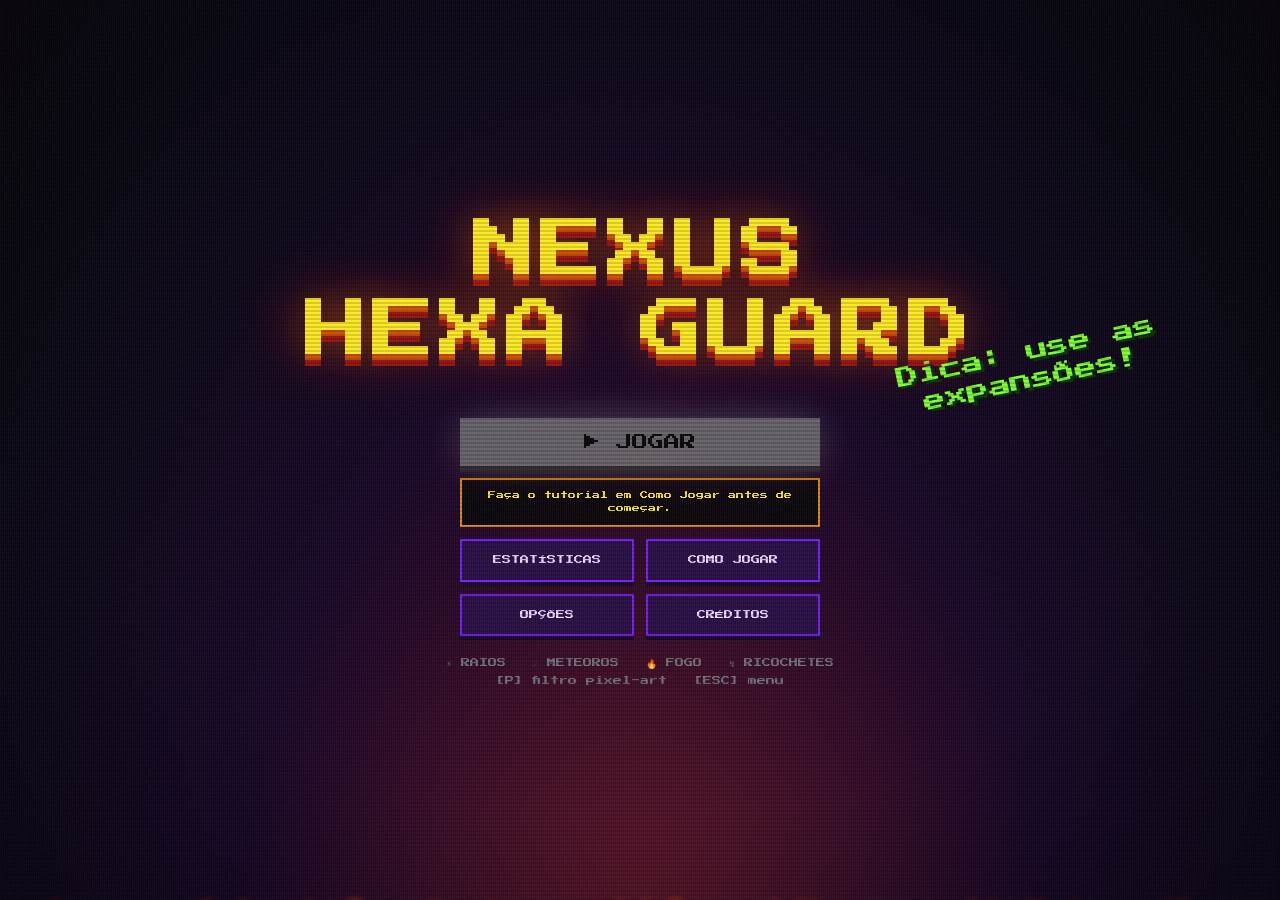
==== commit 32122c66: "Add files via upload" ====
--- a/index.html
+++ b/index.html
@@ -114,9 +114,11 @@
     </div>
     <div id="hand-container">
         <span class="empty-hand-text" id="empty-hand">Nenhuma Carta</span>
-    </div>
-    <button id="hand-arrow-l" class="hand-arrow" aria-label="Cartas anteriores" type="button">&#9664;</button>
-    <button id="hand-arrow-r" class="hand-arrow" aria-label="Próximas cartas" type="button">&#9654;</button>
+        <div id="hand-scroll"></div>
+    </div>
+    <button id="hand-arrow-l" class="hand-arrow" aria-label="Cartas anteriores" type="button"><svg viewBox="0 0 24 24" fill="none" stroke="currentColor" stroke-width="3.5" stroke-linecap="round" stroke-linejoin="round" aria-hidden="true"><path d="M15 4 7 12l8 8"/></svg></button>
+    <button id="hand-arrow-r" class="hand-arrow" aria-label="Próximas cartas" type="button"><svg viewBox="0 0 24 24" fill="none" stroke="currentColor" stroke-width="3.5" stroke-linecap="round" stroke-linejoin="round" aria-hidden="true"><path d="m9 4 8 8-8 8"/></svg></button>
+    <div id="hand-prog"><i></i></div>
     <div id="shop-overlay">
         <div id="shop-title">ONDA CONCLUÍDA. ESCOLHA SEU UPGRADE.</div>
         <div id="shop-gold-display" style="font-size: 28px; color: #fde047; font-weight: bold; margin-bottom: 10px; text-shadow: 0 4px 10px rgba(0,0,0,0.8);"><i class="fa-solid fa-coins"></i> Ouro: <span id="shop-gold-val">0</span></div>
--- a/css/style.css
+++ b/css/style.css
@@ -72,3 +72,16 @@
 html.nx-touch .nxr-go{min-height:48px;padding:12px 30px}
 html.nx-touch .nxr-chip{padding:10px}
 html.nx-touch .nxm-box{padding:16px}
+
+/* ── MÃO DE CARTAS: faixa de 1 linha com rolagem lateral ── */
+#hand-container{width:max-content;max-width:max(300px,calc(100vw - 660px));flex-wrap:nowrap!important;justify-content:flex-start!important;overflow-x:auto;overflow-y:hidden;overscroll-behavior-x:contain;touch-action:pan-x;scrollbar-width:thin;scrollbar-color:#52525b transparent;box-sizing:border-box}
+#hand-container::-webkit-scrollbar{height:6px}
+#hand-container::-webkit-scrollbar-thumb{background:#52525b;border-radius:4px}
+#hand-container::-webkit-scrollbar-track{background:transparent}
+#hand-container .hand-card{flex:0 0 auto}
+.hand-arrow{position:fixed;z-index:21;width:28px;height:52px;padding:0;border:1px solid #3f3f46;border-radius:8px;background:rgba(15,17,21,.88);color:#fde047;font-size:14px;line-height:1;cursor:pointer;display:flex;align-items:center;justify-content:center;opacity:0;pointer-events:none;transition:opacity .15s,background .15s;touch-action:manipulation}
+.hand-arrow.show{opacity:1;pointer-events:auto}
+.hand-arrow:hover{background:#7c2d12;border-color:#fb923c}
+html.nx-touch #hand-container{flex-wrap:nowrap!important;max-width:max(150px,calc(100vw - 460px));min-height:0}
+@media (orientation: portrait) and (max-width: 700px){html.nx-touch #hand-container{max-width:calc(100vw - 16px)}}
+@media (max-height: 430px){html.nx-touch #hand-container{padding:6px;gap:6px}html.nx-touch .hand-card{width:54px;height:76px;font-size:9px}html.nx-touch .hand-card .mini-icon{font-size:19px}}
